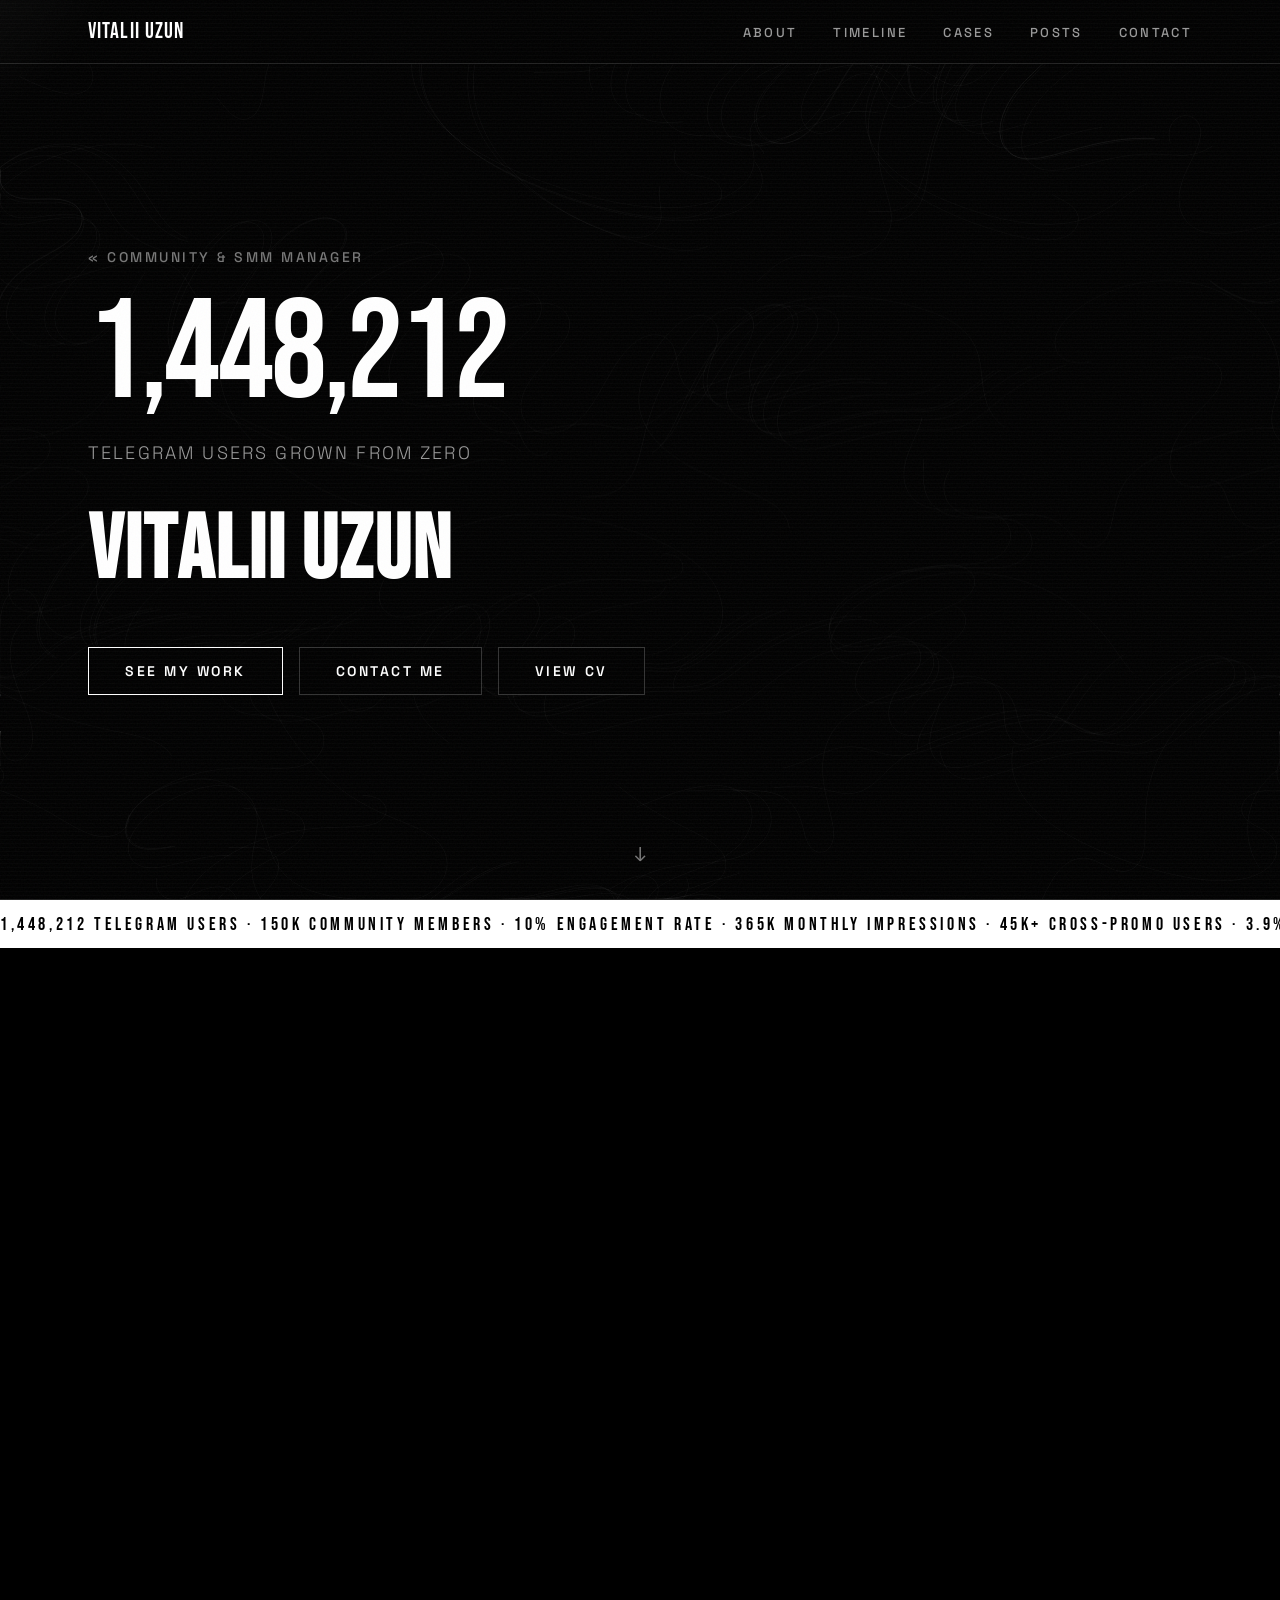
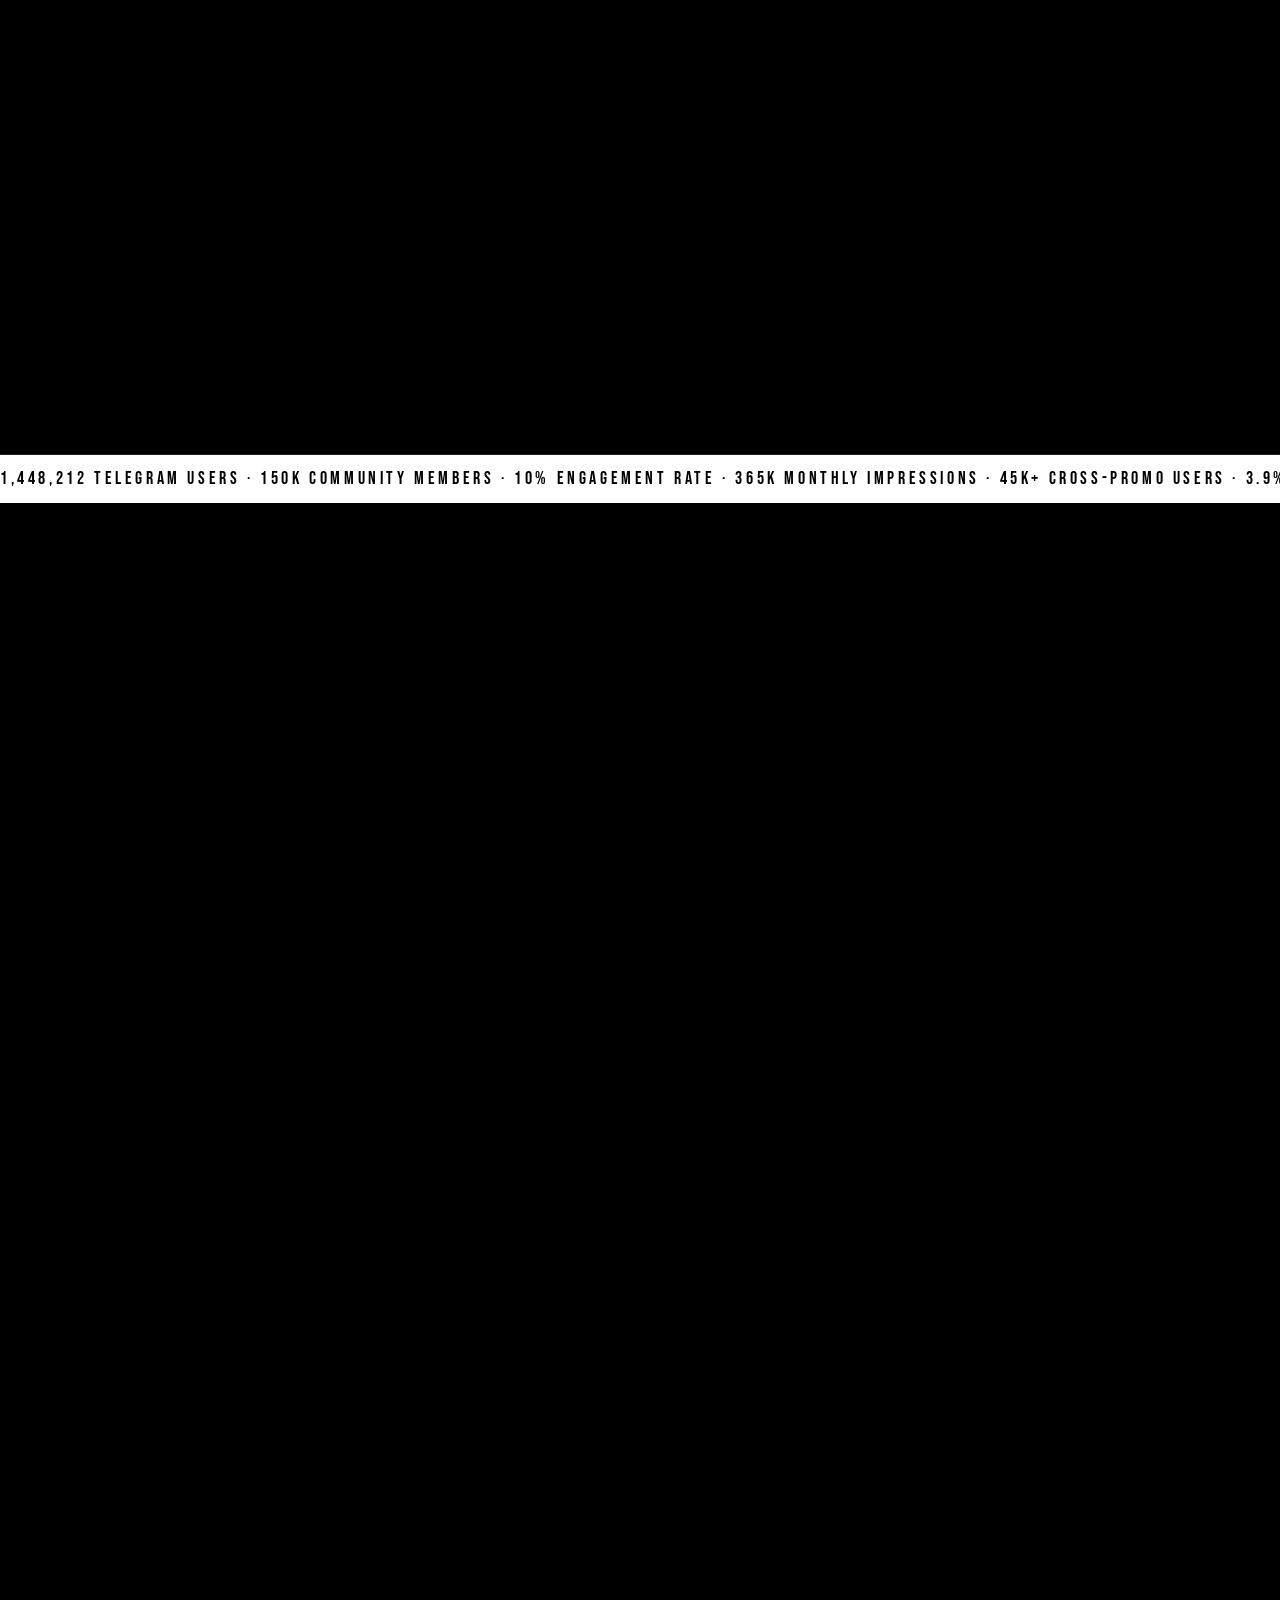
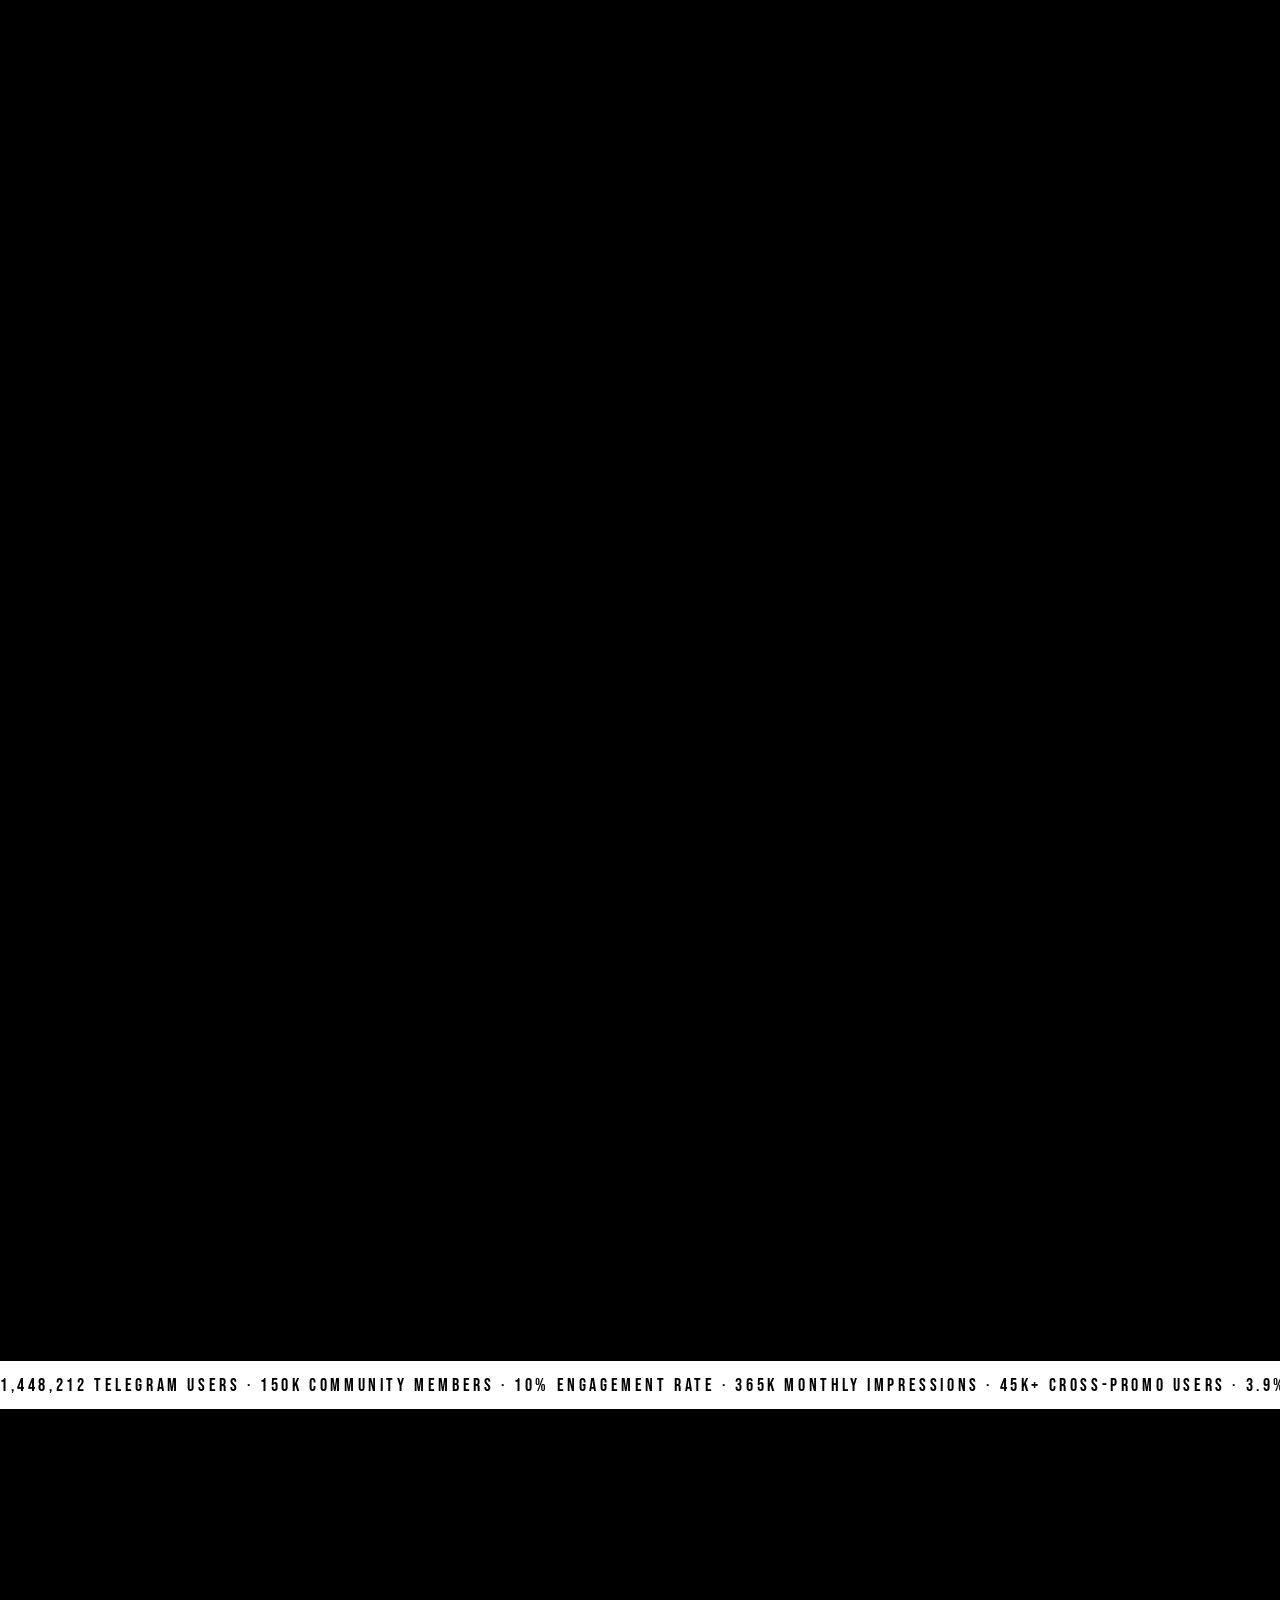
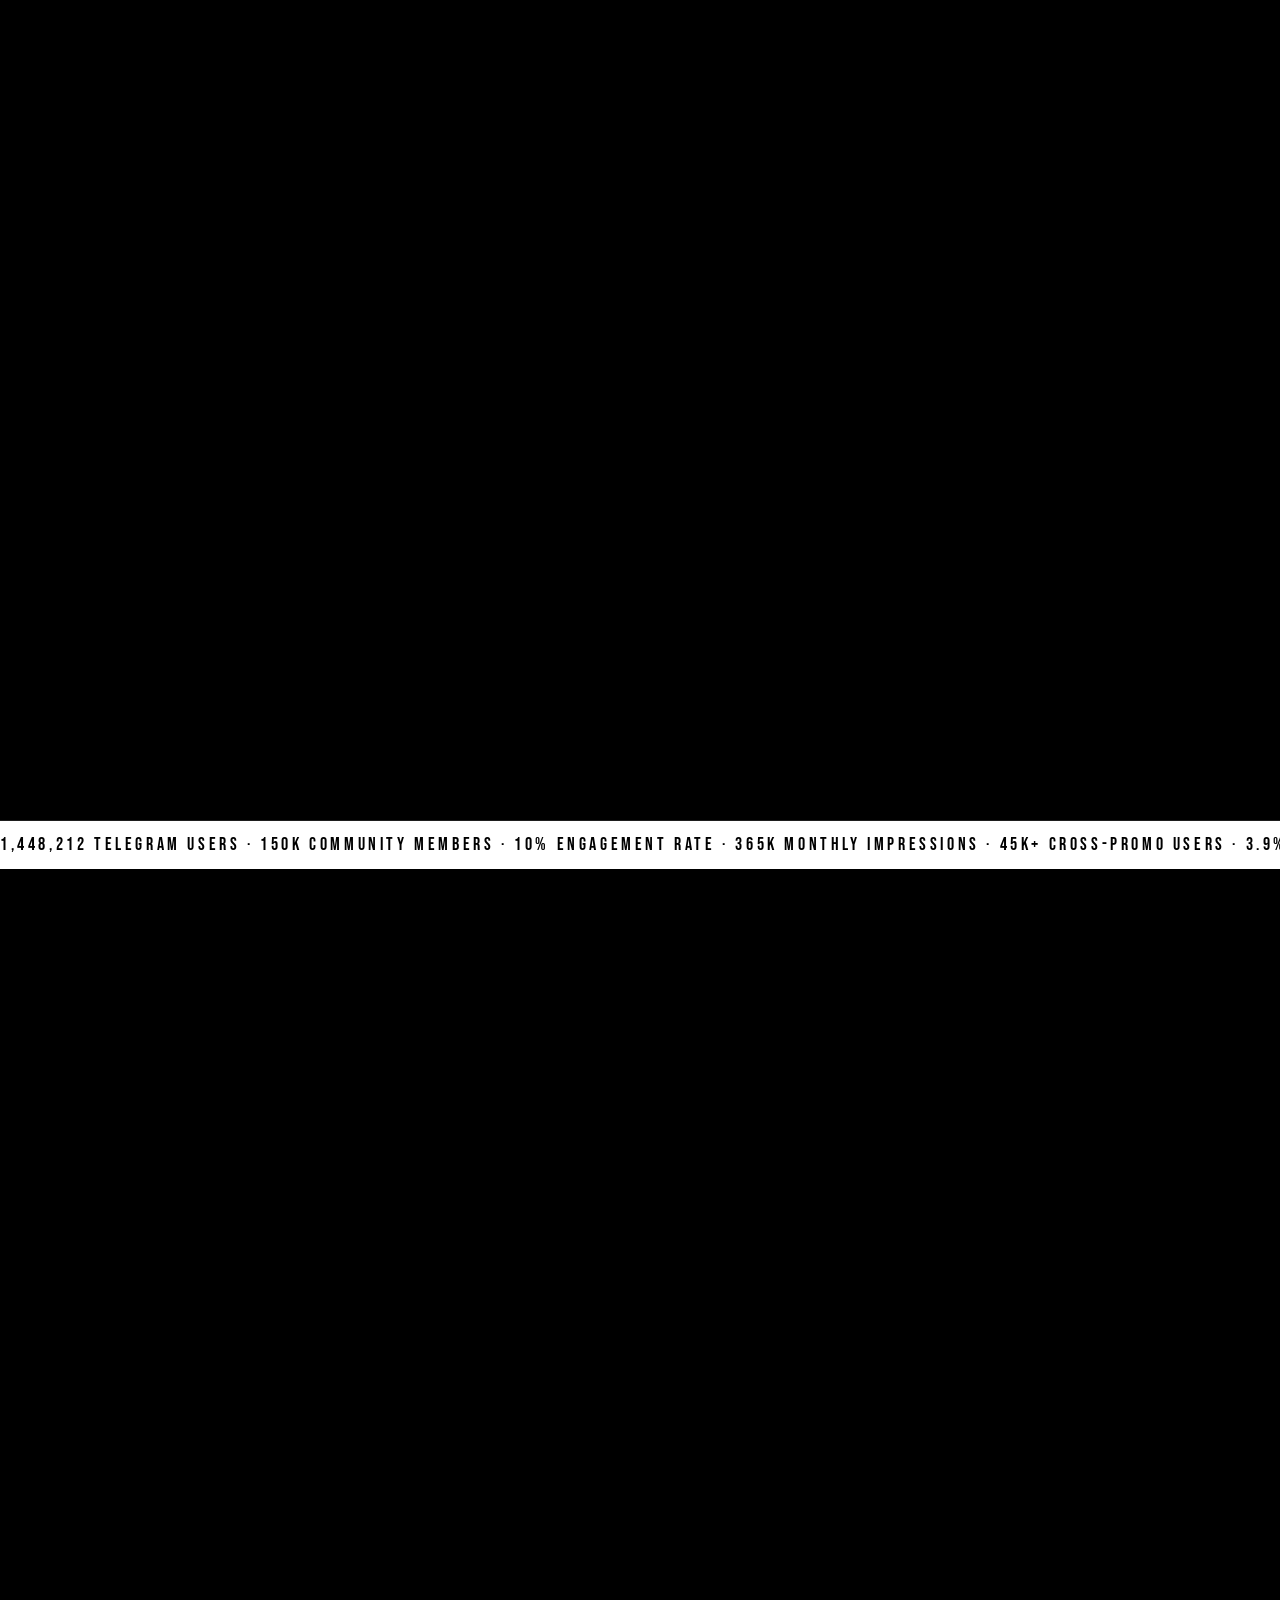
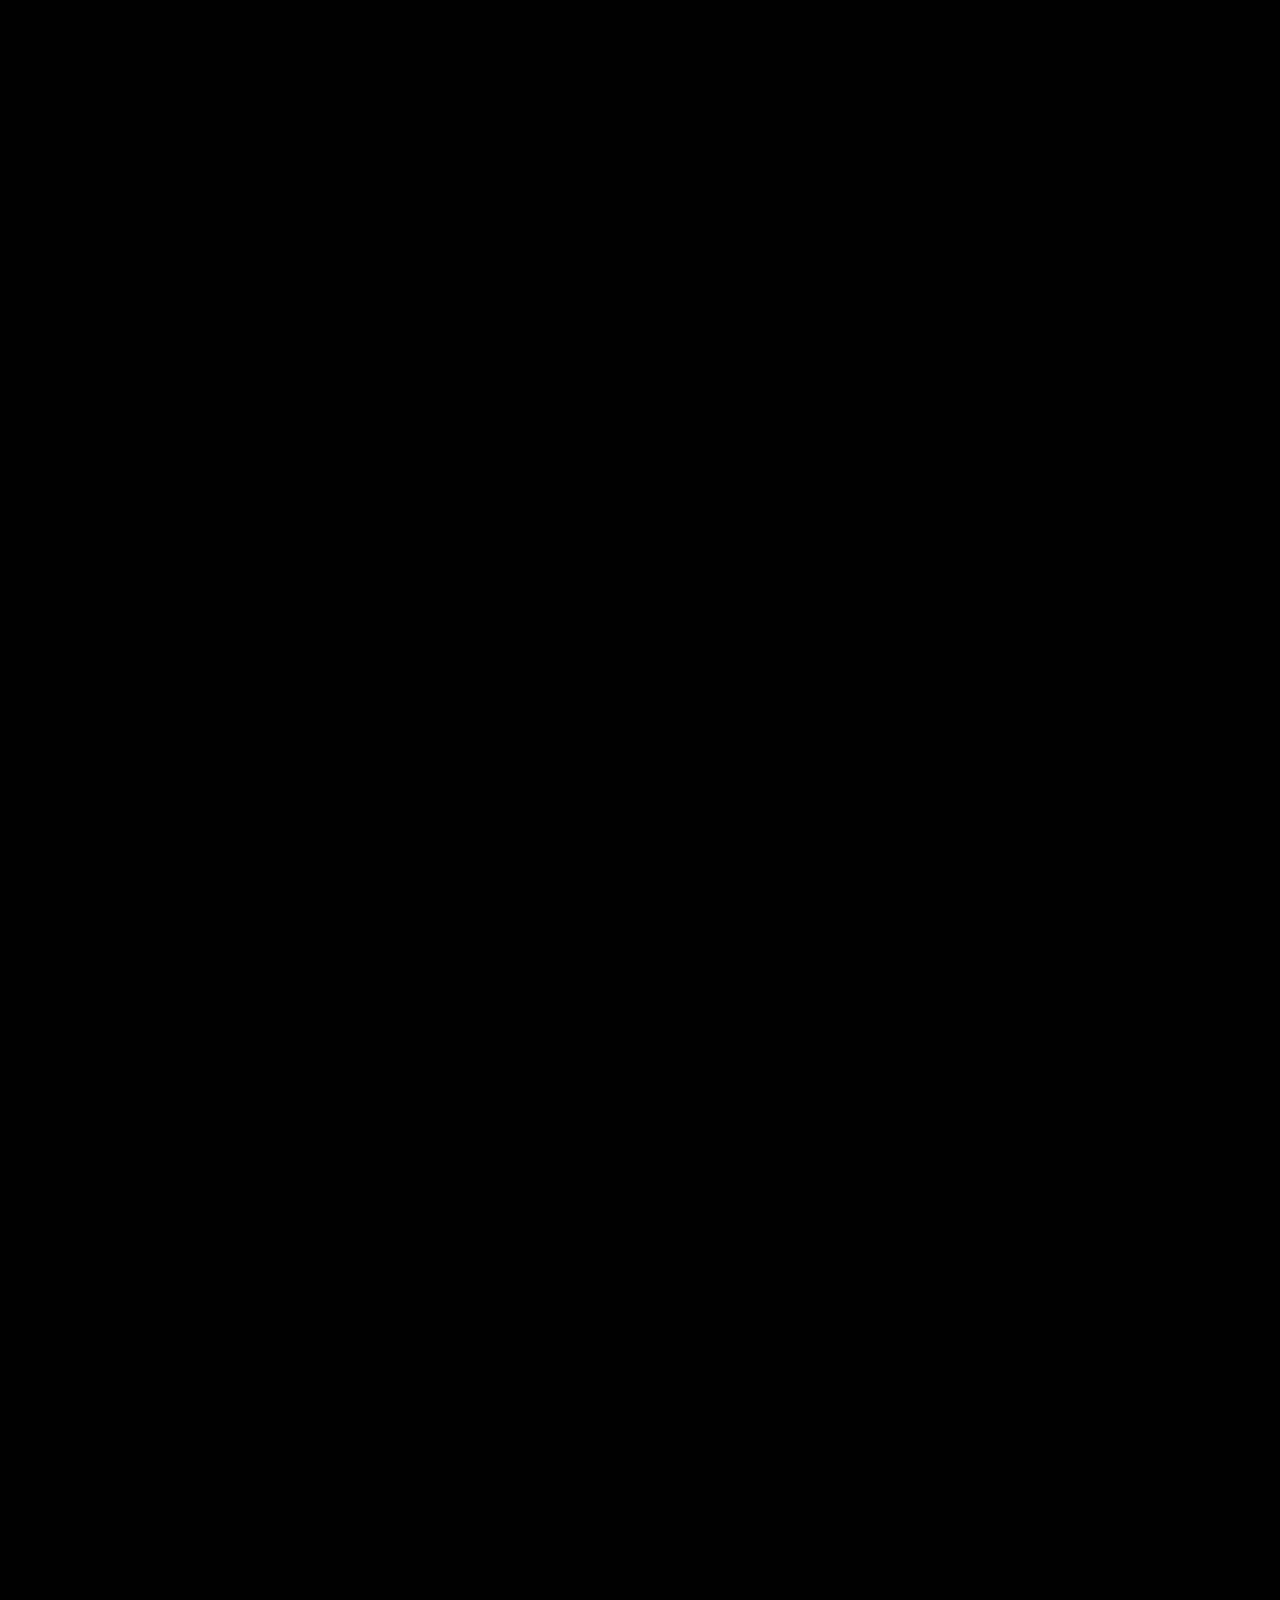
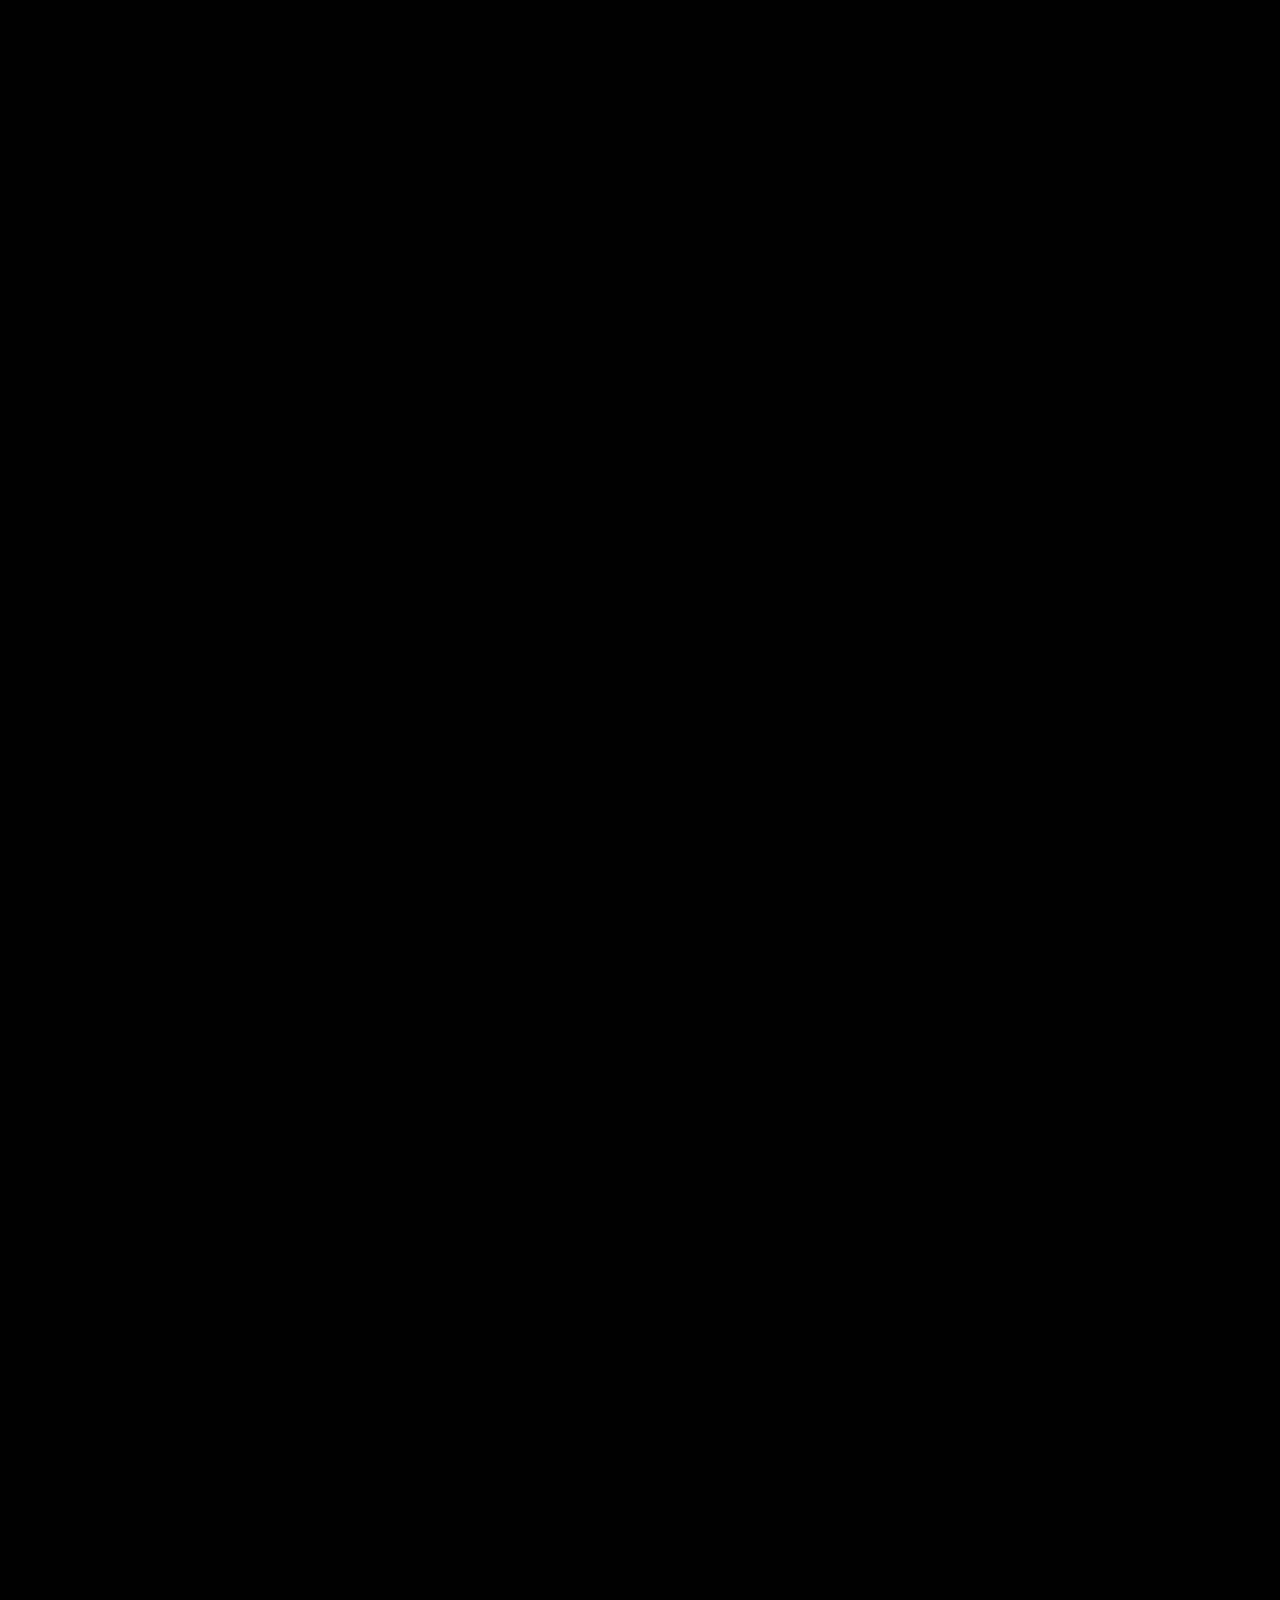
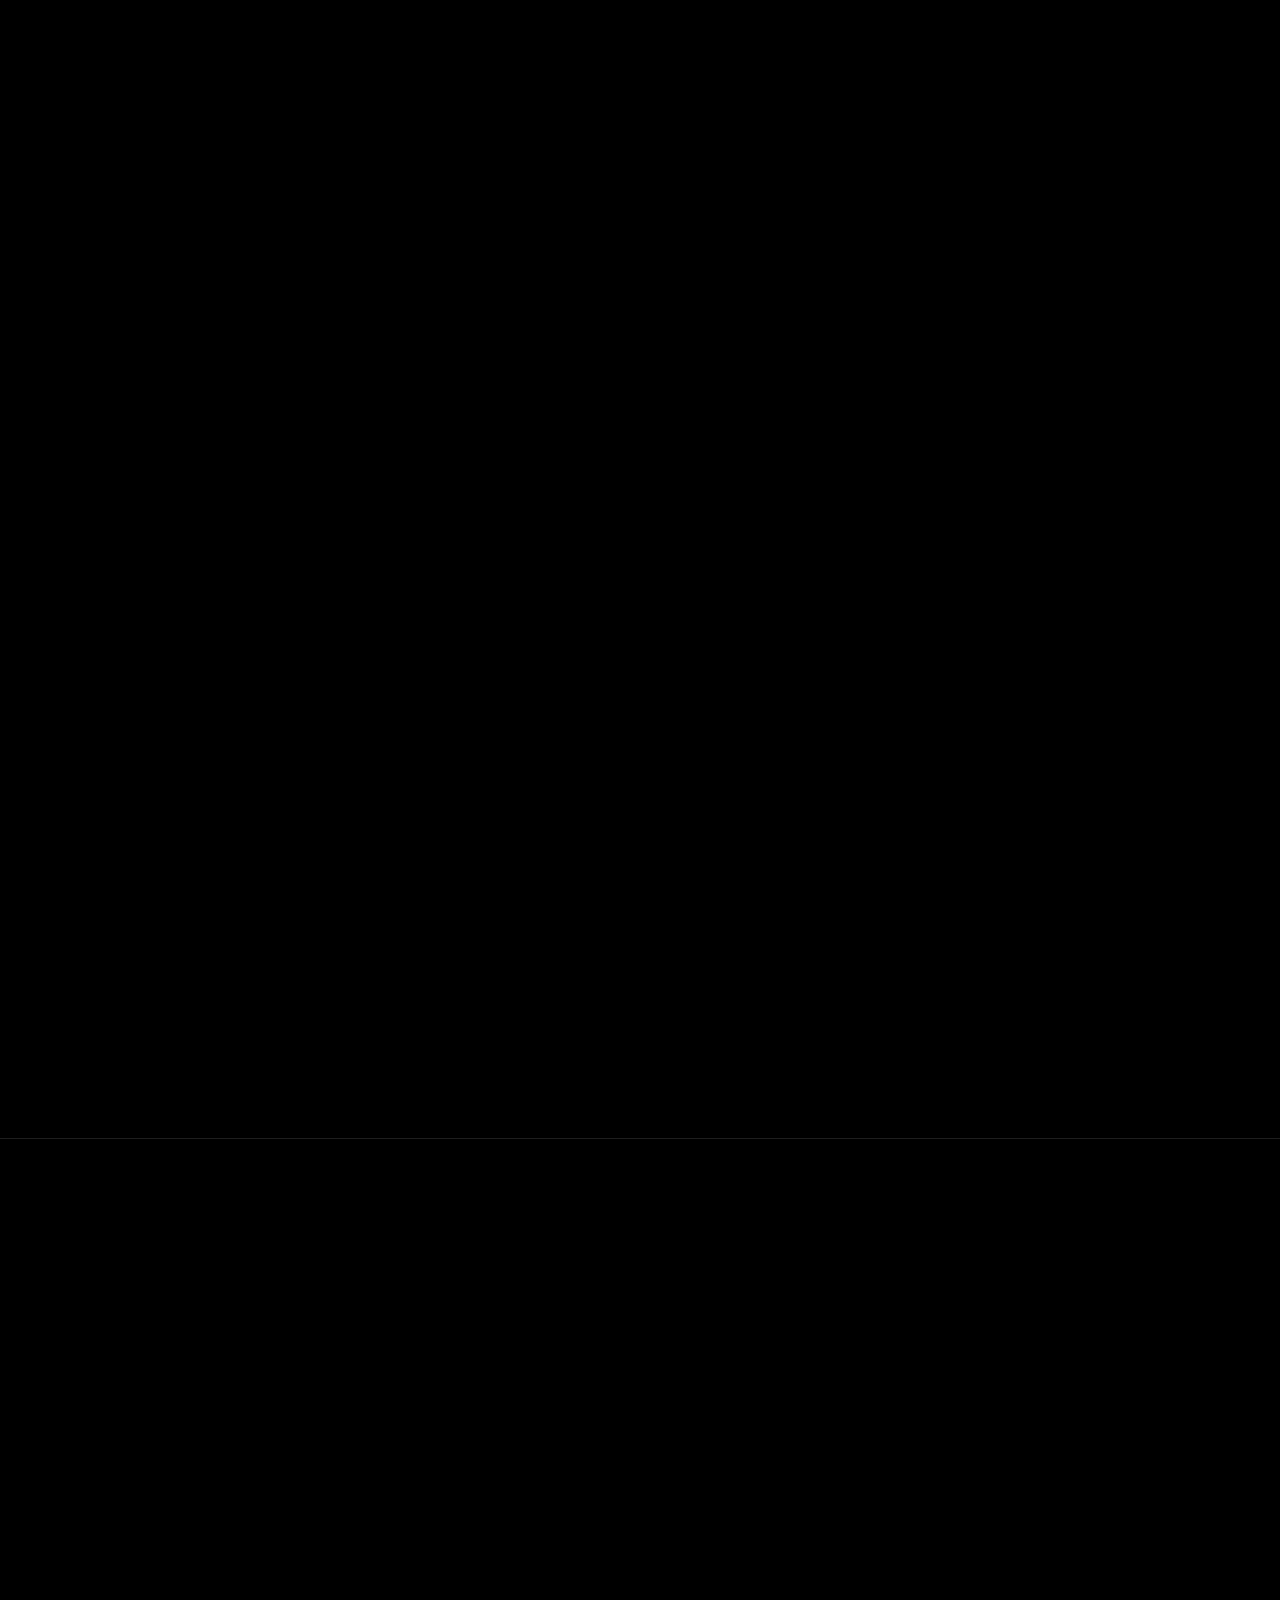
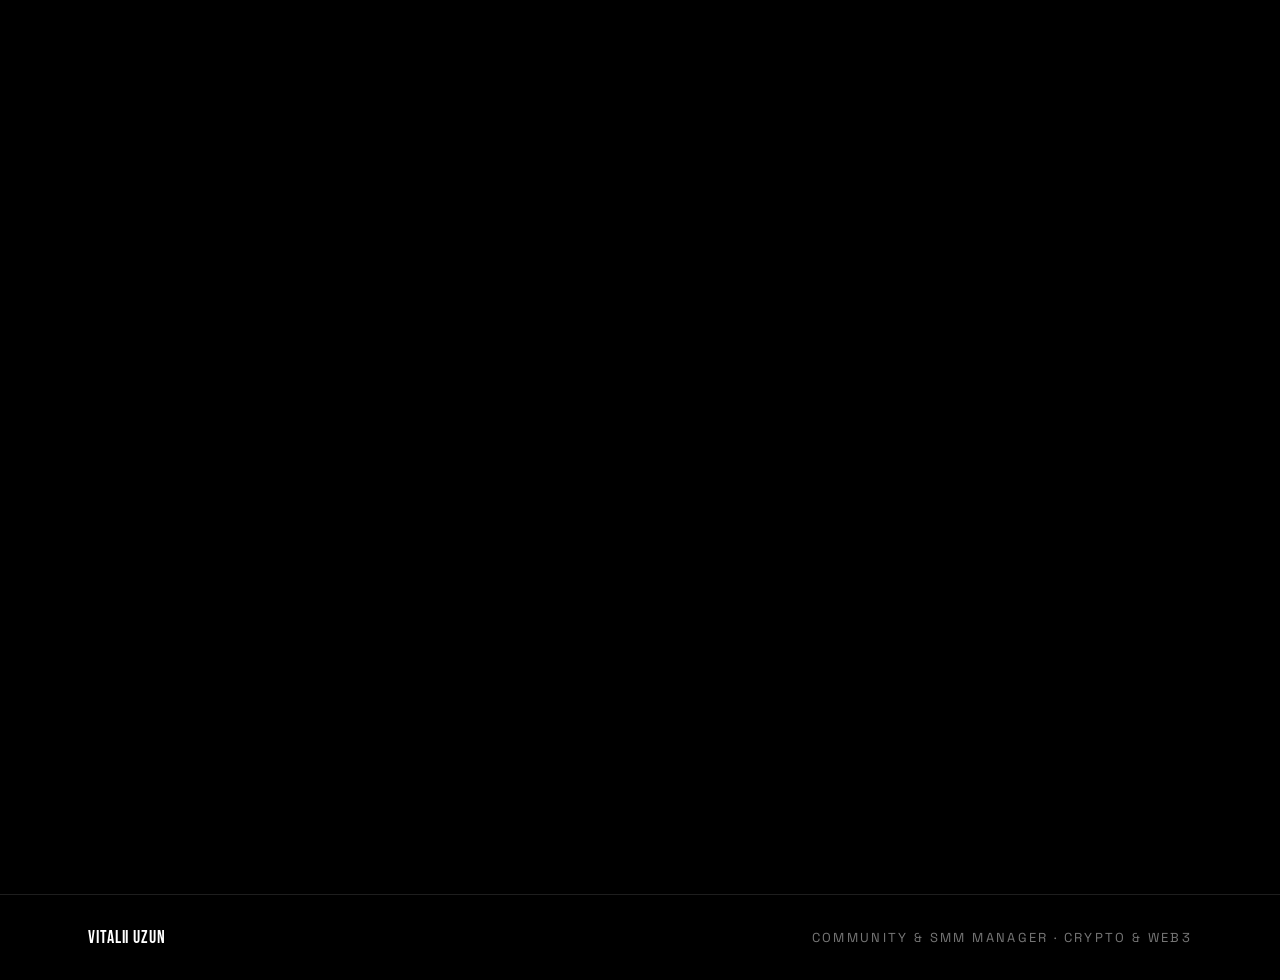
==== index.html @ baa9e5e4 "Add branded single-page CV (HTML + PDF) New cv.html mirrors the site's brutalist system: Bebas Neue " ====
<!DOCTYPE html>
<html lang="en">
<head>
  <meta charset="UTF-8" />
  <meta name="viewport" content="width=device-width, initial-scale=1.0" />
  <title>Vitalii Uzun — Community & SMM Manager</title>
  <meta name="description" content="Community & SMM Manager specializing in crypto, Web3, and iGaming. Built 1,448,212 Telegram users from zero." />
  <!-- Open Graph -->
  <meta property="og:type"        content="website" />
  <meta property="og:url"         content="" />
  <meta property="og:title"       content="Vitalii Uzun — Community &amp; SMM Manager" />
  <meta property="og:description" content="Community &amp; SMM Manager specializing in crypto, Web3, and iGaming. Built 1,448,212 Telegram users from zero." />
  <meta property="og:image"       content="assets/og-image.jpg" />
  <!-- Twitter Card -->
  <meta name="twitter:card"        content="summary_large_image" />
  <meta name="twitter:title"       content="Vitalii Uzun — Community &amp; SMM Manager" />
  <meta name="twitter:description" content="Community &amp; SMM Manager specializing in crypto, Web3, and iGaming. Built 1,448,212 Telegram users from zero." />
  <meta name="twitter:image"       content="assets/og-image.jpg" />
  <link rel="icon" href="data:image/svg+xml,<svg xmlns='http://www.w3.org/2000/svg' viewBox='0 0 32 32'><rect width='32' height='32' fill='%23000'/><text x='50%25' y='50%25' dominant-baseline='central' text-anchor='middle' font-family='serif' font-weight='700' font-size='20' fill='%23fff'>V</text></svg>" />
  <link rel="preconnect" href="https://fonts.googleapis.com" />
  <link rel="preconnect" href="https://fonts.gstatic.com" crossorigin />
  <link href="https://fonts.googleapis.com/css2?family=Bebas+Neue&family=Space+Grotesk:wght@300;400;500;600&display=swap" rel="stylesheet" />
  <link rel="stylesheet" href="css/style.css" />
</head>
<body>
  <div class="scroll-progress" aria-hidden="true"></div>
  <div class="cursor" aria-hidden="true"></div>
  <div class="spotlight" aria-hidden="true"></div>

  <!-- ═══════════════════════════════════════
       NAV
  ═══════════════════════════════════════ -->
  <nav class="nav" id="nav">
    <div class="container nav__inner">
      <a href="#hero" class="nav__logo">Vitalii Uzun</a>
      <ul class="nav__links">
        <li><a href="#about" class="nav__link">About</a></li>
        <li><a href="#timeline" class="nav__link">Timeline</a></li>
        <li><a href="#cases" class="nav__link">Cases</a></li>
        <li><a href="#posts" class="nav__link">Posts</a></li>
        <li><a href="#contact" class="nav__link">Contact</a></li>
      </ul>
      <button class="nav__burger" id="navBurger" aria-label="Toggle menu" aria-expanded="false">
        <span></span><span></span><span></span>
      </button>
    </div>
  </nav>

  <!-- ═══════════════════════════════════════
       HERO
  ═══════════════════════════════════════ -->
  <section class="hero" id="hero">
    <canvas id="flowCanvas" aria-hidden="true"></canvas>
    <div class="container hero__inner">
      <span class="section-label hero__label">Community &amp; SMM Manager</span>
      <div class="hero__stat-wrap">
        <span class="hero__stat" id="heroStat" data-target="1448212">0</span>
      </div>
      <p class="hero__subtitle">Telegram users grown from zero</p>
      <h1 class="hero__name">Vitalii Uzun</h1>
      <div class="hero__buttons">
        <a href="#cases" class="btn">See my work</a>
        <a href="#contact" class="btn btn--ghost">Contact me</a>
        <a href="cv.html" class="btn btn--ghost" target="_blank" rel="noopener">View CV</a>
      </div>
    </div>

    <div class="hero__scroll-hint" aria-hidden="true">
      <span>↓</span>
    </div>
  </section>

  <div class="marquee" aria-hidden="true">
    <div class="marquee__track">
      <span class="marquee__text">1,448,212 TELEGRAM USERS · 150K COMMUNITY MEMBERS · 10% ENGAGEMENT RATE · 365K MONTHLY IMPRESSIONS · 45K+ CROSS-PROMO USERS · 3.9% ENGAGEMENT RATE ·&nbsp;</span>
      <span class="marquee__text">1,448,212 TELEGRAM USERS · 150K COMMUNITY MEMBERS · 10% ENGAGEMENT RATE · 365K MONTHLY IMPRESSIONS · 45K+ CROSS-PROMO USERS · 3.9% ENGAGEMENT RATE ·&nbsp;</span>
    </div>
  </div>

  <!-- ═══════════════════════════════════════
       ABOUT
  ═══════════════════════════════════════ -->
  <section class="about" id="about">
    <div class="geo-particles" aria-hidden="true"></div>

    <div class="container">
      <span class="section-label reveal">About</span>
      <div class="about__grid">
        <div class="about__photo-col reveal">
          <div class="about__photo-wrap">
            <img src="assets/photo.jpg" alt="Vitalii Uzun" class="about__photo" />
            <div class="about__photo-placeholder" aria-hidden="true">
              <span>V</span>
            </div>
          </div>
        </div>
        <div class="about__content-col">
          <h2 class="about__heading reveal scramble-text">I build communities.<br>Numbers prove it.</h2>
          <p class="about__bio reveal">
            I build and grow communities for crypto and Web3 companies.
            My work sits at the intersection of content, communication, and retention.
            I've managed 500K+ users across multiple platforms and turned communities into real product assets.
          </p>
          <div class="about__stats stagger-parent">
            <div class="stat-pill stagger-item">
              <span class="stat-pill__number">500K+</span>
              <span class="stat-pill__label">Community members managed</span>
            </div>
            <div class="stat-pill stagger-item">
              <span class="stat-pill__number">10%</span>
              <span class="stat-pill__label">Average engagement rate</span>
            </div>
            <div class="stat-pill stagger-item">
              <span class="stat-pill__number">1.4M</span>
              <span class="stat-pill__label">Peak Telegram audience</span>
            </div>
          </div>
          <blockquote class="about__quote reveal">
            "I don't just post content. I build systems that keep people coming back."
          </blockquote>

          <div class="about__stack reveal">
            <div class="about__stack-head">
              <span class="about__stack-label">My stack</span>
              <span class="about__stack-hint">Tools I use daily</span>
            </div>
            <div class="about__stack-marquee">
              <ul class="about__stack-track" aria-label="Tools I use">
                <li class="about__stack-icon" data-name="Claude"><img src="https://cdn.simpleicons.org/claude/ffffff" alt="" /></li>
                <li class="about__stack-icon" data-name="Perplexity"><img src="https://cdn.simpleicons.org/perplexity/ffffff" alt="" /></li>
                <li class="about__stack-icon" data-name="Gemini"><img src="https://cdn.simpleicons.org/googlegemini/ffffff" alt="" /></li>
                <li class="about__stack-icon" data-name="Kling"><span class="about__stack-text">K</span></li>
                <li class="about__stack-icon" data-name="Figma"><img src="https://cdn.simpleicons.org/figma/ffffff" alt="" /></li>
                <li class="about__stack-icon" data-name="Canva"><svg viewBox="0 0 24 24" fill="currentColor" aria-hidden="true"><path d="M12 0C5.373 0 0 5.373 0 12s5.373 12 12 12s12-5.373 12-12S18.627 0 12 0M6.962 7.68c.754 0 1.337.549 1.405 1.2c.069.583-.171 1.097-.822 1.406c-.343.171-.48.172-.549.069c-.034-.069 0-.137.069-.206c.617-.514.617-.926.548-1.508c-.034-.378-.308-.618-.583-.618c-1.2 0-2.914 2.674-2.674 4.629c.103.754.549 1.646 1.509 1.646c.308 0 .65-.103.96-.24c.5-.264.799-.47 1.097-.8c-.073-.885.704-2.046 1.851-2.046c.515 0 .926.205.96.583c.068.514-.377.582-.514.582s-.378-.034-.378-.17c-.034-.138.309-.07.275-.378c-.035-.206-.24-.274-.446-.274c-.72 0-1.131.994-1.029 1.611c.035.275.172.549.447.549c.205 0 .514-.31.617-.755c.068-.308.343-.514.583-.514c.102 0 .17.034.205.171v.138c-.034.137-.137.548-.102.651c0 .069.034.171.17.171c.092 0 .436-.18.777-.459c.117-.59.253-1.298.253-1.357c.034-.24.137-.48.617-.48c.103 0 .171.034.205.171v.138l-.136.617c.445-.583 1.097-.994 1.508-.994c.172 0 .309.102.309.274c0 .103 0 .274-.069.446c-.137.377-.309.96-.412 1.474c0 .137.035.274.207.274s.685-.206 1.096-.754l.007-.004c-.002-.068-.007-.134-.007-.202c0-.411.035-.754.104-.994c.068-.274.411-.514.617-.514c.103 0 .205.069.205.171c0 .035 0 .103-.034.137c-.137.446-.24.857-.24 1.269c0 .24.034.582.102.788c0 .034.035.069.07.069c.068 0 .548-.445.89-1.028c-.308-.206-.48-.549-.48-.96c0-.72.446-1.097.858-1.097c.343 0 .617.24.617.72c0 .308-.103.65-.274.96h.102a.77.77 0 0 0 .584-.24a.3.3 0 0 1 .134-.117c.335-.425.83-.74 1.41-.74c.48 0 .924.205.959.582c.068.515-.378.618-.515.618l-.002-.002c-.138 0-.377-.035-.377-.172s.309-.068.274-.376c-.034-.206-.24-.275-.446-.275c-.686 0-1.13.891-1.028 1.611c.034.275.171.583.445.583c.206 0 .515-.308.652-.754c.068-.274.343-.514.583-.514c.103 0 .17.034.205.171c0 .069 0 .206-.137.652c-.17.308-.171.48-.137.617c.034.274.171.48.309.583c.034.034.068.102.068.102c0 .069-.034.138-.137.138c-.034 0-.068 0-.103-.035c-.514-.205-.72-.548-.789-.891c-.205.24-.445.377-.72.377c-.445 0-.89-.411-.96-.926a1.6 1.6 0 0 1 .075-.649c-.203.13-.422.203-.623.203h-.17c-.447.652-.927 1.098-1.27 1.303a.9.9 0 0 1-.377.104c-.068 0-.171-.035-.205-.104c-.095-.152-.156-.392-.193-.667c-.481.527-1.145.805-1.453.805c-.343 0-.548-.206-.582-.55v-.376c.102-.754.377-1.2.377-1.337a.074.074 0 0 0-.069-.07c-.24 0-1.028.824-1.166 1.373l-.103.445c-.068.309-.377.515-.582.515c-.103 0-.172-.035-.206-.172v-.137l.046-.233c-.435.31-.87.508-1.075.508c-.308 0-.48-.172-.514-.412c-.206.274-.445.412-.754.412c-.352 0-.696-.24-.862-.593c-.244.275-.523.553-.852.764c-.48.309-1.028.549-1.68.549c-.582 0-1.097-.309-1.371-.583c-.412-.377-.651-.96-.686-1.509c-.205-1.68.823-3.84 2.4-4.8c.378-.205.755-.343 1.132-.343m9.77 3.291c-.104 0-.172.172-.172.343c0 .274.137.583.309.755a1.7 1.7 0 0 0 .102-.583c0-.343-.137-.515-.24-.515z"/></svg></li>
                <li class="about__stack-icon" data-name="Miro"><img src="https://cdn.simpleicons.org/miro/ffffff" alt="" /></li>
                <li class="about__stack-icon" data-name="Notion"><img src="https://cdn.simpleicons.org/notion/ffffff" alt="" /></li>
                <li class="about__stack-icon" data-name="Google Workspace"><img src="https://cdn.simpleicons.org/google/ffffff" alt="" /></li>
                <li class="about__stack-icon" data-name="Jira"><img src="https://cdn.simpleicons.org/jira/ffffff" alt="" /></li>
                <li class="about__stack-icon" data-name="Slack"><svg viewBox="0 0 24 24" fill="currentColor" aria-hidden="true"><path d="M5.1 15.1a2.3 2.3 0 1 1-2.3-2.3h2.3v2.3zm1.2 0a2.3 2.3 0 1 1 4.6 0v5.8a2.3 2.3 0 1 1-4.6 0v-5.8zM8.8 5.1a2.3 2.3 0 1 1 2.3-2.3v2.3H8.8zm0 1.2a2.3 2.3 0 1 1 0 4.6H3a2.3 2.3 0 1 1 0-4.6h5.8zm10.1 2.3a2.3 2.3 0 1 1 2.3 2.3h-2.3V8.6zm-1.2 0a2.3 2.3 0 1 1-4.6 0V2.8a2.3 2.3 0 1 1 4.6 0v5.8zm-2.3 10.1a2.3 2.3 0 1 1-2.3 2.3v-2.3h2.3zm0-1.2a2.3 2.3 0 1 1 0-4.6h5.8a2.3 2.3 0 1 1 0 4.6h-5.8z"/></svg></li>
                <li class="about__stack-icon" data-name="Telegram"><img src="https://cdn.simpleicons.org/telegram/ffffff" alt="" /></li>
                <li class="about__stack-icon" data-name="Microsoft Teams"><svg viewBox="0 0 24 24" fill="currentColor" aria-hidden="true"><path d="M20.625 8.127q-.55 0-1.025-.205t-.832-.563t-.563-.832T18 5.502q0-.54.205-1.02t.563-.837q.357-.358.832-.563q.474-.205 1.025-.205q.54 0 1.02.205t.837.563q.358.357.563.837t.205 1.02q0 .55-.205 1.025t-.563.832q-.357.358-.837.563t-1.02.205m0-3.75q-.469 0-.797.328t-.328.797t.328.797t.797.328t.797-.328t.328-.797t-.328-.797t-.797-.328M24 10.002v5.578q0 .774-.293 1.46t-.803 1.194q-.51.51-1.195.803q-.686.293-1.459.293q-.445 0-.908-.105q-.463-.106-.85-.329q-.293.95-.855 1.729t-1.319 1.336t-1.67.861t-1.898.305q-1.148 0-2.162-.398q-1.014-.399-1.805-1.102t-1.312-1.664t-.674-2.086h-5.8q-.411 0-.704-.293T0 16.881V6.873q0-.41.293-.703t.703-.293h8.59q-.34-.715-.34-1.5q0-.727.275-1.365q.276-.639.75-1.114q.475-.474 1.114-.75q.638-.275 1.365-.275t1.365.275t1.114.75q.474.475.75 1.114q.275.638.275 1.365t-.275 1.365q-.276.639-.75 1.113q-.475.475-1.114.75q-.638.276-1.365.276q-.188 0-.375-.024q-.188-.023-.375-.058v1.078h10.875q.469 0 .797.328t.328.797M12.75 2.373q-.41 0-.78.158q-.368.158-.638.434q-.27.275-.428.639q-.158.363-.158.773t.158.78q.159.368.428.638q.27.27.639.428t.779.158t.773-.158q.364-.159.64-.428q.274-.27.433-.639t.158-.779t-.158-.773q-.159-.364-.434-.64q-.275-.275-.639-.433q-.363-.158-.773-.158M6.937 9.814h2.25V7.94H2.814v1.875h2.25v6h1.875zm10.313 7.313v-6.75H12v6.504q0 .41-.293.703t-.703.293H8.309q.152.809.556 1.5q.405.691.985 1.19q.58.497 1.318.779q.738.281 1.582.281q.926 0 1.746-.352q.82-.351 1.436-.966q.615-.616.966-1.43q.352-.815.352-1.752m5.25-1.547v-5.203h-3.75v6.855q.305.305.691.452q.387.146.809.146q.469 0 .879-.176q.41-.175.715-.48q.304-.305.48-.715t.176-.879"/></svg></li>
                <li class="about__stack-icon" data-name="Buffer"><img src="https://cdn.simpleicons.org/buffer/ffffff" alt="" /></li>
                <li class="about__stack-icon" data-name="Google Analytics"><img src="https://cdn.simpleicons.org/googleanalytics/ffffff" alt="" /></li>

                <!-- Duplicated set for seamless loop (aria-hidden) -->
                <li class="about__stack-icon" aria-hidden="true"><img src="https://cdn.simpleicons.org/claude/ffffff" alt="" /></li>
                <li class="about__stack-icon" aria-hidden="true"><img src="https://cdn.simpleicons.org/perplexity/ffffff" alt="" /></li>
                <li class="about__stack-icon" aria-hidden="true"><img src="https://cdn.simpleicons.org/googlegemini/ffffff" alt="" /></li>
                <li class="about__stack-icon" aria-hidden="true"><span class="about__stack-text">K</span></li>
                <li class="about__stack-icon" aria-hidden="true"><img src="https://cdn.simpleicons.org/figma/ffffff" alt="" /></li>
                <li class="about__stack-icon" aria-hidden="true"><svg viewBox="0 0 24 24" fill="currentColor"><path d="M12 0C5.373 0 0 5.373 0 12s5.373 12 12 12s12-5.373 12-12S18.627 0 12 0M6.962 7.68c.754 0 1.337.549 1.405 1.2c.069.583-.171 1.097-.822 1.406c-.343.171-.48.172-.549.069c-.034-.069 0-.137.069-.206c.617-.514.617-.926.548-1.508c-.034-.378-.308-.618-.583-.618c-1.2 0-2.914 2.674-2.674 4.629c.103.754.549 1.646 1.509 1.646c.308 0 .65-.103.96-.24c.5-.264.799-.47 1.097-.8c-.073-.885.704-2.046 1.851-2.046c.515 0 .926.205.96.583c.068.514-.377.582-.514.582s-.378-.034-.378-.17c-.034-.138.309-.07.275-.378c-.035-.206-.24-.274-.446-.274c-.72 0-1.131.994-1.029 1.611c.035.275.172.549.447.549c.205 0 .514-.31.617-.755c.068-.308.343-.514.583-.514c.102 0 .17.034.205.171v.138c-.034.137-.137.548-.102.651c0 .069.034.171.17.171c.092 0 .436-.18.777-.459c.117-.59.253-1.298.253-1.357c.034-.24.137-.48.617-.48c.103 0 .171.034.205.171v.138l-.136.617c.445-.583 1.097-.994 1.508-.994c.172 0 .309.102.309.274c0 .103 0 .274-.069.446c-.137.377-.309.96-.412 1.474c0 .137.035.274.207.274s.685-.206 1.096-.754l.007-.004c-.002-.068-.007-.134-.007-.202c0-.411.035-.754.104-.994c.068-.274.411-.514.617-.514c.103 0 .205.069.205.171c0 .035 0 .103-.034.137c-.137.446-.24.857-.24 1.269c0 .24.034.582.102.788c0 .034.035.069.07.069c.068 0 .548-.445.89-1.028c-.308-.206-.48-.549-.48-.96c0-.72.446-1.097.858-1.097c.343 0 .617.24.617.72c0 .308-.103.65-.274.96h.102a.77.77 0 0 0 .584-.24a.3.3 0 0 1 .134-.117c.335-.425.83-.74 1.41-.74c.48 0 .924.205.959.582c.068.515-.378.618-.515.618l-.002-.002c-.138 0-.377-.035-.377-.172s.309-.068.274-.376c-.034-.206-.24-.275-.446-.275c-.686 0-1.13.891-1.028 1.611c.034.275.171.583.445.583c.206 0 .515-.308.652-.754c.068-.274.343-.514.583-.514c.103 0 .17.034.205.171c0 .069 0 .206-.137.652c-.17.308-.171.48-.137.617c.034.274.171.48.309.583c.034.034.068.102.068.102c0 .069-.034.138-.137.138c-.034 0-.068 0-.103-.035c-.514-.205-.72-.548-.789-.891c-.205.24-.445.377-.72.377c-.445 0-.89-.411-.96-.926a1.6 1.6 0 0 1 .075-.649c-.203.13-.422.203-.623.203h-.17c-.447.652-.927 1.098-1.27 1.303a.9.9 0 0 1-.377.104c-.068 0-.171-.035-.205-.104c-.095-.152-.156-.392-.193-.667c-.481.527-1.145.805-1.453.805c-.343 0-.548-.206-.582-.55v-.376c.102-.754.377-1.2.377-1.337a.074.074 0 0 0-.069-.07c-.24 0-1.028.824-1.166 1.373l-.103.445c-.068.309-.377.515-.582.515c-.103 0-.172-.035-.206-.172v-.137l.046-.233c-.435.31-.87.508-1.075.508c-.308 0-.48-.172-.514-.412c-.206.274-.445.412-.754.412c-.352 0-.696-.24-.862-.593c-.244.275-.523.553-.852.764c-.48.309-1.028.549-1.68.549c-.582 0-1.097-.309-1.371-.583c-.412-.377-.651-.96-.686-1.509c-.205-1.68.823-3.84 2.4-4.8c.378-.205.755-.343 1.132-.343m9.77 3.291c-.104 0-.172.172-.172.343c0 .274.137.583.309.755a1.7 1.7 0 0 0 .102-.583c0-.343-.137-.515-.24-.515z"/></svg></li>
                <li class="about__stack-icon" aria-hidden="true"><img src="https://cdn.simpleicons.org/miro/ffffff" alt="" /></li>
                <li class="about__stack-icon" aria-hidden="true"><img src="https://cdn.simpleicons.org/notion/ffffff" alt="" /></li>
                <li class="about__stack-icon" aria-hidden="true"><img src="https://cdn.simpleicons.org/google/ffffff" alt="" /></li>
                <li class="about__stack-icon" aria-hidden="true"><img src="https://cdn.simpleicons.org/jira/ffffff" alt="" /></li>
                <li class="about__stack-icon" aria-hidden="true"><svg viewBox="0 0 24 24" fill="currentColor"><path d="M5.1 15.1a2.3 2.3 0 1 1-2.3-2.3h2.3v2.3zm1.2 0a2.3 2.3 0 1 1 4.6 0v5.8a2.3 2.3 0 1 1-4.6 0v-5.8zM8.8 5.1a2.3 2.3 0 1 1 2.3-2.3v2.3H8.8zm0 1.2a2.3 2.3 0 1 1 0 4.6H3a2.3 2.3 0 1 1 0-4.6h5.8zm10.1 2.3a2.3 2.3 0 1 1 2.3 2.3h-2.3V8.6zm-1.2 0a2.3 2.3 0 1 1-4.6 0V2.8a2.3 2.3 0 1 1 4.6 0v5.8zm-2.3 10.1a2.3 2.3 0 1 1-2.3 2.3v-2.3h2.3zm0-1.2a2.3 2.3 0 1 1 0-4.6h5.8a2.3 2.3 0 1 1 0 4.6h-5.8z"/></svg></li>
                <li class="about__stack-icon" aria-hidden="true"><img src="https://cdn.simpleicons.org/telegram/ffffff" alt="" /></li>
                <li class="about__stack-icon" aria-hidden="true"><svg viewBox="0 0 24 24" fill="currentColor"><path d="M20.625 8.127q-.55 0-1.025-.205t-.832-.563t-.563-.832T18 5.502q0-.54.205-1.02t.563-.837q.357-.358.832-.563q.474-.205 1.025-.205q.54 0 1.02.205t.837.563q.358.357.563.837t.205 1.02q0 .55-.205 1.025t-.563.832q-.357.358-.837.563t-1.02.205m0-3.75q-.469 0-.797.328t-.328.797t.328.797t.797.328t.797-.328t.328-.797t-.328-.797t-.797-.328M24 10.002v5.578q0 .774-.293 1.46t-.803 1.194q-.51.51-1.195.803q-.686.293-1.459.293q-.445 0-.908-.105q-.463-.106-.85-.329q-.293.95-.855 1.729t-1.319 1.336t-1.67.861t-1.898.305q-1.148 0-2.162-.398q-1.014-.399-1.805-1.102t-1.312-1.664t-.674-2.086h-5.8q-.411 0-.704-.293T0 16.881V6.873q0-.41.293-.703t.703-.293h8.59q-.34-.715-.34-1.5q0-.727.275-1.365q.276-.639.75-1.114q.475-.474 1.114-.75q.638-.275 1.365-.275t1.365.275t1.114.75q.474.475.75 1.114q.275.638.275 1.365t-.275 1.365q-.276.639-.75 1.113q-.475.475-1.114.75q-.638.276-1.365.276q-.188 0-.375-.024q-.188-.023-.375-.058v1.078h10.875q.469 0 .797.328t.328.797M12.75 2.373q-.41 0-.78.158q-.368.158-.638.434q-.27.275-.428.639q-.158.363-.158.773t.158.78q.159.368.428.638q.27.27.639.428t.779.158t.773-.158q.364-.159.64-.428q.274-.27.433-.639t.158-.779t-.158-.773q-.159-.364-.434-.64q-.275-.275-.639-.433q-.363-.158-.773-.158M6.937 9.814h2.25V7.94H2.814v1.875h2.25v6h1.875zm10.313 7.313v-6.75H12v6.504q0 .41-.293.703t-.703.293H8.309q.152.809.556 1.5q.405.691.985 1.19q.58.497 1.318.779q.738.281 1.582.281q.926 0 1.746-.352q.82-.351 1.436-.966q.615-.616.966-1.43q.352-.815.352-1.752m5.25-1.547v-5.203h-3.75v6.855q.305.305.691.452q.387.146.809.146q.469 0 .879-.176q.41-.175.715-.48q.304-.305.48-.715t.176-.879"/></svg></li>
                <li class="about__stack-icon" aria-hidden="true"><img src="https://cdn.simpleicons.org/buffer/ffffff" alt="" /></li>
                <li class="about__stack-icon" aria-hidden="true"><img src="https://cdn.simpleicons.org/googleanalytics/ffffff" alt="" /></li>
              </ul>
            </div>
          </div>
        </div>
      </div>
    </div>
  </section>

  <div class="marquee" aria-hidden="true">
    <div class="marquee__track">
      <span class="marquee__text">1,448,212 TELEGRAM USERS · 150K COMMUNITY MEMBERS · 10% ENGAGEMENT RATE · 365K MONTHLY IMPRESSIONS · 45K+ CROSS-PROMO USERS · 3.9% ENGAGEMENT RATE ·&nbsp;</span>
      <span class="marquee__text">1,448,212 TELEGRAM USERS · 150K COMMUNITY MEMBERS · 10% ENGAGEMENT RATE · 365K MONTHLY IMPRESSIONS · 45K+ CROSS-PROMO USERS · 3.9% ENGAGEMENT RATE ·&nbsp;</span>
    </div>
  </div>

  <!-- ═══════════════════════════════════════
       TIMELINE
  ═══════════════════════════════════════ -->
  <section class="timeline" id="timeline">
    <div class="geo-particles" aria-hidden="true"></div>

    <div class="container">
      <span class="section-label reveal">Experience</span>
      <h2 class="timeline__heading reveal scramble-text">Where I've been</h2>

      <div class="timeline__track">

        <div class="timeline__year reveal">2023</div>
        <div class="timeline__grid">
          <div class="timeline__entry reveal">
            <div class="timeline__card">
              <div class="timeline__date">Sep 2023 – Nov 2024</div>
              <h3 class="timeline__role">SMM Manager</h3>
              <p class="timeline__company"><span class="timeline__logo timeline__logo--nda">?</span>Crypto Project (NDA)</p>
              <span class="timeline__type">Full-time · Remote</span>
              <p class="timeline__note">Details covered by NDA</p>
            </div>
          </div>
        </div>

        <div class="timeline__year reveal">2024</div>
        <div class="timeline__grid">
          <div class="timeline__entry reveal">
            <div class="timeline__card">
              <div class="timeline__date">Feb 2024 – Nov 2024</div>
              <h3 class="timeline__role">Community Manager</h3>
              <p class="timeline__company"><img class="timeline__logo" src="https://pbs.twimg.com/profile_images/1749804216519135233/vVOM34lS_x96.jpg" alt="CoinAvatar" />CoinAvatar</p>
              <span class="timeline__type">Part-time · Remote</span>
              <p class="timeline__note">Early-stage Web3 project — built community infrastructure from scratch</p>
            </div>
          </div>

          <div class="timeline__entry reveal">
            <div class="timeline__card">
              <div class="timeline__date">Jul 2024 – May 2025</div>
              <h3 class="timeline__role">Community Manager</h3>
              <p class="timeline__company"><img class="timeline__logo" src="https://pbs.twimg.com/profile_images/2008183734453903360/SYlB27Vy_x96.png" alt="3Commas" />3Commas.io</p>
              <span class="timeline__type">Full-time · Remote</span>
              <p class="timeline__note">Community building and marketing foundations</p>
            </div>
          </div>

          <div class="timeline__entry reveal">
            <div class="timeline__card">
              <div class="timeline__date">Sep 2024 – May 2025</div>
              <h3 class="timeline__role">SMM Manager</h3>
              <p class="timeline__company"><img class="timeline__logo" src="https://pbs.twimg.com/profile_images/2024075402705063936/2-c8-z3b_x96.jpg" alt="AddUp" />AddUp</p>
              <span class="timeline__type">Full-time · Remote</span>
              <ul class="timeline__results">
                <li>Grew Telegram bot from 0 to 1,448,212 users</li>
                <li>300K+ community</li>
                <li>45K users via cross-promos</li>
                <li>10% engagement rate</li>
              </ul>
            </div>
          </div>
        </div>

        <div class="timeline__year reveal">2025</div>
        <div class="timeline__grid">
          <div class="timeline__entry reveal">
            <div class="timeline__card">
              <div class="timeline__date">May 2025 – Oct 2025</div>
              <h3 class="timeline__role">SMM Manager</h3>
              <p class="timeline__company"><img class="timeline__logo" src="https://pbs.twimg.com/profile_images/1883851414591479808/QsF_Jz_i_x96.jpg" alt="Supertrade" />SUPERTRADE</p>
              <span class="timeline__type">Full-time · Remote</span>
              <ul class="timeline__results">
                <li>0 → 150K members</li>
                <li>10+ webinars with 150–200 participants each</li>
                <li>365K+ monthly impressions</li>
              </ul>
            </div>
          </div>

          <div class="timeline__entry reveal">
            <div class="timeline__card">
              <div class="timeline__date">May 2025 – Apr 2026</div>
              <h3 class="timeline__role">Head of Community</h3>
              <p class="timeline__company"><img class="timeline__logo" src="https://pbs.twimg.com/profile_images/2008183734453903360/SYlB27Vy_x96.png" alt="3Commas" />3Commas.io</p>
              <span class="timeline__type">Full-time · Estonia</span>
              <ul class="timeline__results">
                <li>109K → 135K community</li>
                <li>2% → 3.9% engagement</li>
                <li>Team of 4 moderators</li>
                <li>170+ verified reviews on G2, Trustpilot, Capterra</li>
              </ul>
            </div>
          </div>
        </div>

        <div class="timeline__year timeline__year--now reveal">2026</div>
        <div class="timeline__grid">
          <div class="timeline__entry timeline__entry--current reveal">
            <div class="timeline__card">
              <div class="timeline__date">Apr 2026 – Present</div>
              <h3 class="timeline__role">SMM Manager</h3>
              <p class="timeline__company"><img class="timeline__logo" src="https://pbs.twimg.com/profile_images/2008183734453903360/SYlB27Vy_x96.png" alt="3Commas" />3Commas.io</p>
              <span class="timeline__type">Full-time · Remote</span>
              <p class="timeline__note">Current role</p>
            </div>
          </div>
        </div>

      </div>
    </div>
  </section>

  <div class="marquee" aria-hidden="true">
    <div class="marquee__track">
      <span class="marquee__text">1,448,212 TELEGRAM USERS · 150K COMMUNITY MEMBERS · 10% ENGAGEMENT RATE · 365K MONTHLY IMPRESSIONS · 45K+ CROSS-PROMO USERS · 3.9% ENGAGEMENT RATE ·&nbsp;</span>
      <span class="marquee__text">1,448,212 TELEGRAM USERS · 150K COMMUNITY MEMBERS · 10% ENGAGEMENT RATE · 365K MONTHLY IMPRESSIONS · 45K+ CROSS-PROMO USERS · 3.9% ENGAGEMENT RATE ·&nbsp;</span>
    </div>
  </div>

  <!-- ═══════════════════════════════════════
       CASES
  ═══════════════════════════════════════ -->
  <section class="cases" id="cases">
    <div class="geo-particles" aria-hidden="true"></div>

    <div class="container">
      <span class="section-label reveal">Cases</span>
      <h2 class="cases__heading reveal scramble-text">What I've built</h2>

      <div class="cases__grid">

        <!-- CARD: AddUp -->
        <div class="card reveal" data-card>
          <div class="card__head">
            <div class="card__meta">
              <span class="card__client">AddUp</span>
              <span class="card__period">Sep 2024 – May 2025</span>
            </div>
            <h3 class="card__teaser">0 → 1,448,212<br>Telegram users</h3>
            <div class="card__foot">
              <div class="card__tags">
                <span class="card__tag">Telegram</span>
                <span class="card__tag">Cross-promo</span>
                <span class="card__tag">Retention</span>
              </div>
              <button class="card__toggle" aria-expanded="false" aria-label="Expand AddUp case">
                <svg viewBox="0 0 24 24" fill="none" stroke="currentColor" stroke-width="1.5" aria-hidden="true"><polyline points="6 9 12 15 18 9"/></svg>
              </button>
            </div>
          </div>
          <div class="card-body">
            <div class="card__section">
              <h4 class="card__section-title">Situation</h4>
              <p>AddUp launched a new trading bot and had zero community presence. They needed users fast, with real retention — not just inflated numbers.</p>
            </div>
            <div class="card__section">
              <h4 class="card__section-title">What I did</h4>
              <ul class="card__list">
                <li>Built the Telegram community from scratch</li>
                <li>Created a content system: announcements, educational posts, engagement loops</li>
                <li>Partnered with 30+ Web3 projects for cross-promotions with minimal budget</li>
              </ul>
            </div>
            <div class="card__section">
              <h4 class="card__section-title">Results</h4>
              <ul class="card__results">
                <li><span class="card__result-num">1,448,212</span> Telegram bot users</li>
                <li><span class="card__result-num">~20%</span> retention rate</li>
                <li><span class="card__result-num">300K</span> community members</li>
                <li><span class="card__result-num">10%</span> engagement rate</li>
                <li><span class="card__result-num">500K</span> monthly reach</li>
                <li><span class="card__result-num">45K+</span> new users via cross-promos</li>
              </ul>
            </div>
          </div>
        </div>

        <!-- CARD: Supertrade -->
        <div class="card reveal" data-card>
          <div class="card__head">
            <div class="card__meta">
              <span class="card__client">Supertrade</span>
              <span class="card__period">May 2025 – Oct 2025</span>
            </div>
            <h3 class="card__teaser">0 → 150K<br>community members</h3>
            <div class="card__foot">
              <div class="card__tags">
                <span class="card__tag">Telegram</span>
                <span class="card__tag">X / Twitter</span>
                <span class="card__tag">Webinars</span>
              </div>
              <button class="card__toggle" aria-expanded="false" aria-label="Expand Supertrade case">
                <svg viewBox="0 0 24 24" fill="none" stroke="currentColor" stroke-width="1.5" aria-hidden="true"><polyline points="6 9 12 15 18 9"/></svg>
              </button>
            </div>
          </div>
          <div class="card-body">
            <div class="card__section">
              <h4 class="card__section-title">Situation</h4>
              <p>Supertrade was a new prop trading firm entering a crowded market. No community. No social proof. No audience.</p>
            </div>
            <div class="card__section">
              <h4 class="card__section-title">What I did</h4>
              <ul class="card__list">
                <li>Built the community from zero across Telegram and X</li>
                <li>Created content strategy around trader education and results</li>
                <li>Launched and moderated 10+ webinars and panel discussions</li>
              </ul>
            </div>
            <div class="card__section">
              <h4 class="card__section-title">Results</h4>
              <ul class="card__results">
                <li><span class="card__result-num">150K</span> community members built from zero</li>
                <li><span class="card__result-num">7%</span> engagement rate</li>
                <li><span class="card__result-num">10+</span> webinars launched and moderated</li>
              </ul>
            </div>
          </div>
        </div>

        <!-- CARD: 3Commas -->
        <div class="card reveal" data-card>
          <div class="card__head">
            <div class="card__meta">
              <span class="card__client">3Commas</span>
              <span class="card__period">Jul 2024 – Present</span>
            </div>
            <h3 class="card__teaser">Engagement doubled:<br>2% → 3.9%</h3>
            <div class="card__foot">
              <div class="card__tags">
                <span class="card__tag">Community</span>
                <span class="card__tag">Moderation</span>
                <span class="card__tag">Notion</span>
              </div>
              <button class="card__toggle" aria-expanded="false" aria-label="Expand 3Commas case">
                <svg viewBox="0 0 24 24" fill="none" stroke="currentColor" stroke-width="1.5" aria-hidden="true"><polyline points="6 9 12 15 18 9"/></svg>
              </button>
            </div>
          </div>
          <div class="card-body">
            <div class="card__section">
              <h4 class="card__section-title">Situation</h4>
              <p>3Commas had an existing community but engagement was low and moderation was inconsistent. The team needed structure, better communication, and a clear tone of voice.</p>
            </div>
            <div class="card__section">
              <h4 class="card__section-title">What I did</h4>
              <ul class="card__list">
                <li>Built the Community Space in Notion — moderation docs, tone of voice guidelines, team workflows</li>
                <li>Managed a team of 4 moderators with weekly syncs</li>
                <li>Coordinated communication strategies across channels</li>
              </ul>
            </div>
            <div class="card__section">
              <h4 class="card__section-title">Results</h4>
              <ul class="card__results">
                <li><span class="card__result-num">109K → 135K</span> community members</li>
                <li><span class="card__result-num">2% → 3.9%</span> engagement rate improvement</li>
                <li><span class="card__result-num">4</span> moderators managed and aligned</li>
              </ul>
            </div>
          </div>
        </div>

        <!-- CARD: CoinAvatar -->
        <div class="card reveal" data-card>
          <div class="card__head">
            <div class="card__meta">
              <span class="card__client">CoinAvatar</span>
              <span class="card__period">Web3 / Early Stage</span>
            </div>
            <h3 class="card__teaser">Community &amp; content<br>strategy from scratch</h3>
            <div class="card__foot">
              <div class="card__tags">
                <span class="card__tag">Web3</span>
                <span class="card__tag">Community Setup</span>
                <span class="card__tag">Content</span>
              </div>
              <button class="card__toggle" aria-expanded="false" aria-label="Expand CoinAvatar case">
                <svg viewBox="0 0 24 24" fill="none" stroke="currentColor" stroke-width="1.5" aria-hidden="true"><polyline points="6 9 12 15 18 9"/></svg>
              </button>
            </div>
          </div>
          <div class="card-body">
            <div class="card__section">
              <h4 class="card__section-title">Situation</h4>
              <p>Early-stage Web3 project. Needed community presence and content to attract early adopters.</p>
            </div>
            <div class="card__section">
              <h4 class="card__section-title">What I did</h4>
              <ul class="card__list">
                <li>Set up community channels and moderation across Telegram, X, and Discord</li>
                <li>Created content strategy and posting cadence</li>
              </ul>
            </div>
            <div class="card__section">
              <h4 class="card__section-title">Results</h4>
              <ul class="card__results">
                <li><span class="card__result-num">✓</span> Community infrastructure built from zero</li>
                <li><span class="card__result-num">✓</span> Content strategy and posting system established</li>
              </ul>
            </div>
          </div>
        </div>

      </div><!-- /cases__grid -->
    </div>
  </section>

  <div class="marquee" aria-hidden="true">
    <div class="marquee__track">
      <span class="marquee__text">1,448,212 TELEGRAM USERS · 150K COMMUNITY MEMBERS · 10% ENGAGEMENT RATE · 365K MONTHLY IMPRESSIONS · 45K+ CROSS-PROMO USERS · 3.9% ENGAGEMENT RATE ·&nbsp;</span>
      <span class="marquee__text">1,448,212 TELEGRAM USERS · 150K COMMUNITY MEMBERS · 10% ENGAGEMENT RATE · 365K MONTHLY IMPRESSIONS · 45K+ CROSS-PROMO USERS · 3.9% ENGAGEMENT RATE ·&nbsp;</span>
    </div>
  </div>

  <!-- ═══════════════════════════════════════
       POSTS
  ═══════════════════════════════════════ -->
  <section class="posts" id="posts">
    <div class="geo-particles" aria-hidden="true"></div>

    <div class="container">
      <span class="section-label reveal">Posts</span>
      <h2 class="posts__heading reveal scramble-text">Work samples</h2>

      <div class="posts__filters reveal" role="group" aria-label="Filter posts">
        <button class="filter-btn is-active" data-filter="all">All</button>
        <button class="filter-btn" data-filter="addup">AddUp</button>
        <button class="filter-btn" data-filter="supertrade">Supertrade</button>
        <button class="filter-btn" data-filter="3commas">3Commas</button>
        <button class="filter-btn" data-filter="coinavatar">CoinAvatar</button>
      </div>

      <div class="posts__grid" id="postsGrid">
<div class="post-item" data-client="supertrade">
  <article class="tweet-card">
    <div class="tweet-card__header">
      <img class="tweet-card__avatar" src="https://pbs.twimg.com/profile_images/1883851414591479808/QsF_Jz_i_x96.jpg" alt="" loading="lazy" />
      <div class="tweet-card__author">
        <span class="tweet-card__name">Supertrade <svg class="tweet-card__verified" viewBox="0 0 22 22" width="16" height="16"><path fill="#1d9bf0" d="M20.396 11c-.018-.646-.215-1.275-.57-1.816-.354-.54-.852-.972-1.438-1.246.223-.607.27-1.264.14-1.897-.131-.634-.437-1.218-.882-1.687-.47-.445-1.053-.75-1.687-.882-.633-.13-1.29-.083-1.897.14-.273-.587-.704-1.086-1.245-1.44S11.647 1.62 11 1.604c-.646.017-1.273.213-1.813.568s-.969.855-1.24 1.44c-.608-.223-1.267-.272-1.902-.14-.635.13-1.22.436-1.69.882-.445.47-.749 1.055-.878 1.69-.13.633-.08 1.29.144 1.896-.587.274-1.087.705-1.443 1.245-.356.54-.555 1.17-.574 1.817.02.647.218 1.276.574 1.817.356.54.856.972 1.443 1.245-.224.606-.274 1.263-.144 1.896.13.636.433 1.221.878 1.69.47.446 1.055.752 1.69.883.635.13 1.294.083 1.902-.143.271.586.702 1.084 1.24 1.438.54.354 1.167.551 1.813.568.647-.016 1.276-.213 1.817-.567s.972-.854 1.245-1.44c.604.225 1.26.276 1.897.143.634-.131 1.218-.437 1.687-.883.445-.47.751-1.054.882-1.69.132-.633.083-1.29-.14-1.896.587-.274 1.084-.705 1.438-1.245.354-.54.552-1.171.57-1.817z"/><path fill="#fff" d="M9.585 14.929l-3.585-3.585 1.414-1.414 2.171 2.171 4.586-4.586 1.414 1.414z"/></svg></span>
        <span class="tweet-card__handle">@Supertrade_com</span>
      </div>
      <a class="tweet-card__x-link" href="https://x.com/Supertrade_com/status/1954126680727126154" target="_blank" rel="noopener" aria-label="View on X">
        <svg viewBox="0 0 24 24" width="20" height="20"><path fill="currentColor" d="M18.244 2.25h3.308l-7.227 8.26 8.502 11.24H16.17l-5.214-6.817L4.99 21.75H1.68l7.73-8.835L1.254 2.25H8.08l4.713 6.231zm-1.161 17.52h1.833L7.084 4.126H5.117z"/></svg>
      </a>
    </div>
    <p class="tweet-card__text">One of our students bought every <span class="tweet-card__cashtag">$BTC</span> breakout in 2022.<br><br>Blew 2 accounts.<br><br>Then they committed to learning the Fibonacci system and ATR-based exits we teach at Supertrade.<br><br>3 months later: consistent profits. Not overnight wins, but controlled growth.<br><br>That's the game we play.</p>
    <div class="tweet-card__media"><img src="https://pbs.twimg.com/media/Gx5z3CWa8AA9ijk.jpg" alt="" loading="lazy" /></div>
    <div class="tweet-card__footer">
      <time class="tweet-card__date">10:24 AM · Aug 9, 2025</time>
      <div class="tweet-card__metrics">
        <span class="tweet-card__metric"><svg viewBox="0 0 24 24" width="16" height="16"><path fill="currentColor" d="M1.751 10c0-4.42 3.584-8 8.005-8h4.366c4.49 0 8.129 3.64 8.129 8.13 0 2.25-.893 4.306-2.394 5.862l-6.675 7.69c-.616.71-1.712.71-2.328 0l-6.709-7.735C2.617 14.22 1.751 12.2 1.751 10z"/></svg> 15</span>
        <span class="tweet-card__metric"><svg viewBox="0 0 24 24" width="16" height="16"><path fill="currentColor" d="M1.751 10c0-4.42 3.584-8 8.005-8h4.366c4.49 0 8.129 3.64 8.129 8.13 0 2.25-.893 4.306-2.394 5.862l-6.675 7.69c-.616.71-1.712.71-2.328 0l-6.709-7.735C2.617 14.22 1.751 12.2 1.751 10z"/></svg> 13</span>
      </div>
    </div>
  </article>
</div>

<div class="post-item" data-client="supertrade">
  <article class="tweet-card">
    <div class="tweet-card__header">
      <img class="tweet-card__avatar" src="https://pbs.twimg.com/profile_images/1883851414591479808/QsF_Jz_i_x96.jpg" alt="" loading="lazy" />
      <div class="tweet-card__author">
        <span class="tweet-card__name">Supertrade <svg class="tweet-card__verified" viewBox="0 0 22 22" width="16" height="16"><path fill="#1d9bf0" d="M20.396 11c-.018-.646-.215-1.275-.57-1.816-.354-.54-.852-.972-1.438-1.246.223-.607.27-1.264.14-1.897-.131-.634-.437-1.218-.882-1.687-.47-.445-1.053-.75-1.687-.882-.633-.13-1.29-.083-1.897.14-.273-.587-.704-1.086-1.245-1.44S11.647 1.62 11 1.604c-.646.017-1.273.213-1.813.568s-.969.855-1.24 1.44c-.608-.223-1.267-.272-1.902-.14-.635.13-1.22.436-1.69.882-.445.47-.749 1.055-.878 1.69-.13.633-.08 1.29.144 1.896-.587.274-1.087.705-1.443 1.245-.356.54-.555 1.17-.574 1.817.02.647.218 1.276.574 1.817.356.54.856.972 1.443 1.245-.224.606-.274 1.263-.144 1.896.13.636.433 1.221.878 1.69.47.446 1.055.752 1.69.883.635.13 1.294.083 1.902-.143.271.586.702 1.084 1.24 1.438.54.354 1.167.551 1.813.568.647-.016 1.276-.213 1.817-.567s.972-.854 1.245-1.44c.604.225 1.26.276 1.897.143.634-.131 1.218-.437 1.687-.883.445-.47.751-1.054.882-1.69.132-.633.083-1.29-.14-1.896.587-.274 1.084-.705 1.438-1.245.354-.54.552-1.171.57-1.817z"/><path fill="#fff" d="M9.585 14.929l-3.585-3.585 1.414-1.414 2.171 2.171 4.586-4.586 1.414 1.414z"/></svg></span>
        <span class="tweet-card__handle">@Supertrade_com</span>
      </div>
      <a class="tweet-card__x-link" href="https://x.com/Supertrade_com/status/1954920791008821693" target="_blank" rel="noopener" aria-label="View on X">
        <svg viewBox="0 0 24 24" width="20" height="20"><path fill="currentColor" d="M18.244 2.25h3.308l-7.227 8.26 8.502 11.24H16.17l-5.214-6.817L4.99 21.75H1.68l7.73-8.835L1.254 2.25H8.08l4.713 6.231zm-1.161 17.52h1.833L7.084 4.126H5.117z"/></svg>
      </a>
    </div>
    <p class="tweet-card__text">The market won't wait. Why should you?<br><br>With Instant Funding, you get your account immediately and can start trading from $49.<br><br>- Profit split 50%<br>- Get up to 100k balance<br>- A-book execution<br><br>Start trading immediately after signup<br><br>Learn more:<br><a class="tweet-card__link" href="https://supertradeapp.com/3J831O5" target="_blank" rel="noopener">supertradeapp.com/3J831O5</a></p>
    <div class="tweet-card__media"><img src="https://pbs.twimg.com/media/GyFGGWCbAAAtE42.jpg" alt="" loading="lazy" /></div>
    <div class="tweet-card__footer">
      <time class="tweet-card__date">3:00 PM · Aug 11, 2025</time>
      <div class="tweet-card__metrics">
        <span class="tweet-card__metric"><svg viewBox="0 0 24 24" width="16" height="16"><path fill="currentColor" d="M1.751 10c0-4.42 3.584-8 8.005-8h4.366c4.49 0 8.129 3.64 8.129 8.13 0 2.25-.893 4.306-2.394 5.862l-6.675 7.69c-.616.71-1.712.71-2.328 0l-6.709-7.735C2.617 14.22 1.751 12.2 1.751 10z"/></svg> 15</span>
        <span class="tweet-card__metric"><svg viewBox="0 0 24 24" width="16" height="16"><path fill="currentColor" d="M1.751 10c0-4.42 3.584-8 8.005-8h4.366c4.49 0 8.129 3.64 8.129 8.13 0 2.25-.893 4.306-2.394 5.862l-6.675 7.69c-.616.71-1.712.71-2.328 0l-6.709-7.735C2.617 14.22 1.751 12.2 1.751 10z"/></svg> 7</span>
      </div>
    </div>
  </article>
</div>

<div class="post-item" data-client="supertrade">
  <article class="tweet-card">
    <div class="tweet-card__header">
      <img class="tweet-card__avatar" src="https://pbs.twimg.com/profile_images/1883851414591479808/QsF_Jz_i_x96.jpg" alt="" loading="lazy" />
      <div class="tweet-card__author">
        <span class="tweet-card__name">Supertrade <svg class="tweet-card__verified" viewBox="0 0 22 22" width="16" height="16"><path fill="#1d9bf0" d="M20.396 11c-.018-.646-.215-1.275-.57-1.816-.354-.54-.852-.972-1.438-1.246.223-.607.27-1.264.14-1.897-.131-.634-.437-1.218-.882-1.687-.47-.445-1.053-.75-1.687-.882-.633-.13-1.29-.083-1.897.14-.273-.587-.704-1.086-1.245-1.44S11.647 1.62 11 1.604c-.646.017-1.273.213-1.813.568s-.969.855-1.24 1.44c-.608-.223-1.267-.272-1.902-.14-.635.13-1.22.436-1.69.882-.445.47-.749 1.055-.878 1.69-.13.633-.08 1.29.144 1.896-.587.274-1.087.705-1.443 1.245-.356.54-.555 1.17-.574 1.817.02.647.218 1.276.574 1.817.356.54.856.972 1.443 1.245-.224.606-.274 1.263-.144 1.896.13.636.433 1.221.878 1.69.47.446 1.055.752 1.69.883.635.13 1.294.083 1.902-.143.271.586.702 1.084 1.24 1.438.54.354 1.167.551 1.813.568.647-.016 1.276-.213 1.817-.567s.972-.854 1.245-1.44c.604.225 1.26.276 1.897.143.634-.131 1.218-.437 1.687-.883.445-.47.751-1.054.882-1.69.132-.633.083-1.29-.14-1.896.587-.274 1.084-.705 1.438-1.245.354-.54.552-1.171.57-1.817z"/><path fill="#fff" d="M9.585 14.929l-3.585-3.585 1.414-1.414 2.171 2.171 4.586-4.586 1.414 1.414z"/></svg></span>
        <span class="tweet-card__handle">@Supertrade_com</span>
      </div>
      <a class="tweet-card__x-link" href="https://x.com/Supertrade_com/status/1959589734013145184" target="_blank" rel="noopener" aria-label="View on X">
        <svg viewBox="0 0 24 24" width="20" height="20"><path fill="currentColor" d="M18.244 2.25h3.308l-7.227 8.26 8.502 11.24H16.17l-5.214-6.817L4.99 21.75H1.68l7.73-8.835L1.254 2.25H8.08l4.713 6.231zm-1.161 17.52h1.833L7.084 4.126H5.117z"/></svg>
      </a>
    </div>
    <p class="tweet-card__text">One of our traders passed their $60K challenge with 1.5% drawdown... in under 14 days.<br><br>How? They waited.<br>Literally sat on their hands for 4 days until the perfect setup hit.<br><br>No overtrading. No revenge trades. Just execution.<br><br>That's the mindset we teach at Supertrade.</p>
    <div class="tweet-card__media"><img src="https://pbs.twimg.com/media/GzHcelOaAAE1SF1.jpg" alt="" loading="lazy" /></div>
    <div class="tweet-card__footer">
      <time class="tweet-card__date">12:12 PM · Aug 24, 2025</time>
      <div class="tweet-card__metrics">
        <span class="tweet-card__metric"><svg viewBox="0 0 24 24" width="16" height="16"><path fill="currentColor" d="M1.751 10c0-4.42 3.584-8 8.005-8h4.366c4.49 0 8.129 3.64 8.129 8.13 0 2.25-.893 4.306-2.394 5.862l-6.675 7.69c-.616.71-1.712.71-2.328 0l-6.709-7.735C2.617 14.22 1.751 12.2 1.751 10z"/></svg> 18</span>
        <span class="tweet-card__metric"><svg viewBox="0 0 24 24" width="16" height="16"><path fill="currentColor" d="M1.751 10c0-4.42 3.584-8 8.005-8h4.366c4.49 0 8.129 3.64 8.129 8.13 0 2.25-.893 4.306-2.394 5.862l-6.675 7.69c-.616.71-1.712.71-2.328 0l-6.709-7.735C2.617 14.22 1.751 12.2 1.751 10z"/></svg> 14</span>
      </div>
    </div>
  </article>
</div>

<div class="post-item" data-client="addup">
  <article class="tweet-card">
    <div class="tweet-card__header">
      <img class="tweet-card__avatar" src="https://pbs.twimg.com/profile_images/2024075402705063936/2-c8-z3b_x96.jpg" alt="" loading="lazy" />
      <div class="tweet-card__author">
        <span class="tweet-card__name">AddUp <svg class="tweet-card__verified" viewBox="0 0 22 22" width="16" height="16"><path fill="#1d9bf0" d="M20.396 11c-.018-.646-.215-1.275-.57-1.816-.354-.54-.852-.972-1.438-1.246.223-.607.27-1.264.14-1.897-.131-.634-.437-1.218-.882-1.687-.47-.445-1.053-.75-1.687-.882-.633-.13-1.29-.083-1.897.14-.273-.587-.704-1.086-1.245-1.44S11.647 1.62 11 1.604c-.646.017-1.273.213-1.813.568s-.969.855-1.24 1.44c-.608-.223-1.267-.272-1.902-.14-.635.13-1.22.436-1.69.882-.445.47-.749 1.055-.878 1.69-.13.633-.08 1.29.144 1.896-.587.274-1.087.705-1.443 1.245-.356.54-.555 1.17-.574 1.817.02.647.218 1.276.574 1.817.356.54.856.972 1.443 1.245-.224.606-.274 1.263-.144 1.896.13.636.433 1.221.878 1.69.47.446 1.055.752 1.69.883.635.13 1.294.083 1.902-.143.271.586.702 1.084 1.24 1.438.54.354 1.167.551 1.813.568.647-.016 1.276-.213 1.817-.567s.972-.854 1.245-1.44c.604.225 1.26.276 1.897.143.634-.131 1.218-.437 1.687-.883.445-.47.751-1.054.882-1.69.132-.633.083-1.29-.14-1.896.587-.274 1.084-.705 1.438-1.245.354-.54.552-1.171.57-1.817z"/><path fill="#fff" d="M9.585 14.929l-3.585-3.585 1.414-1.414 2.171 2.171 4.586-4.586 1.414 1.414z"/></svg></span>
        <span class="tweet-card__handle">@AddUp_CFD</span>
      </div>
      <a class="tweet-card__x-link" href="https://x.com/AddUp_CFD/status/1872266733702033620" target="_blank" rel="noopener" aria-label="View on X">
        <svg viewBox="0 0 24 24" width="20" height="20"><path fill="currentColor" d="M18.244 2.25h3.308l-7.227 8.26 8.502 11.24H16.17l-5.214-6.817L4.99 21.75H1.68l7.73-8.835L1.254 2.25H8.08l4.713 6.231zm-1.161 17.52h1.833L7.084 4.126H5.117z"/></svg>
      </a>
    </div>
    <p class="tweet-card__text">Win up to 2500 USDT for your trading start capital!<br><br>Join the AddUp Giveaway -- celebrate the launch of our trading app with an exciting chance to win your start capital for real trading!<br><br>How to Participate?<br><br>1. Follow the link: <a class="tweet-card__link" href="https://bit.ly/AddUp2500USDT" target="_blank" rel="noopener">bit.ly/AddUp2500USDT</a><br>2. Complete</p>
    <div class="tweet-card__media"><img src="https://pbs.twimg.com/media/GfugqeqWUAIP1m_.jpg" alt="" loading="lazy" /></div>
    <div class="tweet-card__footer">
      <time class="tweet-card__date">1:02 PM · Dec 26, 2024</time>
      <div class="tweet-card__metrics">
        <span class="tweet-card__metric"><svg viewBox="0 0 24 24" width="16" height="16"><path fill="currentColor" d="M1.751 10c0-4.42 3.584-8 8.005-8h4.366c4.49 0 8.129 3.64 8.129 8.13 0 2.25-.893 4.306-2.394 5.862l-6.675 7.69c-.616.71-1.712.71-2.328 0l-6.709-7.735C2.617 14.22 1.751 12.2 1.751 10z"/></svg> 128</span>
        <span class="tweet-card__metric"><svg viewBox="0 0 24 24" width="16" height="16"><path fill="currentColor" d="M1.751 10c0-4.42 3.584-8 8.005-8h4.366c4.49 0 8.129 3.64 8.129 8.13 0 2.25-.893 4.306-2.394 5.862l-6.675 7.69c-.616.71-1.712.71-2.328 0l-6.709-7.735C2.617 14.22 1.751 12.2 1.751 10z"/></svg> 38</span>
      </div>
    </div>
  </article>
</div>

<div class="post-item" data-client="supertrade">
  <article class="tweet-card">
    <div class="tweet-card__header">
      <img class="tweet-card__avatar" src="https://pbs.twimg.com/profile_images/1883851414591479808/QsF_Jz_i_x96.jpg" alt="" loading="lazy" />
      <div class="tweet-card__author">
        <span class="tweet-card__name">Supertrade <svg class="tweet-card__verified" viewBox="0 0 22 22" width="16" height="16"><path fill="#1d9bf0" d="M20.396 11c-.018-.646-.215-1.275-.57-1.816-.354-.54-.852-.972-1.438-1.246.223-.607.27-1.264.14-1.897-.131-.634-.437-1.218-.882-1.687-.47-.445-1.053-.75-1.687-.882-.633-.13-1.29-.083-1.897.14-.273-.587-.704-1.086-1.245-1.44S11.647 1.62 11 1.604c-.646.017-1.273.213-1.813.568s-.969.855-1.24 1.44c-.608-.223-1.267-.272-1.902-.14-.635.13-1.22.436-1.69.882-.445.47-.749 1.055-.878 1.69-.13.633-.08 1.29.144 1.896-.587.274-1.087.705-1.443 1.245-.356.54-.555 1.17-.574 1.817.02.647.218 1.276.574 1.817.356.54.856.972 1.443 1.245-.224.606-.274 1.263-.144 1.896.13.636.433 1.221.878 1.69.47.446 1.055.752 1.69.883.635.13 1.294.083 1.902-.143.271.586.702 1.084 1.24 1.438.54.354 1.167.551 1.813.568.647-.016 1.276-.213 1.817-.567s.972-.854 1.245-1.44c.604.225 1.26.276 1.897.143.634-.131 1.218-.437 1.687-.883.445-.47.751-1.054.882-1.69.132-.633.083-1.29-.14-1.896.587-.274 1.084-.705 1.438-1.245.354-.54.552-1.171.57-1.817z"/><path fill="#fff" d="M9.585 14.929l-3.585-3.585 1.414-1.414 2.171 2.171 4.586-4.586 1.414 1.414z"/></svg></span>
        <span class="tweet-card__handle">@Supertrade_com</span>
      </div>
      <a class="tweet-card__x-link" href="https://x.com/Supertrade_com/status/1955162352103637428" target="_blank" rel="noopener" aria-label="View on X">
        <svg viewBox="0 0 24 24" width="20" height="20"><path fill="currentColor" d="M18.244 2.25h3.308l-7.227 8.26 8.502 11.24H16.17l-5.214-6.817L4.99 21.75H1.68l7.73-8.835L1.254 2.25H8.08l4.713 6.231zm-1.161 17.52h1.833L7.084 4.126H5.117z"/></svg>
      </a>
    </div>
    <p class="tweet-card__text">Two funding paths. One goal: grow your capital fast.<br><br>- Instant Funding -- no tests, no delays. 50% split.<br>- 2-Phase Challenge -- from $24, hit 6% + 8%, get up to $200K.<br><br>Choose speed or structure.<br><br>Trade your way: <a class="tweet-card__link" href="https://supertradeapp.com/3JmxiZo" target="_blank" rel="noopener">supertradeapp.com/3JmxiZo</a></p>
    <div class="tweet-card__media"><img src="https://pbs.twimg.com/media/GyIhzAZaEAMhNyA.jpg" alt="" loading="lazy" /></div>
    <div class="tweet-card__footer">
      <time class="tweet-card__date">7:00 AM · Aug 12, 2025</time>
      <div class="tweet-card__metrics">
        <span class="tweet-card__metric"><svg viewBox="0 0 24 24" width="16" height="16"><path fill="currentColor" d="M1.751 10c0-4.42 3.584-8 8.005-8h4.366c4.49 0 8.129 3.64 8.129 8.13 0 2.25-.893 4.306-2.394 5.862l-6.675 7.69c-.616.71-1.712.71-2.328 0l-6.709-7.735C2.617 14.22 1.751 12.2 1.751 10z"/></svg> 10</span>
        <span class="tweet-card__metric"><svg viewBox="0 0 24 24" width="16" height="16"><path fill="currentColor" d="M1.751 10c0-4.42 3.584-8 8.005-8h4.366c4.49 0 8.129 3.64 8.129 8.13 0 2.25-.893 4.306-2.394 5.862l-6.675 7.69c-.616.71-1.712.71-2.328 0l-6.709-7.735C2.617 14.22 1.751 12.2 1.751 10z"/></svg> 5</span>
      </div>
    </div>
  </article>
</div>

<div class="post-item" data-client="addup">
  <article class="tweet-card">
    <div class="tweet-card__header">
      <img class="tweet-card__avatar" src="https://pbs.twimg.com/profile_images/2024075402705063936/2-c8-z3b_x96.jpg" alt="" loading="lazy" />
      <div class="tweet-card__author">
        <span class="tweet-card__name">AddUp <svg class="tweet-card__verified" viewBox="0 0 22 22" width="16" height="16"><path fill="#1d9bf0" d="M20.396 11c-.018-.646-.215-1.275-.57-1.816-.354-.54-.852-.972-1.438-1.246.223-.607.27-1.264.14-1.897-.131-.634-.437-1.218-.882-1.687-.47-.445-1.053-.75-1.687-.882-.633-.13-1.29-.083-1.897.14-.273-.587-.704-1.086-1.245-1.44S11.647 1.62 11 1.604c-.646.017-1.273.213-1.813.568s-.969.855-1.24 1.44c-.608-.223-1.267-.272-1.902-.14-.635.13-1.22.436-1.69.882-.445.47-.749 1.055-.878 1.69-.13.633-.08 1.29.144 1.896-.587.274-1.087.705-1.443 1.245-.356.54-.555 1.17-.574 1.817.02.647.218 1.276.574 1.817.356.54.856.972 1.443 1.245-.224.606-.274 1.263-.144 1.896.13.636.433 1.221.878 1.69.47.446 1.055.752 1.69.883.635.13 1.294.083 1.902-.143.271.586.702 1.084 1.24 1.438.54.354 1.167.551 1.813.568.647-.016 1.276-.213 1.817-.567s.972-.854 1.245-1.44c.604.225 1.26.276 1.897.143.634-.131 1.218-.437 1.687-.883.445-.47.751-1.054.882-1.69.132-.633.083-1.29-.14-1.896.587-.274 1.084-.705 1.438-1.245.354-.54.552-1.171.57-1.817z"/><path fill="#fff" d="M9.585 14.929l-3.585-3.585 1.414-1.414 2.171 2.171 4.586-4.586 1.414 1.414z"/></svg></span>
        <span class="tweet-card__handle">@AddUp_CFD</span>
      </div>
      <a class="tweet-card__x-link" href="https://x.com/AddUp_CFD/status/1872226559668400322" target="_blank" rel="noopener" aria-label="View on X">
        <svg viewBox="0 0 24 24" width="20" height="20"><path fill="currentColor" d="M18.244 2.25h3.308l-7.227 8.26 8.502 11.24H16.17l-5.214-6.817L4.99 21.75H1.68l7.73-8.835L1.254 2.25H8.08l4.713 6.231zm-1.161 17.52h1.833L7.084 4.126H5.117z"/></svg>
      </a>
    </div>
    <p class="tweet-card__text">AddUp Trading Bot is Live!<br><br>So, what use you can make of our Bot?<br><br>1. Master your crypto trading skills<br>2. Predict Bitcoin price movements<br>3. Collect points for accurate predictions<br>4. Compete on the leaderboard<br><br>AddUp is your gateway to an all-in-one crypto ecosystem:</p>
    <div class="tweet-card__media"><img src="https://pbs.twimg.com/media/Gft8ISZWUAAn7Ms.jpg" alt="" loading="lazy" /></div>
    <div class="tweet-card__footer">
      <time class="tweet-card__date">10:22 AM · Dec 26, 2024</time>
      <div class="tweet-card__metrics">
        <span class="tweet-card__metric"><svg viewBox="0 0 24 24" width="16" height="16"><path fill="currentColor" d="M1.751 10c0-4.42 3.584-8 8.005-8h4.366c4.49 0 8.129 3.64 8.129 8.13 0 2.25-.893 4.306-2.394 5.862l-6.675 7.69c-.616.71-1.712.71-2.328 0l-6.709-7.735C2.617 14.22 1.751 12.2 1.751 10z"/></svg> 290</span>
        <span class="tweet-card__metric"><svg viewBox="0 0 24 24" width="16" height="16"><path fill="currentColor" d="M1.751 10c0-4.42 3.584-8 8.005-8h4.366c4.49 0 8.129 3.64 8.129 8.13 0 2.25-.893 4.306-2.394 5.862l-6.675 7.69c-.616.71-1.712.71-2.328 0l-6.709-7.735C2.617 14.22 1.751 12.2 1.751 10z"/></svg> 43</span>
      </div>
    </div>
  </article>
</div>

<div class="post-item" data-client="addup">
  <article class="tweet-card">
    <div class="tweet-card__header">
      <img class="tweet-card__avatar" src="https://pbs.twimg.com/profile_images/2024075402705063936/2-c8-z3b_x96.jpg" alt="" loading="lazy" />
      <div class="tweet-card__author">
        <span class="tweet-card__name">AddUp <svg class="tweet-card__verified" viewBox="0 0 22 22" width="16" height="16"><path fill="#1d9bf0" d="M20.396 11c-.018-.646-.215-1.275-.57-1.816-.354-.54-.852-.972-1.438-1.246.223-.607.27-1.264.14-1.897-.131-.634-.437-1.218-.882-1.687-.47-.445-1.053-.75-1.687-.882-.633-.13-1.29-.083-1.897.14-.273-.587-.704-1.086-1.245-1.44S11.647 1.62 11 1.604c-.646.017-1.273.213-1.813.568s-.969.855-1.24 1.44c-.608-.223-1.267-.272-1.902-.14-.635.13-1.22.436-1.69.882-.445.47-.749 1.055-.878 1.69-.13.633-.08 1.29.144 1.896-.587.274-1.087.705-1.443 1.245-.356.54-.555 1.17-.574 1.817.02.647.218 1.276.574 1.817.356.54.856.972 1.443 1.245-.224.606-.274 1.263-.144 1.896.13.636.433 1.221.878 1.69.47.446 1.055.752 1.69.883.635.13 1.294.083 1.902-.143.271.586.702 1.084 1.24 1.438.54.354 1.167.551 1.813.568.647-.016 1.276-.213 1.817-.567s.972-.854 1.245-1.44c.604.225 1.26.276 1.897.143.634-.131 1.218-.437 1.687-.883.445-.47.751-1.054.882-1.69.132-.633.083-1.29-.14-1.896.587-.274 1.084-.705 1.438-1.245.354-.54.552-1.171.57-1.817z"/><path fill="#fff" d="M9.585 14.929l-3.585-3.585 1.414-1.414 2.171 2.171 4.586-4.586 1.414 1.414z"/></svg></span>
        <span class="tweet-card__handle">@AddUp_CFD</span>
      </div>
      <a class="tweet-card__x-link" href="https://x.com/AddUp_CFD/status/1885314404897390921" target="_blank" rel="noopener" aria-label="View on X">
        <svg viewBox="0 0 24 24" width="20" height="20"><path fill="currentColor" d="M18.244 2.25h3.308l-7.227 8.26 8.502 11.24H16.17l-5.214-6.817L4.99 21.75H1.68l7.73-8.835L1.254 2.25H8.08l4.713 6.231zm-1.161 17.52h1.833L7.084 4.126H5.117z"/></svg>
      </a>
    </div>
    <p class="tweet-card__text">Over 1,500,000 monthly users are already testing their trading skills risk-free with AddUp. No deposits, just pure strategy<br><br>Don't miss out--read the article now on <a class="tweet-card__mention" href="https://x.com/Cointelegraph">@Cointelegraph</a>!<br><br><a class="tweet-card__link" href="https://cointelegraph.com/press-releases/addup-simplifies-crypto-trading-with-innovative-telegram-trading-bot" target="_blank" rel="noopener">cointelegraph.com/press-releases...</a><br><br>#Cointelegraph #Addup #Article #Crypto #Trading</p>
    <div class="tweet-card__media"><img src="https://pbs.twimg.com/media/Gin7XlmWYAAvhau.jpg" alt="" loading="lazy" /></div>
    <div class="tweet-card__footer">
      <time class="tweet-card__date">1:09 PM · Jan 31, 2025</time>
      <div class="tweet-card__metrics">
        <span class="tweet-card__metric"><svg viewBox="0 0 24 24" width="16" height="16"><path fill="currentColor" d="M1.751 10c0-4.42 3.584-8 8.005-8h4.366c4.49 0 8.129 3.64 8.129 8.13 0 2.25-.893 4.306-2.394 5.862l-6.675 7.69c-.616.71-1.712.71-2.328 0l-6.709-7.735C2.617 14.22 1.751 12.2 1.751 10z"/></svg> 11</span>
        <span class="tweet-card__metric"><svg viewBox="0 0 24 24" width="16" height="16"><path fill="currentColor" d="M1.751 10c0-4.42 3.584-8 8.005-8h4.366c4.49 0 8.129 3.64 8.129 8.13 0 2.25-.893 4.306-2.394 5.862l-6.675 7.69c-.616.71-1.712.71-2.328 0l-6.709-7.735C2.617 14.22 1.751 12.2 1.751 10z"/></svg> 0</span>
      </div>
    </div>
  </article>
</div>

<div class="post-item" data-client="3commas">
  <article class="tweet-card">
    <div class="tweet-card__header">
      <img class="tweet-card__avatar" src="https://pbs.twimg.com/profile_images/2008183734453903360/SYlB27Vy_x96.png" alt="" loading="lazy" />
      <div class="tweet-card__author">
        <span class="tweet-card__name">3Commas <svg class="tweet-card__verified" viewBox="0 0 22 22" width="16" height="16"><path fill="#1d9bf0" d="M20.396 11c-.018-.646-.215-1.275-.57-1.816-.354-.54-.852-.972-1.438-1.246.223-.607.27-1.264.14-1.897-.131-.634-.437-1.218-.882-1.687-.47-.445-1.053-.75-1.687-.882-.633-.13-1.29-.083-1.897.14-.273-.587-.704-1.086-1.245-1.44S11.647 1.62 11 1.604c-.646.017-1.273.213-1.813.568s-.969.855-1.24 1.44c-.608-.223-1.267-.272-1.902-.14-.635.13-1.22.436-1.69.882-.445.47-.749 1.055-.878 1.69-.13.633-.08 1.29.144 1.896-.587.274-1.087.705-1.443 1.245-.356.54-.555 1.17-.574 1.817.02.647.218 1.276.574 1.817.356.54.856.972 1.443 1.245-.224.606-.274 1.263-.144 1.896.13.636.433 1.221.878 1.69.47.446 1.055.752 1.69.883.635.13 1.294.083 1.902-.143.271.586.702 1.084 1.24 1.438.54.354 1.167.551 1.813.568.647-.016 1.276-.213 1.817-.567s.972-.854 1.245-1.44c.604.225 1.26.276 1.897.143.634-.131 1.218-.437 1.687-.883.445-.47.751-1.054.882-1.69.132-.633.083-1.29-.14-1.896.587-.274 1.084-.705 1.438-1.245.354-.54.552-1.171.57-1.817z"/><path fill="#fff" d="M9.585 14.929l-3.585-3.585 1.414-1.414 2.171 2.171 4.586-4.586 1.414 1.414z"/></svg></span>
        <span class="tweet-card__handle">@3commas_io</span>
      </div>
      <a class="tweet-card__x-link" href="https://x.com/3commas_io/status/1850945630891622721" target="_blank" rel="noopener" aria-label="View on X">
        <svg viewBox="0 0 24 24" width="20" height="20"><path fill="currentColor" d="M18.244 2.25h3.308l-7.227 8.26 8.502 11.24H16.17l-5.214-6.817L4.99 21.75H1.68l7.73-8.835L1.254 2.25H8.08l4.713 6.231zm-1.161 17.52h1.833L7.084 4.126H5.117z"/></svg>
      </a>
    </div>
    <p class="tweet-card__text">Halloween Riddle Competition starts NOW<br><br>Ready to test your trading smarts? Solve 6 riddles in 6 days. The first letter of each answer forms a 30% off promo code (for the first 20 new users)<br><br>Today's riddle is just the beginning--find it on Telegram:</p>
    <div class="tweet-card__media"><img src="https://pbs.twimg.com/media/Ga_bAmCbgAAA26q.jpg" alt="" loading="lazy" /></div>
    <div class="tweet-card__footer">
      <time class="tweet-card__date">5:00 PM · Oct 28, 2024</time>
      <div class="tweet-card__metrics">
        <span class="tweet-card__metric"><svg viewBox="0 0 24 24" width="16" height="16"><path fill="currentColor" d="M1.751 10c0-4.42 3.584-8 8.005-8h4.366c4.49 0 8.129 3.64 8.129 8.13 0 2.25-.893 4.306-2.394 5.862l-6.675 7.69c-.616.71-1.712.71-2.328 0l-6.709-7.735C2.617 14.22 1.751 12.2 1.751 10z"/></svg> 2</span>
        <span class="tweet-card__metric"><svg viewBox="0 0 24 24" width="16" height="16"><path fill="currentColor" d="M1.751 10c0-4.42 3.584-8 8.005-8h4.366c4.49 0 8.129 3.64 8.129 8.13 0 2.25-.893 4.306-2.394 5.862l-6.675 7.69c-.616.71-1.712.71-2.328 0l-6.709-7.735C2.617 14.22 1.751 12.2 1.751 10z"/></svg> 0</span>
      </div>
    </div>
  </article>
</div>

<div class="post-item" data-client="3commas">
  <article class="tweet-card">
    <div class="tweet-card__header">
      <img class="tweet-card__avatar" src="https://pbs.twimg.com/profile_images/2008183734453903360/SYlB27Vy_x96.png" alt="" loading="lazy" />
      <div class="tweet-card__author">
        <span class="tweet-card__name">3Commas <svg class="tweet-card__verified" viewBox="0 0 22 22" width="16" height="16"><path fill="#1d9bf0" d="M20.396 11c-.018-.646-.215-1.275-.57-1.816-.354-.54-.852-.972-1.438-1.246.223-.607.27-1.264.14-1.897-.131-.634-.437-1.218-.882-1.687-.47-.445-1.053-.75-1.687-.882-.633-.13-1.29-.083-1.897.14-.273-.587-.704-1.086-1.245-1.44S11.647 1.62 11 1.604c-.646.017-1.273.213-1.813.568s-.969.855-1.24 1.44c-.608-.223-1.267-.272-1.902-.14-.635.13-1.22.436-1.69.882-.445.47-.749 1.055-.878 1.69-.13.633-.08 1.29.144 1.896-.587.274-1.087.705-1.443 1.245-.356.54-.555 1.17-.574 1.817.02.647.218 1.276.574 1.817.356.54.856.972 1.443 1.245-.224.606-.274 1.263-.144 1.896.13.636.433 1.221.878 1.69.47.446 1.055.752 1.69.883.635.13 1.294.083 1.902-.143.271.586.702 1.084 1.24 1.438.54.354 1.167.551 1.813.568.647-.016 1.276-.213 1.817-.567s.972-.854 1.245-1.44c.604.225 1.26.276 1.897.143.634-.131 1.218-.437 1.687-.883.445-.47.751-1.054.882-1.69.132-.633.083-1.29-.14-1.896.587-.274 1.084-.705 1.438-1.245.354-.54.552-1.171.57-1.817z"/><path fill="#fff" d="M9.585 14.929l-3.585-3.585 1.414-1.414 2.171 2.171 4.586-4.586 1.414 1.414z"/></svg></span>
        <span class="tweet-card__handle">@3commas_io</span>
      </div>
      <a class="tweet-card__x-link" href="https://x.com/3commas_io/status/1817940187604717972" target="_blank" rel="noopener" aria-label="View on X">
        <svg viewBox="0 0 24 24" width="20" height="20"><path fill="currentColor" d="M18.244 2.25h3.308l-7.227 8.26 8.502 11.24H16.17l-5.214-6.817L4.99 21.75H1.68l7.73-8.835L1.254 2.25H8.08l4.713 6.231zm-1.161 17.52h1.833L7.084 4.126H5.117z"/></svg>
      </a>
    </div>
    <p class="tweet-card__text">3Commas Users!<br><br>Trade $100+ via <a class="tweet-card__mention" href="https://x.com/coinbase">@coinbase</a> Advanced API from July 15 to Aug 31, 2024, and earn $20 in USDC. $20,000 prize pool! Eligibility: existing/first-time API traders on Coinbase Advanced, never used a non-default portfolio. Limited rewards. Terms apply.<br><br>Sign up</p>
    <div class="tweet-card__media"><img src="https://pbs.twimg.com/media/GTqe5dqXgAERyey.jpg" alt="" loading="lazy" /></div>
    <div class="tweet-card__footer">
      <time class="tweet-card__date">3:08 PM · Jul 29, 2024</time>
      <div class="tweet-card__metrics">
        <span class="tweet-card__metric"><svg viewBox="0 0 24 24" width="16" height="16"><path fill="currentColor" d="M1.751 10c0-4.42 3.584-8 8.005-8h4.366c4.49 0 8.129 3.64 8.129 8.13 0 2.25-.893 4.306-2.394 5.862l-6.675 7.69c-.616.71-1.712.71-2.328 0l-6.709-7.735C2.617 14.22 1.751 12.2 1.751 10z"/></svg> 6</span>
        <span class="tweet-card__metric"><svg viewBox="0 0 24 24" width="16" height="16"><path fill="currentColor" d="M1.751 10c0-4.42 3.584-8 8.005-8h4.366c4.49 0 8.129 3.64 8.129 8.13 0 2.25-.893 4.306-2.394 5.862l-6.675 7.69c-.616.71-1.712.71-2.328 0l-6.709-7.735C2.617 14.22 1.751 12.2 1.751 10z"/></svg> 1</span>
      </div>
    </div>
  </article>
</div>

<div class="post-item" data-client="supertrade">
  <article class="tweet-card">
    <div class="tweet-card__header">
      <img class="tweet-card__avatar" src="https://pbs.twimg.com/profile_images/1883851414591479808/QsF_Jz_i_x96.jpg" alt="" loading="lazy" />
      <div class="tweet-card__author">
        <span class="tweet-card__name">Supertrade <svg class="tweet-card__verified" viewBox="0 0 22 22" width="16" height="16"><path fill="#1d9bf0" d="M20.396 11c-.018-.646-.215-1.275-.57-1.816-.354-.54-.852-.972-1.438-1.246.223-.607.27-1.264.14-1.897-.131-.634-.437-1.218-.882-1.687-.47-.445-1.053-.75-1.687-.882-.633-.13-1.29-.083-1.897.14-.273-.587-.704-1.086-1.245-1.44S11.647 1.62 11 1.604c-.646.017-1.273.213-1.813.568s-.969.855-1.24 1.44c-.608-.223-1.267-.272-1.902-.14-.635.13-1.22.436-1.69.882-.445.47-.749 1.055-.878 1.69-.13.633-.08 1.29.144 1.896-.587.274-1.087.705-1.443 1.245-.356.54-.555 1.17-.574 1.817.02.647.218 1.276.574 1.817.356.54.856.972 1.443 1.245-.224.606-.274 1.263-.144 1.896.13.636.433 1.221.878 1.69.47.446 1.055.752 1.69.883.635.13 1.294.083 1.902-.143.271.586.702 1.084 1.24 1.438.54.354 1.167.551 1.813.568.647-.016 1.276-.213 1.817-.567s.972-.854 1.245-1.44c.604.225 1.26.276 1.897.143.634-.131 1.218-.437 1.687-.883.445-.47.751-1.054.882-1.69.132-.633.083-1.29-.14-1.896.587-.274 1.084-.705 1.438-1.245.354-.54.552-1.171.57-1.817z"/><path fill="#fff" d="M9.585 14.929l-3.585-3.585 1.414-1.414 2.171 2.171 4.586-4.586 1.414 1.414z"/></svg></span>
        <span class="tweet-card__handle">@Supertrade_com</span>
      </div>
      <a class="tweet-card__x-link" href="https://x.com/Supertrade_com/status/1957120165466050679" target="_blank" rel="noopener" aria-label="View on X">
        <svg viewBox="0 0 24 24" width="20" height="20"><path fill="currentColor" d="M18.244 2.25h3.308l-7.227 8.26 8.502 11.24H16.17l-5.214-6.817L4.99 21.75H1.68l7.73-8.835L1.254 2.25H8.08l4.713 6.231zm-1.161 17.52h1.833L7.084 4.126H5.117z"/></svg>
      </a>
    </div>
    <p class="tweet-card__text">One Supertrade trader watched <span class="tweet-card__cashtag">$ETH</span> break $4600 last week... but didn't panic-buy.<br><br>Why? Because their rules said 'wait for the weekly close above $4650.'<br><br>They waited. Got in on the confirmed breakout. Still riding the wave.<br><br>A reminder: discipline gets paid.</p>
    <div class="tweet-card__media"><img src="https://pbs.twimg.com/media/GykWayJbYAAYh4a.jpg" alt="" loading="lazy" /></div>
    <div class="tweet-card__footer">
      <time class="tweet-card__date">4:39 PM · Aug 17, 2025</time>
      <div class="tweet-card__metrics">
        <span class="tweet-card__metric"><svg viewBox="0 0 24 24" width="16" height="16"><path fill="currentColor" d="M1.751 10c0-4.42 3.584-8 8.005-8h4.366c4.49 0 8.129 3.64 8.129 8.13 0 2.25-.893 4.306-2.394 5.862l-6.675 7.69c-.616.71-1.712.71-2.328 0l-6.709-7.735C2.617 14.22 1.751 12.2 1.751 10z"/></svg> 31</span>
        <span class="tweet-card__metric"><svg viewBox="0 0 24 24" width="16" height="16"><path fill="currentColor" d="M1.751 10c0-4.42 3.584-8 8.005-8h4.366c4.49 0 8.129 3.64 8.129 8.13 0 2.25-.893 4.306-2.394 5.862l-6.675 7.69c-.616.71-1.712.71-2.328 0l-6.709-7.735C2.617 14.22 1.751 12.2 1.751 10z"/></svg> 11</span>
      </div>
    </div>
  </article>
</div>

<div class="post-item" data-client="supertrade">
  <article class="tweet-card">
    <div class="tweet-card__header">
      <img class="tweet-card__avatar" src="https://pbs.twimg.com/profile_images/1883851414591479808/QsF_Jz_i_x96.jpg" alt="" loading="lazy" />
      <div class="tweet-card__author">
        <span class="tweet-card__name">Supertrade <svg class="tweet-card__verified" viewBox="0 0 22 22" width="16" height="16"><path fill="#1d9bf0" d="M20.396 11c-.018-.646-.215-1.275-.57-1.816-.354-.54-.852-.972-1.438-1.246.223-.607.27-1.264.14-1.897-.131-.634-.437-1.218-.882-1.687-.47-.445-1.053-.75-1.687-.882-.633-.13-1.29-.083-1.897.14-.273-.587-.704-1.086-1.245-1.44S11.647 1.62 11 1.604c-.646.017-1.273.213-1.813.568s-.969.855-1.24 1.44c-.608-.223-1.267-.272-1.902-.14-.635.13-1.22.436-1.69.882-.445.47-.749 1.055-.878 1.69-.13.633-.08 1.29.144 1.896-.587.274-1.087.705-1.443 1.245-.356.54-.555 1.17-.574 1.817.02.647.218 1.276.574 1.817.356.54.856.972 1.443 1.245-.224.606-.274 1.263-.144 1.896.13.636.433 1.221.878 1.69.47.446 1.055.752 1.69.883.635.13 1.294.083 1.902-.143.271.586.702 1.084 1.24 1.438.54.354 1.167.551 1.813.568.647-.016 1.276-.213 1.817-.567s.972-.854 1.245-1.44c.604.225 1.26.276 1.897.143.634-.131 1.218-.437 1.687-.883.445-.47.751-1.054.882-1.69.132-.633.083-1.29-.14-1.896.587-.274 1.084-.705 1.438-1.245.354-.54.552-1.171.57-1.817z"/><path fill="#fff" d="M9.585 14.929l-3.585-3.585 1.414-1.414 2.171 2.171 4.586-4.586 1.414 1.414z"/></svg></span>
        <span class="tweet-card__handle">@Supertrade_com</span>
      </div>
      <a class="tweet-card__x-link" href="https://x.com/Supertrade_com/status/1953388810064236570" target="_blank" rel="noopener" aria-label="View on X">
        <svg viewBox="0 0 24 24" width="20" height="20"><path fill="currentColor" d="M18.244 2.25h3.308l-7.227 8.26 8.502 11.24H16.17l-5.214-6.817L4.99 21.75H1.68l7.73-8.835L1.254 2.25H8.08l4.713 6.231zm-1.161 17.52h1.833L7.084 4.126H5.117z"/></svg>
      </a>
    </div>
    <p class="tweet-card__text">You don't need to pass your challenge on day one.<br><br>You just need to show up, follow your rules, and stick to the plan.<br><br>That's how funded traders are made on Supertrade.<br><br>Start your challenge: <a class="tweet-card__link" href="https://supertradeapp.com/45qN4Lr" target="_blank" rel="noopener">supertradeapp.com/45qN4Lr</a></p>
    <div class="tweet-card__media"><img src="https://pbs.twimg.com/media/GxvUxVubYAAVRat.jpg" alt="" loading="lazy" /></div>
    <div class="tweet-card__footer">
      <time class="tweet-card__date">9:32 AM · Aug 7, 2025</time>
      <div class="tweet-card__metrics">
        <span class="tweet-card__metric"><svg viewBox="0 0 24 24" width="16" height="16"><path fill="currentColor" d="M1.751 10c0-4.42 3.584-8 8.005-8h4.366c4.49 0 8.129 3.64 8.129 8.13 0 2.25-.893 4.306-2.394 5.862l-6.675 7.69c-.616.71-1.712.71-2.328 0l-6.709-7.735C2.617 14.22 1.751 12.2 1.751 10z"/></svg> 21</span>
        <span class="tweet-card__metric"><svg viewBox="0 0 24 24" width="16" height="16"><path fill="currentColor" d="M1.751 10c0-4.42 3.584-8 8.005-8h4.366c4.49 0 8.129 3.64 8.129 8.13 0 2.25-.893 4.306-2.394 5.862l-6.675 7.69c-.616.71-1.712.71-2.328 0l-6.709-7.735C2.617 14.22 1.751 12.2 1.751 10z"/></svg> 14</span>
      </div>
    </div>
  </article>
</div>

<div class="post-item" data-client="supertrade">
  <article class="tweet-card">
    <div class="tweet-card__header">
      <img class="tweet-card__avatar" src="https://pbs.twimg.com/profile_images/1883851414591479808/QsF_Jz_i_x96.jpg" alt="" loading="lazy" />
      <div class="tweet-card__author">
        <span class="tweet-card__name">Supertrade <svg class="tweet-card__verified" viewBox="0 0 22 22" width="16" height="16"><path fill="#1d9bf0" d="M20.396 11c-.018-.646-.215-1.275-.57-1.816-.354-.54-.852-.972-1.438-1.246.223-.607.27-1.264.14-1.897-.131-.634-.437-1.218-.882-1.687-.47-.445-1.053-.75-1.687-.882-.633-.13-1.29-.083-1.897.14-.273-.587-.704-1.086-1.245-1.44S11.647 1.62 11 1.604c-.646.017-1.273.213-1.813.568s-.969.855-1.24 1.44c-.608-.223-1.267-.272-1.902-.14-.635.13-1.22.436-1.69.882-.445.47-.749 1.055-.878 1.69-.13.633-.08 1.29.144 1.896-.587.274-1.087.705-1.443 1.245-.356.54-.555 1.17-.574 1.817.02.647.218 1.276.574 1.817.356.54.856.972 1.443 1.245-.224.606-.274 1.263-.144 1.896.13.636.433 1.221.878 1.69.47.446 1.055.752 1.69.883.635.13 1.294.083 1.902-.143.271.586.702 1.084 1.24 1.438.54.354 1.167.551 1.813.568.647-.016 1.276-.213 1.817-.567s.972-.854 1.245-1.44c.604.225 1.26.276 1.897.143.634-.131 1.218-.437 1.687-.883.445-.47.751-1.054.882-1.69.132-.633.083-1.29-.14-1.896.587-.274 1.084-.705 1.438-1.245.354-.54.552-1.171.57-1.817z"/><path fill="#fff" d="M9.585 14.929l-3.585-3.585 1.414-1.414 2.171 2.171 4.586-4.586 1.414 1.414z"/></svg></span>
        <span class="tweet-card__handle">@Supertrade_com</span>
      </div>
      <a class="tweet-card__x-link" href="https://x.com/Supertrade_com/status/1952646535885320402" target="_blank" rel="noopener" aria-label="View on X">
        <svg viewBox="0 0 24 24" width="20" height="20"><path fill="currentColor" d="M18.244 2.25h3.308l-7.227 8.26 8.502 11.24H16.17l-5.214-6.817L4.99 21.75H1.68l7.73-8.835L1.254 2.25H8.08l4.713 6.231zm-1.161 17.52h1.833L7.084 4.126H5.117z"/></svg>
      </a>
    </div>
    <p class="tweet-card__text">Want to learn proptrading and get funded?<br><br>Try the Supertrade Telegram Bot -- your crash course to pro-level skills.<br><br>- 6 fast lessons<br>- Simple quizzes<br>- Unlock up to $200K<br>- 20% OFF promo code<br><br>Start here: <a class="tweet-card__link" href="https://t.me/SUPERTRADE_COM_bot" target="_blank" rel="noopener">t.me/SUPERTRADE_COM_bot</a></p>
    <div class="tweet-card__media"><img src="https://pbs.twimg.com/media/GxkxpR7XkAAo9tM.jpg" alt="" loading="lazy" /></div>
    <div class="tweet-card__footer">
      <time class="tweet-card__date">8:23 AM · Aug 5, 2025</time>
      <div class="tweet-card__metrics">
        <span class="tweet-card__metric"><svg viewBox="0 0 24 24" width="16" height="16"><path fill="currentColor" d="M1.751 10c0-4.42 3.584-8 8.005-8h4.366c4.49 0 8.129 3.64 8.129 8.13 0 2.25-.893 4.306-2.394 5.862l-6.675 7.69c-.616.71-1.712.71-2.328 0l-6.709-7.735C2.617 14.22 1.751 12.2 1.751 10z"/></svg> 15</span>
        <span class="tweet-card__metric"><svg viewBox="0 0 24 24" width="16" height="16"><path fill="currentColor" d="M1.751 10c0-4.42 3.584-8 8.005-8h4.366c4.49 0 8.129 3.64 8.129 8.13 0 2.25-.893 4.306-2.394 5.862l-6.675 7.69c-.616.71-1.712.71-2.328 0l-6.709-7.735C2.617 14.22 1.751 12.2 1.751 10z"/></svg> 6</span>
      </div>
    </div>
  </article>
</div>

<div class="post-item" data-client="coinavatar">
  <article class="tweet-card">
    <div class="tweet-card__header">
      <img class="tweet-card__avatar" src="https://pbs.twimg.com/profile_images/1749804216519135233/vVOM34lS_x96.jpg" alt="" loading="lazy" />
      <div class="tweet-card__author">
        <span class="tweet-card__name">CoinAvatar <svg class="tweet-card__verified" viewBox="0 0 22 22" width="16" height="16"><path fill="#1d9bf0" d="M20.396 11c-.018-.646-.215-1.275-.57-1.816-.354-.54-.852-.972-1.438-1.246.223-.607.27-1.264.14-1.897-.131-.634-.437-1.218-.882-1.687-.47-.445-1.053-.75-1.687-.882-.633-.13-1.29-.083-1.897.14-.273-.587-.704-1.086-1.245-1.44S11.647 1.62 11 1.604c-.646.017-1.273.213-1.813.568s-.969.855-1.24 1.44c-.608-.223-1.267-.272-1.902-.14-.635.13-1.22.436-1.69.882-.445.47-.749 1.055-.878 1.69-.13.633-.08 1.29.144 1.896-.587.274-1.087.705-1.443 1.245-.356.54-.555 1.17-.574 1.817.02.647.218 1.276.574 1.817.356.54.856.972 1.443 1.245-.224.606-.274 1.263-.144 1.896.13.636.433 1.221.878 1.69.47.446 1.055.752 1.69.883.635.13 1.294.083 1.902-.143.271.586.702 1.084 1.24 1.438.54.354 1.167.551 1.813.568.647-.016 1.276-.213 1.817-.567s.972-.854 1.245-1.44c.604.225 1.26.276 1.897.143.634-.131 1.218-.437 1.687-.883.445-.47.751-1.054.882-1.69.132-.633.083-1.29-.14-1.896.587-.274 1.084-.705 1.438-1.245.354-.54.552-1.171.57-1.817z"/><path fill="#fff" d="M9.585 14.929l-3.585-3.585 1.414-1.414 2.171 2.171 4.586-4.586 1.414 1.414z"/></svg></span>
        <span class="tweet-card__handle">@CoinAvatar_</span>
      </div>
      <a class="tweet-card__x-link" href="https://x.com/CoinAvatar_/status/1840712035035713816" target="_blank" rel="noopener" aria-label="View on X">
        <svg viewBox="0 0 24 24" width="20" height="20"><path fill="currentColor" d="M18.244 2.25h3.308l-7.227 8.26 8.502 11.24H16.17l-5.214-6.817L4.99 21.75H1.68l7.73-8.835L1.254 2.25H8.08l4.713 6.231zm-1.161 17.52h1.833L7.084 4.126H5.117z"/></svg>
      </a>
    </div>
    <p class="tweet-card__text">CoinAvatar Mainnet is LIVE on Ethereum &amp; Polygon<br><br>It's time, frens. CoinAvatar has officially deployed on <a class="tweet-card__mention" href="https://x.com/ethereum">@ethereum</a> and <a class="tweet-card__mention" href="https://x.com/0xPolygonEco">@0xPolygonEco</a>, and now you can start minting Molds and Coins right on the main networks.<br><br>Whether you're a degen or just diving into DeFi, this is your</p>
    <div class="tweet-card__media"><img src="https://pbs.twimg.com/media/GYuFasnXIAAwfWQ.jpg" alt="" loading="lazy" /></div>
    <div class="tweet-card__footer">
      <time class="tweet-card__date">11:15 AM · Sep 30, 2024</time>
      <div class="tweet-card__metrics">
        <span class="tweet-card__metric"><svg viewBox="0 0 24 24" width="16" height="16"><path fill="currentColor" d="M1.751 10c0-4.42 3.584-8 8.005-8h4.366c4.49 0 8.129 3.64 8.129 8.13 0 2.25-.893 4.306-2.394 5.862l-6.675 7.69c-.616.71-1.712.71-2.328 0l-6.709-7.735C2.617 14.22 1.751 12.2 1.751 10z"/></svg> 103</span>
        <span class="tweet-card__metric"><svg viewBox="0 0 24 24" width="16" height="16"><path fill="currentColor" d="M1.751 10c0-4.42 3.584-8 8.005-8h4.366c4.49 0 8.129 3.64 8.129 8.13 0 2.25-.893 4.306-2.394 5.862l-6.675 7.69c-.616.71-1.712.71-2.328 0l-6.709-7.735C2.617 14.22 1.751 12.2 1.751 10z"/></svg> 47</span>
      </div>
    </div>
  </article>
</div>

<div class="post-item" data-client="coinavatar">
  <article class="tweet-card">
    <div class="tweet-card__header">
      <img class="tweet-card__avatar" src="https://pbs.twimg.com/profile_images/1749804216519135233/vVOM34lS_x96.jpg" alt="" loading="lazy" />
      <div class="tweet-card__author">
        <span class="tweet-card__name">CoinAvatar <svg class="tweet-card__verified" viewBox="0 0 22 22" width="16" height="16"><path fill="#1d9bf0" d="M20.396 11c-.018-.646-.215-1.275-.57-1.816-.354-.54-.852-.972-1.438-1.246.223-.607.27-1.264.14-1.897-.131-.634-.437-1.218-.882-1.687-.47-.445-1.053-.75-1.687-.882-.633-.13-1.29-.083-1.897.14-.273-.587-.704-1.086-1.245-1.44S11.647 1.62 11 1.604c-.646.017-1.273.213-1.813.568s-.969.855-1.24 1.44c-.608-.223-1.267-.272-1.902-.14-.635.13-1.22.436-1.69.882-.445.47-.749 1.055-.878 1.69-.13.633-.08 1.29.144 1.896-.587.274-1.087.705-1.443 1.245-.356.54-.555 1.17-.574 1.817.02.647.218 1.276.574 1.817.356.54.856.972 1.443 1.245-.224.606-.274 1.263-.144 1.896.13.636.433 1.221.878 1.69.47.446 1.055.752 1.69.883.635.13 1.294.083 1.902-.143.271.586.702 1.084 1.24 1.438.54.354 1.167.551 1.813.568.647-.016 1.276-.213 1.817-.567s.972-.854 1.245-1.44c.604.225 1.26.276 1.897.143.634-.131 1.218-.437 1.687-.883.445-.47.751-1.054.882-1.69.132-.633.083-1.29-.14-1.896.587-.274 1.084-.705 1.438-1.245.354-.54.552-1.171.57-1.817z"/><path fill="#fff" d="M9.585 14.929l-3.585-3.585 1.414-1.414 2.171 2.171 4.586-4.586 1.414 1.414z"/></svg></span>
        <span class="tweet-card__handle">@CoinAvatar_</span>
      </div>
      <a class="tweet-card__x-link" href="https://x.com/CoinAvatar_/status/1838299355075481962" target="_blank" rel="noopener" aria-label="View on X">
        <svg viewBox="0 0 24 24" width="20" height="20"><path fill="currentColor" d="M18.244 2.25h3.308l-7.227 8.26 8.502 11.24H16.17l-5.214-6.817L4.99 21.75H1.68l7.73-8.835L1.254 2.25H8.08l4.713 6.231zm-1.161 17.52h1.833L7.084 4.126H5.117z"/></svg>
      </a>
    </div>
    <p class="tweet-card__text">We're partnering with <a class="tweet-card__mention" href="https://x.com/masterpopgame">@masterpopgame</a><br><br>MasterPop is a Match 3 game promises endless fun and excitement for players. MasterPop's mission is to redefine gaming by enabling players to earn through play.<br><br>Keep an eye on our social channels so you don't miss any exciting updates</p>
    <div class="tweet-card__media"><img src="https://pbs.twimg.com/media/GYLzhQeWAAAxpt6.jpg" alt="" loading="lazy" /></div>
    <div class="tweet-card__footer">
      <time class="tweet-card__date">7:28 PM · Sep 23, 2024</time>
      <div class="tweet-card__metrics">
        <span class="tweet-card__metric"><svg viewBox="0 0 24 24" width="16" height="16"><path fill="currentColor" d="M1.751 10c0-4.42 3.584-8 8.005-8h4.366c4.49 0 8.129 3.64 8.129 8.13 0 2.25-.893 4.306-2.394 5.862l-6.675 7.69c-.616.71-1.712.71-2.328 0l-6.709-7.735C2.617 14.22 1.751 12.2 1.751 10z"/></svg> 14</span>
        <span class="tweet-card__metric"><svg viewBox="0 0 24 24" width="16" height="16"><path fill="currentColor" d="M1.751 10c0-4.42 3.584-8 8.005-8h4.366c4.49 0 8.129 3.64 8.129 8.13 0 2.25-.893 4.306-2.394 5.862l-6.675 7.69c-.616.71-1.712.71-2.328 0l-6.709-7.735C2.617 14.22 1.751 12.2 1.751 10z"/></svg> 2</span>
      </div>
    </div>
  </article>
</div>

<div class="post-item" data-client="3commas">
  <article class="tweet-card">
    <div class="tweet-card__header">
      <img class="tweet-card__avatar" src="https://pbs.twimg.com/profile_images/2008183734453903360/SYlB27Vy_x96.png" alt="" loading="lazy" />
      <div class="tweet-card__author">
        <span class="tweet-card__name">3Commas <svg class="tweet-card__verified" viewBox="0 0 22 22" width="16" height="16"><path fill="#1d9bf0" d="M20.396 11c-.018-.646-.215-1.275-.57-1.816-.354-.54-.852-.972-1.438-1.246.223-.607.27-1.264.14-1.897-.131-.634-.437-1.218-.882-1.687-.47-.445-1.053-.75-1.687-.882-.633-.13-1.29-.083-1.897.14-.273-.587-.704-1.086-1.245-1.44S11.647 1.62 11 1.604c-.646.017-1.273.213-1.813.568s-.969.855-1.24 1.44c-.608-.223-1.267-.272-1.902-.14-.635.13-1.22.436-1.69.882-.445.47-.749 1.055-.878 1.69-.13.633-.08 1.29.144 1.896-.587.274-1.087.705-1.443 1.245-.356.54-.555 1.17-.574 1.817.02.647.218 1.276.574 1.817.356.54.856.972 1.443 1.245-.224.606-.274 1.263-.144 1.896.13.636.433 1.221.878 1.69.47.446 1.055.752 1.69.883.635.13 1.294.083 1.902-.143.271.586.702 1.084 1.24 1.438.54.354 1.167.551 1.813.568.647-.016 1.276-.213 1.817-.567s.972-.854 1.245-1.44c.604.225 1.26.276 1.897.143.634-.131 1.218-.437 1.687-.883.445-.47.751-1.054.882-1.69.132-.633.083-1.29-.14-1.896.587-.274 1.084-.705 1.438-1.245.354-.54.552-1.171.57-1.817z"/><path fill="#fff" d="M9.585 14.929l-3.585-3.585 1.414-1.414 2.171 2.171 4.586-4.586 1.414 1.414z"/></svg></span>
        <span class="tweet-card__handle">@3commas_io</span>
      </div>
      <a class="tweet-card__x-link" href="https://x.com/3commas_io/status/1858872864717656421" target="_blank" rel="noopener" aria-label="View on X">
        <svg viewBox="0 0 24 24" width="20" height="20"><path fill="currentColor" d="M18.244 2.25h3.308l-7.227 8.26 8.502 11.24H16.17l-5.214-6.817L4.99 21.75H1.68l7.73-8.835L1.254 2.25H8.08l4.713 6.231zm-1.161 17.52h1.833L7.084 4.126H5.117z"/></svg>
      </a>
    </div>
    <p class="tweet-card__text">Leaderboard Update! The race for USDT prizes is heating up in the #3Commas Zealy Challenge<br><br>Where do you rank? Complete quests, explore tools, and boost your score to climb the leaderboard! There's still time to catch up and secure your spot in the top prizes</p>
    <div class="tweet-card__media"><img src="https://pbs.twimg.com/media/GcwJGwpWgAA0HSy.jpg" alt="" loading="lazy" /></div>
    <div class="tweet-card__footer">
      <time class="tweet-card__date">2:00 PM · Nov 19, 2024</time>
      <div class="tweet-card__metrics">
        <span class="tweet-card__metric"><svg viewBox="0 0 24 24" width="16" height="16"><path fill="currentColor" d="M1.751 10c0-4.42 3.584-8 8.005-8h4.366c4.49 0 8.129 3.64 8.129 8.13 0 2.25-.893 4.306-2.394 5.862l-6.675 7.69c-.616.71-1.712.71-2.328 0l-6.709-7.735C2.617 14.22 1.751 12.2 1.751 10z"/></svg> 63</span>
        <span class="tweet-card__metric"><svg viewBox="0 0 24 24" width="16" height="16"><path fill="currentColor" d="M1.751 10c0-4.42 3.584-8 8.005-8h4.366c4.49 0 8.129 3.64 8.129 8.13 0 2.25-.893 4.306-2.394 5.862l-6.675 7.69c-.616.71-1.712.71-2.328 0l-6.709-7.735C2.617 14.22 1.751 12.2 1.751 10z"/></svg> 125</span>
      </div>
    </div>
  </article>
</div>

<div class="post-item" data-client="supertrade">
  <article class="tweet-card">
    <div class="tweet-card__header">
      <img class="tweet-card__avatar" src="https://pbs.twimg.com/profile_images/1883851414591479808/QsF_Jz_i_x96.jpg" alt="" loading="lazy" />
      <div class="tweet-card__author">
        <span class="tweet-card__name">Supertrade <svg class="tweet-card__verified" viewBox="0 0 22 22" width="16" height="16"><path fill="#1d9bf0" d="M20.396 11c-.018-.646-.215-1.275-.57-1.816-.354-.54-.852-.972-1.438-1.246.223-.607.27-1.264.14-1.897-.131-.634-.437-1.218-.882-1.687-.47-.445-1.053-.75-1.687-.882-.633-.13-1.29-.083-1.897.14-.273-.587-.704-1.086-1.245-1.44S11.647 1.62 11 1.604c-.646.017-1.273.213-1.813.568s-.969.855-1.24 1.44c-.608-.223-1.267-.272-1.902-.14-.635.13-1.22.436-1.69.882-.445.47-.749 1.055-.878 1.69-.13.633-.08 1.29.144 1.896-.587.274-1.087.705-1.443 1.245-.356.54-.555 1.17-.574 1.817.02.647.218 1.276.574 1.817.356.54.856.972 1.443 1.245-.224.606-.274 1.263-.144 1.896.13.636.433 1.221.878 1.69.47.446 1.055.752 1.69.883.635.13 1.294.083 1.902-.143.271.586.702 1.084 1.24 1.438.54.354 1.167.551 1.813.568.647-.016 1.276-.213 1.817-.567s.972-.854 1.245-1.44c.604.225 1.26.276 1.897.143.634-.131 1.218-.437 1.687-.883.445-.47.751-1.054.882-1.69.132-.633.083-1.29-.14-1.896.587-.274 1.084-.705 1.438-1.245.354-.54.552-1.171.57-1.817z"/><path fill="#fff" d="M9.585 14.929l-3.585-3.585 1.414-1.414 2.171 2.171 4.586-4.586 1.414 1.414z"/></svg></span>
        <span class="tweet-card__handle">@Supertrade_com</span>
      </div>
      <a class="tweet-card__x-link" href="https://x.com/Supertrade_com/status/1950587228926914968" target="_blank" rel="noopener" aria-label="View on X">
        <svg viewBox="0 0 24 24" width="20" height="20"><path fill="currentColor" d="M18.244 2.25h3.308l-7.227 8.26 8.502 11.24H16.17l-5.214-6.817L4.99 21.75H1.68l7.73-8.835L1.254 2.25H8.08l4.713 6.231zm-1.161 17.52h1.833L7.084 4.126H5.117z"/></svg>
      </a>
    </div>
    <p class="tweet-card__text">Real traders. Real wins.<br><br>Supertrade users are cashing out, getting funded, and leveling up fast:<br><br>- $999 payout in 2 days<br>- Passed $25K on 3rd try<br>- 3.2% gain, same-day withdrawal<br><br>Trusted by traders worldwide. Check the reviews</p>
    <div class="tweet-card__media"><img src="https://pbs.twimg.com/media/GxHgv2Qb0AA3kyW.jpg" alt="" loading="lazy" /></div>
    <div class="tweet-card__footer">
      <time class="tweet-card__date">4:00 PM · Jul 30, 2025</time>
      <div class="tweet-card__metrics">
        <span class="tweet-card__metric"><svg viewBox="0 0 24 24" width="16" height="16"><path fill="currentColor" d="M1.751 10c0-4.42 3.584-8 8.005-8h4.366c4.49 0 8.129 3.64 8.129 8.13 0 2.25-.893 4.306-2.394 5.862l-6.675 7.69c-.616.71-1.712.71-2.328 0l-6.709-7.735C2.617 14.22 1.751 12.2 1.751 10z"/></svg> 15</span>
        <span class="tweet-card__metric"><svg viewBox="0 0 24 24" width="16" height="16"><path fill="currentColor" d="M1.751 10c0-4.42 3.584-8 8.005-8h4.366c4.49 0 8.129 3.64 8.129 8.13 0 2.25-.893 4.306-2.394 5.862l-6.675 7.69c-.616.71-1.712.71-2.328 0l-6.709-7.735C2.617 14.22 1.751 12.2 1.751 10z"/></svg> 13</span>
      </div>
    </div>
  </article>
</div>

<div class="post-item" data-client="coinavatar">
  <article class="tweet-card">
    <div class="tweet-card__header">
      <img class="tweet-card__avatar" src="https://pbs.twimg.com/profile_images/1749804216519135233/vVOM34lS_x96.jpg" alt="" loading="lazy" />
      <div class="tweet-card__author">
        <span class="tweet-card__name">CoinAvatar <svg class="tweet-card__verified" viewBox="0 0 22 22" width="16" height="16"><path fill="#1d9bf0" d="M20.396 11c-.018-.646-.215-1.275-.57-1.816-.354-.54-.852-.972-1.438-1.246.223-.607.27-1.264.14-1.897-.131-.634-.437-1.218-.882-1.687-.47-.445-1.053-.75-1.687-.882-.633-.13-1.29-.083-1.897.14-.273-.587-.704-1.086-1.245-1.44S11.647 1.62 11 1.604c-.646.017-1.273.213-1.813.568s-.969.855-1.24 1.44c-.608-.223-1.267-.272-1.902-.14-.635.13-1.22.436-1.69.882-.445.47-.749 1.055-.878 1.69-.13.633-.08 1.29.144 1.896-.587.274-1.087.705-1.443 1.245-.356.54-.555 1.17-.574 1.817.02.647.218 1.276.574 1.817.356.54.856.972 1.443 1.245-.224.606-.274 1.263-.144 1.896.13.636.433 1.221.878 1.69.47.446 1.055.752 1.69.883.635.13 1.294.083 1.902-.143.271.586.702 1.084 1.24 1.438.54.354 1.167.551 1.813.568.647-.016 1.276-.213 1.817-.567s.972-.854 1.245-1.44c.604.225 1.26.276 1.897.143.634-.131 1.218-.437 1.687-.883.445-.47.751-1.054.882-1.69.132-.633.083-1.29-.14-1.896.587-.274 1.084-.705 1.438-1.245.354-.54.552-1.171.57-1.817z"/><path fill="#fff" d="M9.585 14.929l-3.585-3.585 1.414-1.414 2.171 2.171 4.586-4.586 1.414 1.414z"/></svg></span>
        <span class="tweet-card__handle">@CoinAvatar_</span>
      </div>
      <a class="tweet-card__x-link" href="https://x.com/CoinAvatar_/status/1818635222537453643" target="_blank" rel="noopener" aria-label="View on X">
        <svg viewBox="0 0 24 24" width="20" height="20"><path fill="currentColor" d="M18.244 2.25h3.308l-7.227 8.26 8.502 11.24H16.17l-5.214-6.817L4.99 21.75H1.68l7.73-8.835L1.254 2.25H8.08l4.713 6.231zm-1.161 17.52h1.833L7.084 4.126H5.117z"/></svg>
      </a>
    </div>
    <p class="tweet-card__text">When it comes to your crypto investments, will you choose the blue pill and continue with complex #DeFi, or the red pill and unlock the full potential with CoinAvatar? The choice is yours.<br><br>#Crypto #CoinAvatar #Staking #LTV</p>
    <div class="tweet-card__media"><img src="https://pbs.twimg.com/media/GT0D-9NXIAEpgXv.jpg" alt="" loading="lazy" /></div>
    <div class="tweet-card__footer">
      <time class="tweet-card__date">1:10 PM · Jul 31, 2024</time>
      <div class="tweet-card__metrics">
        <span class="tweet-card__metric"><svg viewBox="0 0 24 24" width="16" height="16"><path fill="currentColor" d="M1.751 10c0-4.42 3.584-8 8.005-8h4.366c4.49 0 8.129 3.64 8.129 8.13 0 2.25-.893 4.306-2.394 5.862l-6.675 7.69c-.616.71-1.712.71-2.328 0l-6.709-7.735C2.617 14.22 1.751 12.2 1.751 10z"/></svg> 3</span>
        <span class="tweet-card__metric"><svg viewBox="0 0 24 24" width="16" height="16"><path fill="currentColor" d="M1.751 10c0-4.42 3.584-8 8.005-8h4.366c4.49 0 8.129 3.64 8.129 8.13 0 2.25-.893 4.306-2.394 5.862l-6.675 7.69c-.616.71-1.712.71-2.328 0l-6.709-7.735C2.617 14.22 1.751 12.2 1.751 10z"/></svg> 1</span>
      </div>
    </div>
  </article>
</div>

<div class="post-item" data-client="supertrade">
  <article class="tweet-card">
    <div class="tweet-card__header">
      <img class="tweet-card__avatar" src="https://pbs.twimg.com/profile_images/1883851414591479808/QsF_Jz_i_x96.jpg" alt="" loading="lazy" />
      <div class="tweet-card__author">
        <span class="tweet-card__name">Supertrade <svg class="tweet-card__verified" viewBox="0 0 22 22" width="16" height="16"><path fill="#1d9bf0" d="M20.396 11c-.018-.646-.215-1.275-.57-1.816-.354-.54-.852-.972-1.438-1.246.223-.607.27-1.264.14-1.897-.131-.634-.437-1.218-.882-1.687-.47-.445-1.053-.75-1.687-.882-.633-.13-1.29-.083-1.897.14-.273-.587-.704-1.086-1.245-1.44S11.647 1.62 11 1.604c-.646.017-1.273.213-1.813.568s-.969.855-1.24 1.44c-.608-.223-1.267-.272-1.902-.14-.635.13-1.22.436-1.69.882-.445.47-.749 1.055-.878 1.69-.13.633-.08 1.29.144 1.896-.587.274-1.087.705-1.443 1.245-.356.54-.555 1.17-.574 1.817.02.647.218 1.276.574 1.817.356.54.856.972 1.443 1.245-.224.606-.274 1.263-.144 1.896.13.636.433 1.221.878 1.69.47.446 1.055.752 1.69.883.635.13 1.294.083 1.902-.143.271.586.702 1.084 1.24 1.438.54.354 1.167.551 1.813.568.647-.016 1.276-.213 1.817-.567s.972-.854 1.245-1.44c.604.225 1.26.276 1.897.143.634-.131 1.218-.437 1.687-.883.445-.47.751-1.054.882-1.69.132-.633.083-1.29-.14-1.896.587-.274 1.084-.705 1.438-1.245.354-.54.552-1.171.57-1.817z"/><path fill="#fff" d="M9.585 14.929l-3.585-3.585 1.414-1.414 2.171 2.171 4.586-4.586 1.414 1.414z"/></svg></span>
        <span class="tweet-card__handle">@Supertrade_com</span>
      </div>
      <a class="tweet-card__x-link" href="https://x.com/Supertrade_com/status/1958847979869380906" target="_blank" rel="noopener" aria-label="View on X">
        <svg viewBox="0 0 24 24" width="20" height="20"><path fill="currentColor" d="M18.244 2.25h3.308l-7.227 8.26 8.502 11.24H16.17l-5.214-6.817L4.99 21.75H1.68l7.73-8.835L1.254 2.25H8.08l4.713 6.231zm-1.161 17.52h1.833L7.084 4.126H5.117z"/></svg>
      </a>
    </div>
    <p class="tweet-card__text">Supertrade is growing fast<br><br>- X -- 52K<br>- Telegram -- 43K<br>- Discord -- 19K<br><br>Join the community that trades with confidence.<br><br>Use code SAVE25 to get 25% OFF all challenges except the $24 one<br><br>Start today: <a class="tweet-card__link" href="https://supertradeapp.com/4l0I98N" target="_blank" rel="noopener">supertradeapp.com/4l0I98N</a></p>
    <div class="tweet-card__media"><img src="https://pbs.twimg.com/media/Gy852y6boAE72H1.jpg" alt="" loading="lazy" /></div>
    <div class="tweet-card__footer">
      <time class="tweet-card__date">11:05 AM · Aug 22, 2025</time>
      <div class="tweet-card__metrics">
        <span class="tweet-card__metric"><svg viewBox="0 0 24 24" width="16" height="16"><path fill="currentColor" d="M1.751 10c0-4.42 3.584-8 8.005-8h4.366c4.49 0 8.129 3.64 8.129 8.13 0 2.25-.893 4.306-2.394 5.862l-6.675 7.69c-.616.71-1.712.71-2.328 0l-6.709-7.735C2.617 14.22 1.751 12.2 1.751 10z"/></svg> 26</span>
        <span class="tweet-card__metric"><svg viewBox="0 0 24 24" width="16" height="16"><path fill="currentColor" d="M1.751 10c0-4.42 3.584-8 8.005-8h4.366c4.49 0 8.129 3.64 8.129 8.13 0 2.25-.893 4.306-2.394 5.862l-6.675 7.69c-.616.71-1.712.71-2.328 0l-6.709-7.735C2.617 14.22 1.751 12.2 1.751 10z"/></svg> 25</span>
      </div>
    </div>
  </article>
</div>

<div class="post-item" data-client="supertrade">
  <article class="tweet-card">
    <div class="tweet-card__header">
      <img class="tweet-card__avatar" src="https://pbs.twimg.com/profile_images/1883851414591479808/QsF_Jz_i_x96.jpg" alt="" loading="lazy" />
      <div class="tweet-card__author">
        <span class="tweet-card__name">Supertrade <svg class="tweet-card__verified" viewBox="0 0 22 22" width="16" height="16"><path fill="#1d9bf0" d="M20.396 11c-.018-.646-.215-1.275-.57-1.816-.354-.54-.852-.972-1.438-1.246.223-.607.27-1.264.14-1.897-.131-.634-.437-1.218-.882-1.687-.47-.445-1.053-.75-1.687-.882-.633-.13-1.29-.083-1.897.14-.273-.587-.704-1.086-1.245-1.44S11.647 1.62 11 1.604c-.646.017-1.273.213-1.813.568s-.969.855-1.24 1.44c-.608-.223-1.267-.272-1.902-.14-.635.13-1.22.436-1.69.882-.445.47-.749 1.055-.878 1.69-.13.633-.08 1.29.144 1.896-.587.274-1.087.705-1.443 1.245-.356.54-.555 1.17-.574 1.817.02.647.218 1.276.574 1.817.356.54.856.972 1.443 1.245-.224.606-.274 1.263-.144 1.896.13.636.433 1.221.878 1.69.47.446 1.055.752 1.69.883.635.13 1.294.083 1.902-.143.271.586.702 1.084 1.24 1.438.54.354 1.167.551 1.813.568.647-.016 1.276-.213 1.817-.567s.972-.854 1.245-1.44c.604.225 1.26.276 1.897.143.634-.131 1.218-.437 1.687-.883.445-.47.751-1.054.882-1.69.132-.633.083-1.29-.14-1.896.587-.274 1.084-.705 1.438-1.245.354-.54.552-1.171.57-1.817z"/><path fill="#fff" d="M9.585 14.929l-3.585-3.585 1.414-1.414 2.171 2.171 4.586-4.586 1.414 1.414z"/></svg></span>
        <span class="tweet-card__handle">@Supertrade_com</span>
      </div>
      <a class="tweet-card__x-link" href="https://x.com/Supertrade_com/status/1957727858001846753" target="_blank" rel="noopener" aria-label="View on X">
        <svg viewBox="0 0 24 24" width="20" height="20"><path fill="currentColor" d="M18.244 2.25h3.308l-7.227 8.26 8.502 11.24H16.17l-5.214-6.817L4.99 21.75H1.68l7.73-8.835L1.254 2.25H8.08l4.713 6.231zm-1.161 17.52h1.833L7.084 4.126H5.117z"/></svg>
      </a>
    </div>
    <p class="tweet-card__text">This isn't just a screenshot.<br><br>It's proof of persistence, discipline, and putting in the trading work.<br><br>Big props to <a class="tweet-card__mention" href="https://x.com/CableAnalyst">@CableAnalyst</a> for cashing out another payout<br><br>Who's lining up for the next one?</p>
    <div class="tweet-card__footer">
      <time class="tweet-card__date">8:54 AM · Aug 19, 2025</time>
      <div class="tweet-card__metrics">
        <span class="tweet-card__metric"><svg viewBox="0 0 24 24" width="16" height="16"><path fill="currentColor" d="M1.751 10c0-4.42 3.584-8 8.005-8h4.366c4.49 0 8.129 3.64 8.129 8.13 0 2.25-.893 4.306-2.394 5.862l-6.675 7.69c-.616.71-1.712.71-2.328 0l-6.709-7.735C2.617 14.22 1.751 12.2 1.751 10z"/></svg> 33</span>
        <span class="tweet-card__metric"><svg viewBox="0 0 24 24" width="16" height="16"><path fill="currentColor" d="M1.751 10c0-4.42 3.584-8 8.005-8h4.366c4.49 0 8.129 3.64 8.129 8.13 0 2.25-.893 4.306-2.394 5.862l-6.675 7.69c-.616.71-1.712.71-2.328 0l-6.709-7.735C2.617 14.22 1.751 12.2 1.751 10z"/></svg> 12</span>
      </div>
    </div>
  </article>
</div>

<div class="post-item" data-client="addup">
  <article class="tweet-card">
    <div class="tweet-card__header">
      <img class="tweet-card__avatar" src="https://pbs.twimg.com/profile_images/2024075402705063936/2-c8-z3b_x96.jpg" alt="" loading="lazy" />
      <div class="tweet-card__author">
        <span class="tweet-card__name">AddUp <svg class="tweet-card__verified" viewBox="0 0 22 22" width="16" height="16"><path fill="#1d9bf0" d="M20.396 11c-.018-.646-.215-1.275-.57-1.816-.354-.54-.852-.972-1.438-1.246.223-.607.27-1.264.14-1.897-.131-.634-.437-1.218-.882-1.687-.47-.445-1.053-.75-1.687-.882-.633-.13-1.29-.083-1.897.14-.273-.587-.704-1.086-1.245-1.44S11.647 1.62 11 1.604c-.646.017-1.273.213-1.813.568s-.969.855-1.24 1.44c-.608-.223-1.267-.272-1.902-.14-.635.13-1.22.436-1.69.882-.445.47-.749 1.055-.878 1.69-.13.633-.08 1.29.144 1.896-.587.274-1.087.705-1.443 1.245-.356.54-.555 1.17-.574 1.817.02.647.218 1.276.574 1.817.356.54.856.972 1.443 1.245-.224.606-.274 1.263-.144 1.896.13.636.433 1.221.878 1.69.47.446 1.055.752 1.69.883.635.13 1.294.083 1.902-.143.271.586.702 1.084 1.24 1.438.54.354 1.167.551 1.813.568.647-.016 1.276-.213 1.817-.567s.972-.854 1.245-1.44c.604.225 1.26.276 1.897.143.634-.131 1.218-.437 1.687-.883.445-.47.751-1.054.882-1.69.132-.633.083-1.29-.14-1.896.587-.274 1.084-.705 1.438-1.245.354-.54.552-1.171.57-1.817z"/><path fill="#fff" d="M9.585 14.929l-3.585-3.585 1.414-1.414 2.171 2.171 4.586-4.586 1.414 1.414z"/></svg></span>
        <span class="tweet-card__handle">@AddUp_CFD</span>
      </div>
      <a class="tweet-card__x-link" href="https://x.com/AddUp_CFD/status/1876591293012304065" target="_blank" rel="noopener" aria-label="View on X">
        <svg viewBox="0 0 24 24" width="20" height="20"><path fill="currentColor" d="M18.244 2.25h3.308l-7.227 8.26 8.502 11.24H16.17l-5.214-6.817L4.99 21.75H1.68l7.73-8.835L1.254 2.25H8.08l4.713 6.231zm-1.161 17.52h1.833L7.084 4.126H5.117z"/></svg>
      </a>
    </div>
    <p class="tweet-card__text">AddUp Trading Bot reached more than 100.000 users just in ONE WEEK after application launch!<br><br>Great to have you with us! You're awesome!<br><br>If anyone hasn't tried our app yet, don't hesitate to do so: <a class="tweet-card__link" href="https://t.me/AddUp_crypto_bot" target="_blank" rel="noopener">t.me/AddUp_crypto_bot</a><br><br>#AddUp #CryptoTrading #Crypto</p>
    <div class="tweet-card__media"><img src="https://pbs.twimg.com/media/Ggr9xP6W0AAqsEb.jpg" alt="" loading="lazy" /></div>
    <div class="tweet-card__footer">
      <time class="tweet-card__date">11:26 AM · Jan 7, 2025</time>
      <div class="tweet-card__metrics">
        <span class="tweet-card__metric"><svg viewBox="0 0 24 24" width="16" height="16"><path fill="currentColor" d="M1.751 10c0-4.42 3.584-8 8.005-8h4.366c4.49 0 8.129 3.64 8.129 8.13 0 2.25-.893 4.306-2.394 5.862l-6.675 7.69c-.616.71-1.712.71-2.328 0l-6.709-7.735C2.617 14.22 1.751 12.2 1.751 10z"/></svg> 17</span>
        <span class="tweet-card__metric"><svg viewBox="0 0 24 24" width="16" height="16"><path fill="currentColor" d="M1.751 10c0-4.42 3.584-8 8.005-8h4.366c4.49 0 8.129 3.64 8.129 8.13 0 2.25-.893 4.306-2.394 5.862l-6.675 7.69c-.616.71-1.712.71-2.328 0l-6.709-7.735C2.617 14.22 1.751 12.2 1.751 10z"/></svg> 2</span>
      </div>
    </div>
  </article>
</div>

<div class="post-item" data-client="3commas">
  <article class="tweet-card">
    <div class="tweet-card__header">
      <img class="tweet-card__avatar" src="https://pbs.twimg.com/profile_images/2008183734453903360/SYlB27Vy_x96.png" alt="" loading="lazy" />
      <div class="tweet-card__author">
        <span class="tweet-card__name">3Commas <svg class="tweet-card__verified" viewBox="0 0 22 22" width="16" height="16"><path fill="#1d9bf0" d="M20.396 11c-.018-.646-.215-1.275-.57-1.816-.354-.54-.852-.972-1.438-1.246.223-.607.27-1.264.14-1.897-.131-.634-.437-1.218-.882-1.687-.47-.445-1.053-.75-1.687-.882-.633-.13-1.29-.083-1.897.14-.273-.587-.704-1.086-1.245-1.44S11.647 1.62 11 1.604c-.646.017-1.273.213-1.813.568s-.969.855-1.24 1.44c-.608-.223-1.267-.272-1.902-.14-.635.13-1.22.436-1.69.882-.445.47-.749 1.055-.878 1.69-.13.633-.08 1.29.144 1.896-.587.274-1.087.705-1.443 1.245-.356.54-.555 1.17-.574 1.817.02.647.218 1.276.574 1.817.356.54.856.972 1.443 1.245-.224.606-.274 1.263-.144 1.896.13.636.433 1.221.878 1.69.47.446 1.055.752 1.69.883.635.13 1.294.083 1.902-.143.271.586.702 1.084 1.24 1.438.54.354 1.167.551 1.813.568.647-.016 1.276-.213 1.817-.567s.972-.854 1.245-1.44c.604.225 1.26.276 1.897.143.634-.131 1.218-.437 1.687-.883.445-.47.751-1.054.882-1.69.132-.633.083-1.29-.14-1.896.587-.274 1.084-.705 1.438-1.245.354-.54.552-1.171.57-1.817z"/><path fill="#fff" d="M9.585 14.929l-3.585-3.585 1.414-1.414 2.171 2.171 4.586-4.586 1.414 1.414z"/></svg></span>
        <span class="tweet-card__handle">@3commas_io</span>
      </div>
      <a class="tweet-card__x-link" href="https://x.com/3commas_io/status/1816581061171683563" target="_blank" rel="noopener" aria-label="View on X">
        <svg viewBox="0 0 24 24" width="20" height="20"><path fill="currentColor" d="M18.244 2.25h3.308l-7.227 8.26 8.502 11.24H16.17l-5.214-6.817L4.99 21.75H1.68l7.73-8.835L1.254 2.25H8.08l4.713 6.231zm-1.161 17.52h1.833L7.084 4.126H5.117z"/></svg>
      </a>
    </div>
    <p class="tweet-card__text">Exciting news!<br><br>3Commas merch is on its way!<br><br>We're restocking our merch swag, and we want to know what items you'd love to get your hands on. Let us know, and we'll prioritize the most popular items first!<br><br>1/2</p>
    <div class="tweet-card__footer">
      <time class="tweet-card__date">9:07 PM · Jul 25, 2024</time>
      <div class="tweet-card__metrics">
        <span class="tweet-card__metric"><svg viewBox="0 0 24 24" width="16" height="16"><path fill="currentColor" d="M1.751 10c0-4.42 3.584-8 8.005-8h4.366c4.49 0 8.129 3.64 8.129 8.13 0 2.25-.893 4.306-2.394 5.862l-6.675 7.69c-.616.71-1.712.71-2.328 0l-6.709-7.735C2.617 14.22 1.751 12.2 1.751 10z"/></svg> 6</span>
        <span class="tweet-card__metric"><svg viewBox="0 0 24 24" width="16" height="16"><path fill="currentColor" d="M1.751 10c0-4.42 3.584-8 8.005-8h4.366c4.49 0 8.129 3.64 8.129 8.13 0 2.25-.893 4.306-2.394 5.862l-6.675 7.69c-.616.71-1.712.71-2.328 0l-6.709-7.735C2.617 14.22 1.751 12.2 1.751 10z"/></svg> 1</span>
      </div>
    </div>
  </article>
</div>

<div class="post-item" data-client="supertrade">
  <article class="tweet-card">
    <div class="tweet-card__header">
      <img class="tweet-card__avatar" src="https://pbs.twimg.com/profile_images/1883851414591479808/QsF_Jz_i_x96.jpg" alt="" loading="lazy" />
      <div class="tweet-card__author">
        <span class="tweet-card__name">Supertrade <svg class="tweet-card__verified" viewBox="0 0 22 22" width="16" height="16"><path fill="#1d9bf0" d="M20.396 11c-.018-.646-.215-1.275-.57-1.816-.354-.54-.852-.972-1.438-1.246.223-.607.27-1.264.14-1.897-.131-.634-.437-1.218-.882-1.687-.47-.445-1.053-.75-1.687-.882-.633-.13-1.29-.083-1.897.14-.273-.587-.704-1.086-1.245-1.44S11.647 1.62 11 1.604c-.646.017-1.273.213-1.813.568s-.969.855-1.24 1.44c-.608-.223-1.267-.272-1.902-.14-.635.13-1.22.436-1.69.882-.445.47-.749 1.055-.878 1.69-.13.633-.08 1.29.144 1.896-.587.274-1.087.705-1.443 1.245-.356.54-.555 1.17-.574 1.817.02.647.218 1.276.574 1.817.356.54.856.972 1.443 1.245-.224.606-.274 1.263-.144 1.896.13.636.433 1.221.878 1.69.47.446 1.055.752 1.69.883.635.13 1.294.083 1.902-.143.271.586.702 1.084 1.24 1.438.54.354 1.167.551 1.813.568.647-.016 1.276-.213 1.817-.567s.972-.854 1.245-1.44c.604.225 1.26.276 1.897.143.634-.131 1.218-.437 1.687-.883.445-.47.751-1.054.882-1.69.132-.633.083-1.29-.14-1.896.587-.274 1.084-.705 1.438-1.245.354-.54.552-1.171.57-1.817z"/><path fill="#fff" d="M9.585 14.929l-3.585-3.585 1.414-1.414 2.171 2.171 4.586-4.586 1.414 1.414z"/></svg></span>
        <span class="tweet-card__handle">@Supertrade_com</span>
      </div>
      <a class="tweet-card__x-link" href="https://x.com/Supertrade_com/status/1955207744316903740" target="_blank" rel="noopener" aria-label="View on X">
        <svg viewBox="0 0 24 24" width="20" height="20"><path fill="currentColor" d="M18.244 2.25h3.308l-7.227 8.26 8.502 11.24H16.17l-5.214-6.817L4.99 21.75H1.68l7.73-8.835L1.254 2.25H8.08l4.713 6.231zm-1.161 17.52h1.833L7.084 4.126H5.117z"/></svg>
      </a>
    </div>
    <p class="tweet-card__text">Got funded, now it's game on!<br><br>"I honestly didn't think I'd pass the challenge, but here I am, funded and trading live. Crypto deposits were super quick, and I love that they added card withdrawals. Made my first payout last week, and everything was smooth. Plus, their community</p>
    <div class="tweet-card__footer">
      <time class="tweet-card__date">10:00 AM · Aug 12, 2025</time>
      <div class="tweet-card__metrics">
        <span class="tweet-card__metric"><svg viewBox="0 0 24 24" width="16" height="16"><path fill="currentColor" d="M1.751 10c0-4.42 3.584-8 8.005-8h4.366c4.49 0 8.129 3.64 8.129 8.13 0 2.25-.893 4.306-2.394 5.862l-6.675 7.69c-.616.71-1.712.71-2.328 0l-6.709-7.735C2.617 14.22 1.751 12.2 1.751 10z"/></svg> 21</span>
        <span class="tweet-card__metric"><svg viewBox="0 0 24 24" width="16" height="16"><path fill="currentColor" d="M1.751 10c0-4.42 3.584-8 8.005-8h4.366c4.49 0 8.129 3.64 8.129 8.13 0 2.25-.893 4.306-2.394 5.862l-6.675 7.69c-.616.71-1.712.71-2.328 0l-6.709-7.735C2.617 14.22 1.751 12.2 1.751 10z"/></svg> 7</span>
      </div>
    </div>
  </article>
</div>

<div class="post-item" data-client="coinavatar">
  <article class="tweet-card">
    <div class="tweet-card__header">
      <img class="tweet-card__avatar" src="https://pbs.twimg.com/profile_images/1749804216519135233/vVOM34lS_x96.jpg" alt="" loading="lazy" />
      <div class="tweet-card__author">
        <span class="tweet-card__name">CoinAvatar <svg class="tweet-card__verified" viewBox="0 0 22 22" width="16" height="16"><path fill="#1d9bf0" d="M20.396 11c-.018-.646-.215-1.275-.57-1.816-.354-.54-.852-.972-1.438-1.246.223-.607.27-1.264.14-1.897-.131-.634-.437-1.218-.882-1.687-.47-.445-1.053-.75-1.687-.882-.633-.13-1.29-.083-1.897.14-.273-.587-.704-1.086-1.245-1.44S11.647 1.62 11 1.604c-.646.017-1.273.213-1.813.568s-.969.855-1.24 1.44c-.608-.223-1.267-.272-1.902-.14-.635.13-1.22.436-1.69.882-.445.47-.749 1.055-.878 1.69-.13.633-.08 1.29.144 1.896-.587.274-1.087.705-1.443 1.245-.356.54-.555 1.17-.574 1.817.02.647.218 1.276.574 1.817.356.54.856.972 1.443 1.245-.224.606-.274 1.263-.144 1.896.13.636.433 1.221.878 1.69.47.446 1.055.752 1.69.883.635.13 1.294.083 1.902-.143.271.586.702 1.084 1.24 1.438.54.354 1.167.551 1.813.568.647-.016 1.276-.213 1.817-.567s.972-.854 1.245-1.44c.604.225 1.26.276 1.897.143.634-.131 1.218-.437 1.687-.883.445-.47.751-1.054.882-1.69.132-.633.083-1.29-.14-1.896.587-.274 1.084-.705 1.438-1.245.354-.54.552-1.171.57-1.817z"/><path fill="#fff" d="M9.585 14.929l-3.585-3.585 1.414-1.414 2.171 2.171 4.586-4.586 1.414 1.414z"/></svg></span>
        <span class="tweet-card__handle">@CoinAvatar_</span>
      </div>
      <a class="tweet-card__x-link" href="https://x.com/CoinAvatar_/status/1824434756479582632" target="_blank" rel="noopener" aria-label="View on X">
        <svg viewBox="0 0 24 24" width="20" height="20"><path fill="currentColor" d="M18.244 2.25h3.308l-7.227 8.26 8.502 11.24H16.17l-5.214-6.817L4.99 21.75H1.68l7.73-8.835L1.254 2.25H8.08l4.713 6.231zm-1.161 17.52h1.833L7.084 4.126H5.117z"/></svg>
      </a>
    </div>
    <p class="tweet-card__text">"Can I borrow $1,000,000 for a second?"<br><br>It might sound wild, but in the world of #DeFi and thanks to #blockchain technology, it's actually possible.<br><br>With CoinAvatar, you can leverage smart contracts and decentralized protocols to access substantial liquidity and execute</p>
    <div class="tweet-card__media"><img src="https://pbs.twimg.com/media/GVGxOmmWQAA__Va.jpg" alt="" loading="lazy" /></div>
    <div class="tweet-card__footer">
      <time class="tweet-card__date">1:15 PM · Aug 16, 2024</time>
      <div class="tweet-card__metrics">
        <span class="tweet-card__metric"><svg viewBox="0 0 24 24" width="16" height="16"><path fill="currentColor" d="M1.751 10c0-4.42 3.584-8 8.005-8h4.366c4.49 0 8.129 3.64 8.129 8.13 0 2.25-.893 4.306-2.394 5.862l-6.675 7.69c-.616.71-1.712.71-2.328 0l-6.709-7.735C2.617 14.22 1.751 12.2 1.751 10z"/></svg> 6</span>
        <span class="tweet-card__metric"><svg viewBox="0 0 24 24" width="16" height="16"><path fill="currentColor" d="M1.751 10c0-4.42 3.584-8 8.005-8h4.366c4.49 0 8.129 3.64 8.129 8.13 0 2.25-.893 4.306-2.394 5.862l-6.675 7.69c-.616.71-1.712.71-2.328 0l-6.709-7.735C2.617 14.22 1.751 12.2 1.751 10z"/></svg> 2</span>
      </div>
    </div>
  </article>
</div>

<div class="post-item" data-client="coinavatar">
  <article class="tweet-card">
    <div class="tweet-card__header">
      <img class="tweet-card__avatar" src="https://pbs.twimg.com/profile_images/1749804216519135233/vVOM34lS_x96.jpg" alt="" loading="lazy" />
      <div class="tweet-card__author">
        <span class="tweet-card__name">CoinAvatar <svg class="tweet-card__verified" viewBox="0 0 22 22" width="16" height="16"><path fill="#1d9bf0" d="M20.396 11c-.018-.646-.215-1.275-.57-1.816-.354-.54-.852-.972-1.438-1.246.223-.607.27-1.264.14-1.897-.131-.634-.437-1.218-.882-1.687-.47-.445-1.053-.75-1.687-.882-.633-.13-1.29-.083-1.897.14-.273-.587-.704-1.086-1.245-1.44S11.647 1.62 11 1.604c-.646.017-1.273.213-1.813.568s-.969.855-1.24 1.44c-.608-.223-1.267-.272-1.902-.14-.635.13-1.22.436-1.69.882-.445.47-.749 1.055-.878 1.69-.13.633-.08 1.29.144 1.896-.587.274-1.087.705-1.443 1.245-.356.54-.555 1.17-.574 1.817.02.647.218 1.276.574 1.817.356.54.856.972 1.443 1.245-.224.606-.274 1.263-.144 1.896.13.636.433 1.221.878 1.69.47.446 1.055.752 1.69.883.635.13 1.294.083 1.902-.143.271.586.702 1.084 1.24 1.438.54.354 1.167.551 1.813.568.647-.016 1.276-.213 1.817-.567s.972-.854 1.245-1.44c.604.225 1.26.276 1.897.143.634-.131 1.218-.437 1.687-.883.445-.47.751-1.054.882-1.69.132-.633.083-1.29-.14-1.896.587-.274 1.084-.705 1.438-1.245.354-.54.552-1.171.57-1.817z"/><path fill="#fff" d="M9.585 14.929l-3.585-3.585 1.414-1.414 2.171 2.171 4.586-4.586 1.414 1.414z"/></svg></span>
        <span class="tweet-card__handle">@CoinAvatar_</span>
      </div>
      <a class="tweet-card__x-link" href="https://x.com/CoinAvatar_/status/1836343094423199908" target="_blank" rel="noopener" aria-label="View on X">
        <svg viewBox="0 0 24 24" width="20" height="20"><path fill="currentColor" d="M18.244 2.25h3.308l-7.227 8.26 8.502 11.24H16.17l-5.214-6.817L4.99 21.75H1.68l7.73-8.835L1.254 2.25H8.08l4.713 6.231zm-1.161 17.52h1.833L7.084 4.126H5.117z"/></svg>
      </a>
    </div>
    <p class="tweet-card__text">A significant 33% of the CAV token supply is dedicated to Airdrops &amp; Rewards<br><br>Remember, our community is at the heart of CoinAvatar's success. If you haven't joined the testnet yet, this is your chance to get involved.<br><br>With the mainnet launch approaching fast, there's no</p>
    <div class="tweet-card__media"><img src="https://pbs.twimg.com/media/GXwAM8gW8AAUwh7.jpg" alt="" loading="lazy" /></div>
    <div class="tweet-card__footer">
      <time class="tweet-card__date">9:54 AM · Sep 18, 2024</time>
      <div class="tweet-card__metrics">
        <span class="tweet-card__metric"><svg viewBox="0 0 24 24" width="16" height="16"><path fill="currentColor" d="M1.751 10c0-4.42 3.584-8 8.005-8h4.366c4.49 0 8.129 3.64 8.129 8.13 0 2.25-.893 4.306-2.394 5.862l-6.675 7.69c-.616.71-1.712.71-2.328 0l-6.709-7.735C2.617 14.22 1.751 12.2 1.751 10z"/></svg> 13</span>
        <span class="tweet-card__metric"><svg viewBox="0 0 24 24" width="16" height="16"><path fill="currentColor" d="M1.751 10c0-4.42 3.584-8 8.005-8h4.366c4.49 0 8.129 3.64 8.129 8.13 0 2.25-.893 4.306-2.394 5.862l-6.675 7.69c-.616.71-1.712.71-2.328 0l-6.709-7.735C2.617 14.22 1.751 12.2 1.751 10z"/></svg> 1</span>
      </div>
    </div>
  </article>
</div>

<div class="post-item" data-client="3commas">
  <article class="tweet-card">
    <div class="tweet-card__header">
      <img class="tweet-card__avatar" src="https://pbs.twimg.com/profile_images/2008183734453903360/SYlB27Vy_x96.png" alt="" loading="lazy" />
      <div class="tweet-card__author">
        <span class="tweet-card__name">3Commas <svg class="tweet-card__verified" viewBox="0 0 22 22" width="16" height="16"><path fill="#1d9bf0" d="M20.396 11c-.018-.646-.215-1.275-.57-1.816-.354-.54-.852-.972-1.438-1.246.223-.607.27-1.264.14-1.897-.131-.634-.437-1.218-.882-1.687-.47-.445-1.053-.75-1.687-.882-.633-.13-1.29-.083-1.897.14-.273-.587-.704-1.086-1.245-1.44S11.647 1.62 11 1.604c-.646.017-1.273.213-1.813.568s-.969.855-1.24 1.44c-.608-.223-1.267-.272-1.902-.14-.635.13-1.22.436-1.69.882-.445.47-.749 1.055-.878 1.69-.13.633-.08 1.29.144 1.896-.587.274-1.087.705-1.443 1.245-.356.54-.555 1.17-.574 1.817.02.647.218 1.276.574 1.817.356.54.856.972 1.443 1.245-.224.606-.274 1.263-.144 1.896.13.636.433 1.221.878 1.69.47.446 1.055.752 1.69.883.635.13 1.294.083 1.902-.143.271.586.702 1.084 1.24 1.438.54.354 1.167.551 1.813.568.647-.016 1.276-.213 1.817-.567s.972-.854 1.245-1.44c.604.225 1.26.276 1.897.143.634-.131 1.218-.437 1.687-.883.445-.47.751-1.054.882-1.69.132-.633.083-1.29-.14-1.896.587-.274 1.084-.705 1.438-1.245.354-.54.552-1.171.57-1.817z"/><path fill="#fff" d="M9.585 14.929l-3.585-3.585 1.414-1.414 2.171 2.171 4.586-4.586 1.414 1.414z"/></svg></span>
        <span class="tweet-card__handle">@3commas_io</span>
      </div>
      <a class="tweet-card__x-link" href="https://x.com/3commas_io/status/1934986812633550895" target="_blank" rel="noopener" aria-label="View on X">
        <svg viewBox="0 0 24 24" width="20" height="20"><path fill="currentColor" d="M18.244 2.25h3.308l-7.227 8.26 8.502 11.24H16.17l-5.214-6.817L4.99 21.75H1.68l7.73-8.835L1.254 2.25H8.08l4.713 6.231zm-1.161 17.52h1.833L7.084 4.126H5.117z"/></svg>
      </a>
    </div>
    <p class="tweet-card__text">Test our new login and win up to 12 months of free 3Commas plans<br><br>Top 10 feedback wins Pro, or Expert plans.<br><br>- Try the prototype: <a class="tweet-card__link" href="https://t.maze.co/400754479" target="_blank" rel="noopener">t.maze.co/400754479</a><br><br>FAQ: <a class="tweet-card__link" href="https://3c.wiki/FAQ" target="_blank" rel="noopener">3c.wiki/FAQ</a><br>T&amp;C: <a class="tweet-card__link" href="https://3c.wiki/TnC" target="_blank" rel="noopener">3c.wiki/TnC</a><br><br>#3Commas #Contest #Binance #OKX #Coinbase</p>
    <div class="tweet-card__media"><img src="https://pbs.twimg.com/media/Gtp0MJ1bQAA--T-.jpg" alt="" loading="lazy" /></div>
    <div class="tweet-card__footer">
      <time class="tweet-card__date">2:49 PM · Jun 17, 2025</time>
      <div class="tweet-card__metrics">
        <span class="tweet-card__metric"><svg viewBox="0 0 24 24" width="16" height="16"><path fill="currentColor" d="M1.751 10c0-4.42 3.584-8 8.005-8h4.366c4.49 0 8.129 3.64 8.129 8.13 0 2.25-.893 4.306-2.394 5.862l-6.675 7.69c-.616.71-1.712.71-2.328 0l-6.709-7.735C2.617 14.22 1.751 12.2 1.751 10z"/></svg> 5</span>
        <span class="tweet-card__metric"><svg viewBox="0 0 24 24" width="16" height="16"><path fill="currentColor" d="M1.751 10c0-4.42 3.584-8 8.005-8h4.366c4.49 0 8.129 3.64 8.129 8.13 0 2.25-.893 4.306-2.394 5.862l-6.675 7.69c-.616.71-1.712.71-2.328 0l-6.709-7.735C2.617 14.22 1.751 12.2 1.751 10z"/></svg> 2</span>
      </div>
    </div>
  </article>
</div>

<div class="post-item" data-client="coinavatar">
  <article class="tweet-card">
    <div class="tweet-card__header">
      <img class="tweet-card__avatar" src="https://pbs.twimg.com/profile_images/1749804216519135233/vVOM34lS_x96.jpg" alt="" loading="lazy" />
      <div class="tweet-card__author">
        <span class="tweet-card__name">CoinAvatar <svg class="tweet-card__verified" viewBox="0 0 22 22" width="16" height="16"><path fill="#1d9bf0" d="M20.396 11c-.018-.646-.215-1.275-.57-1.816-.354-.54-.852-.972-1.438-1.246.223-.607.27-1.264.14-1.897-.131-.634-.437-1.218-.882-1.687-.47-.445-1.053-.75-1.687-.882-.633-.13-1.29-.083-1.897.14-.273-.587-.704-1.086-1.245-1.44S11.647 1.62 11 1.604c-.646.017-1.273.213-1.813.568s-.969.855-1.24 1.44c-.608-.223-1.267-.272-1.902-.14-.635.13-1.22.436-1.69.882-.445.47-.749 1.055-.878 1.69-.13.633-.08 1.29.144 1.896-.587.274-1.087.705-1.443 1.245-.356.54-.555 1.17-.574 1.817.02.647.218 1.276.574 1.817.356.54.856.972 1.443 1.245-.224.606-.274 1.263-.144 1.896.13.636.433 1.221.878 1.69.47.446 1.055.752 1.69.883.635.13 1.294.083 1.902-.143.271.586.702 1.084 1.24 1.438.54.354 1.167.551 1.813.568.647-.016 1.276-.213 1.817-.567s.972-.854 1.245-1.44c.604.225 1.26.276 1.897.143.634-.131 1.218-.437 1.687-.883.445-.47.751-1.054.882-1.69.132-.633.083-1.29-.14-1.896.587-.274 1.084-.705 1.438-1.245.354-.54.552-1.171.57-1.817z"/><path fill="#fff" d="M9.585 14.929l-3.585-3.585 1.414-1.414 2.171 2.171 4.586-4.586 1.414 1.414z"/></svg></span>
        <span class="tweet-card__handle">@CoinAvatar_</span>
      </div>
      <a class="tweet-card__x-link" href="https://x.com/CoinAvatar_/status/1835684319664238627" target="_blank" rel="noopener" aria-label="View on X">
        <svg viewBox="0 0 24 24" width="20" height="20"><path fill="currentColor" d="M18.244 2.25h3.308l-7.227 8.26 8.502 11.24H16.17l-5.214-6.817L4.99 21.75H1.68l7.73-8.835L1.254 2.25H8.08l4.713 6.231zm-1.161 17.52h1.833L7.084 4.126H5.117z"/></svg>
      </a>
    </div>
    <p class="tweet-card__text">Let's see your #Web3 selves<br><br>#Crypto #Airdrop #Staking #Lending</p>
    <div class="tweet-card__media"><img src="https://pbs.twimg.com/media/GXmpGUWX0AEWwdY.png" alt="" loading="lazy" /></div>
    <div class="tweet-card__footer">
      <time class="tweet-card__date">2:17 PM · Sep 16, 2024</time>
      <div class="tweet-card__metrics">
        <span class="tweet-card__metric"><svg viewBox="0 0 24 24" width="16" height="16"><path fill="currentColor" d="M1.751 10c0-4.42 3.584-8 8.005-8h4.366c4.49 0 8.129 3.64 8.129 8.13 0 2.25-.893 4.306-2.394 5.862l-6.675 7.69c-.616.71-1.712.71-2.328 0l-6.709-7.735C2.617 14.22 1.751 12.2 1.751 10z"/></svg> 18</span>
        <span class="tweet-card__metric"><svg viewBox="0 0 24 24" width="16" height="16"><path fill="currentColor" d="M1.751 10c0-4.42 3.584-8 8.005-8h4.366c4.49 0 8.129 3.64 8.129 8.13 0 2.25-.893 4.306-2.394 5.862l-6.675 7.69c-.616.71-1.712.71-2.328 0l-6.709-7.735C2.617 14.22 1.751 12.2 1.751 10z"/></svg> 1</span>
      </div>
    </div>
  </article>
</div>

<div class="post-item" data-client="coinavatar">
  <article class="tweet-card">
    <div class="tweet-card__header">
      <img class="tweet-card__avatar" src="https://pbs.twimg.com/profile_images/1749804216519135233/vVOM34lS_x96.jpg" alt="" loading="lazy" />
      <div class="tweet-card__author">
        <span class="tweet-card__name">CoinAvatar <svg class="tweet-card__verified" viewBox="0 0 22 22" width="16" height="16"><path fill="#1d9bf0" d="M20.396 11c-.018-.646-.215-1.275-.57-1.816-.354-.54-.852-.972-1.438-1.246.223-.607.27-1.264.14-1.897-.131-.634-.437-1.218-.882-1.687-.47-.445-1.053-.75-1.687-.882-.633-.13-1.29-.083-1.897.14-.273-.587-.704-1.086-1.245-1.44S11.647 1.62 11 1.604c-.646.017-1.273.213-1.813.568s-.969.855-1.24 1.44c-.608-.223-1.267-.272-1.902-.14-.635.13-1.22.436-1.69.882-.445.47-.749 1.055-.878 1.69-.13.633-.08 1.29.144 1.896-.587.274-1.087.705-1.443 1.245-.356.54-.555 1.17-.574 1.817.02.647.218 1.276.574 1.817.356.54.856.972 1.443 1.245-.224.606-.274 1.263-.144 1.896.13.636.433 1.221.878 1.69.47.446 1.055.752 1.69.883.635.13 1.294.083 1.902-.143.271.586.702 1.084 1.24 1.438.54.354 1.167.551 1.813.568.647-.016 1.276-.213 1.817-.567s.972-.854 1.245-1.44c.604.225 1.26.276 1.897.143.634-.131 1.218-.437 1.687-.883.445-.47.751-1.054.882-1.69.132-.633.083-1.29-.14-1.896.587-.274 1.084-.705 1.438-1.245.354-.54.552-1.171.57-1.817z"/><path fill="#fff" d="M9.585 14.929l-3.585-3.585 1.414-1.414 2.171 2.171 4.586-4.586 1.414 1.414z"/></svg></span>
        <span class="tweet-card__handle">@CoinAvatar_</span>
      </div>
      <a class="tweet-card__x-link" href="https://x.com/CoinAvatar_/status/1838498330529116514" target="_blank" rel="noopener" aria-label="View on X">
        <svg viewBox="0 0 24 24" width="20" height="20"><path fill="currentColor" d="M18.244 2.25h3.308l-7.227 8.26 8.502 11.24H16.17l-5.214-6.817L4.99 21.75H1.68l7.73-8.835L1.254 2.25H8.08l4.713 6.231zm-1.161 17.52h1.833L7.084 4.126H5.117z"/></svg>
      </a>
    </div>
    <p class="tweet-card__text">When speed matters, #CoinAvatar delivers! Earn yields faster than ever before with seamless staking and secure transactions.<br><br>#Staking #Defi #BTC #Crypto</p>
    <div class="tweet-card__media"><img src="https://pbs.twimg.com/media/GYOoVt8XkAAC0b1.jpg" alt="" loading="lazy" /></div>
    <div class="tweet-card__footer">
      <time class="tweet-card__date">8:38 AM · Sep 24, 2024</time>
      <div class="tweet-card__metrics">
        <span class="tweet-card__metric"><svg viewBox="0 0 24 24" width="16" height="16"><path fill="currentColor" d="M1.751 10c0-4.42 3.584-8 8.005-8h4.366c4.49 0 8.129 3.64 8.129 8.13 0 2.25-.893 4.306-2.394 5.862l-6.675 7.69c-.616.71-1.712.71-2.328 0l-6.709-7.735C2.617 14.22 1.751 12.2 1.751 10z"/></svg> 3</span>
        <span class="tweet-card__metric"><svg viewBox="0 0 24 24" width="16" height="16"><path fill="currentColor" d="M1.751 10c0-4.42 3.584-8 8.005-8h4.366c4.49 0 8.129 3.64 8.129 8.13 0 2.25-.893 4.306-2.394 5.862l-6.675 7.69c-.616.71-1.712.71-2.328 0l-6.709-7.735C2.617 14.22 1.751 12.2 1.751 10z"/></svg> 1</span>
      </div>
    </div>
  </article>
</div>

<div class="post-item" data-client="coinavatar">
  <article class="tweet-card">
    <div class="tweet-card__header">
      <img class="tweet-card__avatar" src="https://pbs.twimg.com/profile_images/1749804216519135233/vVOM34lS_x96.jpg" alt="" loading="lazy" />
      <div class="tweet-card__author">
        <span class="tweet-card__name">CoinAvatar <svg class="tweet-card__verified" viewBox="0 0 22 22" width="16" height="16"><path fill="#1d9bf0" d="M20.396 11c-.018-.646-.215-1.275-.57-1.816-.354-.54-.852-.972-1.438-1.246.223-.607.27-1.264.14-1.897-.131-.634-.437-1.218-.882-1.687-.47-.445-1.053-.75-1.687-.882-.633-.13-1.29-.083-1.897.14-.273-.587-.704-1.086-1.245-1.44S11.647 1.62 11 1.604c-.646.017-1.273.213-1.813.568s-.969.855-1.24 1.44c-.608-.223-1.267-.272-1.902-.14-.635.13-1.22.436-1.69.882-.445.47-.749 1.055-.878 1.69-.13.633-.08 1.29.144 1.896-.587.274-1.087.705-1.443 1.245-.356.54-.555 1.17-.574 1.817.02.647.218 1.276.574 1.817.356.54.856.972 1.443 1.245-.224.606-.274 1.263-.144 1.896.13.636.433 1.221.878 1.69.47.446 1.055.752 1.69.883.635.13 1.294.083 1.902-.143.271.586.702 1.084 1.24 1.438.54.354 1.167.551 1.813.568.647-.016 1.276-.213 1.817-.567s.972-.854 1.245-1.44c.604.225 1.26.276 1.897.143.634-.131 1.218-.437 1.687-.883.445-.47.751-1.054.882-1.69.132-.633.083-1.29-.14-1.896.587-.274 1.084-.705 1.438-1.245.354-.54.552-1.171.57-1.817z"/><path fill="#fff" d="M9.585 14.929l-3.585-3.585 1.414-1.414 2.171 2.171 4.586-4.586 1.414 1.414z"/></svg></span>
        <span class="tweet-card__handle">@CoinAvatar_</span>
      </div>
      <a class="tweet-card__x-link" href="https://x.com/CoinAvatar_/status/1823278120977231909" target="_blank" rel="noopener" aria-label="View on X">
        <svg viewBox="0 0 24 24" width="20" height="20"><path fill="currentColor" d="M18.244 2.25h3.308l-7.227 8.26 8.502 11.24H16.17l-5.214-6.817L4.99 21.75H1.68l7.73-8.835L1.254 2.25H8.08l4.713 6.231zm-1.161 17.52h1.833L7.084 4.126H5.117z"/></svg>
      </a>
    </div>
    <p class="tweet-card__text">Just a little heads-up: the <span class="tweet-card__cashtag">$CAV</span> token will be deployed on Ethereum<br><br>#Buterin #Crypto #ETH #CAV #Layer2</p>
    <div class="tweet-card__media"><img src="https://pbs.twimg.com/media/GU2VMwiWcAAeBQ6.png" alt="" loading="lazy" /></div>
    <div class="tweet-card__footer">
      <time class="tweet-card__date">8:39 AM · Aug 13, 2024</time>
      <div class="tweet-card__metrics">
        <span class="tweet-card__metric"><svg viewBox="0 0 24 24" width="16" height="16"><path fill="currentColor" d="M1.751 10c0-4.42 3.584-8 8.005-8h4.366c4.49 0 8.129 3.64 8.129 8.13 0 2.25-.893 4.306-2.394 5.862l-6.675 7.69c-.616.71-1.712.71-2.328 0l-6.709-7.735C2.617 14.22 1.751 12.2 1.751 10z"/></svg> 3</span>
        <span class="tweet-card__metric"><svg viewBox="0 0 24 24" width="16" height="16"><path fill="currentColor" d="M1.751 10c0-4.42 3.584-8 8.005-8h4.366c4.49 0 8.129 3.64 8.129 8.13 0 2.25-.893 4.306-2.394 5.862l-6.675 7.69c-.616.71-1.712.71-2.328 0l-6.709-7.735C2.617 14.22 1.751 12.2 1.751 10z"/></svg> 0</span>
      </div>
    </div>
  </article>
</div>
      </div><!-- /posts__grid -->

    </div>
  </section>

  <!-- ═══════════════════════════════════════
       CONTACT
  ═══════════════════════════════════════ -->
  <section class="contact" id="contact">
    <div class="geo-particles" aria-hidden="true"></div>

    <div class="container">
      <span class="section-label reveal">Contact</span>
      <h2 class="contact__heading reveal scramble-text">Let's work together</h2>

      <div class="contact__grid">

        <!-- Links -->
        <div class="contact__links reveal">
          <span class="contact__badge" aria-label="Available for work">
            <span class="contact__badge-dot" aria-hidden="true"></span>
            Available for work
          </span>
          <h3 class="contact__col-title">Get in touch</h3>
          <ul class="contact__list">
            <li class="contact__email-item">
              <button class="contact__email-toggle" id="emailToggle" aria-expanded="true" aria-controls="contactFormDrawer">
                <span class="contact__copy-icon"><svg viewBox="0 0 24 24" width="18" height="18" fill="currentColor"><path d="M20 4H4c-1.1 0-2 .9-2 2v12c0 1.1.9 2 2 2h16c1.1 0 2-.9 2-2V6c0-1.1-.9-2-2-2zm0 4l-8 5-8-5V6l8 5 8-5v2z"/></svg></span>
                <span>Email me</span>
                <span class="contact__toggle-badge" id="emailToggleBadge">Close</span>
              </button>
              <div class="contact__form-drawer is-open" id="contactFormDrawer">
                <form
                  class="contact__form"
                  id="contactForm"
                  action="https://formspree.io/f/xeeprnwl"
                  method="POST"
                >
                  <div class="contact__form-row">
                    <label class="contact__form-label" for="contactName">Name</label>
                    <input class="contact__form-input" type="text" id="contactName" name="name" required placeholder="Your name" autocomplete="name" />
                  </div>
                  <div class="contact__form-row">
                    <label class="contact__form-label" for="contactEmail">Email</label>
                    <input class="contact__form-input" type="email" id="contactEmail" name="email" required placeholder="your@email.com" autocomplete="email" />
                  </div>
                  <div class="contact__form-row">
                    <label class="contact__form-label" for="contactMessage">Message</label>
                    <textarea class="contact__form-input contact__form-textarea" id="contactMessage" name="message" required placeholder="What are you working on?"></textarea>
                  </div>
                  <button type="submit" class="btn contact__form-submit">Send Message</button>
                </form>
                <p class="contact__form-success" id="contactSuccess" aria-live="polite">Message sent.</p>
              </div>
            </li>
            <li>
              <a href="https://t.me/itispat?text=Hey%20Vitalii!%20Checked%20out%20your%20portfolio,%20impressive%20work.%20Would%20love%20to%20connect!" class="contact__link" target="_blank" rel="noopener">
                <span class="contact__copy-icon"><svg viewBox="0 0 24 24" width="18" height="18" fill="currentColor"><path d="M11.944 0A12 12 0 0 0 0 12a12 12 0 0 0 12 12 12 12 0 0 0 12-12A12 12 0 0 0 12 0a12 12 0 0 0-.056 0zm4.962 7.224c.1-.002.321.023.465.14a.506.506 0 0 1 .171.325c.016.093.036.306.02.472-.18 1.898-.962 6.502-1.36 8.627-.168.9-.499 1.201-.82 1.23-.696.065-1.225-.46-1.9-.902-1.056-.693-1.653-1.124-2.678-1.8-1.185-.78-.417-1.21.258-1.91.177-.184 3.247-2.977 3.307-3.23.007-.032.014-.15-.056-.212s-.174-.041-.249-.024c-.106.024-1.793 1.14-5.061 3.345-.48.33-.913.49-1.302.48-.428-.008-1.252-.241-1.865-.44-.752-.245-1.349-.374-1.297-.789.027-.216.325-.437.893-.663 3.498-1.524 5.83-2.529 6.998-3.014 3.332-1.386 4.025-1.627 4.476-1.635z"/></svg></span>
                <span>Message on Telegram</span>
              </a>
            </li>
            <li>
              <a href="https://linkedin.com/in/vitaliyuzun/" class="contact__link" target="_blank" rel="noopener">
                <span class="contact__copy-icon"><svg viewBox="0 0 24 24" width="18" height="18" fill="currentColor"><path d="M20.447 20.452h-3.554v-5.569c0-1.328-.027-3.037-1.852-3.037-1.853 0-2.136 1.445-2.136 2.939v5.667H9.351V9h3.414v1.561h.046c.477-.9 1.637-1.85 3.37-1.85 3.601 0 4.267 2.37 4.267 5.455v6.286zM5.337 7.433c-1.144 0-2.063-.926-2.063-2.065 0-1.138.92-2.063 2.063-2.063 1.14 0 2.064.925 2.064 2.063 0 1.139-.925 2.065-2.064 2.065zm1.782 13.019H3.555V9h3.564v11.452zM22.225 0H1.771C.792 0 0 .774 0 1.729v20.542C0 23.227.792 24 1.771 24h20.451C23.2 24 24 23.227 24 22.271V1.729C24 .774 23.2 0 22.222 0h.003z"/></svg></span>
                <span>Connect on LinkedIn</span>
              </a>
            </li>
            <li>
              <a href="https://x.com/intent/follow?screen_name=Vitaliyeyes" class="contact__link" target="_blank" rel="noopener">
                <span class="contact__copy-icon"><svg viewBox="0 0 24 24" width="18" height="18" fill="currentColor"><path d="M18.244 2.25h3.308l-7.227 8.26 8.502 11.24H16.17l-5.214-6.817L4.99 21.75H1.68l7.73-8.835L1.254 2.25H8.08l4.713 6.231zm-1.161 17.52h1.833L7.084 4.126H5.117z"/></svg></span>
                <span>Follow on X</span>
              </a>
            </li>
          </ul>
        </div>
      </div>
    </div>
  </section>

  <!-- ═══════════════════════════════════════
       FOOTER
  ═══════════════════════════════════════ -->
  <footer class="footer">
    <div class="container footer__inner">
      <span class="footer__name">Vitalii Uzun</span>
      <span class="footer__copy">Community &amp; SMM Manager · Crypto &amp; Web3</span>
    </div>
  </footer>

  <div class="grain-overlay" aria-hidden="true"></div>
  <div class="scanline-overlay" aria-hidden="true"></div>

  <!-- Scripts -->
  <script src="https://cdnjs.cloudflare.com/ajax/libs/gsap/3.12.5/gsap.min.js"></script>
  <script src="https://cdnjs.cloudflare.com/ajax/libs/gsap/3.12.5/ScrollTrigger.min.js"></script>
  <script src="js/main.js"></script>
</body>
</html>
---- css/style.css ----
/* ═══════════════════════════════════════
   VARIABLES
═══════════════════════════════════════ */
:root {
  --color-bg:          #000000;
  --color-surface:     #0a0a0a;
  --color-surface-2:   #111111;
  --color-border:      #1e1e1e;
  --color-border-mid:  #333333;
  --color-text:        #ffffff;
  --color-text-sub:    #999999;
  --color-text-muted:  #777777;

  --font-display: 'Bebas Neue', sans-serif;
  --font-body:    'Space Grotesk', sans-serif;

  --text-hero-stat:    clamp(72px, 12vw, 140px);
  --text-hero-name:    clamp(48px, 7vw, 96px);
  --text-section-h:    clamp(32px, 4.5vw, 60px);
  --text-subheader:    22px;
  --text-body:         17px;
  --text-label:        14px;
  --text-caption:      13px;

  --leading-tight:     1.05;
  --leading-body:      1.65;
  --tracking-wide:     0.12em;
  --tracking-label:    0.18em;

  --max-width:         1200px;
  --gutter:            clamp(20px, 4vw, 48px);
  --section-gap:       clamp(100px, 14vw, 180px);
  --component-gap:     40px;

  --nav-h:             64px;
}

/* ═══════════════════════════════════════
   RESET
═══════════════════════════════════════ */
*, *::before, *::after {
  box-sizing: border-box;
  margin: 0;
  padding: 0;
}

html {
  scroll-behavior: smooth;
  background: var(--color-bg);
  color: var(--color-text);
  font-family: var(--font-body);
  font-size: 16px;
  -webkit-font-smoothing: antialiased;
}

body {
  background: var(--color-bg);
  overflow-x: hidden;
}

img {
  display: block;
  max-width: 100%;
}

a {
  color: inherit;
  text-decoration: none;
}

button {
  background: none;
  border: none;
  font: inherit;
  cursor: pointer;
  color: inherit;
}

ul {
  list-style: none;
}

/* Reduced motion */
@media (prefers-reduced-motion: reduce) {
  *, *::before, *::after {
    animation-duration: 0.01ms !important;
    transition-duration: 0.01ms !important;
  }
}

/* ═══════════════════════════════════════
   LAYOUT
═══════════════════════════════════════ */
.container {
  position: relative;
  z-index: 1;
  width: 100%;
  max-width: var(--max-width);
  margin: 0 auto;
  padding: 0 var(--gutter);
}

/* ═══════════════════════════════════════
   TYPOGRAPHY UTILITIES
═══════════════════════════════════════ */
.section-label {
  display: block;
  font-family: var(--font-body);
  font-size: var(--text-caption);
  font-weight: 500;
  letter-spacing: var(--tracking-label);
  text-transform: uppercase;
  color: var(--color-text-muted);
  margin-bottom: 24px;
}

.section-label::before {
  content: '« ';
  color: var(--color-text-muted);
}

/* ═══════════════════════════════════════
   GEOMETRIC PARTICLES
═══════════════════════════════════════ */
.geo-particles {
  position: absolute;
  inset: 0;
  overflow: hidden;
  pointer-events: none;
  z-index: 0;
}

.geo-particle {
  position: absolute;
  border: 1px solid rgba(255, 255, 255, 0.06);
  animation: geo-drift linear infinite;
}

.geo-particle--square {
  width: 12px;
  height: 12px;
}

.geo-particle--cross {
  width: 16px;
  height: 16px;
  border: none;
  background:
    linear-gradient(rgba(255,255,255,0.06), rgba(255,255,255,0.06)) center/1px 100% no-repeat,
    linear-gradient(rgba(255,255,255,0.06), rgba(255,255,255,0.06)) center/100% 1px no-repeat;
}

.geo-particle--dot {
  width: 3px;
  height: 3px;
  border: none;
  border-radius: 50%;
  background: rgba(255, 255, 255, 0.08);
}

.geo-particle--line {
  width: 24px;
  height: 0;
  border-top: 1px solid rgba(255, 255, 255, 0.05);
  border-left: none;
  border-right: none;
  border-bottom: none;
}

@keyframes geo-drift {
  0% {
    transform: translateY(0) rotate(0deg);
    opacity: 0;
  }
  10% {
    opacity: 1;
  }
  90% {
    opacity: 1;
  }
  100% {
    transform: translateY(-100vh) rotate(180deg);
    opacity: 0;
  }
}

/* ═══════════════════════════════════════
   BUTTONS
═══════════════════════════════════════ */
.btn {
  position: relative;
  z-index: 2;
  display: inline-block;
  font-family: var(--font-body);
  font-size: var(--text-label);
  font-weight: 600;
  letter-spacing: var(--tracking-label);
  text-transform: uppercase;
  padding: 14px 36px;
  border: 1px solid var(--color-text);
  background: var(--color-bg);
  color: var(--color-text);
  cursor: pointer;
  transition: background 360ms cubic-bezier(0.22, 1, 0.36, 1),
              color 360ms cubic-bezier(0.22, 1, 0.36, 1),
              border-color 360ms cubic-bezier(0.22, 1, 0.36, 1);
  text-decoration: none;
}

.btn:hover {
  background: var(--color-text);
  color: var(--color-bg);
}

.btn--ghost {
  border-color: var(--color-border-mid);
  color: var(--color-text);
}

.btn.btn--ghost:hover {
  border-color: var(--color-text);
  color: var(--color-bg);
  background: var(--color-text);
}

/* ═══════════════════════════════════════
   NAV
═══════════════════════════════════════ */
.nav {
  position: fixed;
  top: 0;
  left: 0;
  right: 0;
  height: var(--nav-h);
  background: rgba(0,0,0,0.92);
  backdrop-filter: blur(8px);
  border-bottom: 1px solid var(--color-border);
  z-index: 100;
  transition: border-color 300ms ease;
}

.nav.is-scrolled {
  border-bottom-color: var(--color-border-mid);
}

.nav__inner {
  height: 100%;
  display: flex;
  align-items: center;
  justify-content: space-between;
}

.nav__logo {
  font-family: var(--font-display);
  font-size: 22px;
  letter-spacing: 0.05em;
  color: var(--color-text);
  text-decoration: none;
  transition: opacity 200ms ease;
}

.nav__logo:hover {
  opacity: 0.7;
}

.nav__links {
  display: flex;
  align-items: center;
  gap: 36px;
}

.nav__link {
  font-family: var(--font-body);
  font-size: var(--text-caption);
  font-weight: 500;
  letter-spacing: var(--tracking-label);
  text-transform: uppercase;
  color: var(--color-text-sub);
  transition: color 180ms ease;
  position: relative;
}

.nav__link::after {
  content: '';
  position: absolute;
  bottom: -4px;
  left: 0;
  width: 0;
  height: 1px;
  background: var(--color-text);
  transition: width 200ms ease;
}

.nav__link:hover,
.nav__link.is-active {
  color: var(--color-text);
}

.nav__link.is-active::after,
.nav__link:hover::after {
  width: 100%;
}

.nav__burger {
  display: none;
  flex-direction: column;
  gap: 5px;
  width: 24px;
  padding: 2px 0;
}

.nav__burger span {
  display: block;
  width: 100%;
  height: 1px;
  background: var(--color-text);
  transition: transform 200ms ease, opacity 200ms ease;
}

.nav__burger.is-open span:nth-child(1) { transform: translateY(6px) rotate(45deg); }
.nav__burger.is-open span:nth-child(2) { opacity: 0; }
.nav__burger.is-open span:nth-child(3) { transform: translateY(-6px) rotate(-45deg); }

@media (max-width: 768px) {
  .nav__links {
    display: none;
    position: fixed;
    top: var(--nav-h);
    left: 0;
    right: 0;
    background: var(--color-bg);
    border-bottom: 1px solid var(--color-border);
    flex-direction: column;
    align-items: flex-start;
    padding: 24px var(--gutter);
    gap: 20px;
  }

  .nav__links.is-open {
    display: flex;
  }

  .nav__burger {
    display: flex;
  }
}

/* ═══════════════════════════════════════
   HERO
═══════════════════════════════════════ */
.hero {
  position: relative;
  min-height: 100vh;
  display: flex;
  align-items: center;
  padding-top: var(--nav-h);
  overflow: hidden;
  border-bottom: 1px solid var(--color-border);
}

.hero__inner {
  position: relative;
  z-index: 1;
  padding-top: clamp(60px, 8vw, 100px);
  padding-bottom: clamp(80px, 10vw, 120px);
}

.hero__label {
  margin-bottom: 16px;
  font-size: var(--text-label);
}

.hero__stat-wrap {
  line-height: var(--leading-tight);
  margin-bottom: 12px;
}

.hero__stat {
  font-family: var(--font-display);
  font-size: var(--text-hero-stat);
  line-height: var(--leading-tight);
  color: var(--color-text);
  display: block;
  letter-spacing: -0.02em;
}

.hero__subtitle {
  font-family: var(--font-body);
  font-size: clamp(14px, 1.8vw, 18px);
  font-weight: 300;
  color: var(--color-text-sub);
  letter-spacing: var(--tracking-wide);
  text-transform: uppercase;
  margin-bottom: 40px;
}

.hero__name {
  font-family: var(--font-display);
  font-size: var(--text-hero-name);
  line-height: var(--leading-tight);
  letter-spacing: 0.02em;
  margin-bottom: 48px;
}

.hero__buttons {
  display: flex;
  gap: 16px;
  flex-wrap: wrap;
}

.hero__scroll-hint {
  position: absolute;
  bottom: 32px;
  left: 50%;
  transform: translateX(-50%);
  font-size: 20px;
  color: var(--color-text-muted);
  animation: bounce 2s ease-in-out infinite;
}

@keyframes bounce {
  0%, 100% { transform: translateX(-50%) translateY(0); }
  50%       { transform: translateX(-50%) translateY(8px); }
}

/* ═══════════════════════════════════════
   ABOUT
═══════════════════════════════════════ */
.about {
  position: relative;
  padding: var(--section-gap) 0;
  border-bottom: 1px solid var(--color-border);
  overflow: hidden;
}

.about__grid {
  display: grid;
  grid-template-columns: 1fr 1fr;
  gap: clamp(40px, 6vw, 80px);
  align-items: start;
}

.about__photo-wrap {
  position: relative;
  aspect-ratio: 3 / 4;
  border: 1px solid var(--color-border);
  overflow: hidden;
}

.about__photo {
  width: 100%;
  height: 100%;
  object-fit: cover;
  filter: grayscale(100%);
  display: block;
}

/* Placeholder shown when photo.jpg doesn't exist yet */
.about__photo-placeholder {
  display: none;
  position: absolute;
  inset: 0;
  background: var(--color-surface-2);
  align-items: center;
  justify-content: center;
}

.about__photo:not([src]),
.about__photo[src=""],
.about__photo[src="assets/photo.jpg"]:not(.loaded) {
  /* handled via JS onerror */
}

.about__photo-placeholder span {
  font-family: var(--font-display);
  font-size: 120px;
  color: var(--color-text-muted);
  line-height: 1;
}

.about__photo-placeholder.is-visible {
  display: flex;
}

.about__content-col {
  display: flex;
  flex-direction: column;
  gap: 32px;
  min-width: 0;
}

.about__heading {
  font-family: var(--font-display);
  font-size: var(--text-section-h);
  line-height: var(--leading-tight);
}

.about__bio {
  font-size: var(--text-body);
  line-height: var(--leading-body);
  color: var(--color-text-sub);
  max-width: 480px;
}

.about__stats {
  display: flex;
  flex-wrap: wrap;
  gap: 12px;
}

.stat-pill {
  display: inline-flex;
  flex-direction: column;
  gap: 6px;
  border: 1px solid var(--color-border);
  padding: 20px 28px;
  transition: border-color 200ms ease;
  flex: 1 1 calc(33% - 12px);
  min-width: 140px;
}

.stat-pill:hover {
  border-color: var(--color-border-mid);
}

.stat-pill__number {
  font-family: var(--font-display);
  font-size: 36px;
  line-height: 1;
  color: var(--color-text);
}

.stat-pill__label {
  font-family: var(--font-body);
  font-size: var(--text-caption);
  font-weight: 500;
  letter-spacing: var(--tracking-label);
  text-transform: uppercase;
  color: var(--color-text-muted);
}

.about__quote {
  font-style: italic;
  font-size: 15px;
  line-height: 1.7;
  color: var(--color-text-sub);
  border-left: 2px solid var(--color-border-mid);
  padding-left: 20px;
  max-width: 440px;
}

@media (max-width: 900px) {
  .about__grid {
    grid-template-columns: 1fr;
  }

  .about__photo-wrap {
    max-width: 320px;
    aspect-ratio: 1 / 1;
  }
}

/* ═══════════════════════════════════════
   CASES
═══════════════════════════════════════ */
.cases {
  position: relative;
  padding: var(--section-gap) 0;
  border-bottom: 1px solid var(--color-border);
  overflow: hidden;
}

.cases__heading {
  font-family: var(--font-display);
  font-size: var(--text-section-h);
  line-height: var(--leading-tight);
  margin-bottom: clamp(40px, 6vw, 64px);
}

.cases__grid {
  display: grid;
  grid-template-columns: 1fr 1fr;
  gap: 0;
  align-items: start;
}

.card {
  background: var(--color-bg);
  border: 1px solid var(--color-border);
  cursor: pointer;
  transition: background 200ms ease;
  position: relative;
  overflow: hidden;
}

.card:hover {
  background: var(--color-surface);
}

.card__head {
  padding: 32px;
}

.card__meta {
  display: flex;
  align-items: center;
  justify-content: space-between;
  margin-bottom: 16px;
}

.card__client {
  font-family: var(--font-body);
  font-size: var(--text-caption);
  font-weight: 600;
  letter-spacing: var(--tracking-label);
  text-transform: uppercase;
  color: var(--color-text-sub);
}

.card__period {
  font-size: var(--text-caption);
  color: var(--color-text-muted);
}

.card__teaser {
  font-family: var(--font-display);
  font-size: clamp(28px, 3.5vw, 44px);
  line-height: var(--leading-tight);
  color: var(--color-text);
  margin-bottom: 20px;
}

.card__foot {
  display: flex;
  align-items: center;
  justify-content: space-between;
  gap: 12px;
}

.card__tags {
  display: flex;
  flex-wrap: wrap;
  gap: 8px;
}

.card__tag {
  font-size: var(--text-caption);
  font-weight: 500;
  letter-spacing: var(--tracking-label);
  text-transform: uppercase;
  color: var(--color-text-muted);
  border: 1px solid var(--color-border);
  padding: 4px 10px;
}

.card__toggle {
  flex-shrink: 0;
  width: 32px;
  height: 32px;
  display: flex;
  align-items: center;
  justify-content: center;
  border: 1px solid var(--color-border);
  transition: border-color 200ms ease, transform 300ms ease;
}

.card__toggle svg {
  width: 16px;
  height: 16px;
  transition: transform 300ms ease;
}

.card.is-open .card__toggle svg {
  transform: rotate(180deg);
}

.card.is-open .card__toggle {
  border-color: var(--color-text);
}

/* Card body (expandable) — height animated by GSAP */
.card-body {
  height: 0;
  overflow: hidden;
  opacity: 0;
}

.card__section {
  padding: 0 32px 28px;
  border-top: 1px solid var(--color-border);
  padding-top: 24px;
}

.card__section:first-child {
  border-top: 1px solid var(--color-border);
}

.card__section-title {
  font-family: var(--font-body);
  font-size: var(--text-caption);
  font-weight: 600;
  letter-spacing: var(--tracking-label);
  text-transform: uppercase;
  color: var(--color-text-muted);
  margin-bottom: 12px;
}

.card__section p {
  font-size: 15px;
  line-height: var(--leading-body);
  color: var(--color-text-sub);
}

.card__list {
  display: flex;
  flex-direction: column;
  gap: 8px;
}

.card__list li {
  font-size: 15px;
  line-height: var(--leading-body);
  color: var(--color-text-sub);
  padding-left: 16px;
  position: relative;
}

.card__list li::before {
  content: '›';
  position: absolute;
  left: 0;
  color: var(--color-text-muted);
}

.card__results {
  display: flex;
  flex-direction: column;
  gap: 10px;
}

.card__results li {
  display: flex;
  align-items: baseline;
  gap: 12px;
  font-size: 15px;
  color: var(--color-text-sub);
  line-height: 1.4;
}

.card__result-num {
  font-family: var(--font-display);
  font-size: 22px;
  color: var(--color-text);
  flex-shrink: 0;
  line-height: 1;
}

@media (max-width: 768px) {
  .cases__grid {
    grid-template-columns: 1fr;
  }

  .card__teaser {
    font-size: clamp(26px, 7vw, 36px);
  }
}

/* ═══════════════════════════════════════
   POSTS
═══════════════════════════════════════ */
.posts {
  position: relative;
  padding: var(--section-gap) 0;
  border-bottom: 1px solid var(--color-border);
  overflow: hidden;
}

.posts__heading {
  font-family: var(--font-display);
  font-size: var(--text-section-h);
  line-height: var(--leading-tight);
  margin-bottom: 32px;
}

.posts__filters {
  display: flex;
  flex-wrap: wrap;
  gap: 8px;
  margin-bottom: clamp(32px, 5vw, 56px);
}

.filter-btn {
  font-family: var(--font-body);
  font-size: var(--text-caption);
  font-weight: 600;
  letter-spacing: var(--tracking-label);
  text-transform: uppercase;
  padding: 10px 20px;
  border: 1px solid var(--color-border-mid);
  color: var(--color-text-sub);
  background: transparent;
  transition: border-color 180ms ease, color 180ms ease, background 180ms ease;
}

.filter-btn:hover {
  border-color: var(--color-text);
  color: var(--color-text);
}

.filter-btn.is-active {
  background: var(--color-text);
  color: var(--color-bg);
  border-color: var(--color-text);
}

/* Tweet card theme variables */
.tweet-card {
  --tweet-bg-color: #18181b;
  --tweet-bg-color-hover: #27272a;
  --tweet-border: 1px solid #27272a;
  --tweet-font-color: #fafafa;
  --tweet-font-color-secondary: #a1a1aa;
}

.posts__grid {
  columns: 3;
  column-gap: 24px;
}

.post-item {
  break-inside: avoid;
  margin-bottom: 24px;
}

.post-item.is-hidden {
  display: none;
}

/* Tweet card layout */
.tweet-card {
  background: var(--tweet-bg-color);
  border: var(--tweet-border);
  border-radius: 12px;
  padding: 16px;
  color: var(--tweet-font-color);
  font-family: var(--font-body);
  transition: background 200ms ease;
}

.tweet-card:hover {
  background: var(--tweet-bg-color-hover);
}

.tweet-card__header {
  display: flex;
  align-items: center;
  gap: 10px;
  margin-bottom: 12px;
}

.tweet-card__avatar {
  width: 40px;
  height: 40px;
  border-radius: 50%;
  flex-shrink: 0;
}

.tweet-card__author {
  flex: 1;
  min-width: 0;
}

.tweet-card__name {
  display: flex;
  align-items: center;
  gap: 4px;
  font-weight: 700;
  font-size: 15px;
  line-height: 20px;
  color: var(--tweet-font-color);
}

.tweet-card__verified {
  flex-shrink: 0;
}

.tweet-card__handle {
  display: block;
  font-size: 14px;
  color: var(--tweet-font-color-secondary);
  line-height: 18px;
}

.tweet-card__x-link {
  flex-shrink: 0;
  color: var(--tweet-font-color-secondary);
  transition: color 200ms ease;
}

.tweet-card__x-link:hover {
  color: var(--tweet-font-color);
}

.tweet-card__text {
  font-size: 15px;
  line-height: 22px;
  color: var(--tweet-font-color);
  margin-bottom: 12px;
  word-wrap: break-word;
  overflow-wrap: break-word;
}

.tweet-card__cashtag {
  color: #1d9bf0;
}

.tweet-card__mention {
  color: #1d9bf0;
  text-decoration: none;
}

.tweet-card__mention:hover {
  text-decoration: underline;
}

.tweet-card__link {
  color: #1d9bf0;
  text-decoration: none;
}

.tweet-card__link:hover {
  text-decoration: underline;
}

.tweet-card__media {
  border-radius: 12px;
  overflow: hidden;
  margin-bottom: 12px;
  border: 1px solid #27272a;
}

.tweet-card__media img {
  width: 100%;
  display: block;
}

.tweet-card__footer {
  padding-top: 12px;
  border-top: 1px solid #27272a;
}

.tweet-card__date {
  display: flex;
  align-items: center;
  font-size: 14px;
  color: var(--tweet-font-color-secondary);
  margin-bottom: 12px;
}

.tweet-card__metrics {
  display: flex;
  gap: 16px;
}

.tweet-card__metric {
  display: flex;
  align-items: center;
  gap: 4px;
  font-size: 14px;
  color: var(--tweet-font-color-secondary);
}

.tweet-card__metric svg {
  opacity: 0.6;
}

.tweet-card__follow {
  color: #1d9bf0;
  font-weight: 700;
  font-size: 14px;
  text-decoration: none;
}

.tweet-card__follow:hover {
  text-decoration: underline;
}

.tweet-card__info {
  margin-left: 4px;
  opacity: 0.5;
  vertical-align: middle;
}

.tweet-card__actions {
  display: flex;
  align-items: center;
  justify-content: space-between;
  padding-bottom: 4px;
}

.tweet-card__action {
  display: flex;
  align-items: center;
  gap: 4px;
  font-size: 14px;
  color: var(--tweet-font-color-secondary);
  text-decoration: none;
  transition: color 200ms ease;
}

.tweet-card__action:hover {
  color: #1d9bf0;
}

.tweet-card__action--like svg {
  color: #f91880;
}

.tweet-card__action--like {
  color: #f91880;
}

.tweet-card__read-more {
  display: block;
  text-align: center;
  padding: 12px 0;
  margin-top: 0;
  border-top: 1px solid #27272a;
  font-size: 14px;
  font-weight: 700;
  color: #1d9bf0;
  text-decoration: none;
  transition: background 200ms ease;
}

.tweet-card__read-more:hover {
  background: rgba(29, 155, 240, 0.08);
}

@media (max-width: 900px) {
  .posts__grid {
    columns: 2;
  }
}

@media (max-width: 480px) {
  .posts__grid {
    columns: 1;
  }
}

/* ═══════════════════════════════════════
   CONTACT
═══════════════════════════════════════ */
.contact {
  position: relative;
  padding: var(--section-gap) 0;
  overflow: hidden;
}

.contact__heading {
  font-family: var(--font-display);
  font-size: var(--text-section-h);
  line-height: var(--leading-tight);
  margin-bottom: clamp(48px, 7vw, 80px);
}

.contact__grid {
  display: grid;
  grid-template-columns: 1fr 1fr;
  gap: clamp(40px, 6vw, 80px);
  border-top: 1px solid var(--color-border);
  padding-top: clamp(40px, 5vw, 56px);
}

.contact__col-title {
  font-family: var(--font-body);
  font-size: var(--text-caption);
  font-weight: 600;
  letter-spacing: var(--tracking-label);
  text-transform: uppercase;
  color: var(--color-text-muted);
  margin-bottom: 28px;
}

/* ── Highlighted contact card ──────────── */
@property --glow-angle {
  syntax: '<angle>';
  initial-value: 0deg;
  inherits: false;
}

.contact__links {
  position: relative;
  padding: clamp(28px, 4vw, 44px);
  border-radius: 14px;
  background: #0a0a0a;
  border: 1px solid rgba(255, 255, 255, 0.06);
  box-shadow: 0 20px 60px -20px rgba(255, 255, 255, 0.08);
  animation: contact-card-pulse 4s ease-in-out infinite;
}

/* Rotating conic-gradient border via mask trick (no overflow: hidden needed) */
.contact__links::before {
  content: '';
  position: absolute;
  inset: -1px;
  border-radius: inherit;
  padding: 1px;
  background: conic-gradient(
    from var(--glow-angle),
    transparent 0deg,
    rgba(255, 255, 255, 0.6) 50deg,
    transparent 110deg,
    transparent 360deg
  );
  -webkit-mask: linear-gradient(#000 0 0) content-box, linear-gradient(#000 0 0);
  -webkit-mask-composite: xor;
          mask-composite: exclude;
  animation: contact-glow-spin 6s linear infinite;
  pointer-events: none;
}

@keyframes contact-glow-spin {
  to { --glow-angle: 360deg; }
}

@keyframes contact-card-pulse {
  0%, 100% { box-shadow: 0 20px 60px -20px rgba(255, 255, 255, 0.06); }
  50%      { box-shadow: 0 20px 80px -10px rgba(255, 255, 255, 0.14); }
}

/* "Available for work" pill — sits on top border */
.contact__badge {
  position: absolute;
  top: -13px;
  left: 24px;
  display: inline-flex;
  align-items: center;
  gap: 8px;
  padding: 6px 14px;
  background: var(--color-bg);
  border: 1px solid var(--color-border-mid);
  border-radius: 999px;
  font-family: var(--font-body);
  font-size: 11px;
  font-weight: 600;
  letter-spacing: var(--tracking-label);
  text-transform: uppercase;
  color: var(--color-text-sub);
  z-index: 2;
}

.contact__badge-dot {
  width: 7px;
  height: 7px;
  border-radius: 50%;
  background: #22c55e;
  box-shadow: 0 0 10px rgba(34, 197, 94, 0.9);
  animation: contact-badge-pulse 1.8s ease-in-out infinite;
  flex-shrink: 0;
}

@keyframes contact-badge-pulse {
  0%, 100% { opacity: 1;  transform: scale(1); }
  50%      { opacity: 0.55; transform: scale(1.3); }
}

@media (prefers-reduced-motion: reduce) {
  .contact__links::before,
  .contact__links,
  .contact__badge-dot {
    animation: none;
  }
}

.contact__cv-btn {
  margin-bottom: 12px;
  display: inline-block;
}

.contact__cv-note {
  font-size: var(--text-caption);
  color: var(--color-text-muted);
}

.contact__list {
  display: flex;
  flex-direction: column;
  gap: 4px;
}

.contact__copy,
.contact__link {
  display: flex;
  align-items: center;
  gap: 10px;
  font-size: 15px;
  color: var(--color-text-sub);
  padding: 12px 0;
  border-bottom: 1px solid var(--color-border);
  width: 100%;
  text-align: left;
  cursor: pointer;
  transition: color 180ms ease;
  background: transparent;
}

.contact__copy:hover,
.contact__link:hover {
  color: var(--color-text);
}

.contact__copy-icon {
  color: var(--color-text-muted);
  font-size: 18px;
  line-height: 1;
  transition: transform 180ms ease;
  display: flex;
  align-items: center;
  flex-shrink: 0;
}

.contact__copy-icon svg {
  width: 18px;
  height: 18px;
}

.contact__copy:hover .contact__copy-icon,
.contact__link:hover .contact__copy-icon {
  transform: translateX(4px);
}

.contact__copy-badge {
  margin-left: auto;
  font-size: var(--text-caption);
  font-weight: 600;
  letter-spacing: var(--tracking-label);
  text-transform: uppercase;
  color: var(--color-text-muted);
  border: 1px solid var(--color-border);
  padding: 3px 8px;
  transition: border-color 180ms ease, color 180ms ease;
}

.contact__copy:hover .contact__copy-badge {
  border-color: var(--color-border-mid);
  color: var(--color-text-sub);
}

.contact__copy.is-copied .contact__copy-badge {
  color: var(--color-text);
  border-color: var(--color-text);
}

@media (max-width: 768px) {
  .contact__grid {
    grid-template-columns: 1fr;
    gap: 48px;
  }
}

/* ═══════════════════════════════════════
   CONTACT FORM
═══════════════════════════════════════ */

/* Email row toggle */
.contact__email-toggle {
  display: flex;
  align-items: center;
  gap: 10px;
  font-size: 15px;
  color: var(--color-text-sub);
  padding: 12px 0;
  border-bottom: 1px solid var(--color-border);
  width: 100%;
  text-align: left;
  cursor: pointer;
  transition: color 180ms ease;
  background: transparent;
}

.contact__email-toggle:hover {
  color: var(--color-text);
}

.contact__email-toggle:hover .contact__copy-icon {
  transform: translateX(4px);
}

.contact__toggle-badge {
  margin-left: auto;
  font-size: var(--text-caption);
  font-weight: 600;
  letter-spacing: var(--tracking-label);
  text-transform: uppercase;
  color: var(--color-text-muted);
  border: 1px solid var(--color-border);
  padding: 3px 8px;
  transition: border-color 180ms ease, color 180ms ease;
}

.contact__email-toggle:hover .contact__toggle-badge {
  border-color: var(--color-border-mid);
  color: var(--color-text-sub);
}

.contact__email-toggle[aria-expanded="true"] .contact__toggle-badge {
  color: var(--color-text);
  border-color: var(--color-text);
}

/* Inline form drawer */
.contact__form-drawer {
  height: 0;
  overflow: hidden;
  opacity: 0;
}

.contact__form-drawer.is-open {
  height: auto;
  opacity: 1;
}

.contact__form {
  padding-top: 24px;
  padding-bottom: 8px;
  display: flex;
  flex-direction: column;
}

.contact__form-row {
  display: flex;
  flex-direction: column;
  gap: 8px;
  margin-bottom: 20px;
}

.contact__form-label {
  font-family: var(--font-body);
  font-size: var(--text-caption);
  font-weight: 600;
  letter-spacing: var(--tracking-label);
  text-transform: uppercase;
  color: var(--color-text-muted);
}

.contact__form-input {
  font-family: var(--font-body);
  font-size: 15px;
  color: var(--color-text);
  background: var(--color-bg);
  border: 1px solid var(--color-border-mid);
  padding: 12px 14px;
  width: 100%;
  outline: none;
  border-radius: 0;
  -webkit-appearance: none;
  appearance: none;
  transition: border-color 180ms ease;
}

.contact__form-input:focus {
  border-color: var(--color-text);
}

.contact__form-input::placeholder {
  color: var(--color-text-muted);
  font-family: var(--font-body);
}

.contact__form-textarea {
  resize: vertical;
  min-height: 120px;
}

.contact__form-submit {
  align-self: flex-start;
  margin-top: 4px;
}

.contact__form-success {
  display: none;
  font-family: var(--font-display);
  font-size: 28px;
  letter-spacing: 0.05em;
  color: var(--color-text);
  padding: 32px 0 8px;
}

.contact__form-success.is-visible {
  display: block;
}

/* ═══════════════════════════════════════
   FOOTER
═══════════════════════════════════════ */
.footer {
  border-top: 1px solid var(--color-border);
  padding: 32px 0;
}

.footer__inner {
  display: flex;
  align-items: center;
  justify-content: space-between;
  flex-wrap: wrap;
  gap: 12px;
}

.footer__name {
  font-family: var(--font-display);
  font-size: 18px;
  letter-spacing: 0.05em;
  color: var(--color-text);
}

.footer__copy {
  font-size: var(--text-caption);
  color: var(--color-text-muted);
  letter-spacing: var(--tracking-label);
  text-transform: uppercase;
}

/* ═══════════════════════════════════════
   SCROLL REVEAL (initial state)
═══════════════════════════════════════ */
.reveal {
  opacity: 0;
  transform: translateY(40px);
}

/* GSAP removes this after animation */

/* Hero entrance — hidden until GSAP animates in */
.hero__label,
.hero__stat-wrap,
.hero__subtitle,
.hero__name,
.hero__buttons {
  opacity: 0;
}

/* ═══════════════════════════════════════
   ABOUT — STACK MARQUEE
═══════════════════════════════════════ */
.about__stack {
  margin-top: clamp(28px, 3.5vw, 44px);
}

.about__stack-head {
  display: flex;
  align-items: baseline;
  gap: 14px;
  margin-bottom: 14px;
}

.about__stack-label {
  font-family: var(--font-body);
  font-size: var(--text-caption);
  font-weight: 600;
  letter-spacing: var(--tracking-label);
  text-transform: uppercase;
  color: var(--color-text);
}

.about__stack-hint {
  font-family: var(--font-body);
  font-size: 11px;
  letter-spacing: var(--tracking-label);
  text-transform: uppercase;
  color: var(--color-text-muted);
  position: relative;
  padding-left: 14px;
}

.about__stack-hint::before {
  content: '';
  position: absolute;
  left: 0;
  top: 50%;
  width: 6px;
  height: 1px;
  background: var(--color-border-mid);
  transform: translateY(-50%);
}

.about__stack-marquee {
  position: relative;
  overflow-x: clip;
  overflow-y: visible;
  padding-top: 36px;
  margin-top: -36px;
  -webkit-mask-image: linear-gradient(to right, transparent, #000 6%, #000 94%, transparent);
          mask-image: linear-gradient(to right, transparent, #000 6%, #000 94%, transparent);
}

.about__stack-track {
  display: flex;
  gap: 14px;
  width: max-content;
  animation: stack-scroll 40s linear infinite;
  padding: 6px 0;
  list-style: none;
  margin: 0;
}

.about__stack-marquee:hover .about__stack-track {
  animation-play-state: paused;
}

.about__stack-icon {
  position: relative;
  flex-shrink: 0;
  width: 44px;
  height: 44px;
  display: flex;
  align-items: center;
  justify-content: center;
  background: var(--color-bg);
  border: 1px solid var(--color-border-mid);
  border-radius: 50%;
  cursor: default;
  transition: background 300ms ease, border-color 300ms ease;
}

.about__stack-icon img,
.about__stack-icon svg,
.about__stack-text {
  width: 55%;
  height: 55%;
  object-fit: contain;
  opacity: 0.75;
  color: var(--color-text);
  transition: opacity 300ms ease, color 300ms ease, filter 300ms ease;
}

.about__stack-icon img { filter: grayscale(1); }

.about__stack-text {
  display: flex;
  align-items: center;
  justify-content: center;
  font-family: var(--font-display);
  font-size: 14px;
}

.about__stack-icon:hover {
  background: var(--color-text);
  border-color: var(--color-text);
}

.about__stack-icon:hover img { opacity: 1; filter: grayscale(0) invert(1); }
.about__stack-icon:hover svg,
.about__stack-icon:hover .about__stack-text { opacity: 1; color: var(--color-bg); }

.about__stack-icon[data-name]::after {
  content: attr(data-name);
  position: absolute;
  bottom: calc(100% + 8px);
  left: 50%;
  transform: translateX(-50%);
  background: var(--color-bg);
  color: var(--color-text);
  border: 1px solid var(--color-border-mid);
  padding: 4px 10px;
  font-family: var(--font-body);
  font-size: 11px;
  font-weight: 600;
  letter-spacing: var(--tracking-label);
  text-transform: uppercase;
  white-space: nowrap;
  opacity: 0;
  pointer-events: none;
  transition: opacity 200ms ease;
  border-radius: 2px;
  z-index: 5;
}

.about__stack-icon[data-name]:hover::after { opacity: 1; }

@keyframes stack-scroll {
  from { transform: translateX(0); }
  to   { transform: translateX(-50%); }
}

@media (prefers-reduced-motion: reduce) {
  .about__stack-track { animation: none; }
}

/* ═══════════════════════════════════════
   CUSTOM CURSOR
═══════════════════════════════════════ */
@media (pointer: fine) {
  *, *::before, *::after {
    cursor: none !important;
  }
}

.cursor {
  display: none;
  position: fixed;
  top: 0;
  left: 0;
  width: 20px;
  height: 20px;
  z-index: 10001;
  pointer-events: none;
}

.cursor::before,
.cursor::after {
  content: '';
  position: absolute;
  background: #fff;
}

.cursor::before {
  width: 1px;
  height: 20px;
  left: 50%;
  top: 0;
  transform: translateX(-50%);
}

.cursor::after {
  width: 20px;
  height: 1px;
  top: 50%;
  left: 0;
  transform: translateY(-50%);
}

.cursor--hover {
  width: 40px;
  height: 40px;
}

.cursor--hover::before {
  height: 40px;
}

.cursor--hover::after {
  width: 40px;
}

@media (pointer: fine) {
  .cursor {
    display: block;
  }
}

/* ═══════════════════════════════════════
   CURSOR SPOTLIGHT
═══════════════════════════════════════ */
.spotlight {
  display: none;
  position: fixed;
  inset: 0;
  z-index: 9990;
  pointer-events: none;
  background: radial-gradient(circle 250px at var(--mx, -100px) var(--my, -100px), rgba(255,255,255,0.07), transparent);
  transition: background 0.15s ease;
}

@media (pointer: fine) {
  .spotlight {
    display: block;
  }
}

/* ═══════════════════════════════════════
   HERO FLOW FIELD CANVAS
═══════════════════════════════════════ */
#flowCanvas {
  position: absolute;
  inset: 0;
  width: 100%;
  height: 100%;
  z-index: 0;
  pointer-events: none;
}

/* ═══════════════════════════════════════
   MARQUEE STRIPS
═══════════════════════════════════════ */
.marquee {
  width: 100%;
  height: 48px;
  background: #fff;
  overflow: hidden;
  display: flex;
  align-items: center;
}

.marquee__track {
  display: flex;
  white-space: nowrap;
  animation: marquee-scroll 40s linear infinite;
}

.marquee__text {
  font-family: var(--font-display);
  font-size: 18px;
  letter-spacing: 0.2em;
  color: #000;
  text-transform: uppercase;
  flex-shrink: 0;
}

@keyframes marquee-scroll {
  0%   { transform: translateX(0); }
  100% { transform: translateX(-50%); }
}

/* ═══════════════════════════════════════
   GRAIN + SCANLINES
═══════════════════════════════════════ */
.grain-overlay {
  position: fixed;
  inset: 0;
  z-index: 9998;
  pointer-events: none;
  opacity: 0.04;
  background-image: url("data:image/svg+xml,%3Csvg xmlns='http://www.w3.org/2000/svg' width='300' height='300'%3E%3Cfilter id='g'%3E%3CfeTurbulence type='fractalNoise' baseFrequency='0.65' numOctaves='3' stitchTiles='stitch'/%3E%3C/filter%3E%3Crect width='100%25' height='100%25' filter='url(%23g)'/%3E%3C/svg%3E");
}

.scanline-overlay {
  position: fixed;
  inset: 0;
  z-index: 9999;
  pointer-events: none;
  background: repeating-linear-gradient(
    to bottom,
    transparent,
    transparent 3px,
    rgba(255, 255, 255, 0.02) 3px,
    rgba(255, 255, 255, 0.02) 4px
  );
}

/* ═══════════════════════════════════════
   EFFECT 1: MAGNETIC BUTTONS
═══════════════════════════════════════ */
.magnetic {
  transition: transform 0.4s cubic-bezier(0.25, 0.46, 0.45, 0.94),
              background 360ms cubic-bezier(0.22, 1, 0.36, 1),
              color 360ms cubic-bezier(0.22, 1, 0.36, 1),
              border-color 360ms cubic-bezier(0.22, 1, 0.36, 1);
}

/* ═══════════════════════════════════════
   EFFECT 4: SCROLL PROGRESS BAR
═══════════════════════════════════════ */
.scroll-progress {
  position: fixed;
  top: 0;
  left: 0;
  height: 2px;
  width: 0%;
  background: #fff;
  z-index: 10000;
  transition: none;
}

/* ═══════════════════════════════════════
   EFFECT 5: IMAGE TILT ON HOVER
═══════════════════════════════════════ */
.about__photo {
  transition: transform 0.6s ease;
  will-change: transform;
}

/* ═══════════════════════════════════════
   EFFECT 6: GLITCH FLICKER ON HERO NAME
═══════════════════════════════════════ */
.hero__name {
  position: relative;
}

.hero__name.glitch-active {
  animation: glitch-flicker 0.15s steps(2) forwards;
}

@keyframes glitch-flicker {
  0%   { clip-path: inset(20% 0 40% 0); transform: translateX(-3px); }
  25%  { clip-path: inset(60% 0 10% 0); transform: translateX(3px); }
  50%  { clip-path: inset(10% 0 70% 0); transform: translateX(-2px); }
  75%  { clip-path: inset(50% 0 20% 0); transform: translateX(2px); }
  100% { clip-path: inset(0); transform: translateX(0); }
}

/* ═══════════════════════════════════════
   EFFECT 7: STAGGERED CHAR REVEAL
═══════════════════════════════════════ */
.hero__name .char-span {
  display: inline-block;
}

/* ═══════════════════════════════════════
   EFFECT 9: CURSOR TRAIL
═══════════════════════════════════════ */
.cursor-trail {
  position: fixed;
  width: 4px;
  height: 4px;
  border-radius: 50%;
  background: #fff;
  pointer-events: none;
  z-index: 9995;
  transition: transform 0.15s ease;
}

/* ═══════════════════════════════════════
   EFFECT 10: SECTION WIPE TRANSITIONS
═══════════════════════════════════════ */
.section-wipe {
  position: relative;
  overflow: hidden;
}

.section-wipe::after {
  content: '';
  position: absolute;
  inset: 0;
  background: #000;
  transform-origin: right;
  transform: scaleX(var(--wipe-progress, 1));
  z-index: 5;
  pointer-events: none;
}

/* ═══════════════════════════════════════
   TIMELINE
═══════════════════════════════════════ */
.timeline {
  position: relative;
  padding: var(--section-gap) 0;
  overflow: hidden;
}

.timeline__heading {
  font-family: var(--font-display);
  font-size: clamp(40px, 8vw, 80px);
  line-height: 0.95;
  margin-bottom: 64px;
}

.timeline__track {
  position: relative;
}

.timeline__year {
  font-family: var(--font-display);
  font-size: clamp(60px, 10vw, 120px);
  line-height: 1;
  color: var(--color-border);
  letter-spacing: 0.05em;
  margin-bottom: 24px;
  margin-top: 64px;
}

.timeline__year:first-child {
  margin-top: 0;
}

.timeline__year--now {
  color: var(--color-text);
}

.timeline__grid {
  display: grid;
  grid-template-columns: repeat(auto-fill, minmax(300px, 1fr));
  gap: 24px;
  margin-bottom: 16px;
}

.timeline__entry {
  position: relative;
}

.timeline__card {
  border: 1px solid var(--color-border);
  padding: 24px;
  height: 100%;
  box-sizing: border-box;
  display: flex;
  flex-direction: column;
  transition: border-color 200ms ease;
}

.timeline__card .timeline__role {
  min-height: 2.2em;
}

.timeline__card .timeline__note,
.timeline__card .timeline__results li,
.timeline__card .timeline__company {
  color: #999 !important;
}

.timeline__card:hover {
  border-color: var(--color-text-muted);
}

.timeline__date {
  font-family: var(--font-display);
  font-size: 14px;
  letter-spacing: 0.15em;
  color: var(--color-text-muted);
  text-transform: uppercase;
  margin-bottom: 12px;
}

.timeline__role {
  font-family: var(--font-display);
  font-size: clamp(20px, 3vw, 28px);
  line-height: 1.1;
  margin-bottom: 4px;
}

.timeline__company {
  display: flex;
  align-items: center;
  gap: 8px;
  font-size: 16px;
  color: var(--color-text-sub);
  margin-bottom: 8px;
}

.timeline__logo {
  width: 18px;
  height: 18px;
  border-radius: 4px;
  flex-shrink: 0;
  object-fit: contain;
  background: transparent;
}

.timeline__logo--nda {
  display: inline-flex;
  align-items: center;
  justify-content: center;
  width: 18px;
  height: 18px;
  border-radius: 4px;
  border: 1px solid var(--color-border);
  font-size: 11px;
  color: var(--color-text-muted);
  background: transparent;
}

.timeline__type {
  display: inline-block;
  font-size: 13px;
  letter-spacing: 0.1em;
  text-transform: uppercase;
  color: var(--color-text-muted);
  border: 1px solid var(--color-border);
  padding: 4px 10px;
  margin-bottom: 12px;
}

.timeline__note {
  font-size: 15px;
  color: var(--color-text-sub);
  line-height: 1.5;
}

.timeline__results {
  list-style: none;
  padding: 0;
}

.timeline__results li {
  font-size: 15px;
  color: var(--color-text-sub);
  line-height: 1.6;
  padding-left: 16px;
  position: relative;
}

.timeline__results li::before {
  content: '>';
  position: absolute;
  left: 0;
  color: var(--color-text-muted);
}

/* Current entry highlight */
.timeline__entry--current .timeline__card {
  border-color: var(--color-text);
}

@media (max-width: 480px) {
  .timeline__grid {
    grid-template-columns: 1fr;
  }
}
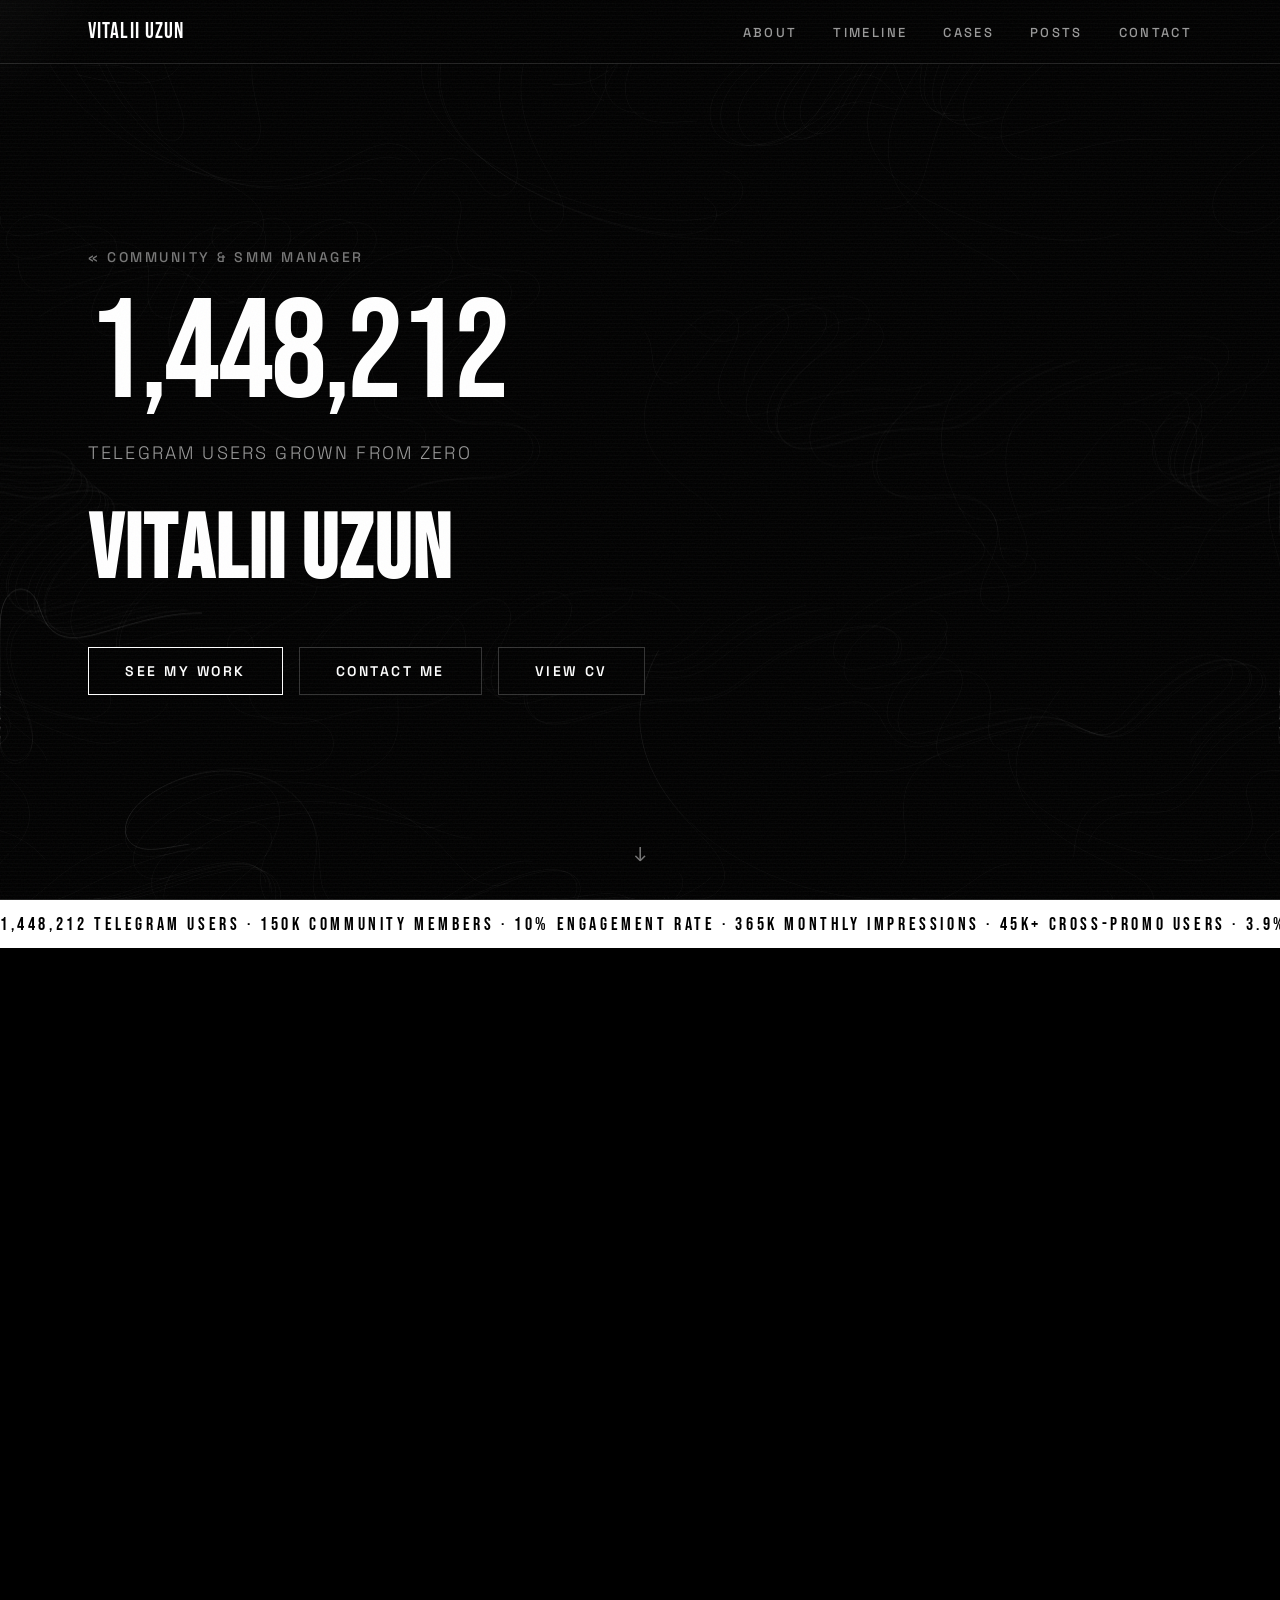
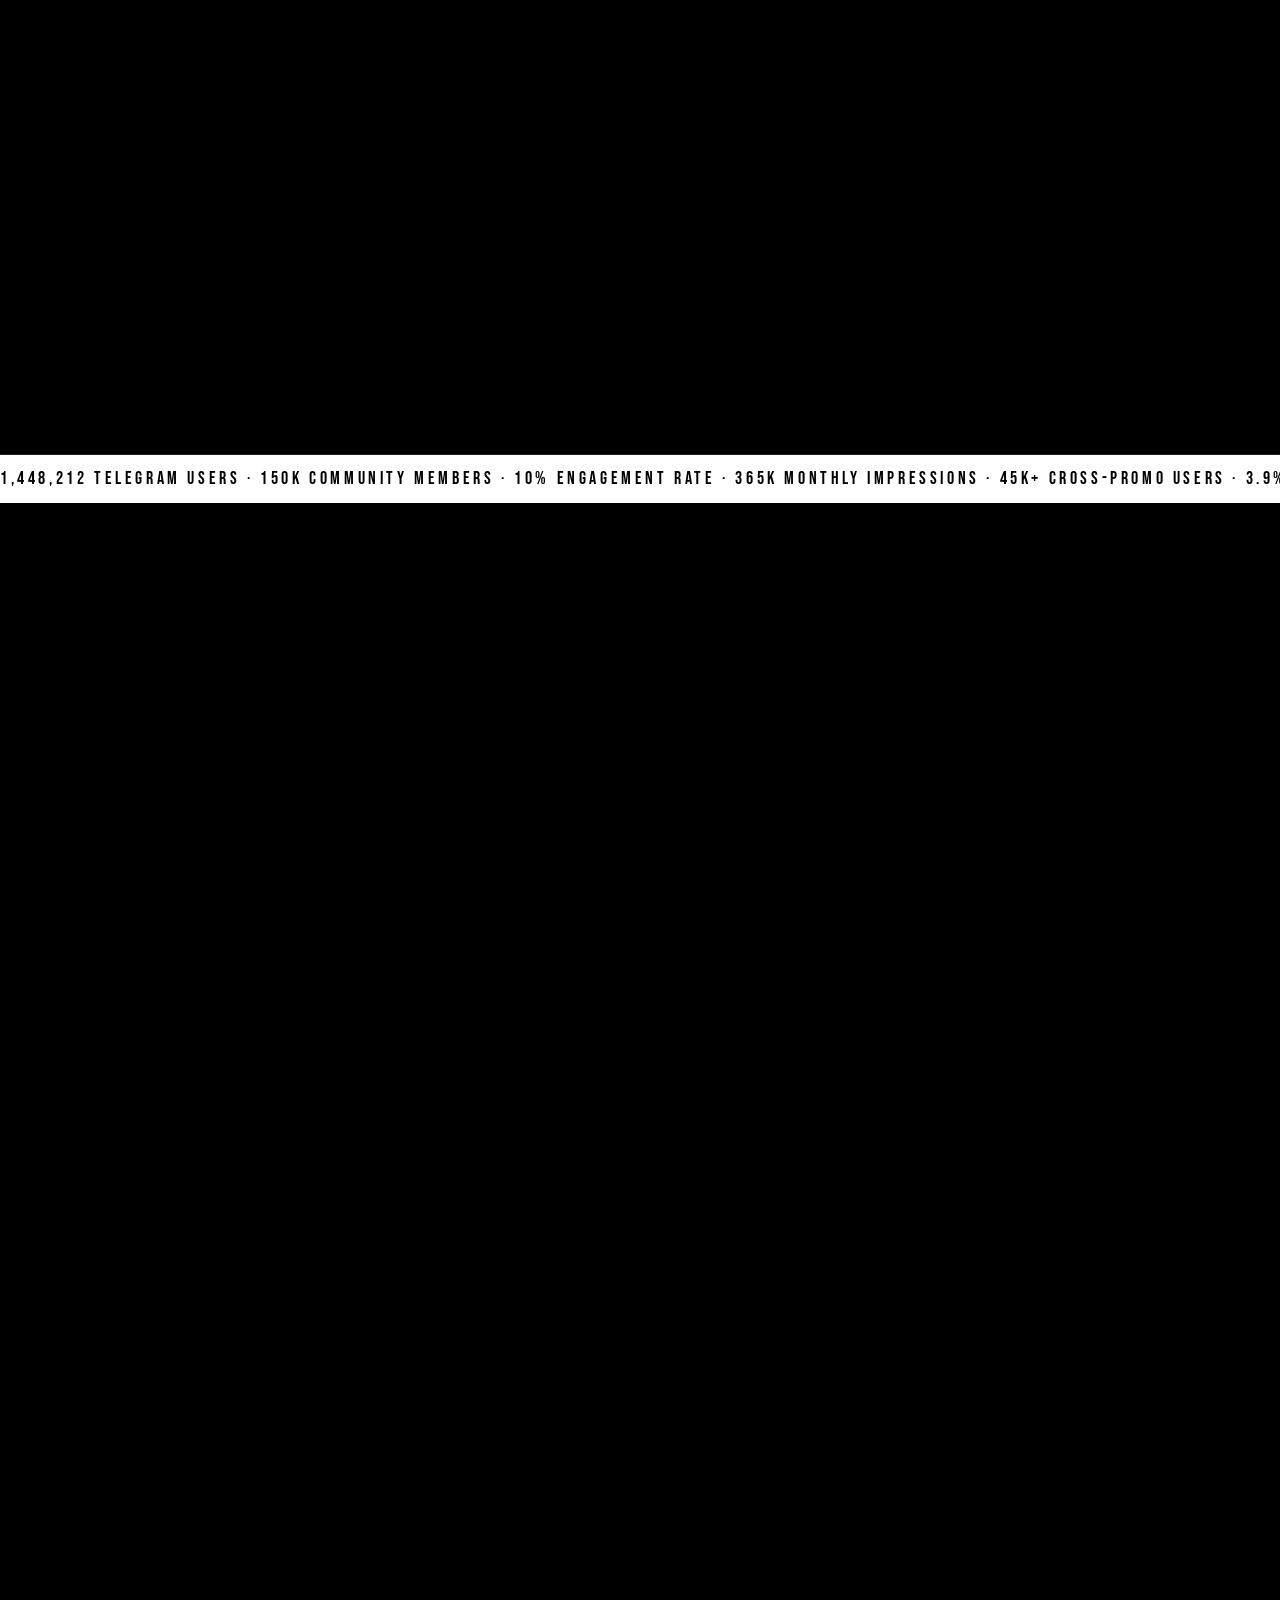
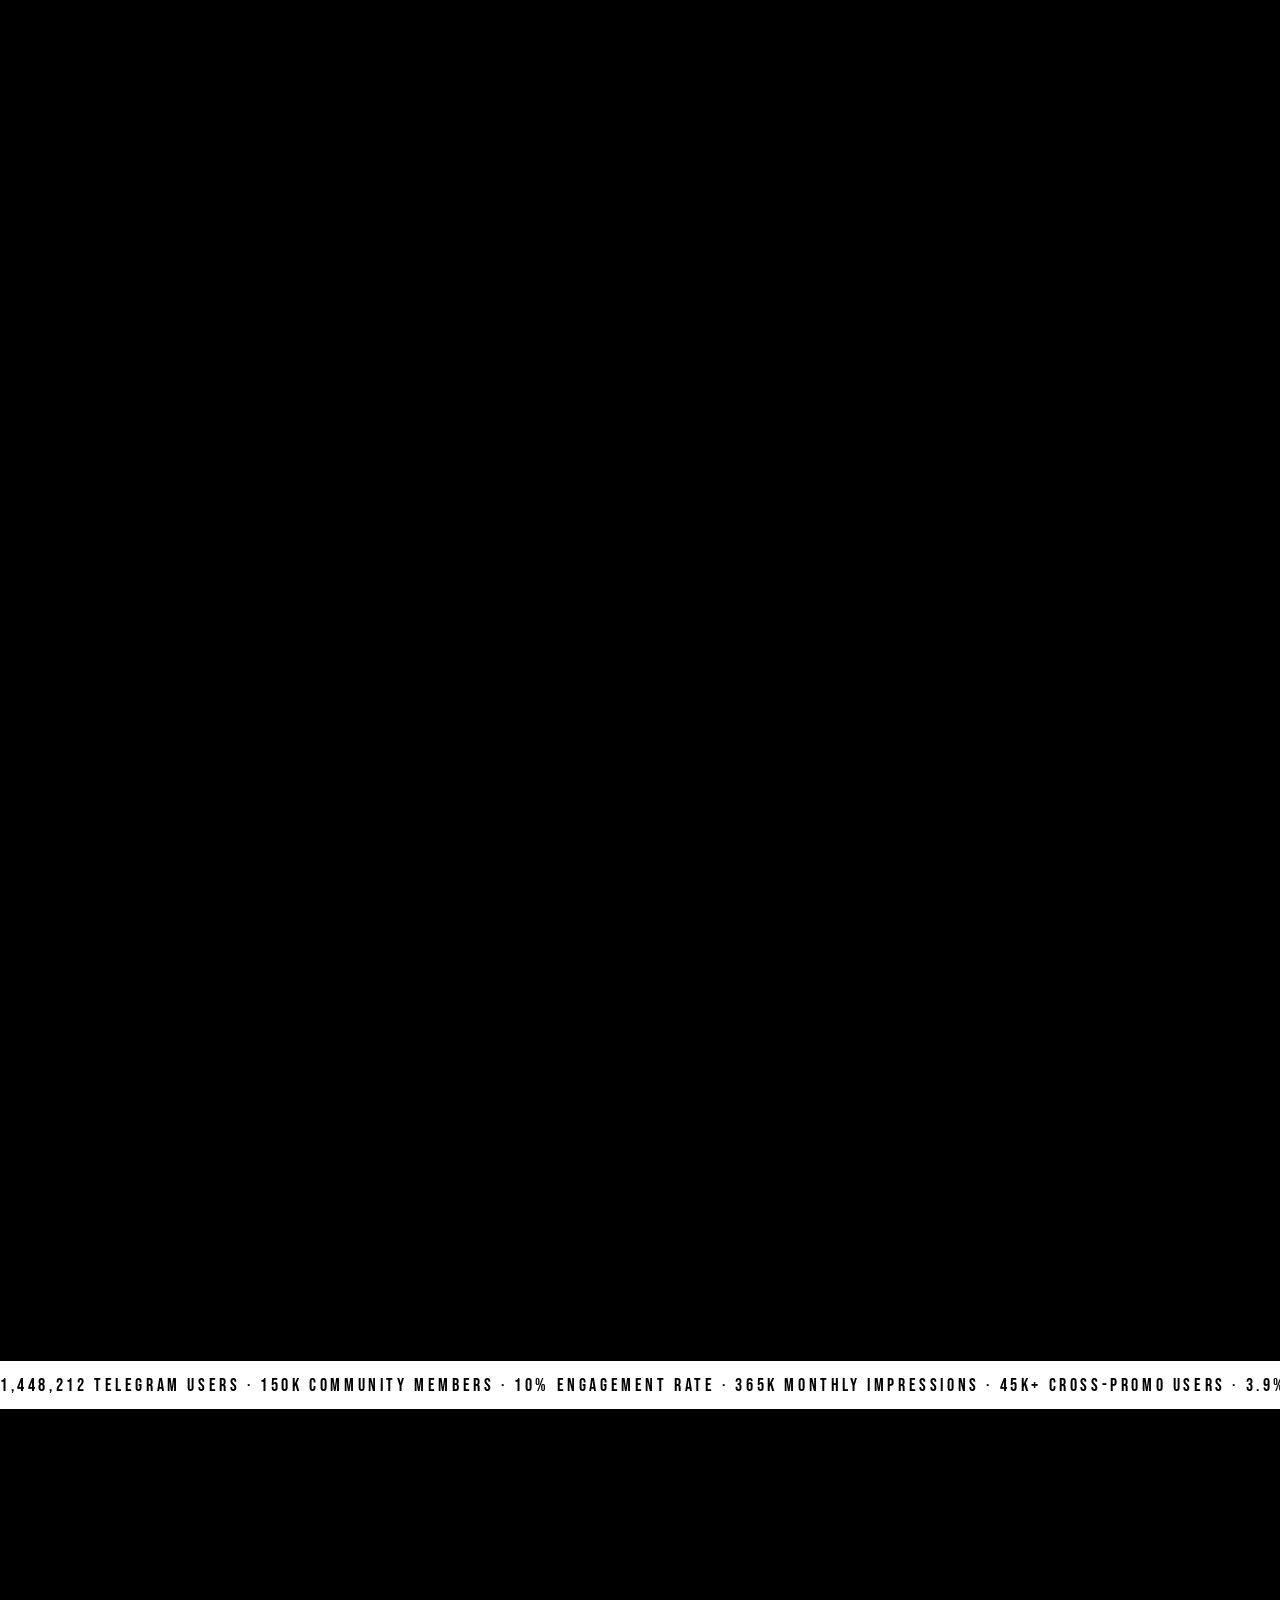
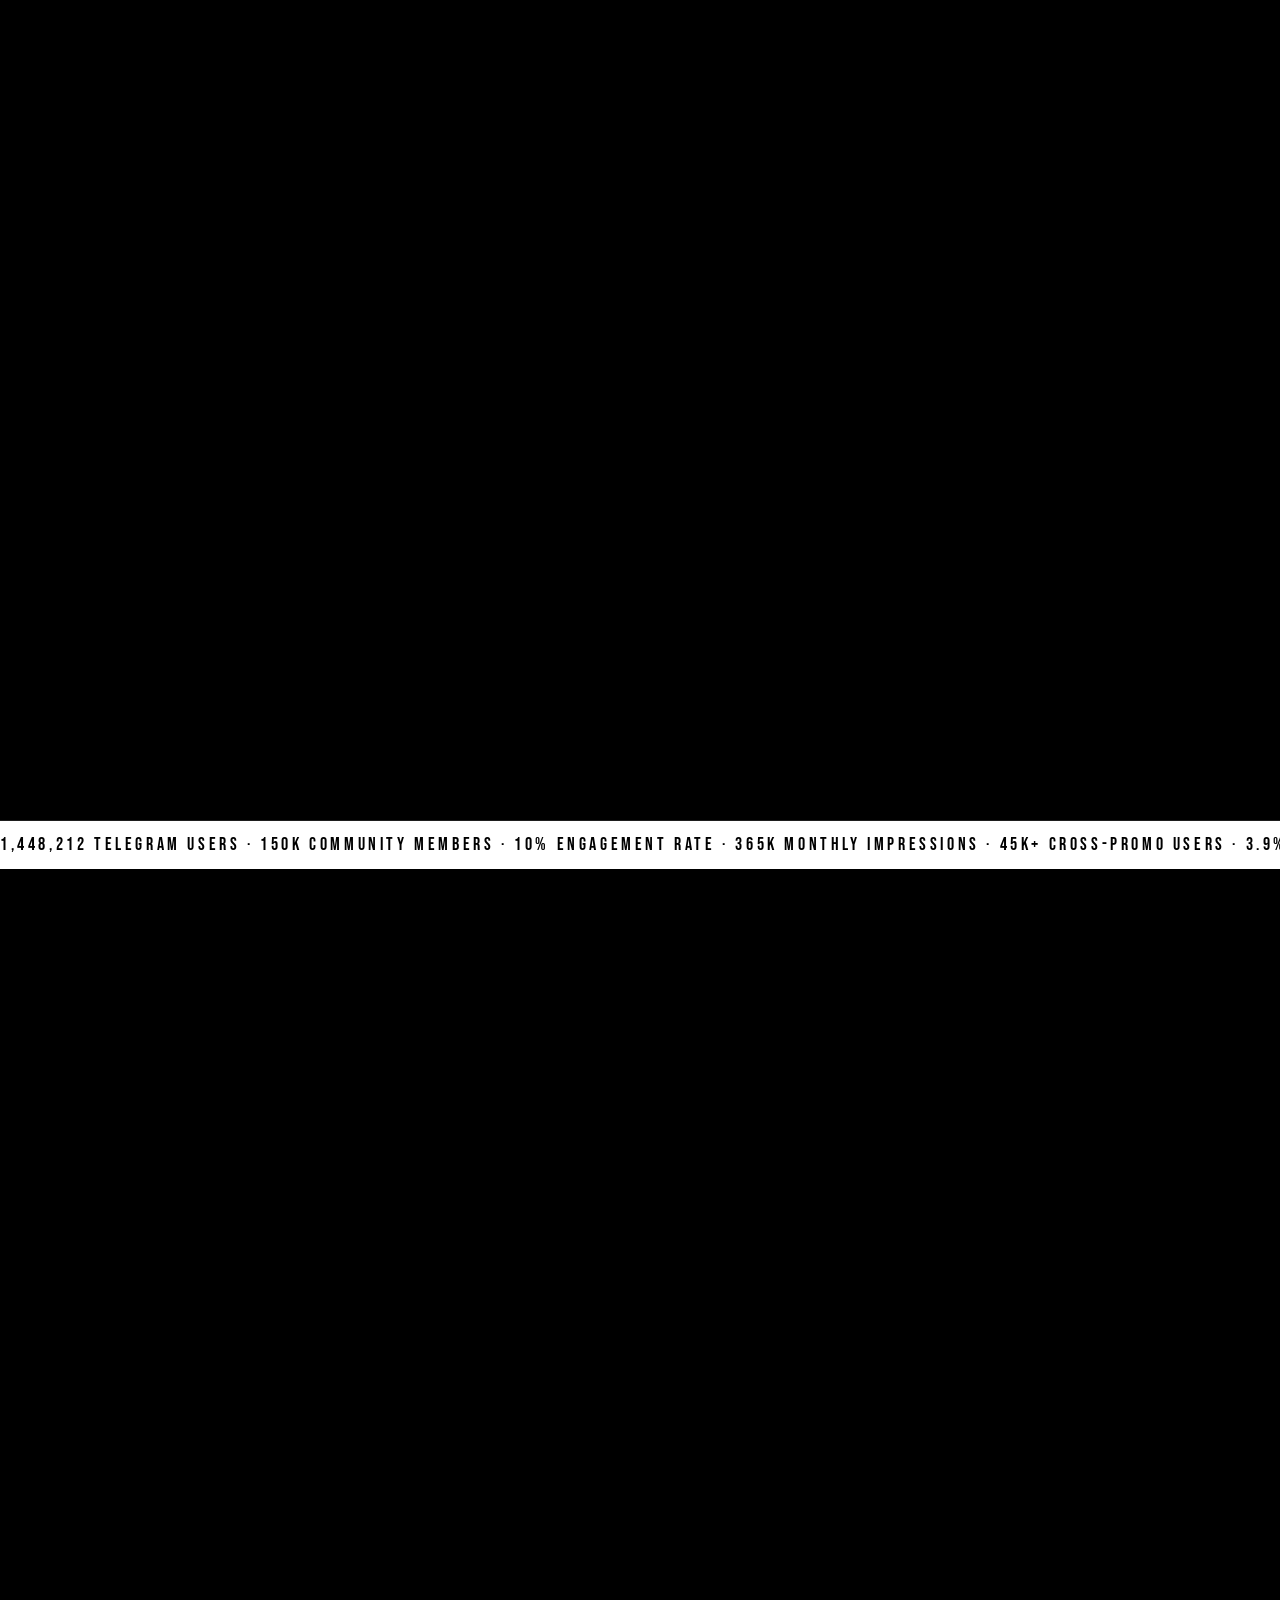
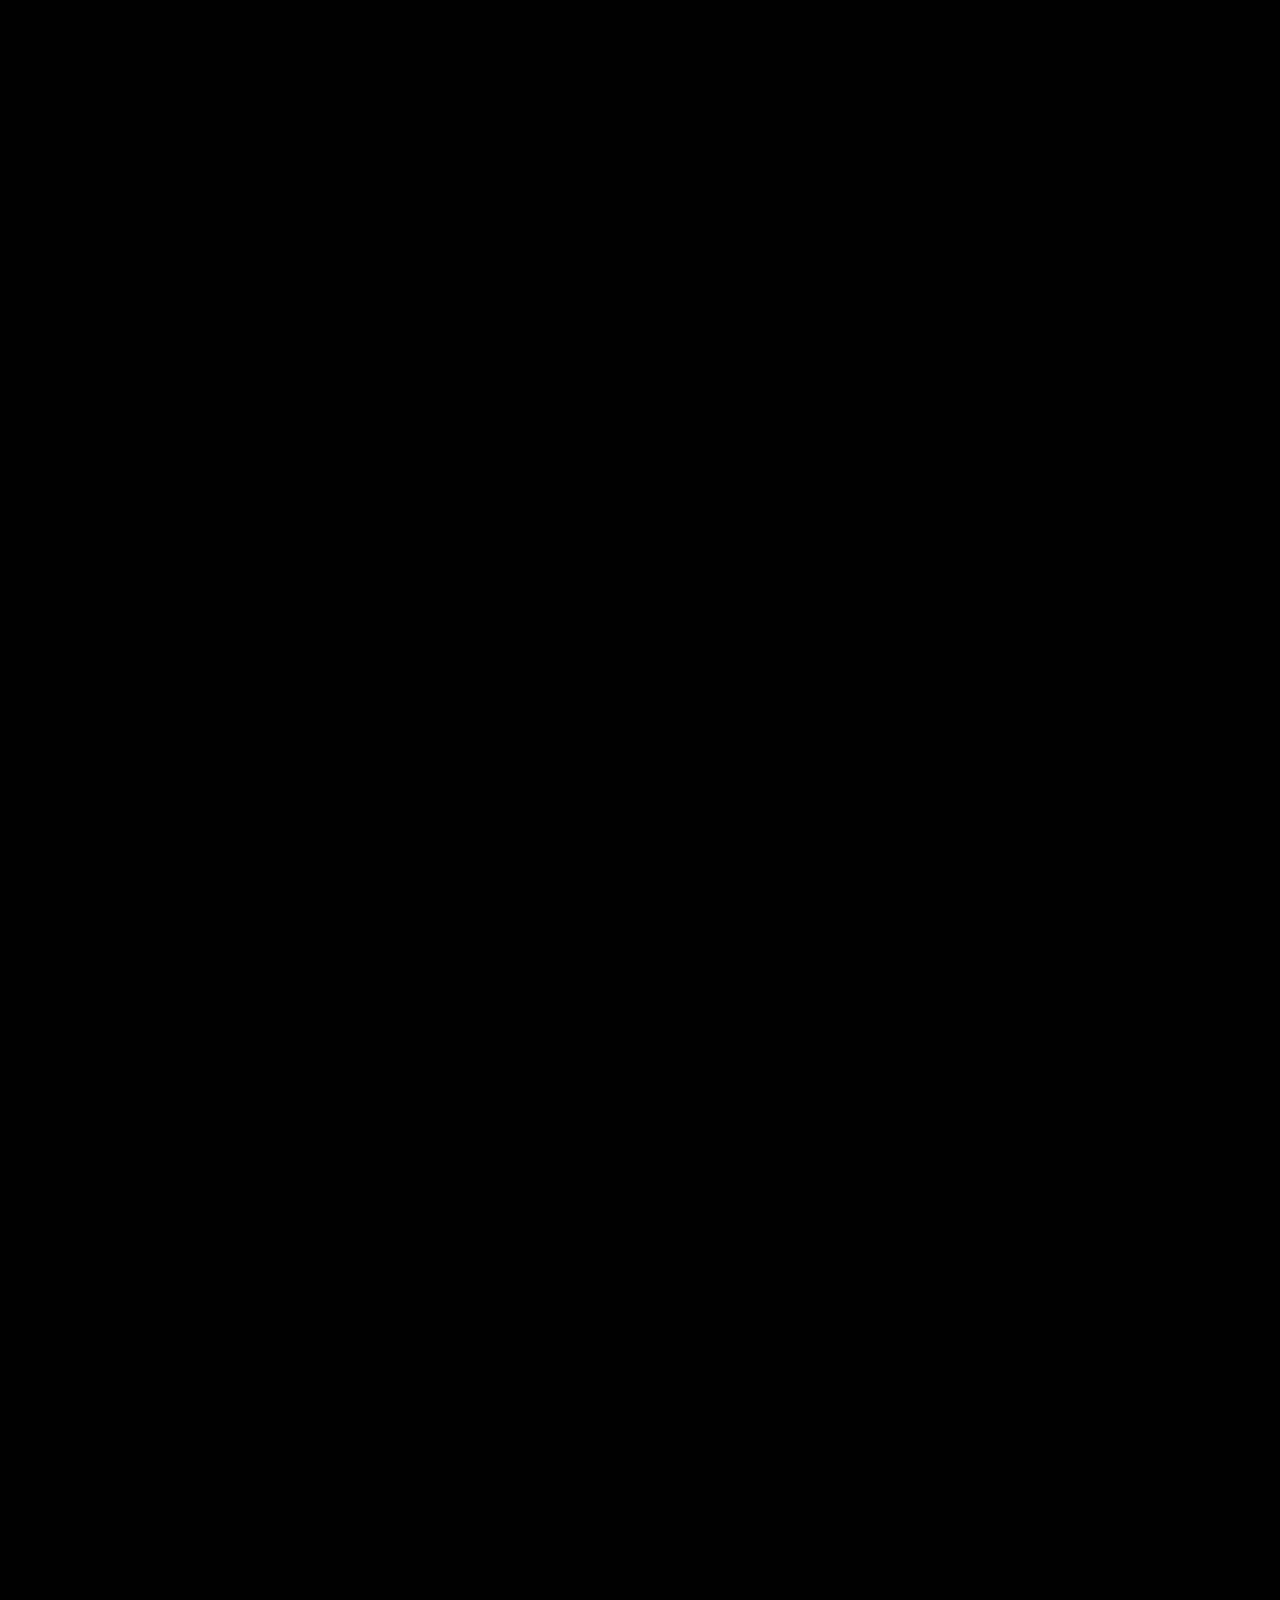
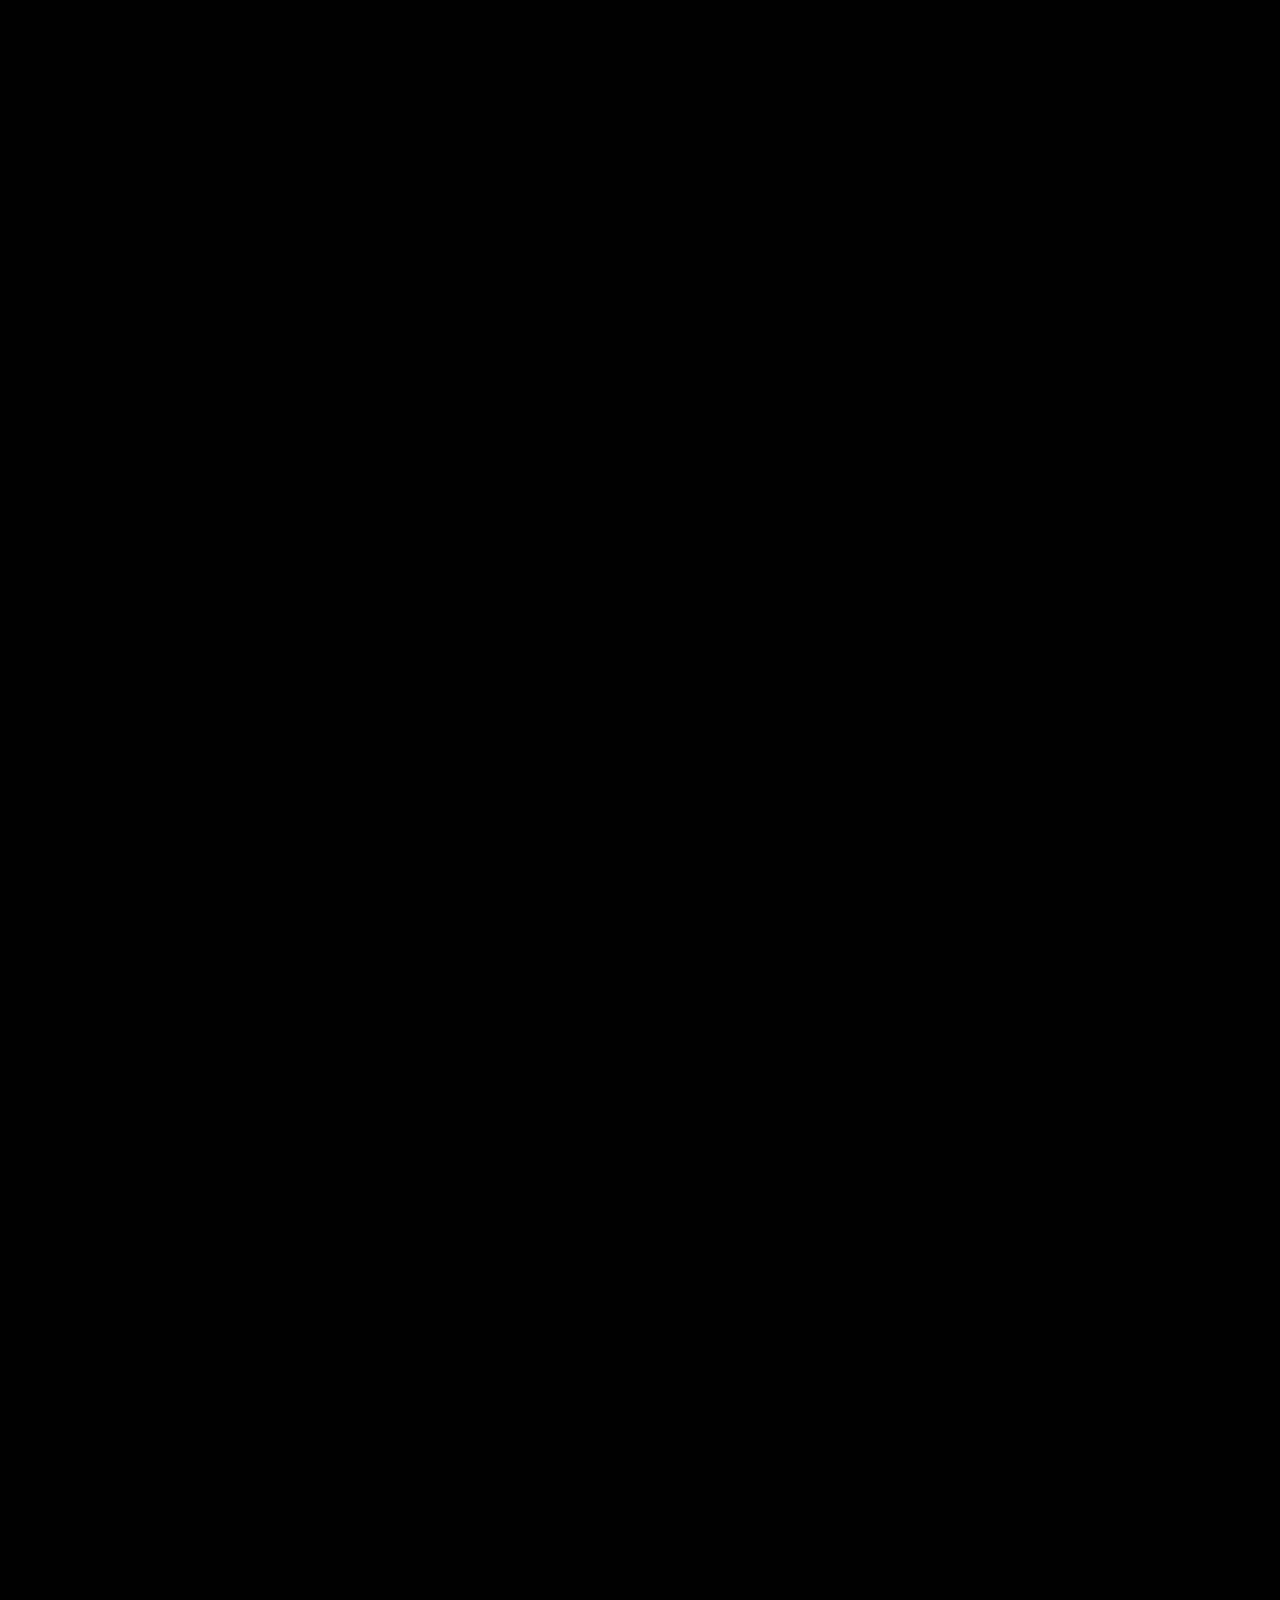
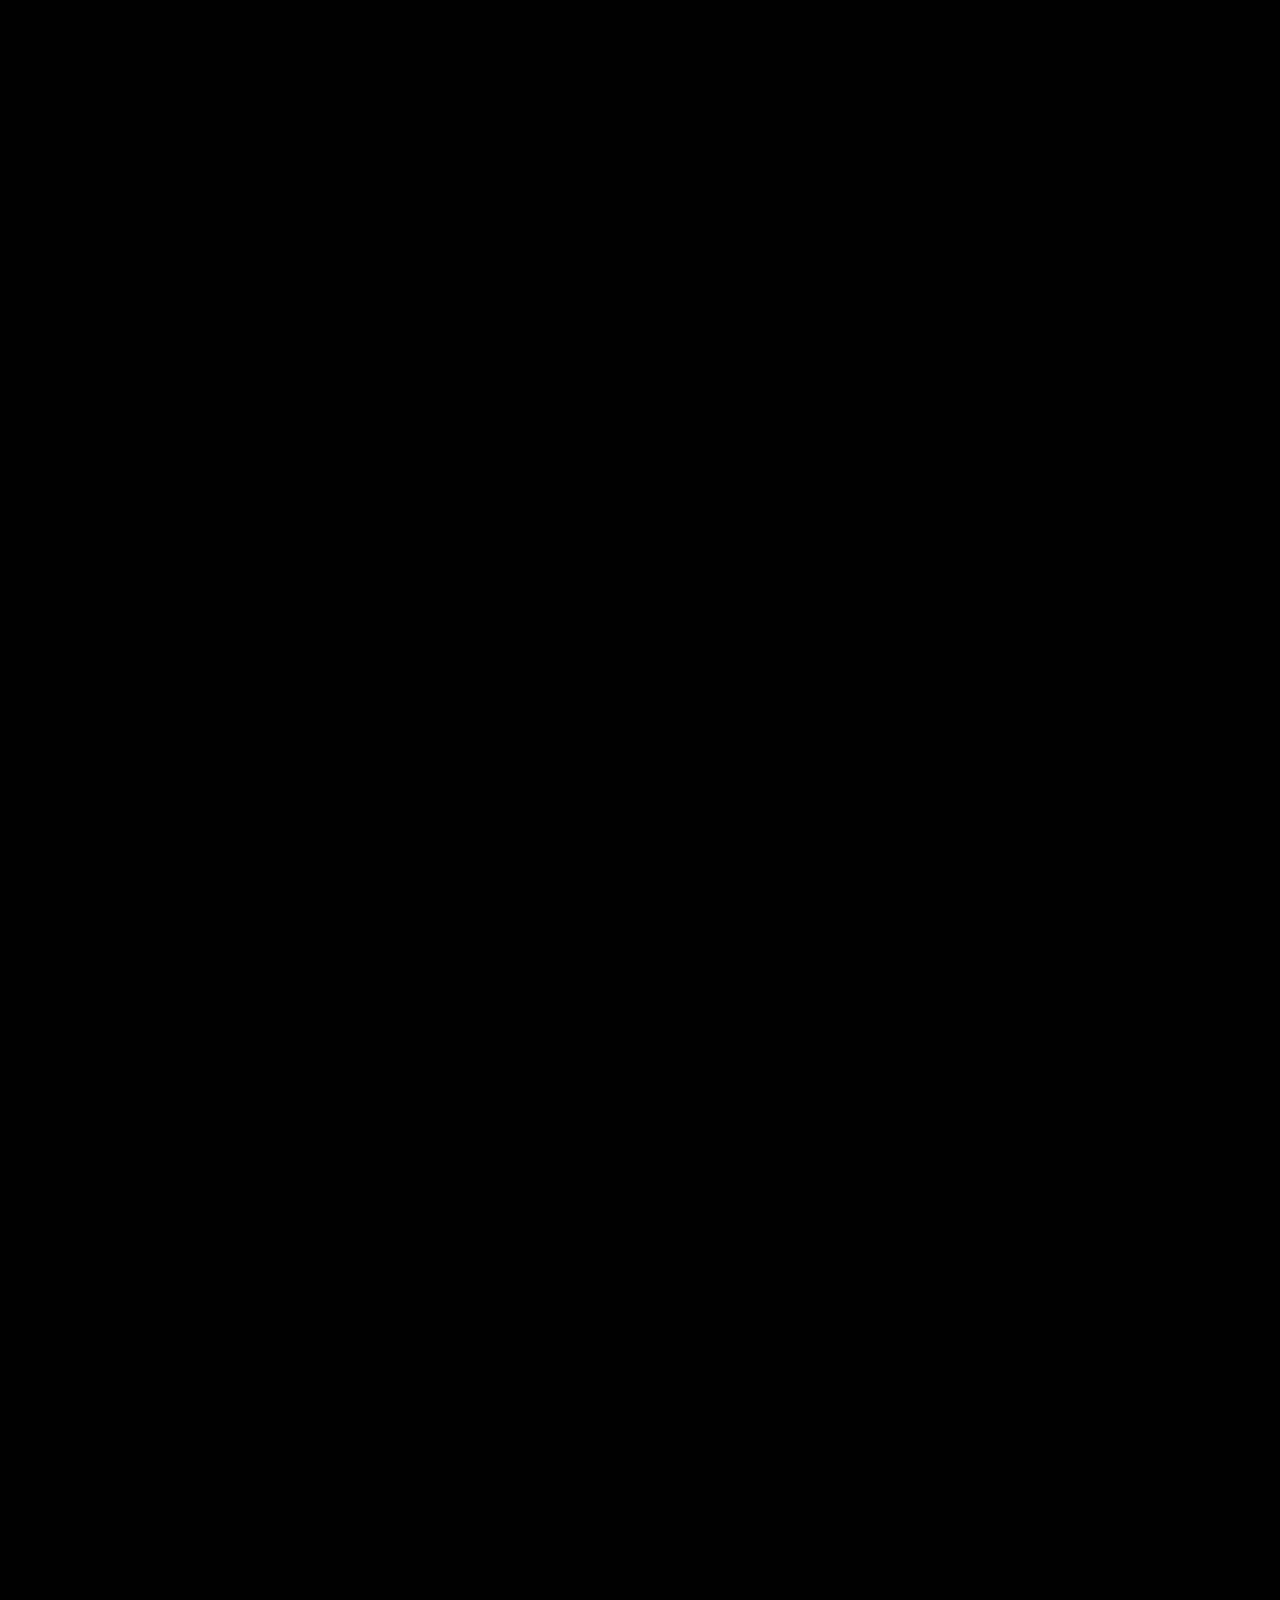
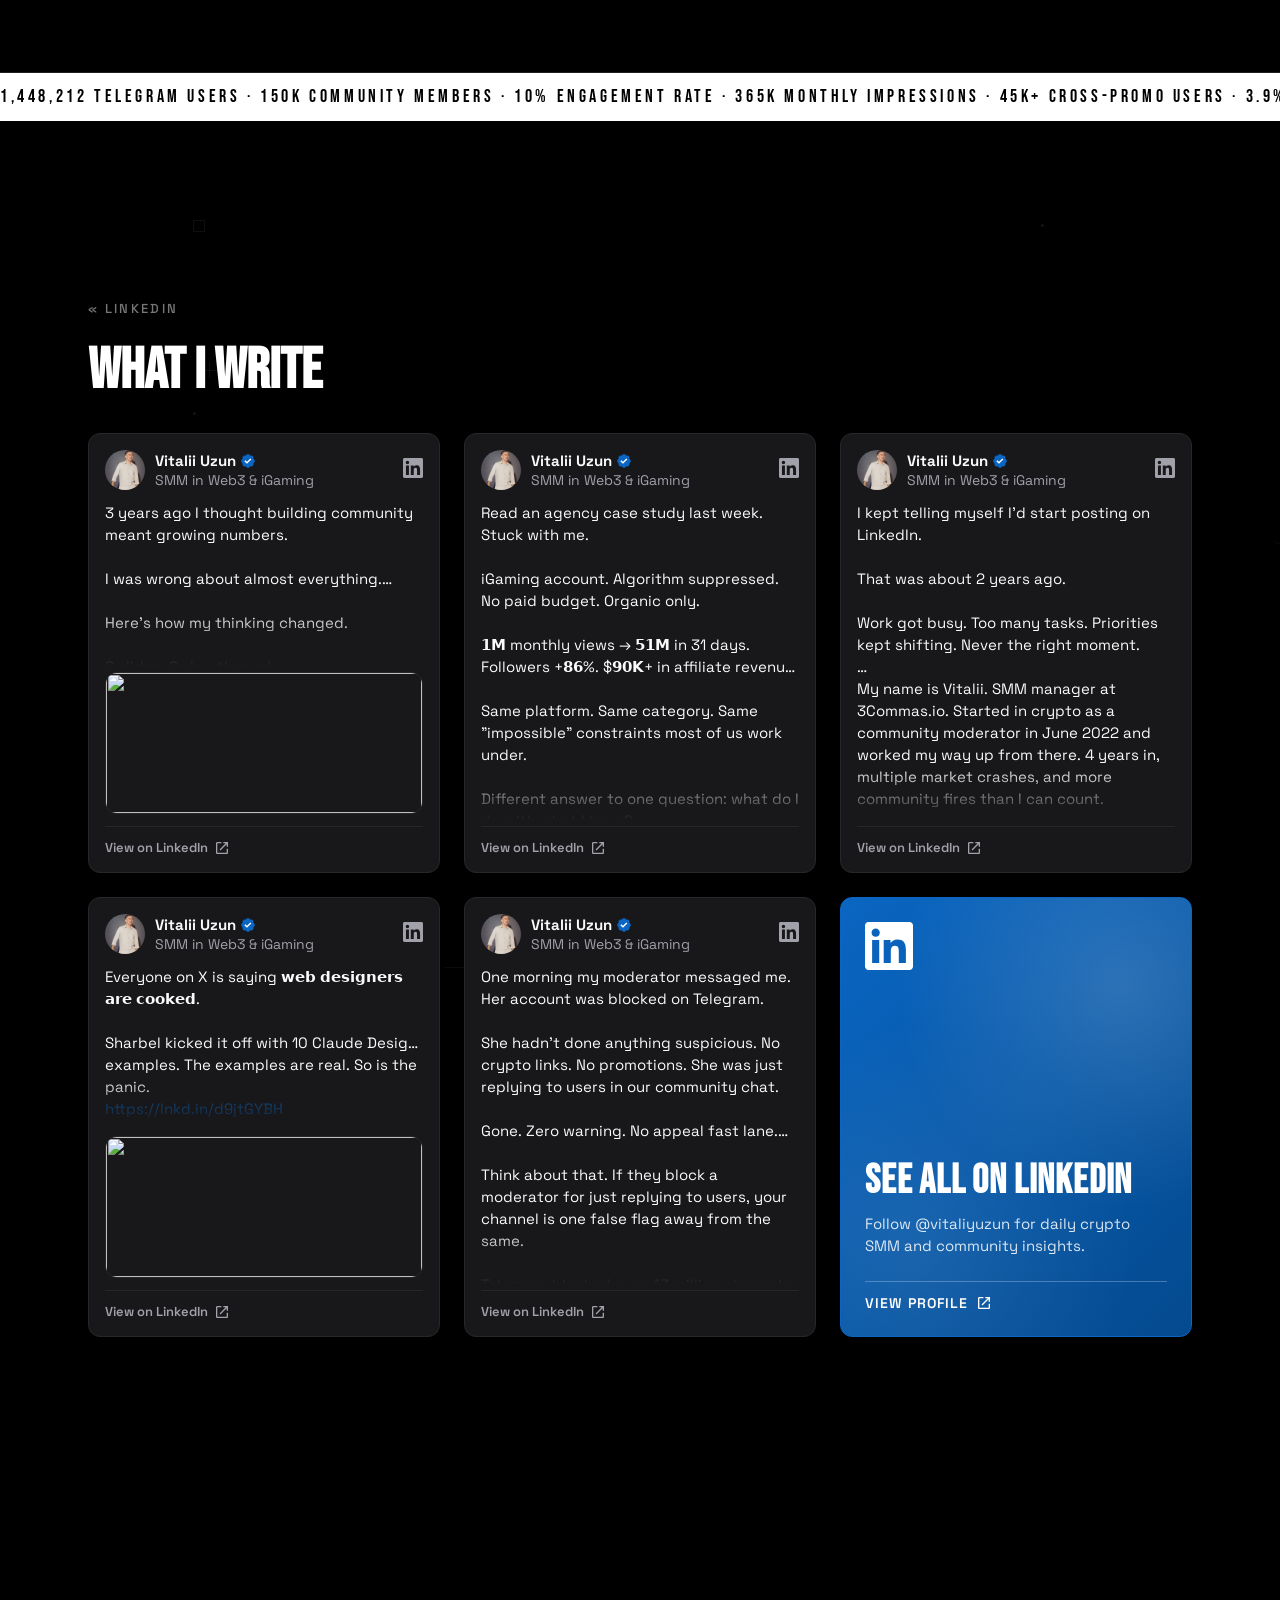
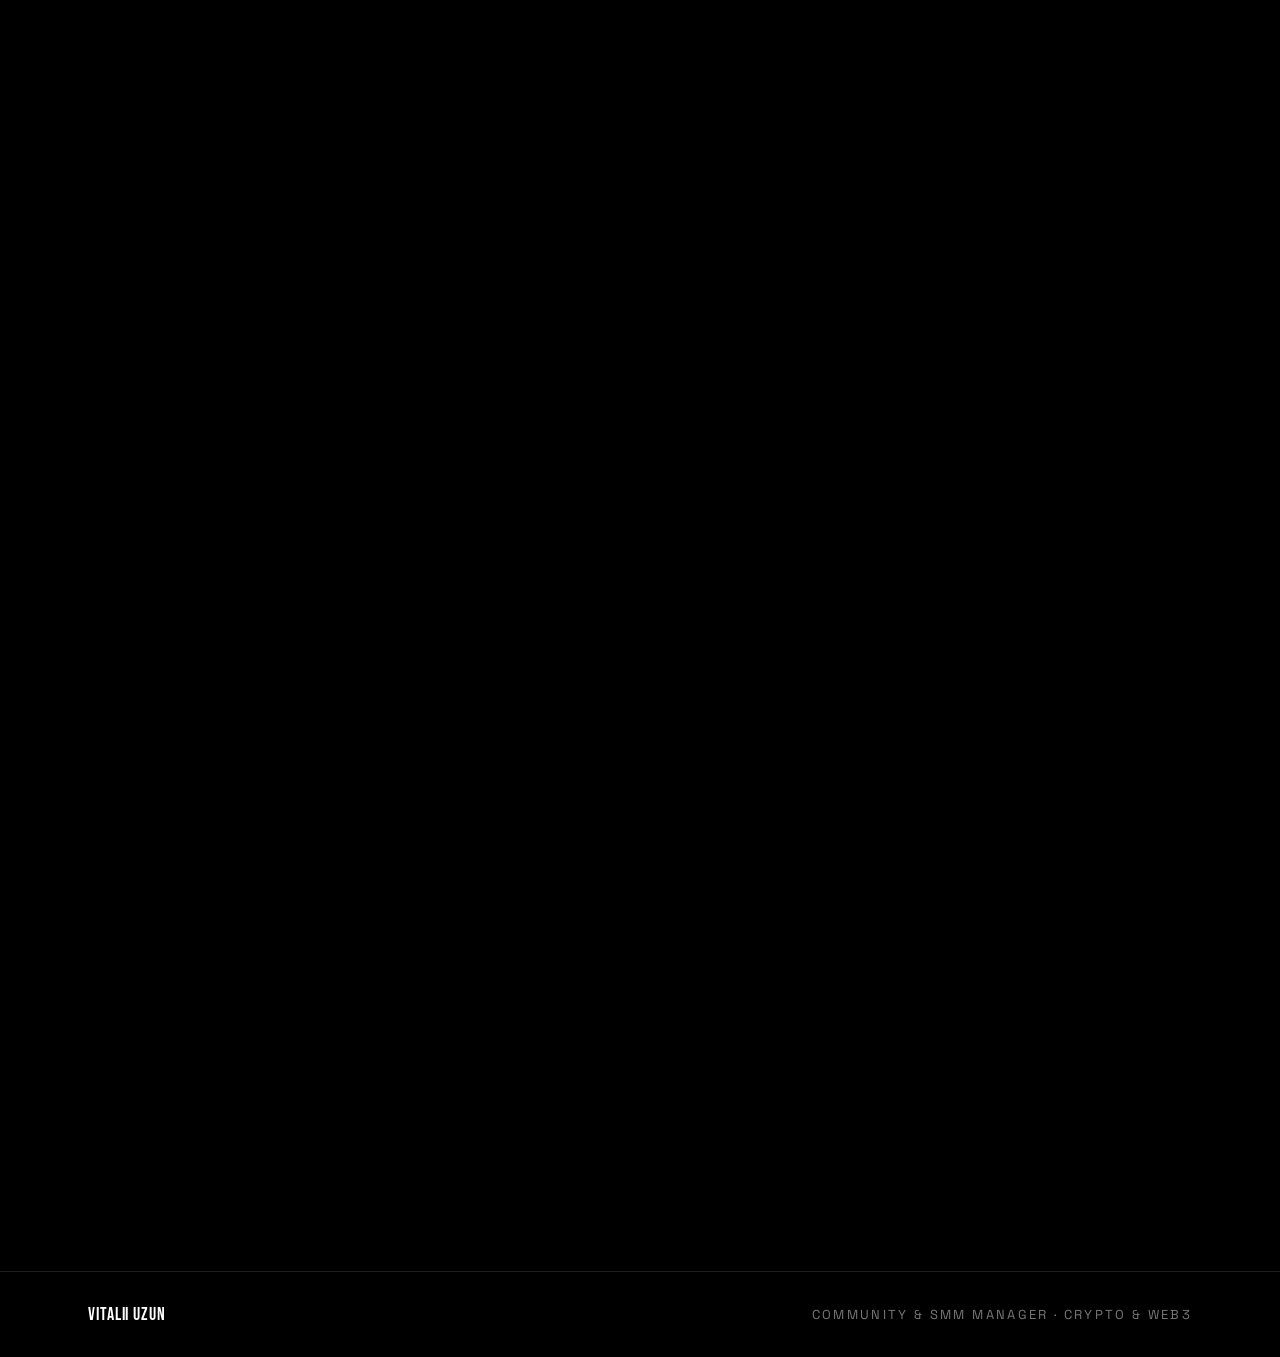
==== commit 870106ec: "Add LinkedIn section with modal, fix grids and 3Commas branding - Add LinkedIn posts section with 5 " ====
--- a/index.html
+++ b/index.html
@@ -214,7 +214,7 @@
             <div class="timeline__card">
               <div class="timeline__date">Jul 2024 – May 2025</div>
               <h3 class="timeline__role">Community Manager</h3>
-              <p class="timeline__company"><img class="timeline__logo" src="https://pbs.twimg.com/profile_images/2008183734453903360/SYlB27Vy_x96.png" alt="3Commas" />3Commas.io</p>
+              <p class="timeline__company"><img class="timeline__logo" src="https://pbs.twimg.com/profile_images/2046927653181980674/E9lqetQW_x96.jpg" alt="3Commas" />3Commas.io</p>
               <span class="timeline__type">Full-time · Remote</span>
               <p class="timeline__note">Community building and marketing foundations</p>
             </div>
@@ -256,7 +256,7 @@
             <div class="timeline__card">
               <div class="timeline__date">May 2025 – Apr 2026</div>
               <h3 class="timeline__role">Head of Community</h3>
-              <p class="timeline__company"><img class="timeline__logo" src="https://pbs.twimg.com/profile_images/2008183734453903360/SYlB27Vy_x96.png" alt="3Commas" />3Commas.io</p>
+              <p class="timeline__company"><img class="timeline__logo" src="https://pbs.twimg.com/profile_images/2046927653181980674/E9lqetQW_x96.jpg" alt="3Commas" />3Commas.io</p>
               <span class="timeline__type">Full-time · Estonia</span>
               <ul class="timeline__results">
                 <li>109K → 135K community</li>
@@ -274,7 +274,7 @@
             <div class="timeline__card">
               <div class="timeline__date">Apr 2026 – Present</div>
               <h3 class="timeline__role">SMM Manager</h3>
-              <p class="timeline__company"><img class="timeline__logo" src="https://pbs.twimg.com/profile_images/2008183734453903360/SYlB27Vy_x96.png" alt="3Commas" />3Commas.io</p>
+              <p class="timeline__company"><img class="timeline__logo" src="https://pbs.twimg.com/profile_images/2046927653181980674/E9lqetQW_x96.jpg" alt="3Commas" />3Commas.io</p>
               <span class="timeline__type">Full-time · Remote</span>
               <p class="timeline__note">Current role</p>
             </div>
@@ -678,10 +678,10 @@
 <div class="post-item" data-client="3commas">
   <article class="tweet-card">
     <div class="tweet-card__header">
-      <img class="tweet-card__avatar" src="https://pbs.twimg.com/profile_images/2008183734453903360/SYlB27Vy_x96.png" alt="" loading="lazy" />
+      <img class="tweet-card__avatar" src="https://pbs.twimg.com/profile_images/2046927653181980674/E9lqetQW_x96.jpg" alt="" loading="lazy" />
       <div class="tweet-card__author">
         <span class="tweet-card__name">3Commas <svg class="tweet-card__verified" viewBox="0 0 22 22" width="16" height="16"><path fill="#1d9bf0" d="M20.396 11c-.018-.646-.215-1.275-.57-1.816-.354-.54-.852-.972-1.438-1.246.223-.607.27-1.264.14-1.897-.131-.634-.437-1.218-.882-1.687-.47-.445-1.053-.75-1.687-.882-.633-.13-1.29-.083-1.897.14-.273-.587-.704-1.086-1.245-1.44S11.647 1.62 11 1.604c-.646.017-1.273.213-1.813.568s-.969.855-1.24 1.44c-.608-.223-1.267-.272-1.902-.14-.635.13-1.22.436-1.69.882-.445.47-.749 1.055-.878 1.69-.13.633-.08 1.29.144 1.896-.587.274-1.087.705-1.443 1.245-.356.54-.555 1.17-.574 1.817.02.647.218 1.276.574 1.817.356.54.856.972 1.443 1.245-.224.606-.274 1.263-.144 1.896.13.636.433 1.221.878 1.69.47.446 1.055.752 1.69.883.635.13 1.294.083 1.902-.143.271.586.702 1.084 1.24 1.438.54.354 1.167.551 1.813.568.647-.016 1.276-.213 1.817-.567s.972-.854 1.245-1.44c.604.225 1.26.276 1.897.143.634-.131 1.218-.437 1.687-.883.445-.47.751-1.054.882-1.69.132-.633.083-1.29-.14-1.896.587-.274 1.084-.705 1.438-1.245.354-.54.552-1.171.57-1.817z"/><path fill="#fff" d="M9.585 14.929l-3.585-3.585 1.414-1.414 2.171 2.171 4.586-4.586 1.414 1.414z"/></svg></span>
-        <span class="tweet-card__handle">@3commas_io</span>
+        <span class="tweet-card__handle">@3Commas</span>
       </div>
       <a class="tweet-card__x-link" href="https://x.com/3commas_io/status/1850945630891622721" target="_blank" rel="noopener" aria-label="View on X">
         <svg viewBox="0 0 24 24" width="20" height="20"><path fill="currentColor" d="M18.244 2.25h3.308l-7.227 8.26 8.502 11.24H16.17l-5.214-6.817L4.99 21.75H1.68l7.73-8.835L1.254 2.25H8.08l4.713 6.231zm-1.161 17.52h1.833L7.084 4.126H5.117z"/></svg>
@@ -702,10 +702,10 @@
 <div class="post-item" data-client="3commas">
   <article class="tweet-card">
     <div class="tweet-card__header">
-      <img class="tweet-card__avatar" src="https://pbs.twimg.com/profile_images/2008183734453903360/SYlB27Vy_x96.png" alt="" loading="lazy" />
+      <img class="tweet-card__avatar" src="https://pbs.twimg.com/profile_images/2046927653181980674/E9lqetQW_x96.jpg" alt="" loading="lazy" />
       <div class="tweet-card__author">
         <span class="tweet-card__name">3Commas <svg class="tweet-card__verified" viewBox="0 0 22 22" width="16" height="16"><path fill="#1d9bf0" d="M20.396 11c-.018-.646-.215-1.275-.57-1.816-.354-.54-.852-.972-1.438-1.246.223-.607.27-1.264.14-1.897-.131-.634-.437-1.218-.882-1.687-.47-.445-1.053-.75-1.687-.882-.633-.13-1.29-.083-1.897.14-.273-.587-.704-1.086-1.245-1.44S11.647 1.62 11 1.604c-.646.017-1.273.213-1.813.568s-.969.855-1.24 1.44c-.608-.223-1.267-.272-1.902-.14-.635.13-1.22.436-1.69.882-.445.47-.749 1.055-.878 1.69-.13.633-.08 1.29.144 1.896-.587.274-1.087.705-1.443 1.245-.356.54-.555 1.17-.574 1.817.02.647.218 1.276.574 1.817.356.54.856.972 1.443 1.245-.224.606-.274 1.263-.144 1.896.13.636.433 1.221.878 1.69.47.446 1.055.752 1.69.883.635.13 1.294.083 1.902-.143.271.586.702 1.084 1.24 1.438.54.354 1.167.551 1.813.568.647-.016 1.276-.213 1.817-.567s.972-.854 1.245-1.44c.604.225 1.26.276 1.897.143.634-.131 1.218-.437 1.687-.883.445-.47.751-1.054.882-1.69.132-.633.083-1.29-.14-1.896.587-.274 1.084-.705 1.438-1.245.354-.54.552-1.171.57-1.817z"/><path fill="#fff" d="M9.585 14.929l-3.585-3.585 1.414-1.414 2.171 2.171 4.586-4.586 1.414 1.414z"/></svg></span>
-        <span class="tweet-card__handle">@3commas_io</span>
+        <span class="tweet-card__handle">@3Commas</span>
       </div>
       <a class="tweet-card__x-link" href="https://x.com/3commas_io/status/1817940187604717972" target="_blank" rel="noopener" aria-label="View on X">
         <svg viewBox="0 0 24 24" width="20" height="20"><path fill="currentColor" d="M18.244 2.25h3.308l-7.227 8.26 8.502 11.24H16.17l-5.214-6.817L4.99 21.75H1.68l7.73-8.835L1.254 2.25H8.08l4.713 6.231zm-1.161 17.52h1.833L7.084 4.126H5.117z"/></svg>
@@ -846,10 +846,10 @@
 <div class="post-item" data-client="3commas">
   <article class="tweet-card">
     <div class="tweet-card__header">
-      <img class="tweet-card__avatar" src="https://pbs.twimg.com/profile_images/2008183734453903360/SYlB27Vy_x96.png" alt="" loading="lazy" />
+      <img class="tweet-card__avatar" src="https://pbs.twimg.com/profile_images/2046927653181980674/E9lqetQW_x96.jpg" alt="" loading="lazy" />
       <div class="tweet-card__author">
         <span class="tweet-card__name">3Commas <svg class="tweet-card__verified" viewBox="0 0 22 22" width="16" height="16"><path fill="#1d9bf0" d="M20.396 11c-.018-.646-.215-1.275-.57-1.816-.354-.54-.852-.972-1.438-1.246.223-.607.27-1.264.14-1.897-.131-.634-.437-1.218-.882-1.687-.47-.445-1.053-.75-1.687-.882-.633-.13-1.29-.083-1.897.14-.273-.587-.704-1.086-1.245-1.44S11.647 1.62 11 1.604c-.646.017-1.273.213-1.813.568s-.969.855-1.24 1.44c-.608-.223-1.267-.272-1.902-.14-.635.13-1.22.436-1.69.882-.445.47-.749 1.055-.878 1.69-.13.633-.08 1.29.144 1.896-.587.274-1.087.705-1.443 1.245-.356.54-.555 1.17-.574 1.817.02.647.218 1.276.574 1.817.356.54.856.972 1.443 1.245-.224.606-.274 1.263-.144 1.896.13.636.433 1.221.878 1.69.47.446 1.055.752 1.69.883.635.13 1.294.083 1.902-.143.271.586.702 1.084 1.24 1.438.54.354 1.167.551 1.813.568.647-.016 1.276-.213 1.817-.567s.972-.854 1.245-1.44c.604.225 1.26.276 1.897.143.634-.131 1.218-.437 1.687-.883.445-.47.751-1.054.882-1.69.132-.633.083-1.29-.14-1.896.587-.274 1.084-.705 1.438-1.245.354-.54.552-1.171.57-1.817z"/><path fill="#fff" d="M9.585 14.929l-3.585-3.585 1.414-1.414 2.171 2.171 4.586-4.586 1.414 1.414z"/></svg></span>
-        <span class="tweet-card__handle">@3commas_io</span>
+        <span class="tweet-card__handle">@3Commas</span>
       </div>
       <a class="tweet-card__x-link" href="https://x.com/3commas_io/status/1858872864717656421" target="_blank" rel="noopener" aria-label="View on X">
         <svg viewBox="0 0 24 24" width="20" height="20"><path fill="currentColor" d="M18.244 2.25h3.308l-7.227 8.26 8.502 11.24H16.17l-5.214-6.817L4.99 21.75H1.68l7.73-8.835L1.254 2.25H8.08l4.713 6.231zm-1.161 17.52h1.833L7.084 4.126H5.117z"/></svg>
@@ -989,10 +989,10 @@
 <div class="post-item" data-client="3commas">
   <article class="tweet-card">
     <div class="tweet-card__header">
-      <img class="tweet-card__avatar" src="https://pbs.twimg.com/profile_images/2008183734453903360/SYlB27Vy_x96.png" alt="" loading="lazy" />
+      <img class="tweet-card__avatar" src="https://pbs.twimg.com/profile_images/2046927653181980674/E9lqetQW_x96.jpg" alt="" loading="lazy" />
       <div class="tweet-card__author">
         <span class="tweet-card__name">3Commas <svg class="tweet-card__verified" viewBox="0 0 22 22" width="16" height="16"><path fill="#1d9bf0" d="M20.396 11c-.018-.646-.215-1.275-.57-1.816-.354-.54-.852-.972-1.438-1.246.223-.607.27-1.264.14-1.897-.131-.634-.437-1.218-.882-1.687-.47-.445-1.053-.75-1.687-.882-.633-.13-1.29-.083-1.897.14-.273-.587-.704-1.086-1.245-1.44S11.647 1.62 11 1.604c-.646.017-1.273.213-1.813.568s-.969.855-1.24 1.44c-.608-.223-1.267-.272-1.902-.14-.635.13-1.22.436-1.69.882-.445.47-.749 1.055-.878 1.69-.13.633-.08 1.29.144 1.896-.587.274-1.087.705-1.443 1.245-.356.54-.555 1.17-.574 1.817.02.647.218 1.276.574 1.817.356.54.856.972 1.443 1.245-.224.606-.274 1.263-.144 1.896.13.636.433 1.221.878 1.69.47.446 1.055.752 1.69.883.635.13 1.294.083 1.902-.143.271.586.702 1.084 1.24 1.438.54.354 1.167.551 1.813.568.647-.016 1.276-.213 1.817-.567s.972-.854 1.245-1.44c.604.225 1.26.276 1.897.143.634-.131 1.218-.437 1.687-.883.445-.47.751-1.054.882-1.69.132-.633.083-1.29-.14-1.896.587-.274 1.084-.705 1.438-1.245.354-.54.552-1.171.57-1.817z"/><path fill="#fff" d="M9.585 14.929l-3.585-3.585 1.414-1.414 2.171 2.171 4.586-4.586 1.414 1.414z"/></svg></span>
-        <span class="tweet-card__handle">@3commas_io</span>
+        <span class="tweet-card__handle">@3Commas</span>
       </div>
       <a class="tweet-card__x-link" href="https://x.com/3commas_io/status/1816581061171683563" target="_blank" rel="noopener" aria-label="View on X">
         <svg viewBox="0 0 24 24" width="20" height="20"><path fill="currentColor" d="M18.244 2.25h3.308l-7.227 8.26 8.502 11.24H16.17l-5.214-6.817L4.99 21.75H1.68l7.73-8.835L1.254 2.25H8.08l4.713 6.231zm-1.161 17.52h1.833L7.084 4.126H5.117z"/></svg>
@@ -1083,10 +1083,10 @@
 <div class="post-item" data-client="3commas">
   <article class="tweet-card">
     <div class="tweet-card__header">
-      <img class="tweet-card__avatar" src="https://pbs.twimg.com/profile_images/2008183734453903360/SYlB27Vy_x96.png" alt="" loading="lazy" />
+      <img class="tweet-card__avatar" src="https://pbs.twimg.com/profile_images/2046927653181980674/E9lqetQW_x96.jpg" alt="" loading="lazy" />
       <div class="tweet-card__author">
         <span class="tweet-card__name">3Commas <svg class="tweet-card__verified" viewBox="0 0 22 22" width="16" height="16"><path fill="#1d9bf0" d="M20.396 11c-.018-.646-.215-1.275-.57-1.816-.354-.54-.852-.972-1.438-1.246.223-.607.27-1.264.14-1.897-.131-.634-.437-1.218-.882-1.687-.47-.445-1.053-.75-1.687-.882-.633-.13-1.29-.083-1.897.14-.273-.587-.704-1.086-1.245-1.44S11.647 1.62 11 1.604c-.646.017-1.273.213-1.813.568s-.969.855-1.24 1.44c-.608-.223-1.267-.272-1.902-.14-.635.13-1.22.436-1.69.882-.445.47-.749 1.055-.878 1.69-.13.633-.08 1.29.144 1.896-.587.274-1.087.705-1.443 1.245-.356.54-.555 1.17-.574 1.817.02.647.218 1.276.574 1.817.356.54.856.972 1.443 1.245-.224.606-.274 1.263-.144 1.896.13.636.433 1.221.878 1.69.47.446 1.055.752 1.69.883.635.13 1.294.083 1.902-.143.271.586.702 1.084 1.24 1.438.54.354 1.167.551 1.813.568.647-.016 1.276-.213 1.817-.567s.972-.854 1.245-1.44c.604.225 1.26.276 1.897.143.634-.131 1.218-.437 1.687-.883.445-.47.751-1.054.882-1.69.132-.633.083-1.29-.14-1.896.587-.274 1.084-.705 1.438-1.245.354-.54.552-1.171.57-1.817z"/><path fill="#fff" d="M9.585 14.929l-3.585-3.585 1.414-1.414 2.171 2.171 4.586-4.586 1.414 1.414z"/></svg></span>
-        <span class="tweet-card__handle">@3commas_io</span>
+        <span class="tweet-card__handle">@3Commas</span>
       </div>
       <a class="tweet-card__x-link" href="https://x.com/3commas_io/status/1934986812633550895" target="_blank" rel="noopener" aria-label="View on X">
         <svg viewBox="0 0 24 24" width="20" height="20"><path fill="currentColor" d="M18.244 2.25h3.308l-7.227 8.26 8.502 11.24H16.17l-5.214-6.817L4.99 21.75H1.68l7.73-8.835L1.254 2.25H8.08l4.713 6.231zm-1.161 17.52h1.833L7.084 4.126H5.117z"/></svg>
@@ -1177,6 +1177,129 @@
 </div>
       </div><!-- /posts__grid -->
 
+    </div>
+  </section>
+
+  <div class="marquee" aria-hidden="true">
+    <div class="marquee__track">
+      <span class="marquee__text">1,448,212 TELEGRAM USERS · 150K COMMUNITY MEMBERS · 10% ENGAGEMENT RATE · 365K MONTHLY IMPRESSIONS · 45K+ CROSS-PROMO USERS · 3.9% ENGAGEMENT RATE ·&nbsp;</span>
+      <span class="marquee__text">1,448,212 TELEGRAM USERS · 150K COMMUNITY MEMBERS · 10% ENGAGEMENT RATE · 365K MONTHLY IMPRESSIONS · 45K+ CROSS-PROMO USERS · 3.9% ENGAGEMENT RATE ·&nbsp;</span>
+    </div>
+  </div>
+
+  <!-- ═══════════════════════════════════════
+       LINKEDIN
+  ═══════════════════════════════════════ -->
+  <section class="linkedin" id="linkedin">
+    <div class="geo-particles" aria-hidden="true"></div>
+
+    <div class="container">
+      <span class="section-label reveal">LinkedIn</span>
+      <h2 class="posts__heading reveal scramble-text">What I write</h2>
+
+      <div class="linkedin__grid" id="linkedinGrid">
+<div class="post-item reveal">
+  <article class="li-card">
+    <div class="li-card__header">
+      <img class="li-card__avatar" src="assets/photo.jpg" alt="" loading="lazy" />
+      <div class="li-card__author">
+        <span class="li-card__name">Vitalii Uzun <svg class="li-card__verified" viewBox="0 0 22 22" width="16" height="16"><path fill="#0a66c2" d="M20.396 11c-.018-.646-.215-1.275-.57-1.816-.354-.54-.852-.972-1.438-1.246.223-.607.27-1.264.14-1.897-.131-.634-.437-1.218-.882-1.687-.47-.445-1.053-.75-1.687-.882-.633-.13-1.29-.083-1.897.14-.273-.587-.704-1.086-1.245-1.44S11.647 1.62 11 1.604c-.646.017-1.273.213-1.813.568s-.969.855-1.24 1.44c-.608-.223-1.267-.272-1.902-.14-.635.13-1.22.436-1.69.882-.445.47-.749 1.055-.878 1.69-.13.633-.08 1.29.144 1.896-.587.274-1.087.705-1.443 1.245-.356.54-.555 1.17-.574 1.817.02.647.218 1.276.574 1.817.356.54.856.972 1.443 1.245-.224.606-.274 1.263-.144 1.896.13.636.433 1.221.878 1.69.47.446 1.055.752 1.69.883.635.13 1.294.083 1.902-.143.271.586.702 1.084 1.24 1.438.54.354 1.167.551 1.813.568.647-.016 1.276-.213 1.817-.567s.972-.854 1.245-1.44c.604.225 1.26.276 1.897.143.634-.131 1.218-.437 1.687-.883.445-.47.751-1.054.882-1.69.132-.633.083-1.29-.14-1.896.587-.274 1.084-.705 1.438-1.245.354-.54.552-1.171.57-1.817z"/><path fill="#fff" d="M9.585 14.929l-3.585-3.585 1.414-1.414 2.171 2.171 4.586-4.586 1.414 1.414z"/></svg></span>
+        <span class="li-card__handle">SMM in Web3 & iGaming</span>
+      </div>
+      <a class="li-card__source" href="https://www.linkedin.com/feed/update/urn:li:activity:7449577746411737088" target="_blank" rel="noopener" aria-label="View on LinkedIn">
+        <svg viewBox="0 0 24 24" width="20" height="20" fill="currentColor" aria-hidden="true"><path d="M20.447 20.452h-3.554v-5.569c0-1.328-.027-3.037-1.852-3.037-1.853 0-2.136 1.445-2.136 2.939v5.667H9.351V9h3.414v1.561h.046c.477-.9 1.637-1.85 3.37-1.85 3.601 0 4.267 2.37 4.267 5.455v6.286zM5.337 7.433c-1.144 0-2.063-.926-2.063-2.065 0-1.138.92-2.063 2.063-2.063 1.14 0 2.064.925 2.064 2.063 0 1.139-.925 2.065-2.064 2.065zm1.782 13.019H3.555V9h3.564v11.452zM22.225 0H1.771C.792 0 0 .774 0 1.729v20.542C0 23.227.792 24 1.771 24h20.451C23.2 24 24 23.227 24 22.271V1.729C24 .774 23.2 0 22.222 0h.003z"/></svg>
+      </a>
+    </div>
+    <p class="li-card__text">3 years ago I thought building community meant growing numbers.<br><br>I was wrong about almost everything.<br><br>Here&#x27;s how my thinking changed.<br><br>8 slides. Swipe through.</p>
+    <div class="li-card__media"><img src="https://media.licdn.com/dms/image/v2/D4D22AQHF06tjNx4HCg/feedshare-shrink_800/B4DZ2I3e18H8Ac-/0/1776117739206?e=2147483647&amp;v=beta&amp;t=4Kvz7O6rVUCQQe0sA308T7zKmcoKTqyK-r-rALCMuo8" alt="" loading="lazy" /></div>
+    <a class="li-card__view" href="https://www.linkedin.com/feed/update/urn:li:activity:7449577746411737088" target="_blank" rel="noopener">View on LinkedIn <svg viewBox="0 0 24 24" width="16" height="16" fill="currentColor" aria-hidden="true"><path d="M14 3h7v7h-2V6.41l-9.29 9.3-1.42-1.42 9.3-9.29H14V3zM5 5h6V3H5c-1.1 0-2 .9-2 2v14c0 1.1.9 2 2 2h14c1.1 0 2-.9 2-2v-6h-2v6H5V5z"/></svg></a>
+  </article>
+</div>
+
+<div class="post-item reveal">
+  <article class="li-card">
+    <div class="li-card__header">
+      <img class="li-card__avatar" src="assets/photo.jpg" alt="" loading="lazy" />
+      <div class="li-card__author">
+        <span class="li-card__name">Vitalii Uzun <svg class="li-card__verified" viewBox="0 0 22 22" width="16" height="16"><path fill="#0a66c2" d="M20.396 11c-.018-.646-.215-1.275-.57-1.816-.354-.54-.852-.972-1.438-1.246.223-.607.27-1.264.14-1.897-.131-.634-.437-1.218-.882-1.687-.47-.445-1.053-.75-1.687-.882-.633-.13-1.29-.083-1.897.14-.273-.587-.704-1.086-1.245-1.44S11.647 1.62 11 1.604c-.646.017-1.273.213-1.813.568s-.969.855-1.24 1.44c-.608-.223-1.267-.272-1.902-.14-.635.13-1.22.436-1.69.882-.445.47-.749 1.055-.878 1.69-.13.633-.08 1.29.144 1.896-.587.274-1.087.705-1.443 1.245-.356.54-.555 1.17-.574 1.817.02.647.218 1.276.574 1.817.356.54.856.972 1.443 1.245-.224.606-.274 1.263-.144 1.896.13.636.433 1.221.878 1.69.47.446 1.055.752 1.69.883.635.13 1.294.083 1.902-.143.271.586.702 1.084 1.24 1.438.54.354 1.167.551 1.813.568.647-.016 1.276-.213 1.817-.567s.972-.854 1.245-1.44c.604.225 1.26.276 1.897.143.634-.131 1.218-.437 1.687-.883.445-.47.751-1.054.882-1.69.132-.633.083-1.29-.14-1.896.587-.274 1.084-.705 1.438-1.245.354-.54.552-1.171.57-1.817z"/><path fill="#fff" d="M9.585 14.929l-3.585-3.585 1.414-1.414 2.171 2.171 4.586-4.586 1.414 1.414z"/></svg></span>
+        <span class="li-card__handle">SMM in Web3 & iGaming</span>
+      </div>
+      <a class="li-card__source" href="https://www.linkedin.com/feed/update/urn:li:activity:7451010972191801344" target="_blank" rel="noopener" aria-label="View on LinkedIn">
+        <svg viewBox="0 0 24 24" width="20" height="20" fill="currentColor" aria-hidden="true"><path d="M20.447 20.452h-3.554v-5.569c0-1.328-.027-3.037-1.852-3.037-1.853 0-2.136 1.445-2.136 2.939v5.667H9.351V9h3.414v1.561h.046c.477-.9 1.637-1.85 3.37-1.85 3.601 0 4.267 2.37 4.267 5.455v6.286zM5.337 7.433c-1.144 0-2.063-.926-2.063-2.065 0-1.138.92-2.063 2.063-2.063 1.14 0 2.064.925 2.064 2.063 0 1.139-.925 2.065-2.064 2.065zm1.782 13.019H3.555V9h3.564v11.452zM22.225 0H1.771C.792 0 0 .774 0 1.729v20.542C0 23.227.792 24 1.771 24h20.451C23.2 24 24 23.227 24 22.271V1.729C24 .774 23.2 0 22.222 0h.003z"/></svg>
+      </a>
+    </div>
+    <p class="li-card__text">Read an agency case study last week. Stuck with me.<br><br>iGaming account. Algorithm suppressed. No paid budget. Organic only.<br><br>𝟭𝗠 monthly views → 𝟱𝟭𝗠 in 31 days. Followers +𝟴𝟲%. $𝟵𝟬𝗞+ in affiliate revenue.<br><br>Same platform. Same category. Same &quot;impossible&quot; constraints most of us work under.<br><br>Different answer to one question: what do I do with what I have?<br><br>In crypto SMM the constraints change flavor, not shape.<br><br>↳ Founder too busy shipping the next feature to approve the brief.<br>↳ Compliance flags your copy an hour before launch.<br>↳ Community wants a giveaway, legal says no, product wants metrics, growth wants a different KPI.<br>↳ You&#x27;re on Telegram at 2am because a whale is panicking about price action.<br><br>𝗧𝗵𝗲 𝗿𝗼𝗹𝗲 𝗶𝘀 𝗼𝘄𝗻𝗶𝗻𝗴 𝗮 𝗻𝘂𝗺𝗯𝗲𝗿. Not the calendar. Not the chat. The number.<br><br>𝗡𝗼 𝗯𝘂𝗱𝗴𝗲𝘁? Find the free distribution.<br>𝗡𝗼 𝗳𝗼𝘂𝗻𝗱𝗲𝗿 𝗯𝗿𝗶𝗲𝗳? Write one. Ship the smallest test. Bring the data back.<br>𝗡𝗼 𝘁𝗲𝗮𝗺? You&#x27;re the team.<br><br>𝗡𝗼𝗻𝗲 𝗼𝗳 𝗶𝘁 𝗶𝘀 𝗳𝗮𝗶𝗿. 𝗔𝗹𝗹 𝗼𝗳 𝗶𝘁 𝗶𝘀 𝘁𝗵𝗲 𝗷𝗼𝗯.<br><br>A 51x in 31 days with no budget teaches the market something.<br>Every &quot;we didn&#x27;t get enough support&quot; post teaches the opposite.<br><br>Which one are we teaching?</p>
+    
+    <a class="li-card__view" href="https://www.linkedin.com/feed/update/urn:li:activity:7451010972191801344" target="_blank" rel="noopener">View on LinkedIn <svg viewBox="0 0 24 24" width="16" height="16" fill="currentColor" aria-hidden="true"><path d="M14 3h7v7h-2V6.41l-9.29 9.3-1.42-1.42 9.3-9.29H14V3zM5 5h6V3H5c-1.1 0-2 .9-2 2v14c0 1.1.9 2 2 2h14c1.1 0 2-.9 2-2v-6h-2v6H5V5z"/></svg></a>
+  </article>
+</div>
+
+<div class="post-item reveal">
+  <article class="li-card">
+    <div class="li-card__header">
+      <img class="li-card__avatar" src="assets/photo.jpg" alt="" loading="lazy" />
+      <div class="li-card__author">
+        <span class="li-card__name">Vitalii Uzun <svg class="li-card__verified" viewBox="0 0 22 22" width="16" height="16"><path fill="#0a66c2" d="M20.396 11c-.018-.646-.215-1.275-.57-1.816-.354-.54-.852-.972-1.438-1.246.223-.607.27-1.264.14-1.897-.131-.634-.437-1.218-.882-1.687-.47-.445-1.053-.75-1.687-.882-.633-.13-1.29-.083-1.897.14-.273-.587-.704-1.086-1.245-1.44S11.647 1.62 11 1.604c-.646.017-1.273.213-1.813.568s-.969.855-1.24 1.44c-.608-.223-1.267-.272-1.902-.14-.635.13-1.22.436-1.69.882-.445.47-.749 1.055-.878 1.69-.13.633-.08 1.29.144 1.896-.587.274-1.087.705-1.443 1.245-.356.54-.555 1.17-.574 1.817.02.647.218 1.276.574 1.817.356.54.856.972 1.443 1.245-.224.606-.274 1.263-.144 1.896.13.636.433 1.221.878 1.69.47.446 1.055.752 1.69.883.635.13 1.294.083 1.902-.143.271.586.702 1.084 1.24 1.438.54.354 1.167.551 1.813.568.647-.016 1.276-.213 1.817-.567s.972-.854 1.245-1.44c.604.225 1.26.276 1.897.143.634-.131 1.218-.437 1.687-.883.445-.47.751-1.054.882-1.69.132-.633.083-1.29-.14-1.896.587-.274 1.084-.705 1.438-1.245.354-.54.552-1.171.57-1.817z"/><path fill="#fff" d="M9.585 14.929l-3.585-3.585 1.414-1.414 2.171 2.171 4.586-4.586 1.414 1.414z"/></svg></span>
+        <span class="li-card__handle">SMM in Web3 & iGaming</span>
+      </div>
+      <a class="li-card__source" href="https://www.linkedin.com/feed/update/urn:li:activity:7446867130601353216" target="_blank" rel="noopener" aria-label="View on LinkedIn">
+        <svg viewBox="0 0 24 24" width="20" height="20" fill="currentColor" aria-hidden="true"><path d="M20.447 20.452h-3.554v-5.569c0-1.328-.027-3.037-1.852-3.037-1.853 0-2.136 1.445-2.136 2.939v5.667H9.351V9h3.414v1.561h.046c.477-.9 1.637-1.85 3.37-1.85 3.601 0 4.267 2.37 4.267 5.455v6.286zM5.337 7.433c-1.144 0-2.063-.926-2.063-2.065 0-1.138.92-2.063 2.063-2.063 1.14 0 2.064.925 2.064 2.063 0 1.139-.925 2.065-2.064 2.065zm1.782 13.019H3.555V9h3.564v11.452zM22.225 0H1.771C.792 0 0 .774 0 1.729v20.542C0 23.227.792 24 1.771 24h20.451C23.2 24 24 23.227 24 22.271V1.729C24 .774 23.2 0 22.222 0h.003z"/></svg>
+      </a>
+    </div>
+    <p class="li-card__text">I kept telling myself I&#x27;d start posting on LinkedIn.<br><br>That was about 2 years ago.<br><br>Work got busy. Too many tasks. Priorities kept shifting. Never the right moment.<br><br>My name is Vitalii. SMM manager at 3Commas.io. Started in crypto as a community moderator in June 2022 and worked my way up from there. 4 years in, multiple market crashes, and more community fires than I can count.<br><br>Starting today, I&#x27;m posting every workday. Crypto marketing news, community insights, tools I actually use, and real observations from being inside this industry.<br><br>No price calls. No token hype. Just things I actually notice and find worth sharing.<br><br>Mostly for marketers and community managers. But a lot of it applies to anyone working in a fast-moving niche.<br><br>How many of you kept wanting to start posting here but always found a reason to put it off?</p>
+    
+    <a class="li-card__view" href="https://www.linkedin.com/feed/update/urn:li:activity:7446867130601353216" target="_blank" rel="noopener">View on LinkedIn <svg viewBox="0 0 24 24" width="16" height="16" fill="currentColor" aria-hidden="true"><path d="M14 3h7v7h-2V6.41l-9.29 9.3-1.42-1.42 9.3-9.29H14V3zM5 5h6V3H5c-1.1 0-2 .9-2 2v14c0 1.1.9 2 2 2h14c1.1 0 2-.9 2-2v-6h-2v6H5V5z"/></svg></a>
+  </article>
+</div>
+
+<div class="post-item reveal">
+  <article class="li-card">
+    <div class="li-card__header">
+      <img class="li-card__avatar" src="assets/photo.jpg" alt="" loading="lazy" />
+      <div class="li-card__author">
+        <span class="li-card__name">Vitalii Uzun <svg class="li-card__verified" viewBox="0 0 22 22" width="16" height="16"><path fill="#0a66c2" d="M20.396 11c-.018-.646-.215-1.275-.57-1.816-.354-.54-.852-.972-1.438-1.246.223-.607.27-1.264.14-1.897-.131-.634-.437-1.218-.882-1.687-.47-.445-1.053-.75-1.687-.882-.633-.13-1.29-.083-1.897.14-.273-.587-.704-1.086-1.245-1.44S11.647 1.62 11 1.604c-.646.017-1.273.213-1.813.568s-.969.855-1.24 1.44c-.608-.223-1.267-.272-1.902-.14-.635.13-1.22.436-1.69.882-.445.47-.749 1.055-.878 1.69-.13.633-.08 1.29.144 1.896-.587.274-1.087.705-1.443 1.245-.356.54-.555 1.17-.574 1.817.02.647.218 1.276.574 1.817.356.54.856.972 1.443 1.245-.224.606-.274 1.263-.144 1.896.13.636.433 1.221.878 1.69.47.446 1.055.752 1.69.883.635.13 1.294.083 1.902-.143.271.586.702 1.084 1.24 1.438.54.354 1.167.551 1.813.568.647-.016 1.276-.213 1.817-.567s.972-.854 1.245-1.44c.604.225 1.26.276 1.897.143.634-.131 1.218-.437 1.687-.883.445-.47.751-1.054.882-1.69.132-.633.083-1.29-.14-1.896.587-.274 1.084-.705 1.438-1.245.354-.54.552-1.171.57-1.817z"/><path fill="#fff" d="M9.585 14.929l-3.585-3.585 1.414-1.414 2.171 2.171 4.586-4.586 1.414 1.414z"/></svg></span>
+        <span class="li-card__handle">SMM in Web3 & iGaming</span>
+      </div>
+      <a class="li-card__source" href="https://www.linkedin.com/feed/update/urn:li:activity:7452129685809016832" target="_blank" rel="noopener" aria-label="View on LinkedIn">
+        <svg viewBox="0 0 24 24" width="20" height="20" fill="currentColor" aria-hidden="true"><path d="M20.447 20.452h-3.554v-5.569c0-1.328-.027-3.037-1.852-3.037-1.853 0-2.136 1.445-2.136 2.939v5.667H9.351V9h3.414v1.561h.046c.477-.9 1.637-1.85 3.37-1.85 3.601 0 4.267 2.37 4.267 5.455v6.286zM5.337 7.433c-1.144 0-2.063-.926-2.063-2.065 0-1.138.92-2.063 2.063-2.063 1.14 0 2.064.925 2.064 2.063 0 1.139-.925 2.065-2.064 2.065zm1.782 13.019H3.555V9h3.564v11.452zM22.225 0H1.771C.792 0 0 .774 0 1.729v20.542C0 23.227.792 24 1.771 24h20.451C23.2 24 24 23.227 24 22.271V1.729C24 .774 23.2 0 22.222 0h.003z"/></svg>
+      </a>
+    </div>
+    <p class="li-card__text">Everyone on X is saying 𝘄𝗲𝗯 𝗱𝗲𝘀𝗶𝗴𝗻𝗲𝗿𝘀 𝗮𝗿𝗲 𝗰𝗼𝗼𝗸𝗲𝗱.<br><br>Sharbel kicked it off with 10 Claude Design examples. The examples are real. So is the panic.<br><a class="li-card__link" href="https://lnkd.in/d9jtGYBH" target="_blank" rel="noopener">https://lnkd.in/d9jtGYBH</a><br><br>But from the marketer side, nobody&#x27;s saying the interesting part.<br><br>For 3 years I&#x27;ve been waiting on designers for the same boring stuff.<br>↳ Social banners<br>↳ Carousel slides<br>↳ Launch page mocks<br>↳ Hype graphics for token drops<br><br>That part of the job is different now. Not because the tool is magic. Because 𝘁𝗵𝗲 𝗯𝗼𝘁𝘁𝗹𝗲𝗻𝗲𝗰𝗸 𝗺𝗼𝘃𝗲𝗱.<br><br>Before: brief a designer, wait 2 days, revise, ship.<br>Now: prompt Claude Design, iterate in 20 minutes, ship.<br><br>For a crypto SMM team, that&#x27;s 𝟴𝟬% 𝗼𝗳 𝘁𝗵𝗲 𝘄𝗲𝗲𝗸𝗹𝘆 𝗱𝗲𝘀𝗶𝗴𝗻 𝗮𝘀𝗸𝘀, 𝗴𝗼𝗻𝗲.<br><br>But the cost is already biting.<br><br>David Lindahl tried to set up a brand system and build one carousel. His take: &quot;Claude Design is definitely crazy crazy expensive.&quot;<br><a class="li-card__link" href="https://lnkd.in/dTaDgfQc" target="_blank" rel="noopener">https://lnkd.in/dTaDgfQc</a><br><br>One carousel. Not 50. Run that at daily drop volume and the token bill stacks fast.<br><br>Then there&#x27;s taste.<br><br>Namya, a designer who&#x27;s shipped 200+ sites, pointed out the gap most people miss: marketing page and product UI are not the same thing. Claude Design doesn&#x27;t know the difference. You do.<br><a class="li-card__link" href="https://lnkd.in/dWVi2Xdf" target="_blank" rel="noopener">https://lnkd.in/dWVi2Xdf</a><br><br>The actual take for marketers.<br><br>𝗧𝗵𝗲 𝗴𝗿𝘂𝗻𝘁 𝘄𝗼𝗿𝗸 𝗶𝘀 𝗴𝗼𝗻𝗲. 𝗧𝗵𝗲 𝗷𝘂𝗱𝗴𝗺𝗲𝗻𝘁 𝗶𝘀𝗻&#x27;𝘁.<br><br>If your job was shipping 5 banners a day, this is coming for it.<br>If your job was deciding what to ship and why, you just got an intern.<br><br>𝗪𝗵𝗶𝗰𝗵 𝗼𝗻𝗲 𝗮𝗿𝗲 𝘆𝗼𝘂?<br><br>BTW: Been testing Claude Design on real crypto assets all week. Some prompts work, most don&#x27;t. Comment &#x27;PROMPTS&#x27; and I&#x27;ll DM the 5 that actually produced shippable output.</p>
+    <div class="li-card__media"><img src="https://dms.licdn.com/playlist/vid/v2/D4D05AQFwNSdbjZ-fMw/thumbnail-with-play-button-overlay-high/B4DZ2tIalPJYDU-/0/1776726164217?e=2147483647&amp;v=beta&amp;t=vvoAwNdCrIwLNfowhQcPhR6qr6P2ZNWJE1RTmqoqL28" alt="" loading="lazy" /></div>
+    <a class="li-card__view" href="https://www.linkedin.com/feed/update/urn:li:activity:7452129685809016832" target="_blank" rel="noopener">View on LinkedIn <svg viewBox="0 0 24 24" width="16" height="16" fill="currentColor" aria-hidden="true"><path d="M14 3h7v7h-2V6.41l-9.29 9.3-1.42-1.42 9.3-9.29H14V3zM5 5h6V3H5c-1.1 0-2 .9-2 2v14c0 1.1.9 2 2 2h14c1.1 0 2-.9 2-2v-6h-2v6H5V5z"/></svg></a>
+  </article>
+</div>
+
+<div class="post-item reveal">
+  <article class="li-card">
+    <div class="li-card__header">
+      <img class="li-card__avatar" src="assets/photo.jpg" alt="" loading="lazy" />
+      <div class="li-card__author">
+        <span class="li-card__name">Vitalii Uzun <svg class="li-card__verified" viewBox="0 0 22 22" width="16" height="16"><path fill="#0a66c2" d="M20.396 11c-.018-.646-.215-1.275-.57-1.816-.354-.54-.852-.972-1.438-1.246.223-.607.27-1.264.14-1.897-.131-.634-.437-1.218-.882-1.687-.47-.445-1.053-.75-1.687-.882-.633-.13-1.29-.083-1.897.14-.273-.587-.704-1.086-1.245-1.44S11.647 1.62 11 1.604c-.646.017-1.273.213-1.813.568s-.969.855-1.24 1.44c-.608-.223-1.267-.272-1.902-.14-.635.13-1.22.436-1.69.882-.445.47-.749 1.055-.878 1.69-.13.633-.08 1.29.144 1.896-.587.274-1.087.705-1.443 1.245-.356.54-.555 1.17-.574 1.817.02.647.218 1.276.574 1.817.356.54.856.972 1.443 1.245-.224.606-.274 1.263-.144 1.896.13.636.433 1.221.878 1.69.47.446 1.055.752 1.69.883.635.13 1.294.083 1.902-.143.271.586.702 1.084 1.24 1.438.54.354 1.167.551 1.813.568.647-.016 1.276-.213 1.817-.567s.972-.854 1.245-1.44c.604.225 1.26.276 1.897.143.634-.131 1.218-.437 1.687-.883.445-.47.751-1.054.882-1.69.132-.633.083-1.29-.14-1.896.587-.274 1.084-.705 1.438-1.245.354-.54.552-1.171.57-1.817z"/><path fill="#fff" d="M9.585 14.929l-3.585-3.585 1.414-1.414 2.171 2.171 4.586-4.586 1.414 1.414z"/></svg></span>
+        <span class="li-card__handle">SMM in Web3 & iGaming</span>
+      </div>
+      <a class="li-card__source" href="https://www.linkedin.com/feed/update/urn:li:activity:7447221631011340288" target="_blank" rel="noopener" aria-label="View on LinkedIn">
+        <svg viewBox="0 0 24 24" width="20" height="20" fill="currentColor" aria-hidden="true"><path d="M20.447 20.452h-3.554v-5.569c0-1.328-.027-3.037-1.852-3.037-1.853 0-2.136 1.445-2.136 2.939v5.667H9.351V9h3.414v1.561h.046c.477-.9 1.637-1.85 3.37-1.85 3.601 0 4.267 2.37 4.267 5.455v6.286zM5.337 7.433c-1.144 0-2.063-.926-2.063-2.065 0-1.138.92-2.063 2.063-2.063 1.14 0 2.064.925 2.064 2.063 0 1.139-.925 2.065-2.064 2.065zm1.782 13.019H3.555V9h3.564v11.452zM22.225 0H1.771C.792 0 0 .774 0 1.729v20.542C0 23.227.792 24 1.771 24h20.451C23.2 24 24 23.227 24 22.271V1.729C24 .774 23.2 0 22.222 0h.003z"/></svg>
+      </a>
+    </div>
+    <p class="li-card__text">One morning my moderator messaged me. Her account was blocked on Telegram.<br><br>She hadn&#x27;t done anything suspicious. No crypto links. No promotions. She was just replying to users in our community chat.<br><br>Gone. Zero warning. No appeal fast lane.<br><br>Think about that. If they block a moderator for just replying to users, your channel is one false flag away from the same.<br><br>Telegram blocked over 43 million channels in 2025. Daily takedowns went from 10,000 to over 80,000. The system is automated. It doesn&#x27;t ask questions.<br><br>Channel disappears. Users flood every other platform you have. &quot;Are we rugged?&quot; Forty-eight hours of damage control on something that took months to build.<br><br>Most projects run on a single Telegram channel. One moderation team. No fallback.<br><br>That&#x27;s not a strategy. That&#x27;s a single point of failure.<br><br>We run multiple accounts and channels. That&#x27;s the only reason it didn&#x27;t spiral. One goes dark, the others keep going.<br><br>If you don&#x27;t have that yet, set it up before you need it.<br>Has this happened to anyone on your team?</p>
+    
+    <a class="li-card__view" href="https://www.linkedin.com/feed/update/urn:li:activity:7447221631011340288" target="_blank" rel="noopener">View on LinkedIn <svg viewBox="0 0 24 24" width="16" height="16" fill="currentColor" aria-hidden="true"><path d="M14 3h7v7h-2V6.41l-9.29 9.3-1.42-1.42 9.3-9.29H14V3zM5 5h6V3H5c-1.1 0-2 .9-2 2v14c0 1.1.9 2 2 2h14c1.1 0 2-.9 2-2v-6h-2v6H5V5z"/></svg></a>
+  </article>
+</div>
+
+<a class="post-item li-card-cta reveal" href="https://www.linkedin.com/in/vitaliyuzun/" target="_blank" rel="noopener" aria-label="See all posts on LinkedIn">
+  <div class="li-card-cta__inner">
+    <svg class="li-card-cta__icon" viewBox="0 0 24 24" width="48" height="48" fill="currentColor" aria-hidden="true"><path d="M20.447 20.452h-3.554v-5.569c0-1.328-.027-3.037-1.852-3.037-1.853 0-2.136 1.445-2.136 2.939v5.667H9.351V9h3.414v1.561h.046c.477-.9 1.637-1.85 3.37-1.85 3.601 0 4.267 2.37 4.267 5.455v6.286zM5.337 7.433c-1.144 0-2.063-.926-2.063-2.065 0-1.138.92-2.063 2.063-2.063 1.14 0 2.064.925 2.064 2.063 0 1.139-.925 2.065-2.064 2.065zm1.782 13.019H3.555V9h3.564v11.452zM22.225 0H1.771C.792 0 0 .774 0 1.729v20.542C0 23.227.792 24 1.771 24h20.451C23.2 24 24 23.227 24 22.271V1.729C24 .774 23.2 0 22.222 0h.003z"/></svg>
+    <h3 class="li-card-cta__title">See all on LinkedIn</h3>
+    <p class="li-card-cta__sub">Follow @vitaliyuzun for daily crypto SMM and community insights.</p>
+    <span class="li-card-cta__arrow">
+      View profile
+      <svg viewBox="0 0 24 24" width="16" height="16" fill="currentColor" aria-hidden="true"><path d="M14 3h7v7h-2V6.41l-9.29 9.3-1.42-1.42 9.3-9.29H14V3zM5 5h6V3H5c-1.1 0-2 .9-2 2v14c0 1.1.9 2 2 2h14c1.1 0 2-.9 2-2v-6h-2v6H5V5z"/></svg>
+    </span>
+  </div>
+</a>
+      </div>
     </div>
   </section>
 
@@ -1267,6 +1390,31 @@
   <div class="grain-overlay" aria-hidden="true"></div>
   <div class="scanline-overlay" aria-hidden="true"></div>
 
+  <!-- LinkedIn post modal -->
+  <div class="li-modal" id="liModal" role="dialog" aria-modal="true" aria-labelledby="liModalAuthor" hidden>
+    <div class="li-modal__backdrop" data-close></div>
+    <article class="li-modal__card">
+      <button class="li-modal__close" type="button" aria-label="Close" data-close>
+        <svg viewBox="0 0 24 24" width="20" height="20" fill="currentColor" aria-hidden="true"><path d="M19 6.41 17.59 5 12 10.59 6.41 5 5 6.41 10.59 12 5 17.59 6.41 19 12 13.41 17.59 19 19 17.59 13.41 12z"/></svg>
+      </button>
+      <div class="li-modal__header">
+        <img class="li-modal__avatar" id="liModalAvatar" src="" alt="" />
+        <div class="li-modal__author-wrap">
+          <span class="li-modal__author" id="liModalAuthor"></span>
+          <span class="li-modal__handle" id="liModalHandle"></span>
+        </div>
+      </div>
+      <div class="li-modal__text" id="liModalText"></div>
+      <div class="li-modal__media" id="liModalMedia" hidden>
+        <img id="liModalImage" src="" alt="" />
+      </div>
+      <a class="li-modal__view" id="liModalLink" href="#" target="_blank" rel="noopener">
+        View on LinkedIn
+        <svg viewBox="0 0 24 24" width="16" height="16" fill="currentColor" aria-hidden="true"><path d="M14 3h7v7h-2V6.41l-9.29 9.3-1.42-1.42 9.3-9.29H14V3zM5 5h6V3H5c-1.1 0-2 .9-2 2v14c0 1.1.9 2 2 2h14c1.1 0 2-.9 2-2v-6h-2v6H5V5z"/></svg>
+      </a>
+    </article>
+  </div>
+
   <!-- Scripts -->
   <script src="https://cdnjs.cloudflare.com/ajax/libs/gsap/3.12.5/gsap.min.js"></script>
   <script src="https://cdnjs.cloudflare.com/ajax/libs/gsap/3.12.5/ScrollTrigger.min.js"></script>
--- a/css/style.css
+++ b/css/style.css
@@ -823,13 +823,13 @@
 }
 
 .posts__grid {
-  columns: 3;
-  column-gap: 24px;
-}
-
-.post-item {
-  break-inside: avoid;
-  margin-bottom: 24px;
+  display: grid;
+  grid-template-columns: repeat(3, 1fr);
+  gap: 24px;
+}
+
+.posts__grid .post-item {
+  display: flex;
 }
 
 .post-item.is-hidden {
@@ -838,12 +838,18 @@
 
 /* Tweet card layout */
 .tweet-card {
+  display: flex;
+  flex-direction: column;
+  width: 100%;
+  height: 480px;
   background: var(--tweet-bg-color);
   border: var(--tweet-border);
   border-radius: 12px;
   padding: 16px;
   color: var(--tweet-font-color);
   font-family: var(--font-body);
+  cursor: pointer;
+  overflow: hidden;
   transition: background 200ms ease;
 }
 
@@ -908,6 +914,20 @@
   margin-bottom: 12px;
   word-wrap: break-word;
   overflow-wrap: break-word;
+  overflow: hidden;
+  display: -webkit-box;
+  -webkit-line-clamp: 7;
+  -webkit-box-orient: vertical;
+  position: relative;
+  flex-shrink: 0;
+}
+
+.tweet-card:has(.tweet-card__media) .tweet-card__text {
+  -webkit-line-clamp: 2;
+}
+
+.tweet-card__footer {
+  margin-top: auto;
 }
 
 .tweet-card__cashtag {
@@ -937,10 +957,13 @@
   overflow: hidden;
   margin-bottom: 12px;
   border: 1px solid #27272a;
+  flex-shrink: 0;
 }
 
 .tweet-card__media img {
   width: 100%;
+  height: 160px;
+  object-fit: cover;
   display: block;
 }
 
@@ -1997,3 +2020,471 @@
     grid-template-columns: 1fr;
   }
 }
+
+/* ═══════════════════════════════════════
+   LINKEDIN
+═══════════════════════════════════════ */
+.linkedin {
+  position: relative;
+  padding: var(--section-gap) 0;
+  overflow: hidden;
+}
+
+.linkedin__grid {
+  display: grid;
+  grid-template-columns: repeat(3, 1fr);
+  gap: 24px;
+  margin-top: 32px;
+}
+
+.linkedin__grid .post-item {
+  display: flex;
+}
+
+/* LinkedIn card — matches .tweet-card aesthetic */
+.li-card {
+  --tweet-bg-color: #18181b;
+  --tweet-bg-color-hover: #27272a;
+  --tweet-border: 1px solid #27272a;
+  --tweet-font-color: #fafafa;
+  --tweet-font-color-secondary: #a1a1aa;
+  display: flex;
+  flex-direction: column;
+  width: 100%;
+  height: 440px;
+  background: var(--tweet-bg-color);
+  border: var(--tweet-border);
+  border-radius: 12px;
+  padding: 16px;
+  color: var(--tweet-font-color);
+  font-family: var(--font-body);
+  transition: background 200ms ease;
+}
+
+.li-card:hover {
+  background: var(--tweet-bg-color-hover);
+}
+
+.li-card__header {
+  display: flex;
+  align-items: center;
+  gap: 10px;
+  margin-bottom: 12px;
+}
+
+.li-card__avatar {
+  width: 40px;
+  height: 40px;
+  border-radius: 50%;
+  flex-shrink: 0;
+  object-fit: cover;
+}
+
+.li-card__author {
+  flex: 1;
+  min-width: 0;
+}
+
+.li-card__name {
+  display: flex;
+  align-items: center;
+  gap: 4px;
+  font-weight: 700;
+  font-size: 15px;
+  line-height: 20px;
+  color: var(--tweet-font-color);
+}
+
+.li-card__verified {
+  flex-shrink: 0;
+}
+
+.li-card__handle {
+  display: block;
+  font-size: 14px;
+  color: var(--tweet-font-color-secondary);
+  line-height: 18px;
+}
+
+.li-card__source {
+  flex-shrink: 0;
+  color: var(--tweet-font-color-secondary);
+  transition: color 200ms ease;
+}
+
+.li-card__source:hover {
+  color: #0a66c2;
+}
+
+.li-card__text {
+  font-size: 15px;
+  line-height: 22px;
+  color: var(--tweet-font-color);
+  margin-bottom: 0;
+  word-wrap: break-word;
+  overflow-wrap: break-word;
+  position: relative;
+  flex: 1;
+  overflow: hidden;
+  display: -webkit-box;
+  -webkit-line-clamp: 8;
+  -webkit-box-orient: vertical;
+}
+
+.li-card.is-clamped .li-card__text::after {
+  content: '';
+  position: absolute;
+  left: 0;
+  right: 0;
+  bottom: 0;
+  height: 60px;
+  background: linear-gradient(to bottom, rgba(24,24,27,0), var(--tweet-bg-color) 90%);
+  pointer-events: none;
+}
+
+.li-card.is-clamped:hover .li-card__text::after {
+  background: linear-gradient(to bottom, rgba(39,39,42,0), var(--tweet-bg-color-hover) 90%);
+}
+
+.li-card__expand {
+  display: none;
+  background: none;
+  border: none;
+  padding: 8px 0 0 0;
+  font: inherit;
+  font-size: 13px;
+  font-weight: 600;
+  color: var(--tweet-font-color-secondary);
+  cursor: pointer;
+  margin-bottom: 12px;
+  transition: color 200ms ease;
+}
+
+.li-card__expand:hover {
+  color: #0a66c2;
+}
+
+.li-card.is-clamped .li-card__expand {
+  display: block;
+}
+
+.li-card__link,
+.li-card__mention {
+  color: #0a66c2;
+  text-decoration: none;
+}
+
+.li-card__link:hover,
+.li-card__mention:hover {
+  text-decoration: underline;
+}
+
+.li-card__media {
+  border-radius: 12px;
+  overflow: hidden;
+  margin-bottom: 12px;
+  border: 1px solid #27272a;
+  flex-shrink: 0;
+}
+
+.li-card__media img {
+  width: 100%;
+  height: 140px;
+  object-fit: cover;
+  display: block;
+}
+
+/* When card has media, clamp text to fewer lines so total height fits */
+.li-card:has(.li-card__media) .li-card__text {
+  -webkit-line-clamp: 4;
+}
+
+.li-card__view {
+  display: inline-flex;
+  align-items: center;
+  gap: 6px;
+  font-size: 13px;
+  font-weight: 600;
+  color: var(--tweet-font-color-secondary);
+  text-decoration: none;
+  padding-top: 12px;
+  border-top: 1px solid #27272a;
+  width: 100%;
+  transition: color 200ms ease;
+}
+
+.li-card__view:hover {
+  color: #0a66c2;
+}
+
+/* CTA card (6th cell) */
+.li-card-cta {
+  display: flex;
+  width: 100%;
+  height: 440px;
+  background: linear-gradient(135deg, #0a66c2 0%, #044a8f 100%);
+  border: 1px solid #0a66c2;
+  border-radius: 12px;
+  padding: 24px;
+  color: #fff;
+  text-decoration: none;
+  transition: transform 200ms ease, box-shadow 200ms ease;
+  position: relative;
+  overflow: hidden;
+}
+
+.li-card-cta::before {
+  content: '';
+  position: absolute;
+  inset: 0;
+  background:
+    radial-gradient(circle at 80% 20%, rgba(255,255,255,0.15), transparent 50%),
+    radial-gradient(circle at 20% 80%, rgba(255,255,255,0.08), transparent 50%);
+  pointer-events: none;
+}
+
+.li-card-cta:hover {
+  transform: translateY(-2px);
+  box-shadow: 0 20px 40px -10px rgba(10, 102, 194, 0.4);
+}
+
+.li-card-cta__inner {
+  position: relative;
+  display: flex;
+  flex-direction: column;
+  justify-content: space-between;
+  width: 100%;
+  height: 100%;
+}
+
+.li-card-cta__icon {
+  color: #fff;
+  margin-bottom: auto;
+}
+
+.li-card-cta__title {
+  font-family: var(--font-display);
+  font-size: clamp(28px, 3.5vw, 40px);
+  line-height: 1;
+  letter-spacing: 0.02em;
+  margin-bottom: 12px;
+  color: #fff;
+}
+
+.li-card-cta__sub {
+  font-size: 15px;
+  line-height: 22px;
+  color: rgba(255,255,255,0.85);
+  margin-bottom: 24px;
+}
+
+.li-card-cta__arrow {
+  display: inline-flex;
+  align-items: center;
+  gap: 8px;
+  font-size: 14px;
+  font-weight: 600;
+  padding-top: 12px;
+  border-top: 1px solid rgba(255,255,255,0.25);
+  text-transform: uppercase;
+  letter-spacing: 0.08em;
+}
+
+.li-card-cta:hover .li-card-cta__arrow svg {
+  transform: translate(2px, -2px);
+}
+
+.li-card-cta__arrow svg {
+  transition: transform 200ms ease;
+}
+
+@media (max-width: 900px) {
+  .linkedin__grid {
+    grid-template-columns: repeat(2, 1fr);
+  }
+}
+
+@media (max-width: 600px) {
+  .linkedin__grid {
+    grid-template-columns: 1fr;
+  }
+  .li-card,
+  .li-card-cta {
+    height: auto;
+    min-height: 360px;
+  }
+}
+
+/* ═══════════════════════════════════════
+   LINKEDIN MODAL
+═══════════════════════════════════════ */
+.li-modal[hidden] {
+  display: none !important;
+}
+
+.li-modal {
+  position: fixed;
+  inset: 0;
+  z-index: 10000;
+  display: flex;
+  align-items: center;
+  justify-content: center;
+  padding: 24px;
+  animation: liModalFadeIn 200ms ease;
+}
+
+.li-modal__backdrop {
+  position: absolute;
+  inset: 0;
+  background: rgba(0, 0, 0, 0.85);
+  backdrop-filter: blur(8px);
+  cursor: pointer;
+}
+
+.li-modal__card {
+  --tweet-bg-color: #18181b;
+  --tweet-font-color: #fafafa;
+  --tweet-font-color-secondary: #a1a1aa;
+  position: relative;
+  background: var(--tweet-bg-color);
+  border: 1px solid #27272a;
+  border-radius: 16px;
+  padding: 32px;
+  max-width: 600px;
+  width: 100%;
+  max-height: 85vh;
+  overflow-y: auto;
+  color: var(--tweet-font-color);
+  font-family: var(--font-body);
+  animation: liModalScaleIn 240ms cubic-bezier(0.22, 1, 0.36, 1);
+}
+
+.li-modal__close {
+  position: absolute;
+  top: 16px;
+  right: 16px;
+  width: 36px;
+  height: 36px;
+  display: flex;
+  align-items: center;
+  justify-content: center;
+  border: 1px solid #27272a;
+  border-radius: 50%;
+  background: var(--tweet-bg-color);
+  color: var(--tweet-font-color-secondary);
+  cursor: pointer;
+  transition: color 200ms ease, border-color 200ms ease;
+}
+
+.li-modal__close:hover {
+  color: var(--tweet-font-color);
+  border-color: var(--tweet-font-color);
+}
+
+.li-modal__header {
+  display: flex;
+  align-items: center;
+  gap: 12px;
+  margin-bottom: 20px;
+  padding-right: 48px;
+}
+
+.li-modal__avatar {
+  width: 48px;
+  height: 48px;
+  border-radius: 50%;
+  object-fit: cover;
+  flex-shrink: 0;
+}
+
+.li-modal__author-wrap {
+  display: flex;
+  flex-direction: column;
+}
+
+.li-modal__author {
+  font-weight: 700;
+  font-size: 16px;
+  color: var(--tweet-font-color);
+}
+
+.li-modal__handle {
+  font-size: 14px;
+  color: var(--tweet-font-color-secondary);
+}
+
+.li-modal__text {
+  font-size: 16px;
+  line-height: 24px;
+  color: var(--tweet-font-color);
+  white-space: pre-wrap;
+  word-wrap: break-word;
+  overflow-wrap: break-word;
+  margin-bottom: 20px;
+}
+
+.li-modal__text a {
+  color: #0a66c2;
+  text-decoration: none;
+}
+
+.li-modal__text a:hover {
+  text-decoration: underline;
+}
+
+.li-modal__media {
+  border-radius: 12px;
+  overflow: hidden;
+  margin-bottom: 20px;
+  border: 1px solid #27272a;
+}
+
+.li-modal__media img {
+  width: 100%;
+  display: block;
+}
+
+.li-modal__view {
+  display: inline-flex;
+  align-items: center;
+  gap: 8px;
+  padding: 12px 20px;
+  border: 1px solid #27272a;
+  border-radius: 8px;
+  font-size: 14px;
+  font-weight: 600;
+  color: var(--tweet-font-color);
+  text-decoration: none;
+  transition: border-color 200ms ease, background 200ms ease;
+}
+
+.li-modal__view:hover {
+  background: #27272a;
+  border-color: #0a66c2;
+  color: #0a66c2;
+}
+
+body.li-modal-open {
+  overflow: hidden;
+}
+
+@keyframes liModalFadeIn {
+  from { opacity: 0; }
+  to { opacity: 1; }
+}
+
+@keyframes liModalScaleIn {
+  from { opacity: 0; transform: scale(0.96) translateY(8px); }
+  to { opacity: 1; transform: scale(1) translateY(0); }
+}
+
+@media (max-width: 600px) {
+  .li-modal { padding: 16px; }
+  .li-modal__card { padding: 24px 20px; max-height: 90vh; }
+  .li-modal__header { padding-right: 40px; }
+}
+
+/* 3Commas Gold (Verified Organization) badge */
+[data-client="3commas"] .tweet-card__verified path[fill="#1d9bf0"] {
+  fill: #fab81b;
+}
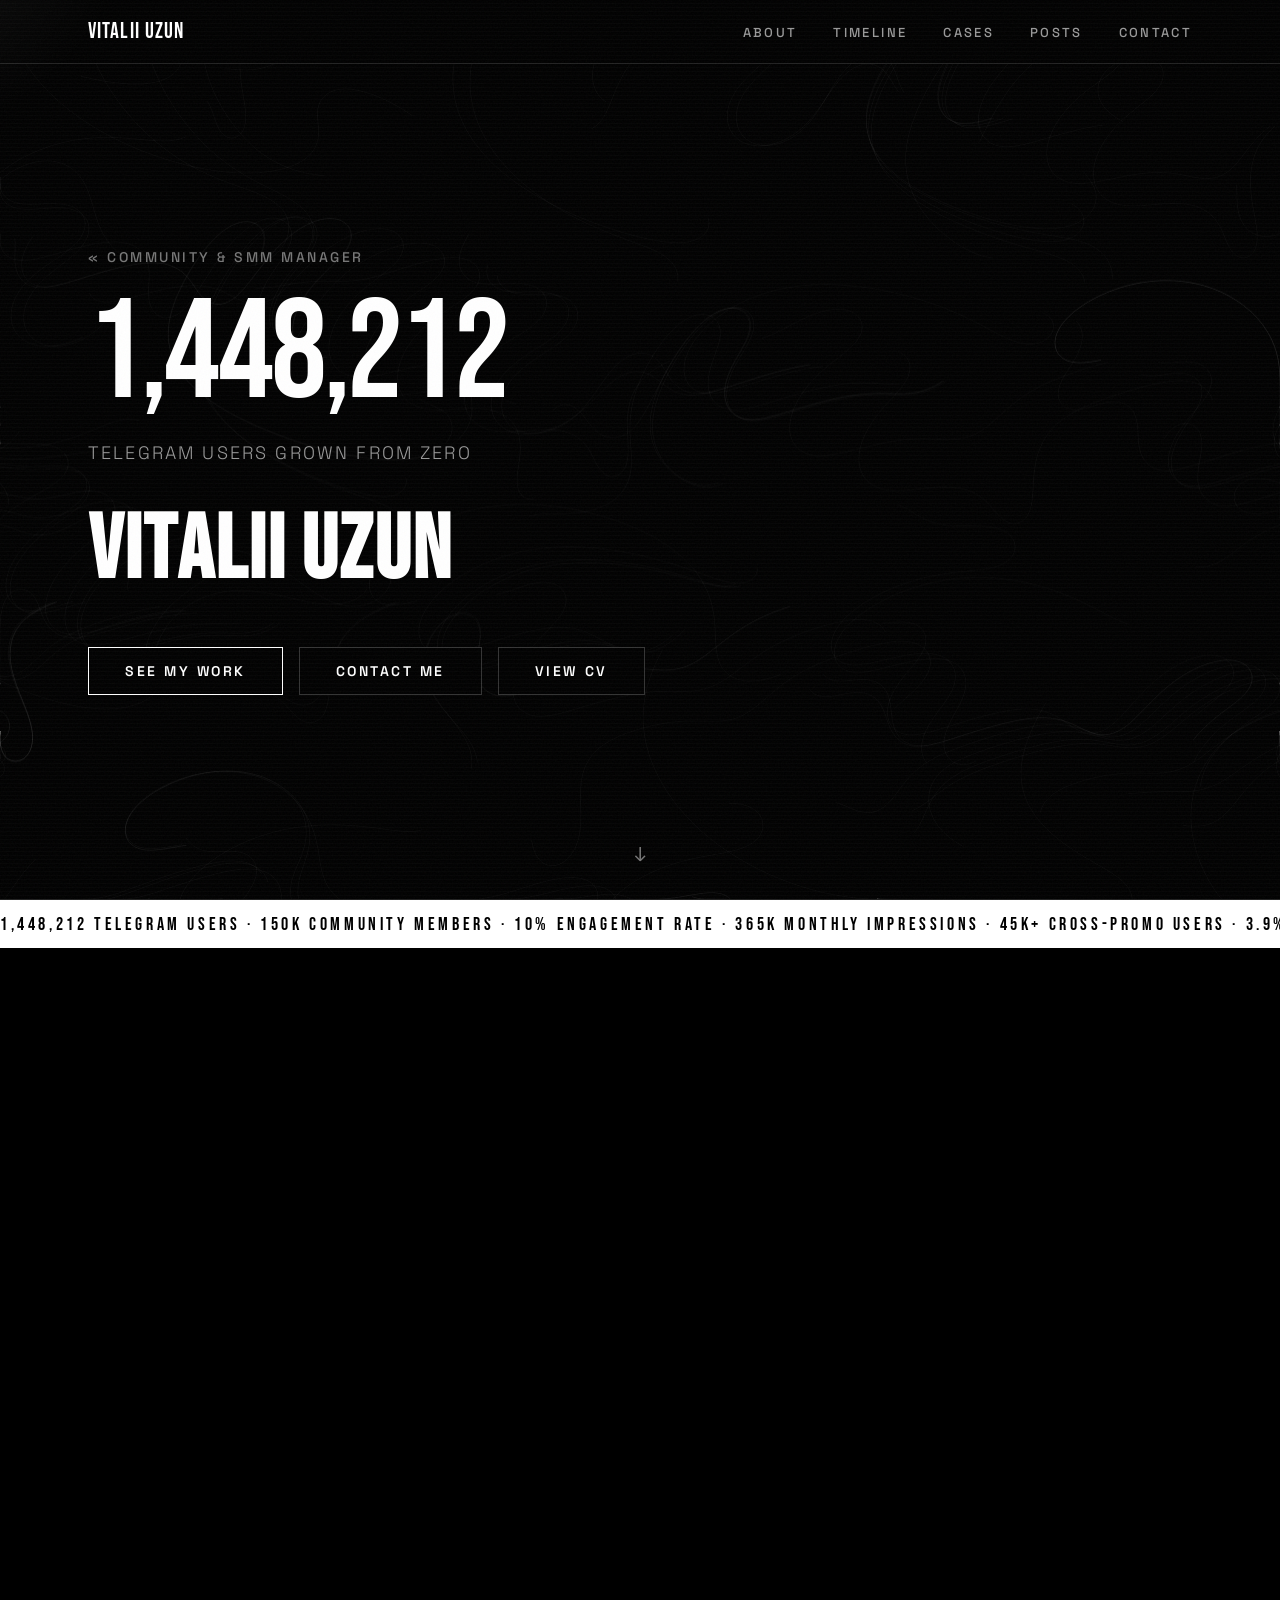
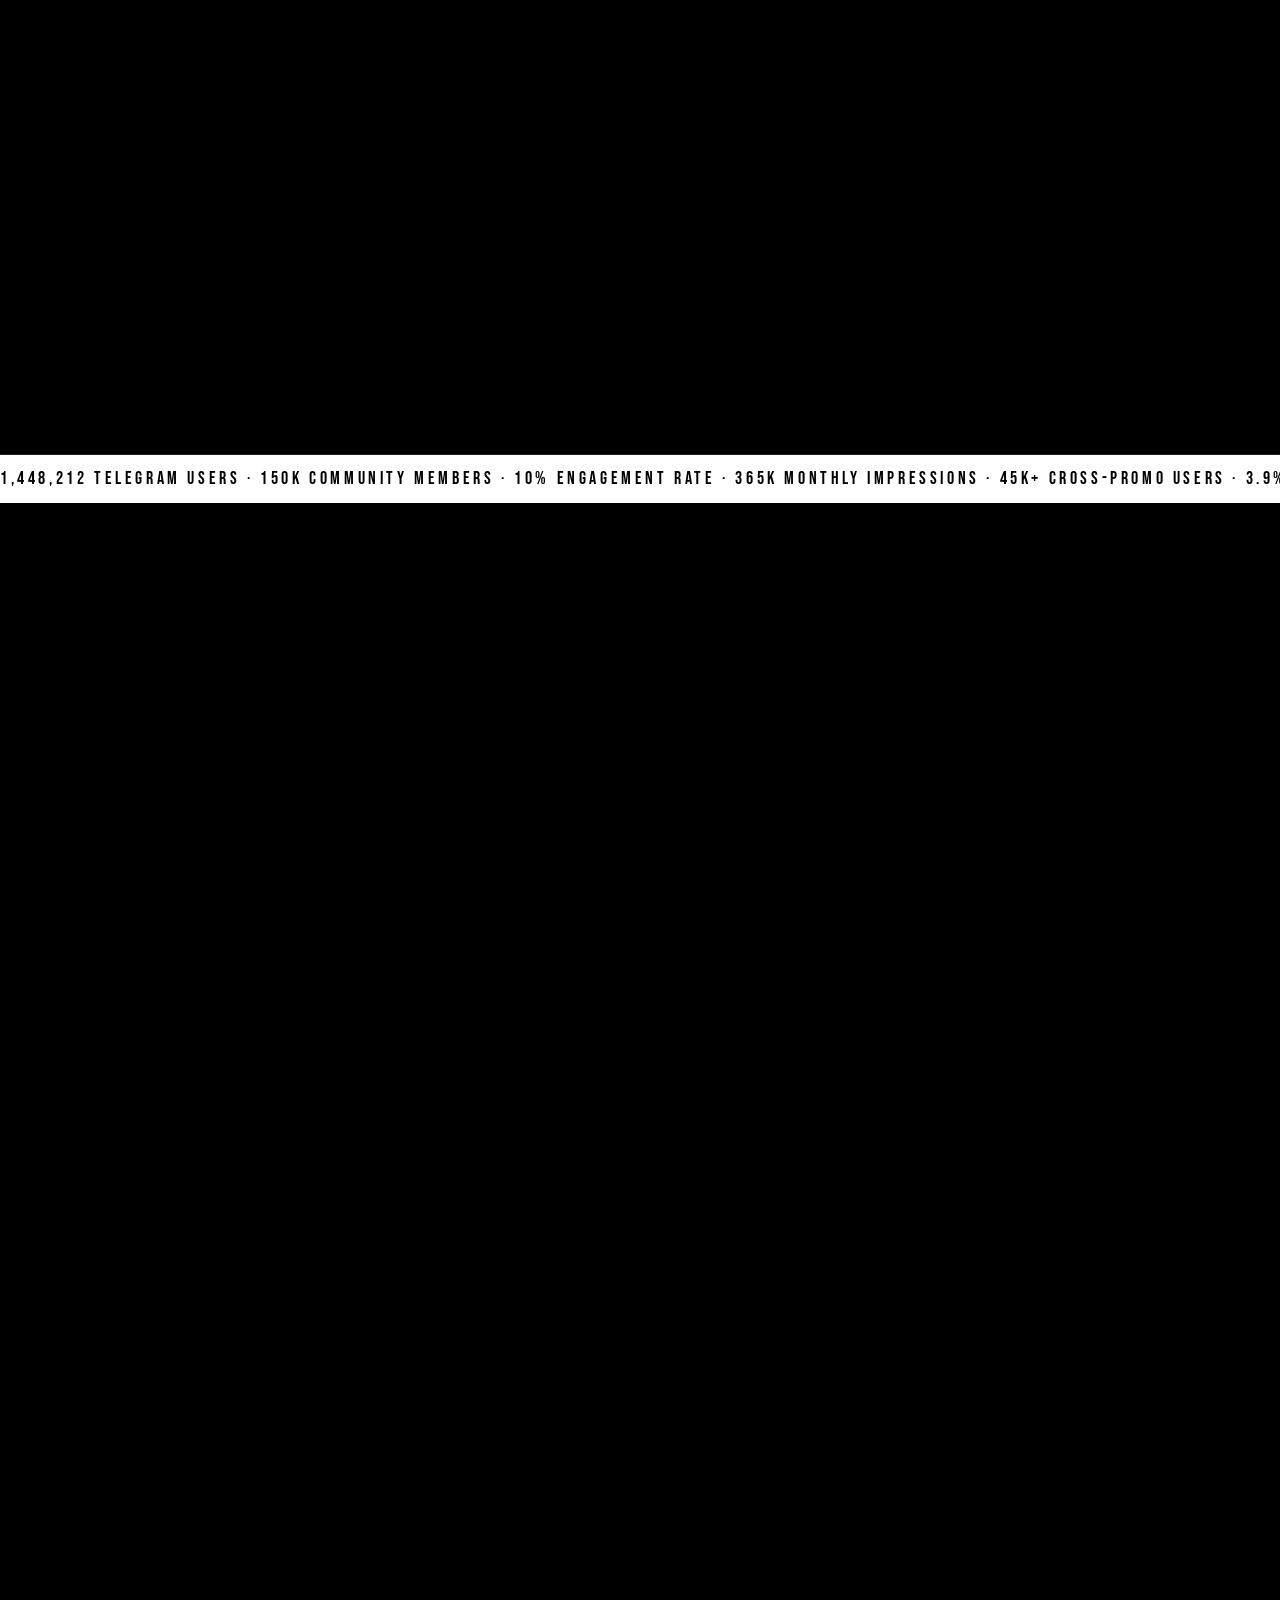
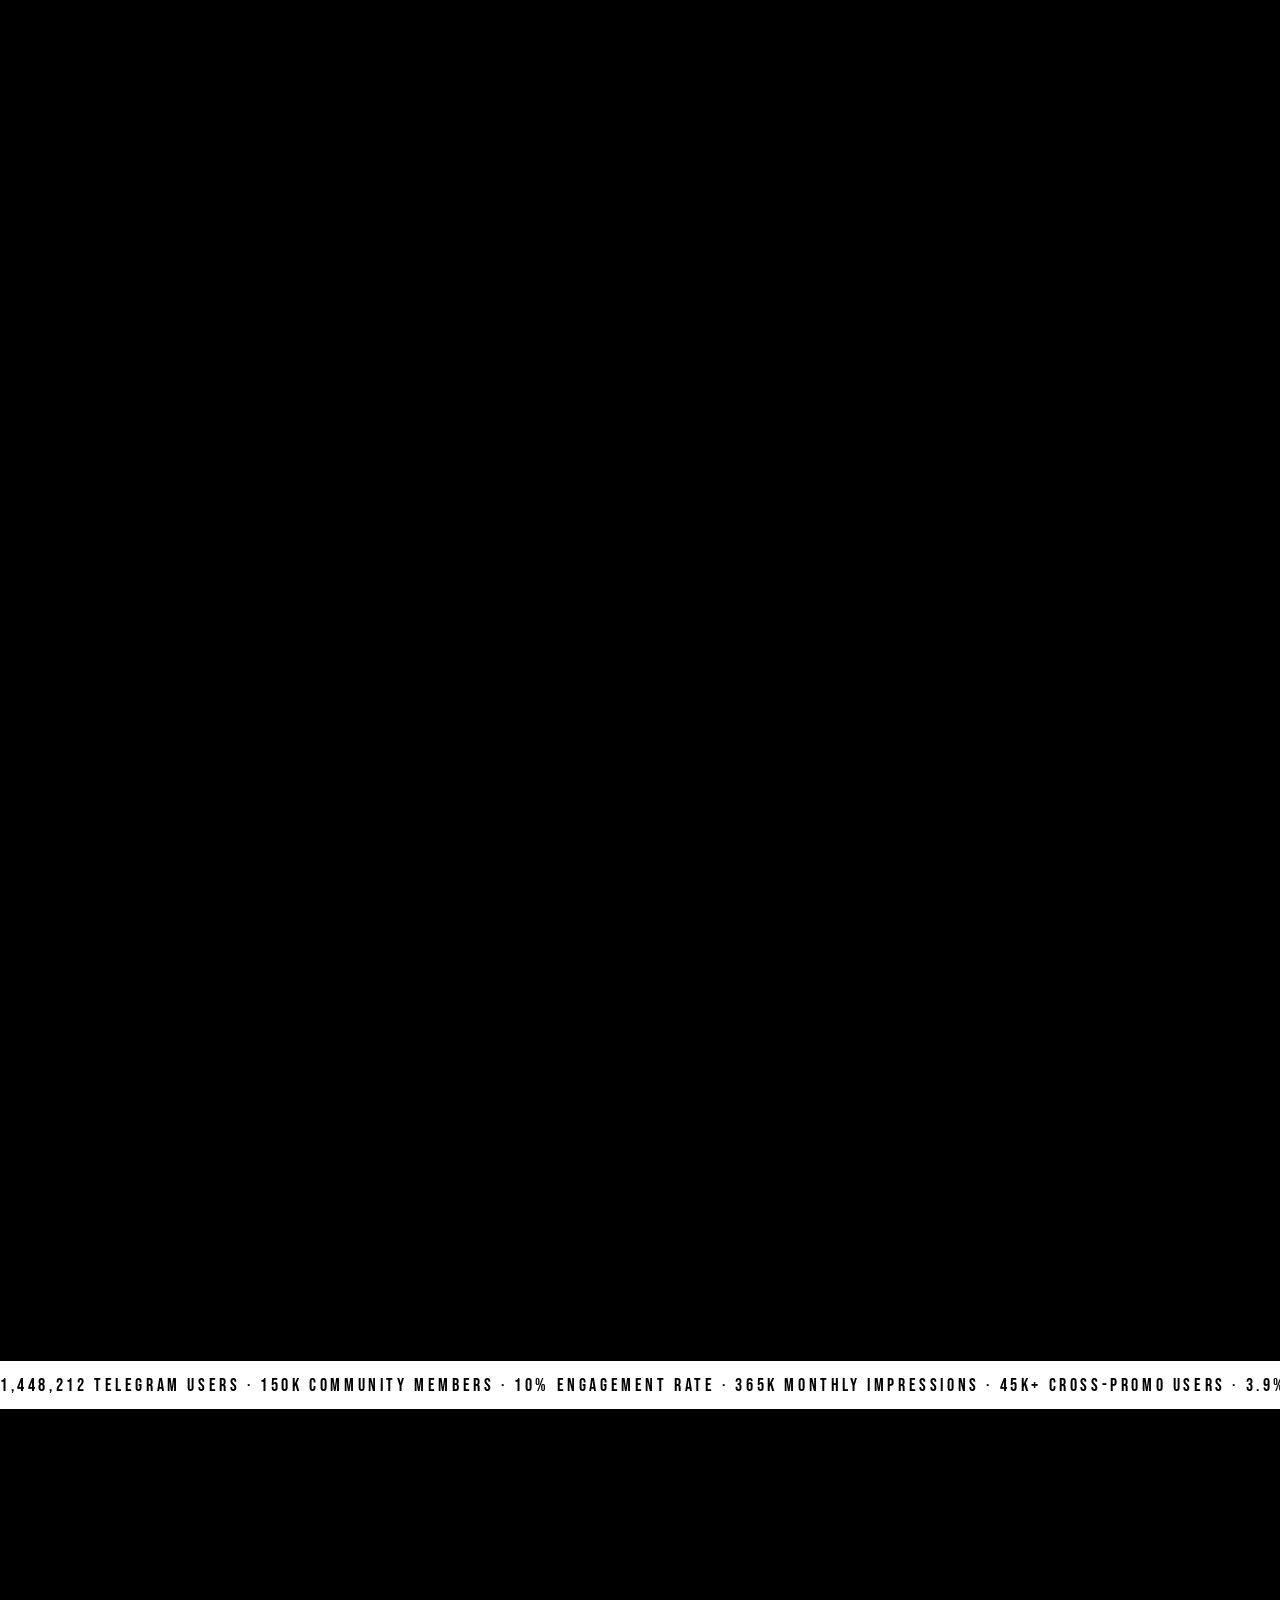
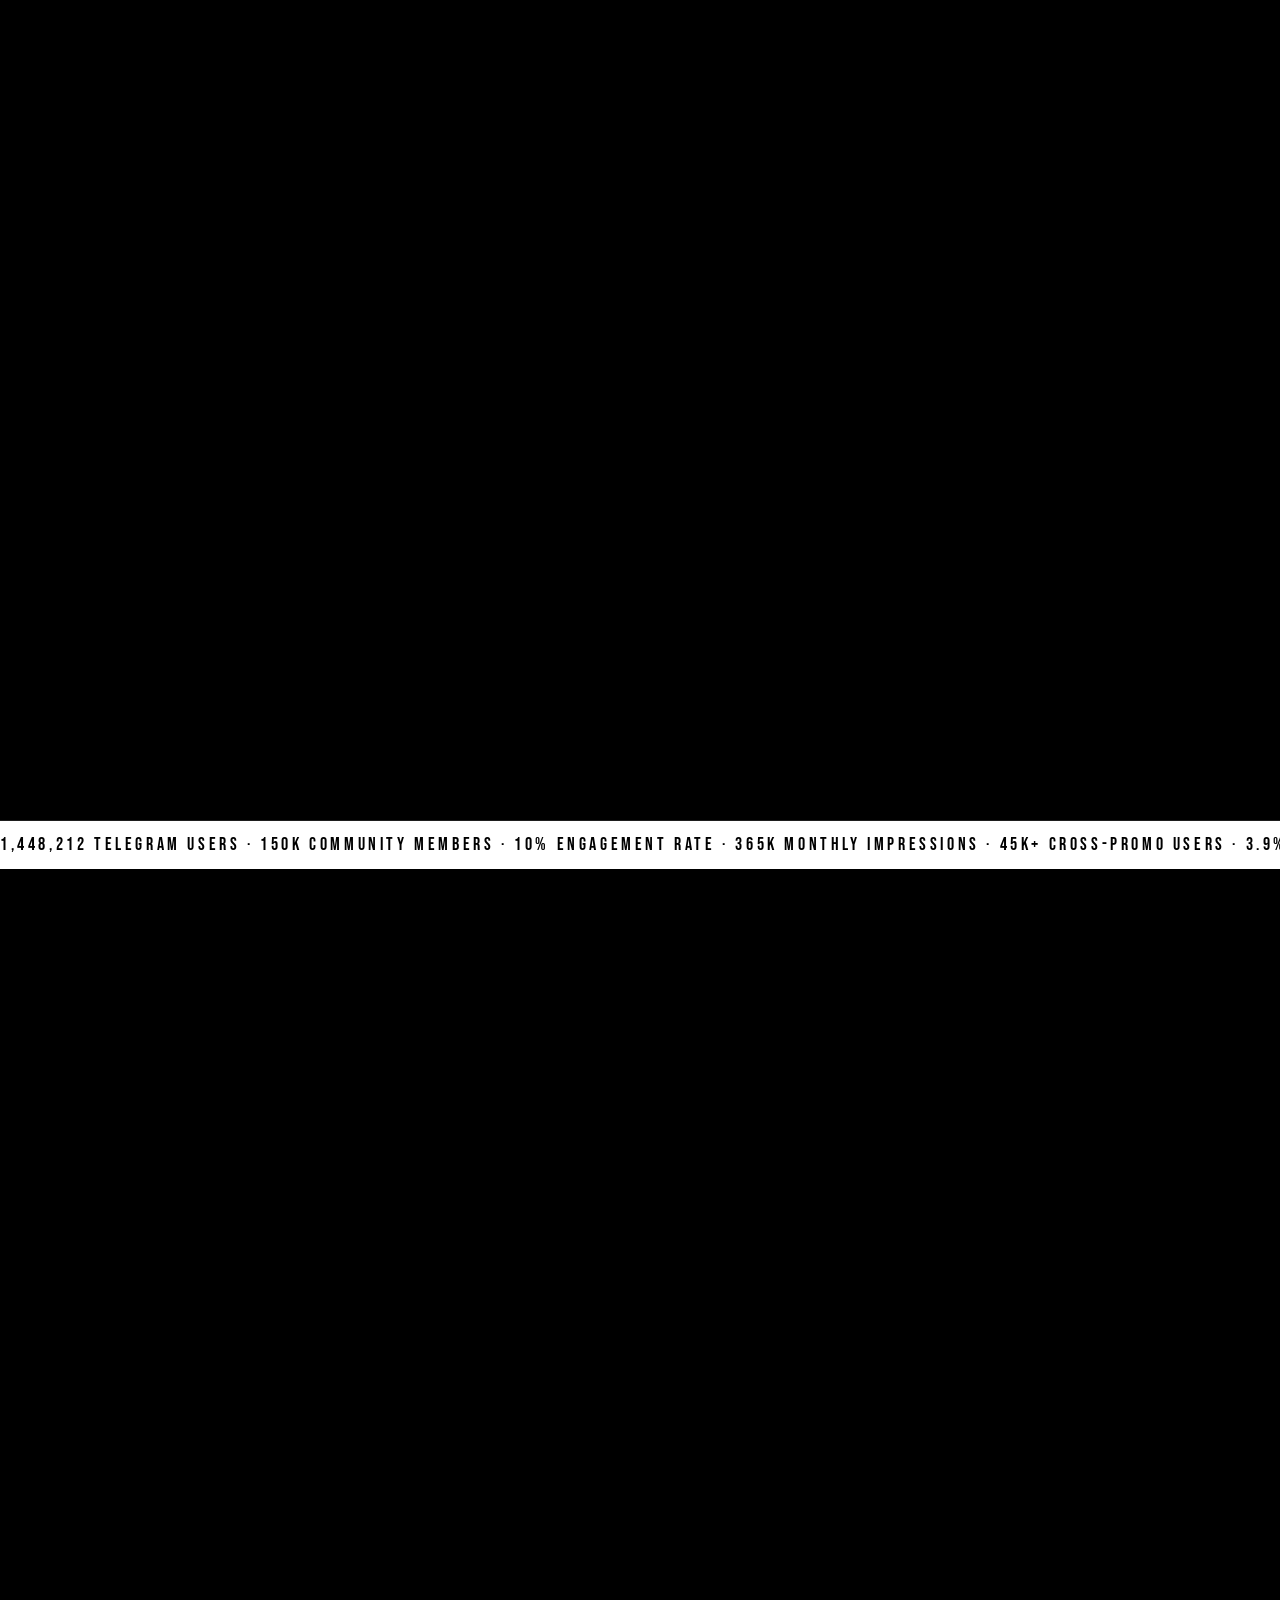
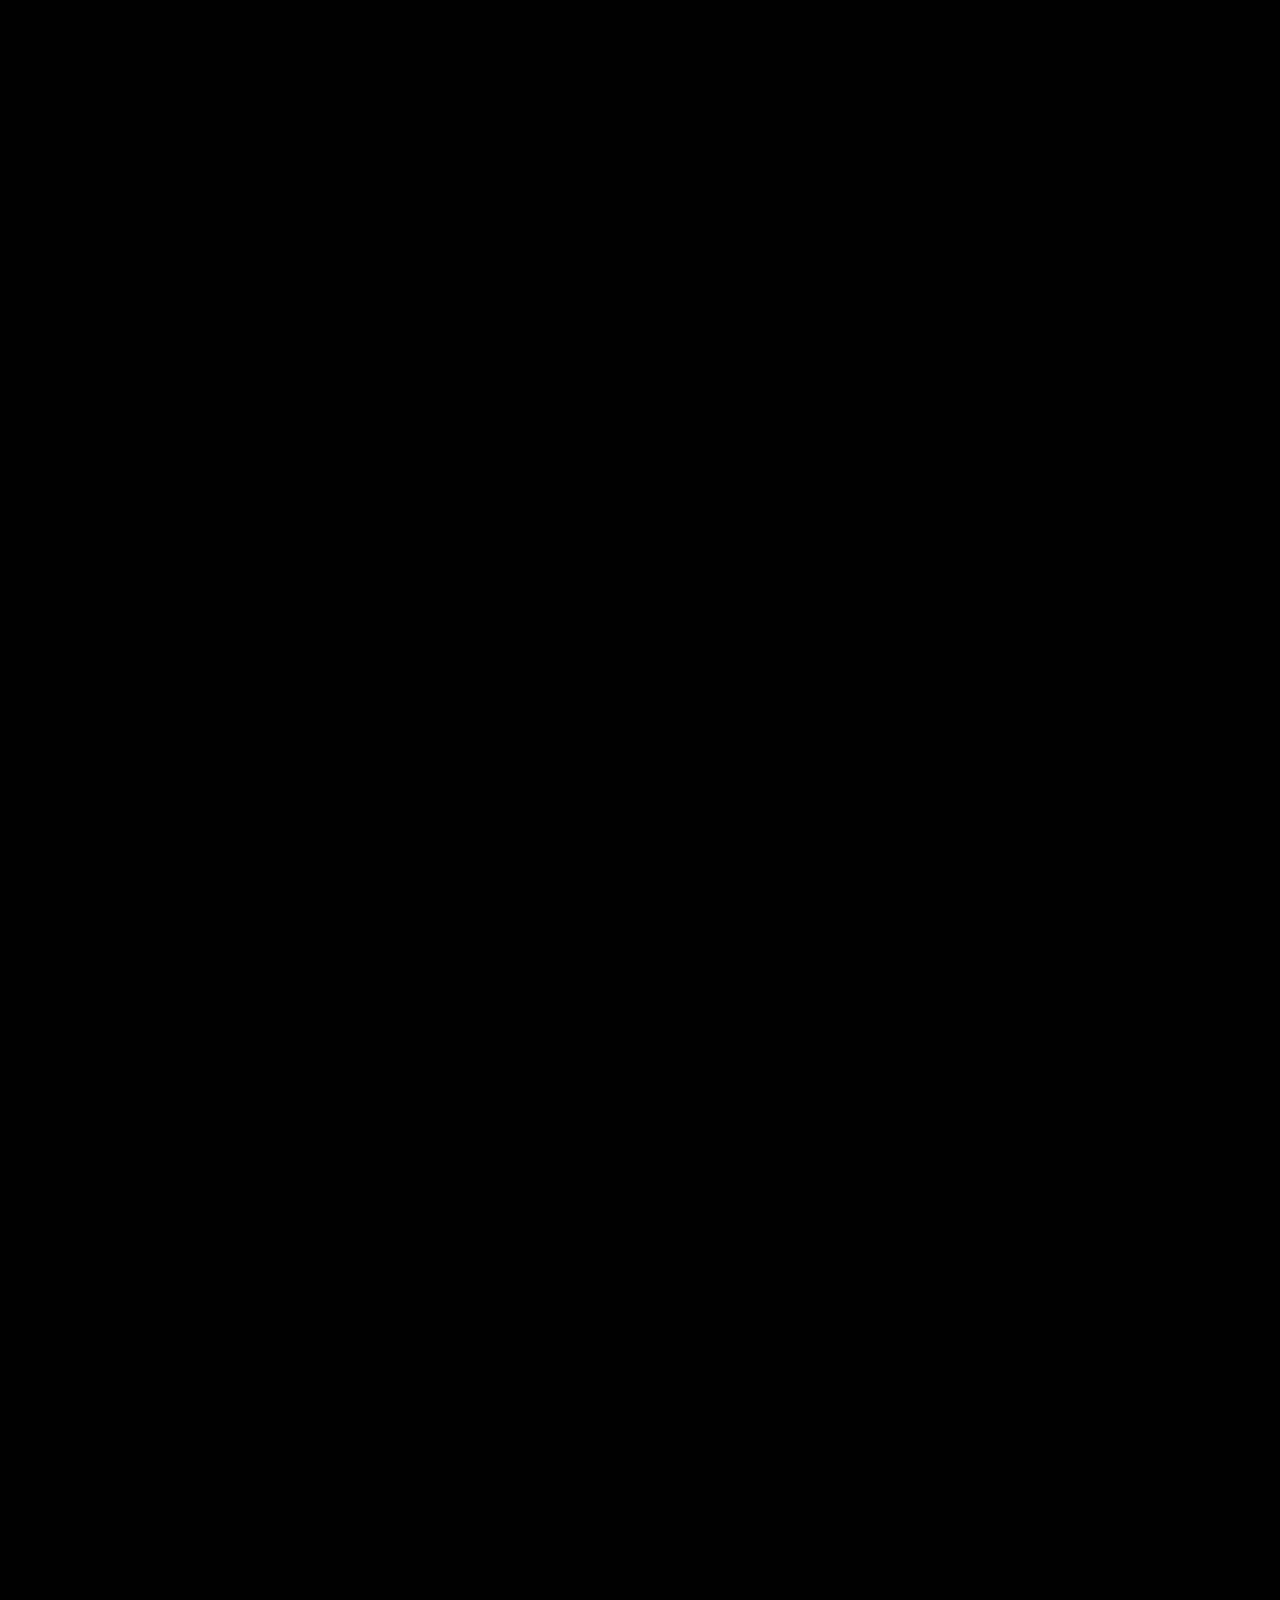
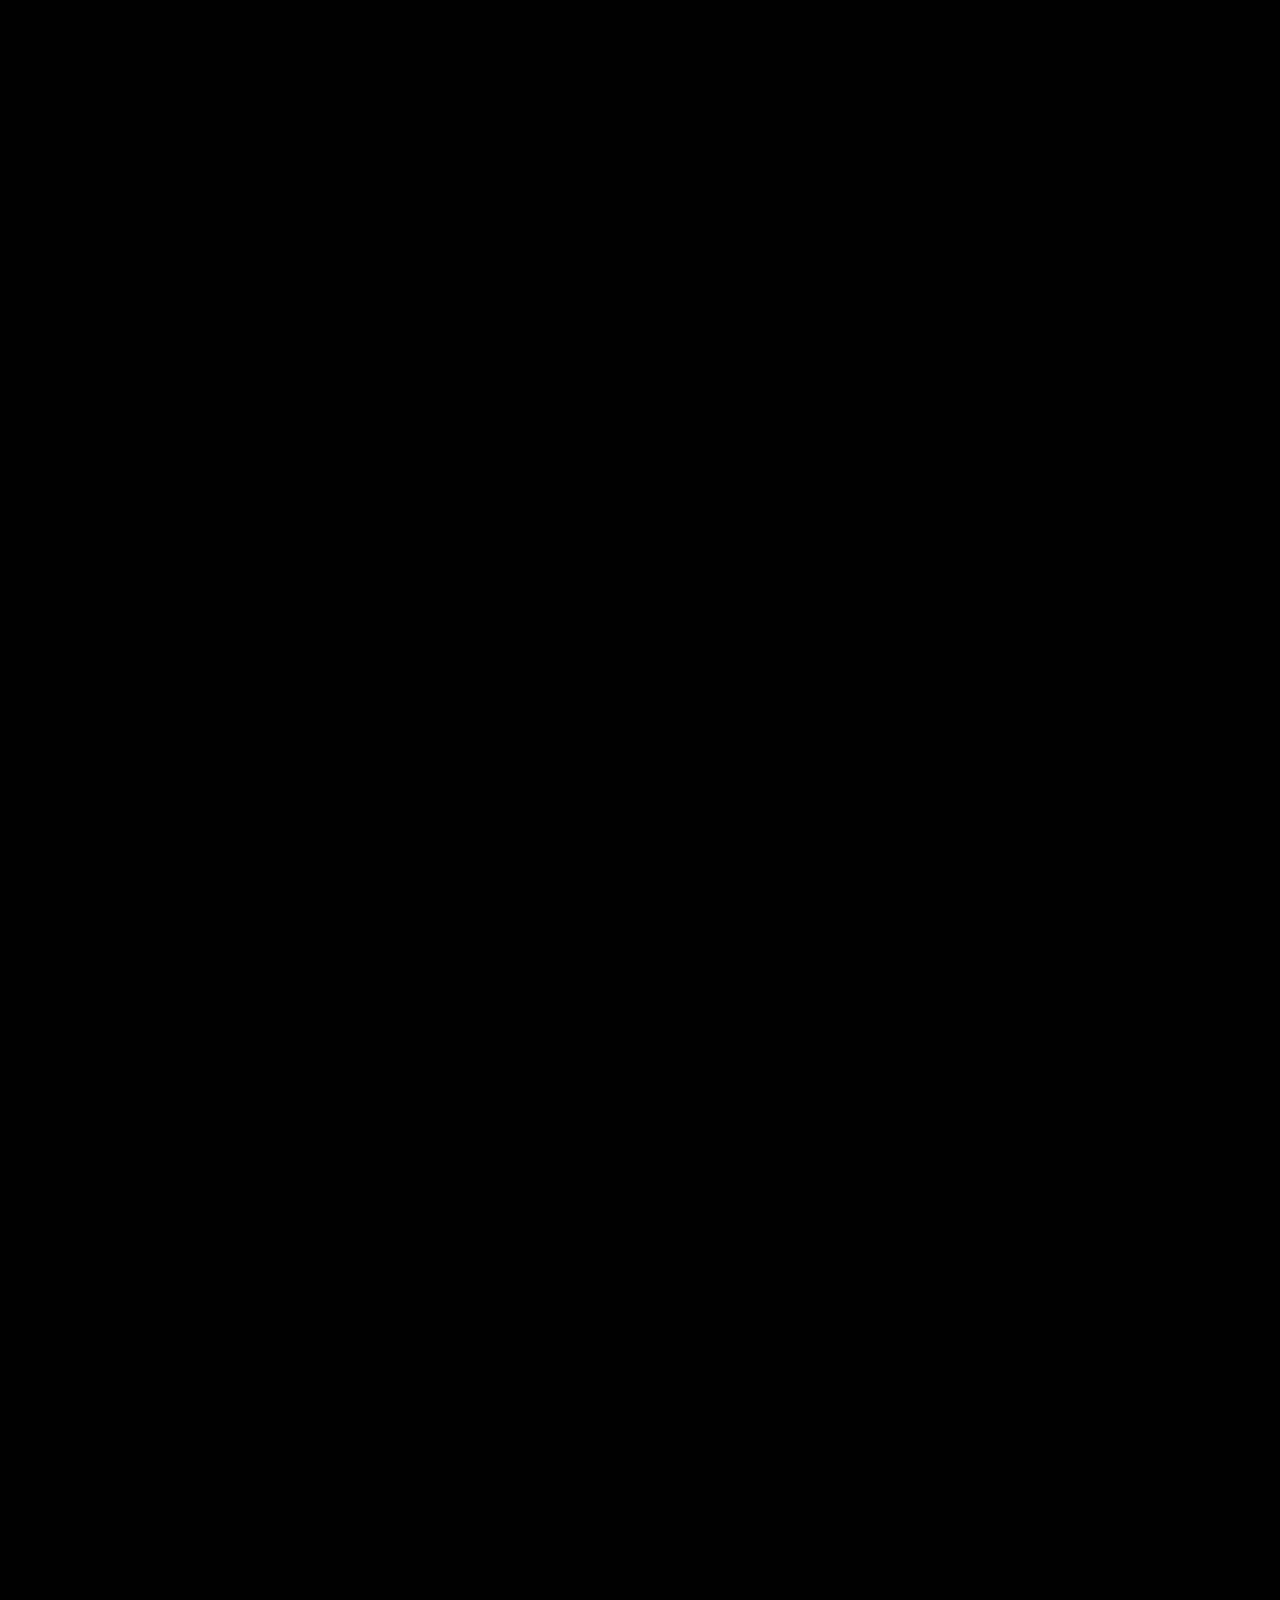
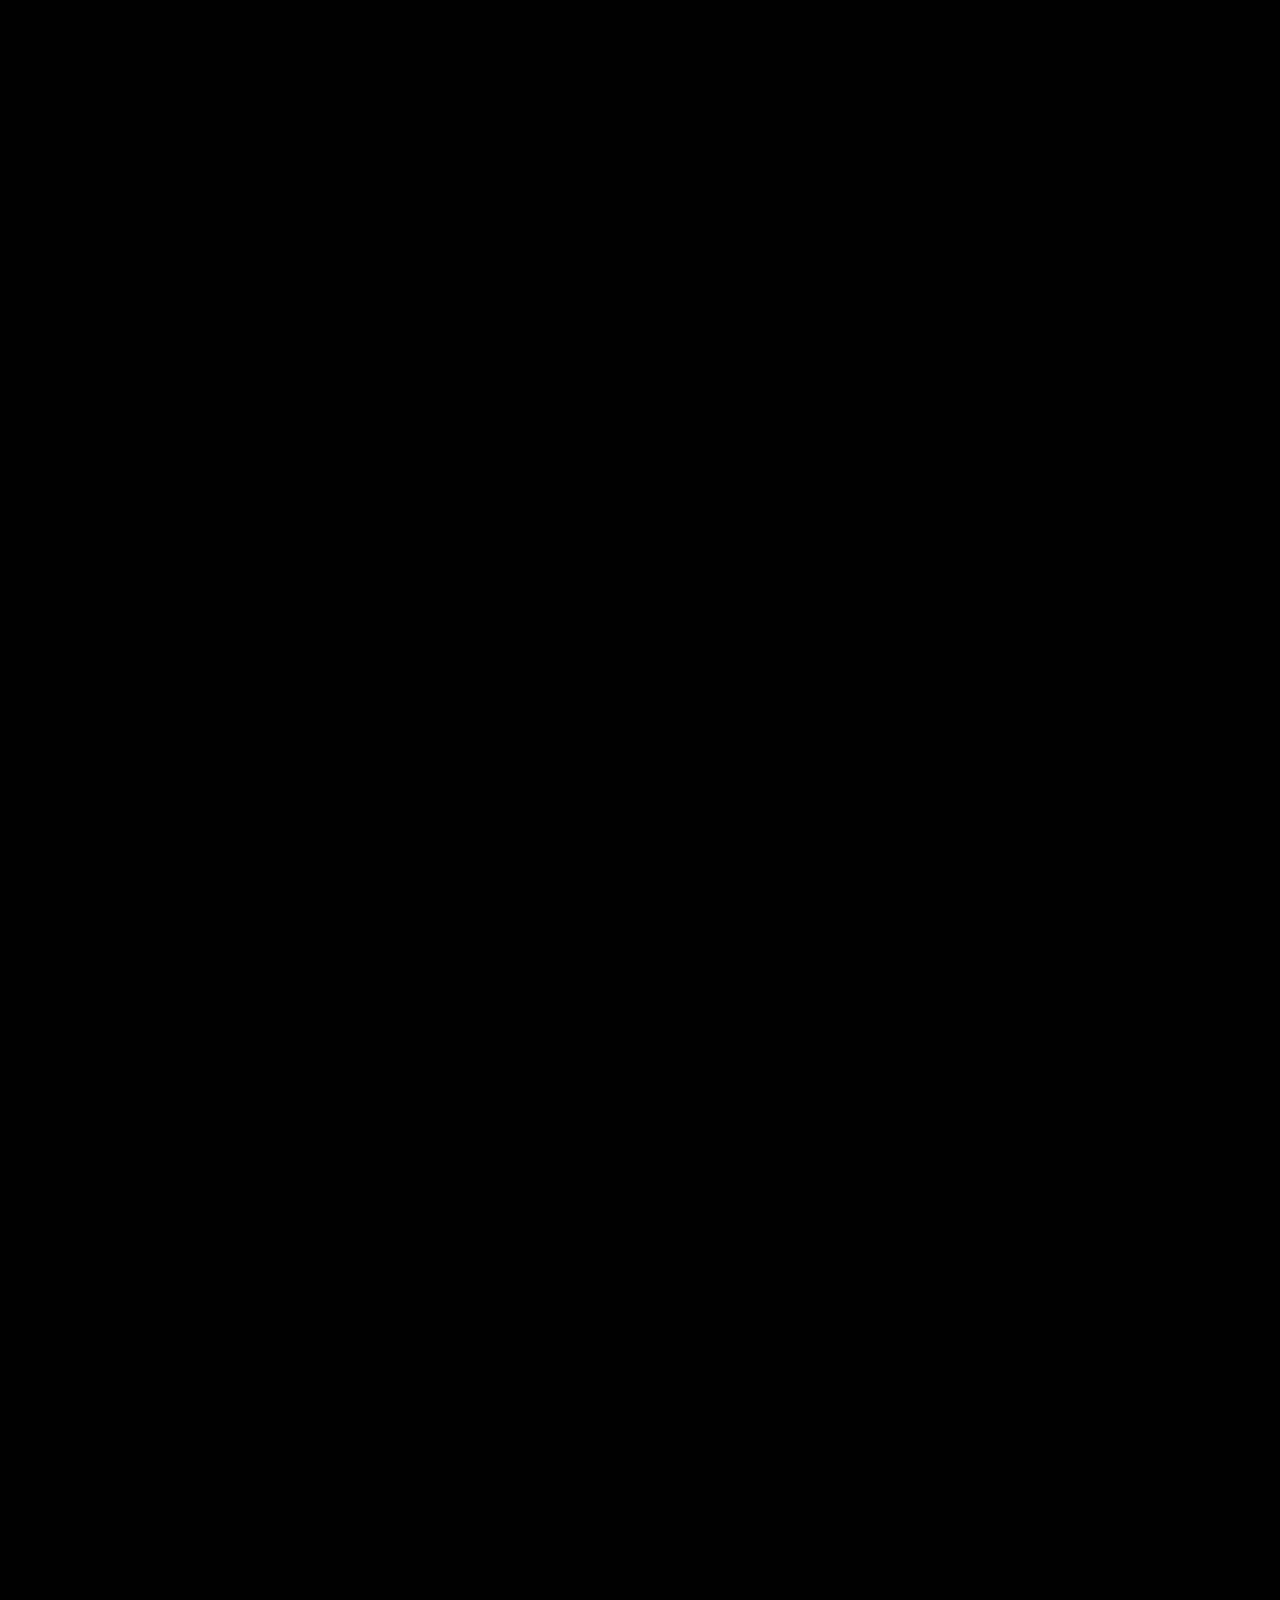
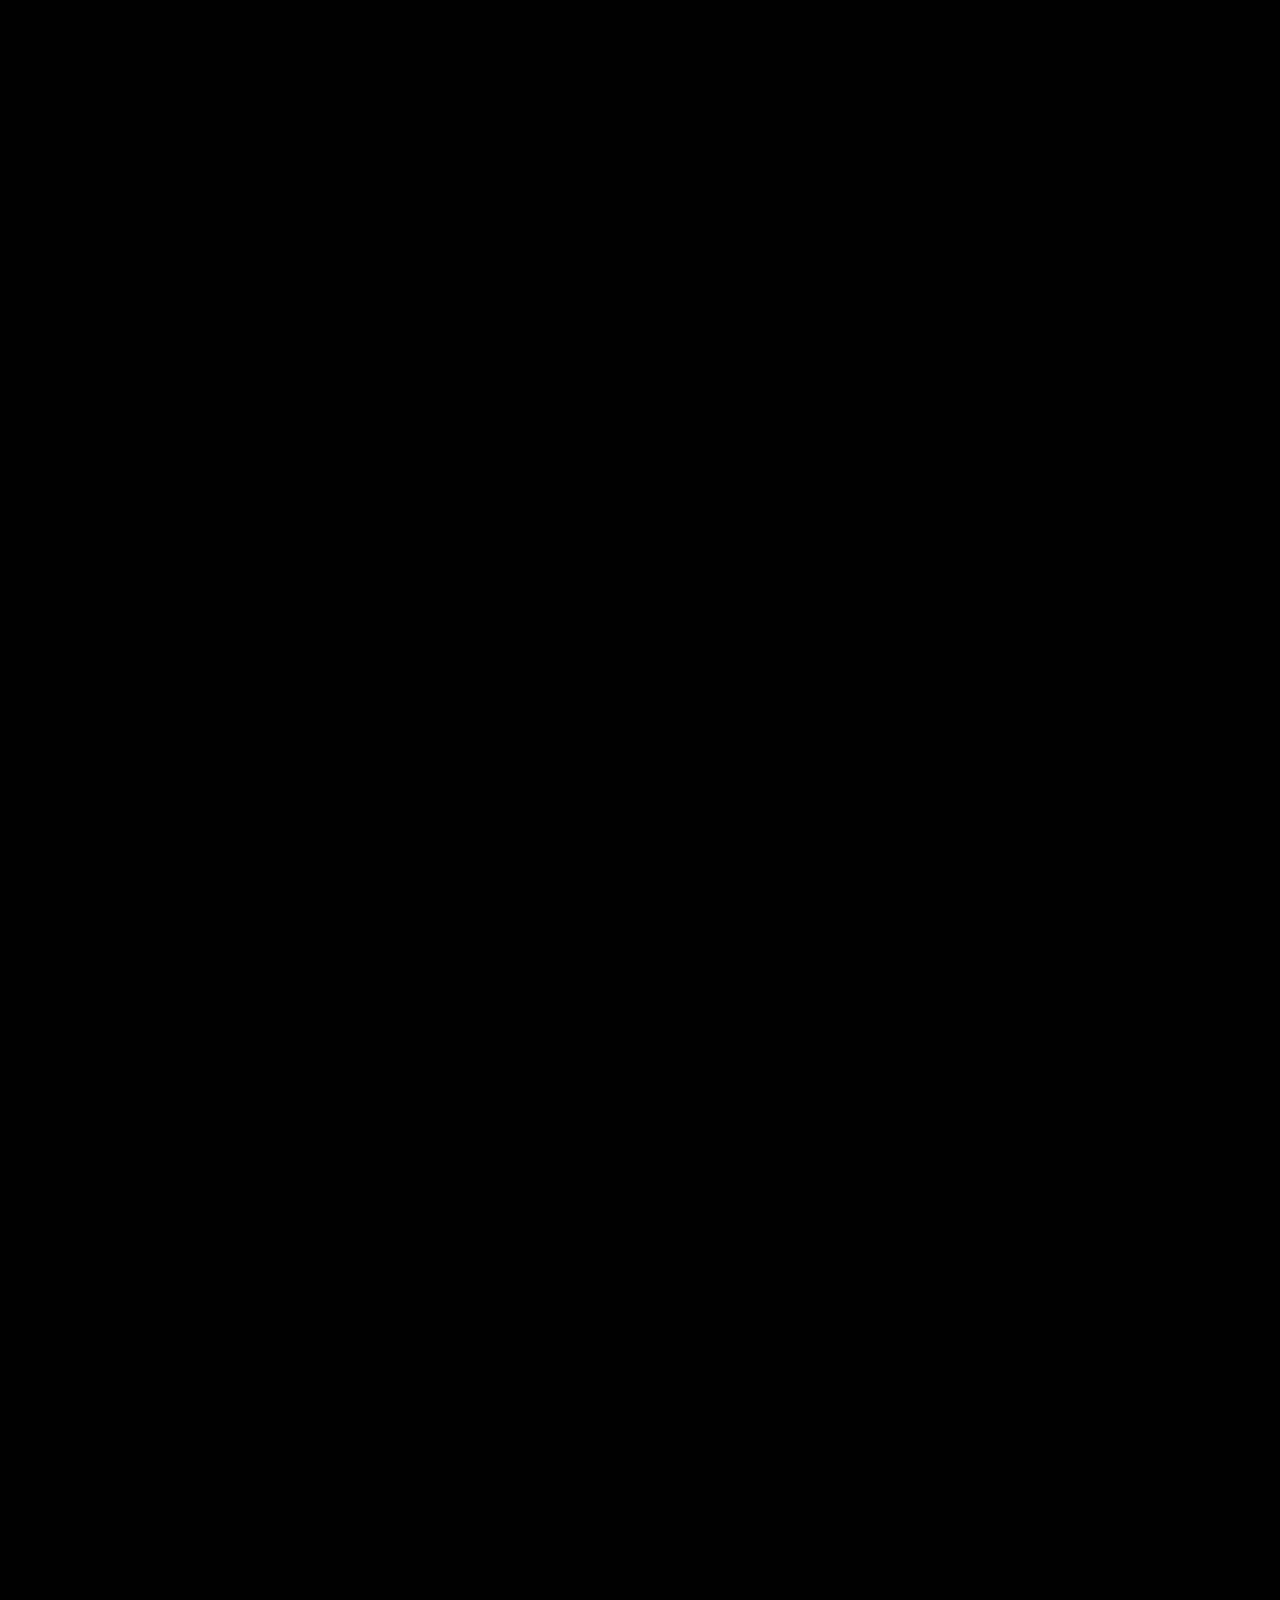
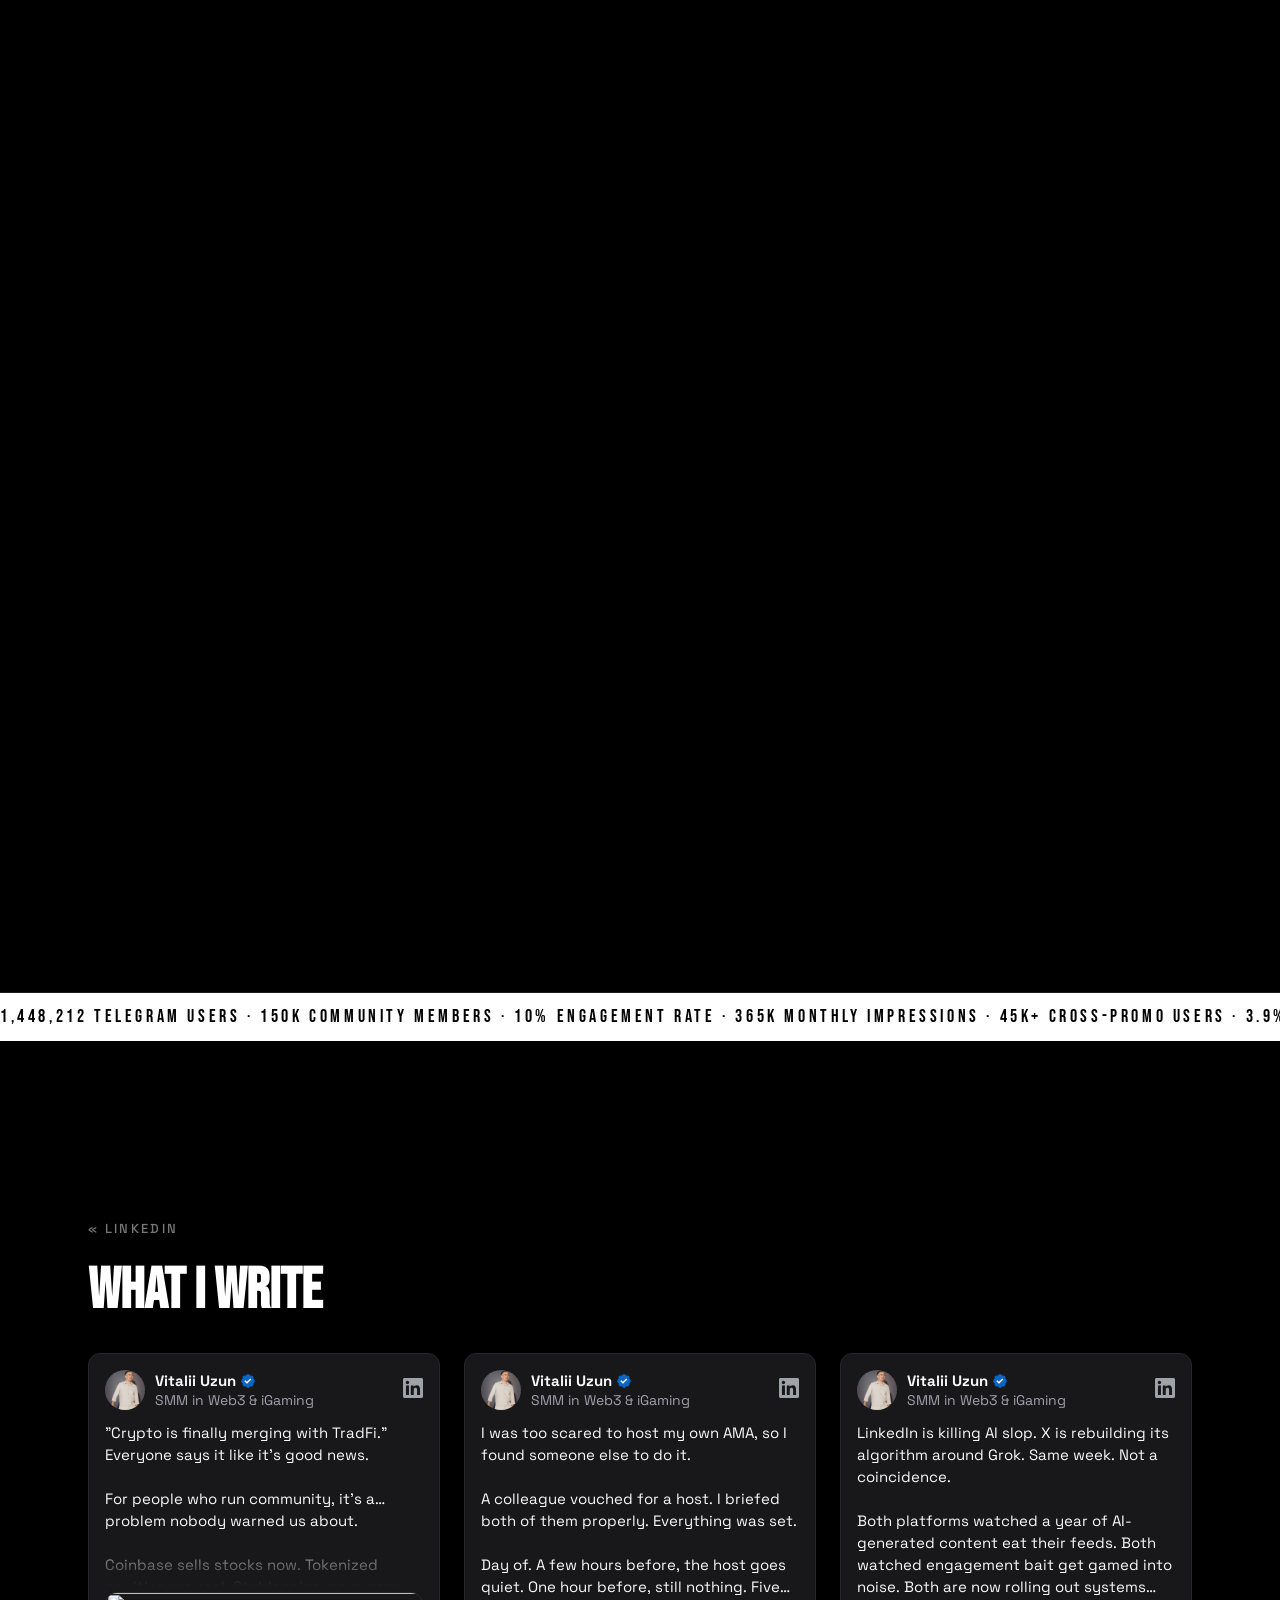
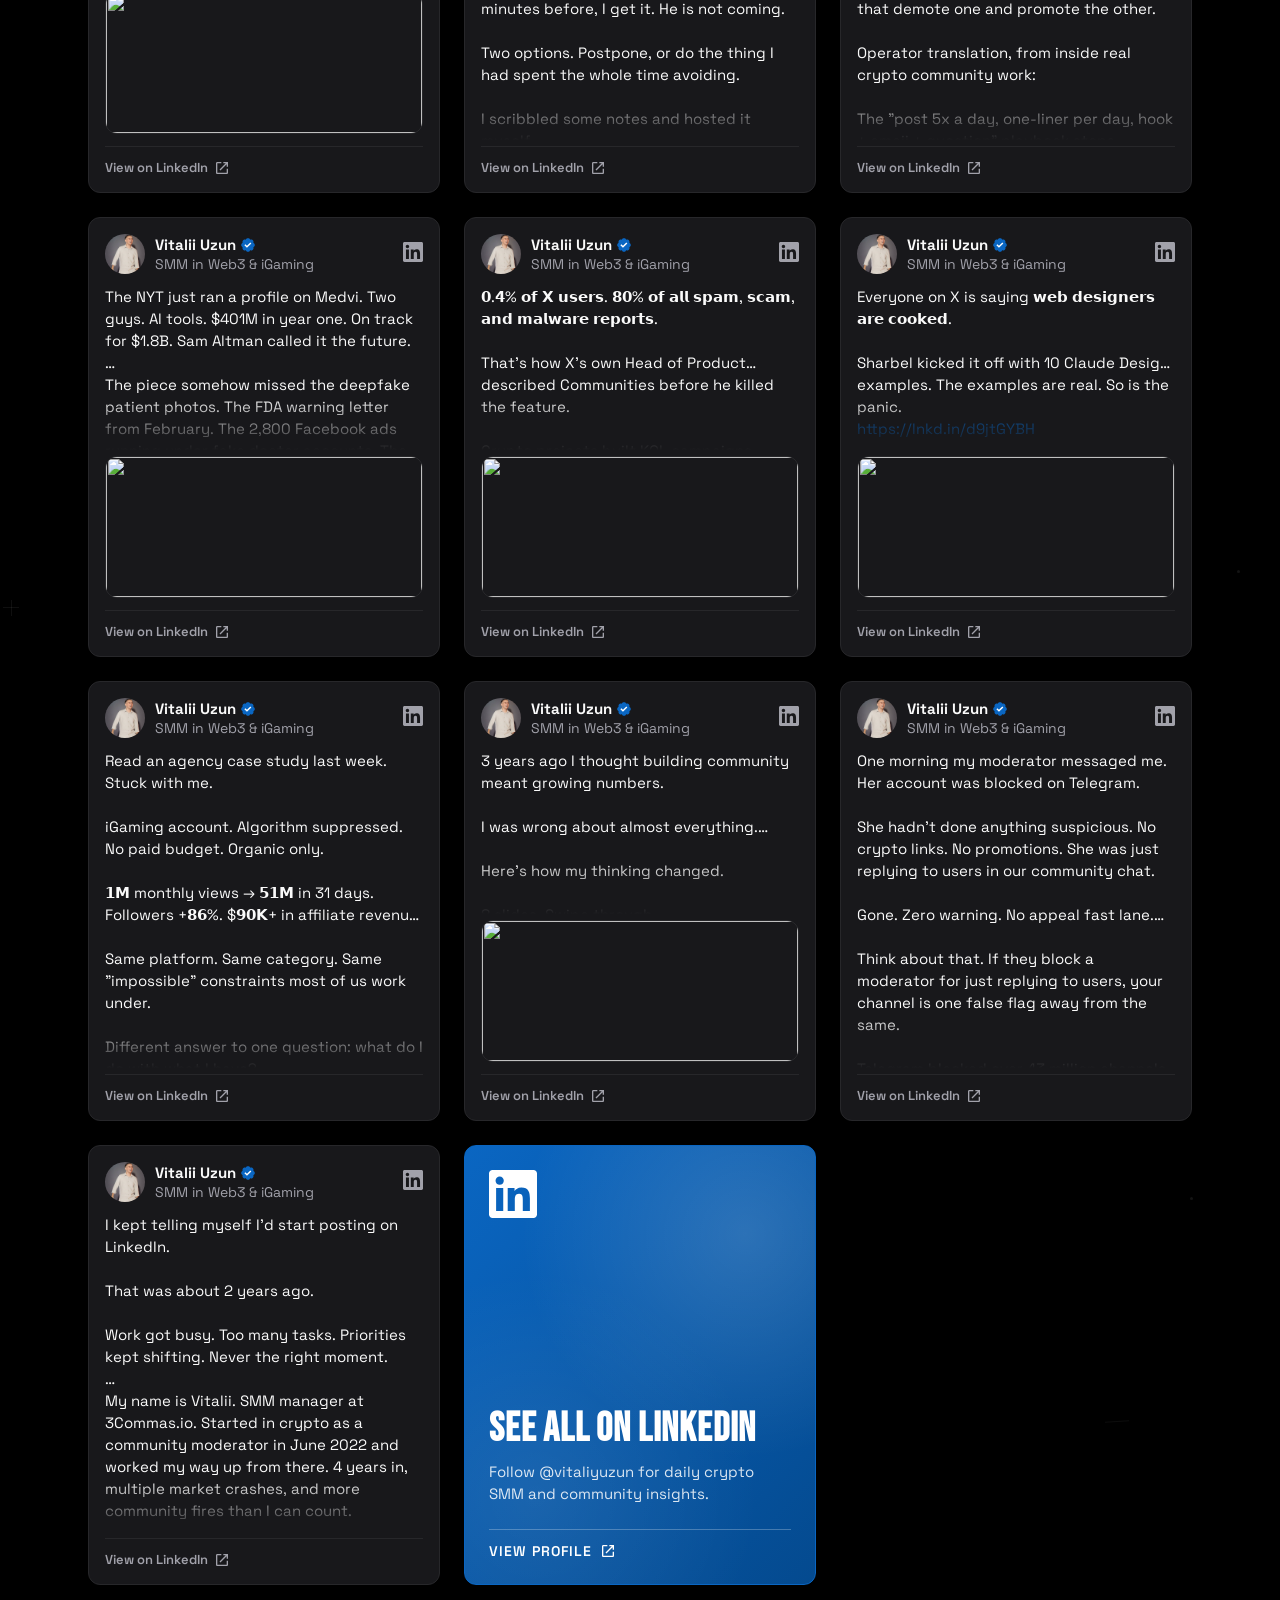
==== commit 3f78b228: "Add new posts: 6 3Commas + 9 QuantPilot tweets, 5 LinkedIn posts - Add QuantPilot client filter - Na" ====
--- a/index.html
+++ b/index.html
@@ -504,9 +504,370 @@
         <button class="filter-btn" data-filter="supertrade">Supertrade</button>
         <button class="filter-btn" data-filter="3commas">3Commas</button>
         <button class="filter-btn" data-filter="coinavatar">CoinAvatar</button>
+        <button class="filter-btn" data-filter="quantpilot">QuantPilot</button>
       </div>
 
       <div class="posts__grid" id="postsGrid">
+<div class="post-item" data-client="quantpilot">
+  <article class="tweet-card">
+    <div class="tweet-card__header">
+      <img class="tweet-card__avatar" src="https://pbs.twimg.com/profile_images/1888991551046512640/phIj4Hio_x96.png" alt="" loading="lazy" />
+      <div class="tweet-card__author">
+        <span class="tweet-card__name">Quant Pilot <svg class="tweet-card__verified" viewBox="0 0 22 22" width="16" height="16"><path fill="#1d9bf0" d="M20.396 11c-.018-.646-.215-1.275-.57-1.816-.354-.54-.852-.972-1.438-1.246.223-.607.27-1.264.14-1.897-.131-.634-.437-1.218-.882-1.687-.47-.445-1.053-.75-1.687-.882-.633-.13-1.29-.083-1.897.14-.273-.587-.704-1.086-1.245-1.44S11.647 1.62 11 1.604c-.646.017-1.273.213-1.813.568s-.969.855-1.24 1.44c-.608-.223-1.267-.272-1.902-.14-.635.13-1.22.436-1.69.882-.445.47-.749 1.055-.878 1.69-.13.633-.08 1.29.144 1.896-.587.274-1.087.705-1.443 1.245-.356.54-.555 1.17-.574 1.817.02.647.218 1.276.574 1.817.356.54.856.972 1.443 1.245-.224.606-.274 1.263-.144 1.896.13.636.433 1.221.878 1.69.47.446 1.055.752 1.69.883.635.13 1.294.083 1.902-.143.271.586.702 1.084 1.24 1.438.54.354 1.167.551 1.813.568.647-.016 1.276-.213 1.817-.567s.972-.854 1.245-1.44c.604.225 1.26.276 1.897.143.634-.131 1.218-.437 1.687-.883.445-.47.751-1.054.882-1.69.132-.633.083-1.29-.14-1.896.587-.274 1.084-.705 1.438-1.245.354-.54.552-1.171.57-1.817z"/><path fill="#fff" d="M9.585 14.929l-3.585-3.585 1.414-1.414 2.171 2.171 4.586-4.586 1.414 1.414z"/></svg></span>
+        <span class="tweet-card__handle">@quantpilotapp</span>
+      </div>
+      <a class="tweet-card__x-link" href="https://x.com/quantpilotapp/status/2060405810338181553" target="_blank" rel="noopener" aria-label="View on X">
+        <svg viewBox="0 0 24 24" width="20" height="20"><path fill="currentColor" d="M18.244 2.25h3.308l-7.227 8.26 8.502 11.24H16.17l-5.214-6.817L4.99 21.75H1.68l7.73-8.835L1.254 2.25H8.08l4.713 6.231zm-1.161 17.52h1.833L7.084 4.126H5.117z"/></svg>
+      </a>
+    </div>
+    <p class="tweet-card__text">Chart, order ticket, positions. One window, wired to Hyperliquid.<br><br>No more jumping between tabs to place a single trade.<br><br>👉 Early access (beta): <a class="tweet-card__link" href="https://quantpilot.link/4cyfZ2x" target="_blank" rel="noopener">quantpilot.link/4cyfZ2x</a></p>
+    <div class="tweet-card__media tweet-card__media--video"><video controls preload="metadata" playsinline poster="https://pbs.twimg.com/amplify_video_thumb/2060338618330189826/img/CyeyDMtXhBwhI0NR.jpg"><source src="https://video.twimg.com/amplify_video/2060338618330189826/vid/avc1/1920x1080/F7M4f3WmS0hrYRup.mp4" type="video/mp4"></video></div>
+    <div class="tweet-card__footer">
+      <time class="tweet-card__date">05:00 PM · May 29, 2026</time>
+      <div class="tweet-card__metrics">
+        <span class="tweet-card__metric"><svg viewBox="0 0 24 24" width="16" height="16"><path fill="currentColor" d="M1.751 10c0-4.42 3.584-8 8.005-8h4.366c4.49 0 8.129 3.64 8.129 8.13 0 2.25-.893 4.306-2.394 5.862l-6.675 7.69c-.616.71-1.712.71-2.328 0l-6.709-7.735C2.617 14.22 1.751 12.2 1.751 10z"/></svg> 0</span>
+        <span class="tweet-card__metric"><svg viewBox="0 0 24 24" width="16" height="16"><path fill="currentColor" d="M1.751 10c0-4.42 3.584-8 8.005-8h4.366c4.49 0 8.129 3.64 8.129 8.13 0 2.25-.893 4.306-2.394 5.862l-6.675 7.69c-.616.71-1.712.71-2.328 0l-6.709-7.735C2.617 14.22 1.751 12.2 1.751 10z"/></svg> 0</span>
+      </div>
+    </div>
+  </article>
+</div>
+
+<div class="post-item" data-client="3commas">
+  <article class="tweet-card">
+    <div class="tweet-card__header">
+      <img class="tweet-card__avatar" src="https://pbs.twimg.com/profile_images/2046927653181980674/E9lqetQW_x96.jpg" alt="" loading="lazy" />
+      <div class="tweet-card__author">
+        <span class="tweet-card__name">3Commas <svg class="tweet-card__verified" viewBox="0 0 22 22" width="16" height="16"><path fill="#fab81b" d="M20.396 11c-.018-.646-.215-1.275-.57-1.816-.354-.54-.852-.972-1.438-1.246.223-.607.27-1.264.14-1.897-.131-.634-.437-1.218-.882-1.687-.47-.445-1.053-.75-1.687-.882-.633-.13-1.29-.083-1.897.14-.273-.587-.704-1.086-1.245-1.44S11.647 1.62 11 1.604c-.646.017-1.273.213-1.813.568s-.969.855-1.24 1.44c-.608-.223-1.267-.272-1.902-.14-.635.13-1.22.436-1.69.882-.445.47-.749 1.055-.878 1.69-.13.633-.08 1.29.144 1.896-.587.274-1.087.705-1.443 1.245-.356.54-.555 1.17-.574 1.817.02.647.218 1.276.574 1.817.356.54.856.972 1.443 1.245-.224.606-.274 1.263-.144 1.896.13.636.433 1.221.878 1.69.47.446 1.055.752 1.69.883.635.13 1.294.083 1.902-.143.271.586.702 1.084 1.24 1.438.54.354 1.167.551 1.813.568.647-.016 1.276-.213 1.817-.567s.972-.854 1.245-1.44c.604.225 1.26.276 1.897.143.634-.131 1.218-.437 1.687-.883.445-.47.751-1.054.882-1.69.132-.633.083-1.29-.14-1.896.587-.274 1.084-.705 1.438-1.245.354-.54.552-1.171.57-1.817z"/><path fill="#fff" d="M9.585 14.929l-3.585-3.585 1.414-1.414 2.171 2.171 4.586-4.586 1.414 1.414z"/></svg></span>
+        <span class="tweet-card__handle">@3Commas</span>
+      </div>
+      <a class="tweet-card__x-link" href="https://x.com/3Commas/status/2060323350241550790" target="_blank" rel="noopener" aria-label="View on X">
+        <svg viewBox="0 0 24 24" width="20" height="20"><path fill="currentColor" d="M18.244 2.25h3.308l-7.227 8.26 8.502 11.24H16.17l-5.214-6.817L4.99 21.75H1.68l7.73-8.835L1.254 2.25H8.08l4.713 6.231zm-1.161 17.52h1.833L7.084 4.126H5.117z"/></svg>
+      </a>
+    </div>
+    <p class="tweet-card__text">DCA in 30 seconds ↓<br><br>Split entries across the dip. Lower your average. Ride out volatility.<br><br>Our DCA Bot does it for you.</p>
+    <div class="tweet-card__media tweet-card__media--video"><video controls preload="metadata" playsinline poster="https://pbs.twimg.com/ext_tw_video_thumb/2060323327718129668/pu/img/DPLAiip9Ny5G5BXV.jpg"><source src="https://video.twimg.com/ext_tw_video/2060323327718129668/pu/vid/avc1/1280x720/CCGhJ9VVwhD5tjuT.mp4?tag=12" type="video/mp4"></video></div>
+    <div class="tweet-card__footer">
+      <time class="tweet-card__date">11:32 AM · May 29, 2026</time>
+      <div class="tweet-card__metrics">
+        <span class="tweet-card__metric"><svg viewBox="0 0 24 24" width="16" height="16"><path fill="currentColor" d="M1.751 10c0-4.42 3.584-8 8.005-8h4.366c4.49 0 8.129 3.64 8.129 8.13 0 2.25-.893 4.306-2.394 5.862l-6.675 7.69c-.616.71-1.712.71-2.328 0l-6.709-7.735C2.617 14.22 1.751 12.2 1.751 10z"/></svg> 5</span>
+        <span class="tweet-card__metric"><svg viewBox="0 0 24 24" width="16" height="16"><path fill="currentColor" d="M1.751 10c0-4.42 3.584-8 8.005-8h4.366c4.49 0 8.129 3.64 8.129 8.13 0 2.25-.893 4.306-2.394 5.862l-6.675 7.69c-.616.71-1.712.71-2.328 0l-6.709-7.735C2.617 14.22 1.751 12.2 1.751 10z"/></svg> 1</span>
+      </div>
+    </div>
+  </article>
+</div>
+
+<div class="post-item" data-client="3commas">
+  <article class="tweet-card">
+    <div class="tweet-card__header">
+      <img class="tweet-card__avatar" src="https://pbs.twimg.com/profile_images/2046927653181980674/E9lqetQW_x96.jpg" alt="" loading="lazy" />
+      <div class="tweet-card__author">
+        <span class="tweet-card__name">3Commas <svg class="tweet-card__verified" viewBox="0 0 22 22" width="16" height="16"><path fill="#fab81b" d="M20.396 11c-.018-.646-.215-1.275-.57-1.816-.354-.54-.852-.972-1.438-1.246.223-.607.27-1.264.14-1.897-.131-.634-.437-1.218-.882-1.687-.47-.445-1.053-.75-1.687-.882-.633-.13-1.29-.083-1.897.14-.273-.587-.704-1.086-1.245-1.44S11.647 1.62 11 1.604c-.646.017-1.273.213-1.813.568s-.969.855-1.24 1.44c-.608-.223-1.267-.272-1.902-.14-.635.13-1.22.436-1.69.882-.445.47-.749 1.055-.878 1.69-.13.633-.08 1.29.144 1.896-.587.274-1.087.705-1.443 1.245-.356.54-.555 1.17-.574 1.817.02.647.218 1.276.574 1.817.356.54.856.972 1.443 1.245-.224.606-.274 1.263-.144 1.896.13.636.433 1.221.878 1.69.47.446 1.055.752 1.69.883.635.13 1.294.083 1.902-.143.271.586.702 1.084 1.24 1.438.54.354 1.167.551 1.813.568.647-.016 1.276-.213 1.817-.567s.972-.854 1.245-1.44c.604.225 1.26.276 1.897.143.634-.131 1.218-.437 1.687-.883.445-.47.751-1.054.882-1.69.132-.633.083-1.29-.14-1.896.587-.274 1.084-.705 1.438-1.245.354-.54.552-1.171.57-1.817z"/><path fill="#fff" d="M9.585 14.929l-3.585-3.585 1.414-1.414 2.171 2.171 4.586-4.586 1.414 1.414z"/></svg></span>
+        <span class="tweet-card__handle">@3Commas</span>
+      </div>
+      <a class="tweet-card__x-link" href="https://x.com/3Commas/status/2060019298035200078" target="_blank" rel="noopener" aria-label="View on X">
+        <svg viewBox="0 0 24 24" width="20" height="20"><path fill="currentColor" d="M18.244 2.25h3.308l-7.227 8.26 8.502 11.24H16.17l-5.214-6.817L4.99 21.75H1.68l7.73-8.835L1.254 2.25H8.08l4.713 6.231zm-1.161 17.52h1.833L7.084 4.126H5.117z"/></svg>
+      </a>
+    </div>
+    <p class="tweet-card__text">1 / We just spent 8 posts comparing 3Commas to the bots inside Binance, Bybit, OKX, Bitget, Kraken and Coinbase.<br><br>Here&#x27;s what 3Commas adds on top.</p>
+    <div class="tweet-card__media tweet-card__media--video"><video controls preload="metadata" playsinline poster="https://pbs.twimg.com/ext_tw_video_thumb/2060019289982115842/pu/img/zDK0j9Iqs6avri50.jpg"><source src="https://video.twimg.com/ext_tw_video/2060019289982115842/pu/vid/avc1/1200x676/qbe7gqtcmo7ZjoCE.mp4?tag=12" type="video/mp4"></video></div>
+    <div class="tweet-card__footer">
+      <time class="tweet-card__date">03:24 PM · May 28, 2026</time>
+      <div class="tweet-card__metrics">
+        <span class="tweet-card__metric"><svg viewBox="0 0 24 24" width="16" height="16"><path fill="currentColor" d="M1.751 10c0-4.42 3.584-8 8.005-8h4.366c4.49 0 8.129 3.64 8.129 8.13 0 2.25-.893 4.306-2.394 5.862l-6.675 7.69c-.616.71-1.712.71-2.328 0l-6.709-7.735C2.617 14.22 1.751 12.2 1.751 10z"/></svg> 6</span>
+        <span class="tweet-card__metric"><svg viewBox="0 0 24 24" width="16" height="16"><path fill="currentColor" d="M1.751 10c0-4.42 3.584-8 8.005-8h4.366c4.49 0 8.129 3.64 8.129 8.13 0 2.25-.893 4.306-2.394 5.862l-6.675 7.69c-.616.71-1.712.71-2.328 0l-6.709-7.735C2.617 14.22 1.751 12.2 1.751 10z"/></svg> 2</span>
+      </div>
+    </div>
+  </article>
+</div>
+
+<div class="post-item" data-client="quantpilot">
+  <article class="tweet-card">
+    <div class="tweet-card__header">
+      <img class="tweet-card__avatar" src="https://pbs.twimg.com/profile_images/1888991551046512640/phIj4Hio_x96.png" alt="" loading="lazy" />
+      <div class="tweet-card__author">
+        <span class="tweet-card__name">Quant Pilot <svg class="tweet-card__verified" viewBox="0 0 22 22" width="16" height="16"><path fill="#1d9bf0" d="M20.396 11c-.018-.646-.215-1.275-.57-1.816-.354-.54-.852-.972-1.438-1.246.223-.607.27-1.264.14-1.897-.131-.634-.437-1.218-.882-1.687-.47-.445-1.053-.75-1.687-.882-.633-.13-1.29-.083-1.897.14-.273-.587-.704-1.086-1.245-1.44S11.647 1.62 11 1.604c-.646.017-1.273.213-1.813.568s-.969.855-1.24 1.44c-.608-.223-1.267-.272-1.902-.14-.635.13-1.22.436-1.69.882-.445.47-.749 1.055-.878 1.69-.13.633-.08 1.29.144 1.896-.587.274-1.087.705-1.443 1.245-.356.54-.555 1.17-.574 1.817.02.647.218 1.276.574 1.817.356.54.856.972 1.443 1.245-.224.606-.274 1.263-.144 1.896.13.636.433 1.221.878 1.69.47.446 1.055.752 1.69.883.635.13 1.294.083 1.902-.143.271.586.702 1.084 1.24 1.438.54.354 1.167.551 1.813.568.647-.016 1.276-.213 1.817-.567s.972-.854 1.245-1.44c.604.225 1.26.276 1.897.143.634-.131 1.218-.437 1.687-.883.445-.47.751-1.054.882-1.69.132-.633.083-1.29-.14-1.896.587-.274 1.084-.705 1.438-1.245.354-.54.552-1.171.57-1.817z"/><path fill="#fff" d="M9.585 14.929l-3.585-3.585 1.414-1.414 2.171 2.171 4.586-4.586 1.414 1.414z"/></svg></span>
+        <span class="tweet-card__handle">@quantpilotapp</span>
+      </div>
+      <a class="tweet-card__x-link" href="https://x.com/quantpilotapp/status/2060013227270980075" target="_blank" rel="noopener" aria-label="View on X">
+        <svg viewBox="0 0 24 24" width="20" height="20"><path fill="currentColor" d="M18.244 2.25h3.308l-7.227 8.26 8.502 11.24H16.17l-5.214-6.817L4.99 21.75H1.68l7.73-8.835L1.254 2.25H8.08l4.713 6.231zm-1.161 17.52h1.833L7.084 4.126H5.117z"/></svg>
+      </a>
+    </div>
+    <p class="tweet-card__text">A strategy that wins in one regime is not a strategy.<br><br>Cloud agents on QuantPilot keep optimizing in the background, test it across market conditions, and push updates to app and Telegram.<br><br>👉 Early access: <a class="tweet-card__link" href="http://quantpilot.link/4cyfZ2x" target="_blank" rel="noopener">quantpilot.link/4cyfZ2x</a></p>
+    <div class="tweet-card__media tweet-card__media--video"><video controls preload="metadata" playsinline poster="https://pbs.twimg.com/amplify_video_thumb/2059987370728984582/img/8onbP76btohf56MT.jpg"><source src="https://video.twimg.com/amplify_video/2059987370728984582/vid/avc1/1200x628/Uo966XNvhnMNyUJW.mp4" type="video/mp4"></video></div>
+    <div class="tweet-card__footer">
+      <time class="tweet-card__date">03:00 PM · May 28, 2026</time>
+      <div class="tweet-card__metrics">
+        <span class="tweet-card__metric"><svg viewBox="0 0 24 24" width="16" height="16"><path fill="currentColor" d="M1.751 10c0-4.42 3.584-8 8.005-8h4.366c4.49 0 8.129 3.64 8.129 8.13 0 2.25-.893 4.306-2.394 5.862l-6.675 7.69c-.616.71-1.712.71-2.328 0l-6.709-7.735C2.617 14.22 1.751 12.2 1.751 10z"/></svg> 2</span>
+        <span class="tweet-card__metric"><svg viewBox="0 0 24 24" width="16" height="16"><path fill="currentColor" d="M1.751 10c0-4.42 3.584-8 8.005-8h4.366c4.49 0 8.129 3.64 8.129 8.13 0 2.25-.893 4.306-2.394 5.862l-6.675 7.69c-.616.71-1.712.71-2.328 0l-6.709-7.735C2.617 14.22 1.751 12.2 1.751 10z"/></svg> 0</span>
+      </div>
+    </div>
+  </article>
+</div>
+
+<div class="post-item" data-client="3commas">
+  <article class="tweet-card">
+    <div class="tweet-card__header">
+      <img class="tweet-card__avatar" src="https://pbs.twimg.com/profile_images/2046927653181980674/E9lqetQW_x96.jpg" alt="" loading="lazy" />
+      <div class="tweet-card__author">
+        <span class="tweet-card__name">3Commas <svg class="tweet-card__verified" viewBox="0 0 22 22" width="16" height="16"><path fill="#fab81b" d="M20.396 11c-.018-.646-.215-1.275-.57-1.816-.354-.54-.852-.972-1.438-1.246.223-.607.27-1.264.14-1.897-.131-.634-.437-1.218-.882-1.687-.47-.445-1.053-.75-1.687-.882-.633-.13-1.29-.083-1.897.14-.273-.587-.704-1.086-1.245-1.44S11.647 1.62 11 1.604c-.646.017-1.273.213-1.813.568s-.969.855-1.24 1.44c-.608-.223-1.267-.272-1.902-.14-.635.13-1.22.436-1.69.882-.445.47-.749 1.055-.878 1.69-.13.633-.08 1.29.144 1.896-.587.274-1.087.705-1.443 1.245-.356.54-.555 1.17-.574 1.817.02.647.218 1.276.574 1.817.356.54.856.972 1.443 1.245-.224.606-.274 1.263-.144 1.896.13.636.433 1.221.878 1.69.47.446 1.055.752 1.69.883.635.13 1.294.083 1.902-.143.271.586.702 1.084 1.24 1.438.54.354 1.167.551 1.813.568.647-.016 1.276-.213 1.817-.567s.972-.854 1.245-1.44c.604.225 1.26.276 1.897.143.634-.131 1.218-.437 1.687-.883.445-.47.751-1.054.882-1.69.132-.633.083-1.29-.14-1.896.587-.274 1.084-.705 1.438-1.245.354-.54.552-1.171.57-1.817z"/><path fill="#fff" d="M9.585 14.929l-3.585-3.585 1.414-1.414 2.171 2.171 4.586-4.586 1.414 1.414z"/></svg></span>
+        <span class="tweet-card__handle">@3Commas</span>
+      </div>
+      <a class="tweet-card__x-link" href="https://x.com/3Commas/status/2059685771682906314" target="_blank" rel="noopener" aria-label="View on X">
+        <svg viewBox="0 0 24 24" width="20" height="20"><path fill="currentColor" d="M18.244 2.25h3.308l-7.227 8.26 8.502 11.24H16.17l-5.214-6.817L4.99 21.75H1.68l7.73-8.835L1.254 2.25H8.08l4.713 6.231zm-1.161 17.52h1.833L7.084 4.126H5.117z"/></svg>
+      </a>
+    </div>
+    <p class="tweet-card__text">1/ Demo mode for bots is rare. Most traders end up testing new configurations with real money.<br><br>3Commas runs demo across every bot type: DCA, Signal, Grid, SmartTrade.</p>
+    <div class="tweet-card__media tweet-card__media--video"><video controls preload="metadata" playsinline poster="https://pbs.twimg.com/ext_tw_video_thumb/2059685762887471107/pu/img/9u-9eD1BE41t7-4M.jpg"><source src="https://video.twimg.com/ext_tw_video/2059685762887471107/pu/vid/avc1/1200x628/gr5eWCG5GQKGg7Fl.mp4?tag=12" type="video/mp4"></video></div>
+    <div class="tweet-card__footer">
+      <time class="tweet-card__date">05:18 PM · May 27, 2026</time>
+      <div class="tweet-card__metrics">
+        <span class="tweet-card__metric"><svg viewBox="0 0 24 24" width="16" height="16"><path fill="currentColor" d="M1.751 10c0-4.42 3.584-8 8.005-8h4.366c4.49 0 8.129 3.64 8.129 8.13 0 2.25-.893 4.306-2.394 5.862l-6.675 7.69c-.616.71-1.712.71-2.328 0l-6.709-7.735C2.617 14.22 1.751 12.2 1.751 10z"/></svg> 3</span>
+        <span class="tweet-card__metric"><svg viewBox="0 0 24 24" width="16" height="16"><path fill="currentColor" d="M1.751 10c0-4.42 3.584-8 8.005-8h4.366c4.49 0 8.129 3.64 8.129 8.13 0 2.25-.893 4.306-2.394 5.862l-6.675 7.69c-.616.71-1.712.71-2.328 0l-6.709-7.735C2.617 14.22 1.751 12.2 1.751 10z"/></svg> 2</span>
+      </div>
+    </div>
+  </article>
+</div>
+
+<div class="post-item" data-client="quantpilot">
+  <article class="tweet-card">
+    <div class="tweet-card__header">
+      <img class="tweet-card__avatar" src="https://pbs.twimg.com/profile_images/1888991551046512640/phIj4Hio_x96.png" alt="" loading="lazy" />
+      <div class="tweet-card__author">
+        <span class="tweet-card__name">Quant Pilot <svg class="tweet-card__verified" viewBox="0 0 22 22" width="16" height="16"><path fill="#1d9bf0" d="M20.396 11c-.018-.646-.215-1.275-.57-1.816-.354-.54-.852-.972-1.438-1.246.223-.607.27-1.264.14-1.897-.131-.634-.437-1.218-.882-1.687-.47-.445-1.053-.75-1.687-.882-.633-.13-1.29-.083-1.897.14-.273-.587-.704-1.086-1.245-1.44S11.647 1.62 11 1.604c-.646.017-1.273.213-1.813.568s-.969.855-1.24 1.44c-.608-.223-1.267-.272-1.902-.14-.635.13-1.22.436-1.69.882-.445.47-.749 1.055-.878 1.69-.13.633-.08 1.29.144 1.896-.587.274-1.087.705-1.443 1.245-.356.54-.555 1.17-.574 1.817.02.647.218 1.276.574 1.817.356.54.856.972 1.443 1.245-.224.606-.274 1.263-.144 1.896.13.636.433 1.221.878 1.69.47.446 1.055.752 1.69.883.635.13 1.294.083 1.902-.143.271.586.702 1.084 1.24 1.438.54.354 1.167.551 1.813.568.647-.016 1.276-.213 1.817-.567s.972-.854 1.245-1.44c.604.225 1.26.276 1.897.143.634-.131 1.218-.437 1.687-.883.445-.47.751-1.054.882-1.69.132-.633.083-1.29-.14-1.896.587-.274 1.084-.705 1.438-1.245.354-.54.552-1.171.57-1.817z"/><path fill="#fff" d="M9.585 14.929l-3.585-3.585 1.414-1.414 2.171 2.171 4.586-4.586 1.414 1.414z"/></svg></span>
+        <span class="tweet-card__handle">@quantpilotapp</span>
+      </div>
+      <a class="tweet-card__x-link" href="https://x.com/quantpilotapp/status/2059681798934708388" target="_blank" rel="noopener" aria-label="View on X">
+        <svg viewBox="0 0 24 24" width="20" height="20"><path fill="currentColor" d="M18.244 2.25h3.308l-7.227 8.26 8.502 11.24H16.17l-5.214-6.817L4.99 21.75H1.68l7.73-8.835L1.254 2.25H8.08l4.713 6.231zm-1.161 17.52h1.833L7.084 4.126H5.117z"/></svg>
+      </a>
+    </div>
+    <p class="tweet-card__text">Hyperliquid (<a class="tweet-card__mention" href="https://x.com/HyperliquidX" target="_blank" rel="noopener">@HyperliquidX</a>) just launched canonical prediction markets based on offchain events.<br><br>QuantPilot Predict is coming. Agentic prediction markets, fully on Hyperliquid.<br><br>Early access soon. Waitlist below.<br><br>→ <a class="tweet-card__link" href="http://quantpilot.link/4cyfZ2x" target="_blank" rel="noopener">quantpilot.link/4cyfZ2x</a></p>
+    <div class="tweet-card__media tweet-card__media--video"><video controls preload="metadata" playsinline poster="https://pbs.twimg.com/amplify_video_thumb/2059681738914246660/img/ajrtFxHMGOmq0mCB.jpg"><source src="https://video.twimg.com/amplify_video/2059681738914246660/vid/avc1/1920x1080/U_EXRwsA5cPXzcas.mp4" type="video/mp4"></video></div>
+    <div class="tweet-card__footer">
+      <time class="tweet-card__date">05:03 PM · May 27, 2026</time>
+      <div class="tweet-card__metrics">
+        <span class="tweet-card__metric"><svg viewBox="0 0 24 24" width="16" height="16"><path fill="currentColor" d="M1.751 10c0-4.42 3.584-8 8.005-8h4.366c4.49 0 8.129 3.64 8.129 8.13 0 2.25-.893 4.306-2.394 5.862l-6.675 7.69c-.616.71-1.712.71-2.328 0l-6.709-7.735C2.617 14.22 1.751 12.2 1.751 10z"/></svg> 0</span>
+        <span class="tweet-card__metric"><svg viewBox="0 0 24 24" width="16" height="16"><path fill="currentColor" d="M1.751 10c0-4.42 3.584-8 8.005-8h4.366c4.49 0 8.129 3.64 8.129 8.13 0 2.25-.893 4.306-2.394 5.862l-6.675 7.69c-.616.71-1.712.71-2.328 0l-6.709-7.735C2.617 14.22 1.751 12.2 1.751 10z"/></svg> 0</span>
+      </div>
+    </div>
+  </article>
+</div>
+
+<div class="post-item" data-client="quantpilot">
+  <article class="tweet-card">
+    <div class="tweet-card__header">
+      <img class="tweet-card__avatar" src="https://pbs.twimg.com/profile_images/1888991551046512640/phIj4Hio_x96.png" alt="" loading="lazy" />
+      <div class="tweet-card__author">
+        <span class="tweet-card__name">Quant Pilot <svg class="tweet-card__verified" viewBox="0 0 22 22" width="16" height="16"><path fill="#1d9bf0" d="M20.396 11c-.018-.646-.215-1.275-.57-1.816-.354-.54-.852-.972-1.438-1.246.223-.607.27-1.264.14-1.897-.131-.634-.437-1.218-.882-1.687-.47-.445-1.053-.75-1.687-.882-.633-.13-1.29-.083-1.897.14-.273-.587-.704-1.086-1.245-1.44S11.647 1.62 11 1.604c-.646.017-1.273.213-1.813.568s-.969.855-1.24 1.44c-.608-.223-1.267-.272-1.902-.14-.635.13-1.22.436-1.69.882-.445.47-.749 1.055-.878 1.69-.13.633-.08 1.29.144 1.896-.587.274-1.087.705-1.443 1.245-.356.54-.555 1.17-.574 1.817.02.647.218 1.276.574 1.817.356.54.856.972 1.443 1.245-.224.606-.274 1.263-.144 1.896.13.636.433 1.221.878 1.69.47.446 1.055.752 1.69.883.635.13 1.294.083 1.902-.143.271.586.702 1.084 1.24 1.438.54.354 1.167.551 1.813.568.647-.016 1.276-.213 1.817-.567s.972-.854 1.245-1.44c.604.225 1.26.276 1.897.143.634-.131 1.218-.437 1.687-.883.445-.47.751-1.054.882-1.69.132-.633.083-1.29-.14-1.896.587-.274 1.084-.705 1.438-1.245.354-.54.552-1.171.57-1.817z"/><path fill="#fff" d="M9.585 14.929l-3.585-3.585 1.414-1.414 2.171 2.171 4.586-4.586 1.414 1.414z"/></svg></span>
+        <span class="tweet-card__handle">@quantpilotapp</span>
+      </div>
+      <a class="tweet-card__x-link" href="https://x.com/quantpilotapp/status/2059375790869860742" target="_blank" rel="noopener" aria-label="View on X">
+        <svg viewBox="0 0 24 24" width="20" height="20"><path fill="currentColor" d="M18.244 2.25h3.308l-7.227 8.26 8.502 11.24H16.17l-5.214-6.817L4.99 21.75H1.68l7.73-8.835L1.254 2.25H8.08l4.713 6.231zm-1.161 17.52h1.833L7.084 4.126H5.117z"/></svg>
+      </a>
+    </div>
+    <p class="tweet-card__text">+99% in 30 days.<br><br>X had <span class="tweet-card__cashtag">$H</span> in B tier. QP Research put it in T1.<br><br>Strongest momentum-to-liquidity combo in the privacy basket.<br><br>Vibes are loud. Data is louder.<br><br>Beta: <a class="tweet-card__link" href="http://quantpilot.link/4cyfZ2x" target="_blank" rel="noopener">quantpilot.link/4cyfZ2x</a></p>
+    <div class="tweet-card__media"><img src="https://pbs.twimg.com/media/HJRfJCZXoAAGkfW.jpg" alt="" loading="lazy" /></div>
+    <div class="tweet-card__footer">
+      <time class="tweet-card__date">08:47 PM · May 26, 2026</time>
+      <div class="tweet-card__metrics">
+        <span class="tweet-card__metric"><svg viewBox="0 0 24 24" width="16" height="16"><path fill="currentColor" d="M1.751 10c0-4.42 3.584-8 8.005-8h4.366c4.49 0 8.129 3.64 8.129 8.13 0 2.25-.893 4.306-2.394 5.862l-6.675 7.69c-.616.71-1.712.71-2.328 0l-6.709-7.735C2.617 14.22 1.751 12.2 1.751 10z"/></svg> 3</span>
+        <span class="tweet-card__metric"><svg viewBox="0 0 24 24" width="16" height="16"><path fill="currentColor" d="M1.751 10c0-4.42 3.584-8 8.005-8h4.366c4.49 0 8.129 3.64 8.129 8.13 0 2.25-.893 4.306-2.394 5.862l-6.675 7.69c-.616.71-1.712.71-2.328 0l-6.709-7.735C2.617 14.22 1.751 12.2 1.751 10z"/></svg> 0</span>
+      </div>
+    </div>
+  </article>
+</div>
+
+<div class="post-item" data-client="3commas">
+  <article class="tweet-card">
+    <div class="tweet-card__header">
+      <img class="tweet-card__avatar" src="https://pbs.twimg.com/profile_images/2046927653181980674/E9lqetQW_x96.jpg" alt="" loading="lazy" />
+      <div class="tweet-card__author">
+        <span class="tweet-card__name">3Commas <svg class="tweet-card__verified" viewBox="0 0 22 22" width="16" height="16"><path fill="#fab81b" d="M20.396 11c-.018-.646-.215-1.275-.57-1.816-.354-.54-.852-.972-1.438-1.246.223-.607.27-1.264.14-1.897-.131-.634-.437-1.218-.882-1.687-.47-.445-1.053-.75-1.687-.882-.633-.13-1.29-.083-1.897.14-.273-.587-.704-1.086-1.245-1.44S11.647 1.62 11 1.604c-.646.017-1.273.213-1.813.568s-.969.855-1.24 1.44c-.608-.223-1.267-.272-1.902-.14-.635.13-1.22.436-1.69.882-.445.47-.749 1.055-.878 1.69-.13.633-.08 1.29.144 1.896-.587.274-1.087.705-1.443 1.245-.356.54-.555 1.17-.574 1.817.02.647.218 1.276.574 1.817.356.54.856.972 1.443 1.245-.224.606-.274 1.263-.144 1.896.13.636.433 1.221.878 1.69.47.446 1.055.752 1.69.883.635.13 1.294.083 1.902-.143.271.586.702 1.084 1.24 1.438.54.354 1.167.551 1.813.568.647-.016 1.276-.213 1.817-.567s.972-.854 1.245-1.44c.604.225 1.26.276 1.897.143.634-.131 1.218-.437 1.687-.883.445-.47.751-1.054.882-1.69.132-.633.083-1.29-.14-1.896.587-.274 1.084-.705 1.438-1.245.354-.54.552-1.171.57-1.817z"/><path fill="#fff" d="M9.585 14.929l-3.585-3.585 1.414-1.414 2.171 2.171 4.586-4.586 1.414 1.414z"/></svg></span>
+        <span class="tweet-card__handle">@3Commas</span>
+      </div>
+      <a class="tweet-card__x-link" href="https://x.com/3Commas/status/2059318692920369259" target="_blank" rel="noopener" aria-label="View on X">
+        <svg viewBox="0 0 24 24" width="20" height="20"><path fill="currentColor" d="M18.244 2.25h3.308l-7.227 8.26 8.502 11.24H16.17l-5.214-6.817L4.99 21.75H1.68l7.73-8.835L1.254 2.25H8.08l4.713 6.231zm-1.161 17.52h1.833L7.084 4.126H5.117z"/></svg>
+      </a>
+    </div>
+    <p class="tweet-card__text">1 / Most people read a backtest by looking at profit. That&#x27;s the number that lies most often.<br><br>Pros read three things off a strategy card before launching.</p>
+    <div class="tweet-card__media"><img src="https://pbs.twimg.com/media/HJQrbqXWkAA5rW5.jpg" alt="" loading="lazy" /></div>
+    <div class="tweet-card__footer">
+      <time class="tweet-card__date">05:00 PM · May 26, 2026</time>
+      <div class="tweet-card__metrics">
+        <span class="tweet-card__metric"><svg viewBox="0 0 24 24" width="16" height="16"><path fill="currentColor" d="M1.751 10c0-4.42 3.584-8 8.005-8h4.366c4.49 0 8.129 3.64 8.129 8.13 0 2.25-.893 4.306-2.394 5.862l-6.675 7.69c-.616.71-1.712.71-2.328 0l-6.709-7.735C2.617 14.22 1.751 12.2 1.751 10z"/></svg> 4</span>
+        <span class="tweet-card__metric"><svg viewBox="0 0 24 24" width="16" height="16"><path fill="currentColor" d="M1.751 10c0-4.42 3.584-8 8.005-8h4.366c4.49 0 8.129 3.64 8.129 8.13 0 2.25-.893 4.306-2.394 5.862l-6.675 7.69c-.616.71-1.712.71-2.328 0l-6.709-7.735C2.617 14.22 1.751 12.2 1.751 10z"/></svg> 1</span>
+      </div>
+    </div>
+  </article>
+</div>
+
+<div class="post-item" data-client="quantpilot">
+  <article class="tweet-card">
+    <div class="tweet-card__header">
+      <img class="tweet-card__avatar" src="https://pbs.twimg.com/profile_images/1888991551046512640/phIj4Hio_x96.png" alt="" loading="lazy" />
+      <div class="tweet-card__author">
+        <span class="tweet-card__name">Quant Pilot <svg class="tweet-card__verified" viewBox="0 0 22 22" width="16" height="16"><path fill="#1d9bf0" d="M20.396 11c-.018-.646-.215-1.275-.57-1.816-.354-.54-.852-.972-1.438-1.246.223-.607.27-1.264.14-1.897-.131-.634-.437-1.218-.882-1.687-.47-.445-1.053-.75-1.687-.882-.633-.13-1.29-.083-1.897.14-.273-.587-.704-1.086-1.245-1.44S11.647 1.62 11 1.604c-.646.017-1.273.213-1.813.568s-.969.855-1.24 1.44c-.608-.223-1.267-.272-1.902-.14-.635.13-1.22.436-1.69.882-.445.47-.749 1.055-.878 1.69-.13.633-.08 1.29.144 1.896-.587.274-1.087.705-1.443 1.245-.356.54-.555 1.17-.574 1.817.02.647.218 1.276.574 1.817.356.54.856.972 1.443 1.245-.224.606-.274 1.263-.144 1.896.13.636.433 1.221.878 1.69.47.446 1.055.752 1.69.883.635.13 1.294.083 1.902-.143.271.586.702 1.084 1.24 1.438.54.354 1.167.551 1.813.568.647-.016 1.276-.213 1.817-.567s.972-.854 1.245-1.44c.604.225 1.26.276 1.897.143.634-.131 1.218-.437 1.687-.883.445-.47.751-1.054.882-1.69.132-.633.083-1.29-.14-1.896.587-.274 1.084-.705 1.438-1.245.354-.54.552-1.171.57-1.817z"/><path fill="#fff" d="M9.585 14.929l-3.585-3.585 1.414-1.414 2.171 2.171 4.586-4.586 1.414 1.414z"/></svg></span>
+        <span class="tweet-card__handle">@quantpilotapp</span>
+      </div>
+      <a class="tweet-card__x-link" href="https://x.com/quantpilotapp/status/2059236896467771568" target="_blank" rel="noopener" aria-label="View on X">
+        <svg viewBox="0 0 24 24" width="20" height="20"><path fill="currentColor" d="M18.244 2.25h3.308l-7.227 8.26 8.502 11.24H16.17l-5.214-6.817L4.99 21.75H1.68l7.73-8.835L1.254 2.25H8.08l4.713 6.231zm-1.161 17.52h1.833L7.084 4.126H5.117z"/></svg>
+      </a>
+    </div>
+    <p class="tweet-card__text">ethereum:0x163f8c2467924be0ae7b5347228cabf260318753 is +21.9% today.<br><br>We asked QuantPilot what was behind the move:<br><br>• No Worldcoin product, partnership, or token unlock in this window<br>• Only 34.1% of max supply is circulating<br>• The World Foundation sold $65M of WLD in March</p>
+    <div class="tweet-card__media tweet-card__media--video"><video controls preload="metadata" playsinline poster="https://pbs.twimg.com/amplify_video_thumb/2059236770948993024/img/y_Bq8F2f4qqWzPDO.jpg"><source src="https://video.twimg.com/amplify_video/2059236770948993024/vid/avc1/1920x1080/B9wz6BI8LctX-zio.mp4" type="video/mp4"></video></div>
+    <div class="tweet-card__footer">
+      <time class="tweet-card__date">11:35 AM · May 26, 2026</time>
+      <div class="tweet-card__metrics">
+        <span class="tweet-card__metric"><svg viewBox="0 0 24 24" width="16" height="16"><path fill="currentColor" d="M1.751 10c0-4.42 3.584-8 8.005-8h4.366c4.49 0 8.129 3.64 8.129 8.13 0 2.25-.893 4.306-2.394 5.862l-6.675 7.69c-.616.71-1.712.71-2.328 0l-6.709-7.735C2.617 14.22 1.751 12.2 1.751 10z"/></svg> 2</span>
+        <span class="tweet-card__metric"><svg viewBox="0 0 24 24" width="16" height="16"><path fill="currentColor" d="M1.751 10c0-4.42 3.584-8 8.005-8h4.366c4.49 0 8.129 3.64 8.129 8.13 0 2.25-.893 4.306-2.394 5.862l-6.675 7.69c-.616.71-1.712.71-2.328 0l-6.709-7.735C2.617 14.22 1.751 12.2 1.751 10z"/></svg> 0</span>
+      </div>
+    </div>
+  </article>
+</div>
+
+<div class="post-item" data-client="quantpilot">
+  <article class="tweet-card">
+    <div class="tweet-card__header">
+      <img class="tweet-card__avatar" src="https://pbs.twimg.com/profile_images/1888991551046512640/phIj4Hio_x96.png" alt="" loading="lazy" />
+      <div class="tweet-card__author">
+        <span class="tweet-card__name">Quant Pilot <svg class="tweet-card__verified" viewBox="0 0 22 22" width="16" height="16"><path fill="#1d9bf0" d="M20.396 11c-.018-.646-.215-1.275-.57-1.816-.354-.54-.852-.972-1.438-1.246.223-.607.27-1.264.14-1.897-.131-.634-.437-1.218-.882-1.687-.47-.445-1.053-.75-1.687-.882-.633-.13-1.29-.083-1.897.14-.273-.587-.704-1.086-1.245-1.44S11.647 1.62 11 1.604c-.646.017-1.273.213-1.813.568s-.969.855-1.24 1.44c-.608-.223-1.267-.272-1.902-.14-.635.13-1.22.436-1.69.882-.445.47-.749 1.055-.878 1.69-.13.633-.08 1.29.144 1.896-.587.274-1.087.705-1.443 1.245-.356.54-.555 1.17-.574 1.817.02.647.218 1.276.574 1.817.356.54.856.972 1.443 1.245-.224.606-.274 1.263-.144 1.896.13.636.433 1.221.878 1.69.47.446 1.055.752 1.69.883.635.13 1.294.083 1.902-.143.271.586.702 1.084 1.24 1.438.54.354 1.167.551 1.813.568.647-.016 1.276-.213 1.817-.567s.972-.854 1.245-1.44c.604.225 1.26.276 1.897.143.634-.131 1.218-.437 1.687-.883.445-.47.751-1.054.882-1.69.132-.633.083-1.29-.14-1.896.587-.274 1.084-.705 1.438-1.245.354-.54.552-1.171.57-1.817z"/><path fill="#fff" d="M9.585 14.929l-3.585-3.585 1.414-1.414 2.171 2.171 4.586-4.586 1.414 1.414z"/></svg></span>
+        <span class="tweet-card__handle">@quantpilotapp</span>
+      </div>
+      <a class="tweet-card__x-link" href="https://x.com/quantpilotapp/status/2058973094413279473" target="_blank" rel="noopener" aria-label="View on X">
+        <svg viewBox="0 0 24 24" width="20" height="20"><path fill="currentColor" d="M18.244 2.25h3.308l-7.227 8.26 8.502 11.24H16.17l-5.214-6.817L4.99 21.75H1.68l7.73-8.835L1.254 2.25H8.08l4.713 6.231zm-1.161 17.52h1.833L7.084 4.126H5.117z"/></svg>
+      </a>
+    </div>
+    <p class="tweet-card__text">Hit Auto. Touch grass. Come back to a backtested strategy.<br><br>QuantPilot&#x27;s Autonomous Mode runs the full research → backtest → optimize loop on its own. Two sliders, one button, ~15–36 min of work happening without you.<br><br>Early access (beta): <a class="tweet-card__link" href="https://quantpilot.link/4cyfZ2x" target="_blank" rel="noopener">quantpilot.link/4cyfZ2x</a></p>
+    <div class="tweet-card__media tweet-card__media--video"><video controls preload="metadata" playsinline poster="https://pbs.twimg.com/amplify_video_thumb/2058973032786395136/img/aJnL9q0tkVi7zFbM.jpg"><source src="https://video.twimg.com/amplify_video/2058973032786395136/vid/avc1/1920x1080/Nqjow8nRu0iZh49A.mp4" type="video/mp4"></video></div>
+    <div class="tweet-card__footer">
+      <time class="tweet-card__date">06:06 PM · May 25, 2026</time>
+      <div class="tweet-card__metrics">
+        <span class="tweet-card__metric"><svg viewBox="0 0 24 24" width="16" height="16"><path fill="currentColor" d="M1.751 10c0-4.42 3.584-8 8.005-8h4.366c4.49 0 8.129 3.64 8.129 8.13 0 2.25-.893 4.306-2.394 5.862l-6.675 7.69c-.616.71-1.712.71-2.328 0l-6.709-7.735C2.617 14.22 1.751 12.2 1.751 10z"/></svg> 213</span>
+        <span class="tweet-card__metric"><svg viewBox="0 0 24 24" width="16" height="16"><path fill="currentColor" d="M1.751 10c0-4.42 3.584-8 8.005-8h4.366c4.49 0 8.129 3.64 8.129 8.13 0 2.25-.893 4.306-2.394 5.862l-6.675 7.69c-.616.71-1.712.71-2.328 0l-6.709-7.735C2.617 14.22 1.751 12.2 1.751 10z"/></svg> 2</span>
+      </div>
+    </div>
+  </article>
+</div>
+
+<div class="post-item" data-client="3commas">
+  <article class="tweet-card">
+    <div class="tweet-card__header">
+      <img class="tweet-card__avatar" src="https://pbs.twimg.com/profile_images/2046927653181980674/E9lqetQW_x96.jpg" alt="" loading="lazy" />
+      <div class="tweet-card__author">
+        <span class="tweet-card__name">3Commas <svg class="tweet-card__verified" viewBox="0 0 22 22" width="16" height="16"><path fill="#fab81b" d="M20.396 11c-.018-.646-.215-1.275-.57-1.816-.354-.54-.852-.972-1.438-1.246.223-.607.27-1.264.14-1.897-.131-.634-.437-1.218-.882-1.687-.47-.445-1.053-.75-1.687-.882-.633-.13-1.29-.083-1.897.14-.273-.587-.704-1.086-1.245-1.44S11.647 1.62 11 1.604c-.646.017-1.273.213-1.813.568s-.969.855-1.24 1.44c-.608-.223-1.267-.272-1.902-.14-.635.13-1.22.436-1.69.882-.445.47-.749 1.055-.878 1.69-.13.633-.08 1.29.144 1.896-.587.274-1.087.705-1.443 1.245-.356.54-.555 1.17-.574 1.817.02.647.218 1.276.574 1.817.356.54.856.972 1.443 1.245-.224.606-.274 1.263-.144 1.896.13.636.433 1.221.878 1.69.47.446 1.055.752 1.69.883.635.13 1.294.083 1.902-.143.271.586.702 1.084 1.24 1.438.54.354 1.167.551 1.813.568.647-.016 1.276-.213 1.817-.567s.972-.854 1.245-1.44c.604.225 1.26.276 1.897.143.634-.131 1.218-.437 1.687-.883.445-.47.751-1.054.882-1.69.132-.633.083-1.29-.14-1.896.587-.274 1.084-.705 1.438-1.245.354-.54.552-1.171.57-1.817z"/><path fill="#fff" d="M9.585 14.929l-3.585-3.585 1.414-1.414 2.171 2.171 4.586-4.586 1.414 1.414z"/></svg></span>
+        <span class="tweet-card__handle">@3Commas</span>
+      </div>
+      <a class="tweet-card__x-link" href="https://x.com/3Commas/status/2058899740750713189" target="_blank" rel="noopener" aria-label="View on X">
+        <svg viewBox="0 0 24 24" width="20" height="20"><path fill="currentColor" d="M18.244 2.25h3.308l-7.227 8.26 8.502 11.24H16.17l-5.214-6.817L4.99 21.75H1.68l7.73-8.835L1.254 2.25H8.08l4.713 6.231zm-1.161 17.52h1.833L7.084 4.126H5.117z"/></svg>
+      </a>
+    </div>
+    <p class="tweet-card__text">1/ Trade on <a class="tweet-card__mention" href="https://x.com/krakenfx" target="_blank" rel="noopener">@krakenfx</a> or <a class="tweet-card__mention" href="https://x.com/coinbase" target="_blank" rel="noopener">@coinbase</a>?<br><br>You already know what running a strategy manually feels like.<br><br>The 3Commas Strategy Gallery is the automation layer for those accounts. Backtested presets, one-click launch, risk controls built in.<br><br>👇 <br><a class="tweet-card__link" href="https://bit.ly/4x3DNF8" target="_blank" rel="noopener">bit.ly/4x3DNF8</a></p>
+    <div class="tweet-card__media tweet-card__media--video"><video controls preload="metadata" playsinline poster="https://pbs.twimg.com/ext_tw_video_thumb/2058899673386029056/pu/img/pM-QB-XsVQ_2C8GN.jpg"><source src="https://video.twimg.com/ext_tw_video/2058899673386029056/pu/vid/avc1/1280x720/lt5ALpano_Oxyg5M.mp4?tag=12" type="video/mp4"></video></div>
+    <div class="tweet-card__footer">
+      <time class="tweet-card__date">01:15 PM · May 25, 2026</time>
+      <div class="tweet-card__metrics">
+        <span class="tweet-card__metric"><svg viewBox="0 0 24 24" width="16" height="16"><path fill="currentColor" d="M1.751 10c0-4.42 3.584-8 8.005-8h4.366c4.49 0 8.129 3.64 8.129 8.13 0 2.25-.893 4.306-2.394 5.862l-6.675 7.69c-.616.71-1.712.71-2.328 0l-6.709-7.735C2.617 14.22 1.751 12.2 1.751 10z"/></svg> 15</span>
+        <span class="tweet-card__metric"><svg viewBox="0 0 24 24" width="16" height="16"><path fill="currentColor" d="M1.751 10c0-4.42 3.584-8 8.005-8h4.366c4.49 0 8.129 3.64 8.129 8.13 0 2.25-.893 4.306-2.394 5.862l-6.675 7.69c-.616.71-1.712.71-2.328 0l-6.709-7.735C2.617 14.22 1.751 12.2 1.751 10z"/></svg> 1</span>
+      </div>
+    </div>
+  </article>
+</div>
+
+<div class="post-item" data-client="quantpilot">
+  <article class="tweet-card">
+    <div class="tweet-card__header">
+      <img class="tweet-card__avatar" src="https://pbs.twimg.com/profile_images/1888991551046512640/phIj4Hio_x96.png" alt="" loading="lazy" />
+      <div class="tweet-card__author">
+        <span class="tweet-card__name">Quant Pilot <svg class="tweet-card__verified" viewBox="0 0 22 22" width="16" height="16"><path fill="#1d9bf0" d="M20.396 11c-.018-.646-.215-1.275-.57-1.816-.354-.54-.852-.972-1.438-1.246.223-.607.27-1.264.14-1.897-.131-.634-.437-1.218-.882-1.687-.47-.445-1.053-.75-1.687-.882-.633-.13-1.29-.083-1.897.14-.273-.587-.704-1.086-1.245-1.44S11.647 1.62 11 1.604c-.646.017-1.273.213-1.813.568s-.969.855-1.24 1.44c-.608-.223-1.267-.272-1.902-.14-.635.13-1.22.436-1.69.882-.445.47-.749 1.055-.878 1.69-.13.633-.08 1.29.144 1.896-.587.274-1.087.705-1.443 1.245-.356.54-.555 1.17-.574 1.817.02.647.218 1.276.574 1.817.356.54.856.972 1.443 1.245-.224.606-.274 1.263-.144 1.896.13.636.433 1.221.878 1.69.47.446 1.055.752 1.69.883.635.13 1.294.083 1.902-.143.271.586.702 1.084 1.24 1.438.54.354 1.167.551 1.813.568.647-.016 1.276-.213 1.817-.567s.972-.854 1.245-1.44c.604.225 1.26.276 1.897.143.634-.131 1.218-.437 1.687-.883.445-.47.751-1.054.882-1.69.132-.633.083-1.29-.14-1.896.587-.274 1.084-.705 1.438-1.245.354-.54.552-1.171.57-1.817z"/><path fill="#fff" d="M9.585 14.929l-3.585-3.585 1.414-1.414 2.171 2.171 4.586-4.586 1.414 1.414z"/></svg></span>
+        <span class="tweet-card__handle">@quantpilotapp</span>
+      </div>
+      <a class="tweet-card__x-link" href="https://x.com/quantpilotapp/status/2057812750634524704" target="_blank" rel="noopener" aria-label="View on X">
+        <svg viewBox="0 0 24 24" width="20" height="20"><path fill="currentColor" d="M18.244 2.25h3.308l-7.227 8.26 8.502 11.24H16.17l-5.214-6.817L4.99 21.75H1.68l7.73-8.835L1.254 2.25H8.08l4.713 6.231zm-1.161 17.52h1.833L7.084 4.126H5.117z"/></svg>
+      </a>
+    </div>
+    <p class="tweet-card__text">QuantPilot won&#x27;t show you a green PnL.<br><br>It shows you the equity curve, the trade log, the drawdown.<br><br>Because that&#x27;s what tells you if a strategy actually works.<br><br>🔗 <a class="tweet-card__link" href="http://quantpilot.link/4cyfZ2x" target="_blank" rel="noopener">quantpilot.link/4cyfZ2x</a></p>
+    <div class="tweet-card__media tweet-card__media--video"><video controls preload="metadata" playsinline poster="https://pbs.twimg.com/amplify_video_thumb/2057812674361110529/img/yvpMCoLSP7PToaLE.jpg"><source src="https://video.twimg.com/amplify_video/2057812674361110529/vid/avc1/1920x1004/yO3XRrfXsLg5cqep.mp4" type="video/mp4"></video></div>
+    <div class="tweet-card__footer">
+      <time class="tweet-card__date">01:16 PM · May 22, 2026</time>
+      <div class="tweet-card__metrics">
+        <span class="tweet-card__metric"><svg viewBox="0 0 24 24" width="16" height="16"><path fill="currentColor" d="M1.751 10c0-4.42 3.584-8 8.005-8h4.366c4.49 0 8.129 3.64 8.129 8.13 0 2.25-.893 4.306-2.394 5.862l-6.675 7.69c-.616.71-1.712.71-2.328 0l-6.709-7.735C2.617 14.22 1.751 12.2 1.751 10z"/></svg> 21</span>
+        <span class="tweet-card__metric"><svg viewBox="0 0 24 24" width="16" height="16"><path fill="currentColor" d="M1.751 10c0-4.42 3.584-8 8.005-8h4.366c4.49 0 8.129 3.64 8.129 8.13 0 2.25-.893 4.306-2.394 5.862l-6.675 7.69c-.616.71-1.712.71-2.328 0l-6.709-7.735C2.617 14.22 1.751 12.2 1.751 10z"/></svg> 14</span>
+      </div>
+    </div>
+  </article>
+</div>
+
+<div class="post-item" data-client="quantpilot">
+  <article class="tweet-card">
+    <div class="tweet-card__header">
+      <img class="tweet-card__avatar" src="https://pbs.twimg.com/profile_images/1888991551046512640/phIj4Hio_x96.png" alt="" loading="lazy" />
+      <div class="tweet-card__author">
+        <span class="tweet-card__name">Quant Pilot <svg class="tweet-card__verified" viewBox="0 0 22 22" width="16" height="16"><path fill="#1d9bf0" d="M20.396 11c-.018-.646-.215-1.275-.57-1.816-.354-.54-.852-.972-1.438-1.246.223-.607.27-1.264.14-1.897-.131-.634-.437-1.218-.882-1.687-.47-.445-1.053-.75-1.687-.882-.633-.13-1.29-.083-1.897.14-.273-.587-.704-1.086-1.245-1.44S11.647 1.62 11 1.604c-.646.017-1.273.213-1.813.568s-.969.855-1.24 1.44c-.608-.223-1.267-.272-1.902-.14-.635.13-1.22.436-1.69.882-.445.47-.749 1.055-.878 1.69-.13.633-.08 1.29.144 1.896-.587.274-1.087.705-1.443 1.245-.356.54-.555 1.17-.574 1.817.02.647.218 1.276.574 1.817.356.54.856.972 1.443 1.245-.224.606-.274 1.263-.144 1.896.13.636.433 1.221.878 1.69.47.446 1.055.752 1.69.883.635.13 1.294.083 1.902-.143.271.586.702 1.084 1.24 1.438.54.354 1.167.551 1.813.568.647-.016 1.276-.213 1.817-.567s.972-.854 1.245-1.44c.604.225 1.26.276 1.897.143.634-.131 1.218-.437 1.687-.883.445-.47.751-1.054.882-1.69.132-.633.083-1.29-.14-1.896.587-.274 1.084-.705 1.438-1.245.354-.54.552-1.171.57-1.817z"/><path fill="#fff" d="M9.585 14.929l-3.585-3.585 1.414-1.414 2.171 2.171 4.586-4.586 1.414 1.414z"/></svg></span>
+        <span class="tweet-card__handle">@quantpilotapp</span>
+      </div>
+      <a class="tweet-card__x-link" href="https://x.com/quantpilotapp/status/2056837618717892628" target="_blank" rel="noopener" aria-label="View on X">
+        <svg viewBox="0 0 24 24" width="20" height="20"><path fill="currentColor" d="M18.244 2.25h3.308l-7.227 8.26 8.502 11.24H16.17l-5.214-6.817L4.99 21.75H1.68l7.73-8.835L1.254 2.25H8.08l4.713 6.231zm-1.161 17.52h1.833L7.084 4.126H5.117z"/></svg>
+      </a>
+    </div>
+    <p class="tweet-card__text">near:native is +6.68% today.<br><br>We asked QuantPilot what changed on-chain:<br><br>• TVL $128.8M, -12.6% from the May 9 peak<br>• Stablecoin supply flat at $120M for 90 days<br>• Weekly DEX volume at a 6-week low (-46.9%)<br>• Fees down 23.5% WoW<br>• 70% of DEX volume routes through one</p>
+    <div class="tweet-card__media tweet-card__media--video"><video controls preload="metadata" playsinline poster="https://pbs.twimg.com/amplify_video_thumb/2056837556562464768/img/QjKAYevbRhLOxOAL.jpg"><source src="https://video.twimg.com/amplify_video/2056837556562464768/vid/avc1/1920x1080/7_JFiQyRLfKoyFj4.mp4" type="video/mp4"></video></div>
+    <div class="tweet-card__footer">
+      <time class="tweet-card__date">08:41 PM · May 19, 2026</time>
+      <div class="tweet-card__metrics">
+        <span class="tweet-card__metric"><svg viewBox="0 0 24 24" width="16" height="16"><path fill="currentColor" d="M1.751 10c0-4.42 3.584-8 8.005-8h4.366c4.49 0 8.129 3.64 8.129 8.13 0 2.25-.893 4.306-2.394 5.862l-6.675 7.69c-.616.71-1.712.71-2.328 0l-6.709-7.735C2.617 14.22 1.751 12.2 1.751 10z"/></svg> 4</span>
+        <span class="tweet-card__metric"><svg viewBox="0 0 24 24" width="16" height="16"><path fill="currentColor" d="M1.751 10c0-4.42 3.584-8 8.005-8h4.366c4.49 0 8.129 3.64 8.129 8.13 0 2.25-.893 4.306-2.394 5.862l-6.675 7.69c-.616.71-1.712.71-2.328 0l-6.709-7.735C2.617 14.22 1.751 12.2 1.751 10z"/></svg> 0</span>
+      </div>
+    </div>
+  </article>
+</div>
+
+<div class="post-item" data-client="3commas">
+  <article class="tweet-card">
+    <div class="tweet-card__header">
+      <img class="tweet-card__avatar" src="https://pbs.twimg.com/profile_images/2046927653181980674/E9lqetQW_x96.jpg" alt="" loading="lazy" />
+      <div class="tweet-card__author">
+        <span class="tweet-card__name">3Commas <svg class="tweet-card__verified" viewBox="0 0 22 22" width="16" height="16"><path fill="#fab81b" d="M20.396 11c-.018-.646-.215-1.275-.57-1.816-.354-.54-.852-.972-1.438-1.246.223-.607.27-1.264.14-1.897-.131-.634-.437-1.218-.882-1.687-.47-.445-1.053-.75-1.687-.882-.633-.13-1.29-.083-1.897.14-.273-.587-.704-1.086-1.245-1.44S11.647 1.62 11 1.604c-.646.017-1.273.213-1.813.568s-.969.855-1.24 1.44c-.608-.223-1.267-.272-1.902-.14-.635.13-1.22.436-1.69.882-.445.47-.749 1.055-.878 1.69-.13.633-.08 1.29.144 1.896-.587.274-1.087.705-1.443 1.245-.356.54-.555 1.17-.574 1.817.02.647.218 1.276.574 1.817.356.54.856.972 1.443 1.245-.224.606-.274 1.263-.144 1.896.13.636.433 1.221.878 1.69.47.446 1.055.752 1.69.883.635.13 1.294.083 1.902-.143.271.586.702 1.084 1.24 1.438.54.354 1.167.551 1.813.568.647-.016 1.276-.213 1.817-.567s.972-.854 1.245-1.44c.604.225 1.26.276 1.897.143.634-.131 1.218-.437 1.687-.883.445-.47.751-1.054.882-1.69.132-.633.083-1.29-.14-1.896.587-.274 1.084-.705 1.438-1.245.354-.54.552-1.171.57-1.817z"/><path fill="#fff" d="M9.585 14.929l-3.585-3.585 1.414-1.414 2.171 2.171 4.586-4.586 1.414 1.414z"/></svg></span>
+        <span class="tweet-card__handle">@3Commas</span>
+      </div>
+      <a class="tweet-card__x-link" href="https://x.com/3Commas/status/2055362687178031204" target="_blank" rel="noopener" aria-label="View on X">
+        <svg viewBox="0 0 24 24" width="20" height="20"><path fill="currentColor" d="M18.244 2.25h3.308l-7.227 8.26 8.502 11.24H16.17l-5.214-6.817L4.99 21.75H1.68l7.73-8.835L1.254 2.25H8.08l4.713 6.231zm-1.161 17.52h1.833L7.084 4.126H5.117z"/></svg>
+      </a>
+    </div>
+    <p class="tweet-card__text">🔴 Recap <a class="tweet-card__mention" href="https://x.com/quantpilotapp" target="_blank" rel="noopener">@quantpilotapp</a> AMA<br><br>Research, backtest, optimize, publish. Arena went live. $3,000 USDC competition is open.<br><br>What&#x27;s new:<br>  • Arena season extended to around June 20<br>  • Binance and Bybit coming end of June or July<br>  • Backtests run on 1-minute candles for realistic</p>
+    <div class="tweet-card__media"><img src="https://pbs.twimg.com/media/HIYdeIzWQAAg8Fe.jpg" alt="" loading="lazy" /></div>
+    <div class="tweet-card__footer">
+      <time class="tweet-card__date">07:00 PM · May 15, 2026</time>
+      <div class="tweet-card__metrics">
+        <span class="tweet-card__metric"><svg viewBox="0 0 24 24" width="16" height="16"><path fill="currentColor" d="M1.751 10c0-4.42 3.584-8 8.005-8h4.366c4.49 0 8.129 3.64 8.129 8.13 0 2.25-.893 4.306-2.394 5.862l-6.675 7.69c-.616.71-1.712.71-2.328 0l-6.709-7.735C2.617 14.22 1.751 12.2 1.751 10z"/></svg> 2</span>
+        <span class="tweet-card__metric"><svg viewBox="0 0 24 24" width="16" height="16"><path fill="currentColor" d="M1.751 10c0-4.42 3.584-8 8.005-8h4.366c4.49 0 8.129 3.64 8.129 8.13 0 2.25-.893 4.306-2.394 5.862l-6.675 7.69c-.616.71-1.712.71-2.328 0l-6.709-7.735C2.617 14.22 1.751 12.2 1.751 10z"/></svg> 0</span>
+      </div>
+    </div>
+  </article>
+</div>
+
+<div class="post-item" data-client="quantpilot">
+  <article class="tweet-card">
+    <div class="tweet-card__header">
+      <img class="tweet-card__avatar" src="https://pbs.twimg.com/profile_images/1888991551046512640/phIj4Hio_x96.png" alt="" loading="lazy" />
+      <div class="tweet-card__author">
+        <span class="tweet-card__name">Quant Pilot <svg class="tweet-card__verified" viewBox="0 0 22 22" width="16" height="16"><path fill="#1d9bf0" d="M20.396 11c-.018-.646-.215-1.275-.57-1.816-.354-.54-.852-.972-1.438-1.246.223-.607.27-1.264.14-1.897-.131-.634-.437-1.218-.882-1.687-.47-.445-1.053-.75-1.687-.882-.633-.13-1.29-.083-1.897.14-.273-.587-.704-1.086-1.245-1.44S11.647 1.62 11 1.604c-.646.017-1.273.213-1.813.568s-.969.855-1.24 1.44c-.608-.223-1.267-.272-1.902-.14-.635.13-1.22.436-1.69.882-.445.47-.749 1.055-.878 1.69-.13.633-.08 1.29.144 1.896-.587.274-1.087.705-1.443 1.245-.356.54-.555 1.17-.574 1.817.02.647.218 1.276.574 1.817.356.54.856.972 1.443 1.245-.224.606-.274 1.263-.144 1.896.13.636.433 1.221.878 1.69.47.446 1.055.752 1.69.883.635.13 1.294.083 1.902-.143.271.586.702 1.084 1.24 1.438.54.354 1.167.551 1.813.568.647-.016 1.276-.213 1.817-.567s.972-.854 1.245-1.44c.604.225 1.26.276 1.897.143.634-.131 1.218-.437 1.687-.883.445-.47.751-1.054.882-1.69.132-.633.083-1.29-.14-1.896.587-.274 1.084-.705 1.438-1.245.354-.54.552-1.171.57-1.817z"/><path fill="#fff" d="M9.585 14.929l-3.585-3.585 1.414-1.414 2.171 2.171 4.586-4.586 1.414 1.414z"/></svg></span>
+        <span class="tweet-card__handle">@quantpilotapp</span>
+      </div>
+      <a class="tweet-card__x-link" href="https://x.com/quantpilotapp/status/2049961498181595569" target="_blank" rel="noopener" aria-label="View on X">
+        <svg viewBox="0 0 24 24" width="20" height="20"><path fill="currentColor" d="M18.244 2.25h3.308l-7.227 8.26 8.502 11.24H16.17l-5.214-6.817L4.99 21.75H1.68l7.73-8.835L1.254 2.25H8.08l4.713 6.231zm-1.161 17.52h1.833L7.084 4.126H5.117z"/></svg>
+      </a>
+    </div>
+    <p class="tweet-card__text">👑 QuantPilot VIP package.<br><br>One-time. Permanent profile badge. Immediate app access during the beta.<br><br>Not a subscription. If it&#x27;s for you, you already know.<br><br>Beta acess: <a class="tweet-card__link" href="http://quantpilot.link/4cyfZ2x" target="_blank" rel="noopener">quantpilot.link/4cyfZ2x</a></p>
+    <div class="tweet-card__media tweet-card__media--video"><video controls preload="metadata" playsinline poster="https://pbs.twimg.com/amplify_video_thumb/2049961410944184320/img/JzDt_wHvbumilpkj.jpg"><source src="https://video.twimg.com/amplify_video/2049961410944184320/vid/avc1/1920x1080/AHjXeKxX-KwEU191.mp4" type="video/mp4"></video></div>
+    <div class="tweet-card__footer">
+      <time class="tweet-card__date">09:18 PM · Apr 30, 2026</time>
+      <div class="tweet-card__metrics">
+        <span class="tweet-card__metric"><svg viewBox="0 0 24 24" width="16" height="16"><path fill="currentColor" d="M1.751 10c0-4.42 3.584-8 8.005-8h4.366c4.49 0 8.129 3.64 8.129 8.13 0 2.25-.893 4.306-2.394 5.862l-6.675 7.69c-.616.71-1.712.71-2.328 0l-6.709-7.735C2.617 14.22 1.751 12.2 1.751 10z"/></svg> 4</span>
+        <span class="tweet-card__metric"><svg viewBox="0 0 24 24" width="16" height="16"><path fill="currentColor" d="M1.751 10c0-4.42 3.584-8 8.005-8h4.366c4.49 0 8.129 3.64 8.129 8.13 0 2.25-.893 4.306-2.394 5.862l-6.675 7.69c-.616.71-1.712.71-2.328 0l-6.709-7.735C2.617 14.22 1.751 12.2 1.751 10z"/></svg> 2</span>
+      </div>
+    </div>
+  </article>
+</div>
+
 <div class="post-item" data-client="supertrade">
   <article class="tweet-card">
     <div class="tweet-card__header">
@@ -515,6 +876,172 @@
         <span class="tweet-card__name">Supertrade <svg class="tweet-card__verified" viewBox="0 0 22 22" width="16" height="16"><path fill="#1d9bf0" d="M20.396 11c-.018-.646-.215-1.275-.57-1.816-.354-.54-.852-.972-1.438-1.246.223-.607.27-1.264.14-1.897-.131-.634-.437-1.218-.882-1.687-.47-.445-1.053-.75-1.687-.882-.633-.13-1.29-.083-1.897.14-.273-.587-.704-1.086-1.245-1.44S11.647 1.62 11 1.604c-.646.017-1.273.213-1.813.568s-.969.855-1.24 1.44c-.608-.223-1.267-.272-1.902-.14-.635.13-1.22.436-1.69.882-.445.47-.749 1.055-.878 1.69-.13.633-.08 1.29.144 1.896-.587.274-1.087.705-1.443 1.245-.356.54-.555 1.17-.574 1.817.02.647.218 1.276.574 1.817.356.54.856.972 1.443 1.245-.224.606-.274 1.263-.144 1.896.13.636.433 1.221.878 1.69.47.446 1.055.752 1.69.883.635.13 1.294.083 1.902-.143.271.586.702 1.084 1.24 1.438.54.354 1.167.551 1.813.568.647-.016 1.276-.213 1.817-.567s.972-.854 1.245-1.44c.604.225 1.26.276 1.897.143.634-.131 1.218-.437 1.687-.883.445-.47.751-1.054.882-1.69.132-.633.083-1.29-.14-1.896.587-.274 1.084-.705 1.438-1.245.354-.54.552-1.171.57-1.817z"/><path fill="#fff" d="M9.585 14.929l-3.585-3.585 1.414-1.414 2.171 2.171 4.586-4.586 1.414 1.414z"/></svg></span>
         <span class="tweet-card__handle">@Supertrade_com</span>
       </div>
+      <a class="tweet-card__x-link" href="https://x.com/Supertrade_com/status/1959589734013145184" target="_blank" rel="noopener" aria-label="View on X">
+        <svg viewBox="0 0 24 24" width="20" height="20"><path fill="currentColor" d="M18.244 2.25h3.308l-7.227 8.26 8.502 11.24H16.17l-5.214-6.817L4.99 21.75H1.68l7.73-8.835L1.254 2.25H8.08l4.713 6.231zm-1.161 17.52h1.833L7.084 4.126H5.117z"/></svg>
+      </a>
+    </div>
+    <p class="tweet-card__text">One of our traders passed their $60K challenge with 1.5% drawdown... in under 14 days.<br><br>How? They waited.<br>Literally sat on their hands for 4 days until the perfect setup hit.<br><br>No overtrading. No revenge trades. Just execution.<br><br>That's the mindset we teach at Supertrade.</p>
+    <div class="tweet-card__media"><img src="https://pbs.twimg.com/media/GzHcelOaAAE1SF1.jpg" alt="" loading="lazy" /></div>
+    <div class="tweet-card__footer">
+      <time class="tweet-card__date">12:12 PM · Aug 24, 2025</time>
+      <div class="tweet-card__metrics">
+        <span class="tweet-card__metric"><svg viewBox="0 0 24 24" width="16" height="16"><path fill="currentColor" d="M1.751 10c0-4.42 3.584-8 8.005-8h4.366c4.49 0 8.129 3.64 8.129 8.13 0 2.25-.893 4.306-2.394 5.862l-6.675 7.69c-.616.71-1.712.71-2.328 0l-6.709-7.735C2.617 14.22 1.751 12.2 1.751 10z"/></svg> 18</span>
+        <span class="tweet-card__metric"><svg viewBox="0 0 24 24" width="16" height="16"><path fill="currentColor" d="M1.751 10c0-4.42 3.584-8 8.005-8h4.366c4.49 0 8.129 3.64 8.129 8.13 0 2.25-.893 4.306-2.394 5.862l-6.675 7.69c-.616.71-1.712.71-2.328 0l-6.709-7.735C2.617 14.22 1.751 12.2 1.751 10z"/></svg> 14</span>
+      </div>
+    </div>
+  </article>
+</div>
+
+<div class="post-item" data-client="supertrade">
+  <article class="tweet-card">
+    <div class="tweet-card__header">
+      <img class="tweet-card__avatar" src="https://pbs.twimg.com/profile_images/1883851414591479808/QsF_Jz_i_x96.jpg" alt="" loading="lazy" />
+      <div class="tweet-card__author">
+        <span class="tweet-card__name">Supertrade <svg class="tweet-card__verified" viewBox="0 0 22 22" width="16" height="16"><path fill="#1d9bf0" d="M20.396 11c-.018-.646-.215-1.275-.57-1.816-.354-.54-.852-.972-1.438-1.246.223-.607.27-1.264.14-1.897-.131-.634-.437-1.218-.882-1.687-.47-.445-1.053-.75-1.687-.882-.633-.13-1.29-.083-1.897.14-.273-.587-.704-1.086-1.245-1.44S11.647 1.62 11 1.604c-.646.017-1.273.213-1.813.568s-.969.855-1.24 1.44c-.608-.223-1.267-.272-1.902-.14-.635.13-1.22.436-1.69.882-.445.47-.749 1.055-.878 1.69-.13.633-.08 1.29.144 1.896-.587.274-1.087.705-1.443 1.245-.356.54-.555 1.17-.574 1.817.02.647.218 1.276.574 1.817.356.54.856.972 1.443 1.245-.224.606-.274 1.263-.144 1.896.13.636.433 1.221.878 1.69.47.446 1.055.752 1.69.883.635.13 1.294.083 1.902-.143.271.586.702 1.084 1.24 1.438.54.354 1.167.551 1.813.568.647-.016 1.276-.213 1.817-.567s.972-.854 1.245-1.44c.604.225 1.26.276 1.897.143.634-.131 1.218-.437 1.687-.883.445-.47.751-1.054.882-1.69.132-.633.083-1.29-.14-1.896.587-.274 1.084-.705 1.438-1.245.354-.54.552-1.171.57-1.817z"/><path fill="#fff" d="M9.585 14.929l-3.585-3.585 1.414-1.414 2.171 2.171 4.586-4.586 1.414 1.414z"/></svg></span>
+        <span class="tweet-card__handle">@Supertrade_com</span>
+      </div>
+      <a class="tweet-card__x-link" href="https://x.com/Supertrade_com/status/1958847979869380906" target="_blank" rel="noopener" aria-label="View on X">
+        <svg viewBox="0 0 24 24" width="20" height="20"><path fill="currentColor" d="M18.244 2.25h3.308l-7.227 8.26 8.502 11.24H16.17l-5.214-6.817L4.99 21.75H1.68l7.73-8.835L1.254 2.25H8.08l4.713 6.231zm-1.161 17.52h1.833L7.084 4.126H5.117z"/></svg>
+      </a>
+    </div>
+    <p class="tweet-card__text">Supertrade is growing fast<br><br>- X -- 52K<br>- Telegram -- 43K<br>- Discord -- 19K<br><br>Join the community that trades with confidence.<br><br>Use code SAVE25 to get 25% OFF all challenges except the $24 one<br><br>Start today: <a class="tweet-card__link" href="https://supertradeapp.com/4l0I98N" target="_blank" rel="noopener">supertradeapp.com/4l0I98N</a></p>
+    <div class="tweet-card__media"><img src="https://pbs.twimg.com/media/Gy852y6boAE72H1.jpg" alt="" loading="lazy" /></div>
+    <div class="tweet-card__footer">
+      <time class="tweet-card__date">11:05 AM · Aug 22, 2025</time>
+      <div class="tweet-card__metrics">
+        <span class="tweet-card__metric"><svg viewBox="0 0 24 24" width="16" height="16"><path fill="currentColor" d="M1.751 10c0-4.42 3.584-8 8.005-8h4.366c4.49 0 8.129 3.64 8.129 8.13 0 2.25-.893 4.306-2.394 5.862l-6.675 7.69c-.616.71-1.712.71-2.328 0l-6.709-7.735C2.617 14.22 1.751 12.2 1.751 10z"/></svg> 26</span>
+        <span class="tweet-card__metric"><svg viewBox="0 0 24 24" width="16" height="16"><path fill="currentColor" d="M1.751 10c0-4.42 3.584-8 8.005-8h4.366c4.49 0 8.129 3.64 8.129 8.13 0 2.25-.893 4.306-2.394 5.862l-6.675 7.69c-.616.71-1.712.71-2.328 0l-6.709-7.735C2.617 14.22 1.751 12.2 1.751 10z"/></svg> 25</span>
+      </div>
+    </div>
+  </article>
+</div>
+
+<div class="post-item" data-client="supertrade">
+  <article class="tweet-card">
+    <div class="tweet-card__header">
+      <img class="tweet-card__avatar" src="https://pbs.twimg.com/profile_images/1883851414591479808/QsF_Jz_i_x96.jpg" alt="" loading="lazy" />
+      <div class="tweet-card__author">
+        <span class="tweet-card__name">Supertrade <svg class="tweet-card__verified" viewBox="0 0 22 22" width="16" height="16"><path fill="#1d9bf0" d="M20.396 11c-.018-.646-.215-1.275-.57-1.816-.354-.54-.852-.972-1.438-1.246.223-.607.27-1.264.14-1.897-.131-.634-.437-1.218-.882-1.687-.47-.445-1.053-.75-1.687-.882-.633-.13-1.29-.083-1.897.14-.273-.587-.704-1.086-1.245-1.44S11.647 1.62 11 1.604c-.646.017-1.273.213-1.813.568s-.969.855-1.24 1.44c-.608-.223-1.267-.272-1.902-.14-.635.13-1.22.436-1.69.882-.445.47-.749 1.055-.878 1.69-.13.633-.08 1.29.144 1.896-.587.274-1.087.705-1.443 1.245-.356.54-.555 1.17-.574 1.817.02.647.218 1.276.574 1.817.356.54.856.972 1.443 1.245-.224.606-.274 1.263-.144 1.896.13.636.433 1.221.878 1.69.47.446 1.055.752 1.69.883.635.13 1.294.083 1.902-.143.271.586.702 1.084 1.24 1.438.54.354 1.167.551 1.813.568.647-.016 1.276-.213 1.817-.567s.972-.854 1.245-1.44c.604.225 1.26.276 1.897.143.634-.131 1.218-.437 1.687-.883.445-.47.751-1.054.882-1.69.132-.633.083-1.29-.14-1.896.587-.274 1.084-.705 1.438-1.245.354-.54.552-1.171.57-1.817z"/><path fill="#fff" d="M9.585 14.929l-3.585-3.585 1.414-1.414 2.171 2.171 4.586-4.586 1.414 1.414z"/></svg></span>
+        <span class="tweet-card__handle">@Supertrade_com</span>
+      </div>
+      <a class="tweet-card__x-link" href="https://x.com/Supertrade_com/status/1957727858001846753" target="_blank" rel="noopener" aria-label="View on X">
+        <svg viewBox="0 0 24 24" width="20" height="20"><path fill="currentColor" d="M18.244 2.25h3.308l-7.227 8.26 8.502 11.24H16.17l-5.214-6.817L4.99 21.75H1.68l7.73-8.835L1.254 2.25H8.08l4.713 6.231zm-1.161 17.52h1.833L7.084 4.126H5.117z"/></svg>
+      </a>
+    </div>
+    <p class="tweet-card__text">This isn't just a screenshot.<br><br>It's proof of persistence, discipline, and putting in the trading work.<br><br>Big props to <a class="tweet-card__mention" href="https://x.com/CableAnalyst">@CableAnalyst</a> for cashing out another payout<br><br>Who's lining up for the next one?</p>
+    <div class="tweet-card__footer">
+      <time class="tweet-card__date">8:54 AM · Aug 19, 2025</time>
+      <div class="tweet-card__metrics">
+        <span class="tweet-card__metric"><svg viewBox="0 0 24 24" width="16" height="16"><path fill="currentColor" d="M1.751 10c0-4.42 3.584-8 8.005-8h4.366c4.49 0 8.129 3.64 8.129 8.13 0 2.25-.893 4.306-2.394 5.862l-6.675 7.69c-.616.71-1.712.71-2.328 0l-6.709-7.735C2.617 14.22 1.751 12.2 1.751 10z"/></svg> 33</span>
+        <span class="tweet-card__metric"><svg viewBox="0 0 24 24" width="16" height="16"><path fill="currentColor" d="M1.751 10c0-4.42 3.584-8 8.005-8h4.366c4.49 0 8.129 3.64 8.129 8.13 0 2.25-.893 4.306-2.394 5.862l-6.675 7.69c-.616.71-1.712.71-2.328 0l-6.709-7.735C2.617 14.22 1.751 12.2 1.751 10z"/></svg> 12</span>
+      </div>
+    </div>
+  </article>
+</div>
+
+<div class="post-item" data-client="supertrade">
+  <article class="tweet-card">
+    <div class="tweet-card__header">
+      <img class="tweet-card__avatar" src="https://pbs.twimg.com/profile_images/1883851414591479808/QsF_Jz_i_x96.jpg" alt="" loading="lazy" />
+      <div class="tweet-card__author">
+        <span class="tweet-card__name">Supertrade <svg class="tweet-card__verified" viewBox="0 0 22 22" width="16" height="16"><path fill="#1d9bf0" d="M20.396 11c-.018-.646-.215-1.275-.57-1.816-.354-.54-.852-.972-1.438-1.246.223-.607.27-1.264.14-1.897-.131-.634-.437-1.218-.882-1.687-.47-.445-1.053-.75-1.687-.882-.633-.13-1.29-.083-1.897.14-.273-.587-.704-1.086-1.245-1.44S11.647 1.62 11 1.604c-.646.017-1.273.213-1.813.568s-.969.855-1.24 1.44c-.608-.223-1.267-.272-1.902-.14-.635.13-1.22.436-1.69.882-.445.47-.749 1.055-.878 1.69-.13.633-.08 1.29.144 1.896-.587.274-1.087.705-1.443 1.245-.356.54-.555 1.17-.574 1.817.02.647.218 1.276.574 1.817.356.54.856.972 1.443 1.245-.224.606-.274 1.263-.144 1.896.13.636.433 1.221.878 1.69.47.446 1.055.752 1.69.883.635.13 1.294.083 1.902-.143.271.586.702 1.084 1.24 1.438.54.354 1.167.551 1.813.568.647-.016 1.276-.213 1.817-.567s.972-.854 1.245-1.44c.604.225 1.26.276 1.897.143.634-.131 1.218-.437 1.687-.883.445-.47.751-1.054.882-1.69.132-.633.083-1.29-.14-1.896.587-.274 1.084-.705 1.438-1.245.354-.54.552-1.171.57-1.817z"/><path fill="#fff" d="M9.585 14.929l-3.585-3.585 1.414-1.414 2.171 2.171 4.586-4.586 1.414 1.414z"/></svg></span>
+        <span class="tweet-card__handle">@Supertrade_com</span>
+      </div>
+      <a class="tweet-card__x-link" href="https://x.com/Supertrade_com/status/1957120165466050679" target="_blank" rel="noopener" aria-label="View on X">
+        <svg viewBox="0 0 24 24" width="20" height="20"><path fill="currentColor" d="M18.244 2.25h3.308l-7.227 8.26 8.502 11.24H16.17l-5.214-6.817L4.99 21.75H1.68l7.73-8.835L1.254 2.25H8.08l4.713 6.231zm-1.161 17.52h1.833L7.084 4.126H5.117z"/></svg>
+      </a>
+    </div>
+    <p class="tweet-card__text">One Supertrade trader watched <span class="tweet-card__cashtag">$ETH</span> break $4600 last week... but didn't panic-buy.<br><br>Why? Because their rules said 'wait for the weekly close above $4650.'<br><br>They waited. Got in on the confirmed breakout. Still riding the wave.<br><br>A reminder: discipline gets paid.</p>
+    <div class="tweet-card__media"><img src="https://pbs.twimg.com/media/GykWayJbYAAYh4a.jpg" alt="" loading="lazy" /></div>
+    <div class="tweet-card__footer">
+      <time class="tweet-card__date">4:39 PM · Aug 17, 2025</time>
+      <div class="tweet-card__metrics">
+        <span class="tweet-card__metric"><svg viewBox="0 0 24 24" width="16" height="16"><path fill="currentColor" d="M1.751 10c0-4.42 3.584-8 8.005-8h4.366c4.49 0 8.129 3.64 8.129 8.13 0 2.25-.893 4.306-2.394 5.862l-6.675 7.69c-.616.71-1.712.71-2.328 0l-6.709-7.735C2.617 14.22 1.751 12.2 1.751 10z"/></svg> 31</span>
+        <span class="tweet-card__metric"><svg viewBox="0 0 24 24" width="16" height="16"><path fill="currentColor" d="M1.751 10c0-4.42 3.584-8 8.005-8h4.366c4.49 0 8.129 3.64 8.129 8.13 0 2.25-.893 4.306-2.394 5.862l-6.675 7.69c-.616.71-1.712.71-2.328 0l-6.709-7.735C2.617 14.22 1.751 12.2 1.751 10z"/></svg> 11</span>
+      </div>
+    </div>
+  </article>
+</div>
+
+<div class="post-item" data-client="supertrade">
+  <article class="tweet-card">
+    <div class="tweet-card__header">
+      <img class="tweet-card__avatar" src="https://pbs.twimg.com/profile_images/1883851414591479808/QsF_Jz_i_x96.jpg" alt="" loading="lazy" />
+      <div class="tweet-card__author">
+        <span class="tweet-card__name">Supertrade <svg class="tweet-card__verified" viewBox="0 0 22 22" width="16" height="16"><path fill="#1d9bf0" d="M20.396 11c-.018-.646-.215-1.275-.57-1.816-.354-.54-.852-.972-1.438-1.246.223-.607.27-1.264.14-1.897-.131-.634-.437-1.218-.882-1.687-.47-.445-1.053-.75-1.687-.882-.633-.13-1.29-.083-1.897.14-.273-.587-.704-1.086-1.245-1.44S11.647 1.62 11 1.604c-.646.017-1.273.213-1.813.568s-.969.855-1.24 1.44c-.608-.223-1.267-.272-1.902-.14-.635.13-1.22.436-1.69.882-.445.47-.749 1.055-.878 1.69-.13.633-.08 1.29.144 1.896-.587.274-1.087.705-1.443 1.245-.356.54-.555 1.17-.574 1.817.02.647.218 1.276.574 1.817.356.54.856.972 1.443 1.245-.224.606-.274 1.263-.144 1.896.13.636.433 1.221.878 1.69.47.446 1.055.752 1.69.883.635.13 1.294.083 1.902-.143.271.586.702 1.084 1.24 1.438.54.354 1.167.551 1.813.568.647-.016 1.276-.213 1.817-.567s.972-.854 1.245-1.44c.604.225 1.26.276 1.897.143.634-.131 1.218-.437 1.687-.883.445-.47.751-1.054.882-1.69.132-.633.083-1.29-.14-1.896.587-.274 1.084-.705 1.438-1.245.354-.54.552-1.171.57-1.817z"/><path fill="#fff" d="M9.585 14.929l-3.585-3.585 1.414-1.414 2.171 2.171 4.586-4.586 1.414 1.414z"/></svg></span>
+        <span class="tweet-card__handle">@Supertrade_com</span>
+      </div>
+      <a class="tweet-card__x-link" href="https://x.com/Supertrade_com/status/1955207744316903740" target="_blank" rel="noopener" aria-label="View on X">
+        <svg viewBox="0 0 24 24" width="20" height="20"><path fill="currentColor" d="M18.244 2.25h3.308l-7.227 8.26 8.502 11.24H16.17l-5.214-6.817L4.99 21.75H1.68l7.73-8.835L1.254 2.25H8.08l4.713 6.231zm-1.161 17.52h1.833L7.084 4.126H5.117z"/></svg>
+      </a>
+    </div>
+    <p class="tweet-card__text">Got funded, now it's game on!<br><br>"I honestly didn't think I'd pass the challenge, but here I am, funded and trading live. Crypto deposits were super quick, and I love that they added card withdrawals. Made my first payout last week, and everything was smooth. Plus, their community</p>
+    <div class="tweet-card__footer">
+      <time class="tweet-card__date">10:00 AM · Aug 12, 2025</time>
+      <div class="tweet-card__metrics">
+        <span class="tweet-card__metric"><svg viewBox="0 0 24 24" width="16" height="16"><path fill="currentColor" d="M1.751 10c0-4.42 3.584-8 8.005-8h4.366c4.49 0 8.129 3.64 8.129 8.13 0 2.25-.893 4.306-2.394 5.862l-6.675 7.69c-.616.71-1.712.71-2.328 0l-6.709-7.735C2.617 14.22 1.751 12.2 1.751 10z"/></svg> 21</span>
+        <span class="tweet-card__metric"><svg viewBox="0 0 24 24" width="16" height="16"><path fill="currentColor" d="M1.751 10c0-4.42 3.584-8 8.005-8h4.366c4.49 0 8.129 3.64 8.129 8.13 0 2.25-.893 4.306-2.394 5.862l-6.675 7.69c-.616.71-1.712.71-2.328 0l-6.709-7.735C2.617 14.22 1.751 12.2 1.751 10z"/></svg> 7</span>
+      </div>
+    </div>
+  </article>
+</div>
+
+<div class="post-item" data-client="supertrade">
+  <article class="tweet-card">
+    <div class="tweet-card__header">
+      <img class="tweet-card__avatar" src="https://pbs.twimg.com/profile_images/1883851414591479808/QsF_Jz_i_x96.jpg" alt="" loading="lazy" />
+      <div class="tweet-card__author">
+        <span class="tweet-card__name">Supertrade <svg class="tweet-card__verified" viewBox="0 0 22 22" width="16" height="16"><path fill="#1d9bf0" d="M20.396 11c-.018-.646-.215-1.275-.57-1.816-.354-.54-.852-.972-1.438-1.246.223-.607.27-1.264.14-1.897-.131-.634-.437-1.218-.882-1.687-.47-.445-1.053-.75-1.687-.882-.633-.13-1.29-.083-1.897.14-.273-.587-.704-1.086-1.245-1.44S11.647 1.62 11 1.604c-.646.017-1.273.213-1.813.568s-.969.855-1.24 1.44c-.608-.223-1.267-.272-1.902-.14-.635.13-1.22.436-1.69.882-.445.47-.749 1.055-.878 1.69-.13.633-.08 1.29.144 1.896-.587.274-1.087.705-1.443 1.245-.356.54-.555 1.17-.574 1.817.02.647.218 1.276.574 1.817.356.54.856.972 1.443 1.245-.224.606-.274 1.263-.144 1.896.13.636.433 1.221.878 1.69.47.446 1.055.752 1.69.883.635.13 1.294.083 1.902-.143.271.586.702 1.084 1.24 1.438.54.354 1.167.551 1.813.568.647-.016 1.276-.213 1.817-.567s.972-.854 1.245-1.44c.604.225 1.26.276 1.897.143.634-.131 1.218-.437 1.687-.883.445-.47.751-1.054.882-1.69.132-.633.083-1.29-.14-1.896.587-.274 1.084-.705 1.438-1.245.354-.54.552-1.171.57-1.817z"/><path fill="#fff" d="M9.585 14.929l-3.585-3.585 1.414-1.414 2.171 2.171 4.586-4.586 1.414 1.414z"/></svg></span>
+        <span class="tweet-card__handle">@Supertrade_com</span>
+      </div>
+      <a class="tweet-card__x-link" href="https://x.com/Supertrade_com/status/1955162352103637428" target="_blank" rel="noopener" aria-label="View on X">
+        <svg viewBox="0 0 24 24" width="20" height="20"><path fill="currentColor" d="M18.244 2.25h3.308l-7.227 8.26 8.502 11.24H16.17l-5.214-6.817L4.99 21.75H1.68l7.73-8.835L1.254 2.25H8.08l4.713 6.231zm-1.161 17.52h1.833L7.084 4.126H5.117z"/></svg>
+      </a>
+    </div>
+    <p class="tweet-card__text">Two funding paths. One goal: grow your capital fast.<br><br>- Instant Funding -- no tests, no delays. 50% split.<br>- 2-Phase Challenge -- from $24, hit 6% + 8%, get up to $200K.<br><br>Choose speed or structure.<br><br>Trade your way: <a class="tweet-card__link" href="https://supertradeapp.com/3JmxiZo" target="_blank" rel="noopener">supertradeapp.com/3JmxiZo</a></p>
+    <div class="tweet-card__media"><img src="https://pbs.twimg.com/media/GyIhzAZaEAMhNyA.jpg" alt="" loading="lazy" /></div>
+    <div class="tweet-card__footer">
+      <time class="tweet-card__date">7:00 AM · Aug 12, 2025</time>
+      <div class="tweet-card__metrics">
+        <span class="tweet-card__metric"><svg viewBox="0 0 24 24" width="16" height="16"><path fill="currentColor" d="M1.751 10c0-4.42 3.584-8 8.005-8h4.366c4.49 0 8.129 3.64 8.129 8.13 0 2.25-.893 4.306-2.394 5.862l-6.675 7.69c-.616.71-1.712.71-2.328 0l-6.709-7.735C2.617 14.22 1.751 12.2 1.751 10z"/></svg> 10</span>
+        <span class="tweet-card__metric"><svg viewBox="0 0 24 24" width="16" height="16"><path fill="currentColor" d="M1.751 10c0-4.42 3.584-8 8.005-8h4.366c4.49 0 8.129 3.64 8.129 8.13 0 2.25-.893 4.306-2.394 5.862l-6.675 7.69c-.616.71-1.712.71-2.328 0l-6.709-7.735C2.617 14.22 1.751 12.2 1.751 10z"/></svg> 5</span>
+      </div>
+    </div>
+  </article>
+</div>
+
+<div class="post-item" data-client="supertrade">
+  <article class="tweet-card">
+    <div class="tweet-card__header">
+      <img class="tweet-card__avatar" src="https://pbs.twimg.com/profile_images/1883851414591479808/QsF_Jz_i_x96.jpg" alt="" loading="lazy" />
+      <div class="tweet-card__author">
+        <span class="tweet-card__name">Supertrade <svg class="tweet-card__verified" viewBox="0 0 22 22" width="16" height="16"><path fill="#1d9bf0" d="M20.396 11c-.018-.646-.215-1.275-.57-1.816-.354-.54-.852-.972-1.438-1.246.223-.607.27-1.264.14-1.897-.131-.634-.437-1.218-.882-1.687-.47-.445-1.053-.75-1.687-.882-.633-.13-1.29-.083-1.897.14-.273-.587-.704-1.086-1.245-1.44S11.647 1.62 11 1.604c-.646.017-1.273.213-1.813.568s-.969.855-1.24 1.44c-.608-.223-1.267-.272-1.902-.14-.635.13-1.22.436-1.69.882-.445.47-.749 1.055-.878 1.69-.13.633-.08 1.29.144 1.896-.587.274-1.087.705-1.443 1.245-.356.54-.555 1.17-.574 1.817.02.647.218 1.276.574 1.817.356.54.856.972 1.443 1.245-.224.606-.274 1.263-.144 1.896.13.636.433 1.221.878 1.69.47.446 1.055.752 1.69.883.635.13 1.294.083 1.902-.143.271.586.702 1.084 1.24 1.438.54.354 1.167.551 1.813.568.647-.016 1.276-.213 1.817-.567s.972-.854 1.245-1.44c.604.225 1.26.276 1.897.143.634-.131 1.218-.437 1.687-.883.445-.47.751-1.054.882-1.69.132-.633.083-1.29-.14-1.896.587-.274 1.084-.705 1.438-1.245.354-.54.552-1.171.57-1.817z"/><path fill="#fff" d="M9.585 14.929l-3.585-3.585 1.414-1.414 2.171 2.171 4.586-4.586 1.414 1.414z"/></svg></span>
+        <span class="tweet-card__handle">@Supertrade_com</span>
+      </div>
+      <a class="tweet-card__x-link" href="https://x.com/Supertrade_com/status/1954920791008821693" target="_blank" rel="noopener" aria-label="View on X">
+        <svg viewBox="0 0 24 24" width="20" height="20"><path fill="currentColor" d="M18.244 2.25h3.308l-7.227 8.26 8.502 11.24H16.17l-5.214-6.817L4.99 21.75H1.68l7.73-8.835L1.254 2.25H8.08l4.713 6.231zm-1.161 17.52h1.833L7.084 4.126H5.117z"/></svg>
+      </a>
+    </div>
+    <p class="tweet-card__text">The market won't wait. Why should you?<br><br>With Instant Funding, you get your account immediately and can start trading from $49.<br><br>- Profit split 50%<br>- Get up to 100k balance<br>- A-book execution<br><br>Start trading immediately after signup<br><br>Learn more:<br><a class="tweet-card__link" href="https://supertradeapp.com/3J831O5" target="_blank" rel="noopener">supertradeapp.com/3J831O5</a></p>
+    <div class="tweet-card__media"><img src="https://pbs.twimg.com/media/GyFGGWCbAAAtE42.jpg" alt="" loading="lazy" /></div>
+    <div class="tweet-card__footer">
+      <time class="tweet-card__date">3:00 PM · Aug 11, 2025</time>
+      <div class="tweet-card__metrics">
+        <span class="tweet-card__metric"><svg viewBox="0 0 24 24" width="16" height="16"><path fill="currentColor" d="M1.751 10c0-4.42 3.584-8 8.005-8h4.366c4.49 0 8.129 3.64 8.129 8.13 0 2.25-.893 4.306-2.394 5.862l-6.675 7.69c-.616.71-1.712.71-2.328 0l-6.709-7.735C2.617 14.22 1.751 12.2 1.751 10z"/></svg> 15</span>
+        <span class="tweet-card__metric"><svg viewBox="0 0 24 24" width="16" height="16"><path fill="currentColor" d="M1.751 10c0-4.42 3.584-8 8.005-8h4.366c4.49 0 8.129 3.64 8.129 8.13 0 2.25-.893 4.306-2.394 5.862l-6.675 7.69c-.616.71-1.712.71-2.328 0l-6.709-7.735C2.617 14.22 1.751 12.2 1.751 10z"/></svg> 7</span>
+      </div>
+    </div>
+  </article>
+</div>
+
+<div class="post-item" data-client="supertrade">
+  <article class="tweet-card">
+    <div class="tweet-card__header">
+      <img class="tweet-card__avatar" src="https://pbs.twimg.com/profile_images/1883851414591479808/QsF_Jz_i_x96.jpg" alt="" loading="lazy" />
+      <div class="tweet-card__author">
+        <span class="tweet-card__name">Supertrade <svg class="tweet-card__verified" viewBox="0 0 22 22" width="16" height="16"><path fill="#1d9bf0" d="M20.396 11c-.018-.646-.215-1.275-.57-1.816-.354-.54-.852-.972-1.438-1.246.223-.607.27-1.264.14-1.897-.131-.634-.437-1.218-.882-1.687-.47-.445-1.053-.75-1.687-.882-.633-.13-1.29-.083-1.897.14-.273-.587-.704-1.086-1.245-1.44S11.647 1.62 11 1.604c-.646.017-1.273.213-1.813.568s-.969.855-1.24 1.44c-.608-.223-1.267-.272-1.902-.14-.635.13-1.22.436-1.69.882-.445.47-.749 1.055-.878 1.69-.13.633-.08 1.29.144 1.896-.587.274-1.087.705-1.443 1.245-.356.54-.555 1.17-.574 1.817.02.647.218 1.276.574 1.817.356.54.856.972 1.443 1.245-.224.606-.274 1.263-.144 1.896.13.636.433 1.221.878 1.69.47.446 1.055.752 1.69.883.635.13 1.294.083 1.902-.143.271.586.702 1.084 1.24 1.438.54.354 1.167.551 1.813.568.647-.016 1.276-.213 1.817-.567s.972-.854 1.245-1.44c.604.225 1.26.276 1.897.143.634-.131 1.218-.437 1.687-.883.445-.47.751-1.054.882-1.69.132-.633.083-1.29-.14-1.896.587-.274 1.084-.705 1.438-1.245.354-.54.552-1.171.57-1.817z"/><path fill="#fff" d="M9.585 14.929l-3.585-3.585 1.414-1.414 2.171 2.171 4.586-4.586 1.414 1.414z"/></svg></span>
+        <span class="tweet-card__handle">@Supertrade_com</span>
+      </div>
       <a class="tweet-card__x-link" href="https://x.com/Supertrade_com/status/1954126680727126154" target="_blank" rel="noopener" aria-label="View on X">
         <svg viewBox="0 0 24 24" width="20" height="20"><path fill="currentColor" d="M18.244 2.25h3.308l-7.227 8.26 8.502 11.24H16.17l-5.214-6.817L4.99 21.75H1.68l7.73-8.835L1.254 2.25H8.08l4.713 6.231zm-1.161 17.52h1.833L7.084 4.126H5.117z"/></svg>
       </a>
@@ -539,17 +1066,17 @@
         <span class="tweet-card__name">Supertrade <svg class="tweet-card__verified" viewBox="0 0 22 22" width="16" height="16"><path fill="#1d9bf0" d="M20.396 11c-.018-.646-.215-1.275-.57-1.816-.354-.54-.852-.972-1.438-1.246.223-.607.27-1.264.14-1.897-.131-.634-.437-1.218-.882-1.687-.47-.445-1.053-.75-1.687-.882-.633-.13-1.29-.083-1.897.14-.273-.587-.704-1.086-1.245-1.44S11.647 1.62 11 1.604c-.646.017-1.273.213-1.813.568s-.969.855-1.24 1.44c-.608-.223-1.267-.272-1.902-.14-.635.13-1.22.436-1.69.882-.445.47-.749 1.055-.878 1.69-.13.633-.08 1.29.144 1.896-.587.274-1.087.705-1.443 1.245-.356.54-.555 1.17-.574 1.817.02.647.218 1.276.574 1.817.356.54.856.972 1.443 1.245-.224.606-.274 1.263-.144 1.896.13.636.433 1.221.878 1.69.47.446 1.055.752 1.69.883.635.13 1.294.083 1.902-.143.271.586.702 1.084 1.24 1.438.54.354 1.167.551 1.813.568.647-.016 1.276-.213 1.817-.567s.972-.854 1.245-1.44c.604.225 1.26.276 1.897.143.634-.131 1.218-.437 1.687-.883.445-.47.751-1.054.882-1.69.132-.633.083-1.29-.14-1.896.587-.274 1.084-.705 1.438-1.245.354-.54.552-1.171.57-1.817z"/><path fill="#fff" d="M9.585 14.929l-3.585-3.585 1.414-1.414 2.171 2.171 4.586-4.586 1.414 1.414z"/></svg></span>
         <span class="tweet-card__handle">@Supertrade_com</span>
       </div>
-      <a class="tweet-card__x-link" href="https://x.com/Supertrade_com/status/1954920791008821693" target="_blank" rel="noopener" aria-label="View on X">
-        <svg viewBox="0 0 24 24" width="20" height="20"><path fill="currentColor" d="M18.244 2.25h3.308l-7.227 8.26 8.502 11.24H16.17l-5.214-6.817L4.99 21.75H1.68l7.73-8.835L1.254 2.25H8.08l4.713 6.231zm-1.161 17.52h1.833L7.084 4.126H5.117z"/></svg>
-      </a>
-    </div>
-    <p class="tweet-card__text">The market won't wait. Why should you?<br><br>With Instant Funding, you get your account immediately and can start trading from $49.<br><br>- Profit split 50%<br>- Get up to 100k balance<br>- A-book execution<br><br>Start trading immediately after signup<br><br>Learn more:<br><a class="tweet-card__link" href="https://supertradeapp.com/3J831O5" target="_blank" rel="noopener">supertradeapp.com/3J831O5</a></p>
-    <div class="tweet-card__media"><img src="https://pbs.twimg.com/media/GyFGGWCbAAAtE42.jpg" alt="" loading="lazy" /></div>
-    <div class="tweet-card__footer">
-      <time class="tweet-card__date">3:00 PM · Aug 11, 2025</time>
-      <div class="tweet-card__metrics">
-        <span class="tweet-card__metric"><svg viewBox="0 0 24 24" width="16" height="16"><path fill="currentColor" d="M1.751 10c0-4.42 3.584-8 8.005-8h4.366c4.49 0 8.129 3.64 8.129 8.13 0 2.25-.893 4.306-2.394 5.862l-6.675 7.69c-.616.71-1.712.71-2.328 0l-6.709-7.735C2.617 14.22 1.751 12.2 1.751 10z"/></svg> 15</span>
-        <span class="tweet-card__metric"><svg viewBox="0 0 24 24" width="16" height="16"><path fill="currentColor" d="M1.751 10c0-4.42 3.584-8 8.005-8h4.366c4.49 0 8.129 3.64 8.129 8.13 0 2.25-.893 4.306-2.394 5.862l-6.675 7.69c-.616.71-1.712.71-2.328 0l-6.709-7.735C2.617 14.22 1.751 12.2 1.751 10z"/></svg> 7</span>
+      <a class="tweet-card__x-link" href="https://x.com/Supertrade_com/status/1953388810064236570" target="_blank" rel="noopener" aria-label="View on X">
+        <svg viewBox="0 0 24 24" width="20" height="20"><path fill="currentColor" d="M18.244 2.25h3.308l-7.227 8.26 8.502 11.24H16.17l-5.214-6.817L4.99 21.75H1.68l7.73-8.835L1.254 2.25H8.08l4.713 6.231zm-1.161 17.52h1.833L7.084 4.126H5.117z"/></svg>
+      </a>
+    </div>
+    <p class="tweet-card__text">You don't need to pass your challenge on day one.<br><br>You just need to show up, follow your rules, and stick to the plan.<br><br>That's how funded traders are made on Supertrade.<br><br>Start your challenge: <a class="tweet-card__link" href="https://supertradeapp.com/45qN4Lr" target="_blank" rel="noopener">supertradeapp.com/45qN4Lr</a></p>
+    <div class="tweet-card__media"><img src="https://pbs.twimg.com/media/GxvUxVubYAAVRat.jpg" alt="" loading="lazy" /></div>
+    <div class="tweet-card__footer">
+      <time class="tweet-card__date">9:32 AM · Aug 7, 2025</time>
+      <div class="tweet-card__metrics">
+        <span class="tweet-card__metric"><svg viewBox="0 0 24 24" width="16" height="16"><path fill="currentColor" d="M1.751 10c0-4.42 3.584-8 8.005-8h4.366c4.49 0 8.129 3.64 8.129 8.13 0 2.25-.893 4.306-2.394 5.862l-6.675 7.69c-.616.71-1.712.71-2.328 0l-6.709-7.735C2.617 14.22 1.751 12.2 1.751 10z"/></svg> 21</span>
+        <span class="tweet-card__metric"><svg viewBox="0 0 24 24" width="16" height="16"><path fill="currentColor" d="M1.751 10c0-4.42 3.584-8 8.005-8h4.366c4.49 0 8.129 3.64 8.129 8.13 0 2.25-.893 4.306-2.394 5.862l-6.675 7.69c-.616.71-1.712.71-2.328 0l-6.709-7.735C2.617 14.22 1.751 12.2 1.751 10z"/></svg> 14</span>
       </div>
     </div>
   </article>
@@ -563,17 +1090,65 @@
         <span class="tweet-card__name">Supertrade <svg class="tweet-card__verified" viewBox="0 0 22 22" width="16" height="16"><path fill="#1d9bf0" d="M20.396 11c-.018-.646-.215-1.275-.57-1.816-.354-.54-.852-.972-1.438-1.246.223-.607.27-1.264.14-1.897-.131-.634-.437-1.218-.882-1.687-.47-.445-1.053-.75-1.687-.882-.633-.13-1.29-.083-1.897.14-.273-.587-.704-1.086-1.245-1.44S11.647 1.62 11 1.604c-.646.017-1.273.213-1.813.568s-.969.855-1.24 1.44c-.608-.223-1.267-.272-1.902-.14-.635.13-1.22.436-1.69.882-.445.47-.749 1.055-.878 1.69-.13.633-.08 1.29.144 1.896-.587.274-1.087.705-1.443 1.245-.356.54-.555 1.17-.574 1.817.02.647.218 1.276.574 1.817.356.54.856.972 1.443 1.245-.224.606-.274 1.263-.144 1.896.13.636.433 1.221.878 1.69.47.446 1.055.752 1.69.883.635.13 1.294.083 1.902-.143.271.586.702 1.084 1.24 1.438.54.354 1.167.551 1.813.568.647-.016 1.276-.213 1.817-.567s.972-.854 1.245-1.44c.604.225 1.26.276 1.897.143.634-.131 1.218-.437 1.687-.883.445-.47.751-1.054.882-1.69.132-.633.083-1.29-.14-1.896.587-.274 1.084-.705 1.438-1.245.354-.54.552-1.171.57-1.817z"/><path fill="#fff" d="M9.585 14.929l-3.585-3.585 1.414-1.414 2.171 2.171 4.586-4.586 1.414 1.414z"/></svg></span>
         <span class="tweet-card__handle">@Supertrade_com</span>
       </div>
-      <a class="tweet-card__x-link" href="https://x.com/Supertrade_com/status/1959589734013145184" target="_blank" rel="noopener" aria-label="View on X">
-        <svg viewBox="0 0 24 24" width="20" height="20"><path fill="currentColor" d="M18.244 2.25h3.308l-7.227 8.26 8.502 11.24H16.17l-5.214-6.817L4.99 21.75H1.68l7.73-8.835L1.254 2.25H8.08l4.713 6.231zm-1.161 17.52h1.833L7.084 4.126H5.117z"/></svg>
-      </a>
-    </div>
-    <p class="tweet-card__text">One of our traders passed their $60K challenge with 1.5% drawdown... in under 14 days.<br><br>How? They waited.<br>Literally sat on their hands for 4 days until the perfect setup hit.<br><br>No overtrading. No revenge trades. Just execution.<br><br>That's the mindset we teach at Supertrade.</p>
-    <div class="tweet-card__media"><img src="https://pbs.twimg.com/media/GzHcelOaAAE1SF1.jpg" alt="" loading="lazy" /></div>
-    <div class="tweet-card__footer">
-      <time class="tweet-card__date">12:12 PM · Aug 24, 2025</time>
-      <div class="tweet-card__metrics">
-        <span class="tweet-card__metric"><svg viewBox="0 0 24 24" width="16" height="16"><path fill="currentColor" d="M1.751 10c0-4.42 3.584-8 8.005-8h4.366c4.49 0 8.129 3.64 8.129 8.13 0 2.25-.893 4.306-2.394 5.862l-6.675 7.69c-.616.71-1.712.71-2.328 0l-6.709-7.735C2.617 14.22 1.751 12.2 1.751 10z"/></svg> 18</span>
-        <span class="tweet-card__metric"><svg viewBox="0 0 24 24" width="16" height="16"><path fill="currentColor" d="M1.751 10c0-4.42 3.584-8 8.005-8h4.366c4.49 0 8.129 3.64 8.129 8.13 0 2.25-.893 4.306-2.394 5.862l-6.675 7.69c-.616.71-1.712.71-2.328 0l-6.709-7.735C2.617 14.22 1.751 12.2 1.751 10z"/></svg> 14</span>
+      <a class="tweet-card__x-link" href="https://x.com/Supertrade_com/status/1952646535885320402" target="_blank" rel="noopener" aria-label="View on X">
+        <svg viewBox="0 0 24 24" width="20" height="20"><path fill="currentColor" d="M18.244 2.25h3.308l-7.227 8.26 8.502 11.24H16.17l-5.214-6.817L4.99 21.75H1.68l7.73-8.835L1.254 2.25H8.08l4.713 6.231zm-1.161 17.52h1.833L7.084 4.126H5.117z"/></svg>
+      </a>
+    </div>
+    <p class="tweet-card__text">Want to learn proptrading and get funded?<br><br>Try the Supertrade Telegram Bot -- your crash course to pro-level skills.<br><br>- 6 fast lessons<br>- Simple quizzes<br>- Unlock up to $200K<br>- 20% OFF promo code<br><br>Start here: <a class="tweet-card__link" href="https://t.me/SUPERTRADE_COM_bot" target="_blank" rel="noopener">t.me/SUPERTRADE_COM_bot</a></p>
+    <div class="tweet-card__media"><img src="https://pbs.twimg.com/media/GxkxpR7XkAAo9tM.jpg" alt="" loading="lazy" /></div>
+    <div class="tweet-card__footer">
+      <time class="tweet-card__date">8:23 AM · Aug 5, 2025</time>
+      <div class="tweet-card__metrics">
+        <span class="tweet-card__metric"><svg viewBox="0 0 24 24" width="16" height="16"><path fill="currentColor" d="M1.751 10c0-4.42 3.584-8 8.005-8h4.366c4.49 0 8.129 3.64 8.129 8.13 0 2.25-.893 4.306-2.394 5.862l-6.675 7.69c-.616.71-1.712.71-2.328 0l-6.709-7.735C2.617 14.22 1.751 12.2 1.751 10z"/></svg> 15</span>
+        <span class="tweet-card__metric"><svg viewBox="0 0 24 24" width="16" height="16"><path fill="currentColor" d="M1.751 10c0-4.42 3.584-8 8.005-8h4.366c4.49 0 8.129 3.64 8.129 8.13 0 2.25-.893 4.306-2.394 5.862l-6.675 7.69c-.616.71-1.712.71-2.328 0l-6.709-7.735C2.617 14.22 1.751 12.2 1.751 10z"/></svg> 6</span>
+      </div>
+    </div>
+  </article>
+</div>
+
+<div class="post-item" data-client="supertrade">
+  <article class="tweet-card">
+    <div class="tweet-card__header">
+      <img class="tweet-card__avatar" src="https://pbs.twimg.com/profile_images/1883851414591479808/QsF_Jz_i_x96.jpg" alt="" loading="lazy" />
+      <div class="tweet-card__author">
+        <span class="tweet-card__name">Supertrade <svg class="tweet-card__verified" viewBox="0 0 22 22" width="16" height="16"><path fill="#1d9bf0" d="M20.396 11c-.018-.646-.215-1.275-.57-1.816-.354-.54-.852-.972-1.438-1.246.223-.607.27-1.264.14-1.897-.131-.634-.437-1.218-.882-1.687-.47-.445-1.053-.75-1.687-.882-.633-.13-1.29-.083-1.897.14-.273-.587-.704-1.086-1.245-1.44S11.647 1.62 11 1.604c-.646.017-1.273.213-1.813.568s-.969.855-1.24 1.44c-.608-.223-1.267-.272-1.902-.14-.635.13-1.22.436-1.69.882-.445.47-.749 1.055-.878 1.69-.13.633-.08 1.29.144 1.896-.587.274-1.087.705-1.443 1.245-.356.54-.555 1.17-.574 1.817.02.647.218 1.276.574 1.817.356.54.856.972 1.443 1.245-.224.606-.274 1.263-.144 1.896.13.636.433 1.221.878 1.69.47.446 1.055.752 1.69.883.635.13 1.294.083 1.902-.143.271.586.702 1.084 1.24 1.438.54.354 1.167.551 1.813.568.647-.016 1.276-.213 1.817-.567s.972-.854 1.245-1.44c.604.225 1.26.276 1.897.143.634-.131 1.218-.437 1.687-.883.445-.47.751-1.054.882-1.69.132-.633.083-1.29-.14-1.896.587-.274 1.084-.705 1.438-1.245.354-.54.552-1.171.57-1.817z"/><path fill="#fff" d="M9.585 14.929l-3.585-3.585 1.414-1.414 2.171 2.171 4.586-4.586 1.414 1.414z"/></svg></span>
+        <span class="tweet-card__handle">@Supertrade_com</span>
+      </div>
+      <a class="tweet-card__x-link" href="https://x.com/Supertrade_com/status/1950587228926914968" target="_blank" rel="noopener" aria-label="View on X">
+        <svg viewBox="0 0 24 24" width="20" height="20"><path fill="currentColor" d="M18.244 2.25h3.308l-7.227 8.26 8.502 11.24H16.17l-5.214-6.817L4.99 21.75H1.68l7.73-8.835L1.254 2.25H8.08l4.713 6.231zm-1.161 17.52h1.833L7.084 4.126H5.117z"/></svg>
+      </a>
+    </div>
+    <p class="tweet-card__text">Real traders. Real wins.<br><br>Supertrade users are cashing out, getting funded, and leveling up fast:<br><br>- $999 payout in 2 days<br>- Passed $25K on 3rd try<br>- 3.2% gain, same-day withdrawal<br><br>Trusted by traders worldwide. Check the reviews</p>
+    <div class="tweet-card__media"><img src="https://pbs.twimg.com/media/GxHgv2Qb0AA3kyW.jpg" alt="" loading="lazy" /></div>
+    <div class="tweet-card__footer">
+      <time class="tweet-card__date">4:00 PM · Jul 30, 2025</time>
+      <div class="tweet-card__metrics">
+        <span class="tweet-card__metric"><svg viewBox="0 0 24 24" width="16" height="16"><path fill="currentColor" d="M1.751 10c0-4.42 3.584-8 8.005-8h4.366c4.49 0 8.129 3.64 8.129 8.13 0 2.25-.893 4.306-2.394 5.862l-6.675 7.69c-.616.71-1.712.71-2.328 0l-6.709-7.735C2.617 14.22 1.751 12.2 1.751 10z"/></svg> 15</span>
+        <span class="tweet-card__metric"><svg viewBox="0 0 24 24" width="16" height="16"><path fill="currentColor" d="M1.751 10c0-4.42 3.584-8 8.005-8h4.366c4.49 0 8.129 3.64 8.129 8.13 0 2.25-.893 4.306-2.394 5.862l-6.675 7.69c-.616.71-1.712.71-2.328 0l-6.709-7.735C2.617 14.22 1.751 12.2 1.751 10z"/></svg> 13</span>
+      </div>
+    </div>
+  </article>
+</div>
+
+<div class="post-item" data-client="3commas">
+  <article class="tweet-card">
+    <div class="tweet-card__header">
+      <img class="tweet-card__avatar" src="https://pbs.twimg.com/profile_images/2046927653181980674/E9lqetQW_x96.jpg" alt="" loading="lazy" />
+      <div class="tweet-card__author">
+        <span class="tweet-card__name">3Commas <svg class="tweet-card__verified" viewBox="0 0 22 22" width="16" height="16"><path fill="#1d9bf0" d="M20.396 11c-.018-.646-.215-1.275-.57-1.816-.354-.54-.852-.972-1.438-1.246.223-.607.27-1.264.14-1.897-.131-.634-.437-1.218-.882-1.687-.47-.445-1.053-.75-1.687-.882-.633-.13-1.29-.083-1.897.14-.273-.587-.704-1.086-1.245-1.44S11.647 1.62 11 1.604c-.646.017-1.273.213-1.813.568s-.969.855-1.24 1.44c-.608-.223-1.267-.272-1.902-.14-.635.13-1.22.436-1.69.882-.445.47-.749 1.055-.878 1.69-.13.633-.08 1.29.144 1.896-.587.274-1.087.705-1.443 1.245-.356.54-.555 1.17-.574 1.817.02.647.218 1.276.574 1.817.356.54.856.972 1.443 1.245-.224.606-.274 1.263-.144 1.896.13.636.433 1.221.878 1.69.47.446 1.055.752 1.69.883.635.13 1.294.083 1.902-.143.271.586.702 1.084 1.24 1.438.54.354 1.167.551 1.813.568.647-.016 1.276-.213 1.817-.567s.972-.854 1.245-1.44c.604.225 1.26.276 1.897.143.634-.131 1.218-.437 1.687-.883.445-.47.751-1.054.882-1.69.132-.633.083-1.29-.14-1.896.587-.274 1.084-.705 1.438-1.245.354-.54.552-1.171.57-1.817z"/><path fill="#fff" d="M9.585 14.929l-3.585-3.585 1.414-1.414 2.171 2.171 4.586-4.586 1.414 1.414z"/></svg></span>
+        <span class="tweet-card__handle">@3Commas</span>
+      </div>
+      <a class="tweet-card__x-link" href="https://x.com/3commas_io/status/1934986812633550895" target="_blank" rel="noopener" aria-label="View on X">
+        <svg viewBox="0 0 24 24" width="20" height="20"><path fill="currentColor" d="M18.244 2.25h3.308l-7.227 8.26 8.502 11.24H16.17l-5.214-6.817L4.99 21.75H1.68l7.73-8.835L1.254 2.25H8.08l4.713 6.231zm-1.161 17.52h1.833L7.084 4.126H5.117z"/></svg>
+      </a>
+    </div>
+    <p class="tweet-card__text">Test our new login and win up to 12 months of free 3Commas plans<br><br>Top 10 feedback wins Pro, or Expert plans.<br><br>- Try the prototype: <a class="tweet-card__link" href="https://t.maze.co/400754479" target="_blank" rel="noopener">t.maze.co/400754479</a><br><br>FAQ: <a class="tweet-card__link" href="https://3c.wiki/FAQ" target="_blank" rel="noopener">3c.wiki/FAQ</a><br>T&amp;C: <a class="tweet-card__link" href="https://3c.wiki/TnC" target="_blank" rel="noopener">3c.wiki/TnC</a><br><br>#3Commas #Contest #Binance #OKX #Coinbase</p>
+    <div class="tweet-card__media"><img src="https://pbs.twimg.com/media/Gtp0MJ1bQAA--T-.jpg" alt="" loading="lazy" /></div>
+    <div class="tweet-card__footer">
+      <time class="tweet-card__date">2:49 PM · Jun 17, 2025</time>
+      <div class="tweet-card__metrics">
+        <span class="tweet-card__metric"><svg viewBox="0 0 24 24" width="16" height="16"><path fill="currentColor" d="M1.751 10c0-4.42 3.584-8 8.005-8h4.366c4.49 0 8.129 3.64 8.129 8.13 0 2.25-.893 4.306-2.394 5.862l-6.675 7.69c-.616.71-1.712.71-2.328 0l-6.709-7.735C2.617 14.22 1.751 12.2 1.751 10z"/></svg> 5</span>
+        <span class="tweet-card__metric"><svg viewBox="0 0 24 24" width="16" height="16"><path fill="currentColor" d="M1.751 10c0-4.42 3.584-8 8.005-8h4.366c4.49 0 8.129 3.64 8.129 8.13 0 2.25-.893 4.306-2.394 5.862l-6.675 7.69c-.616.71-1.712.71-2.328 0l-6.709-7.735C2.617 14.22 1.751 12.2 1.751 10z"/></svg> 2</span>
       </div>
     </div>
   </article>
@@ -587,6 +1162,54 @@
         <span class="tweet-card__name">AddUp <svg class="tweet-card__verified" viewBox="0 0 22 22" width="16" height="16"><path fill="#1d9bf0" d="M20.396 11c-.018-.646-.215-1.275-.57-1.816-.354-.54-.852-.972-1.438-1.246.223-.607.27-1.264.14-1.897-.131-.634-.437-1.218-.882-1.687-.47-.445-1.053-.75-1.687-.882-.633-.13-1.29-.083-1.897.14-.273-.587-.704-1.086-1.245-1.44S11.647 1.62 11 1.604c-.646.017-1.273.213-1.813.568s-.969.855-1.24 1.44c-.608-.223-1.267-.272-1.902-.14-.635.13-1.22.436-1.69.882-.445.47-.749 1.055-.878 1.69-.13.633-.08 1.29.144 1.896-.587.274-1.087.705-1.443 1.245-.356.54-.555 1.17-.574 1.817.02.647.218 1.276.574 1.817.356.54.856.972 1.443 1.245-.224.606-.274 1.263-.144 1.896.13.636.433 1.221.878 1.69.47.446 1.055.752 1.69.883.635.13 1.294.083 1.902-.143.271.586.702 1.084 1.24 1.438.54.354 1.167.551 1.813.568.647-.016 1.276-.213 1.817-.567s.972-.854 1.245-1.44c.604.225 1.26.276 1.897.143.634-.131 1.218-.437 1.687-.883.445-.47.751-1.054.882-1.69.132-.633.083-1.29-.14-1.896.587-.274 1.084-.705 1.438-1.245.354-.54.552-1.171.57-1.817z"/><path fill="#fff" d="M9.585 14.929l-3.585-3.585 1.414-1.414 2.171 2.171 4.586-4.586 1.414 1.414z"/></svg></span>
         <span class="tweet-card__handle">@AddUp_CFD</span>
       </div>
+      <a class="tweet-card__x-link" href="https://x.com/AddUp_CFD/status/1885314404897390921" target="_blank" rel="noopener" aria-label="View on X">
+        <svg viewBox="0 0 24 24" width="20" height="20"><path fill="currentColor" d="M18.244 2.25h3.308l-7.227 8.26 8.502 11.24H16.17l-5.214-6.817L4.99 21.75H1.68l7.73-8.835L1.254 2.25H8.08l4.713 6.231zm-1.161 17.52h1.833L7.084 4.126H5.117z"/></svg>
+      </a>
+    </div>
+    <p class="tweet-card__text">Over 1,500,000 monthly users are already testing their trading skills risk-free with AddUp. No deposits, just pure strategy<br><br>Don't miss out--read the article now on <a class="tweet-card__mention" href="https://x.com/Cointelegraph">@Cointelegraph</a>!<br><br><a class="tweet-card__link" href="https://cointelegraph.com/press-releases/addup-simplifies-crypto-trading-with-innovative-telegram-trading-bot" target="_blank" rel="noopener">cointelegraph.com/press-releases...</a><br><br>#Cointelegraph #Addup #Article #Crypto #Trading</p>
+    <div class="tweet-card__media"><img src="https://pbs.twimg.com/media/Gin7XlmWYAAvhau.jpg" alt="" loading="lazy" /></div>
+    <div class="tweet-card__footer">
+      <time class="tweet-card__date">1:09 PM · Jan 31, 2025</time>
+      <div class="tweet-card__metrics">
+        <span class="tweet-card__metric"><svg viewBox="0 0 24 24" width="16" height="16"><path fill="currentColor" d="M1.751 10c0-4.42 3.584-8 8.005-8h4.366c4.49 0 8.129 3.64 8.129 8.13 0 2.25-.893 4.306-2.394 5.862l-6.675 7.69c-.616.71-1.712.71-2.328 0l-6.709-7.735C2.617 14.22 1.751 12.2 1.751 10z"/></svg> 11</span>
+        <span class="tweet-card__metric"><svg viewBox="0 0 24 24" width="16" height="16"><path fill="currentColor" d="M1.751 10c0-4.42 3.584-8 8.005-8h4.366c4.49 0 8.129 3.64 8.129 8.13 0 2.25-.893 4.306-2.394 5.862l-6.675 7.69c-.616.71-1.712.71-2.328 0l-6.709-7.735C2.617 14.22 1.751 12.2 1.751 10z"/></svg> 0</span>
+      </div>
+    </div>
+  </article>
+</div>
+
+<div class="post-item" data-client="addup">
+  <article class="tweet-card">
+    <div class="tweet-card__header">
+      <img class="tweet-card__avatar" src="https://pbs.twimg.com/profile_images/2024075402705063936/2-c8-z3b_x96.jpg" alt="" loading="lazy" />
+      <div class="tweet-card__author">
+        <span class="tweet-card__name">AddUp <svg class="tweet-card__verified" viewBox="0 0 22 22" width="16" height="16"><path fill="#1d9bf0" d="M20.396 11c-.018-.646-.215-1.275-.57-1.816-.354-.54-.852-.972-1.438-1.246.223-.607.27-1.264.14-1.897-.131-.634-.437-1.218-.882-1.687-.47-.445-1.053-.75-1.687-.882-.633-.13-1.29-.083-1.897.14-.273-.587-.704-1.086-1.245-1.44S11.647 1.62 11 1.604c-.646.017-1.273.213-1.813.568s-.969.855-1.24 1.44c-.608-.223-1.267-.272-1.902-.14-.635.13-1.22.436-1.69.882-.445.47-.749 1.055-.878 1.69-.13.633-.08 1.29.144 1.896-.587.274-1.087.705-1.443 1.245-.356.54-.555 1.17-.574 1.817.02.647.218 1.276.574 1.817.356.54.856.972 1.443 1.245-.224.606-.274 1.263-.144 1.896.13.636.433 1.221.878 1.69.47.446 1.055.752 1.69.883.635.13 1.294.083 1.902-.143.271.586.702 1.084 1.24 1.438.54.354 1.167.551 1.813.568.647-.016 1.276-.213 1.817-.567s.972-.854 1.245-1.44c.604.225 1.26.276 1.897.143.634-.131 1.218-.437 1.687-.883.445-.47.751-1.054.882-1.69.132-.633.083-1.29-.14-1.896.587-.274 1.084-.705 1.438-1.245.354-.54.552-1.171.57-1.817z"/><path fill="#fff" d="M9.585 14.929l-3.585-3.585 1.414-1.414 2.171 2.171 4.586-4.586 1.414 1.414z"/></svg></span>
+        <span class="tweet-card__handle">@AddUp_CFD</span>
+      </div>
+      <a class="tweet-card__x-link" href="https://x.com/AddUp_CFD/status/1876591293012304065" target="_blank" rel="noopener" aria-label="View on X">
+        <svg viewBox="0 0 24 24" width="20" height="20"><path fill="currentColor" d="M18.244 2.25h3.308l-7.227 8.26 8.502 11.24H16.17l-5.214-6.817L4.99 21.75H1.68l7.73-8.835L1.254 2.25H8.08l4.713 6.231zm-1.161 17.52h1.833L7.084 4.126H5.117z"/></svg>
+      </a>
+    </div>
+    <p class="tweet-card__text">AddUp Trading Bot reached more than 100.000 users just in ONE WEEK after application launch!<br><br>Great to have you with us! You're awesome!<br><br>If anyone hasn't tried our app yet, don't hesitate to do so: <a class="tweet-card__link" href="https://t.me/AddUp_crypto_bot" target="_blank" rel="noopener">t.me/AddUp_crypto_bot</a><br><br>#AddUp #CryptoTrading #Crypto</p>
+    <div class="tweet-card__media"><img src="https://pbs.twimg.com/media/Ggr9xP6W0AAqsEb.jpg" alt="" loading="lazy" /></div>
+    <div class="tweet-card__footer">
+      <time class="tweet-card__date">11:26 AM · Jan 7, 2025</time>
+      <div class="tweet-card__metrics">
+        <span class="tweet-card__metric"><svg viewBox="0 0 24 24" width="16" height="16"><path fill="currentColor" d="M1.751 10c0-4.42 3.584-8 8.005-8h4.366c4.49 0 8.129 3.64 8.129 8.13 0 2.25-.893 4.306-2.394 5.862l-6.675 7.69c-.616.71-1.712.71-2.328 0l-6.709-7.735C2.617 14.22 1.751 12.2 1.751 10z"/></svg> 17</span>
+        <span class="tweet-card__metric"><svg viewBox="0 0 24 24" width="16" height="16"><path fill="currentColor" d="M1.751 10c0-4.42 3.584-8 8.005-8h4.366c4.49 0 8.129 3.64 8.129 8.13 0 2.25-.893 4.306-2.394 5.862l-6.675 7.69c-.616.71-1.712.71-2.328 0l-6.709-7.735C2.617 14.22 1.751 12.2 1.751 10z"/></svg> 2</span>
+      </div>
+    </div>
+  </article>
+</div>
+
+<div class="post-item" data-client="addup">
+  <article class="tweet-card">
+    <div class="tweet-card__header">
+      <img class="tweet-card__avatar" src="https://pbs.twimg.com/profile_images/2024075402705063936/2-c8-z3b_x96.jpg" alt="" loading="lazy" />
+      <div class="tweet-card__author">
+        <span class="tweet-card__name">AddUp <svg class="tweet-card__verified" viewBox="0 0 22 22" width="16" height="16"><path fill="#1d9bf0" d="M20.396 11c-.018-.646-.215-1.275-.57-1.816-.354-.54-.852-.972-1.438-1.246.223-.607.27-1.264.14-1.897-.131-.634-.437-1.218-.882-1.687-.47-.445-1.053-.75-1.687-.882-.633-.13-1.29-.083-1.897.14-.273-.587-.704-1.086-1.245-1.44S11.647 1.62 11 1.604c-.646.017-1.273.213-1.813.568s-.969.855-1.24 1.44c-.608-.223-1.267-.272-1.902-.14-.635.13-1.22.436-1.69.882-.445.47-.749 1.055-.878 1.69-.13.633-.08 1.29.144 1.896-.587.274-1.087.705-1.443 1.245-.356.54-.555 1.17-.574 1.817.02.647.218 1.276.574 1.817.356.54.856.972 1.443 1.245-.224.606-.274 1.263-.144 1.896.13.636.433 1.221.878 1.69.47.446 1.055.752 1.69.883.635.13 1.294.083 1.902-.143.271.586.702 1.084 1.24 1.438.54.354 1.167.551 1.813.568.647-.016 1.276-.213 1.817-.567s.972-.854 1.245-1.44c.604.225 1.26.276 1.897.143.634-.131 1.218-.437 1.687-.883.445-.47.751-1.054.882-1.69.132-.633.083-1.29-.14-1.896.587-.274 1.084-.705 1.438-1.245.354-.54.552-1.171.57-1.817z"/><path fill="#fff" d="M9.585 14.929l-3.585-3.585 1.414-1.414 2.171 2.171 4.586-4.586 1.414 1.414z"/></svg></span>
+        <span class="tweet-card__handle">@AddUp_CFD</span>
+      </div>
       <a class="tweet-card__x-link" href="https://x.com/AddUp_CFD/status/1872266733702033620" target="_blank" rel="noopener" aria-label="View on X">
         <svg viewBox="0 0 24 24" width="20" height="20"><path fill="currentColor" d="M18.244 2.25h3.308l-7.227 8.26 8.502 11.24H16.17l-5.214-6.817L4.99 21.75H1.68l7.73-8.835L1.254 2.25H8.08l4.713 6.231zm-1.161 17.52h1.833L7.084 4.126H5.117z"/></svg>
       </a>
@@ -603,30 +1226,6 @@
   </article>
 </div>
 
-<div class="post-item" data-client="supertrade">
-  <article class="tweet-card">
-    <div class="tweet-card__header">
-      <img class="tweet-card__avatar" src="https://pbs.twimg.com/profile_images/1883851414591479808/QsF_Jz_i_x96.jpg" alt="" loading="lazy" />
-      <div class="tweet-card__author">
-        <span class="tweet-card__name">Supertrade <svg class="tweet-card__verified" viewBox="0 0 22 22" width="16" height="16"><path fill="#1d9bf0" d="M20.396 11c-.018-.646-.215-1.275-.57-1.816-.354-.54-.852-.972-1.438-1.246.223-.607.27-1.264.14-1.897-.131-.634-.437-1.218-.882-1.687-.47-.445-1.053-.75-1.687-.882-.633-.13-1.29-.083-1.897.14-.273-.587-.704-1.086-1.245-1.44S11.647 1.62 11 1.604c-.646.017-1.273.213-1.813.568s-.969.855-1.24 1.44c-.608-.223-1.267-.272-1.902-.14-.635.13-1.22.436-1.69.882-.445.47-.749 1.055-.878 1.69-.13.633-.08 1.29.144 1.896-.587.274-1.087.705-1.443 1.245-.356.54-.555 1.17-.574 1.817.02.647.218 1.276.574 1.817.356.54.856.972 1.443 1.245-.224.606-.274 1.263-.144 1.896.13.636.433 1.221.878 1.69.47.446 1.055.752 1.69.883.635.13 1.294.083 1.902-.143.271.586.702 1.084 1.24 1.438.54.354 1.167.551 1.813.568.647-.016 1.276-.213 1.817-.567s.972-.854 1.245-1.44c.604.225 1.26.276 1.897.143.634-.131 1.218-.437 1.687-.883.445-.47.751-1.054.882-1.69.132-.633.083-1.29-.14-1.896.587-.274 1.084-.705 1.438-1.245.354-.54.552-1.171.57-1.817z"/><path fill="#fff" d="M9.585 14.929l-3.585-3.585 1.414-1.414 2.171 2.171 4.586-4.586 1.414 1.414z"/></svg></span>
-        <span class="tweet-card__handle">@Supertrade_com</span>
-      </div>
-      <a class="tweet-card__x-link" href="https://x.com/Supertrade_com/status/1955162352103637428" target="_blank" rel="noopener" aria-label="View on X">
-        <svg viewBox="0 0 24 24" width="20" height="20"><path fill="currentColor" d="M18.244 2.25h3.308l-7.227 8.26 8.502 11.24H16.17l-5.214-6.817L4.99 21.75H1.68l7.73-8.835L1.254 2.25H8.08l4.713 6.231zm-1.161 17.52h1.833L7.084 4.126H5.117z"/></svg>
-      </a>
-    </div>
-    <p class="tweet-card__text">Two funding paths. One goal: grow your capital fast.<br><br>- Instant Funding -- no tests, no delays. 50% split.<br>- 2-Phase Challenge -- from $24, hit 6% + 8%, get up to $200K.<br><br>Choose speed or structure.<br><br>Trade your way: <a class="tweet-card__link" href="https://supertradeapp.com/3JmxiZo" target="_blank" rel="noopener">supertradeapp.com/3JmxiZo</a></p>
-    <div class="tweet-card__media"><img src="https://pbs.twimg.com/media/GyIhzAZaEAMhNyA.jpg" alt="" loading="lazy" /></div>
-    <div class="tweet-card__footer">
-      <time class="tweet-card__date">7:00 AM · Aug 12, 2025</time>
-      <div class="tweet-card__metrics">
-        <span class="tweet-card__metric"><svg viewBox="0 0 24 24" width="16" height="16"><path fill="currentColor" d="M1.751 10c0-4.42 3.584-8 8.005-8h4.366c4.49 0 8.129 3.64 8.129 8.13 0 2.25-.893 4.306-2.394 5.862l-6.675 7.69c-.616.71-1.712.71-2.328 0l-6.709-7.735C2.617 14.22 1.751 12.2 1.751 10z"/></svg> 10</span>
-        <span class="tweet-card__metric"><svg viewBox="0 0 24 24" width="16" height="16"><path fill="currentColor" d="M1.751 10c0-4.42 3.584-8 8.005-8h4.366c4.49 0 8.129 3.64 8.129 8.13 0 2.25-.893 4.306-2.394 5.862l-6.675 7.69c-.616.71-1.712.71-2.328 0l-6.709-7.735C2.617 14.22 1.751 12.2 1.751 10z"/></svg> 5</span>
-      </div>
-    </div>
-  </article>
-</div>
-
 <div class="post-item" data-client="addup">
   <article class="tweet-card">
     <div class="tweet-card__header">
@@ -651,30 +1250,6 @@
   </article>
 </div>
 
-<div class="post-item" data-client="addup">
-  <article class="tweet-card">
-    <div class="tweet-card__header">
-      <img class="tweet-card__avatar" src="https://pbs.twimg.com/profile_images/2024075402705063936/2-c8-z3b_x96.jpg" alt="" loading="lazy" />
-      <div class="tweet-card__author">
-        <span class="tweet-card__name">AddUp <svg class="tweet-card__verified" viewBox="0 0 22 22" width="16" height="16"><path fill="#1d9bf0" d="M20.396 11c-.018-.646-.215-1.275-.57-1.816-.354-.54-.852-.972-1.438-1.246.223-.607.27-1.264.14-1.897-.131-.634-.437-1.218-.882-1.687-.47-.445-1.053-.75-1.687-.882-.633-.13-1.29-.083-1.897.14-.273-.587-.704-1.086-1.245-1.44S11.647 1.62 11 1.604c-.646.017-1.273.213-1.813.568s-.969.855-1.24 1.44c-.608-.223-1.267-.272-1.902-.14-.635.13-1.22.436-1.69.882-.445.47-.749 1.055-.878 1.69-.13.633-.08 1.29.144 1.896-.587.274-1.087.705-1.443 1.245-.356.54-.555 1.17-.574 1.817.02.647.218 1.276.574 1.817.356.54.856.972 1.443 1.245-.224.606-.274 1.263-.144 1.896.13.636.433 1.221.878 1.69.47.446 1.055.752 1.69.883.635.13 1.294.083 1.902-.143.271.586.702 1.084 1.24 1.438.54.354 1.167.551 1.813.568.647-.016 1.276-.213 1.817-.567s.972-.854 1.245-1.44c.604.225 1.26.276 1.897.143.634-.131 1.218-.437 1.687-.883.445-.47.751-1.054.882-1.69.132-.633.083-1.29-.14-1.896.587-.274 1.084-.705 1.438-1.245.354-.54.552-1.171.57-1.817z"/><path fill="#fff" d="M9.585 14.929l-3.585-3.585 1.414-1.414 2.171 2.171 4.586-4.586 1.414 1.414z"/></svg></span>
-        <span class="tweet-card__handle">@AddUp_CFD</span>
-      </div>
-      <a class="tweet-card__x-link" href="https://x.com/AddUp_CFD/status/1885314404897390921" target="_blank" rel="noopener" aria-label="View on X">
-        <svg viewBox="0 0 24 24" width="20" height="20"><path fill="currentColor" d="M18.244 2.25h3.308l-7.227 8.26 8.502 11.24H16.17l-5.214-6.817L4.99 21.75H1.68l7.73-8.835L1.254 2.25H8.08l4.713 6.231zm-1.161 17.52h1.833L7.084 4.126H5.117z"/></svg>
-      </a>
-    </div>
-    <p class="tweet-card__text">Over 1,500,000 monthly users are already testing their trading skills risk-free with AddUp. No deposits, just pure strategy<br><br>Don't miss out--read the article now on <a class="tweet-card__mention" href="https://x.com/Cointelegraph">@Cointelegraph</a>!<br><br><a class="tweet-card__link" href="https://cointelegraph.com/press-releases/addup-simplifies-crypto-trading-with-innovative-telegram-trading-bot" target="_blank" rel="noopener">cointelegraph.com/press-releases...</a><br><br>#Cointelegraph #Addup #Article #Crypto #Trading</p>
-    <div class="tweet-card__media"><img src="https://pbs.twimg.com/media/Gin7XlmWYAAvhau.jpg" alt="" loading="lazy" /></div>
-    <div class="tweet-card__footer">
-      <time class="tweet-card__date">1:09 PM · Jan 31, 2025</time>
-      <div class="tweet-card__metrics">
-        <span class="tweet-card__metric"><svg viewBox="0 0 24 24" width="16" height="16"><path fill="currentColor" d="M1.751 10c0-4.42 3.584-8 8.005-8h4.366c4.49 0 8.129 3.64 8.129 8.13 0 2.25-.893 4.306-2.394 5.862l-6.675 7.69c-.616.71-1.712.71-2.328 0l-6.709-7.735C2.617 14.22 1.751 12.2 1.751 10z"/></svg> 11</span>
-        <span class="tweet-card__metric"><svg viewBox="0 0 24 24" width="16" height="16"><path fill="currentColor" d="M1.751 10c0-4.42 3.584-8 8.005-8h4.366c4.49 0 8.129 3.64 8.129 8.13 0 2.25-.893 4.306-2.394 5.862l-6.675 7.69c-.616.71-1.712.71-2.328 0l-6.709-7.735C2.617 14.22 1.751 12.2 1.751 10z"/></svg> 0</span>
-      </div>
-    </div>
-  </article>
-</div>
-
 <div class="post-item" data-client="3commas">
   <article class="tweet-card">
     <div class="tweet-card__header">
@@ -683,6 +1258,30 @@
         <span class="tweet-card__name">3Commas <svg class="tweet-card__verified" viewBox="0 0 22 22" width="16" height="16"><path fill="#1d9bf0" d="M20.396 11c-.018-.646-.215-1.275-.57-1.816-.354-.54-.852-.972-1.438-1.246.223-.607.27-1.264.14-1.897-.131-.634-.437-1.218-.882-1.687-.47-.445-1.053-.75-1.687-.882-.633-.13-1.29-.083-1.897.14-.273-.587-.704-1.086-1.245-1.44S11.647 1.62 11 1.604c-.646.017-1.273.213-1.813.568s-.969.855-1.24 1.44c-.608-.223-1.267-.272-1.902-.14-.635.13-1.22.436-1.69.882-.445.47-.749 1.055-.878 1.69-.13.633-.08 1.29.144 1.896-.587.274-1.087.705-1.443 1.245-.356.54-.555 1.17-.574 1.817.02.647.218 1.276.574 1.817.356.54.856.972 1.443 1.245-.224.606-.274 1.263-.144 1.896.13.636.433 1.221.878 1.69.47.446 1.055.752 1.69.883.635.13 1.294.083 1.902-.143.271.586.702 1.084 1.24 1.438.54.354 1.167.551 1.813.568.647-.016 1.276-.213 1.817-.567s.972-.854 1.245-1.44c.604.225 1.26.276 1.897.143.634-.131 1.218-.437 1.687-.883.445-.47.751-1.054.882-1.69.132-.633.083-1.29-.14-1.896.587-.274 1.084-.705 1.438-1.245.354-.54.552-1.171.57-1.817z"/><path fill="#fff" d="M9.585 14.929l-3.585-3.585 1.414-1.414 2.171 2.171 4.586-4.586 1.414 1.414z"/></svg></span>
         <span class="tweet-card__handle">@3Commas</span>
       </div>
+      <a class="tweet-card__x-link" href="https://x.com/3commas_io/status/1858872864717656421" target="_blank" rel="noopener" aria-label="View on X">
+        <svg viewBox="0 0 24 24" width="20" height="20"><path fill="currentColor" d="M18.244 2.25h3.308l-7.227 8.26 8.502 11.24H16.17l-5.214-6.817L4.99 21.75H1.68l7.73-8.835L1.254 2.25H8.08l4.713 6.231zm-1.161 17.52h1.833L7.084 4.126H5.117z"/></svg>
+      </a>
+    </div>
+    <p class="tweet-card__text">Leaderboard Update! The race for USDT prizes is heating up in the #3Commas Zealy Challenge<br><br>Where do you rank? Complete quests, explore tools, and boost your score to climb the leaderboard! There's still time to catch up and secure your spot in the top prizes</p>
+    <div class="tweet-card__media"><img src="https://pbs.twimg.com/media/GcwJGwpWgAA0HSy.jpg" alt="" loading="lazy" /></div>
+    <div class="tweet-card__footer">
+      <time class="tweet-card__date">2:00 PM · Nov 19, 2024</time>
+      <div class="tweet-card__metrics">
+        <span class="tweet-card__metric"><svg viewBox="0 0 24 24" width="16" height="16"><path fill="currentColor" d="M1.751 10c0-4.42 3.584-8 8.005-8h4.366c4.49 0 8.129 3.64 8.129 8.13 0 2.25-.893 4.306-2.394 5.862l-6.675 7.69c-.616.71-1.712.71-2.328 0l-6.709-7.735C2.617 14.22 1.751 12.2 1.751 10z"/></svg> 63</span>
+        <span class="tweet-card__metric"><svg viewBox="0 0 24 24" width="16" height="16"><path fill="currentColor" d="M1.751 10c0-4.42 3.584-8 8.005-8h4.366c4.49 0 8.129 3.64 8.129 8.13 0 2.25-.893 4.306-2.394 5.862l-6.675 7.69c-.616.71-1.712.71-2.328 0l-6.709-7.735C2.617 14.22 1.751 12.2 1.751 10z"/></svg> 125</span>
+      </div>
+    </div>
+  </article>
+</div>
+
+<div class="post-item" data-client="3commas">
+  <article class="tweet-card">
+    <div class="tweet-card__header">
+      <img class="tweet-card__avatar" src="https://pbs.twimg.com/profile_images/2046927653181980674/E9lqetQW_x96.jpg" alt="" loading="lazy" />
+      <div class="tweet-card__author">
+        <span class="tweet-card__name">3Commas <svg class="tweet-card__verified" viewBox="0 0 22 22" width="16" height="16"><path fill="#1d9bf0" d="M20.396 11c-.018-.646-.215-1.275-.57-1.816-.354-.54-.852-.972-1.438-1.246.223-.607.27-1.264.14-1.897-.131-.634-.437-1.218-.882-1.687-.47-.445-1.053-.75-1.687-.882-.633-.13-1.29-.083-1.897.14-.273-.587-.704-1.086-1.245-1.44S11.647 1.62 11 1.604c-.646.017-1.273.213-1.813.568s-.969.855-1.24 1.44c-.608-.223-1.267-.272-1.902-.14-.635.13-1.22.436-1.69.882-.445.47-.749 1.055-.878 1.69-.13.633-.08 1.29.144 1.896-.587.274-1.087.705-1.443 1.245-.356.54-.555 1.17-.574 1.817.02.647.218 1.276.574 1.817.356.54.856.972 1.443 1.245-.224.606-.274 1.263-.144 1.896.13.636.433 1.221.878 1.69.47.446 1.055.752 1.69.883.635.13 1.294.083 1.902-.143.271.586.702 1.084 1.24 1.438.54.354 1.167.551 1.813.568.647-.016 1.276-.213 1.817-.567s.972-.854 1.245-1.44c.604.225 1.26.276 1.897.143.634-.131 1.218-.437 1.687-.883.445-.47.751-1.054.882-1.69.132-.633.083-1.29-.14-1.896.587-.274 1.084-.705 1.438-1.245.354-.54.552-1.171.57-1.817z"/><path fill="#fff" d="M9.585 14.929l-3.585-3.585 1.414-1.414 2.171 2.171 4.586-4.586 1.414 1.414z"/></svg></span>
+        <span class="tweet-card__handle">@3Commas</span>
+      </div>
       <a class="tweet-card__x-link" href="https://x.com/3commas_io/status/1850945630891622721" target="_blank" rel="noopener" aria-label="View on X">
         <svg viewBox="0 0 24 24" width="20" height="20"><path fill="currentColor" d="M18.244 2.25h3.308l-7.227 8.26 8.502 11.24H16.17l-5.214-6.817L4.99 21.75H1.68l7.73-8.835L1.254 2.25H8.08l4.713 6.231zm-1.161 17.52h1.833L7.084 4.126H5.117z"/></svg>
       </a>
@@ -699,6 +1298,198 @@
   </article>
 </div>
 
+<div class="post-item" data-client="coinavatar">
+  <article class="tweet-card">
+    <div class="tweet-card__header">
+      <img class="tweet-card__avatar" src="https://pbs.twimg.com/profile_images/1749804216519135233/vVOM34lS_x96.jpg" alt="" loading="lazy" />
+      <div class="tweet-card__author">
+        <span class="tweet-card__name">CoinAvatar <svg class="tweet-card__verified" viewBox="0 0 22 22" width="16" height="16"><path fill="#1d9bf0" d="M20.396 11c-.018-.646-.215-1.275-.57-1.816-.354-.54-.852-.972-1.438-1.246.223-.607.27-1.264.14-1.897-.131-.634-.437-1.218-.882-1.687-.47-.445-1.053-.75-1.687-.882-.633-.13-1.29-.083-1.897.14-.273-.587-.704-1.086-1.245-1.44S11.647 1.62 11 1.604c-.646.017-1.273.213-1.813.568s-.969.855-1.24 1.44c-.608-.223-1.267-.272-1.902-.14-.635.13-1.22.436-1.69.882-.445.47-.749 1.055-.878 1.69-.13.633-.08 1.29.144 1.896-.587.274-1.087.705-1.443 1.245-.356.54-.555 1.17-.574 1.817.02.647.218 1.276.574 1.817.356.54.856.972 1.443 1.245-.224.606-.274 1.263-.144 1.896.13.636.433 1.221.878 1.69.47.446 1.055.752 1.69.883.635.13 1.294.083 1.902-.143.271.586.702 1.084 1.24 1.438.54.354 1.167.551 1.813.568.647-.016 1.276-.213 1.817-.567s.972-.854 1.245-1.44c.604.225 1.26.276 1.897.143.634-.131 1.218-.437 1.687-.883.445-.47.751-1.054.882-1.69.132-.633.083-1.29-.14-1.896.587-.274 1.084-.705 1.438-1.245.354-.54.552-1.171.57-1.817z"/><path fill="#fff" d="M9.585 14.929l-3.585-3.585 1.414-1.414 2.171 2.171 4.586-4.586 1.414 1.414z"/></svg></span>
+        <span class="tweet-card__handle">@CoinAvatar_</span>
+      </div>
+      <a class="tweet-card__x-link" href="https://x.com/CoinAvatar_/status/1840712035035713816" target="_blank" rel="noopener" aria-label="View on X">
+        <svg viewBox="0 0 24 24" width="20" height="20"><path fill="currentColor" d="M18.244 2.25h3.308l-7.227 8.26 8.502 11.24H16.17l-5.214-6.817L4.99 21.75H1.68l7.73-8.835L1.254 2.25H8.08l4.713 6.231zm-1.161 17.52h1.833L7.084 4.126H5.117z"/></svg>
+      </a>
+    </div>
+    <p class="tweet-card__text">CoinAvatar Mainnet is LIVE on Ethereum &amp; Polygon<br><br>It's time, frens. CoinAvatar has officially deployed on <a class="tweet-card__mention" href="https://x.com/ethereum">@ethereum</a> and <a class="tweet-card__mention" href="https://x.com/0xPolygonEco">@0xPolygonEco</a>, and now you can start minting Molds and Coins right on the main networks.<br><br>Whether you're a degen or just diving into DeFi, this is your</p>
+    <div class="tweet-card__media"><img src="https://pbs.twimg.com/media/GYuFasnXIAAwfWQ.jpg" alt="" loading="lazy" /></div>
+    <div class="tweet-card__footer">
+      <time class="tweet-card__date">11:15 AM · Sep 30, 2024</time>
+      <div class="tweet-card__metrics">
+        <span class="tweet-card__metric"><svg viewBox="0 0 24 24" width="16" height="16"><path fill="currentColor" d="M1.751 10c0-4.42 3.584-8 8.005-8h4.366c4.49 0 8.129 3.64 8.129 8.13 0 2.25-.893 4.306-2.394 5.862l-6.675 7.69c-.616.71-1.712.71-2.328 0l-6.709-7.735C2.617 14.22 1.751 12.2 1.751 10z"/></svg> 103</span>
+        <span class="tweet-card__metric"><svg viewBox="0 0 24 24" width="16" height="16"><path fill="currentColor" d="M1.751 10c0-4.42 3.584-8 8.005-8h4.366c4.49 0 8.129 3.64 8.129 8.13 0 2.25-.893 4.306-2.394 5.862l-6.675 7.69c-.616.71-1.712.71-2.328 0l-6.709-7.735C2.617 14.22 1.751 12.2 1.751 10z"/></svg> 47</span>
+      </div>
+    </div>
+  </article>
+</div>
+
+<div class="post-item" data-client="coinavatar">
+  <article class="tweet-card">
+    <div class="tweet-card__header">
+      <img class="tweet-card__avatar" src="https://pbs.twimg.com/profile_images/1749804216519135233/vVOM34lS_x96.jpg" alt="" loading="lazy" />
+      <div class="tweet-card__author">
+        <span class="tweet-card__name">CoinAvatar <svg class="tweet-card__verified" viewBox="0 0 22 22" width="16" height="16"><path fill="#1d9bf0" d="M20.396 11c-.018-.646-.215-1.275-.57-1.816-.354-.54-.852-.972-1.438-1.246.223-.607.27-1.264.14-1.897-.131-.634-.437-1.218-.882-1.687-.47-.445-1.053-.75-1.687-.882-.633-.13-1.29-.083-1.897.14-.273-.587-.704-1.086-1.245-1.44S11.647 1.62 11 1.604c-.646.017-1.273.213-1.813.568s-.969.855-1.24 1.44c-.608-.223-1.267-.272-1.902-.14-.635.13-1.22.436-1.69.882-.445.47-.749 1.055-.878 1.69-.13.633-.08 1.29.144 1.896-.587.274-1.087.705-1.443 1.245-.356.54-.555 1.17-.574 1.817.02.647.218 1.276.574 1.817.356.54.856.972 1.443 1.245-.224.606-.274 1.263-.144 1.896.13.636.433 1.221.878 1.69.47.446 1.055.752 1.69.883.635.13 1.294.083 1.902-.143.271.586.702 1.084 1.24 1.438.54.354 1.167.551 1.813.568.647-.016 1.276-.213 1.817-.567s.972-.854 1.245-1.44c.604.225 1.26.276 1.897.143.634-.131 1.218-.437 1.687-.883.445-.47.751-1.054.882-1.69.132-.633.083-1.29-.14-1.896.587-.274 1.084-.705 1.438-1.245.354-.54.552-1.171.57-1.817z"/><path fill="#fff" d="M9.585 14.929l-3.585-3.585 1.414-1.414 2.171 2.171 4.586-4.586 1.414 1.414z"/></svg></span>
+        <span class="tweet-card__handle">@CoinAvatar_</span>
+      </div>
+      <a class="tweet-card__x-link" href="https://x.com/CoinAvatar_/status/1838498330529116514" target="_blank" rel="noopener" aria-label="View on X">
+        <svg viewBox="0 0 24 24" width="20" height="20"><path fill="currentColor" d="M18.244 2.25h3.308l-7.227 8.26 8.502 11.24H16.17l-5.214-6.817L4.99 21.75H1.68l7.73-8.835L1.254 2.25H8.08l4.713 6.231zm-1.161 17.52h1.833L7.084 4.126H5.117z"/></svg>
+      </a>
+    </div>
+    <p class="tweet-card__text">When speed matters, #CoinAvatar delivers! Earn yields faster than ever before with seamless staking and secure transactions.<br><br>#Staking #Defi #BTC #Crypto</p>
+    <div class="tweet-card__media"><img src="https://pbs.twimg.com/media/GYOoVt8XkAAC0b1.jpg" alt="" loading="lazy" /></div>
+    <div class="tweet-card__footer">
+      <time class="tweet-card__date">8:38 AM · Sep 24, 2024</time>
+      <div class="tweet-card__metrics">
+        <span class="tweet-card__metric"><svg viewBox="0 0 24 24" width="16" height="16"><path fill="currentColor" d="M1.751 10c0-4.42 3.584-8 8.005-8h4.366c4.49 0 8.129 3.64 8.129 8.13 0 2.25-.893 4.306-2.394 5.862l-6.675 7.69c-.616.71-1.712.71-2.328 0l-6.709-7.735C2.617 14.22 1.751 12.2 1.751 10z"/></svg> 3</span>
+        <span class="tweet-card__metric"><svg viewBox="0 0 24 24" width="16" height="16"><path fill="currentColor" d="M1.751 10c0-4.42 3.584-8 8.005-8h4.366c4.49 0 8.129 3.64 8.129 8.13 0 2.25-.893 4.306-2.394 5.862l-6.675 7.69c-.616.71-1.712.71-2.328 0l-6.709-7.735C2.617 14.22 1.751 12.2 1.751 10z"/></svg> 1</span>
+      </div>
+    </div>
+  </article>
+</div>
+
+<div class="post-item" data-client="coinavatar">
+  <article class="tweet-card">
+    <div class="tweet-card__header">
+      <img class="tweet-card__avatar" src="https://pbs.twimg.com/profile_images/1749804216519135233/vVOM34lS_x96.jpg" alt="" loading="lazy" />
+      <div class="tweet-card__author">
+        <span class="tweet-card__name">CoinAvatar <svg class="tweet-card__verified" viewBox="0 0 22 22" width="16" height="16"><path fill="#1d9bf0" d="M20.396 11c-.018-.646-.215-1.275-.57-1.816-.354-.54-.852-.972-1.438-1.246.223-.607.27-1.264.14-1.897-.131-.634-.437-1.218-.882-1.687-.47-.445-1.053-.75-1.687-.882-.633-.13-1.29-.083-1.897.14-.273-.587-.704-1.086-1.245-1.44S11.647 1.62 11 1.604c-.646.017-1.273.213-1.813.568s-.969.855-1.24 1.44c-.608-.223-1.267-.272-1.902-.14-.635.13-1.22.436-1.69.882-.445.47-.749 1.055-.878 1.69-.13.633-.08 1.29.144 1.896-.587.274-1.087.705-1.443 1.245-.356.54-.555 1.17-.574 1.817.02.647.218 1.276.574 1.817.356.54.856.972 1.443 1.245-.224.606-.274 1.263-.144 1.896.13.636.433 1.221.878 1.69.47.446 1.055.752 1.69.883.635.13 1.294.083 1.902-.143.271.586.702 1.084 1.24 1.438.54.354 1.167.551 1.813.568.647-.016 1.276-.213 1.817-.567s.972-.854 1.245-1.44c.604.225 1.26.276 1.897.143.634-.131 1.218-.437 1.687-.883.445-.47.751-1.054.882-1.69.132-.633.083-1.29-.14-1.896.587-.274 1.084-.705 1.438-1.245.354-.54.552-1.171.57-1.817z"/><path fill="#fff" d="M9.585 14.929l-3.585-3.585 1.414-1.414 2.171 2.171 4.586-4.586 1.414 1.414z"/></svg></span>
+        <span class="tweet-card__handle">@CoinAvatar_</span>
+      </div>
+      <a class="tweet-card__x-link" href="https://x.com/CoinAvatar_/status/1838299355075481962" target="_blank" rel="noopener" aria-label="View on X">
+        <svg viewBox="0 0 24 24" width="20" height="20"><path fill="currentColor" d="M18.244 2.25h3.308l-7.227 8.26 8.502 11.24H16.17l-5.214-6.817L4.99 21.75H1.68l7.73-8.835L1.254 2.25H8.08l4.713 6.231zm-1.161 17.52h1.833L7.084 4.126H5.117z"/></svg>
+      </a>
+    </div>
+    <p class="tweet-card__text">We're partnering with <a class="tweet-card__mention" href="https://x.com/masterpopgame">@masterpopgame</a><br><br>MasterPop is a Match 3 game promises endless fun and excitement for players. MasterPop's mission is to redefine gaming by enabling players to earn through play.<br><br>Keep an eye on our social channels so you don't miss any exciting updates</p>
+    <div class="tweet-card__media"><img src="https://pbs.twimg.com/media/GYLzhQeWAAAxpt6.jpg" alt="" loading="lazy" /></div>
+    <div class="tweet-card__footer">
+      <time class="tweet-card__date">7:28 PM · Sep 23, 2024</time>
+      <div class="tweet-card__metrics">
+        <span class="tweet-card__metric"><svg viewBox="0 0 24 24" width="16" height="16"><path fill="currentColor" d="M1.751 10c0-4.42 3.584-8 8.005-8h4.366c4.49 0 8.129 3.64 8.129 8.13 0 2.25-.893 4.306-2.394 5.862l-6.675 7.69c-.616.71-1.712.71-2.328 0l-6.709-7.735C2.617 14.22 1.751 12.2 1.751 10z"/></svg> 14</span>
+        <span class="tweet-card__metric"><svg viewBox="0 0 24 24" width="16" height="16"><path fill="currentColor" d="M1.751 10c0-4.42 3.584-8 8.005-8h4.366c4.49 0 8.129 3.64 8.129 8.13 0 2.25-.893 4.306-2.394 5.862l-6.675 7.69c-.616.71-1.712.71-2.328 0l-6.709-7.735C2.617 14.22 1.751 12.2 1.751 10z"/></svg> 2</span>
+      </div>
+    </div>
+  </article>
+</div>
+
+<div class="post-item" data-client="coinavatar">
+  <article class="tweet-card">
+    <div class="tweet-card__header">
+      <img class="tweet-card__avatar" src="https://pbs.twimg.com/profile_images/1749804216519135233/vVOM34lS_x96.jpg" alt="" loading="lazy" />
+      <div class="tweet-card__author">
+        <span class="tweet-card__name">CoinAvatar <svg class="tweet-card__verified" viewBox="0 0 22 22" width="16" height="16"><path fill="#1d9bf0" d="M20.396 11c-.018-.646-.215-1.275-.57-1.816-.354-.54-.852-.972-1.438-1.246.223-.607.27-1.264.14-1.897-.131-.634-.437-1.218-.882-1.687-.47-.445-1.053-.75-1.687-.882-.633-.13-1.29-.083-1.897.14-.273-.587-.704-1.086-1.245-1.44S11.647 1.62 11 1.604c-.646.017-1.273.213-1.813.568s-.969.855-1.24 1.44c-.608-.223-1.267-.272-1.902-.14-.635.13-1.22.436-1.69.882-.445.47-.749 1.055-.878 1.69-.13.633-.08 1.29.144 1.896-.587.274-1.087.705-1.443 1.245-.356.54-.555 1.17-.574 1.817.02.647.218 1.276.574 1.817.356.54.856.972 1.443 1.245-.224.606-.274 1.263-.144 1.896.13.636.433 1.221.878 1.69.47.446 1.055.752 1.69.883.635.13 1.294.083 1.902-.143.271.586.702 1.084 1.24 1.438.54.354 1.167.551 1.813.568.647-.016 1.276-.213 1.817-.567s.972-.854 1.245-1.44c.604.225 1.26.276 1.897.143.634-.131 1.218-.437 1.687-.883.445-.47.751-1.054.882-1.69.132-.633.083-1.29-.14-1.896.587-.274 1.084-.705 1.438-1.245.354-.54.552-1.171.57-1.817z"/><path fill="#fff" d="M9.585 14.929l-3.585-3.585 1.414-1.414 2.171 2.171 4.586-4.586 1.414 1.414z"/></svg></span>
+        <span class="tweet-card__handle">@CoinAvatar_</span>
+      </div>
+      <a class="tweet-card__x-link" href="https://x.com/CoinAvatar_/status/1836343094423199908" target="_blank" rel="noopener" aria-label="View on X">
+        <svg viewBox="0 0 24 24" width="20" height="20"><path fill="currentColor" d="M18.244 2.25h3.308l-7.227 8.26 8.502 11.24H16.17l-5.214-6.817L4.99 21.75H1.68l7.73-8.835L1.254 2.25H8.08l4.713 6.231zm-1.161 17.52h1.833L7.084 4.126H5.117z"/></svg>
+      </a>
+    </div>
+    <p class="tweet-card__text">A significant 33% of the CAV token supply is dedicated to Airdrops &amp; Rewards<br><br>Remember, our community is at the heart of CoinAvatar's success. If you haven't joined the testnet yet, this is your chance to get involved.<br><br>With the mainnet launch approaching fast, there's no</p>
+    <div class="tweet-card__media"><img src="https://pbs.twimg.com/media/GXwAM8gW8AAUwh7.jpg" alt="" loading="lazy" /></div>
+    <div class="tweet-card__footer">
+      <time class="tweet-card__date">9:54 AM · Sep 18, 2024</time>
+      <div class="tweet-card__metrics">
+        <span class="tweet-card__metric"><svg viewBox="0 0 24 24" width="16" height="16"><path fill="currentColor" d="M1.751 10c0-4.42 3.584-8 8.005-8h4.366c4.49 0 8.129 3.64 8.129 8.13 0 2.25-.893 4.306-2.394 5.862l-6.675 7.69c-.616.71-1.712.71-2.328 0l-6.709-7.735C2.617 14.22 1.751 12.2 1.751 10z"/></svg> 13</span>
+        <span class="tweet-card__metric"><svg viewBox="0 0 24 24" width="16" height="16"><path fill="currentColor" d="M1.751 10c0-4.42 3.584-8 8.005-8h4.366c4.49 0 8.129 3.64 8.129 8.13 0 2.25-.893 4.306-2.394 5.862l-6.675 7.69c-.616.71-1.712.71-2.328 0l-6.709-7.735C2.617 14.22 1.751 12.2 1.751 10z"/></svg> 1</span>
+      </div>
+    </div>
+  </article>
+</div>
+
+<div class="post-item" data-client="coinavatar">
+  <article class="tweet-card">
+    <div class="tweet-card__header">
+      <img class="tweet-card__avatar" src="https://pbs.twimg.com/profile_images/1749804216519135233/vVOM34lS_x96.jpg" alt="" loading="lazy" />
+      <div class="tweet-card__author">
+        <span class="tweet-card__name">CoinAvatar <svg class="tweet-card__verified" viewBox="0 0 22 22" width="16" height="16"><path fill="#1d9bf0" d="M20.396 11c-.018-.646-.215-1.275-.57-1.816-.354-.54-.852-.972-1.438-1.246.223-.607.27-1.264.14-1.897-.131-.634-.437-1.218-.882-1.687-.47-.445-1.053-.75-1.687-.882-.633-.13-1.29-.083-1.897.14-.273-.587-.704-1.086-1.245-1.44S11.647 1.62 11 1.604c-.646.017-1.273.213-1.813.568s-.969.855-1.24 1.44c-.608-.223-1.267-.272-1.902-.14-.635.13-1.22.436-1.69.882-.445.47-.749 1.055-.878 1.69-.13.633-.08 1.29.144 1.896-.587.274-1.087.705-1.443 1.245-.356.54-.555 1.17-.574 1.817.02.647.218 1.276.574 1.817.356.54.856.972 1.443 1.245-.224.606-.274 1.263-.144 1.896.13.636.433 1.221.878 1.69.47.446 1.055.752 1.69.883.635.13 1.294.083 1.902-.143.271.586.702 1.084 1.24 1.438.54.354 1.167.551 1.813.568.647-.016 1.276-.213 1.817-.567s.972-.854 1.245-1.44c.604.225 1.26.276 1.897.143.634-.131 1.218-.437 1.687-.883.445-.47.751-1.054.882-1.69.132-.633.083-1.29-.14-1.896.587-.274 1.084-.705 1.438-1.245.354-.54.552-1.171.57-1.817z"/><path fill="#fff" d="M9.585 14.929l-3.585-3.585 1.414-1.414 2.171 2.171 4.586-4.586 1.414 1.414z"/></svg></span>
+        <span class="tweet-card__handle">@CoinAvatar_</span>
+      </div>
+      <a class="tweet-card__x-link" href="https://x.com/CoinAvatar_/status/1835684319664238627" target="_blank" rel="noopener" aria-label="View on X">
+        <svg viewBox="0 0 24 24" width="20" height="20"><path fill="currentColor" d="M18.244 2.25h3.308l-7.227 8.26 8.502 11.24H16.17l-5.214-6.817L4.99 21.75H1.68l7.73-8.835L1.254 2.25H8.08l4.713 6.231zm-1.161 17.52h1.833L7.084 4.126H5.117z"/></svg>
+      </a>
+    </div>
+    <p class="tweet-card__text">Let's see your #Web3 selves<br><br>#Crypto #Airdrop #Staking #Lending</p>
+    <div class="tweet-card__media"><img src="https://pbs.twimg.com/media/GXmpGUWX0AEWwdY.png" alt="" loading="lazy" /></div>
+    <div class="tweet-card__footer">
+      <time class="tweet-card__date">2:17 PM · Sep 16, 2024</time>
+      <div class="tweet-card__metrics">
+        <span class="tweet-card__metric"><svg viewBox="0 0 24 24" width="16" height="16"><path fill="currentColor" d="M1.751 10c0-4.42 3.584-8 8.005-8h4.366c4.49 0 8.129 3.64 8.129 8.13 0 2.25-.893 4.306-2.394 5.862l-6.675 7.69c-.616.71-1.712.71-2.328 0l-6.709-7.735C2.617 14.22 1.751 12.2 1.751 10z"/></svg> 18</span>
+        <span class="tweet-card__metric"><svg viewBox="0 0 24 24" width="16" height="16"><path fill="currentColor" d="M1.751 10c0-4.42 3.584-8 8.005-8h4.366c4.49 0 8.129 3.64 8.129 8.13 0 2.25-.893 4.306-2.394 5.862l-6.675 7.69c-.616.71-1.712.71-2.328 0l-6.709-7.735C2.617 14.22 1.751 12.2 1.751 10z"/></svg> 1</span>
+      </div>
+    </div>
+  </article>
+</div>
+
+<div class="post-item" data-client="coinavatar">
+  <article class="tweet-card">
+    <div class="tweet-card__header">
+      <img class="tweet-card__avatar" src="https://pbs.twimg.com/profile_images/1749804216519135233/vVOM34lS_x96.jpg" alt="" loading="lazy" />
+      <div class="tweet-card__author">
+        <span class="tweet-card__name">CoinAvatar <svg class="tweet-card__verified" viewBox="0 0 22 22" width="16" height="16"><path fill="#1d9bf0" d="M20.396 11c-.018-.646-.215-1.275-.57-1.816-.354-.54-.852-.972-1.438-1.246.223-.607.27-1.264.14-1.897-.131-.634-.437-1.218-.882-1.687-.47-.445-1.053-.75-1.687-.882-.633-.13-1.29-.083-1.897.14-.273-.587-.704-1.086-1.245-1.44S11.647 1.62 11 1.604c-.646.017-1.273.213-1.813.568s-.969.855-1.24 1.44c-.608-.223-1.267-.272-1.902-.14-.635.13-1.22.436-1.69.882-.445.47-.749 1.055-.878 1.69-.13.633-.08 1.29.144 1.896-.587.274-1.087.705-1.443 1.245-.356.54-.555 1.17-.574 1.817.02.647.218 1.276.574 1.817.356.54.856.972 1.443 1.245-.224.606-.274 1.263-.144 1.896.13.636.433 1.221.878 1.69.47.446 1.055.752 1.69.883.635.13 1.294.083 1.902-.143.271.586.702 1.084 1.24 1.438.54.354 1.167.551 1.813.568.647-.016 1.276-.213 1.817-.567s.972-.854 1.245-1.44c.604.225 1.26.276 1.897.143.634-.131 1.218-.437 1.687-.883.445-.47.751-1.054.882-1.69.132-.633.083-1.29-.14-1.896.587-.274 1.084-.705 1.438-1.245.354-.54.552-1.171.57-1.817z"/><path fill="#fff" d="M9.585 14.929l-3.585-3.585 1.414-1.414 2.171 2.171 4.586-4.586 1.414 1.414z"/></svg></span>
+        <span class="tweet-card__handle">@CoinAvatar_</span>
+      </div>
+      <a class="tweet-card__x-link" href="https://x.com/CoinAvatar_/status/1824434756479582632" target="_blank" rel="noopener" aria-label="View on X">
+        <svg viewBox="0 0 24 24" width="20" height="20"><path fill="currentColor" d="M18.244 2.25h3.308l-7.227 8.26 8.502 11.24H16.17l-5.214-6.817L4.99 21.75H1.68l7.73-8.835L1.254 2.25H8.08l4.713 6.231zm-1.161 17.52h1.833L7.084 4.126H5.117z"/></svg>
+      </a>
+    </div>
+    <p class="tweet-card__text">"Can I borrow $1,000,000 for a second?"<br><br>It might sound wild, but in the world of #DeFi and thanks to #blockchain technology, it's actually possible.<br><br>With CoinAvatar, you can leverage smart contracts and decentralized protocols to access substantial liquidity and execute</p>
+    <div class="tweet-card__media"><img src="https://pbs.twimg.com/media/GVGxOmmWQAA__Va.jpg" alt="" loading="lazy" /></div>
+    <div class="tweet-card__footer">
+      <time class="tweet-card__date">1:15 PM · Aug 16, 2024</time>
+      <div class="tweet-card__metrics">
+        <span class="tweet-card__metric"><svg viewBox="0 0 24 24" width="16" height="16"><path fill="currentColor" d="M1.751 10c0-4.42 3.584-8 8.005-8h4.366c4.49 0 8.129 3.64 8.129 8.13 0 2.25-.893 4.306-2.394 5.862l-6.675 7.69c-.616.71-1.712.71-2.328 0l-6.709-7.735C2.617 14.22 1.751 12.2 1.751 10z"/></svg> 6</span>
+        <span class="tweet-card__metric"><svg viewBox="0 0 24 24" width="16" height="16"><path fill="currentColor" d="M1.751 10c0-4.42 3.584-8 8.005-8h4.366c4.49 0 8.129 3.64 8.129 8.13 0 2.25-.893 4.306-2.394 5.862l-6.675 7.69c-.616.71-1.712.71-2.328 0l-6.709-7.735C2.617 14.22 1.751 12.2 1.751 10z"/></svg> 2</span>
+      </div>
+    </div>
+  </article>
+</div>
+
+<div class="post-item" data-client="coinavatar">
+  <article class="tweet-card">
+    <div class="tweet-card__header">
+      <img class="tweet-card__avatar" src="https://pbs.twimg.com/profile_images/1749804216519135233/vVOM34lS_x96.jpg" alt="" loading="lazy" />
+      <div class="tweet-card__author">
+        <span class="tweet-card__name">CoinAvatar <svg class="tweet-card__verified" viewBox="0 0 22 22" width="16" height="16"><path fill="#1d9bf0" d="M20.396 11c-.018-.646-.215-1.275-.57-1.816-.354-.54-.852-.972-1.438-1.246.223-.607.27-1.264.14-1.897-.131-.634-.437-1.218-.882-1.687-.47-.445-1.053-.75-1.687-.882-.633-.13-1.29-.083-1.897.14-.273-.587-.704-1.086-1.245-1.44S11.647 1.62 11 1.604c-.646.017-1.273.213-1.813.568s-.969.855-1.24 1.44c-.608-.223-1.267-.272-1.902-.14-.635.13-1.22.436-1.69.882-.445.47-.749 1.055-.878 1.69-.13.633-.08 1.29.144 1.896-.587.274-1.087.705-1.443 1.245-.356.54-.555 1.17-.574 1.817.02.647.218 1.276.574 1.817.356.54.856.972 1.443 1.245-.224.606-.274 1.263-.144 1.896.13.636.433 1.221.878 1.69.47.446 1.055.752 1.69.883.635.13 1.294.083 1.902-.143.271.586.702 1.084 1.24 1.438.54.354 1.167.551 1.813.568.647-.016 1.276-.213 1.817-.567s.972-.854 1.245-1.44c.604.225 1.26.276 1.897.143.634-.131 1.218-.437 1.687-.883.445-.47.751-1.054.882-1.69.132-.633.083-1.29-.14-1.896.587-.274 1.084-.705 1.438-1.245.354-.54.552-1.171.57-1.817z"/><path fill="#fff" d="M9.585 14.929l-3.585-3.585 1.414-1.414 2.171 2.171 4.586-4.586 1.414 1.414z"/></svg></span>
+        <span class="tweet-card__handle">@CoinAvatar_</span>
+      </div>
+      <a class="tweet-card__x-link" href="https://x.com/CoinAvatar_/status/1823278120977231909" target="_blank" rel="noopener" aria-label="View on X">
+        <svg viewBox="0 0 24 24" width="20" height="20"><path fill="currentColor" d="M18.244 2.25h3.308l-7.227 8.26 8.502 11.24H16.17l-5.214-6.817L4.99 21.75H1.68l7.73-8.835L1.254 2.25H8.08l4.713 6.231zm-1.161 17.52h1.833L7.084 4.126H5.117z"/></svg>
+      </a>
+    </div>
+    <p class="tweet-card__text">Just a little heads-up: the <span class="tweet-card__cashtag">$CAV</span> token will be deployed on Ethereum<br><br>#Buterin #Crypto #ETH #CAV #Layer2</p>
+    <div class="tweet-card__media"><img src="https://pbs.twimg.com/media/GU2VMwiWcAAeBQ6.png" alt="" loading="lazy" /></div>
+    <div class="tweet-card__footer">
+      <time class="tweet-card__date">8:39 AM · Aug 13, 2024</time>
+      <div class="tweet-card__metrics">
+        <span class="tweet-card__metric"><svg viewBox="0 0 24 24" width="16" height="16"><path fill="currentColor" d="M1.751 10c0-4.42 3.584-8 8.005-8h4.366c4.49 0 8.129 3.64 8.129 8.13 0 2.25-.893 4.306-2.394 5.862l-6.675 7.69c-.616.71-1.712.71-2.328 0l-6.709-7.735C2.617 14.22 1.751 12.2 1.751 10z"/></svg> 3</span>
+        <span class="tweet-card__metric"><svg viewBox="0 0 24 24" width="16" height="16"><path fill="currentColor" d="M1.751 10c0-4.42 3.584-8 8.005-8h4.366c4.49 0 8.129 3.64 8.129 8.13 0 2.25-.893 4.306-2.394 5.862l-6.675 7.69c-.616.71-1.712.71-2.328 0l-6.709-7.735C2.617 14.22 1.751 12.2 1.751 10z"/></svg> 0</span>
+      </div>
+    </div>
+  </article>
+</div>
+
+<div class="post-item" data-client="coinavatar">
+  <article class="tweet-card">
+    <div class="tweet-card__header">
+      <img class="tweet-card__avatar" src="https://pbs.twimg.com/profile_images/1749804216519135233/vVOM34lS_x96.jpg" alt="" loading="lazy" />
+      <div class="tweet-card__author">
+        <span class="tweet-card__name">CoinAvatar <svg class="tweet-card__verified" viewBox="0 0 22 22" width="16" height="16"><path fill="#1d9bf0" d="M20.396 11c-.018-.646-.215-1.275-.57-1.816-.354-.54-.852-.972-1.438-1.246.223-.607.27-1.264.14-1.897-.131-.634-.437-1.218-.882-1.687-.47-.445-1.053-.75-1.687-.882-.633-.13-1.29-.083-1.897.14-.273-.587-.704-1.086-1.245-1.44S11.647 1.62 11 1.604c-.646.017-1.273.213-1.813.568s-.969.855-1.24 1.44c-.608-.223-1.267-.272-1.902-.14-.635.13-1.22.436-1.69.882-.445.47-.749 1.055-.878 1.69-.13.633-.08 1.29.144 1.896-.587.274-1.087.705-1.443 1.245-.356.54-.555 1.17-.574 1.817.02.647.218 1.276.574 1.817.356.54.856.972 1.443 1.245-.224.606-.274 1.263-.144 1.896.13.636.433 1.221.878 1.69.47.446 1.055.752 1.69.883.635.13 1.294.083 1.902-.143.271.586.702 1.084 1.24 1.438.54.354 1.167.551 1.813.568.647-.016 1.276-.213 1.817-.567s.972-.854 1.245-1.44c.604.225 1.26.276 1.897.143.634-.131 1.218-.437 1.687-.883.445-.47.751-1.054.882-1.69.132-.633.083-1.29-.14-1.896.587-.274 1.084-.705 1.438-1.245.354-.54.552-1.171.57-1.817z"/><path fill="#fff" d="M9.585 14.929l-3.585-3.585 1.414-1.414 2.171 2.171 4.586-4.586 1.414 1.414z"/></svg></span>
+        <span class="tweet-card__handle">@CoinAvatar_</span>
+      </div>
+      <a class="tweet-card__x-link" href="https://x.com/CoinAvatar_/status/1818635222537453643" target="_blank" rel="noopener" aria-label="View on X">
+        <svg viewBox="0 0 24 24" width="20" height="20"><path fill="currentColor" d="M18.244 2.25h3.308l-7.227 8.26 8.502 11.24H16.17l-5.214-6.817L4.99 21.75H1.68l7.73-8.835L1.254 2.25H8.08l4.713 6.231zm-1.161 17.52h1.833L7.084 4.126H5.117z"/></svg>
+      </a>
+    </div>
+    <p class="tweet-card__text">When it comes to your crypto investments, will you choose the blue pill and continue with complex #DeFi, or the red pill and unlock the full potential with CoinAvatar? The choice is yours.<br><br>#Crypto #CoinAvatar #Staking #LTV</p>
+    <div class="tweet-card__media"><img src="https://pbs.twimg.com/media/GT0D-9NXIAEpgXv.jpg" alt="" loading="lazy" /></div>
+    <div class="tweet-card__footer">
+      <time class="tweet-card__date">1:10 PM · Jul 31, 2024</time>
+      <div class="tweet-card__metrics">
+        <span class="tweet-card__metric"><svg viewBox="0 0 24 24" width="16" height="16"><path fill="currentColor" d="M1.751 10c0-4.42 3.584-8 8.005-8h4.366c4.49 0 8.129 3.64 8.129 8.13 0 2.25-.893 4.306-2.394 5.862l-6.675 7.69c-.616.71-1.712.71-2.328 0l-6.709-7.735C2.617 14.22 1.751 12.2 1.751 10z"/></svg> 3</span>
+        <span class="tweet-card__metric"><svg viewBox="0 0 24 24" width="16" height="16"><path fill="currentColor" d="M1.751 10c0-4.42 3.584-8 8.005-8h4.366c4.49 0 8.129 3.64 8.129 8.13 0 2.25-.893 4.306-2.394 5.862l-6.675 7.69c-.616.71-1.712.71-2.328 0l-6.709-7.735C2.617 14.22 1.751 12.2 1.751 10z"/></svg> 1</span>
+      </div>
+    </div>
+  </article>
+</div>
+
 <div class="post-item" data-client="3commas">
   <article class="tweet-card">
     <div class="tweet-card__header">
@@ -723,126 +1514,6 @@
   </article>
 </div>
 
-<div class="post-item" data-client="supertrade">
-  <article class="tweet-card">
-    <div class="tweet-card__header">
-      <img class="tweet-card__avatar" src="https://pbs.twimg.com/profile_images/1883851414591479808/QsF_Jz_i_x96.jpg" alt="" loading="lazy" />
-      <div class="tweet-card__author">
-        <span class="tweet-card__name">Supertrade <svg class="tweet-card__verified" viewBox="0 0 22 22" width="16" height="16"><path fill="#1d9bf0" d="M20.396 11c-.018-.646-.215-1.275-.57-1.816-.354-.54-.852-.972-1.438-1.246.223-.607.27-1.264.14-1.897-.131-.634-.437-1.218-.882-1.687-.47-.445-1.053-.75-1.687-.882-.633-.13-1.29-.083-1.897.14-.273-.587-.704-1.086-1.245-1.44S11.647 1.62 11 1.604c-.646.017-1.273.213-1.813.568s-.969.855-1.24 1.44c-.608-.223-1.267-.272-1.902-.14-.635.13-1.22.436-1.69.882-.445.47-.749 1.055-.878 1.69-.13.633-.08 1.29.144 1.896-.587.274-1.087.705-1.443 1.245-.356.54-.555 1.17-.574 1.817.02.647.218 1.276.574 1.817.356.54.856.972 1.443 1.245-.224.606-.274 1.263-.144 1.896.13.636.433 1.221.878 1.69.47.446 1.055.752 1.69.883.635.13 1.294.083 1.902-.143.271.586.702 1.084 1.24 1.438.54.354 1.167.551 1.813.568.647-.016 1.276-.213 1.817-.567s.972-.854 1.245-1.44c.604.225 1.26.276 1.897.143.634-.131 1.218-.437 1.687-.883.445-.47.751-1.054.882-1.69.132-.633.083-1.29-.14-1.896.587-.274 1.084-.705 1.438-1.245.354-.54.552-1.171.57-1.817z"/><path fill="#fff" d="M9.585 14.929l-3.585-3.585 1.414-1.414 2.171 2.171 4.586-4.586 1.414 1.414z"/></svg></span>
-        <span class="tweet-card__handle">@Supertrade_com</span>
-      </div>
-      <a class="tweet-card__x-link" href="https://x.com/Supertrade_com/status/1957120165466050679" target="_blank" rel="noopener" aria-label="View on X">
-        <svg viewBox="0 0 24 24" width="20" height="20"><path fill="currentColor" d="M18.244 2.25h3.308l-7.227 8.26 8.502 11.24H16.17l-5.214-6.817L4.99 21.75H1.68l7.73-8.835L1.254 2.25H8.08l4.713 6.231zm-1.161 17.52h1.833L7.084 4.126H5.117z"/></svg>
-      </a>
-    </div>
-    <p class="tweet-card__text">One Supertrade trader watched <span class="tweet-card__cashtag">$ETH</span> break $4600 last week... but didn't panic-buy.<br><br>Why? Because their rules said 'wait for the weekly close above $4650.'<br><br>They waited. Got in on the confirmed breakout. Still riding the wave.<br><br>A reminder: discipline gets paid.</p>
-    <div class="tweet-card__media"><img src="https://pbs.twimg.com/media/GykWayJbYAAYh4a.jpg" alt="" loading="lazy" /></div>
-    <div class="tweet-card__footer">
-      <time class="tweet-card__date">4:39 PM · Aug 17, 2025</time>
-      <div class="tweet-card__metrics">
-        <span class="tweet-card__metric"><svg viewBox="0 0 24 24" width="16" height="16"><path fill="currentColor" d="M1.751 10c0-4.42 3.584-8 8.005-8h4.366c4.49 0 8.129 3.64 8.129 8.13 0 2.25-.893 4.306-2.394 5.862l-6.675 7.69c-.616.71-1.712.71-2.328 0l-6.709-7.735C2.617 14.22 1.751 12.2 1.751 10z"/></svg> 31</span>
-        <span class="tweet-card__metric"><svg viewBox="0 0 24 24" width="16" height="16"><path fill="currentColor" d="M1.751 10c0-4.42 3.584-8 8.005-8h4.366c4.49 0 8.129 3.64 8.129 8.13 0 2.25-.893 4.306-2.394 5.862l-6.675 7.69c-.616.71-1.712.71-2.328 0l-6.709-7.735C2.617 14.22 1.751 12.2 1.751 10z"/></svg> 11</span>
-      </div>
-    </div>
-  </article>
-</div>
-
-<div class="post-item" data-client="supertrade">
-  <article class="tweet-card">
-    <div class="tweet-card__header">
-      <img class="tweet-card__avatar" src="https://pbs.twimg.com/profile_images/1883851414591479808/QsF_Jz_i_x96.jpg" alt="" loading="lazy" />
-      <div class="tweet-card__author">
-        <span class="tweet-card__name">Supertrade <svg class="tweet-card__verified" viewBox="0 0 22 22" width="16" height="16"><path fill="#1d9bf0" d="M20.396 11c-.018-.646-.215-1.275-.57-1.816-.354-.54-.852-.972-1.438-1.246.223-.607.27-1.264.14-1.897-.131-.634-.437-1.218-.882-1.687-.47-.445-1.053-.75-1.687-.882-.633-.13-1.29-.083-1.897.14-.273-.587-.704-1.086-1.245-1.44S11.647 1.62 11 1.604c-.646.017-1.273.213-1.813.568s-.969.855-1.24 1.44c-.608-.223-1.267-.272-1.902-.14-.635.13-1.22.436-1.69.882-.445.47-.749 1.055-.878 1.69-.13.633-.08 1.29.144 1.896-.587.274-1.087.705-1.443 1.245-.356.54-.555 1.17-.574 1.817.02.647.218 1.276.574 1.817.356.54.856.972 1.443 1.245-.224.606-.274 1.263-.144 1.896.13.636.433 1.221.878 1.69.47.446 1.055.752 1.69.883.635.13 1.294.083 1.902-.143.271.586.702 1.084 1.24 1.438.54.354 1.167.551 1.813.568.647-.016 1.276-.213 1.817-.567s.972-.854 1.245-1.44c.604.225 1.26.276 1.897.143.634-.131 1.218-.437 1.687-.883.445-.47.751-1.054.882-1.69.132-.633.083-1.29-.14-1.896.587-.274 1.084-.705 1.438-1.245.354-.54.552-1.171.57-1.817z"/><path fill="#fff" d="M9.585 14.929l-3.585-3.585 1.414-1.414 2.171 2.171 4.586-4.586 1.414 1.414z"/></svg></span>
-        <span class="tweet-card__handle">@Supertrade_com</span>
-      </div>
-      <a class="tweet-card__x-link" href="https://x.com/Supertrade_com/status/1953388810064236570" target="_blank" rel="noopener" aria-label="View on X">
-        <svg viewBox="0 0 24 24" width="20" height="20"><path fill="currentColor" d="M18.244 2.25h3.308l-7.227 8.26 8.502 11.24H16.17l-5.214-6.817L4.99 21.75H1.68l7.73-8.835L1.254 2.25H8.08l4.713 6.231zm-1.161 17.52h1.833L7.084 4.126H5.117z"/></svg>
-      </a>
-    </div>
-    <p class="tweet-card__text">You don't need to pass your challenge on day one.<br><br>You just need to show up, follow your rules, and stick to the plan.<br><br>That's how funded traders are made on Supertrade.<br><br>Start your challenge: <a class="tweet-card__link" href="https://supertradeapp.com/45qN4Lr" target="_blank" rel="noopener">supertradeapp.com/45qN4Lr</a></p>
-    <div class="tweet-card__media"><img src="https://pbs.twimg.com/media/GxvUxVubYAAVRat.jpg" alt="" loading="lazy" /></div>
-    <div class="tweet-card__footer">
-      <time class="tweet-card__date">9:32 AM · Aug 7, 2025</time>
-      <div class="tweet-card__metrics">
-        <span class="tweet-card__metric"><svg viewBox="0 0 24 24" width="16" height="16"><path fill="currentColor" d="M1.751 10c0-4.42 3.584-8 8.005-8h4.366c4.49 0 8.129 3.64 8.129 8.13 0 2.25-.893 4.306-2.394 5.862l-6.675 7.69c-.616.71-1.712.71-2.328 0l-6.709-7.735C2.617 14.22 1.751 12.2 1.751 10z"/></svg> 21</span>
-        <span class="tweet-card__metric"><svg viewBox="0 0 24 24" width="16" height="16"><path fill="currentColor" d="M1.751 10c0-4.42 3.584-8 8.005-8h4.366c4.49 0 8.129 3.64 8.129 8.13 0 2.25-.893 4.306-2.394 5.862l-6.675 7.69c-.616.71-1.712.71-2.328 0l-6.709-7.735C2.617 14.22 1.751 12.2 1.751 10z"/></svg> 14</span>
-      </div>
-    </div>
-  </article>
-</div>
-
-<div class="post-item" data-client="supertrade">
-  <article class="tweet-card">
-    <div class="tweet-card__header">
-      <img class="tweet-card__avatar" src="https://pbs.twimg.com/profile_images/1883851414591479808/QsF_Jz_i_x96.jpg" alt="" loading="lazy" />
-      <div class="tweet-card__author">
-        <span class="tweet-card__name">Supertrade <svg class="tweet-card__verified" viewBox="0 0 22 22" width="16" height="16"><path fill="#1d9bf0" d="M20.396 11c-.018-.646-.215-1.275-.57-1.816-.354-.54-.852-.972-1.438-1.246.223-.607.27-1.264.14-1.897-.131-.634-.437-1.218-.882-1.687-.47-.445-1.053-.75-1.687-.882-.633-.13-1.29-.083-1.897.14-.273-.587-.704-1.086-1.245-1.44S11.647 1.62 11 1.604c-.646.017-1.273.213-1.813.568s-.969.855-1.24 1.44c-.608-.223-1.267-.272-1.902-.14-.635.13-1.22.436-1.69.882-.445.47-.749 1.055-.878 1.69-.13.633-.08 1.29.144 1.896-.587.274-1.087.705-1.443 1.245-.356.54-.555 1.17-.574 1.817.02.647.218 1.276.574 1.817.356.54.856.972 1.443 1.245-.224.606-.274 1.263-.144 1.896.13.636.433 1.221.878 1.69.47.446 1.055.752 1.69.883.635.13 1.294.083 1.902-.143.271.586.702 1.084 1.24 1.438.54.354 1.167.551 1.813.568.647-.016 1.276-.213 1.817-.567s.972-.854 1.245-1.44c.604.225 1.26.276 1.897.143.634-.131 1.218-.437 1.687-.883.445-.47.751-1.054.882-1.69.132-.633.083-1.29-.14-1.896.587-.274 1.084-.705 1.438-1.245.354-.54.552-1.171.57-1.817z"/><path fill="#fff" d="M9.585 14.929l-3.585-3.585 1.414-1.414 2.171 2.171 4.586-4.586 1.414 1.414z"/></svg></span>
-        <span class="tweet-card__handle">@Supertrade_com</span>
-      </div>
-      <a class="tweet-card__x-link" href="https://x.com/Supertrade_com/status/1952646535885320402" target="_blank" rel="noopener" aria-label="View on X">
-        <svg viewBox="0 0 24 24" width="20" height="20"><path fill="currentColor" d="M18.244 2.25h3.308l-7.227 8.26 8.502 11.24H16.17l-5.214-6.817L4.99 21.75H1.68l7.73-8.835L1.254 2.25H8.08l4.713 6.231zm-1.161 17.52h1.833L7.084 4.126H5.117z"/></svg>
-      </a>
-    </div>
-    <p class="tweet-card__text">Want to learn proptrading and get funded?<br><br>Try the Supertrade Telegram Bot -- your crash course to pro-level skills.<br><br>- 6 fast lessons<br>- Simple quizzes<br>- Unlock up to $200K<br>- 20% OFF promo code<br><br>Start here: <a class="tweet-card__link" href="https://t.me/SUPERTRADE_COM_bot" target="_blank" rel="noopener">t.me/SUPERTRADE_COM_bot</a></p>
-    <div class="tweet-card__media"><img src="https://pbs.twimg.com/media/GxkxpR7XkAAo9tM.jpg" alt="" loading="lazy" /></div>
-    <div class="tweet-card__footer">
-      <time class="tweet-card__date">8:23 AM · Aug 5, 2025</time>
-      <div class="tweet-card__metrics">
-        <span class="tweet-card__metric"><svg viewBox="0 0 24 24" width="16" height="16"><path fill="currentColor" d="M1.751 10c0-4.42 3.584-8 8.005-8h4.366c4.49 0 8.129 3.64 8.129 8.13 0 2.25-.893 4.306-2.394 5.862l-6.675 7.69c-.616.71-1.712.71-2.328 0l-6.709-7.735C2.617 14.22 1.751 12.2 1.751 10z"/></svg> 15</span>
-        <span class="tweet-card__metric"><svg viewBox="0 0 24 24" width="16" height="16"><path fill="currentColor" d="M1.751 10c0-4.42 3.584-8 8.005-8h4.366c4.49 0 8.129 3.64 8.129 8.13 0 2.25-.893 4.306-2.394 5.862l-6.675 7.69c-.616.71-1.712.71-2.328 0l-6.709-7.735C2.617 14.22 1.751 12.2 1.751 10z"/></svg> 6</span>
-      </div>
-    </div>
-  </article>
-</div>
-
-<div class="post-item" data-client="coinavatar">
-  <article class="tweet-card">
-    <div class="tweet-card__header">
-      <img class="tweet-card__avatar" src="https://pbs.twimg.com/profile_images/1749804216519135233/vVOM34lS_x96.jpg" alt="" loading="lazy" />
-      <div class="tweet-card__author">
-        <span class="tweet-card__name">CoinAvatar <svg class="tweet-card__verified" viewBox="0 0 22 22" width="16" height="16"><path fill="#1d9bf0" d="M20.396 11c-.018-.646-.215-1.275-.57-1.816-.354-.54-.852-.972-1.438-1.246.223-.607.27-1.264.14-1.897-.131-.634-.437-1.218-.882-1.687-.47-.445-1.053-.75-1.687-.882-.633-.13-1.29-.083-1.897.14-.273-.587-.704-1.086-1.245-1.44S11.647 1.62 11 1.604c-.646.017-1.273.213-1.813.568s-.969.855-1.24 1.44c-.608-.223-1.267-.272-1.902-.14-.635.13-1.22.436-1.69.882-.445.47-.749 1.055-.878 1.69-.13.633-.08 1.29.144 1.896-.587.274-1.087.705-1.443 1.245-.356.54-.555 1.17-.574 1.817.02.647.218 1.276.574 1.817.356.54.856.972 1.443 1.245-.224.606-.274 1.263-.144 1.896.13.636.433 1.221.878 1.69.47.446 1.055.752 1.69.883.635.13 1.294.083 1.902-.143.271.586.702 1.084 1.24 1.438.54.354 1.167.551 1.813.568.647-.016 1.276-.213 1.817-.567s.972-.854 1.245-1.44c.604.225 1.26.276 1.897.143.634-.131 1.218-.437 1.687-.883.445-.47.751-1.054.882-1.69.132-.633.083-1.29-.14-1.896.587-.274 1.084-.705 1.438-1.245.354-.54.552-1.171.57-1.817z"/><path fill="#fff" d="M9.585 14.929l-3.585-3.585 1.414-1.414 2.171 2.171 4.586-4.586 1.414 1.414z"/></svg></span>
-        <span class="tweet-card__handle">@CoinAvatar_</span>
-      </div>
-      <a class="tweet-card__x-link" href="https://x.com/CoinAvatar_/status/1840712035035713816" target="_blank" rel="noopener" aria-label="View on X">
-        <svg viewBox="0 0 24 24" width="20" height="20"><path fill="currentColor" d="M18.244 2.25h3.308l-7.227 8.26 8.502 11.24H16.17l-5.214-6.817L4.99 21.75H1.68l7.73-8.835L1.254 2.25H8.08l4.713 6.231zm-1.161 17.52h1.833L7.084 4.126H5.117z"/></svg>
-      </a>
-    </div>
-    <p class="tweet-card__text">CoinAvatar Mainnet is LIVE on Ethereum &amp; Polygon<br><br>It's time, frens. CoinAvatar has officially deployed on <a class="tweet-card__mention" href="https://x.com/ethereum">@ethereum</a> and <a class="tweet-card__mention" href="https://x.com/0xPolygonEco">@0xPolygonEco</a>, and now you can start minting Molds and Coins right on the main networks.<br><br>Whether you're a degen or just diving into DeFi, this is your</p>
-    <div class="tweet-card__media"><img src="https://pbs.twimg.com/media/GYuFasnXIAAwfWQ.jpg" alt="" loading="lazy" /></div>
-    <div class="tweet-card__footer">
-      <time class="tweet-card__date">11:15 AM · Sep 30, 2024</time>
-      <div class="tweet-card__metrics">
-        <span class="tweet-card__metric"><svg viewBox="0 0 24 24" width="16" height="16"><path fill="currentColor" d="M1.751 10c0-4.42 3.584-8 8.005-8h4.366c4.49 0 8.129 3.64 8.129 8.13 0 2.25-.893 4.306-2.394 5.862l-6.675 7.69c-.616.71-1.712.71-2.328 0l-6.709-7.735C2.617 14.22 1.751 12.2 1.751 10z"/></svg> 103</span>
-        <span class="tweet-card__metric"><svg viewBox="0 0 24 24" width="16" height="16"><path fill="currentColor" d="M1.751 10c0-4.42 3.584-8 8.005-8h4.366c4.49 0 8.129 3.64 8.129 8.13 0 2.25-.893 4.306-2.394 5.862l-6.675 7.69c-.616.71-1.712.71-2.328 0l-6.709-7.735C2.617 14.22 1.751 12.2 1.751 10z"/></svg> 47</span>
-      </div>
-    </div>
-  </article>
-</div>
-
-<div class="post-item" data-client="coinavatar">
-  <article class="tweet-card">
-    <div class="tweet-card__header">
-      <img class="tweet-card__avatar" src="https://pbs.twimg.com/profile_images/1749804216519135233/vVOM34lS_x96.jpg" alt="" loading="lazy" />
-      <div class="tweet-card__author">
-        <span class="tweet-card__name">CoinAvatar <svg class="tweet-card__verified" viewBox="0 0 22 22" width="16" height="16"><path fill="#1d9bf0" d="M20.396 11c-.018-.646-.215-1.275-.57-1.816-.354-.54-.852-.972-1.438-1.246.223-.607.27-1.264.14-1.897-.131-.634-.437-1.218-.882-1.687-.47-.445-1.053-.75-1.687-.882-.633-.13-1.29-.083-1.897.14-.273-.587-.704-1.086-1.245-1.44S11.647 1.62 11 1.604c-.646.017-1.273.213-1.813.568s-.969.855-1.24 1.44c-.608-.223-1.267-.272-1.902-.14-.635.13-1.22.436-1.69.882-.445.47-.749 1.055-.878 1.69-.13.633-.08 1.29.144 1.896-.587.274-1.087.705-1.443 1.245-.356.54-.555 1.17-.574 1.817.02.647.218 1.276.574 1.817.356.54.856.972 1.443 1.245-.224.606-.274 1.263-.144 1.896.13.636.433 1.221.878 1.69.47.446 1.055.752 1.69.883.635.13 1.294.083 1.902-.143.271.586.702 1.084 1.24 1.438.54.354 1.167.551 1.813.568.647-.016 1.276-.213 1.817-.567s.972-.854 1.245-1.44c.604.225 1.26.276 1.897.143.634-.131 1.218-.437 1.687-.883.445-.47.751-1.054.882-1.69.132-.633.083-1.29-.14-1.896.587-.274 1.084-.705 1.438-1.245.354-.54.552-1.171.57-1.817z"/><path fill="#fff" d="M9.585 14.929l-3.585-3.585 1.414-1.414 2.171 2.171 4.586-4.586 1.414 1.414z"/></svg></span>
-        <span class="tweet-card__handle">@CoinAvatar_</span>
-      </div>
-      <a class="tweet-card__x-link" href="https://x.com/CoinAvatar_/status/1838299355075481962" target="_blank" rel="noopener" aria-label="View on X">
-        <svg viewBox="0 0 24 24" width="20" height="20"><path fill="currentColor" d="M18.244 2.25h3.308l-7.227 8.26 8.502 11.24H16.17l-5.214-6.817L4.99 21.75H1.68l7.73-8.835L1.254 2.25H8.08l4.713 6.231zm-1.161 17.52h1.833L7.084 4.126H5.117z"/></svg>
-      </a>
-    </div>
-    <p class="tweet-card__text">We're partnering with <a class="tweet-card__mention" href="https://x.com/masterpopgame">@masterpopgame</a><br><br>MasterPop is a Match 3 game promises endless fun and excitement for players. MasterPop's mission is to redefine gaming by enabling players to earn through play.<br><br>Keep an eye on our social channels so you don't miss any exciting updates</p>
-    <div class="tweet-card__media"><img src="https://pbs.twimg.com/media/GYLzhQeWAAAxpt6.jpg" alt="" loading="lazy" /></div>
-    <div class="tweet-card__footer">
-      <time class="tweet-card__date">7:28 PM · Sep 23, 2024</time>
-      <div class="tweet-card__metrics">
-        <span class="tweet-card__metric"><svg viewBox="0 0 24 24" width="16" height="16"><path fill="currentColor" d="M1.751 10c0-4.42 3.584-8 8.005-8h4.366c4.49 0 8.129 3.64 8.129 8.13 0 2.25-.893 4.306-2.394 5.862l-6.675 7.69c-.616.71-1.712.71-2.328 0l-6.709-7.735C2.617 14.22 1.751 12.2 1.751 10z"/></svg> 14</span>
-        <span class="tweet-card__metric"><svg viewBox="0 0 24 24" width="16" height="16"><path fill="currentColor" d="M1.751 10c0-4.42 3.584-8 8.005-8h4.366c4.49 0 8.129 3.64 8.129 8.13 0 2.25-.893 4.306-2.394 5.862l-6.675 7.69c-.616.71-1.712.71-2.328 0l-6.709-7.735C2.617 14.22 1.751 12.2 1.751 10z"/></svg> 2</span>
-      </div>
-    </div>
-  </article>
-</div>
-
 <div class="post-item" data-client="3commas">
   <article class="tweet-card">
     <div class="tweet-card__header">
@@ -851,149 +1522,6 @@
         <span class="tweet-card__name">3Commas <svg class="tweet-card__verified" viewBox="0 0 22 22" width="16" height="16"><path fill="#1d9bf0" d="M20.396 11c-.018-.646-.215-1.275-.57-1.816-.354-.54-.852-.972-1.438-1.246.223-.607.27-1.264.14-1.897-.131-.634-.437-1.218-.882-1.687-.47-.445-1.053-.75-1.687-.882-.633-.13-1.29-.083-1.897.14-.273-.587-.704-1.086-1.245-1.44S11.647 1.62 11 1.604c-.646.017-1.273.213-1.813.568s-.969.855-1.24 1.44c-.608-.223-1.267-.272-1.902-.14-.635.13-1.22.436-1.69.882-.445.47-.749 1.055-.878 1.69-.13.633-.08 1.29.144 1.896-.587.274-1.087.705-1.443 1.245-.356.54-.555 1.17-.574 1.817.02.647.218 1.276.574 1.817.356.54.856.972 1.443 1.245-.224.606-.274 1.263-.144 1.896.13.636.433 1.221.878 1.69.47.446 1.055.752 1.69.883.635.13 1.294.083 1.902-.143.271.586.702 1.084 1.24 1.438.54.354 1.167.551 1.813.568.647-.016 1.276-.213 1.817-.567s.972-.854 1.245-1.44c.604.225 1.26.276 1.897.143.634-.131 1.218-.437 1.687-.883.445-.47.751-1.054.882-1.69.132-.633.083-1.29-.14-1.896.587-.274 1.084-.705 1.438-1.245.354-.54.552-1.171.57-1.817z"/><path fill="#fff" d="M9.585 14.929l-3.585-3.585 1.414-1.414 2.171 2.171 4.586-4.586 1.414 1.414z"/></svg></span>
         <span class="tweet-card__handle">@3Commas</span>
       </div>
-      <a class="tweet-card__x-link" href="https://x.com/3commas_io/status/1858872864717656421" target="_blank" rel="noopener" aria-label="View on X">
-        <svg viewBox="0 0 24 24" width="20" height="20"><path fill="currentColor" d="M18.244 2.25h3.308l-7.227 8.26 8.502 11.24H16.17l-5.214-6.817L4.99 21.75H1.68l7.73-8.835L1.254 2.25H8.08l4.713 6.231zm-1.161 17.52h1.833L7.084 4.126H5.117z"/></svg>
-      </a>
-    </div>
-    <p class="tweet-card__text">Leaderboard Update! The race for USDT prizes is heating up in the #3Commas Zealy Challenge<br><br>Where do you rank? Complete quests, explore tools, and boost your score to climb the leaderboard! There's still time to catch up and secure your spot in the top prizes</p>
-    <div class="tweet-card__media"><img src="https://pbs.twimg.com/media/GcwJGwpWgAA0HSy.jpg" alt="" loading="lazy" /></div>
-    <div class="tweet-card__footer">
-      <time class="tweet-card__date">2:00 PM · Nov 19, 2024</time>
-      <div class="tweet-card__metrics">
-        <span class="tweet-card__metric"><svg viewBox="0 0 24 24" width="16" height="16"><path fill="currentColor" d="M1.751 10c0-4.42 3.584-8 8.005-8h4.366c4.49 0 8.129 3.64 8.129 8.13 0 2.25-.893 4.306-2.394 5.862l-6.675 7.69c-.616.71-1.712.71-2.328 0l-6.709-7.735C2.617 14.22 1.751 12.2 1.751 10z"/></svg> 63</span>
-        <span class="tweet-card__metric"><svg viewBox="0 0 24 24" width="16" height="16"><path fill="currentColor" d="M1.751 10c0-4.42 3.584-8 8.005-8h4.366c4.49 0 8.129 3.64 8.129 8.13 0 2.25-.893 4.306-2.394 5.862l-6.675 7.69c-.616.71-1.712.71-2.328 0l-6.709-7.735C2.617 14.22 1.751 12.2 1.751 10z"/></svg> 125</span>
-      </div>
-    </div>
-  </article>
-</div>
-
-<div class="post-item" data-client="supertrade">
-  <article class="tweet-card">
-    <div class="tweet-card__header">
-      <img class="tweet-card__avatar" src="https://pbs.twimg.com/profile_images/1883851414591479808/QsF_Jz_i_x96.jpg" alt="" loading="lazy" />
-      <div class="tweet-card__author">
-        <span class="tweet-card__name">Supertrade <svg class="tweet-card__verified" viewBox="0 0 22 22" width="16" height="16"><path fill="#1d9bf0" d="M20.396 11c-.018-.646-.215-1.275-.57-1.816-.354-.54-.852-.972-1.438-1.246.223-.607.27-1.264.14-1.897-.131-.634-.437-1.218-.882-1.687-.47-.445-1.053-.75-1.687-.882-.633-.13-1.29-.083-1.897.14-.273-.587-.704-1.086-1.245-1.44S11.647 1.62 11 1.604c-.646.017-1.273.213-1.813.568s-.969.855-1.24 1.44c-.608-.223-1.267-.272-1.902-.14-.635.13-1.22.436-1.69.882-.445.47-.749 1.055-.878 1.69-.13.633-.08 1.29.144 1.896-.587.274-1.087.705-1.443 1.245-.356.54-.555 1.17-.574 1.817.02.647.218 1.276.574 1.817.356.54.856.972 1.443 1.245-.224.606-.274 1.263-.144 1.896.13.636.433 1.221.878 1.69.47.446 1.055.752 1.69.883.635.13 1.294.083 1.902-.143.271.586.702 1.084 1.24 1.438.54.354 1.167.551 1.813.568.647-.016 1.276-.213 1.817-.567s.972-.854 1.245-1.44c.604.225 1.26.276 1.897.143.634-.131 1.218-.437 1.687-.883.445-.47.751-1.054.882-1.69.132-.633.083-1.29-.14-1.896.587-.274 1.084-.705 1.438-1.245.354-.54.552-1.171.57-1.817z"/><path fill="#fff" d="M9.585 14.929l-3.585-3.585 1.414-1.414 2.171 2.171 4.586-4.586 1.414 1.414z"/></svg></span>
-        <span class="tweet-card__handle">@Supertrade_com</span>
-      </div>
-      <a class="tweet-card__x-link" href="https://x.com/Supertrade_com/status/1950587228926914968" target="_blank" rel="noopener" aria-label="View on X">
-        <svg viewBox="0 0 24 24" width="20" height="20"><path fill="currentColor" d="M18.244 2.25h3.308l-7.227 8.26 8.502 11.24H16.17l-5.214-6.817L4.99 21.75H1.68l7.73-8.835L1.254 2.25H8.08l4.713 6.231zm-1.161 17.52h1.833L7.084 4.126H5.117z"/></svg>
-      </a>
-    </div>
-    <p class="tweet-card__text">Real traders. Real wins.<br><br>Supertrade users are cashing out, getting funded, and leveling up fast:<br><br>- $999 payout in 2 days<br>- Passed $25K on 3rd try<br>- 3.2% gain, same-day withdrawal<br><br>Trusted by traders worldwide. Check the reviews</p>
-    <div class="tweet-card__media"><img src="https://pbs.twimg.com/media/GxHgv2Qb0AA3kyW.jpg" alt="" loading="lazy" /></div>
-    <div class="tweet-card__footer">
-      <time class="tweet-card__date">4:00 PM · Jul 30, 2025</time>
-      <div class="tweet-card__metrics">
-        <span class="tweet-card__metric"><svg viewBox="0 0 24 24" width="16" height="16"><path fill="currentColor" d="M1.751 10c0-4.42 3.584-8 8.005-8h4.366c4.49 0 8.129 3.64 8.129 8.13 0 2.25-.893 4.306-2.394 5.862l-6.675 7.69c-.616.71-1.712.71-2.328 0l-6.709-7.735C2.617 14.22 1.751 12.2 1.751 10z"/></svg> 15</span>
-        <span class="tweet-card__metric"><svg viewBox="0 0 24 24" width="16" height="16"><path fill="currentColor" d="M1.751 10c0-4.42 3.584-8 8.005-8h4.366c4.49 0 8.129 3.64 8.129 8.13 0 2.25-.893 4.306-2.394 5.862l-6.675 7.69c-.616.71-1.712.71-2.328 0l-6.709-7.735C2.617 14.22 1.751 12.2 1.751 10z"/></svg> 13</span>
-      </div>
-    </div>
-  </article>
-</div>
-
-<div class="post-item" data-client="coinavatar">
-  <article class="tweet-card">
-    <div class="tweet-card__header">
-      <img class="tweet-card__avatar" src="https://pbs.twimg.com/profile_images/1749804216519135233/vVOM34lS_x96.jpg" alt="" loading="lazy" />
-      <div class="tweet-card__author">
-        <span class="tweet-card__name">CoinAvatar <svg class="tweet-card__verified" viewBox="0 0 22 22" width="16" height="16"><path fill="#1d9bf0" d="M20.396 11c-.018-.646-.215-1.275-.57-1.816-.354-.54-.852-.972-1.438-1.246.223-.607.27-1.264.14-1.897-.131-.634-.437-1.218-.882-1.687-.47-.445-1.053-.75-1.687-.882-.633-.13-1.29-.083-1.897.14-.273-.587-.704-1.086-1.245-1.44S11.647 1.62 11 1.604c-.646.017-1.273.213-1.813.568s-.969.855-1.24 1.44c-.608-.223-1.267-.272-1.902-.14-.635.13-1.22.436-1.69.882-.445.47-.749 1.055-.878 1.69-.13.633-.08 1.29.144 1.896-.587.274-1.087.705-1.443 1.245-.356.54-.555 1.17-.574 1.817.02.647.218 1.276.574 1.817.356.54.856.972 1.443 1.245-.224.606-.274 1.263-.144 1.896.13.636.433 1.221.878 1.69.47.446 1.055.752 1.69.883.635.13 1.294.083 1.902-.143.271.586.702 1.084 1.24 1.438.54.354 1.167.551 1.813.568.647-.016 1.276-.213 1.817-.567s.972-.854 1.245-1.44c.604.225 1.26.276 1.897.143.634-.131 1.218-.437 1.687-.883.445-.47.751-1.054.882-1.69.132-.633.083-1.29-.14-1.896.587-.274 1.084-.705 1.438-1.245.354-.54.552-1.171.57-1.817z"/><path fill="#fff" d="M9.585 14.929l-3.585-3.585 1.414-1.414 2.171 2.171 4.586-4.586 1.414 1.414z"/></svg></span>
-        <span class="tweet-card__handle">@CoinAvatar_</span>
-      </div>
-      <a class="tweet-card__x-link" href="https://x.com/CoinAvatar_/status/1818635222537453643" target="_blank" rel="noopener" aria-label="View on X">
-        <svg viewBox="0 0 24 24" width="20" height="20"><path fill="currentColor" d="M18.244 2.25h3.308l-7.227 8.26 8.502 11.24H16.17l-5.214-6.817L4.99 21.75H1.68l7.73-8.835L1.254 2.25H8.08l4.713 6.231zm-1.161 17.52h1.833L7.084 4.126H5.117z"/></svg>
-      </a>
-    </div>
-    <p class="tweet-card__text">When it comes to your crypto investments, will you choose the blue pill and continue with complex #DeFi, or the red pill and unlock the full potential with CoinAvatar? The choice is yours.<br><br>#Crypto #CoinAvatar #Staking #LTV</p>
-    <div class="tweet-card__media"><img src="https://pbs.twimg.com/media/GT0D-9NXIAEpgXv.jpg" alt="" loading="lazy" /></div>
-    <div class="tweet-card__footer">
-      <time class="tweet-card__date">1:10 PM · Jul 31, 2024</time>
-      <div class="tweet-card__metrics">
-        <span class="tweet-card__metric"><svg viewBox="0 0 24 24" width="16" height="16"><path fill="currentColor" d="M1.751 10c0-4.42 3.584-8 8.005-8h4.366c4.49 0 8.129 3.64 8.129 8.13 0 2.25-.893 4.306-2.394 5.862l-6.675 7.69c-.616.71-1.712.71-2.328 0l-6.709-7.735C2.617 14.22 1.751 12.2 1.751 10z"/></svg> 3</span>
-        <span class="tweet-card__metric"><svg viewBox="0 0 24 24" width="16" height="16"><path fill="currentColor" d="M1.751 10c0-4.42 3.584-8 8.005-8h4.366c4.49 0 8.129 3.64 8.129 8.13 0 2.25-.893 4.306-2.394 5.862l-6.675 7.69c-.616.71-1.712.71-2.328 0l-6.709-7.735C2.617 14.22 1.751 12.2 1.751 10z"/></svg> 1</span>
-      </div>
-    </div>
-  </article>
-</div>
-
-<div class="post-item" data-client="supertrade">
-  <article class="tweet-card">
-    <div class="tweet-card__header">
-      <img class="tweet-card__avatar" src="https://pbs.twimg.com/profile_images/1883851414591479808/QsF_Jz_i_x96.jpg" alt="" loading="lazy" />
-      <div class="tweet-card__author">
-        <span class="tweet-card__name">Supertrade <svg class="tweet-card__verified" viewBox="0 0 22 22" width="16" height="16"><path fill="#1d9bf0" d="M20.396 11c-.018-.646-.215-1.275-.57-1.816-.354-.54-.852-.972-1.438-1.246.223-.607.27-1.264.14-1.897-.131-.634-.437-1.218-.882-1.687-.47-.445-1.053-.75-1.687-.882-.633-.13-1.29-.083-1.897.14-.273-.587-.704-1.086-1.245-1.44S11.647 1.62 11 1.604c-.646.017-1.273.213-1.813.568s-.969.855-1.24 1.44c-.608-.223-1.267-.272-1.902-.14-.635.13-1.22.436-1.69.882-.445.47-.749 1.055-.878 1.69-.13.633-.08 1.29.144 1.896-.587.274-1.087.705-1.443 1.245-.356.54-.555 1.17-.574 1.817.02.647.218 1.276.574 1.817.356.54.856.972 1.443 1.245-.224.606-.274 1.263-.144 1.896.13.636.433 1.221.878 1.69.47.446 1.055.752 1.69.883.635.13 1.294.083 1.902-.143.271.586.702 1.084 1.24 1.438.54.354 1.167.551 1.813.568.647-.016 1.276-.213 1.817-.567s.972-.854 1.245-1.44c.604.225 1.26.276 1.897.143.634-.131 1.218-.437 1.687-.883.445-.47.751-1.054.882-1.69.132-.633.083-1.29-.14-1.896.587-.274 1.084-.705 1.438-1.245.354-.54.552-1.171.57-1.817z"/><path fill="#fff" d="M9.585 14.929l-3.585-3.585 1.414-1.414 2.171 2.171 4.586-4.586 1.414 1.414z"/></svg></span>
-        <span class="tweet-card__handle">@Supertrade_com</span>
-      </div>
-      <a class="tweet-card__x-link" href="https://x.com/Supertrade_com/status/1958847979869380906" target="_blank" rel="noopener" aria-label="View on X">
-        <svg viewBox="0 0 24 24" width="20" height="20"><path fill="currentColor" d="M18.244 2.25h3.308l-7.227 8.26 8.502 11.24H16.17l-5.214-6.817L4.99 21.75H1.68l7.73-8.835L1.254 2.25H8.08l4.713 6.231zm-1.161 17.52h1.833L7.084 4.126H5.117z"/></svg>
-      </a>
-    </div>
-    <p class="tweet-card__text">Supertrade is growing fast<br><br>- X -- 52K<br>- Telegram -- 43K<br>- Discord -- 19K<br><br>Join the community that trades with confidence.<br><br>Use code SAVE25 to get 25% OFF all challenges except the $24 one<br><br>Start today: <a class="tweet-card__link" href="https://supertradeapp.com/4l0I98N" target="_blank" rel="noopener">supertradeapp.com/4l0I98N</a></p>
-    <div class="tweet-card__media"><img src="https://pbs.twimg.com/media/Gy852y6boAE72H1.jpg" alt="" loading="lazy" /></div>
-    <div class="tweet-card__footer">
-      <time class="tweet-card__date">11:05 AM · Aug 22, 2025</time>
-      <div class="tweet-card__metrics">
-        <span class="tweet-card__metric"><svg viewBox="0 0 24 24" width="16" height="16"><path fill="currentColor" d="M1.751 10c0-4.42 3.584-8 8.005-8h4.366c4.49 0 8.129 3.64 8.129 8.13 0 2.25-.893 4.306-2.394 5.862l-6.675 7.69c-.616.71-1.712.71-2.328 0l-6.709-7.735C2.617 14.22 1.751 12.2 1.751 10z"/></svg> 26</span>
-        <span class="tweet-card__metric"><svg viewBox="0 0 24 24" width="16" height="16"><path fill="currentColor" d="M1.751 10c0-4.42 3.584-8 8.005-8h4.366c4.49 0 8.129 3.64 8.129 8.13 0 2.25-.893 4.306-2.394 5.862l-6.675 7.69c-.616.71-1.712.71-2.328 0l-6.709-7.735C2.617 14.22 1.751 12.2 1.751 10z"/></svg> 25</span>
-      </div>
-    </div>
-  </article>
-</div>
-
-<div class="post-item" data-client="supertrade">
-  <article class="tweet-card">
-    <div class="tweet-card__header">
-      <img class="tweet-card__avatar" src="https://pbs.twimg.com/profile_images/1883851414591479808/QsF_Jz_i_x96.jpg" alt="" loading="lazy" />
-      <div class="tweet-card__author">
-        <span class="tweet-card__name">Supertrade <svg class="tweet-card__verified" viewBox="0 0 22 22" width="16" height="16"><path fill="#1d9bf0" d="M20.396 11c-.018-.646-.215-1.275-.57-1.816-.354-.54-.852-.972-1.438-1.246.223-.607.27-1.264.14-1.897-.131-.634-.437-1.218-.882-1.687-.47-.445-1.053-.75-1.687-.882-.633-.13-1.29-.083-1.897.14-.273-.587-.704-1.086-1.245-1.44S11.647 1.62 11 1.604c-.646.017-1.273.213-1.813.568s-.969.855-1.24 1.44c-.608-.223-1.267-.272-1.902-.14-.635.13-1.22.436-1.69.882-.445.47-.749 1.055-.878 1.69-.13.633-.08 1.29.144 1.896-.587.274-1.087.705-1.443 1.245-.356.54-.555 1.17-.574 1.817.02.647.218 1.276.574 1.817.356.54.856.972 1.443 1.245-.224.606-.274 1.263-.144 1.896.13.636.433 1.221.878 1.69.47.446 1.055.752 1.69.883.635.13 1.294.083 1.902-.143.271.586.702 1.084 1.24 1.438.54.354 1.167.551 1.813.568.647-.016 1.276-.213 1.817-.567s.972-.854 1.245-1.44c.604.225 1.26.276 1.897.143.634-.131 1.218-.437 1.687-.883.445-.47.751-1.054.882-1.69.132-.633.083-1.29-.14-1.896.587-.274 1.084-.705 1.438-1.245.354-.54.552-1.171.57-1.817z"/><path fill="#fff" d="M9.585 14.929l-3.585-3.585 1.414-1.414 2.171 2.171 4.586-4.586 1.414 1.414z"/></svg></span>
-        <span class="tweet-card__handle">@Supertrade_com</span>
-      </div>
-      <a class="tweet-card__x-link" href="https://x.com/Supertrade_com/status/1957727858001846753" target="_blank" rel="noopener" aria-label="View on X">
-        <svg viewBox="0 0 24 24" width="20" height="20"><path fill="currentColor" d="M18.244 2.25h3.308l-7.227 8.26 8.502 11.24H16.17l-5.214-6.817L4.99 21.75H1.68l7.73-8.835L1.254 2.25H8.08l4.713 6.231zm-1.161 17.52h1.833L7.084 4.126H5.117z"/></svg>
-      </a>
-    </div>
-    <p class="tweet-card__text">This isn't just a screenshot.<br><br>It's proof of persistence, discipline, and putting in the trading work.<br><br>Big props to <a class="tweet-card__mention" href="https://x.com/CableAnalyst">@CableAnalyst</a> for cashing out another payout<br><br>Who's lining up for the next one?</p>
-    <div class="tweet-card__footer">
-      <time class="tweet-card__date">8:54 AM · Aug 19, 2025</time>
-      <div class="tweet-card__metrics">
-        <span class="tweet-card__metric"><svg viewBox="0 0 24 24" width="16" height="16"><path fill="currentColor" d="M1.751 10c0-4.42 3.584-8 8.005-8h4.366c4.49 0 8.129 3.64 8.129 8.13 0 2.25-.893 4.306-2.394 5.862l-6.675 7.69c-.616.71-1.712.71-2.328 0l-6.709-7.735C2.617 14.22 1.751 12.2 1.751 10z"/></svg> 33</span>
-        <span class="tweet-card__metric"><svg viewBox="0 0 24 24" width="16" height="16"><path fill="currentColor" d="M1.751 10c0-4.42 3.584-8 8.005-8h4.366c4.49 0 8.129 3.64 8.129 8.13 0 2.25-.893 4.306-2.394 5.862l-6.675 7.69c-.616.71-1.712.71-2.328 0l-6.709-7.735C2.617 14.22 1.751 12.2 1.751 10z"/></svg> 12</span>
-      </div>
-    </div>
-  </article>
-</div>
-
-<div class="post-item" data-client="addup">
-  <article class="tweet-card">
-    <div class="tweet-card__header">
-      <img class="tweet-card__avatar" src="https://pbs.twimg.com/profile_images/2024075402705063936/2-c8-z3b_x96.jpg" alt="" loading="lazy" />
-      <div class="tweet-card__author">
-        <span class="tweet-card__name">AddUp <svg class="tweet-card__verified" viewBox="0 0 22 22" width="16" height="16"><path fill="#1d9bf0" d="M20.396 11c-.018-.646-.215-1.275-.57-1.816-.354-.54-.852-.972-1.438-1.246.223-.607.27-1.264.14-1.897-.131-.634-.437-1.218-.882-1.687-.47-.445-1.053-.75-1.687-.882-.633-.13-1.29-.083-1.897.14-.273-.587-.704-1.086-1.245-1.44S11.647 1.62 11 1.604c-.646.017-1.273.213-1.813.568s-.969.855-1.24 1.44c-.608-.223-1.267-.272-1.902-.14-.635.13-1.22.436-1.69.882-.445.47-.749 1.055-.878 1.69-.13.633-.08 1.29.144 1.896-.587.274-1.087.705-1.443 1.245-.356.54-.555 1.17-.574 1.817.02.647.218 1.276.574 1.817.356.54.856.972 1.443 1.245-.224.606-.274 1.263-.144 1.896.13.636.433 1.221.878 1.69.47.446 1.055.752 1.69.883.635.13 1.294.083 1.902-.143.271.586.702 1.084 1.24 1.438.54.354 1.167.551 1.813.568.647-.016 1.276-.213 1.817-.567s.972-.854 1.245-1.44c.604.225 1.26.276 1.897.143.634-.131 1.218-.437 1.687-.883.445-.47.751-1.054.882-1.69.132-.633.083-1.29-.14-1.896.587-.274 1.084-.705 1.438-1.245.354-.54.552-1.171.57-1.817z"/><path fill="#fff" d="M9.585 14.929l-3.585-3.585 1.414-1.414 2.171 2.171 4.586-4.586 1.414 1.414z"/></svg></span>
-        <span class="tweet-card__handle">@AddUp_CFD</span>
-      </div>
-      <a class="tweet-card__x-link" href="https://x.com/AddUp_CFD/status/1876591293012304065" target="_blank" rel="noopener" aria-label="View on X">
-        <svg viewBox="0 0 24 24" width="20" height="20"><path fill="currentColor" d="M18.244 2.25h3.308l-7.227 8.26 8.502 11.24H16.17l-5.214-6.817L4.99 21.75H1.68l7.73-8.835L1.254 2.25H8.08l4.713 6.231zm-1.161 17.52h1.833L7.084 4.126H5.117z"/></svg>
-      </a>
-    </div>
-    <p class="tweet-card__text">AddUp Trading Bot reached more than 100.000 users just in ONE WEEK after application launch!<br><br>Great to have you with us! You're awesome!<br><br>If anyone hasn't tried our app yet, don't hesitate to do so: <a class="tweet-card__link" href="https://t.me/AddUp_crypto_bot" target="_blank" rel="noopener">t.me/AddUp_crypto_bot</a><br><br>#AddUp #CryptoTrading #Crypto</p>
-    <div class="tweet-card__media"><img src="https://pbs.twimg.com/media/Ggr9xP6W0AAqsEb.jpg" alt="" loading="lazy" /></div>
-    <div class="tweet-card__footer">
-      <time class="tweet-card__date">11:26 AM · Jan 7, 2025</time>
-      <div class="tweet-card__metrics">
-        <span class="tweet-card__metric"><svg viewBox="0 0 24 24" width="16" height="16"><path fill="currentColor" d="M1.751 10c0-4.42 3.584-8 8.005-8h4.366c4.49 0 8.129 3.64 8.129 8.13 0 2.25-.893 4.306-2.394 5.862l-6.675 7.69c-.616.71-1.712.71-2.328 0l-6.709-7.735C2.617 14.22 1.751 12.2 1.751 10z"/></svg> 17</span>
-        <span class="tweet-card__metric"><svg viewBox="0 0 24 24" width="16" height="16"><path fill="currentColor" d="M1.751 10c0-4.42 3.584-8 8.005-8h4.366c4.49 0 8.129 3.64 8.129 8.13 0 2.25-.893 4.306-2.394 5.862l-6.675 7.69c-.616.71-1.712.71-2.328 0l-6.709-7.735C2.617 14.22 1.751 12.2 1.751 10z"/></svg> 2</span>
-      </div>
-    </div>
-  </article>
-</div>
-
-<div class="post-item" data-client="3commas">
-  <article class="tweet-card">
-    <div class="tweet-card__header">
-      <img class="tweet-card__avatar" src="https://pbs.twimg.com/profile_images/2046927653181980674/E9lqetQW_x96.jpg" alt="" loading="lazy" />
-      <div class="tweet-card__author">
-        <span class="tweet-card__name">3Commas <svg class="tweet-card__verified" viewBox="0 0 22 22" width="16" height="16"><path fill="#1d9bf0" d="M20.396 11c-.018-.646-.215-1.275-.57-1.816-.354-.54-.852-.972-1.438-1.246.223-.607.27-1.264.14-1.897-.131-.634-.437-1.218-.882-1.687-.47-.445-1.053-.75-1.687-.882-.633-.13-1.29-.083-1.897.14-.273-.587-.704-1.086-1.245-1.44S11.647 1.62 11 1.604c-.646.017-1.273.213-1.813.568s-.969.855-1.24 1.44c-.608-.223-1.267-.272-1.902-.14-.635.13-1.22.436-1.69.882-.445.47-.749 1.055-.878 1.69-.13.633-.08 1.29.144 1.896-.587.274-1.087.705-1.443 1.245-.356.54-.555 1.17-.574 1.817.02.647.218 1.276.574 1.817.356.54.856.972 1.443 1.245-.224.606-.274 1.263-.144 1.896.13.636.433 1.221.878 1.69.47.446 1.055.752 1.69.883.635.13 1.294.083 1.902-.143.271.586.702 1.084 1.24 1.438.54.354 1.167.551 1.813.568.647-.016 1.276-.213 1.817-.567s.972-.854 1.245-1.44c.604.225 1.26.276 1.897.143.634-.131 1.218-.437 1.687-.883.445-.47.751-1.054.882-1.69.132-.633.083-1.29-.14-1.896.587-.274 1.084-.705 1.438-1.245.354-.54.552-1.171.57-1.817z"/><path fill="#fff" d="M9.585 14.929l-3.585-3.585 1.414-1.414 2.171 2.171 4.586-4.586 1.414 1.414z"/></svg></span>
-        <span class="tweet-card__handle">@3Commas</span>
-      </div>
       <a class="tweet-card__x-link" href="https://x.com/3commas_io/status/1816581061171683563" target="_blank" rel="noopener" aria-label="View on X">
         <svg viewBox="0 0 24 24" width="20" height="20"><path fill="currentColor" d="M18.244 2.25h3.308l-7.227 8.26 8.502 11.24H16.17l-5.214-6.817L4.99 21.75H1.68l7.73-8.835L1.254 2.25H8.08l4.713 6.231zm-1.161 17.52h1.833L7.084 4.126H5.117z"/></svg>
       </a>
@@ -1004,173 +1532,6 @@
       <div class="tweet-card__metrics">
         <span class="tweet-card__metric"><svg viewBox="0 0 24 24" width="16" height="16"><path fill="currentColor" d="M1.751 10c0-4.42 3.584-8 8.005-8h4.366c4.49 0 8.129 3.64 8.129 8.13 0 2.25-.893 4.306-2.394 5.862l-6.675 7.69c-.616.71-1.712.71-2.328 0l-6.709-7.735C2.617 14.22 1.751 12.2 1.751 10z"/></svg> 6</span>
         <span class="tweet-card__metric"><svg viewBox="0 0 24 24" width="16" height="16"><path fill="currentColor" d="M1.751 10c0-4.42 3.584-8 8.005-8h4.366c4.49 0 8.129 3.64 8.129 8.13 0 2.25-.893 4.306-2.394 5.862l-6.675 7.69c-.616.71-1.712.71-2.328 0l-6.709-7.735C2.617 14.22 1.751 12.2 1.751 10z"/></svg> 1</span>
-      </div>
-    </div>
-  </article>
-</div>
-
-<div class="post-item" data-client="supertrade">
-  <article class="tweet-card">
-    <div class="tweet-card__header">
-      <img class="tweet-card__avatar" src="https://pbs.twimg.com/profile_images/1883851414591479808/QsF_Jz_i_x96.jpg" alt="" loading="lazy" />
-      <div class="tweet-card__author">
-        <span class="tweet-card__name">Supertrade <svg class="tweet-card__verified" viewBox="0 0 22 22" width="16" height="16"><path fill="#1d9bf0" d="M20.396 11c-.018-.646-.215-1.275-.57-1.816-.354-.54-.852-.972-1.438-1.246.223-.607.27-1.264.14-1.897-.131-.634-.437-1.218-.882-1.687-.47-.445-1.053-.75-1.687-.882-.633-.13-1.29-.083-1.897.14-.273-.587-.704-1.086-1.245-1.44S11.647 1.62 11 1.604c-.646.017-1.273.213-1.813.568s-.969.855-1.24 1.44c-.608-.223-1.267-.272-1.902-.14-.635.13-1.22.436-1.69.882-.445.47-.749 1.055-.878 1.69-.13.633-.08 1.29.144 1.896-.587.274-1.087.705-1.443 1.245-.356.54-.555 1.17-.574 1.817.02.647.218 1.276.574 1.817.356.54.856.972 1.443 1.245-.224.606-.274 1.263-.144 1.896.13.636.433 1.221.878 1.69.47.446 1.055.752 1.69.883.635.13 1.294.083 1.902-.143.271.586.702 1.084 1.24 1.438.54.354 1.167.551 1.813.568.647-.016 1.276-.213 1.817-.567s.972-.854 1.245-1.44c.604.225 1.26.276 1.897.143.634-.131 1.218-.437 1.687-.883.445-.47.751-1.054.882-1.69.132-.633.083-1.29-.14-1.896.587-.274 1.084-.705 1.438-1.245.354-.54.552-1.171.57-1.817z"/><path fill="#fff" d="M9.585 14.929l-3.585-3.585 1.414-1.414 2.171 2.171 4.586-4.586 1.414 1.414z"/></svg></span>
-        <span class="tweet-card__handle">@Supertrade_com</span>
-      </div>
-      <a class="tweet-card__x-link" href="https://x.com/Supertrade_com/status/1955207744316903740" target="_blank" rel="noopener" aria-label="View on X">
-        <svg viewBox="0 0 24 24" width="20" height="20"><path fill="currentColor" d="M18.244 2.25h3.308l-7.227 8.26 8.502 11.24H16.17l-5.214-6.817L4.99 21.75H1.68l7.73-8.835L1.254 2.25H8.08l4.713 6.231zm-1.161 17.52h1.833L7.084 4.126H5.117z"/></svg>
-      </a>
-    </div>
-    <p class="tweet-card__text">Got funded, now it's game on!<br><br>"I honestly didn't think I'd pass the challenge, but here I am, funded and trading live. Crypto deposits were super quick, and I love that they added card withdrawals. Made my first payout last week, and everything was smooth. Plus, their community</p>
-    <div class="tweet-card__footer">
-      <time class="tweet-card__date">10:00 AM · Aug 12, 2025</time>
-      <div class="tweet-card__metrics">
-        <span class="tweet-card__metric"><svg viewBox="0 0 24 24" width="16" height="16"><path fill="currentColor" d="M1.751 10c0-4.42 3.584-8 8.005-8h4.366c4.49 0 8.129 3.64 8.129 8.13 0 2.25-.893 4.306-2.394 5.862l-6.675 7.69c-.616.71-1.712.71-2.328 0l-6.709-7.735C2.617 14.22 1.751 12.2 1.751 10z"/></svg> 21</span>
-        <span class="tweet-card__metric"><svg viewBox="0 0 24 24" width="16" height="16"><path fill="currentColor" d="M1.751 10c0-4.42 3.584-8 8.005-8h4.366c4.49 0 8.129 3.64 8.129 8.13 0 2.25-.893 4.306-2.394 5.862l-6.675 7.69c-.616.71-1.712.71-2.328 0l-6.709-7.735C2.617 14.22 1.751 12.2 1.751 10z"/></svg> 7</span>
-      </div>
-    </div>
-  </article>
-</div>
-
-<div class="post-item" data-client="coinavatar">
-  <article class="tweet-card">
-    <div class="tweet-card__header">
-      <img class="tweet-card__avatar" src="https://pbs.twimg.com/profile_images/1749804216519135233/vVOM34lS_x96.jpg" alt="" loading="lazy" />
-      <div class="tweet-card__author">
-        <span class="tweet-card__name">CoinAvatar <svg class="tweet-card__verified" viewBox="0 0 22 22" width="16" height="16"><path fill="#1d9bf0" d="M20.396 11c-.018-.646-.215-1.275-.57-1.816-.354-.54-.852-.972-1.438-1.246.223-.607.27-1.264.14-1.897-.131-.634-.437-1.218-.882-1.687-.47-.445-1.053-.75-1.687-.882-.633-.13-1.29-.083-1.897.14-.273-.587-.704-1.086-1.245-1.44S11.647 1.62 11 1.604c-.646.017-1.273.213-1.813.568s-.969.855-1.24 1.44c-.608-.223-1.267-.272-1.902-.14-.635.13-1.22.436-1.69.882-.445.47-.749 1.055-.878 1.69-.13.633-.08 1.29.144 1.896-.587.274-1.087.705-1.443 1.245-.356.54-.555 1.17-.574 1.817.02.647.218 1.276.574 1.817.356.54.856.972 1.443 1.245-.224.606-.274 1.263-.144 1.896.13.636.433 1.221.878 1.69.47.446 1.055.752 1.69.883.635.13 1.294.083 1.902-.143.271.586.702 1.084 1.24 1.438.54.354 1.167.551 1.813.568.647-.016 1.276-.213 1.817-.567s.972-.854 1.245-1.44c.604.225 1.26.276 1.897.143.634-.131 1.218-.437 1.687-.883.445-.47.751-1.054.882-1.69.132-.633.083-1.29-.14-1.896.587-.274 1.084-.705 1.438-1.245.354-.54.552-1.171.57-1.817z"/><path fill="#fff" d="M9.585 14.929l-3.585-3.585 1.414-1.414 2.171 2.171 4.586-4.586 1.414 1.414z"/></svg></span>
-        <span class="tweet-card__handle">@CoinAvatar_</span>
-      </div>
-      <a class="tweet-card__x-link" href="https://x.com/CoinAvatar_/status/1824434756479582632" target="_blank" rel="noopener" aria-label="View on X">
-        <svg viewBox="0 0 24 24" width="20" height="20"><path fill="currentColor" d="M18.244 2.25h3.308l-7.227 8.26 8.502 11.24H16.17l-5.214-6.817L4.99 21.75H1.68l7.73-8.835L1.254 2.25H8.08l4.713 6.231zm-1.161 17.52h1.833L7.084 4.126H5.117z"/></svg>
-      </a>
-    </div>
-    <p class="tweet-card__text">"Can I borrow $1,000,000 for a second?"<br><br>It might sound wild, but in the world of #DeFi and thanks to #blockchain technology, it's actually possible.<br><br>With CoinAvatar, you can leverage smart contracts and decentralized protocols to access substantial liquidity and execute</p>
-    <div class="tweet-card__media"><img src="https://pbs.twimg.com/media/GVGxOmmWQAA__Va.jpg" alt="" loading="lazy" /></div>
-    <div class="tweet-card__footer">
-      <time class="tweet-card__date">1:15 PM · Aug 16, 2024</time>
-      <div class="tweet-card__metrics">
-        <span class="tweet-card__metric"><svg viewBox="0 0 24 24" width="16" height="16"><path fill="currentColor" d="M1.751 10c0-4.42 3.584-8 8.005-8h4.366c4.49 0 8.129 3.64 8.129 8.13 0 2.25-.893 4.306-2.394 5.862l-6.675 7.69c-.616.71-1.712.71-2.328 0l-6.709-7.735C2.617 14.22 1.751 12.2 1.751 10z"/></svg> 6</span>
-        <span class="tweet-card__metric"><svg viewBox="0 0 24 24" width="16" height="16"><path fill="currentColor" d="M1.751 10c0-4.42 3.584-8 8.005-8h4.366c4.49 0 8.129 3.64 8.129 8.13 0 2.25-.893 4.306-2.394 5.862l-6.675 7.69c-.616.71-1.712.71-2.328 0l-6.709-7.735C2.617 14.22 1.751 12.2 1.751 10z"/></svg> 2</span>
-      </div>
-    </div>
-  </article>
-</div>
-
-<div class="post-item" data-client="coinavatar">
-  <article class="tweet-card">
-    <div class="tweet-card__header">
-      <img class="tweet-card__avatar" src="https://pbs.twimg.com/profile_images/1749804216519135233/vVOM34lS_x96.jpg" alt="" loading="lazy" />
-      <div class="tweet-card__author">
-        <span class="tweet-card__name">CoinAvatar <svg class="tweet-card__verified" viewBox="0 0 22 22" width="16" height="16"><path fill="#1d9bf0" d="M20.396 11c-.018-.646-.215-1.275-.57-1.816-.354-.54-.852-.972-1.438-1.246.223-.607.27-1.264.14-1.897-.131-.634-.437-1.218-.882-1.687-.47-.445-1.053-.75-1.687-.882-.633-.13-1.29-.083-1.897.14-.273-.587-.704-1.086-1.245-1.44S11.647 1.62 11 1.604c-.646.017-1.273.213-1.813.568s-.969.855-1.24 1.44c-.608-.223-1.267-.272-1.902-.14-.635.13-1.22.436-1.69.882-.445.47-.749 1.055-.878 1.69-.13.633-.08 1.29.144 1.896-.587.274-1.087.705-1.443 1.245-.356.54-.555 1.17-.574 1.817.02.647.218 1.276.574 1.817.356.54.856.972 1.443 1.245-.224.606-.274 1.263-.144 1.896.13.636.433 1.221.878 1.69.47.446 1.055.752 1.69.883.635.13 1.294.083 1.902-.143.271.586.702 1.084 1.24 1.438.54.354 1.167.551 1.813.568.647-.016 1.276-.213 1.817-.567s.972-.854 1.245-1.44c.604.225 1.26.276 1.897.143.634-.131 1.218-.437 1.687-.883.445-.47.751-1.054.882-1.69.132-.633.083-1.29-.14-1.896.587-.274 1.084-.705 1.438-1.245.354-.54.552-1.171.57-1.817z"/><path fill="#fff" d="M9.585 14.929l-3.585-3.585 1.414-1.414 2.171 2.171 4.586-4.586 1.414 1.414z"/></svg></span>
-        <span class="tweet-card__handle">@CoinAvatar_</span>
-      </div>
-      <a class="tweet-card__x-link" href="https://x.com/CoinAvatar_/status/1836343094423199908" target="_blank" rel="noopener" aria-label="View on X">
-        <svg viewBox="0 0 24 24" width="20" height="20"><path fill="currentColor" d="M18.244 2.25h3.308l-7.227 8.26 8.502 11.24H16.17l-5.214-6.817L4.99 21.75H1.68l7.73-8.835L1.254 2.25H8.08l4.713 6.231zm-1.161 17.52h1.833L7.084 4.126H5.117z"/></svg>
-      </a>
-    </div>
-    <p class="tweet-card__text">A significant 33% of the CAV token supply is dedicated to Airdrops &amp; Rewards<br><br>Remember, our community is at the heart of CoinAvatar's success. If you haven't joined the testnet yet, this is your chance to get involved.<br><br>With the mainnet launch approaching fast, there's no</p>
-    <div class="tweet-card__media"><img src="https://pbs.twimg.com/media/GXwAM8gW8AAUwh7.jpg" alt="" loading="lazy" /></div>
-    <div class="tweet-card__footer">
-      <time class="tweet-card__date">9:54 AM · Sep 18, 2024</time>
-      <div class="tweet-card__metrics">
-        <span class="tweet-card__metric"><svg viewBox="0 0 24 24" width="16" height="16"><path fill="currentColor" d="M1.751 10c0-4.42 3.584-8 8.005-8h4.366c4.49 0 8.129 3.64 8.129 8.13 0 2.25-.893 4.306-2.394 5.862l-6.675 7.69c-.616.71-1.712.71-2.328 0l-6.709-7.735C2.617 14.22 1.751 12.2 1.751 10z"/></svg> 13</span>
-        <span class="tweet-card__metric"><svg viewBox="0 0 24 24" width="16" height="16"><path fill="currentColor" d="M1.751 10c0-4.42 3.584-8 8.005-8h4.366c4.49 0 8.129 3.64 8.129 8.13 0 2.25-.893 4.306-2.394 5.862l-6.675 7.69c-.616.71-1.712.71-2.328 0l-6.709-7.735C2.617 14.22 1.751 12.2 1.751 10z"/></svg> 1</span>
-      </div>
-    </div>
-  </article>
-</div>
-
-<div class="post-item" data-client="3commas">
-  <article class="tweet-card">
-    <div class="tweet-card__header">
-      <img class="tweet-card__avatar" src="https://pbs.twimg.com/profile_images/2046927653181980674/E9lqetQW_x96.jpg" alt="" loading="lazy" />
-      <div class="tweet-card__author">
-        <span class="tweet-card__name">3Commas <svg class="tweet-card__verified" viewBox="0 0 22 22" width="16" height="16"><path fill="#1d9bf0" d="M20.396 11c-.018-.646-.215-1.275-.57-1.816-.354-.54-.852-.972-1.438-1.246.223-.607.27-1.264.14-1.897-.131-.634-.437-1.218-.882-1.687-.47-.445-1.053-.75-1.687-.882-.633-.13-1.29-.083-1.897.14-.273-.587-.704-1.086-1.245-1.44S11.647 1.62 11 1.604c-.646.017-1.273.213-1.813.568s-.969.855-1.24 1.44c-.608-.223-1.267-.272-1.902-.14-.635.13-1.22.436-1.69.882-.445.47-.749 1.055-.878 1.69-.13.633-.08 1.29.144 1.896-.587.274-1.087.705-1.443 1.245-.356.54-.555 1.17-.574 1.817.02.647.218 1.276.574 1.817.356.54.856.972 1.443 1.245-.224.606-.274 1.263-.144 1.896.13.636.433 1.221.878 1.69.47.446 1.055.752 1.69.883.635.13 1.294.083 1.902-.143.271.586.702 1.084 1.24 1.438.54.354 1.167.551 1.813.568.647-.016 1.276-.213 1.817-.567s.972-.854 1.245-1.44c.604.225 1.26.276 1.897.143.634-.131 1.218-.437 1.687-.883.445-.47.751-1.054.882-1.69.132-.633.083-1.29-.14-1.896.587-.274 1.084-.705 1.438-1.245.354-.54.552-1.171.57-1.817z"/><path fill="#fff" d="M9.585 14.929l-3.585-3.585 1.414-1.414 2.171 2.171 4.586-4.586 1.414 1.414z"/></svg></span>
-        <span class="tweet-card__handle">@3Commas</span>
-      </div>
-      <a class="tweet-card__x-link" href="https://x.com/3commas_io/status/1934986812633550895" target="_blank" rel="noopener" aria-label="View on X">
-        <svg viewBox="0 0 24 24" width="20" height="20"><path fill="currentColor" d="M18.244 2.25h3.308l-7.227 8.26 8.502 11.24H16.17l-5.214-6.817L4.99 21.75H1.68l7.73-8.835L1.254 2.25H8.08l4.713 6.231zm-1.161 17.52h1.833L7.084 4.126H5.117z"/></svg>
-      </a>
-    </div>
-    <p class="tweet-card__text">Test our new login and win up to 12 months of free 3Commas plans<br><br>Top 10 feedback wins Pro, or Expert plans.<br><br>- Try the prototype: <a class="tweet-card__link" href="https://t.maze.co/400754479" target="_blank" rel="noopener">t.maze.co/400754479</a><br><br>FAQ: <a class="tweet-card__link" href="https://3c.wiki/FAQ" target="_blank" rel="noopener">3c.wiki/FAQ</a><br>T&amp;C: <a class="tweet-card__link" href="https://3c.wiki/TnC" target="_blank" rel="noopener">3c.wiki/TnC</a><br><br>#3Commas #Contest #Binance #OKX #Coinbase</p>
-    <div class="tweet-card__media"><img src="https://pbs.twimg.com/media/Gtp0MJ1bQAA--T-.jpg" alt="" loading="lazy" /></div>
-    <div class="tweet-card__footer">
-      <time class="tweet-card__date">2:49 PM · Jun 17, 2025</time>
-      <div class="tweet-card__metrics">
-        <span class="tweet-card__metric"><svg viewBox="0 0 24 24" width="16" height="16"><path fill="currentColor" d="M1.751 10c0-4.42 3.584-8 8.005-8h4.366c4.49 0 8.129 3.64 8.129 8.13 0 2.25-.893 4.306-2.394 5.862l-6.675 7.69c-.616.71-1.712.71-2.328 0l-6.709-7.735C2.617 14.22 1.751 12.2 1.751 10z"/></svg> 5</span>
-        <span class="tweet-card__metric"><svg viewBox="0 0 24 24" width="16" height="16"><path fill="currentColor" d="M1.751 10c0-4.42 3.584-8 8.005-8h4.366c4.49 0 8.129 3.64 8.129 8.13 0 2.25-.893 4.306-2.394 5.862l-6.675 7.69c-.616.71-1.712.71-2.328 0l-6.709-7.735C2.617 14.22 1.751 12.2 1.751 10z"/></svg> 2</span>
-      </div>
-    </div>
-  </article>
-</div>
-
-<div class="post-item" data-client="coinavatar">
-  <article class="tweet-card">
-    <div class="tweet-card__header">
-      <img class="tweet-card__avatar" src="https://pbs.twimg.com/profile_images/1749804216519135233/vVOM34lS_x96.jpg" alt="" loading="lazy" />
-      <div class="tweet-card__author">
-        <span class="tweet-card__name">CoinAvatar <svg class="tweet-card__verified" viewBox="0 0 22 22" width="16" height="16"><path fill="#1d9bf0" d="M20.396 11c-.018-.646-.215-1.275-.57-1.816-.354-.54-.852-.972-1.438-1.246.223-.607.27-1.264.14-1.897-.131-.634-.437-1.218-.882-1.687-.47-.445-1.053-.75-1.687-.882-.633-.13-1.29-.083-1.897.14-.273-.587-.704-1.086-1.245-1.44S11.647 1.62 11 1.604c-.646.017-1.273.213-1.813.568s-.969.855-1.24 1.44c-.608-.223-1.267-.272-1.902-.14-.635.13-1.22.436-1.69.882-.445.47-.749 1.055-.878 1.69-.13.633-.08 1.29.144 1.896-.587.274-1.087.705-1.443 1.245-.356.54-.555 1.17-.574 1.817.02.647.218 1.276.574 1.817.356.54.856.972 1.443 1.245-.224.606-.274 1.263-.144 1.896.13.636.433 1.221.878 1.69.47.446 1.055.752 1.69.883.635.13 1.294.083 1.902-.143.271.586.702 1.084 1.24 1.438.54.354 1.167.551 1.813.568.647-.016 1.276-.213 1.817-.567s.972-.854 1.245-1.44c.604.225 1.26.276 1.897.143.634-.131 1.218-.437 1.687-.883.445-.47.751-1.054.882-1.69.132-.633.083-1.29-.14-1.896.587-.274 1.084-.705 1.438-1.245.354-.54.552-1.171.57-1.817z"/><path fill="#fff" d="M9.585 14.929l-3.585-3.585 1.414-1.414 2.171 2.171 4.586-4.586 1.414 1.414z"/></svg></span>
-        <span class="tweet-card__handle">@CoinAvatar_</span>
-      </div>
-      <a class="tweet-card__x-link" href="https://x.com/CoinAvatar_/status/1835684319664238627" target="_blank" rel="noopener" aria-label="View on X">
-        <svg viewBox="0 0 24 24" width="20" height="20"><path fill="currentColor" d="M18.244 2.25h3.308l-7.227 8.26 8.502 11.24H16.17l-5.214-6.817L4.99 21.75H1.68l7.73-8.835L1.254 2.25H8.08l4.713 6.231zm-1.161 17.52h1.833L7.084 4.126H5.117z"/></svg>
-      </a>
-    </div>
-    <p class="tweet-card__text">Let's see your #Web3 selves<br><br>#Crypto #Airdrop #Staking #Lending</p>
-    <div class="tweet-card__media"><img src="https://pbs.twimg.com/media/GXmpGUWX0AEWwdY.png" alt="" loading="lazy" /></div>
-    <div class="tweet-card__footer">
-      <time class="tweet-card__date">2:17 PM · Sep 16, 2024</time>
-      <div class="tweet-card__metrics">
-        <span class="tweet-card__metric"><svg viewBox="0 0 24 24" width="16" height="16"><path fill="currentColor" d="M1.751 10c0-4.42 3.584-8 8.005-8h4.366c4.49 0 8.129 3.64 8.129 8.13 0 2.25-.893 4.306-2.394 5.862l-6.675 7.69c-.616.71-1.712.71-2.328 0l-6.709-7.735C2.617 14.22 1.751 12.2 1.751 10z"/></svg> 18</span>
-        <span class="tweet-card__metric"><svg viewBox="0 0 24 24" width="16" height="16"><path fill="currentColor" d="M1.751 10c0-4.42 3.584-8 8.005-8h4.366c4.49 0 8.129 3.64 8.129 8.13 0 2.25-.893 4.306-2.394 5.862l-6.675 7.69c-.616.71-1.712.71-2.328 0l-6.709-7.735C2.617 14.22 1.751 12.2 1.751 10z"/></svg> 1</span>
-      </div>
-    </div>
-  </article>
-</div>
-
-<div class="post-item" data-client="coinavatar">
-  <article class="tweet-card">
-    <div class="tweet-card__header">
-      <img class="tweet-card__avatar" src="https://pbs.twimg.com/profile_images/1749804216519135233/vVOM34lS_x96.jpg" alt="" loading="lazy" />
-      <div class="tweet-card__author">
-        <span class="tweet-card__name">CoinAvatar <svg class="tweet-card__verified" viewBox="0 0 22 22" width="16" height="16"><path fill="#1d9bf0" d="M20.396 11c-.018-.646-.215-1.275-.57-1.816-.354-.54-.852-.972-1.438-1.246.223-.607.27-1.264.14-1.897-.131-.634-.437-1.218-.882-1.687-.47-.445-1.053-.75-1.687-.882-.633-.13-1.29-.083-1.897.14-.273-.587-.704-1.086-1.245-1.44S11.647 1.62 11 1.604c-.646.017-1.273.213-1.813.568s-.969.855-1.24 1.44c-.608-.223-1.267-.272-1.902-.14-.635.13-1.22.436-1.69.882-.445.47-.749 1.055-.878 1.69-.13.633-.08 1.29.144 1.896-.587.274-1.087.705-1.443 1.245-.356.54-.555 1.17-.574 1.817.02.647.218 1.276.574 1.817.356.54.856.972 1.443 1.245-.224.606-.274 1.263-.144 1.896.13.636.433 1.221.878 1.69.47.446 1.055.752 1.69.883.635.13 1.294.083 1.902-.143.271.586.702 1.084 1.24 1.438.54.354 1.167.551 1.813.568.647-.016 1.276-.213 1.817-.567s.972-.854 1.245-1.44c.604.225 1.26.276 1.897.143.634-.131 1.218-.437 1.687-.883.445-.47.751-1.054.882-1.69.132-.633.083-1.29-.14-1.896.587-.274 1.084-.705 1.438-1.245.354-.54.552-1.171.57-1.817z"/><path fill="#fff" d="M9.585 14.929l-3.585-3.585 1.414-1.414 2.171 2.171 4.586-4.586 1.414 1.414z"/></svg></span>
-        <span class="tweet-card__handle">@CoinAvatar_</span>
-      </div>
-      <a class="tweet-card__x-link" href="https://x.com/CoinAvatar_/status/1838498330529116514" target="_blank" rel="noopener" aria-label="View on X">
-        <svg viewBox="0 0 24 24" width="20" height="20"><path fill="currentColor" d="M18.244 2.25h3.308l-7.227 8.26 8.502 11.24H16.17l-5.214-6.817L4.99 21.75H1.68l7.73-8.835L1.254 2.25H8.08l4.713 6.231zm-1.161 17.52h1.833L7.084 4.126H5.117z"/></svg>
-      </a>
-    </div>
-    <p class="tweet-card__text">When speed matters, #CoinAvatar delivers! Earn yields faster than ever before with seamless staking and secure transactions.<br><br>#Staking #Defi #BTC #Crypto</p>
-    <div class="tweet-card__media"><img src="https://pbs.twimg.com/media/GYOoVt8XkAAC0b1.jpg" alt="" loading="lazy" /></div>
-    <div class="tweet-card__footer">
-      <time class="tweet-card__date">8:38 AM · Sep 24, 2024</time>
-      <div class="tweet-card__metrics">
-        <span class="tweet-card__metric"><svg viewBox="0 0 24 24" width="16" height="16"><path fill="currentColor" d="M1.751 10c0-4.42 3.584-8 8.005-8h4.366c4.49 0 8.129 3.64 8.129 8.13 0 2.25-.893 4.306-2.394 5.862l-6.675 7.69c-.616.71-1.712.71-2.328 0l-6.709-7.735C2.617 14.22 1.751 12.2 1.751 10z"/></svg> 3</span>
-        <span class="tweet-card__metric"><svg viewBox="0 0 24 24" width="16" height="16"><path fill="currentColor" d="M1.751 10c0-4.42 3.584-8 8.005-8h4.366c4.49 0 8.129 3.64 8.129 8.13 0 2.25-.893 4.306-2.394 5.862l-6.675 7.69c-.616.71-1.712.71-2.328 0l-6.709-7.735C2.617 14.22 1.751 12.2 1.751 10z"/></svg> 1</span>
-      </div>
-    </div>
-  </article>
-</div>
-
-<div class="post-item" data-client="coinavatar">
-  <article class="tweet-card">
-    <div class="tweet-card__header">
-      <img class="tweet-card__avatar" src="https://pbs.twimg.com/profile_images/1749804216519135233/vVOM34lS_x96.jpg" alt="" loading="lazy" />
-      <div class="tweet-card__author">
-        <span class="tweet-card__name">CoinAvatar <svg class="tweet-card__verified" viewBox="0 0 22 22" width="16" height="16"><path fill="#1d9bf0" d="M20.396 11c-.018-.646-.215-1.275-.57-1.816-.354-.54-.852-.972-1.438-1.246.223-.607.27-1.264.14-1.897-.131-.634-.437-1.218-.882-1.687-.47-.445-1.053-.75-1.687-.882-.633-.13-1.29-.083-1.897.14-.273-.587-.704-1.086-1.245-1.44S11.647 1.62 11 1.604c-.646.017-1.273.213-1.813.568s-.969.855-1.24 1.44c-.608-.223-1.267-.272-1.902-.14-.635.13-1.22.436-1.69.882-.445.47-.749 1.055-.878 1.69-.13.633-.08 1.29.144 1.896-.587.274-1.087.705-1.443 1.245-.356.54-.555 1.17-.574 1.817.02.647.218 1.276.574 1.817.356.54.856.972 1.443 1.245-.224.606-.274 1.263-.144 1.896.13.636.433 1.221.878 1.69.47.446 1.055.752 1.69.883.635.13 1.294.083 1.902-.143.271.586.702 1.084 1.24 1.438.54.354 1.167.551 1.813.568.647-.016 1.276-.213 1.817-.567s.972-.854 1.245-1.44c.604.225 1.26.276 1.897.143.634-.131 1.218-.437 1.687-.883.445-.47.751-1.054.882-1.69.132-.633.083-1.29-.14-1.896.587-.274 1.084-.705 1.438-1.245.354-.54.552-1.171.57-1.817z"/><path fill="#fff" d="M9.585 14.929l-3.585-3.585 1.414-1.414 2.171 2.171 4.586-4.586 1.414 1.414z"/></svg></span>
-        <span class="tweet-card__handle">@CoinAvatar_</span>
-      </div>
-      <a class="tweet-card__x-link" href="https://x.com/CoinAvatar_/status/1823278120977231909" target="_blank" rel="noopener" aria-label="View on X">
-        <svg viewBox="0 0 24 24" width="20" height="20"><path fill="currentColor" d="M18.244 2.25h3.308l-7.227 8.26 8.502 11.24H16.17l-5.214-6.817L4.99 21.75H1.68l7.73-8.835L1.254 2.25H8.08l4.713 6.231zm-1.161 17.52h1.833L7.084 4.126H5.117z"/></svg>
-      </a>
-    </div>
-    <p class="tweet-card__text">Just a little heads-up: the <span class="tweet-card__cashtag">$CAV</span> token will be deployed on Ethereum<br><br>#Buterin #Crypto #ETH #CAV #Layer2</p>
-    <div class="tweet-card__media"><img src="https://pbs.twimg.com/media/GU2VMwiWcAAeBQ6.png" alt="" loading="lazy" /></div>
-    <div class="tweet-card__footer">
-      <time class="tweet-card__date">8:39 AM · Aug 13, 2024</time>
-      <div class="tweet-card__metrics">
-        <span class="tweet-card__metric"><svg viewBox="0 0 24 24" width="16" height="16"><path fill="currentColor" d="M1.751 10c0-4.42 3.584-8 8.005-8h4.366c4.49 0 8.129 3.64 8.129 8.13 0 2.25-.893 4.306-2.394 5.862l-6.675 7.69c-.616.71-1.712.71-2.328 0l-6.709-7.735C2.617 14.22 1.751 12.2 1.751 10z"/></svg> 3</span>
-        <span class="tweet-card__metric"><svg viewBox="0 0 24 24" width="16" height="16"><path fill="currentColor" d="M1.751 10c0-4.42 3.584-8 8.005-8h4.366c4.49 0 8.129 3.64 8.129 8.13 0 2.25-.893 4.306-2.394 5.862l-6.675 7.69c-.616.71-1.712.71-2.328 0l-6.709-7.735C2.617 14.22 1.751 12.2 1.751 10z"/></svg> 0</span>
       </div>
     </div>
   </article>
@@ -1206,13 +1567,13 @@
         <span class="li-card__name">Vitalii Uzun <svg class="li-card__verified" viewBox="0 0 22 22" width="16" height="16"><path fill="#0a66c2" d="M20.396 11c-.018-.646-.215-1.275-.57-1.816-.354-.54-.852-.972-1.438-1.246.223-.607.27-1.264.14-1.897-.131-.634-.437-1.218-.882-1.687-.47-.445-1.053-.75-1.687-.882-.633-.13-1.29-.083-1.897.14-.273-.587-.704-1.086-1.245-1.44S11.647 1.62 11 1.604c-.646.017-1.273.213-1.813.568s-.969.855-1.24 1.44c-.608-.223-1.267-.272-1.902-.14-.635.13-1.22.436-1.69.882-.445.47-.749 1.055-.878 1.69-.13.633-.08 1.29.144 1.896-.587.274-1.087.705-1.443 1.245-.356.54-.555 1.17-.574 1.817.02.647.218 1.276.574 1.817.356.54.856.972 1.443 1.245-.224.606-.274 1.263-.144 1.896.13.636.433 1.221.878 1.69.47.446 1.055.752 1.69.883.635.13 1.294.083 1.902-.143.271.586.702 1.084 1.24 1.438.54.354 1.167.551 1.813.568.647-.016 1.276-.213 1.817-.567s.972-.854 1.245-1.44c.604.225 1.26.276 1.897.143.634-.131 1.218-.437 1.687-.883.445-.47.751-1.054.882-1.69.132-.633.083-1.29-.14-1.896.587-.274 1.084-.705 1.438-1.245.354-.54.552-1.171.57-1.817z"/><path fill="#fff" d="M9.585 14.929l-3.585-3.585 1.414-1.414 2.171 2.171 4.586-4.586 1.414 1.414z"/></svg></span>
         <span class="li-card__handle">SMM in Web3 & iGaming</span>
       </div>
-      <a class="li-card__source" href="https://www.linkedin.com/feed/update/urn:li:activity:7449577746411737088" target="_blank" rel="noopener" aria-label="View on LinkedIn">
+      <a class="li-card__source" href="https://www.linkedin.com/feed/update/urn:li:activity:7466275671644921856" target="_blank" rel="noopener" aria-label="View on LinkedIn">
         <svg viewBox="0 0 24 24" width="20" height="20" fill="currentColor" aria-hidden="true"><path d="M20.447 20.452h-3.554v-5.569c0-1.328-.027-3.037-1.852-3.037-1.853 0-2.136 1.445-2.136 2.939v5.667H9.351V9h3.414v1.561h.046c.477-.9 1.637-1.85 3.37-1.85 3.601 0 4.267 2.37 4.267 5.455v6.286zM5.337 7.433c-1.144 0-2.063-.926-2.063-2.065 0-1.138.92-2.063 2.063-2.063 1.14 0 2.064.925 2.064 2.063 0 1.139-.925 2.065-2.064 2.065zm1.782 13.019H3.555V9h3.564v11.452zM22.225 0H1.771C.792 0 0 .774 0 1.729v20.542C0 23.227.792 24 1.771 24h20.451C23.2 24 24 23.227 24 22.271V1.729C24 .774 23.2 0 22.222 0h.003z"/></svg>
       </a>
     </div>
-    <p class="li-card__text">3 years ago I thought building community meant growing numbers.<br><br>I was wrong about almost everything.<br><br>Here&#x27;s how my thinking changed.<br><br>8 slides. Swipe through.</p>
-    <div class="li-card__media"><img src="https://media.licdn.com/dms/image/v2/D4D22AQHF06tjNx4HCg/feedshare-shrink_800/B4DZ2I3e18H8Ac-/0/1776117739206?e=2147483647&amp;v=beta&amp;t=4Kvz7O6rVUCQQe0sA308T7zKmcoKTqyK-r-rALCMuo8" alt="" loading="lazy" /></div>
-    <a class="li-card__view" href="https://www.linkedin.com/feed/update/urn:li:activity:7449577746411737088" target="_blank" rel="noopener">View on LinkedIn <svg viewBox="0 0 24 24" width="16" height="16" fill="currentColor" aria-hidden="true"><path d="M14 3h7v7h-2V6.41l-9.29 9.3-1.42-1.42 9.3-9.29H14V3zM5 5h6V3H5c-1.1 0-2 .9-2 2v14c0 1.1.9 2 2 2h14c1.1 0 2-.9 2-2v-6h-2v6H5V5z"/></svg></a>
+    <p class="li-card__text">&quot;Crypto is finally merging with TradFi.&quot; Everyone says it like it&#x27;s good news.<br><br>For people who run community, it&#x27;s a problem nobody warned us about.<br><br>Coinbase sells stocks now. Tokenized equities are real. Stablecoins move near Visa-level volume. The money is mixing.<br><br>So is the audience. Your channel used to be one crowd. Now it&#x27;s two. The airdrop farmer and the guy who just moved off his brokerage app. They want different things. They speak different languages.<br><br>One tone used to cover the whole room. It doesn&#x27;t anymore.</p>
+    <div class="li-card__media"><img src="https://dms.licdn.com/playlist/vid/v2/D4D05AQFqOg_8umZVkg/thumbnail-with-play-button-overlay-high/B4DZ52KIzKKIC4-/0/1780098831393?e=2147483647&amp;v=beta&amp;t=ewFCERrZfgIf1GfbwQo2NBED0IgsAg-d6ASa35tvWe0" alt="" loading="lazy" /></div>
+    <a class="li-card__view" href="https://www.linkedin.com/feed/update/urn:li:activity:7466275671644921856" target="_blank" rel="noopener">View on LinkedIn <svg viewBox="0 0 24 24" width="16" height="16" fill="currentColor" aria-hidden="true"><path d="M14 3h7v7h-2V6.41l-9.29 9.3-1.42-1.42 9.3-9.29H14V3zM5 5h6V3H5c-1.1 0-2 .9-2 2v14c0 1.1.9 2 2 2h14c1.1 0 2-.9 2-2v-6h-2v6H5V5z"/></svg></a>
   </article>
 </div>
 
@@ -1224,13 +1585,13 @@
         <span class="li-card__name">Vitalii Uzun <svg class="li-card__verified" viewBox="0 0 22 22" width="16" height="16"><path fill="#0a66c2" d="M20.396 11c-.018-.646-.215-1.275-.57-1.816-.354-.54-.852-.972-1.438-1.246.223-.607.27-1.264.14-1.897-.131-.634-.437-1.218-.882-1.687-.47-.445-1.053-.75-1.687-.882-.633-.13-1.29-.083-1.897.14-.273-.587-.704-1.086-1.245-1.44S11.647 1.62 11 1.604c-.646.017-1.273.213-1.813.568s-.969.855-1.24 1.44c-.608-.223-1.267-.272-1.902-.14-.635.13-1.22.436-1.69.882-.445.47-.749 1.055-.878 1.69-.13.633-.08 1.29.144 1.896-.587.274-1.087.705-1.443 1.245-.356.54-.555 1.17-.574 1.817.02.647.218 1.276.574 1.817.356.54.856.972 1.443 1.245-.224.606-.274 1.263-.144 1.896.13.636.433 1.221.878 1.69.47.446 1.055.752 1.69.883.635.13 1.294.083 1.902-.143.271.586.702 1.084 1.24 1.438.54.354 1.167.551 1.813.568.647-.016 1.276-.213 1.817-.567s.972-.854 1.245-1.44c.604.225 1.26.276 1.897.143.634-.131 1.218-.437 1.687-.883.445-.47.751-1.054.882-1.69.132-.633.083-1.29-.14-1.896.587-.274 1.084-.705 1.438-1.245.354-.54.552-1.171.57-1.817z"/><path fill="#fff" d="M9.585 14.929l-3.585-3.585 1.414-1.414 2.171 2.171 4.586-4.586 1.414 1.414z"/></svg></span>
         <span class="li-card__handle">SMM in Web3 & iGaming</span>
       </div>
-      <a class="li-card__source" href="https://www.linkedin.com/feed/update/urn:li:activity:7451010972191801344" target="_blank" rel="noopener" aria-label="View on LinkedIn">
+      <a class="li-card__source" href="https://www.linkedin.com/feed/update/urn:li:activity:7463717154287140864" target="_blank" rel="noopener" aria-label="View on LinkedIn">
         <svg viewBox="0 0 24 24" width="20" height="20" fill="currentColor" aria-hidden="true"><path d="M20.447 20.452h-3.554v-5.569c0-1.328-.027-3.037-1.852-3.037-1.853 0-2.136 1.445-2.136 2.939v5.667H9.351V9h3.414v1.561h.046c.477-.9 1.637-1.85 3.37-1.85 3.601 0 4.267 2.37 4.267 5.455v6.286zM5.337 7.433c-1.144 0-2.063-.926-2.063-2.065 0-1.138.92-2.063 2.063-2.063 1.14 0 2.064.925 2.064 2.063 0 1.139-.925 2.065-2.064 2.065zm1.782 13.019H3.555V9h3.564v11.452zM22.225 0H1.771C.792 0 0 .774 0 1.729v20.542C0 23.227.792 24 1.771 24h20.451C23.2 24 24 23.227 24 22.271V1.729C24 .774 23.2 0 22.222 0h.003z"/></svg>
       </a>
     </div>
-    <p class="li-card__text">Read an agency case study last week. Stuck with me.<br><br>iGaming account. Algorithm suppressed. No paid budget. Organic only.<br><br>𝟭𝗠 monthly views → 𝟱𝟭𝗠 in 31 days. Followers +𝟴𝟲%. $𝟵𝟬𝗞+ in affiliate revenue.<br><br>Same platform. Same category. Same &quot;impossible&quot; constraints most of us work under.<br><br>Different answer to one question: what do I do with what I have?<br><br>In crypto SMM the constraints change flavor, not shape.<br><br>↳ Founder too busy shipping the next feature to approve the brief.<br>↳ Compliance flags your copy an hour before launch.<br>↳ Community wants a giveaway, legal says no, product wants metrics, growth wants a different KPI.<br>↳ You&#x27;re on Telegram at 2am because a whale is panicking about price action.<br><br>𝗧𝗵𝗲 𝗿𝗼𝗹𝗲 𝗶𝘀 𝗼𝘄𝗻𝗶𝗻𝗴 𝗮 𝗻𝘂𝗺𝗯𝗲𝗿. Not the calendar. Not the chat. The number.<br><br>𝗡𝗼 𝗯𝘂𝗱𝗴𝗲𝘁? Find the free distribution.<br>𝗡𝗼 𝗳𝗼𝘂𝗻𝗱𝗲𝗿 𝗯𝗿𝗶𝗲𝗳? Write one. Ship the smallest test. Bring the data back.<br>𝗡𝗼 𝘁𝗲𝗮𝗺? You&#x27;re the team.<br><br>𝗡𝗼𝗻𝗲 𝗼𝗳 𝗶𝘁 𝗶𝘀 𝗳𝗮𝗶𝗿. 𝗔𝗹𝗹 𝗼𝗳 𝗶𝘁 𝗶𝘀 𝘁𝗵𝗲 𝗷𝗼𝗯.<br><br>A 51x in 31 days with no budget teaches the market something.<br>Every &quot;we didn&#x27;t get enough support&quot; post teaches the opposite.<br><br>Which one are we teaching?</p>
+    <p class="li-card__text">I was too scared to host my own AMA, so I found someone else to do it.<br><br>A colleague vouched for a host. I briefed both of them properly. Everything was set.<br><br>Day of. A few hours before, the host goes quiet. One hour before, still nothing. Five minutes before, I get it. He is not coming.<br><br>Two options. Postpone, or do the thing I had spent the whole time avoiding.<br><br>I scribbled some notes and hosted it myself.<br><br>It went fine. Not perfect. Fine.<br><br>I had spent the whole setup treating hosting as something I could not do. Turns out I could. I just needed the exit to close before I would walk through the front door.<br><br>The thing you outsource because it scares you is usually the thing you should be doing yourself.</p>
     
-    <a class="li-card__view" href="https://www.linkedin.com/feed/update/urn:li:activity:7451010972191801344" target="_blank" rel="noopener">View on LinkedIn <svg viewBox="0 0 24 24" width="16" height="16" fill="currentColor" aria-hidden="true"><path d="M14 3h7v7h-2V6.41l-9.29 9.3-1.42-1.42 9.3-9.29H14V3zM5 5h6V3H5c-1.1 0-2 .9-2 2v14c0 1.1.9 2 2 2h14c1.1 0 2-.9 2-2v-6h-2v6H5V5z"/></svg></a>
+    <a class="li-card__view" href="https://www.linkedin.com/feed/update/urn:li:activity:7463717154287140864" target="_blank" rel="noopener">View on LinkedIn <svg viewBox="0 0 24 24" width="16" height="16" fill="currentColor" aria-hidden="true"><path d="M14 3h7v7h-2V6.41l-9.29 9.3-1.42-1.42 9.3-9.29H14V3zM5 5h6V3H5c-1.1 0-2 .9-2 2v14c0 1.1.9 2 2 2h14c1.1 0 2-.9 2-2v-6h-2v6H5V5z"/></svg></a>
   </article>
 </div>
 
@@ -1242,13 +1603,13 @@
         <span class="li-card__name">Vitalii Uzun <svg class="li-card__verified" viewBox="0 0 22 22" width="16" height="16"><path fill="#0a66c2" d="M20.396 11c-.018-.646-.215-1.275-.57-1.816-.354-.54-.852-.972-1.438-1.246.223-.607.27-1.264.14-1.897-.131-.634-.437-1.218-.882-1.687-.47-.445-1.053-.75-1.687-.882-.633-.13-1.29-.083-1.897.14-.273-.587-.704-1.086-1.245-1.44S11.647 1.62 11 1.604c-.646.017-1.273.213-1.813.568s-.969.855-1.24 1.44c-.608-.223-1.267-.272-1.902-.14-.635.13-1.22.436-1.69.882-.445.47-.749 1.055-.878 1.69-.13.633-.08 1.29.144 1.896-.587.274-1.087.705-1.443 1.245-.356.54-.555 1.17-.574 1.817.02.647.218 1.276.574 1.817.356.54.856.972 1.443 1.245-.224.606-.274 1.263-.144 1.896.13.636.433 1.221.878 1.69.47.446 1.055.752 1.69.883.635.13 1.294.083 1.902-.143.271.586.702 1.084 1.24 1.438.54.354 1.167.551 1.813.568.647-.016 1.276-.213 1.817-.567s.972-.854 1.245-1.44c.604.225 1.26.276 1.897.143.634-.131 1.218-.437 1.687-.883.445-.47.751-1.054.882-1.69.132-.633.083-1.29-.14-1.896.587-.274 1.084-.705 1.438-1.245.354-.54.552-1.171.57-1.817z"/><path fill="#fff" d="M9.585 14.929l-3.585-3.585 1.414-1.414 2.171 2.171 4.586-4.586 1.414 1.414z"/></svg></span>
         <span class="li-card__handle">SMM in Web3 & iGaming</span>
       </div>
-      <a class="li-card__source" href="https://www.linkedin.com/feed/update/urn:li:activity:7446867130601353216" target="_blank" rel="noopener" aria-label="View on LinkedIn">
+      <a class="li-card__source" href="https://www.linkedin.com/feed/update/urn:li:activity:7462630469034176512" target="_blank" rel="noopener" aria-label="View on LinkedIn">
         <svg viewBox="0 0 24 24" width="20" height="20" fill="currentColor" aria-hidden="true"><path d="M20.447 20.452h-3.554v-5.569c0-1.328-.027-3.037-1.852-3.037-1.853 0-2.136 1.445-2.136 2.939v5.667H9.351V9h3.414v1.561h.046c.477-.9 1.637-1.85 3.37-1.85 3.601 0 4.267 2.37 4.267 5.455v6.286zM5.337 7.433c-1.144 0-2.063-.926-2.063-2.065 0-1.138.92-2.063 2.063-2.063 1.14 0 2.064.925 2.064 2.063 0 1.139-.925 2.065-2.064 2.065zm1.782 13.019H3.555V9h3.564v11.452zM22.225 0H1.771C.792 0 0 .774 0 1.729v20.542C0 23.227.792 24 1.771 24h20.451C23.2 24 24 23.227 24 22.271V1.729C24 .774 23.2 0 22.222 0h.003z"/></svg>
       </a>
     </div>
-    <p class="li-card__text">I kept telling myself I&#x27;d start posting on LinkedIn.<br><br>That was about 2 years ago.<br><br>Work got busy. Too many tasks. Priorities kept shifting. Never the right moment.<br><br>My name is Vitalii. SMM manager at 3Commas.io. Started in crypto as a community moderator in June 2022 and worked my way up from there. 4 years in, multiple market crashes, and more community fires than I can count.<br><br>Starting today, I&#x27;m posting every workday. Crypto marketing news, community insights, tools I actually use, and real observations from being inside this industry.<br><br>No price calls. No token hype. Just things I actually notice and find worth sharing.<br><br>Mostly for marketers and community managers. But a lot of it applies to anyone working in a fast-moving niche.<br><br>How many of you kept wanting to start posting here but always found a reason to put it off?</p>
+    <p class="li-card__text">LinkedIn is killing AI slop. X is rebuilding its algorithm around Grok. Same week. Not a coincidence.<br><br>Both platforms watched a year of AI-generated content eat their feeds. Both watched engagement bait get gamed into noise. Both are now rolling out systems that demote one and promote the other.<br><br>Operator translation, from inside real crypto community work:<br><br>The &quot;post 5x a day, one-liner per day, hook + emoji + question&quot; playbook stops working in 90 days. It was already getting flat reach. Now it gets capped at your first-degree connections.<br><br>Posts with a specific scene. A named person. A concrete number. Those start landing again. Not because someone hand-coded a rule. Because Grok and LinkedIn&#x27;s slop detector got better at telling the difference.<br><br>If your strategy was &quot;find the format that hacks the algorithm,&quot; you&#x27;re about to be wrong twice. Once on LinkedIn, once on X.<br><br>If your strategy was &quot;write things actual humans wanted to read,&quot; congratulations. The platforms finally caught up to you.</p>
     
-    <a class="li-card__view" href="https://www.linkedin.com/feed/update/urn:li:activity:7446867130601353216" target="_blank" rel="noopener">View on LinkedIn <svg viewBox="0 0 24 24" width="16" height="16" fill="currentColor" aria-hidden="true"><path d="M14 3h7v7h-2V6.41l-9.29 9.3-1.42-1.42 9.3-9.29H14V3zM5 5h6V3H5c-1.1 0-2 .9-2 2v14c0 1.1.9 2 2 2h14c1.1 0 2-.9 2-2v-6h-2v6H5V5z"/></svg></a>
+    <a class="li-card__view" href="https://www.linkedin.com/feed/update/urn:li:activity:7462630469034176512" target="_blank" rel="noopener">View on LinkedIn <svg viewBox="0 0 24 24" width="16" height="16" fill="currentColor" aria-hidden="true"><path d="M14 3h7v7h-2V6.41l-9.29 9.3-1.42-1.42 9.3-9.29H14V3zM5 5h6V3H5c-1.1 0-2 .9-2 2v14c0 1.1.9 2 2 2h14c1.1 0 2-.9 2-2v-6h-2v6H5V5z"/></svg></a>
   </article>
 </div>
 
@@ -1260,13 +1621,13 @@
         <span class="li-card__name">Vitalii Uzun <svg class="li-card__verified" viewBox="0 0 22 22" width="16" height="16"><path fill="#0a66c2" d="M20.396 11c-.018-.646-.215-1.275-.57-1.816-.354-.54-.852-.972-1.438-1.246.223-.607.27-1.264.14-1.897-.131-.634-.437-1.218-.882-1.687-.47-.445-1.053-.75-1.687-.882-.633-.13-1.29-.083-1.897.14-.273-.587-.704-1.086-1.245-1.44S11.647 1.62 11 1.604c-.646.017-1.273.213-1.813.568s-.969.855-1.24 1.44c-.608-.223-1.267-.272-1.902-.14-.635.13-1.22.436-1.69.882-.445.47-.749 1.055-.878 1.69-.13.633-.08 1.29.144 1.896-.587.274-1.087.705-1.443 1.245-.356.54-.555 1.17-.574 1.817.02.647.218 1.276.574 1.817.356.54.856.972 1.443 1.245-.224.606-.274 1.263-.144 1.896.13.636.433 1.221.878 1.69.47.446 1.055.752 1.69.883.635.13 1.294.083 1.902-.143.271.586.702 1.084 1.24 1.438.54.354 1.167.551 1.813.568.647-.016 1.276-.213 1.817-.567s.972-.854 1.245-1.44c.604.225 1.26.276 1.897.143.634-.131 1.218-.437 1.687-.883.445-.47.751-1.054.882-1.69.132-.633.083-1.29-.14-1.896.587-.274 1.084-.705 1.438-1.245.354-.54.552-1.171.57-1.817z"/><path fill="#fff" d="M9.585 14.929l-3.585-3.585 1.414-1.414 2.171 2.171 4.586-4.586 1.414 1.414z"/></svg></span>
         <span class="li-card__handle">SMM in Web3 & iGaming</span>
       </div>
-      <a class="li-card__source" href="https://www.linkedin.com/feed/update/urn:li:activity:7452129685809016832" target="_blank" rel="noopener" aria-label="View on LinkedIn">
+      <a class="li-card__source" href="https://www.linkedin.com/feed/update/urn:li:activity:7460446947913383936" target="_blank" rel="noopener" aria-label="View on LinkedIn">
         <svg viewBox="0 0 24 24" width="20" height="20" fill="currentColor" aria-hidden="true"><path d="M20.447 20.452h-3.554v-5.569c0-1.328-.027-3.037-1.852-3.037-1.853 0-2.136 1.445-2.136 2.939v5.667H9.351V9h3.414v1.561h.046c.477-.9 1.637-1.85 3.37-1.85 3.601 0 4.267 2.37 4.267 5.455v6.286zM5.337 7.433c-1.144 0-2.063-.926-2.063-2.065 0-1.138.92-2.063 2.063-2.063 1.14 0 2.064.925 2.064 2.063 0 1.139-.925 2.065-2.064 2.065zm1.782 13.019H3.555V9h3.564v11.452zM22.225 0H1.771C.792 0 0 .774 0 1.729v20.542C0 23.227.792 24 1.771 24h20.451C23.2 24 24 23.227 24 22.271V1.729C24 .774 23.2 0 22.222 0h.003z"/></svg>
       </a>
     </div>
-    <p class="li-card__text">Everyone on X is saying 𝘄𝗲𝗯 𝗱𝗲𝘀𝗶𝗴𝗻𝗲𝗿𝘀 𝗮𝗿𝗲 𝗰𝗼𝗼𝗸𝗲𝗱.<br><br>Sharbel kicked it off with 10 Claude Design examples. The examples are real. So is the panic.<br><a class="li-card__link" href="https://lnkd.in/d9jtGYBH" target="_blank" rel="noopener">https://lnkd.in/d9jtGYBH</a><br><br>But from the marketer side, nobody&#x27;s saying the interesting part.<br><br>For 3 years I&#x27;ve been waiting on designers for the same boring stuff.<br>↳ Social banners<br>↳ Carousel slides<br>↳ Launch page mocks<br>↳ Hype graphics for token drops<br><br>That part of the job is different now. Not because the tool is magic. Because 𝘁𝗵𝗲 𝗯𝗼𝘁𝘁𝗹𝗲𝗻𝗲𝗰𝗸 𝗺𝗼𝘃𝗲𝗱.<br><br>Before: brief a designer, wait 2 days, revise, ship.<br>Now: prompt Claude Design, iterate in 20 minutes, ship.<br><br>For a crypto SMM team, that&#x27;s 𝟴𝟬% 𝗼𝗳 𝘁𝗵𝗲 𝘄𝗲𝗲𝗸𝗹𝘆 𝗱𝗲𝘀𝗶𝗴𝗻 𝗮𝘀𝗸𝘀, 𝗴𝗼𝗻𝗲.<br><br>But the cost is already biting.<br><br>David Lindahl tried to set up a brand system and build one carousel. His take: &quot;Claude Design is definitely crazy crazy expensive.&quot;<br><a class="li-card__link" href="https://lnkd.in/dTaDgfQc" target="_blank" rel="noopener">https://lnkd.in/dTaDgfQc</a><br><br>One carousel. Not 50. Run that at daily drop volume and the token bill stacks fast.<br><br>Then there&#x27;s taste.<br><br>Namya, a designer who&#x27;s shipped 200+ sites, pointed out the gap most people miss: marketing page and product UI are not the same thing. Claude Design doesn&#x27;t know the difference. You do.<br><a class="li-card__link" href="https://lnkd.in/dWVi2Xdf" target="_blank" rel="noopener">https://lnkd.in/dWVi2Xdf</a><br><br>The actual take for marketers.<br><br>𝗧𝗵𝗲 𝗴𝗿𝘂𝗻𝘁 𝘄𝗼𝗿𝗸 𝗶𝘀 𝗴𝗼𝗻𝗲. 𝗧𝗵𝗲 𝗷𝘂𝗱𝗴𝗺𝗲𝗻𝘁 𝗶𝘀𝗻&#x27;𝘁.<br><br>If your job was shipping 5 banners a day, this is coming for it.<br>If your job was deciding what to ship and why, you just got an intern.<br><br>𝗪𝗵𝗶𝗰𝗵 𝗼𝗻𝗲 𝗮𝗿𝗲 𝘆𝗼𝘂?<br><br>BTW: Been testing Claude Design on real crypto assets all week. Some prompts work, most don&#x27;t. Comment &#x27;PROMPTS&#x27; and I&#x27;ll DM the 5 that actually produced shippable output.</p>
-    <div class="li-card__media"><img src="https://dms.licdn.com/playlist/vid/v2/D4D05AQFwNSdbjZ-fMw/thumbnail-with-play-button-overlay-high/B4DZ2tIalPJYDU-/0/1776726164217?e=2147483647&amp;v=beta&amp;t=vvoAwNdCrIwLNfowhQcPhR6qr6P2ZNWJE1RTmqoqL28" alt="" loading="lazy" /></div>
-    <a class="li-card__view" href="https://www.linkedin.com/feed/update/urn:li:activity:7452129685809016832" target="_blank" rel="noopener">View on LinkedIn <svg viewBox="0 0 24 24" width="16" height="16" fill="currentColor" aria-hidden="true"><path d="M14 3h7v7h-2V6.41l-9.29 9.3-1.42-1.42 9.3-9.29H14V3zM5 5h6V3H5c-1.1 0-2 .9-2 2v14c0 1.1.9 2 2 2h14c1.1 0 2-.9 2-2v-6h-2v6H5V5z"/></svg></a>
+    <p class="li-card__text">The NYT just ran a profile on Medvi. Two guys. AI tools. $401M in year one. On track for $1.8B. Sam Altman called it the future.<br><br>The piece somehow missed the deepfake patient photos. The FDA warning letter from February. The 2,800 Facebook ads running under fake doctor accounts. The class action lawsuit from 100,000 people in California.<br><br>This is the same play VCs in crypto fall for every cycle.<br><br>Charismatic founder. Big number. AI angle. Story too clean to fact check.<br><br>Anyone who has spent ten minutes in crypto community work knows how to spot it. The &quot;engagement&quot; is bots. The &quot;users&quot; are sock puppets. The &quot;testimonials&quot; are AI faces stitched onto stolen photos.<br><br>The NYT did not get scammed because Medvi was clever. They got scammed because they did not look.<br><br>If you want to spot the next Medvi, do what crypto community managers do every day. Open the Facebook page or X or Discord. Click the avatars. Read the comments. See who is real.<br><br>That&#x27;s the whole job.</p>
+    <div class="li-card__media"><img src="https://media.licdn.com/dms/image/v2/D4D22AQH5LpbohY5omg/feedshare-shrink_800/B4DZ4jU9yUIUAc-/0/1778709159427?e=2147483647&amp;v=beta&amp;t=kdjG_sipQbkLQO1SdpHLEgih0Fwglx0pHs_Bb6uso8g" alt="" loading="lazy" /></div>
+    <a class="li-card__view" href="https://www.linkedin.com/feed/update/urn:li:activity:7460446947913383936" target="_blank" rel="noopener">View on LinkedIn <svg viewBox="0 0 24 24" width="16" height="16" fill="currentColor" aria-hidden="true"><path d="M14 3h7v7h-2V6.41l-9.29 9.3-1.42-1.42 9.3-9.29H14V3zM5 5h6V3H5c-1.1 0-2 .9-2 2v14c0 1.1.9 2 2 2h14c1.1 0 2-.9 2-2v-6h-2v6H5V5z"/></svg></a>
   </article>
 </div>
 
@@ -1278,6 +1639,78 @@
         <span class="li-card__name">Vitalii Uzun <svg class="li-card__verified" viewBox="0 0 22 22" width="16" height="16"><path fill="#0a66c2" d="M20.396 11c-.018-.646-.215-1.275-.57-1.816-.354-.54-.852-.972-1.438-1.246.223-.607.27-1.264.14-1.897-.131-.634-.437-1.218-.882-1.687-.47-.445-1.053-.75-1.687-.882-.633-.13-1.29-.083-1.897.14-.273-.587-.704-1.086-1.245-1.44S11.647 1.62 11 1.604c-.646.017-1.273.213-1.813.568s-.969.855-1.24 1.44c-.608-.223-1.267-.272-1.902-.14-.635.13-1.22.436-1.69.882-.445.47-.749 1.055-.878 1.69-.13.633-.08 1.29.144 1.896-.587.274-1.087.705-1.443 1.245-.356.54-.555 1.17-.574 1.817.02.647.218 1.276.574 1.817.356.54.856.972 1.443 1.245-.224.606-.274 1.263-.144 1.896.13.636.433 1.221.878 1.69.47.446 1.055.752 1.69.883.635.13 1.294.083 1.902-.143.271.586.702 1.084 1.24 1.438.54.354 1.167.551 1.813.568.647-.016 1.276-.213 1.817-.567s.972-.854 1.245-1.44c.604.225 1.26.276 1.897.143.634-.131 1.218-.437 1.687-.883.445-.47.751-1.054.882-1.69.132-.633.083-1.29-.14-1.896.587-.274 1.084-.705 1.438-1.245.354-.54.552-1.171.57-1.817z"/><path fill="#fff" d="M9.585 14.929l-3.585-3.585 1.414-1.414 2.171 2.171 4.586-4.586 1.414 1.414z"/></svg></span>
         <span class="li-card__handle">SMM in Web3 & iGaming</span>
       </div>
+      <a class="li-card__source" href="https://www.linkedin.com/feed/update/urn:li:activity:7459868563353456640" target="_blank" rel="noopener" aria-label="View on LinkedIn">
+        <svg viewBox="0 0 24 24" width="20" height="20" fill="currentColor" aria-hidden="true"><path d="M20.447 20.452h-3.554v-5.569c0-1.328-.027-3.037-1.852-3.037-1.853 0-2.136 1.445-2.136 2.939v5.667H9.351V9h3.414v1.561h.046c.477-.9 1.637-1.85 3.37-1.85 3.601 0 4.267 2.37 4.267 5.455v6.286zM5.337 7.433c-1.144 0-2.063-.926-2.063-2.065 0-1.138.92-2.063 2.063-2.063 1.14 0 2.064.925 2.064 2.063 0 1.139-.925 2.065-2.064 2.065zm1.782 13.019H3.555V9h3.564v11.452zM22.225 0H1.771C.792 0 0 .774 0 1.729v20.542C0 23.227.792 24 1.771 24h20.451C23.2 24 24 23.227 24 22.271V1.729C24 .774 23.2 0 22.222 0h.003z"/></svg>
+      </a>
+    </div>
+    <p class="li-card__text">𝟬.𝟰% 𝗼𝗳 𝗫 𝘂𝘀𝗲𝗿𝘀. 𝟴𝟬% 𝗼𝗳 𝗮𝗹𝗹 𝘀𝗽𝗮𝗺, 𝘀𝗰𝗮𝗺, 𝗮𝗻𝗱 𝗺𝗮𝗹𝘄𝗮𝗿𝗲 𝗿𝗲𝗽𝗼𝗿𝘁𝘀.<br><br>That&#x27;s how X&#x27;s own Head of Product described Communities before he killed the feature.<br><br>Crypto projects built KOL campaigns, AMAs, and full audience funnels inside Communities. Now they have 18 days to move to XChat with a 350-member cap.<br><br>The honest part is what Nikita Bier said quietly under the announcement. Most Communities were &quot;user-acquisition channels for Kick or compensated clipper communities.&quot;<br><br>Translation: X looked at how crypto and creator economies used Communities and decided they were a tax on the platform.<br><br>Three takes:<br>→ Communities was always broken. The data was public. We all knew.<br>→ The 350-member cap is the real signal. X wants chat rooms, not communities.<br>→ Anyone who built their X strategy on Communities was building on rented land. They knew the rent could go up. Now it did.<br><br>If your community lives somewhere you don&#x27;t own, the platform owns when you lose it.</p>
+    <div class="li-card__media"><img src="https://dms.licdn.com/playlist/vid/v2/D4D05AQEoRo4l2lqWoQ/thumbnail-with-play-button-overlay-high/B4DZ4bG6CWJYC8-/0/1778571258106?e=2147483647&amp;v=beta&amp;t=pGy261KGKWw8QLnq5U6XzjZGdVI_84ShDBfA1DBQO6s" alt="" loading="lazy" /></div>
+    <a class="li-card__view" href="https://www.linkedin.com/feed/update/urn:li:activity:7459868563353456640" target="_blank" rel="noopener">View on LinkedIn <svg viewBox="0 0 24 24" width="16" height="16" fill="currentColor" aria-hidden="true"><path d="M14 3h7v7h-2V6.41l-9.29 9.3-1.42-1.42 9.3-9.29H14V3zM5 5h6V3H5c-1.1 0-2 .9-2 2v14c0 1.1.9 2 2 2h14c1.1 0 2-.9 2-2v-6h-2v6H5V5z"/></svg></a>
+  </article>
+</div>
+
+<div class="post-item reveal">
+  <article class="li-card">
+    <div class="li-card__header">
+      <img class="li-card__avatar" src="assets/photo.jpg" alt="" loading="lazy" />
+      <div class="li-card__author">
+        <span class="li-card__name">Vitalii Uzun <svg class="li-card__verified" viewBox="0 0 22 22" width="16" height="16"><path fill="#0a66c2" d="M20.396 11c-.018-.646-.215-1.275-.57-1.816-.354-.54-.852-.972-1.438-1.246.223-.607.27-1.264.14-1.897-.131-.634-.437-1.218-.882-1.687-.47-.445-1.053-.75-1.687-.882-.633-.13-1.29-.083-1.897.14-.273-.587-.704-1.086-1.245-1.44S11.647 1.62 11 1.604c-.646.017-1.273.213-1.813.568s-.969.855-1.24 1.44c-.608-.223-1.267-.272-1.902-.14-.635.13-1.22.436-1.69.882-.445.47-.749 1.055-.878 1.69-.13.633-.08 1.29.144 1.896-.587.274-1.087.705-1.443 1.245-.356.54-.555 1.17-.574 1.817.02.647.218 1.276.574 1.817.356.54.856.972 1.443 1.245-.224.606-.274 1.263-.144 1.896.13.636.433 1.221.878 1.69.47.446 1.055.752 1.69.883.635.13 1.294.083 1.902-.143.271.586.702 1.084 1.24 1.438.54.354 1.167.551 1.813.568.647-.016 1.276-.213 1.817-.567s.972-.854 1.245-1.44c.604.225 1.26.276 1.897.143.634-.131 1.218-.437 1.687-.883.445-.47.751-1.054.882-1.69.132-.633.083-1.29-.14-1.896.587-.274 1.084-.705 1.438-1.245.354-.54.552-1.171.57-1.817z"/><path fill="#fff" d="M9.585 14.929l-3.585-3.585 1.414-1.414 2.171 2.171 4.586-4.586 1.414 1.414z"/></svg></span>
+        <span class="li-card__handle">SMM in Web3 & iGaming</span>
+      </div>
+      <a class="li-card__source" href="https://www.linkedin.com/feed/update/urn:li:activity:7452129685809016832" target="_blank" rel="noopener" aria-label="View on LinkedIn">
+        <svg viewBox="0 0 24 24" width="20" height="20" fill="currentColor" aria-hidden="true"><path d="M20.447 20.452h-3.554v-5.569c0-1.328-.027-3.037-1.852-3.037-1.853 0-2.136 1.445-2.136 2.939v5.667H9.351V9h3.414v1.561h.046c.477-.9 1.637-1.85 3.37-1.85 3.601 0 4.267 2.37 4.267 5.455v6.286zM5.337 7.433c-1.144 0-2.063-.926-2.063-2.065 0-1.138.92-2.063 2.063-2.063 1.14 0 2.064.925 2.064 2.063 0 1.139-.925 2.065-2.064 2.065zm1.782 13.019H3.555V9h3.564v11.452zM22.225 0H1.771C.792 0 0 .774 0 1.729v20.542C0 23.227.792 24 1.771 24h20.451C23.2 24 24 23.227 24 22.271V1.729C24 .774 23.2 0 22.222 0h.003z"/></svg>
+      </a>
+    </div>
+    <p class="li-card__text">Everyone on X is saying 𝘄𝗲𝗯 𝗱𝗲𝘀𝗶𝗴𝗻𝗲𝗿𝘀 𝗮𝗿𝗲 𝗰𝗼𝗼𝗸𝗲𝗱.<br><br>Sharbel kicked it off with 10 Claude Design examples. The examples are real. So is the panic.<br><a class="li-card__link" href="https://lnkd.in/d9jtGYBH" target="_blank" rel="noopener">https://lnkd.in/d9jtGYBH</a><br><br>But from the marketer side, nobody&#x27;s saying the interesting part.<br><br>For 3 years I&#x27;ve been waiting on designers for the same boring stuff.<br>↳ Social banners<br>↳ Carousel slides<br>↳ Launch page mocks<br>↳ Hype graphics for token drops<br><br>That part of the job is different now. Not because the tool is magic. Because 𝘁𝗵𝗲 𝗯𝗼𝘁𝘁𝗹𝗲𝗻𝗲𝗰𝗸 𝗺𝗼𝘃𝗲𝗱.<br><br>Before: brief a designer, wait 2 days, revise, ship.<br>Now: prompt Claude Design, iterate in 20 minutes, ship.<br><br>For a crypto SMM team, that&#x27;s 𝟴𝟬% 𝗼𝗳 𝘁𝗵𝗲 𝘄𝗲𝗲𝗸𝗹𝘆 𝗱𝗲𝘀𝗶𝗴𝗻 𝗮𝘀𝗸𝘀, 𝗴𝗼𝗻𝗲.<br><br>But the cost is already biting.<br><br>David Lindahl tried to set up a brand system and build one carousel. His take: &quot;Claude Design is definitely crazy crazy expensive.&quot;<br><a class="li-card__link" href="https://lnkd.in/dTaDgfQc" target="_blank" rel="noopener">https://lnkd.in/dTaDgfQc</a><br><br>One carousel. Not 50. Run that at daily drop volume and the token bill stacks fast.<br><br>Then there&#x27;s taste.<br><br>Namya, a designer who&#x27;s shipped 200+ sites, pointed out the gap most people miss: marketing page and product UI are not the same thing. Claude Design doesn&#x27;t know the difference. You do.<br><a class="li-card__link" href="https://lnkd.in/dWVi2Xdf" target="_blank" rel="noopener">https://lnkd.in/dWVi2Xdf</a><br><br>The actual take for marketers.<br><br>𝗧𝗵𝗲 𝗴𝗿𝘂𝗻𝘁 𝘄𝗼𝗿𝗸 𝗶𝘀 𝗴𝗼𝗻𝗲. 𝗧𝗵𝗲 𝗷𝘂𝗱𝗴𝗺𝗲𝗻𝘁 𝗶𝘀𝗻&#x27;𝘁.<br><br>If your job was shipping 5 banners a day, this is coming for it.<br>If your job was deciding what to ship and why, you just got an intern.<br><br>𝗪𝗵𝗶𝗰𝗵 𝗼𝗻𝗲 𝗮𝗿𝗲 𝘆𝗼𝘂?<br><br>BTW: Been testing Claude Design on real crypto assets all week. Some prompts work, most don&#x27;t. Comment &#x27;PROMPTS&#x27; and I&#x27;ll DM the 5 that actually produced shippable output.</p>
+    <div class="li-card__media"><img src="https://dms.licdn.com/playlist/vid/v2/D4D05AQFwNSdbjZ-fMw/thumbnail-with-play-button-overlay-high/B4DZ2tIalPJYDU-/0/1776726164217?e=2147483647&amp;v=beta&amp;t=vvoAwNdCrIwLNfowhQcPhR6qr6P2ZNWJE1RTmqoqL28" alt="" loading="lazy" /></div>
+    <a class="li-card__view" href="https://www.linkedin.com/feed/update/urn:li:activity:7452129685809016832" target="_blank" rel="noopener">View on LinkedIn <svg viewBox="0 0 24 24" width="16" height="16" fill="currentColor" aria-hidden="true"><path d="M14 3h7v7h-2V6.41l-9.29 9.3-1.42-1.42 9.3-9.29H14V3zM5 5h6V3H5c-1.1 0-2 .9-2 2v14c0 1.1.9 2 2 2h14c1.1 0 2-.9 2-2v-6h-2v6H5V5z"/></svg></a>
+  </article>
+</div>
+
+<div class="post-item reveal">
+  <article class="li-card">
+    <div class="li-card__header">
+      <img class="li-card__avatar" src="assets/photo.jpg" alt="" loading="lazy" />
+      <div class="li-card__author">
+        <span class="li-card__name">Vitalii Uzun <svg class="li-card__verified" viewBox="0 0 22 22" width="16" height="16"><path fill="#0a66c2" d="M20.396 11c-.018-.646-.215-1.275-.57-1.816-.354-.54-.852-.972-1.438-1.246.223-.607.27-1.264.14-1.897-.131-.634-.437-1.218-.882-1.687-.47-.445-1.053-.75-1.687-.882-.633-.13-1.29-.083-1.897.14-.273-.587-.704-1.086-1.245-1.44S11.647 1.62 11 1.604c-.646.017-1.273.213-1.813.568s-.969.855-1.24 1.44c-.608-.223-1.267-.272-1.902-.14-.635.13-1.22.436-1.69.882-.445.47-.749 1.055-.878 1.69-.13.633-.08 1.29.144 1.896-.587.274-1.087.705-1.443 1.245-.356.54-.555 1.17-.574 1.817.02.647.218 1.276.574 1.817.356.54.856.972 1.443 1.245-.224.606-.274 1.263-.144 1.896.13.636.433 1.221.878 1.69.47.446 1.055.752 1.69.883.635.13 1.294.083 1.902-.143.271.586.702 1.084 1.24 1.438.54.354 1.167.551 1.813.568.647-.016 1.276-.213 1.817-.567s.972-.854 1.245-1.44c.604.225 1.26.276 1.897.143.634-.131 1.218-.437 1.687-.883.445-.47.751-1.054.882-1.69.132-.633.083-1.29-.14-1.896.587-.274 1.084-.705 1.438-1.245.354-.54.552-1.171.57-1.817z"/><path fill="#fff" d="M9.585 14.929l-3.585-3.585 1.414-1.414 2.171 2.171 4.586-4.586 1.414 1.414z"/></svg></span>
+        <span class="li-card__handle">SMM in Web3 & iGaming</span>
+      </div>
+      <a class="li-card__source" href="https://www.linkedin.com/feed/update/urn:li:activity:7451010972191801344" target="_blank" rel="noopener" aria-label="View on LinkedIn">
+        <svg viewBox="0 0 24 24" width="20" height="20" fill="currentColor" aria-hidden="true"><path d="M20.447 20.452h-3.554v-5.569c0-1.328-.027-3.037-1.852-3.037-1.853 0-2.136 1.445-2.136 2.939v5.667H9.351V9h3.414v1.561h.046c.477-.9 1.637-1.85 3.37-1.85 3.601 0 4.267 2.37 4.267 5.455v6.286zM5.337 7.433c-1.144 0-2.063-.926-2.063-2.065 0-1.138.92-2.063 2.063-2.063 1.14 0 2.064.925 2.064 2.063 0 1.139-.925 2.065-2.064 2.065zm1.782 13.019H3.555V9h3.564v11.452zM22.225 0H1.771C.792 0 0 .774 0 1.729v20.542C0 23.227.792 24 1.771 24h20.451C23.2 24 24 23.227 24 22.271V1.729C24 .774 23.2 0 22.222 0h.003z"/></svg>
+      </a>
+    </div>
+    <p class="li-card__text">Read an agency case study last week. Stuck with me.<br><br>iGaming account. Algorithm suppressed. No paid budget. Organic only.<br><br>𝟭𝗠 monthly views → 𝟱𝟭𝗠 in 31 days. Followers +𝟴𝟲%. $𝟵𝟬𝗞+ in affiliate revenue.<br><br>Same platform. Same category. Same &quot;impossible&quot; constraints most of us work under.<br><br>Different answer to one question: what do I do with what I have?<br><br>In crypto SMM the constraints change flavor, not shape.<br><br>↳ Founder too busy shipping the next feature to approve the brief.<br>↳ Compliance flags your copy an hour before launch.<br>↳ Community wants a giveaway, legal says no, product wants metrics, growth wants a different KPI.<br>↳ You&#x27;re on Telegram at 2am because a whale is panicking about price action.<br><br>𝗧𝗵𝗲 𝗿𝗼𝗹𝗲 𝗶𝘀 𝗼𝘄𝗻𝗶𝗻𝗴 𝗮 𝗻𝘂𝗺𝗯𝗲𝗿. Not the calendar. Not the chat. The number.<br><br>𝗡𝗼 𝗯𝘂𝗱𝗴𝗲𝘁? Find the free distribution.<br>𝗡𝗼 𝗳𝗼𝘂𝗻𝗱𝗲𝗿 𝗯𝗿𝗶𝗲𝗳? Write one. Ship the smallest test. Bring the data back.<br>𝗡𝗼 𝘁𝗲𝗮𝗺? You&#x27;re the team.<br><br>𝗡𝗼𝗻𝗲 𝗼𝗳 𝗶𝘁 𝗶𝘀 𝗳𝗮𝗶𝗿. 𝗔𝗹𝗹 𝗼𝗳 𝗶𝘁 𝗶𝘀 𝘁𝗵𝗲 𝗷𝗼𝗯.<br><br>A 51x in 31 days with no budget teaches the market something.<br>Every &quot;we didn&#x27;t get enough support&quot; post teaches the opposite.<br><br>Which one are we teaching?</p>
+    
+    <a class="li-card__view" href="https://www.linkedin.com/feed/update/urn:li:activity:7451010972191801344" target="_blank" rel="noopener">View on LinkedIn <svg viewBox="0 0 24 24" width="16" height="16" fill="currentColor" aria-hidden="true"><path d="M14 3h7v7h-2V6.41l-9.29 9.3-1.42-1.42 9.3-9.29H14V3zM5 5h6V3H5c-1.1 0-2 .9-2 2v14c0 1.1.9 2 2 2h14c1.1 0 2-.9 2-2v-6h-2v6H5V5z"/></svg></a>
+  </article>
+</div>
+
+<div class="post-item reveal">
+  <article class="li-card">
+    <div class="li-card__header">
+      <img class="li-card__avatar" src="assets/photo.jpg" alt="" loading="lazy" />
+      <div class="li-card__author">
+        <span class="li-card__name">Vitalii Uzun <svg class="li-card__verified" viewBox="0 0 22 22" width="16" height="16"><path fill="#0a66c2" d="M20.396 11c-.018-.646-.215-1.275-.57-1.816-.354-.54-.852-.972-1.438-1.246.223-.607.27-1.264.14-1.897-.131-.634-.437-1.218-.882-1.687-.47-.445-1.053-.75-1.687-.882-.633-.13-1.29-.083-1.897.14-.273-.587-.704-1.086-1.245-1.44S11.647 1.62 11 1.604c-.646.017-1.273.213-1.813.568s-.969.855-1.24 1.44c-.608-.223-1.267-.272-1.902-.14-.635.13-1.22.436-1.69.882-.445.47-.749 1.055-.878 1.69-.13.633-.08 1.29.144 1.896-.587.274-1.087.705-1.443 1.245-.356.54-.555 1.17-.574 1.817.02.647.218 1.276.574 1.817.356.54.856.972 1.443 1.245-.224.606-.274 1.263-.144 1.896.13.636.433 1.221.878 1.69.47.446 1.055.752 1.69.883.635.13 1.294.083 1.902-.143.271.586.702 1.084 1.24 1.438.54.354 1.167.551 1.813.568.647-.016 1.276-.213 1.817-.567s.972-.854 1.245-1.44c.604.225 1.26.276 1.897.143.634-.131 1.218-.437 1.687-.883.445-.47.751-1.054.882-1.69.132-.633.083-1.29-.14-1.896.587-.274 1.084-.705 1.438-1.245.354-.54.552-1.171.57-1.817z"/><path fill="#fff" d="M9.585 14.929l-3.585-3.585 1.414-1.414 2.171 2.171 4.586-4.586 1.414 1.414z"/></svg></span>
+        <span class="li-card__handle">SMM in Web3 & iGaming</span>
+      </div>
+      <a class="li-card__source" href="https://www.linkedin.com/feed/update/urn:li:activity:7449577746411737088" target="_blank" rel="noopener" aria-label="View on LinkedIn">
+        <svg viewBox="0 0 24 24" width="20" height="20" fill="currentColor" aria-hidden="true"><path d="M20.447 20.452h-3.554v-5.569c0-1.328-.027-3.037-1.852-3.037-1.853 0-2.136 1.445-2.136 2.939v5.667H9.351V9h3.414v1.561h.046c.477-.9 1.637-1.85 3.37-1.85 3.601 0 4.267 2.37 4.267 5.455v6.286zM5.337 7.433c-1.144 0-2.063-.926-2.063-2.065 0-1.138.92-2.063 2.063-2.063 1.14 0 2.064.925 2.064 2.063 0 1.139-.925 2.065-2.064 2.065zm1.782 13.019H3.555V9h3.564v11.452zM22.225 0H1.771C.792 0 0 .774 0 1.729v20.542C0 23.227.792 24 1.771 24h20.451C23.2 24 24 23.227 24 22.271V1.729C24 .774 23.2 0 22.222 0h.003z"/></svg>
+      </a>
+    </div>
+    <p class="li-card__text">3 years ago I thought building community meant growing numbers.<br><br>I was wrong about almost everything.<br><br>Here&#x27;s how my thinking changed.<br><br>8 slides. Swipe through.</p>
+    <div class="li-card__media"><img src="https://media.licdn.com/dms/image/v2/D4D22AQHF06tjNx4HCg/feedshare-shrink_800/B4DZ2I3e18H8Ac-/0/1776117739206?e=2147483647&amp;v=beta&amp;t=4Kvz7O6rVUCQQe0sA308T7zKmcoKTqyK-r-rALCMuo8" alt="" loading="lazy" /></div>
+    <a class="li-card__view" href="https://www.linkedin.com/feed/update/urn:li:activity:7449577746411737088" target="_blank" rel="noopener">View on LinkedIn <svg viewBox="0 0 24 24" width="16" height="16" fill="currentColor" aria-hidden="true"><path d="M14 3h7v7h-2V6.41l-9.29 9.3-1.42-1.42 9.3-9.29H14V3zM5 5h6V3H5c-1.1 0-2 .9-2 2v14c0 1.1.9 2 2 2h14c1.1 0 2-.9 2-2v-6h-2v6H5V5z"/></svg></a>
+  </article>
+</div>
+
+<div class="post-item reveal">
+  <article class="li-card">
+    <div class="li-card__header">
+      <img class="li-card__avatar" src="assets/photo.jpg" alt="" loading="lazy" />
+      <div class="li-card__author">
+        <span class="li-card__name">Vitalii Uzun <svg class="li-card__verified" viewBox="0 0 22 22" width="16" height="16"><path fill="#0a66c2" d="M20.396 11c-.018-.646-.215-1.275-.57-1.816-.354-.54-.852-.972-1.438-1.246.223-.607.27-1.264.14-1.897-.131-.634-.437-1.218-.882-1.687-.47-.445-1.053-.75-1.687-.882-.633-.13-1.29-.083-1.897.14-.273-.587-.704-1.086-1.245-1.44S11.647 1.62 11 1.604c-.646.017-1.273.213-1.813.568s-.969.855-1.24 1.44c-.608-.223-1.267-.272-1.902-.14-.635.13-1.22.436-1.69.882-.445.47-.749 1.055-.878 1.69-.13.633-.08 1.29.144 1.896-.587.274-1.087.705-1.443 1.245-.356.54-.555 1.17-.574 1.817.02.647.218 1.276.574 1.817.356.54.856.972 1.443 1.245-.224.606-.274 1.263-.144 1.896.13.636.433 1.221.878 1.69.47.446 1.055.752 1.69.883.635.13 1.294.083 1.902-.143.271.586.702 1.084 1.24 1.438.54.354 1.167.551 1.813.568.647-.016 1.276-.213 1.817-.567s.972-.854 1.245-1.44c.604.225 1.26.276 1.897.143.634-.131 1.218-.437 1.687-.883.445-.47.751-1.054.882-1.69.132-.633.083-1.29-.14-1.896.587-.274 1.084-.705 1.438-1.245.354-.54.552-1.171.57-1.817z"/><path fill="#fff" d="M9.585 14.929l-3.585-3.585 1.414-1.414 2.171 2.171 4.586-4.586 1.414 1.414z"/></svg></span>
+        <span class="li-card__handle">SMM in Web3 & iGaming</span>
+      </div>
       <a class="li-card__source" href="https://www.linkedin.com/feed/update/urn:li:activity:7447221631011340288" target="_blank" rel="noopener" aria-label="View on LinkedIn">
         <svg viewBox="0 0 24 24" width="20" height="20" fill="currentColor" aria-hidden="true"><path d="M20.447 20.452h-3.554v-5.569c0-1.328-.027-3.037-1.852-3.037-1.853 0-2.136 1.445-2.136 2.939v5.667H9.351V9h3.414v1.561h.046c.477-.9 1.637-1.85 3.37-1.85 3.601 0 4.267 2.37 4.267 5.455v6.286zM5.337 7.433c-1.144 0-2.063-.926-2.063-2.065 0-1.138.92-2.063 2.063-2.063 1.14 0 2.064.925 2.064 2.063 0 1.139-.925 2.065-2.064 2.065zm1.782 13.019H3.555V9h3.564v11.452zM22.225 0H1.771C.792 0 0 .774 0 1.729v20.542C0 23.227.792 24 1.771 24h20.451C23.2 24 24 23.227 24 22.271V1.729C24 .774 23.2 0 22.222 0h.003z"/></svg>
       </a>
@@ -1285,6 +1718,24 @@
     <p class="li-card__text">One morning my moderator messaged me. Her account was blocked on Telegram.<br><br>She hadn&#x27;t done anything suspicious. No crypto links. No promotions. She was just replying to users in our community chat.<br><br>Gone. Zero warning. No appeal fast lane.<br><br>Think about that. If they block a moderator for just replying to users, your channel is one false flag away from the same.<br><br>Telegram blocked over 43 million channels in 2025. Daily takedowns went from 10,000 to over 80,000. The system is automated. It doesn&#x27;t ask questions.<br><br>Channel disappears. Users flood every other platform you have. &quot;Are we rugged?&quot; Forty-eight hours of damage control on something that took months to build.<br><br>Most projects run on a single Telegram channel. One moderation team. No fallback.<br><br>That&#x27;s not a strategy. That&#x27;s a single point of failure.<br><br>We run multiple accounts and channels. That&#x27;s the only reason it didn&#x27;t spiral. One goes dark, the others keep going.<br><br>If you don&#x27;t have that yet, set it up before you need it.<br>Has this happened to anyone on your team?</p>
     
     <a class="li-card__view" href="https://www.linkedin.com/feed/update/urn:li:activity:7447221631011340288" target="_blank" rel="noopener">View on LinkedIn <svg viewBox="0 0 24 24" width="16" height="16" fill="currentColor" aria-hidden="true"><path d="M14 3h7v7h-2V6.41l-9.29 9.3-1.42-1.42 9.3-9.29H14V3zM5 5h6V3H5c-1.1 0-2 .9-2 2v14c0 1.1.9 2 2 2h14c1.1 0 2-.9 2-2v-6h-2v6H5V5z"/></svg></a>
+  </article>
+</div>
+
+<div class="post-item reveal">
+  <article class="li-card">
+    <div class="li-card__header">
+      <img class="li-card__avatar" src="assets/photo.jpg" alt="" loading="lazy" />
+      <div class="li-card__author">
+        <span class="li-card__name">Vitalii Uzun <svg class="li-card__verified" viewBox="0 0 22 22" width="16" height="16"><path fill="#0a66c2" d="M20.396 11c-.018-.646-.215-1.275-.57-1.816-.354-.54-.852-.972-1.438-1.246.223-.607.27-1.264.14-1.897-.131-.634-.437-1.218-.882-1.687-.47-.445-1.053-.75-1.687-.882-.633-.13-1.29-.083-1.897.14-.273-.587-.704-1.086-1.245-1.44S11.647 1.62 11 1.604c-.646.017-1.273.213-1.813.568s-.969.855-1.24 1.44c-.608-.223-1.267-.272-1.902-.14-.635.13-1.22.436-1.69.882-.445.47-.749 1.055-.878 1.69-.13.633-.08 1.29.144 1.896-.587.274-1.087.705-1.443 1.245-.356.54-.555 1.17-.574 1.817.02.647.218 1.276.574 1.817.356.54.856.972 1.443 1.245-.224.606-.274 1.263-.144 1.896.13.636.433 1.221.878 1.69.47.446 1.055.752 1.69.883.635.13 1.294.083 1.902-.143.271.586.702 1.084 1.24 1.438.54.354 1.167.551 1.813.568.647-.016 1.276-.213 1.817-.567s.972-.854 1.245-1.44c.604.225 1.26.276 1.897.143.634-.131 1.218-.437 1.687-.883.445-.47.751-1.054.882-1.69.132-.633.083-1.29-.14-1.896.587-.274 1.084-.705 1.438-1.245.354-.54.552-1.171.57-1.817z"/><path fill="#fff" d="M9.585 14.929l-3.585-3.585 1.414-1.414 2.171 2.171 4.586-4.586 1.414 1.414z"/></svg></span>
+        <span class="li-card__handle">SMM in Web3 & iGaming</span>
+      </div>
+      <a class="li-card__source" href="https://www.linkedin.com/feed/update/urn:li:activity:7446867130601353216" target="_blank" rel="noopener" aria-label="View on LinkedIn">
+        <svg viewBox="0 0 24 24" width="20" height="20" fill="currentColor" aria-hidden="true"><path d="M20.447 20.452h-3.554v-5.569c0-1.328-.027-3.037-1.852-3.037-1.853 0-2.136 1.445-2.136 2.939v5.667H9.351V9h3.414v1.561h.046c.477-.9 1.637-1.85 3.37-1.85 3.601 0 4.267 2.37 4.267 5.455v6.286zM5.337 7.433c-1.144 0-2.063-.926-2.063-2.065 0-1.138.92-2.063 2.063-2.063 1.14 0 2.064.925 2.064 2.063 0 1.139-.925 2.065-2.064 2.065zm1.782 13.019H3.555V9h3.564v11.452zM22.225 0H1.771C.792 0 0 .774 0 1.729v20.542C0 23.227.792 24 1.771 24h20.451C23.2 24 24 23.227 24 22.271V1.729C24 .774 23.2 0 22.222 0h.003z"/></svg>
+      </a>
+    </div>
+    <p class="li-card__text">I kept telling myself I&#x27;d start posting on LinkedIn.<br><br>That was about 2 years ago.<br><br>Work got busy. Too many tasks. Priorities kept shifting. Never the right moment.<br><br>My name is Vitalii. SMM manager at 3Commas.io. Started in crypto as a community moderator in June 2022 and worked my way up from there. 4 years in, multiple market crashes, and more community fires than I can count.<br><br>Starting today, I&#x27;m posting every workday. Crypto marketing news, community insights, tools I actually use, and real observations from being inside this industry.<br><br>No price calls. No token hype. Just things I actually notice and find worth sharing.<br><br>Mostly for marketers and community managers. But a lot of it applies to anyone working in a fast-moving niche.<br><br>How many of you kept wanting to start posting here but always found a reason to put it off?</p>
+    
+    <a class="li-card__view" href="https://www.linkedin.com/feed/update/urn:li:activity:7446867130601353216" target="_blank" rel="noopener">View on LinkedIn <svg viewBox="0 0 24 24" width="16" height="16" fill="currentColor" aria-hidden="true"><path d="M14 3h7v7h-2V6.41l-9.29 9.3-1.42-1.42 9.3-9.29H14V3zM5 5h6V3H5c-1.1 0-2 .9-2 2v14c0 1.1.9 2 2 2h14c1.1 0 2-.9 2-2v-6h-2v6H5V5z"/></svg></a>
   </article>
 </div>
 
--- a/css/style.css
+++ b/css/style.css
@@ -2488,3 +2488,22 @@
 [data-client="3commas"] .tweet-card__verified path[fill="#1d9bf0"] {
   fill: #fab81b;
 }
+
+/* Video player in tweet card */
+.tweet-card__media--video {
+  position: relative;
+  background: #000;
+}
+
+.tweet-card__media--video video {
+  width: 100%;
+  height: 160px;
+  object-fit: cover;
+  display: block;
+  cursor: default;
+}
+
+.tweet-card__media--video video:fullscreen,
+.tweet-card__media--video video::backdrop {
+  object-fit: contain;
+}
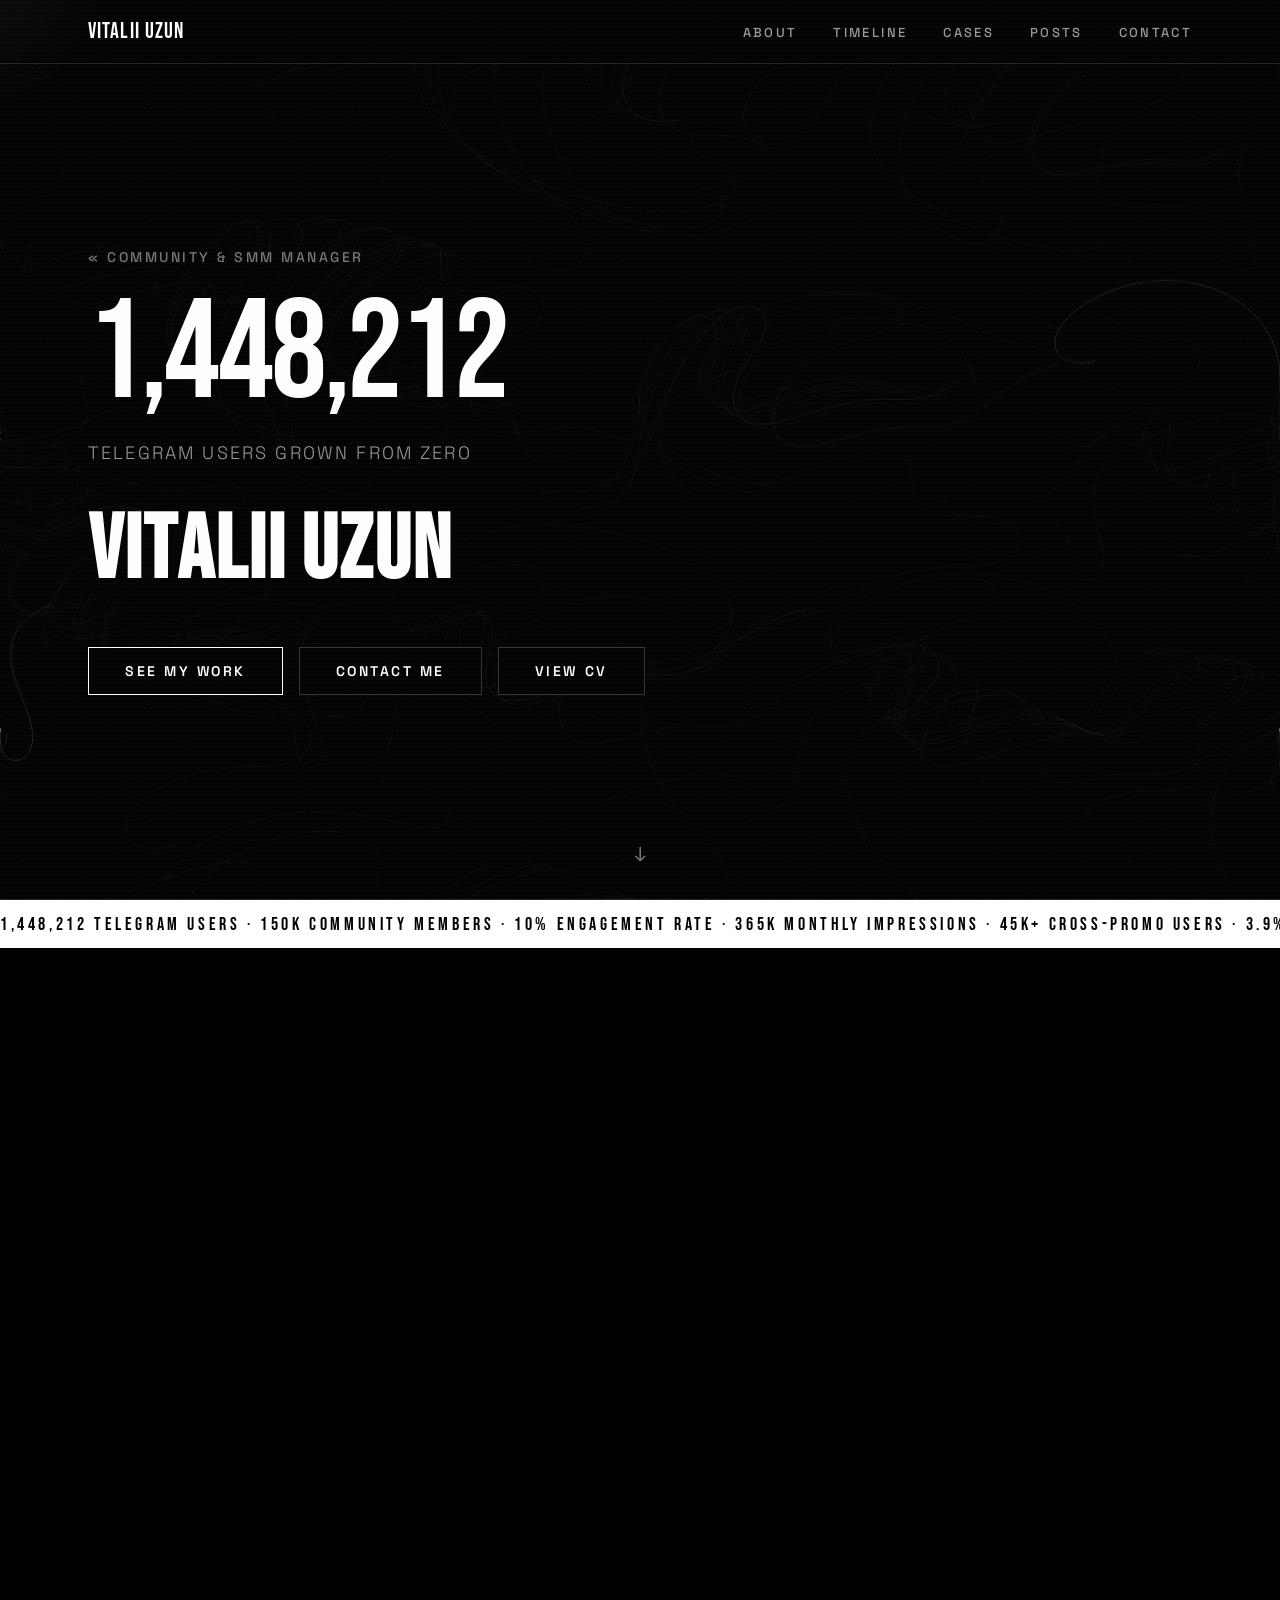
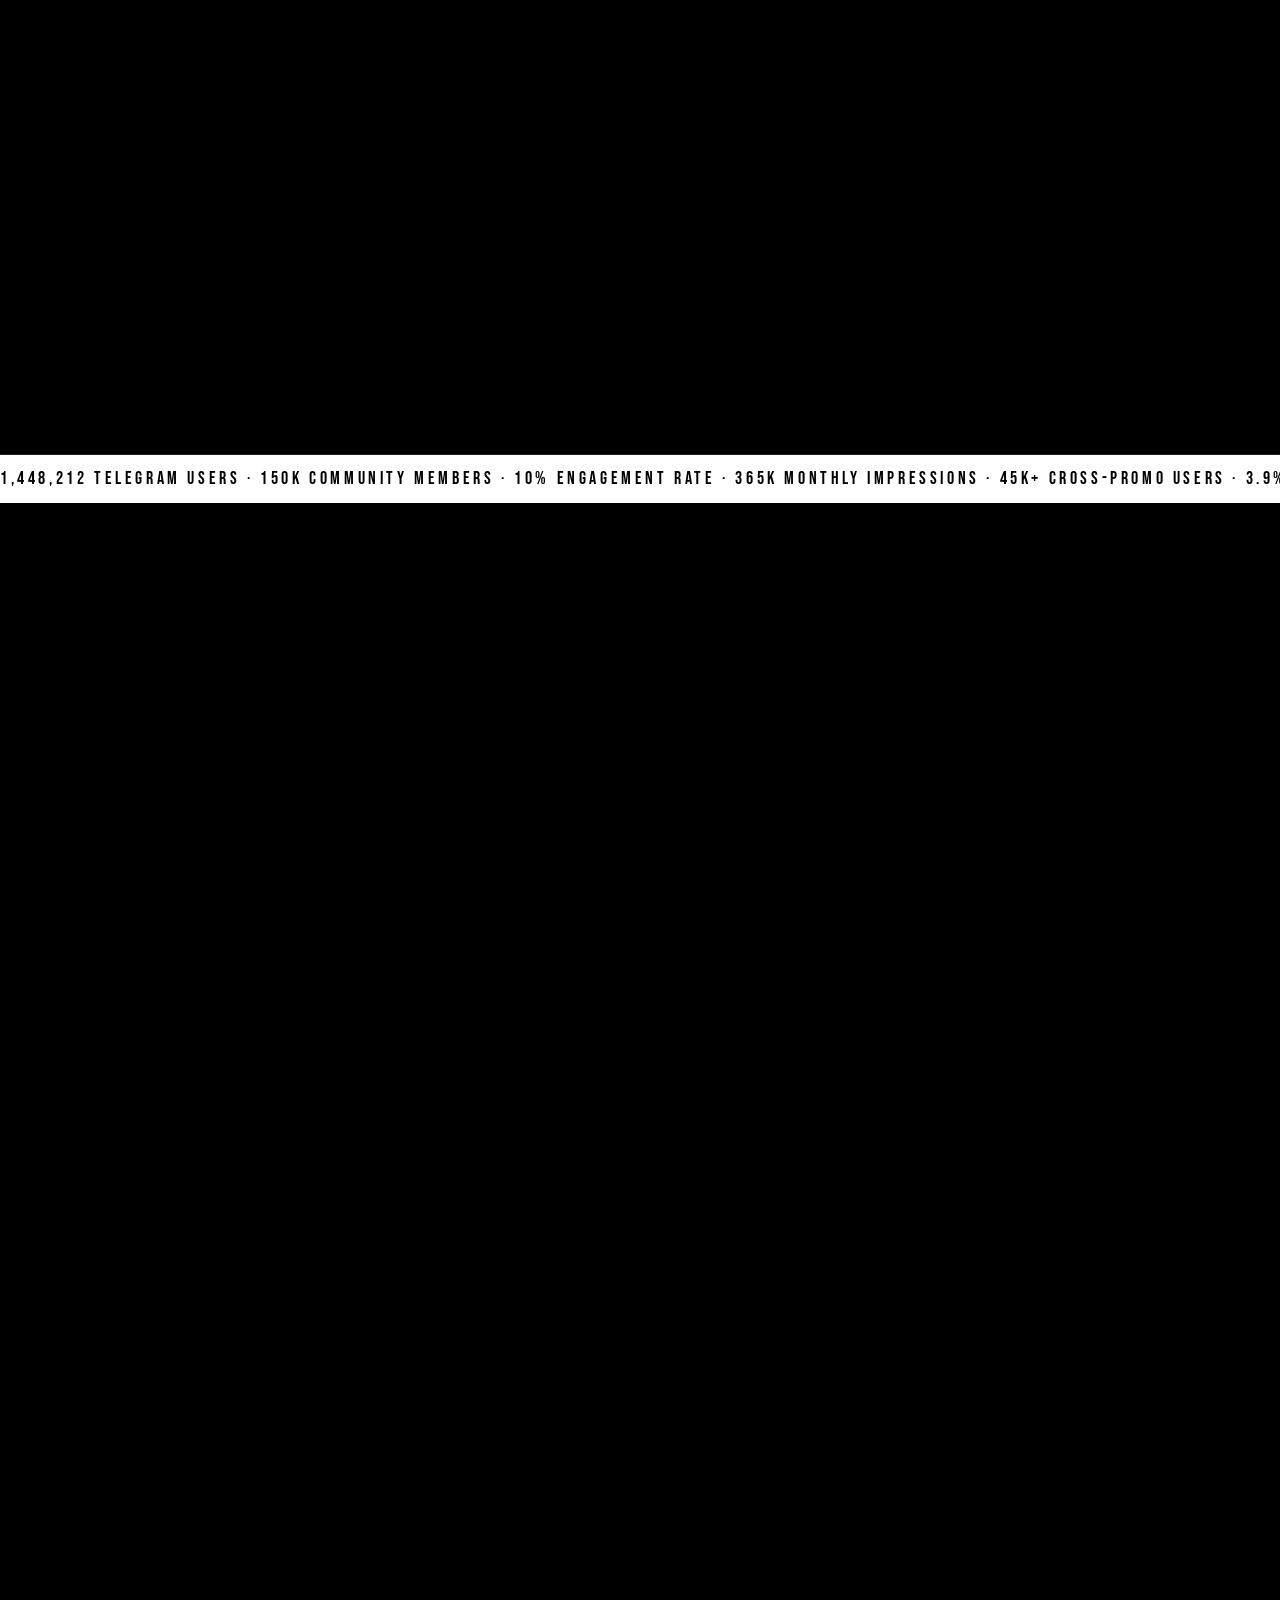
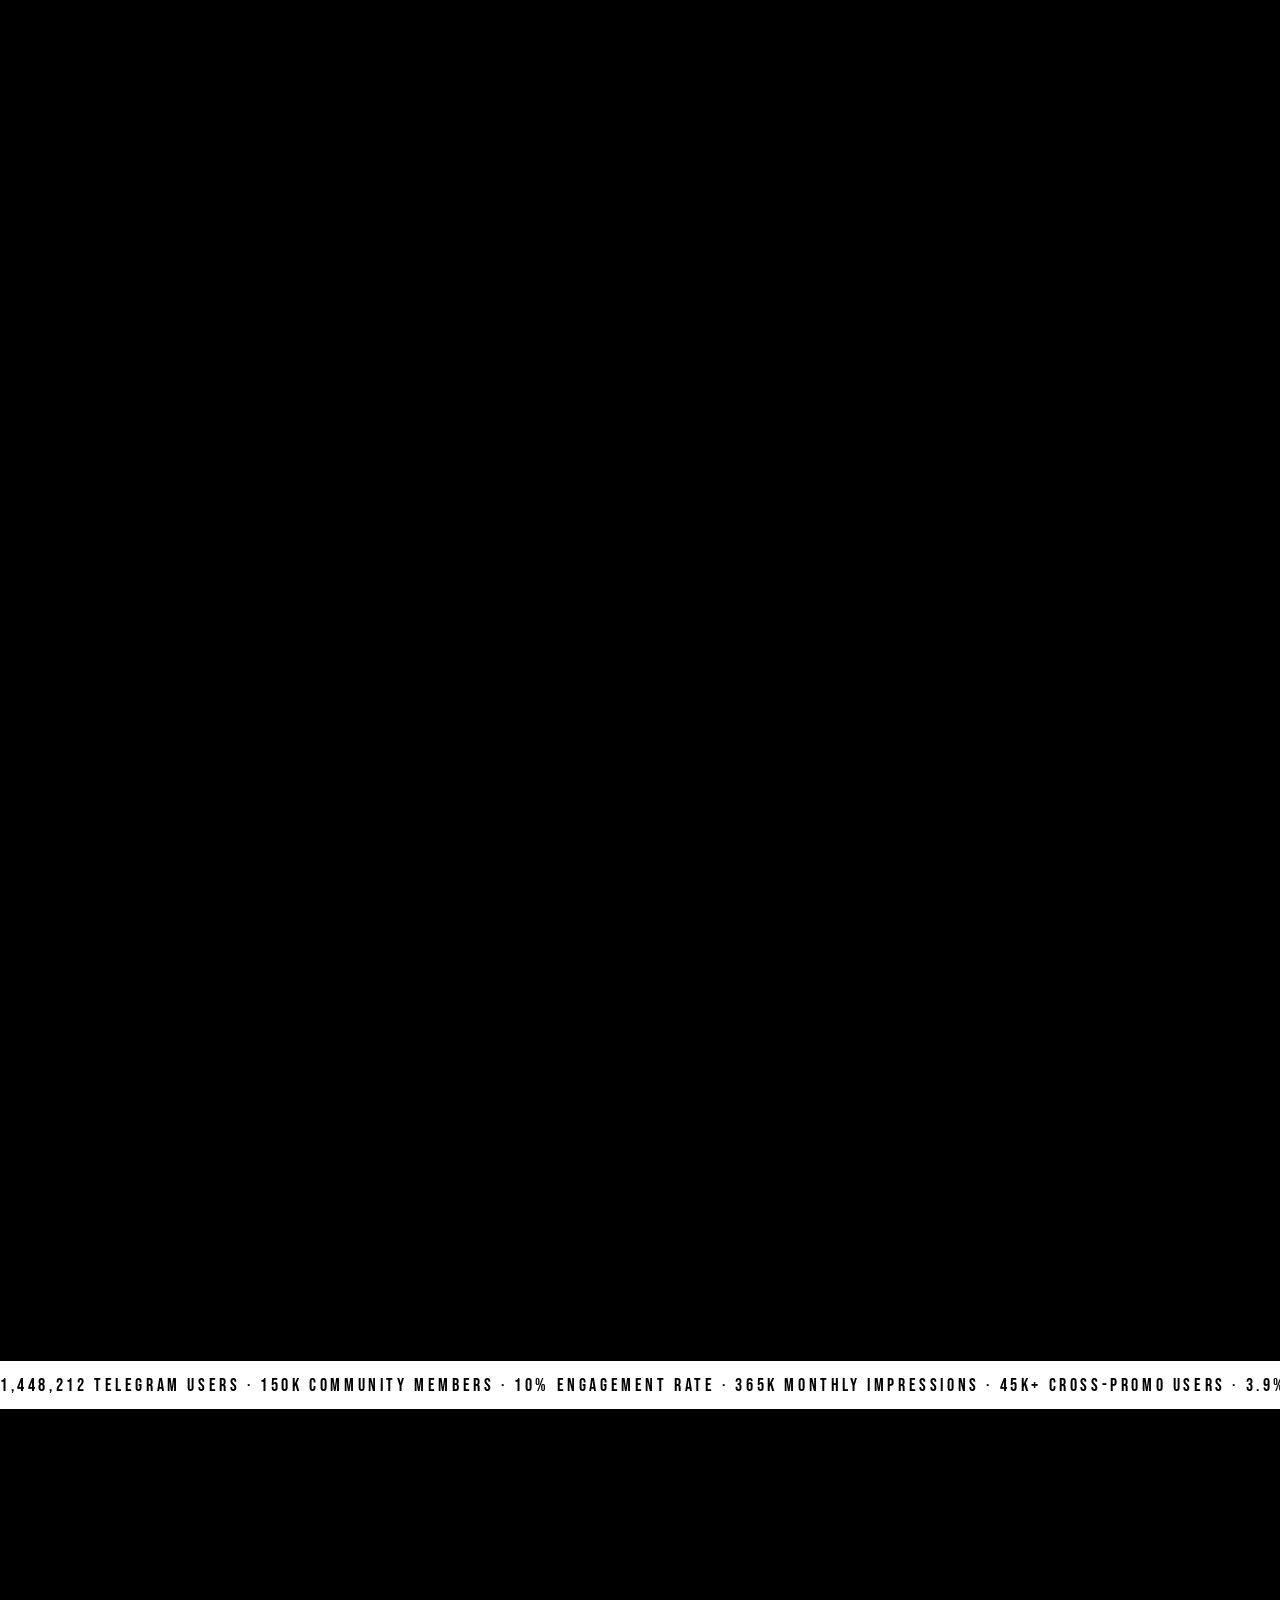
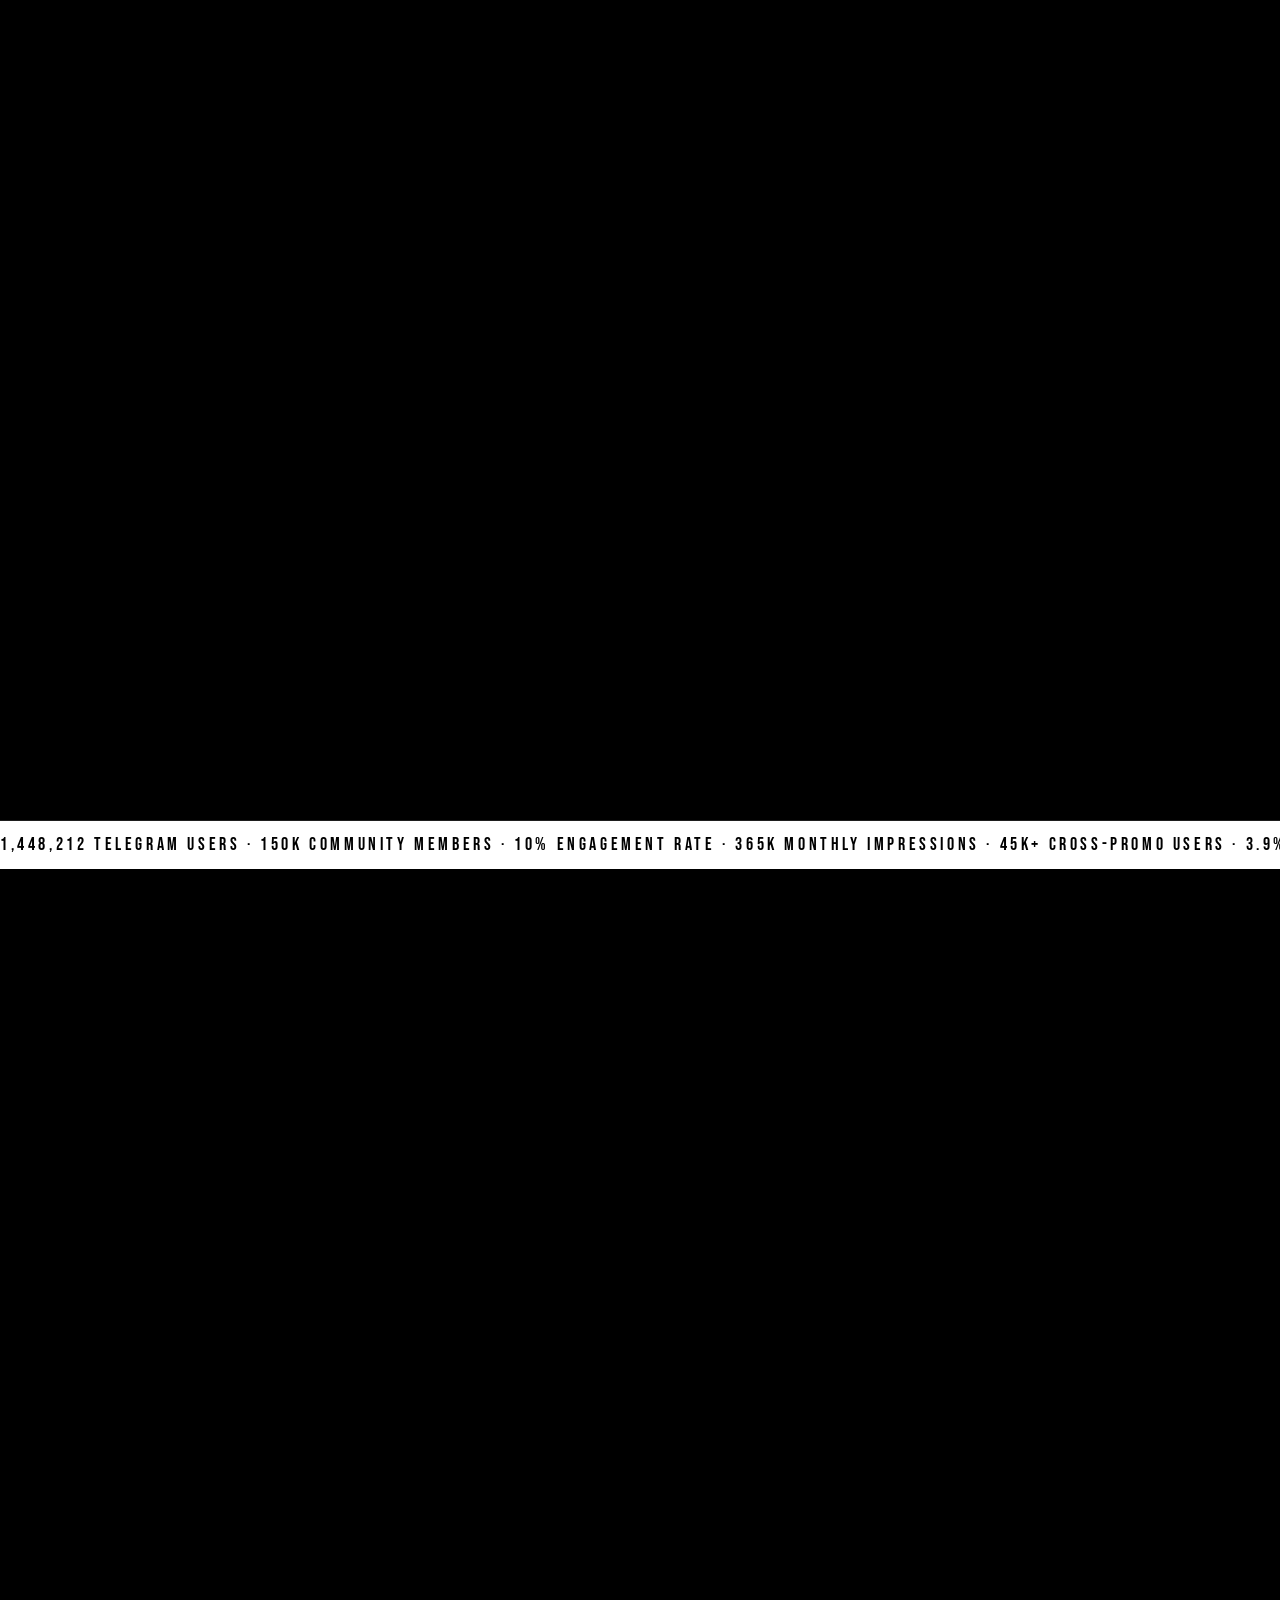
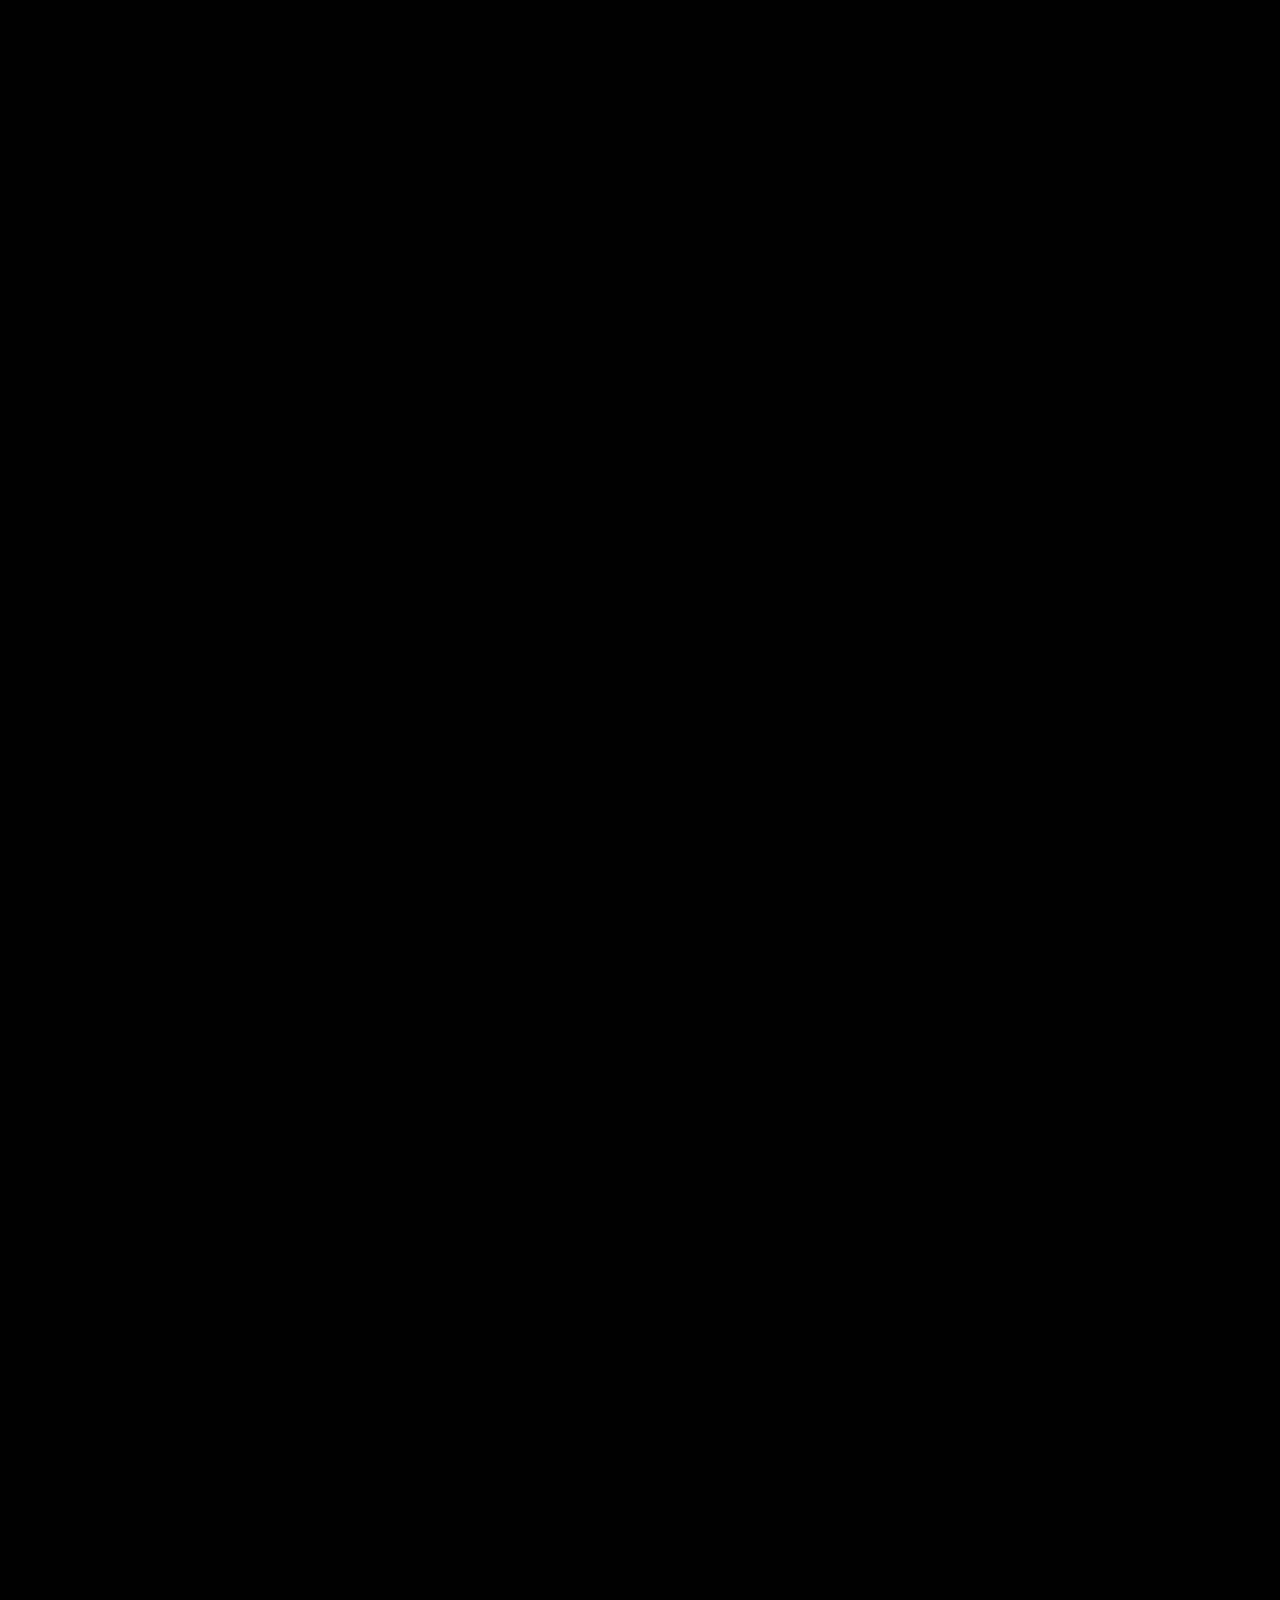
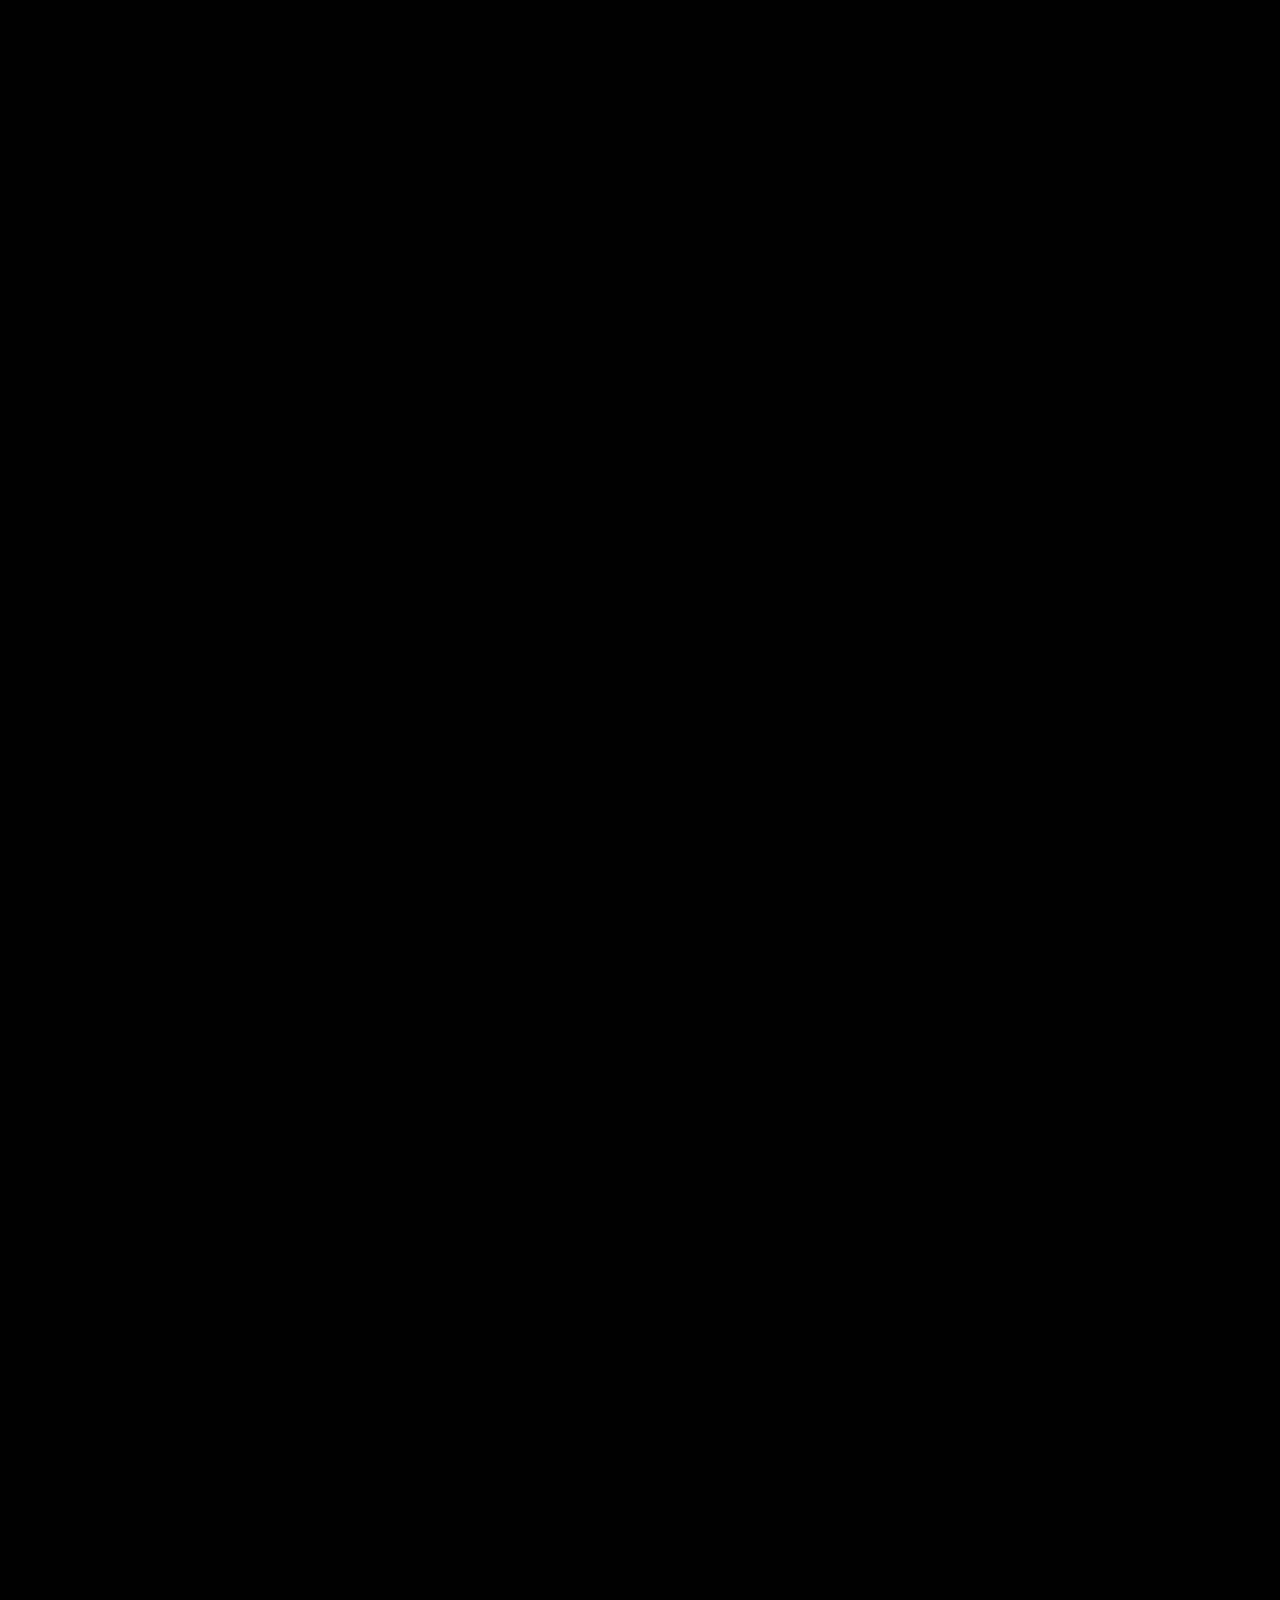
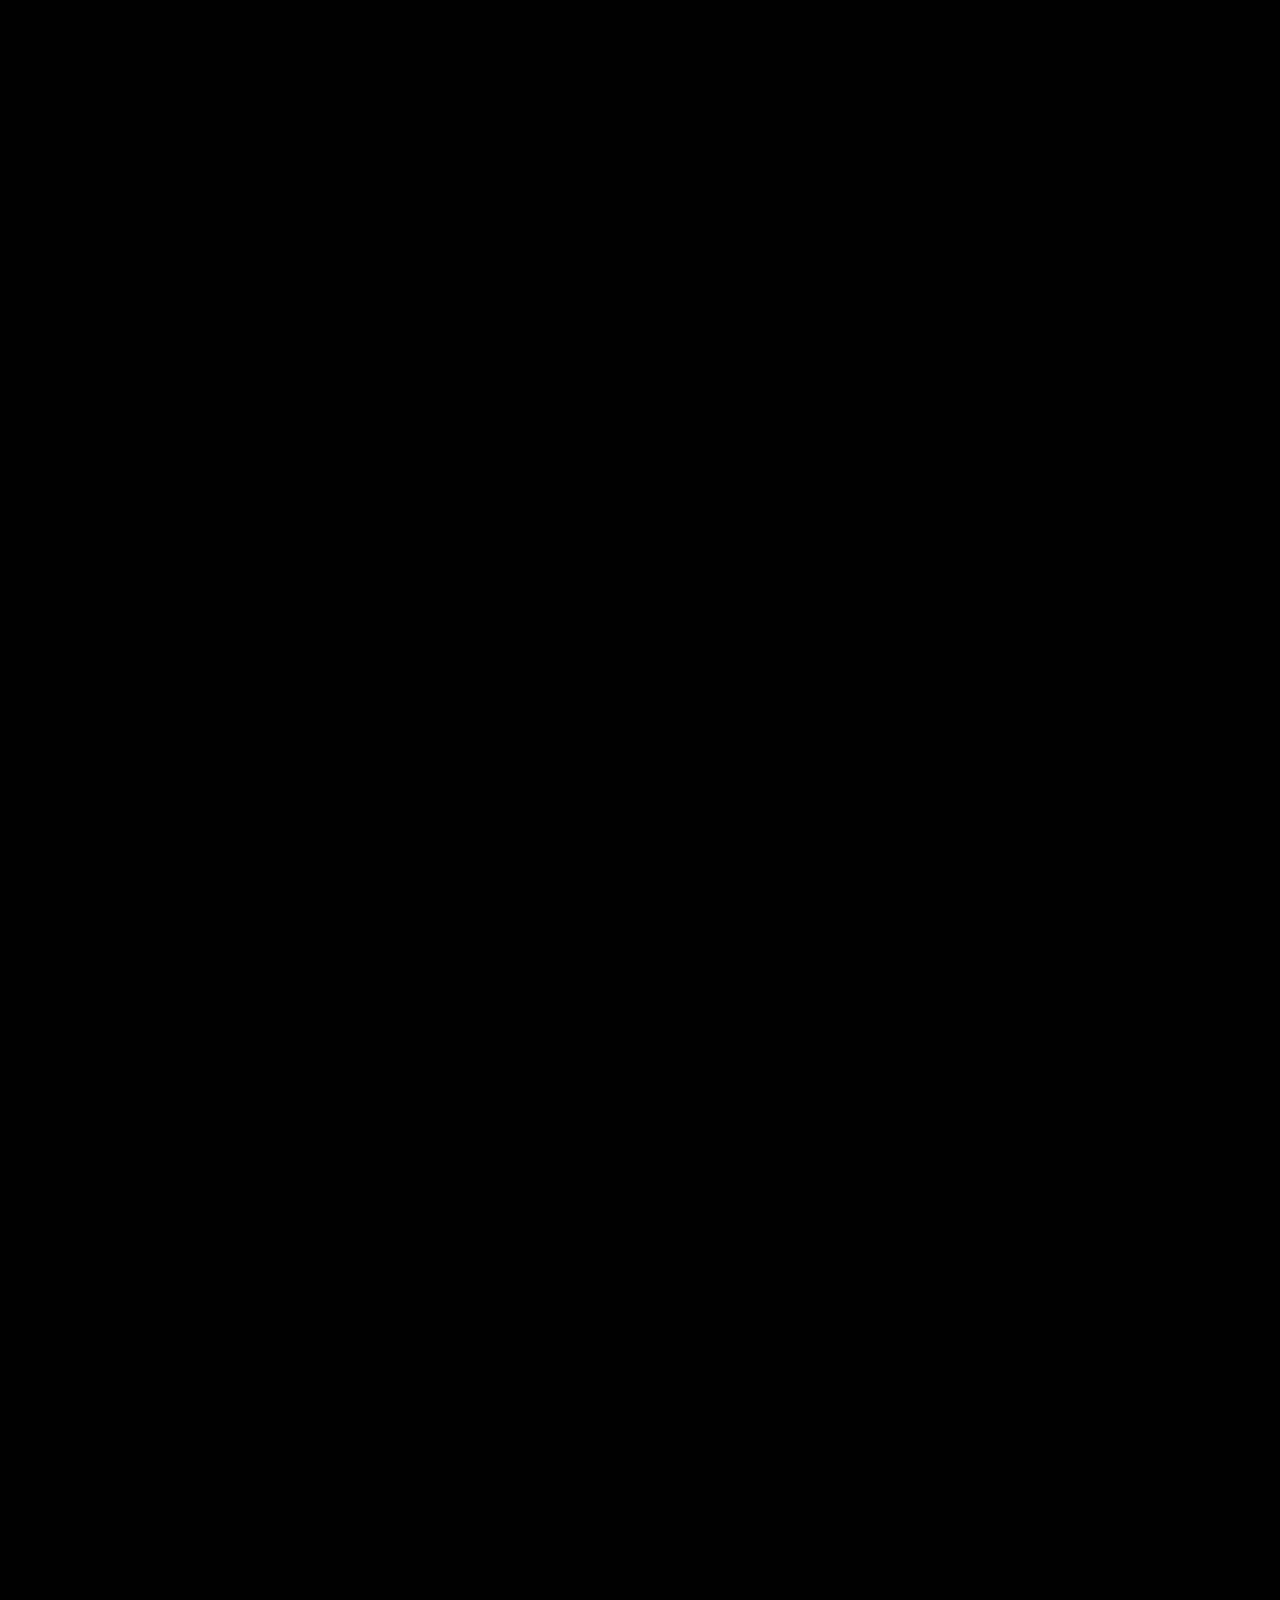
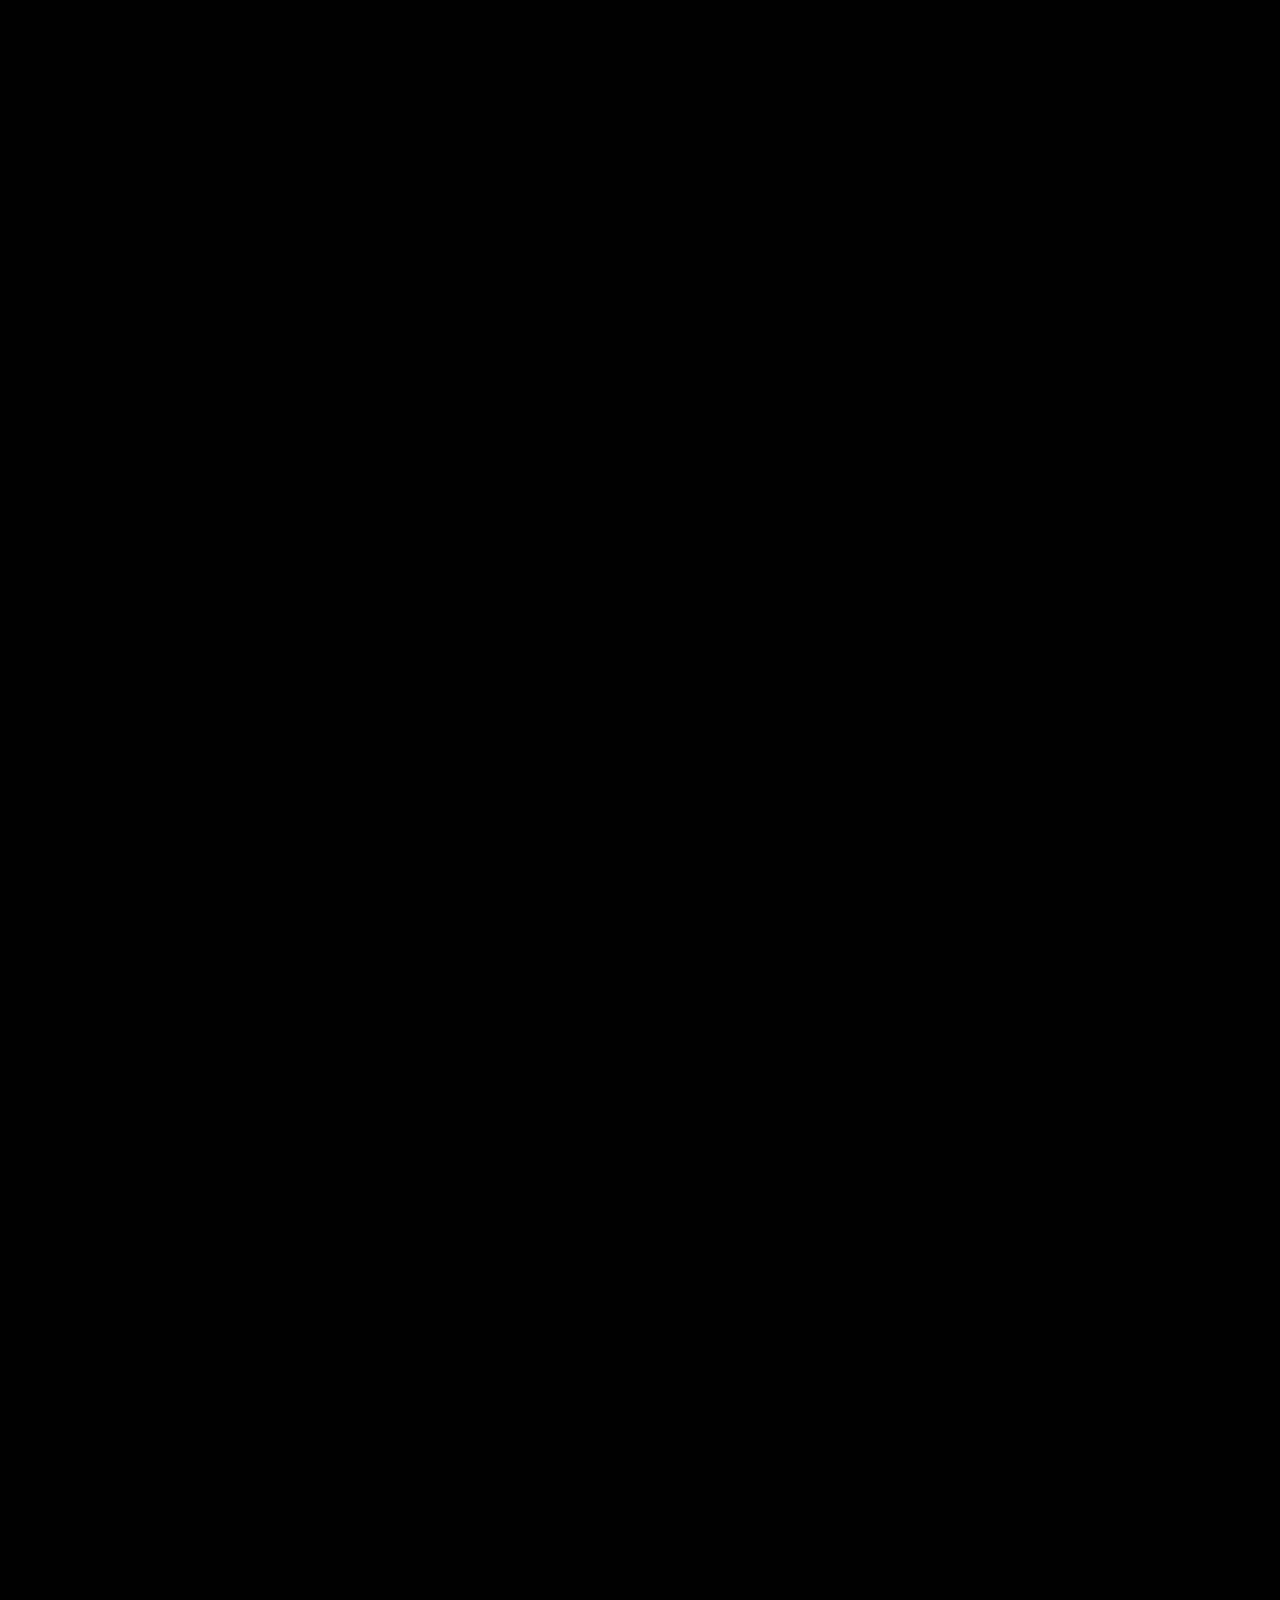
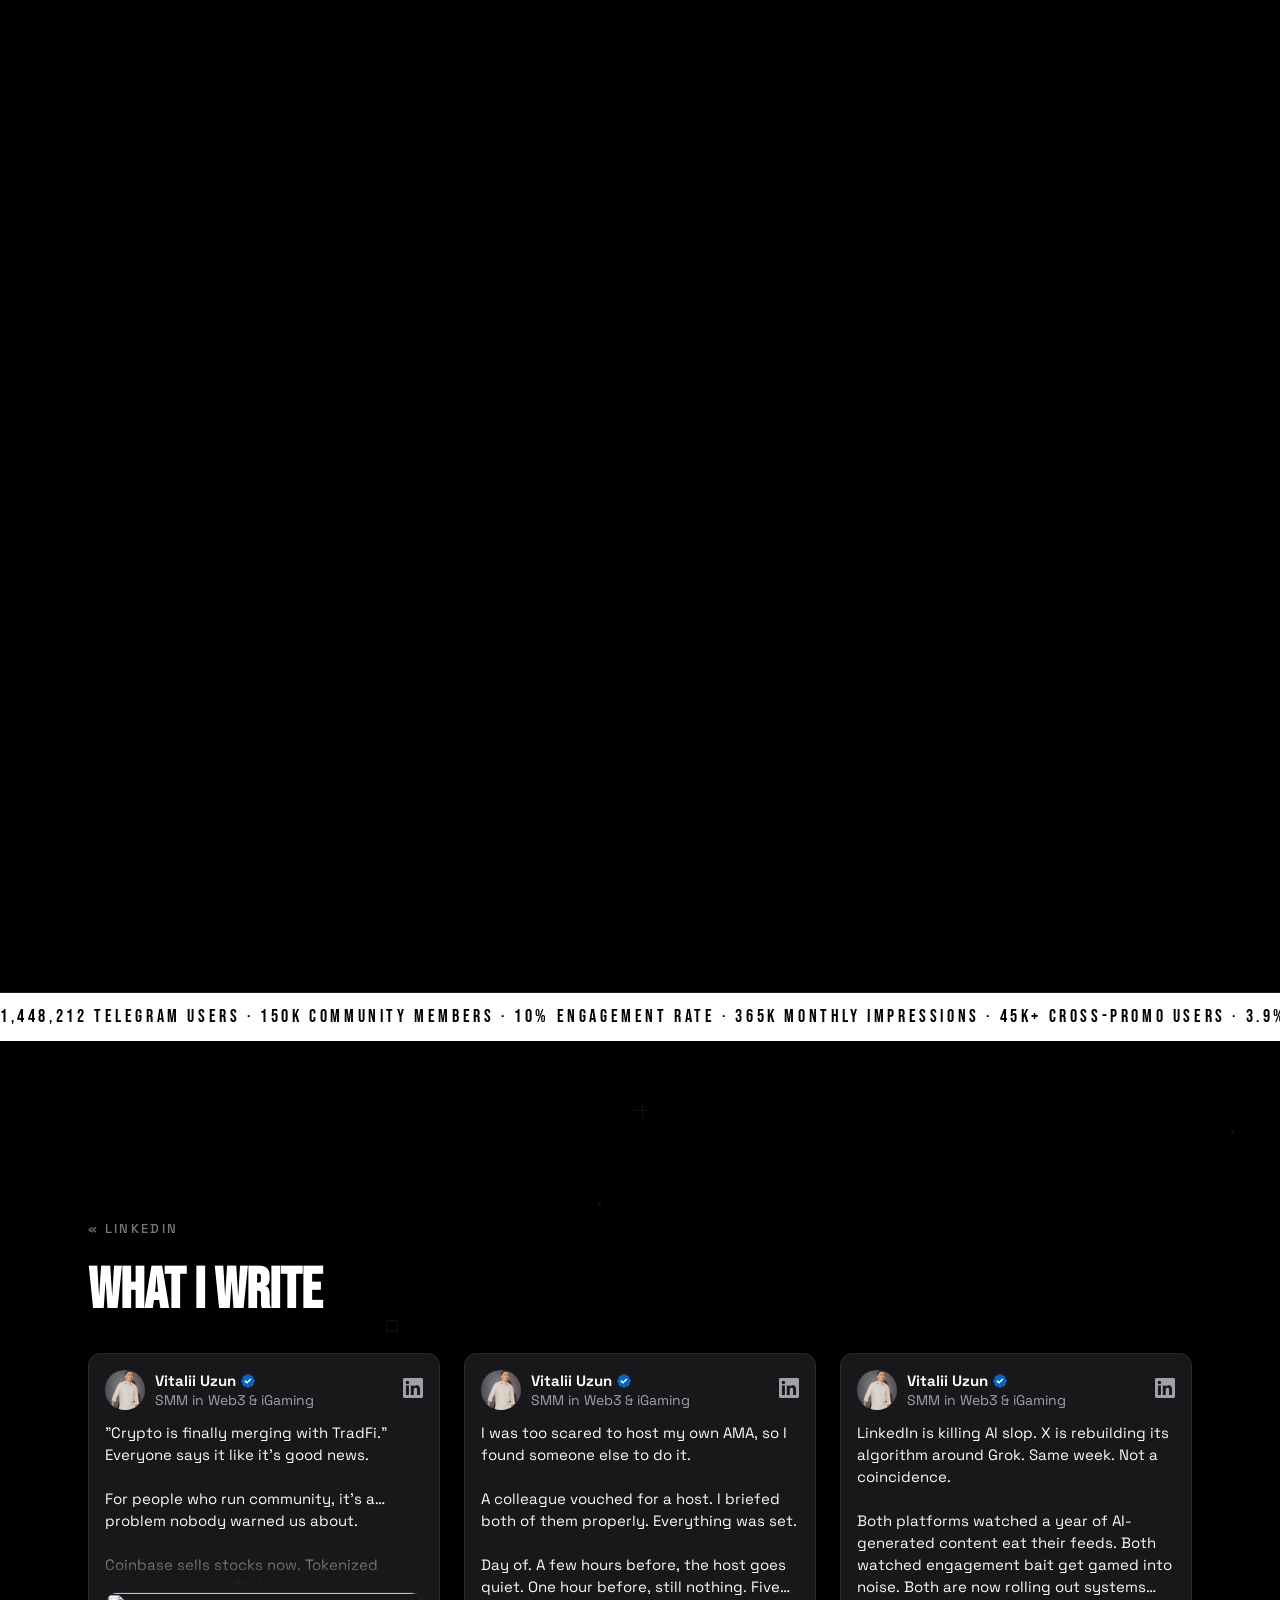
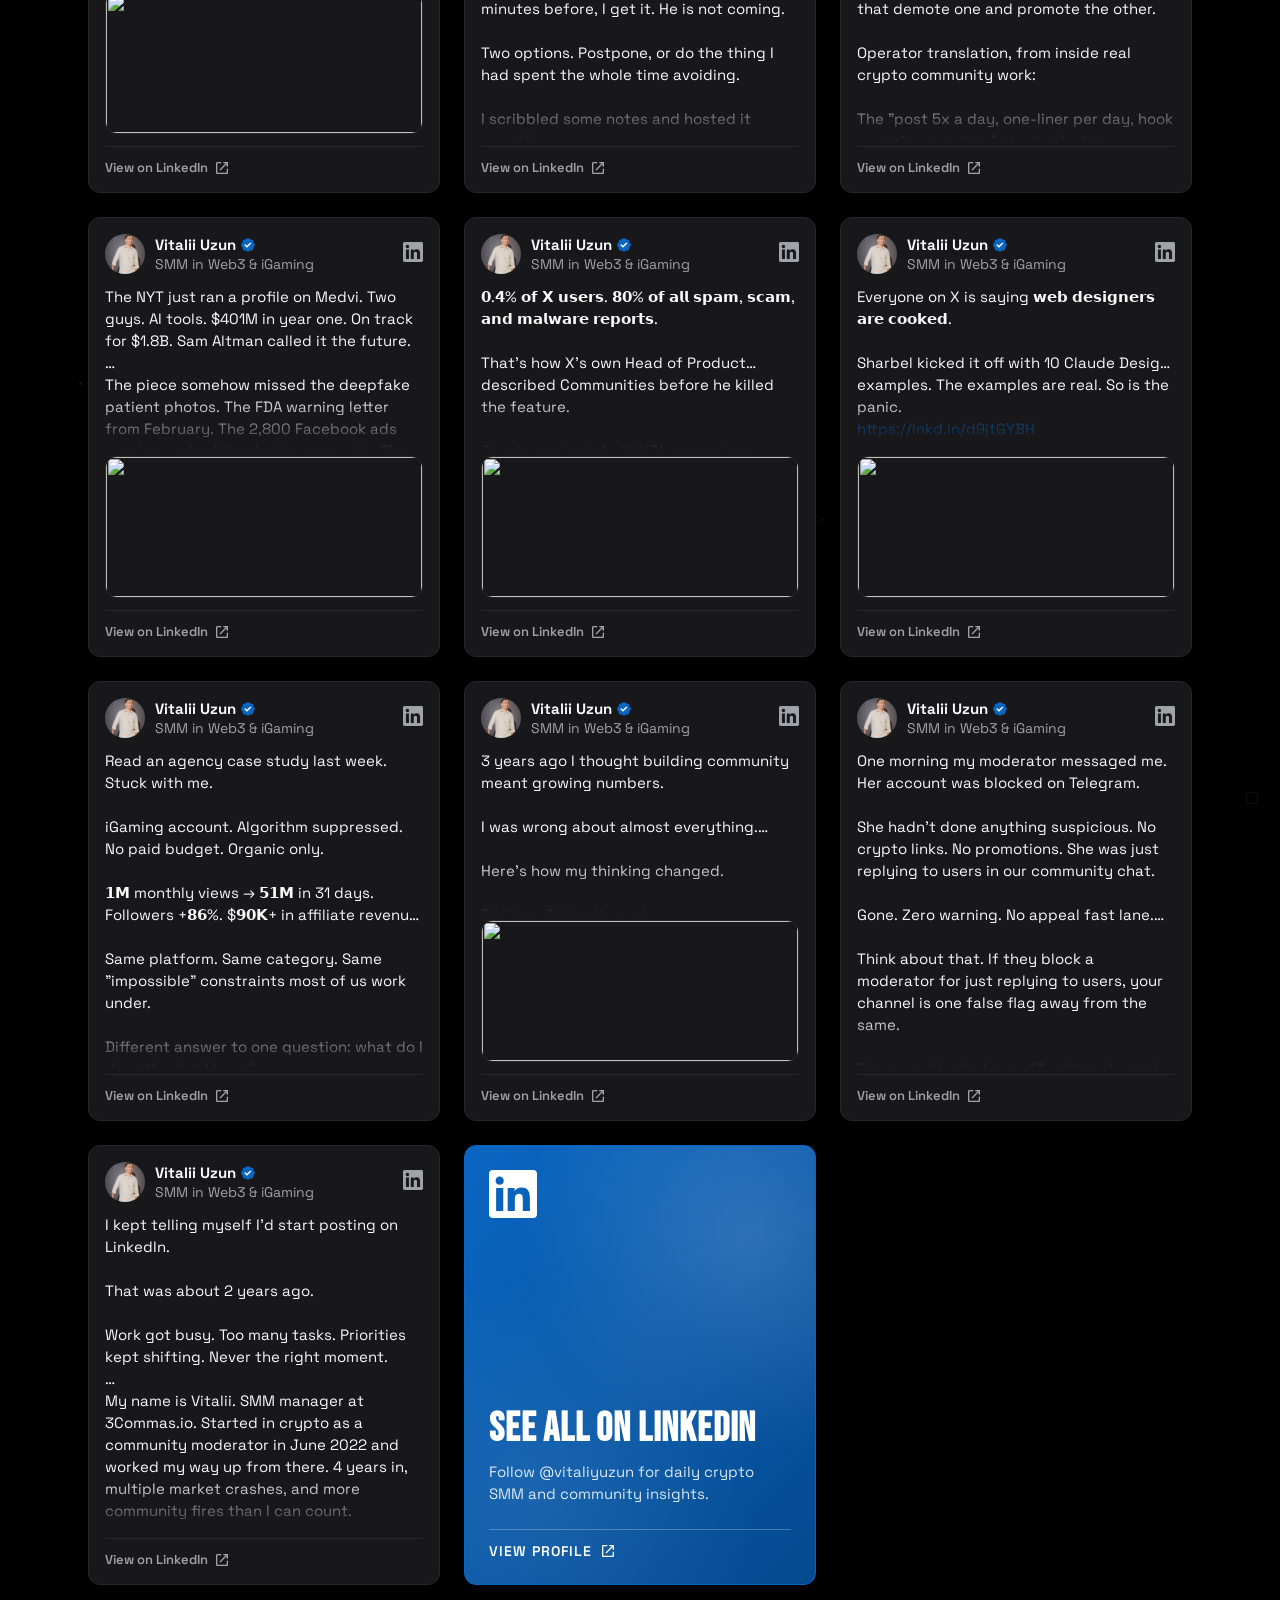
==== commit 3f455b98: "Fix video tweets: poster + play overlay (X blocks MP4 cross-origin embed) - Replace broken <video> e" ====
--- a/index.html
+++ b/index.html
@@ -521,7 +521,7 @@
       </a>
     </div>
     <p class="tweet-card__text">Chart, order ticket, positions. One window, wired to Hyperliquid.<br><br>No more jumping between tabs to place a single trade.<br><br>👉 Early access (beta): <a class="tweet-card__link" href="https://quantpilot.link/4cyfZ2x" target="_blank" rel="noopener">quantpilot.link/4cyfZ2x</a></p>
-    <div class="tweet-card__media tweet-card__media--video"><video controls preload="metadata" playsinline poster="https://pbs.twimg.com/amplify_video_thumb/2060338618330189826/img/CyeyDMtXhBwhI0NR.jpg"><source src="https://video.twimg.com/amplify_video/2060338618330189826/vid/avc1/1920x1080/F7M4f3WmS0hrYRup.mp4" type="video/mp4"></video></div>
+    <div class="tweet-card__media tweet-card__media--video"><img src="https://pbs.twimg.com/amplify_video_thumb/2060338618330189826/img/CyeyDMtXhBwhI0NR.jpg" alt="" loading="lazy" /><span class="tweet-card__play" aria-hidden="true"><svg viewBox="0 0 24 24" width="32" height="32" fill="currentColor"><path d="M8 5v14l11-7z"/></svg></span></div>
     <div class="tweet-card__footer">
       <time class="tweet-card__date">05:00 PM · May 29, 2026</time>
       <div class="tweet-card__metrics">
@@ -545,7 +545,7 @@
       </a>
     </div>
     <p class="tweet-card__text">DCA in 30 seconds ↓<br><br>Split entries across the dip. Lower your average. Ride out volatility.<br><br>Our DCA Bot does it for you.</p>
-    <div class="tweet-card__media tweet-card__media--video"><video controls preload="metadata" playsinline poster="https://pbs.twimg.com/ext_tw_video_thumb/2060323327718129668/pu/img/DPLAiip9Ny5G5BXV.jpg"><source src="https://video.twimg.com/ext_tw_video/2060323327718129668/pu/vid/avc1/1280x720/CCGhJ9VVwhD5tjuT.mp4?tag=12" type="video/mp4"></video></div>
+    <div class="tweet-card__media tweet-card__media--video"><img src="https://pbs.twimg.com/ext_tw_video_thumb/2060323327718129668/pu/img/DPLAiip9Ny5G5BXV.jpg" alt="" loading="lazy" /><span class="tweet-card__play" aria-hidden="true"><svg viewBox="0 0 24 24" width="32" height="32" fill="currentColor"><path d="M8 5v14l11-7z"/></svg></span></div>
     <div class="tweet-card__footer">
       <time class="tweet-card__date">11:32 AM · May 29, 2026</time>
       <div class="tweet-card__metrics">
@@ -569,7 +569,7 @@
       </a>
     </div>
     <p class="tweet-card__text">1 / We just spent 8 posts comparing 3Commas to the bots inside Binance, Bybit, OKX, Bitget, Kraken and Coinbase.<br><br>Here&#x27;s what 3Commas adds on top.</p>
-    <div class="tweet-card__media tweet-card__media--video"><video controls preload="metadata" playsinline poster="https://pbs.twimg.com/ext_tw_video_thumb/2060019289982115842/pu/img/zDK0j9Iqs6avri50.jpg"><source src="https://video.twimg.com/ext_tw_video/2060019289982115842/pu/vid/avc1/1200x676/qbe7gqtcmo7ZjoCE.mp4?tag=12" type="video/mp4"></video></div>
+    <div class="tweet-card__media tweet-card__media--video"><img src="https://pbs.twimg.com/ext_tw_video_thumb/2060019289982115842/pu/img/zDK0j9Iqs6avri50.jpg" alt="" loading="lazy" /><span class="tweet-card__play" aria-hidden="true"><svg viewBox="0 0 24 24" width="32" height="32" fill="currentColor"><path d="M8 5v14l11-7z"/></svg></span></div>
     <div class="tweet-card__footer">
       <time class="tweet-card__date">03:24 PM · May 28, 2026</time>
       <div class="tweet-card__metrics">
@@ -593,7 +593,7 @@
       </a>
     </div>
     <p class="tweet-card__text">A strategy that wins in one regime is not a strategy.<br><br>Cloud agents on QuantPilot keep optimizing in the background, test it across market conditions, and push updates to app and Telegram.<br><br>👉 Early access: <a class="tweet-card__link" href="http://quantpilot.link/4cyfZ2x" target="_blank" rel="noopener">quantpilot.link/4cyfZ2x</a></p>
-    <div class="tweet-card__media tweet-card__media--video"><video controls preload="metadata" playsinline poster="https://pbs.twimg.com/amplify_video_thumb/2059987370728984582/img/8onbP76btohf56MT.jpg"><source src="https://video.twimg.com/amplify_video/2059987370728984582/vid/avc1/1200x628/Uo966XNvhnMNyUJW.mp4" type="video/mp4"></video></div>
+    <div class="tweet-card__media tweet-card__media--video"><img src="https://pbs.twimg.com/amplify_video_thumb/2059987370728984582/img/8onbP76btohf56MT.jpg" alt="" loading="lazy" /><span class="tweet-card__play" aria-hidden="true"><svg viewBox="0 0 24 24" width="32" height="32" fill="currentColor"><path d="M8 5v14l11-7z"/></svg></span></div>
     <div class="tweet-card__footer">
       <time class="tweet-card__date">03:00 PM · May 28, 2026</time>
       <div class="tweet-card__metrics">
@@ -617,7 +617,7 @@
       </a>
     </div>
     <p class="tweet-card__text">1/ Demo mode for bots is rare. Most traders end up testing new configurations with real money.<br><br>3Commas runs demo across every bot type: DCA, Signal, Grid, SmartTrade.</p>
-    <div class="tweet-card__media tweet-card__media--video"><video controls preload="metadata" playsinline poster="https://pbs.twimg.com/ext_tw_video_thumb/2059685762887471107/pu/img/9u-9eD1BE41t7-4M.jpg"><source src="https://video.twimg.com/ext_tw_video/2059685762887471107/pu/vid/avc1/1200x628/gr5eWCG5GQKGg7Fl.mp4?tag=12" type="video/mp4"></video></div>
+    <div class="tweet-card__media tweet-card__media--video"><img src="https://pbs.twimg.com/ext_tw_video_thumb/2059685762887471107/pu/img/9u-9eD1BE41t7-4M.jpg" alt="" loading="lazy" /><span class="tweet-card__play" aria-hidden="true"><svg viewBox="0 0 24 24" width="32" height="32" fill="currentColor"><path d="M8 5v14l11-7z"/></svg></span></div>
     <div class="tweet-card__footer">
       <time class="tweet-card__date">05:18 PM · May 27, 2026</time>
       <div class="tweet-card__metrics">
@@ -641,7 +641,7 @@
       </a>
     </div>
     <p class="tweet-card__text">Hyperliquid (<a class="tweet-card__mention" href="https://x.com/HyperliquidX" target="_blank" rel="noopener">@HyperliquidX</a>) just launched canonical prediction markets based on offchain events.<br><br>QuantPilot Predict is coming. Agentic prediction markets, fully on Hyperliquid.<br><br>Early access soon. Waitlist below.<br><br>→ <a class="tweet-card__link" href="http://quantpilot.link/4cyfZ2x" target="_blank" rel="noopener">quantpilot.link/4cyfZ2x</a></p>
-    <div class="tweet-card__media tweet-card__media--video"><video controls preload="metadata" playsinline poster="https://pbs.twimg.com/amplify_video_thumb/2059681738914246660/img/ajrtFxHMGOmq0mCB.jpg"><source src="https://video.twimg.com/amplify_video/2059681738914246660/vid/avc1/1920x1080/U_EXRwsA5cPXzcas.mp4" type="video/mp4"></video></div>
+    <div class="tweet-card__media tweet-card__media--video"><img src="https://pbs.twimg.com/amplify_video_thumb/2059681738914246660/img/ajrtFxHMGOmq0mCB.jpg" alt="" loading="lazy" /><span class="tweet-card__play" aria-hidden="true"><svg viewBox="0 0 24 24" width="32" height="32" fill="currentColor"><path d="M8 5v14l11-7z"/></svg></span></div>
     <div class="tweet-card__footer">
       <time class="tweet-card__date">05:03 PM · May 27, 2026</time>
       <div class="tweet-card__metrics">
@@ -713,7 +713,7 @@
       </a>
     </div>
     <p class="tweet-card__text">ethereum:0x163f8c2467924be0ae7b5347228cabf260318753 is +21.9% today.<br><br>We asked QuantPilot what was behind the move:<br><br>• No Worldcoin product, partnership, or token unlock in this window<br>• Only 34.1% of max supply is circulating<br>• The World Foundation sold $65M of WLD in March</p>
-    <div class="tweet-card__media tweet-card__media--video"><video controls preload="metadata" playsinline poster="https://pbs.twimg.com/amplify_video_thumb/2059236770948993024/img/y_Bq8F2f4qqWzPDO.jpg"><source src="https://video.twimg.com/amplify_video/2059236770948993024/vid/avc1/1920x1080/B9wz6BI8LctX-zio.mp4" type="video/mp4"></video></div>
+    <div class="tweet-card__media tweet-card__media--video"><img src="https://pbs.twimg.com/amplify_video_thumb/2059236770948993024/img/y_Bq8F2f4qqWzPDO.jpg" alt="" loading="lazy" /><span class="tweet-card__play" aria-hidden="true"><svg viewBox="0 0 24 24" width="32" height="32" fill="currentColor"><path d="M8 5v14l11-7z"/></svg></span></div>
     <div class="tweet-card__footer">
       <time class="tweet-card__date">11:35 AM · May 26, 2026</time>
       <div class="tweet-card__metrics">
@@ -737,7 +737,7 @@
       </a>
     </div>
     <p class="tweet-card__text">Hit Auto. Touch grass. Come back to a backtested strategy.<br><br>QuantPilot&#x27;s Autonomous Mode runs the full research → backtest → optimize loop on its own. Two sliders, one button, ~15–36 min of work happening without you.<br><br>Early access (beta): <a class="tweet-card__link" href="https://quantpilot.link/4cyfZ2x" target="_blank" rel="noopener">quantpilot.link/4cyfZ2x</a></p>
-    <div class="tweet-card__media tweet-card__media--video"><video controls preload="metadata" playsinline poster="https://pbs.twimg.com/amplify_video_thumb/2058973032786395136/img/aJnL9q0tkVi7zFbM.jpg"><source src="https://video.twimg.com/amplify_video/2058973032786395136/vid/avc1/1920x1080/Nqjow8nRu0iZh49A.mp4" type="video/mp4"></video></div>
+    <div class="tweet-card__media tweet-card__media--video"><img src="https://pbs.twimg.com/amplify_video_thumb/2058973032786395136/img/aJnL9q0tkVi7zFbM.jpg" alt="" loading="lazy" /><span class="tweet-card__play" aria-hidden="true"><svg viewBox="0 0 24 24" width="32" height="32" fill="currentColor"><path d="M8 5v14l11-7z"/></svg></span></div>
     <div class="tweet-card__footer">
       <time class="tweet-card__date">06:06 PM · May 25, 2026</time>
       <div class="tweet-card__metrics">
@@ -761,7 +761,7 @@
       </a>
     </div>
     <p class="tweet-card__text">1/ Trade on <a class="tweet-card__mention" href="https://x.com/krakenfx" target="_blank" rel="noopener">@krakenfx</a> or <a class="tweet-card__mention" href="https://x.com/coinbase" target="_blank" rel="noopener">@coinbase</a>?<br><br>You already know what running a strategy manually feels like.<br><br>The 3Commas Strategy Gallery is the automation layer for those accounts. Backtested presets, one-click launch, risk controls built in.<br><br>👇 <br><a class="tweet-card__link" href="https://bit.ly/4x3DNF8" target="_blank" rel="noopener">bit.ly/4x3DNF8</a></p>
-    <div class="tweet-card__media tweet-card__media--video"><video controls preload="metadata" playsinline poster="https://pbs.twimg.com/ext_tw_video_thumb/2058899673386029056/pu/img/pM-QB-XsVQ_2C8GN.jpg"><source src="https://video.twimg.com/ext_tw_video/2058899673386029056/pu/vid/avc1/1280x720/lt5ALpano_Oxyg5M.mp4?tag=12" type="video/mp4"></video></div>
+    <div class="tweet-card__media tweet-card__media--video"><img src="https://pbs.twimg.com/ext_tw_video_thumb/2058899673386029056/pu/img/pM-QB-XsVQ_2C8GN.jpg" alt="" loading="lazy" /><span class="tweet-card__play" aria-hidden="true"><svg viewBox="0 0 24 24" width="32" height="32" fill="currentColor"><path d="M8 5v14l11-7z"/></svg></span></div>
     <div class="tweet-card__footer">
       <time class="tweet-card__date">01:15 PM · May 25, 2026</time>
       <div class="tweet-card__metrics">
@@ -785,7 +785,7 @@
       </a>
     </div>
     <p class="tweet-card__text">QuantPilot won&#x27;t show you a green PnL.<br><br>It shows you the equity curve, the trade log, the drawdown.<br><br>Because that&#x27;s what tells you if a strategy actually works.<br><br>🔗 <a class="tweet-card__link" href="http://quantpilot.link/4cyfZ2x" target="_blank" rel="noopener">quantpilot.link/4cyfZ2x</a></p>
-    <div class="tweet-card__media tweet-card__media--video"><video controls preload="metadata" playsinline poster="https://pbs.twimg.com/amplify_video_thumb/2057812674361110529/img/yvpMCoLSP7PToaLE.jpg"><source src="https://video.twimg.com/amplify_video/2057812674361110529/vid/avc1/1920x1004/yO3XRrfXsLg5cqep.mp4" type="video/mp4"></video></div>
+    <div class="tweet-card__media tweet-card__media--video"><img src="https://pbs.twimg.com/amplify_video_thumb/2057812674361110529/img/yvpMCoLSP7PToaLE.jpg" alt="" loading="lazy" /><span class="tweet-card__play" aria-hidden="true"><svg viewBox="0 0 24 24" width="32" height="32" fill="currentColor"><path d="M8 5v14l11-7z"/></svg></span></div>
     <div class="tweet-card__footer">
       <time class="tweet-card__date">01:16 PM · May 22, 2026</time>
       <div class="tweet-card__metrics">
@@ -809,7 +809,7 @@
       </a>
     </div>
     <p class="tweet-card__text">near:native is +6.68% today.<br><br>We asked QuantPilot what changed on-chain:<br><br>• TVL $128.8M, -12.6% from the May 9 peak<br>• Stablecoin supply flat at $120M for 90 days<br>• Weekly DEX volume at a 6-week low (-46.9%)<br>• Fees down 23.5% WoW<br>• 70% of DEX volume routes through one</p>
-    <div class="tweet-card__media tweet-card__media--video"><video controls preload="metadata" playsinline poster="https://pbs.twimg.com/amplify_video_thumb/2056837556562464768/img/QjKAYevbRhLOxOAL.jpg"><source src="https://video.twimg.com/amplify_video/2056837556562464768/vid/avc1/1920x1080/7_JFiQyRLfKoyFj4.mp4" type="video/mp4"></video></div>
+    <div class="tweet-card__media tweet-card__media--video"><img src="https://pbs.twimg.com/amplify_video_thumb/2056837556562464768/img/QjKAYevbRhLOxOAL.jpg" alt="" loading="lazy" /><span class="tweet-card__play" aria-hidden="true"><svg viewBox="0 0 24 24" width="32" height="32" fill="currentColor"><path d="M8 5v14l11-7z"/></svg></span></div>
     <div class="tweet-card__footer">
       <time class="tweet-card__date">08:41 PM · May 19, 2026</time>
       <div class="tweet-card__metrics">
@@ -857,7 +857,7 @@
       </a>
     </div>
     <p class="tweet-card__text">👑 QuantPilot VIP package.<br><br>One-time. Permanent profile badge. Immediate app access during the beta.<br><br>Not a subscription. If it&#x27;s for you, you already know.<br><br>Beta acess: <a class="tweet-card__link" href="http://quantpilot.link/4cyfZ2x" target="_blank" rel="noopener">quantpilot.link/4cyfZ2x</a></p>
-    <div class="tweet-card__media tweet-card__media--video"><video controls preload="metadata" playsinline poster="https://pbs.twimg.com/amplify_video_thumb/2049961410944184320/img/JzDt_wHvbumilpkj.jpg"><source src="https://video.twimg.com/amplify_video/2049961410944184320/vid/avc1/1920x1080/AHjXeKxX-KwEU191.mp4" type="video/mp4"></video></div>
+    <div class="tweet-card__media tweet-card__media--video"><img src="https://pbs.twimg.com/amplify_video_thumb/2049961410944184320/img/JzDt_wHvbumilpkj.jpg" alt="" loading="lazy" /><span class="tweet-card__play" aria-hidden="true"><svg viewBox="0 0 24 24" width="32" height="32" fill="currentColor"><path d="M8 5v14l11-7z"/></svg></span></div>
     <div class="tweet-card__footer">
       <time class="tweet-card__date">09:18 PM · Apr 30, 2026</time>
       <div class="tweet-card__metrics">
--- a/css/style.css
+++ b/css/style.css
@@ -923,7 +923,7 @@
 }
 
 .tweet-card:has(.tweet-card__media) .tweet-card__text {
-  -webkit-line-clamp: 2;
+  -webkit-line-clamp: 4;
 }
 
 .tweet-card__footer {
@@ -2489,21 +2489,31 @@
   fill: #fab81b;
 }
 
-/* Video player in tweet card */
+/* Video poster + play overlay (X blocks cross-origin MP4 embed) */
 .tweet-card__media--video {
   position: relative;
   background: #000;
 }
 
-.tweet-card__media--video video {
-  width: 100%;
-  height: 160px;
-  object-fit: cover;
-  display: block;
-  cursor: default;
-}
-
-.tweet-card__media--video video:fullscreen,
-.tweet-card__media--video video::backdrop {
-  object-fit: contain;
-}
+.tweet-card__play {
+  position: absolute;
+  top: 50%;
+  left: 50%;
+  width: 56px;
+  height: 56px;
+  display: flex;
+  align-items: center;
+  justify-content: center;
+  background: rgba(0, 0, 0, 0.7);
+  border: 1px solid rgba(255, 255, 255, 0.3);
+  border-radius: 50%;
+  color: #fff;
+  transform: translate(-50%, -50%);
+  transition: background 200ms ease, transform 200ms ease;
+  pointer-events: none;
+}
+
+.tweet-card:hover .tweet-card__play {
+  background: rgba(0, 0, 0, 0.9);
+  transform: translate(-50%, -50%) scale(1.08);
+}
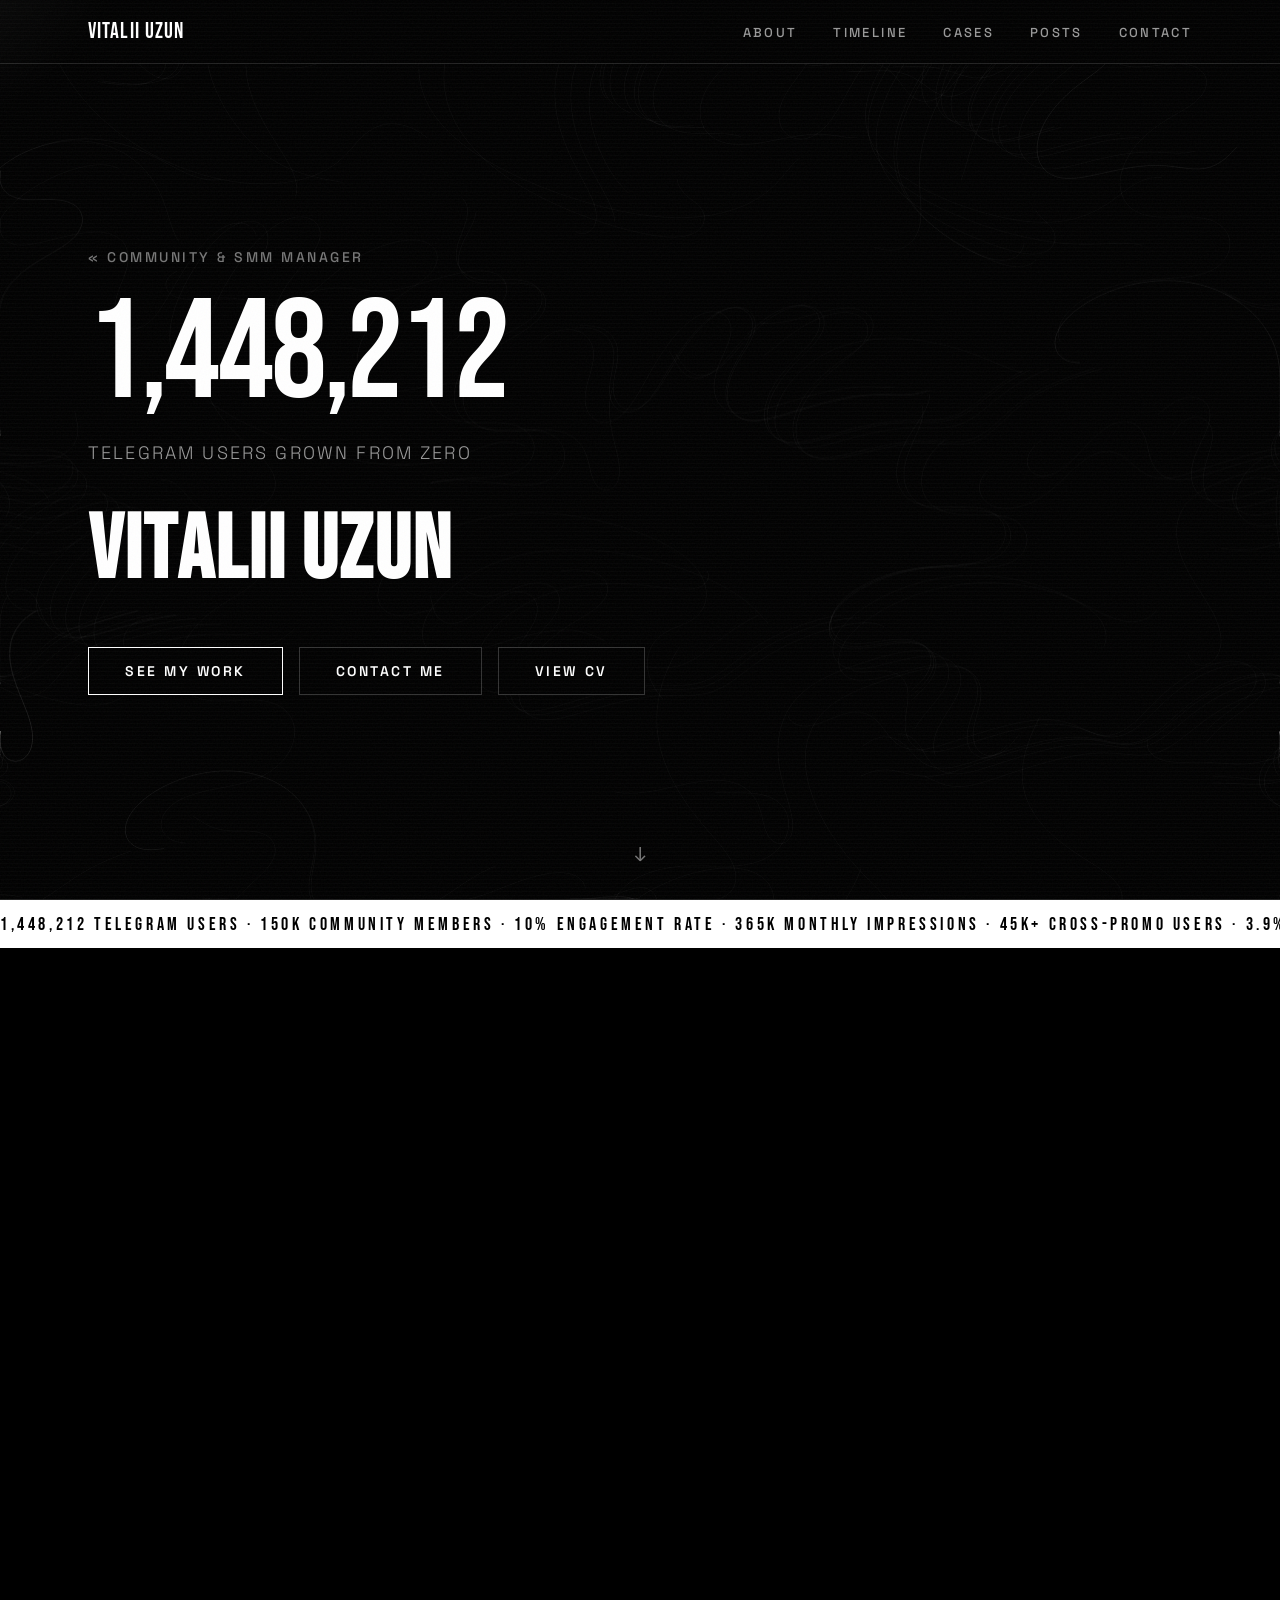
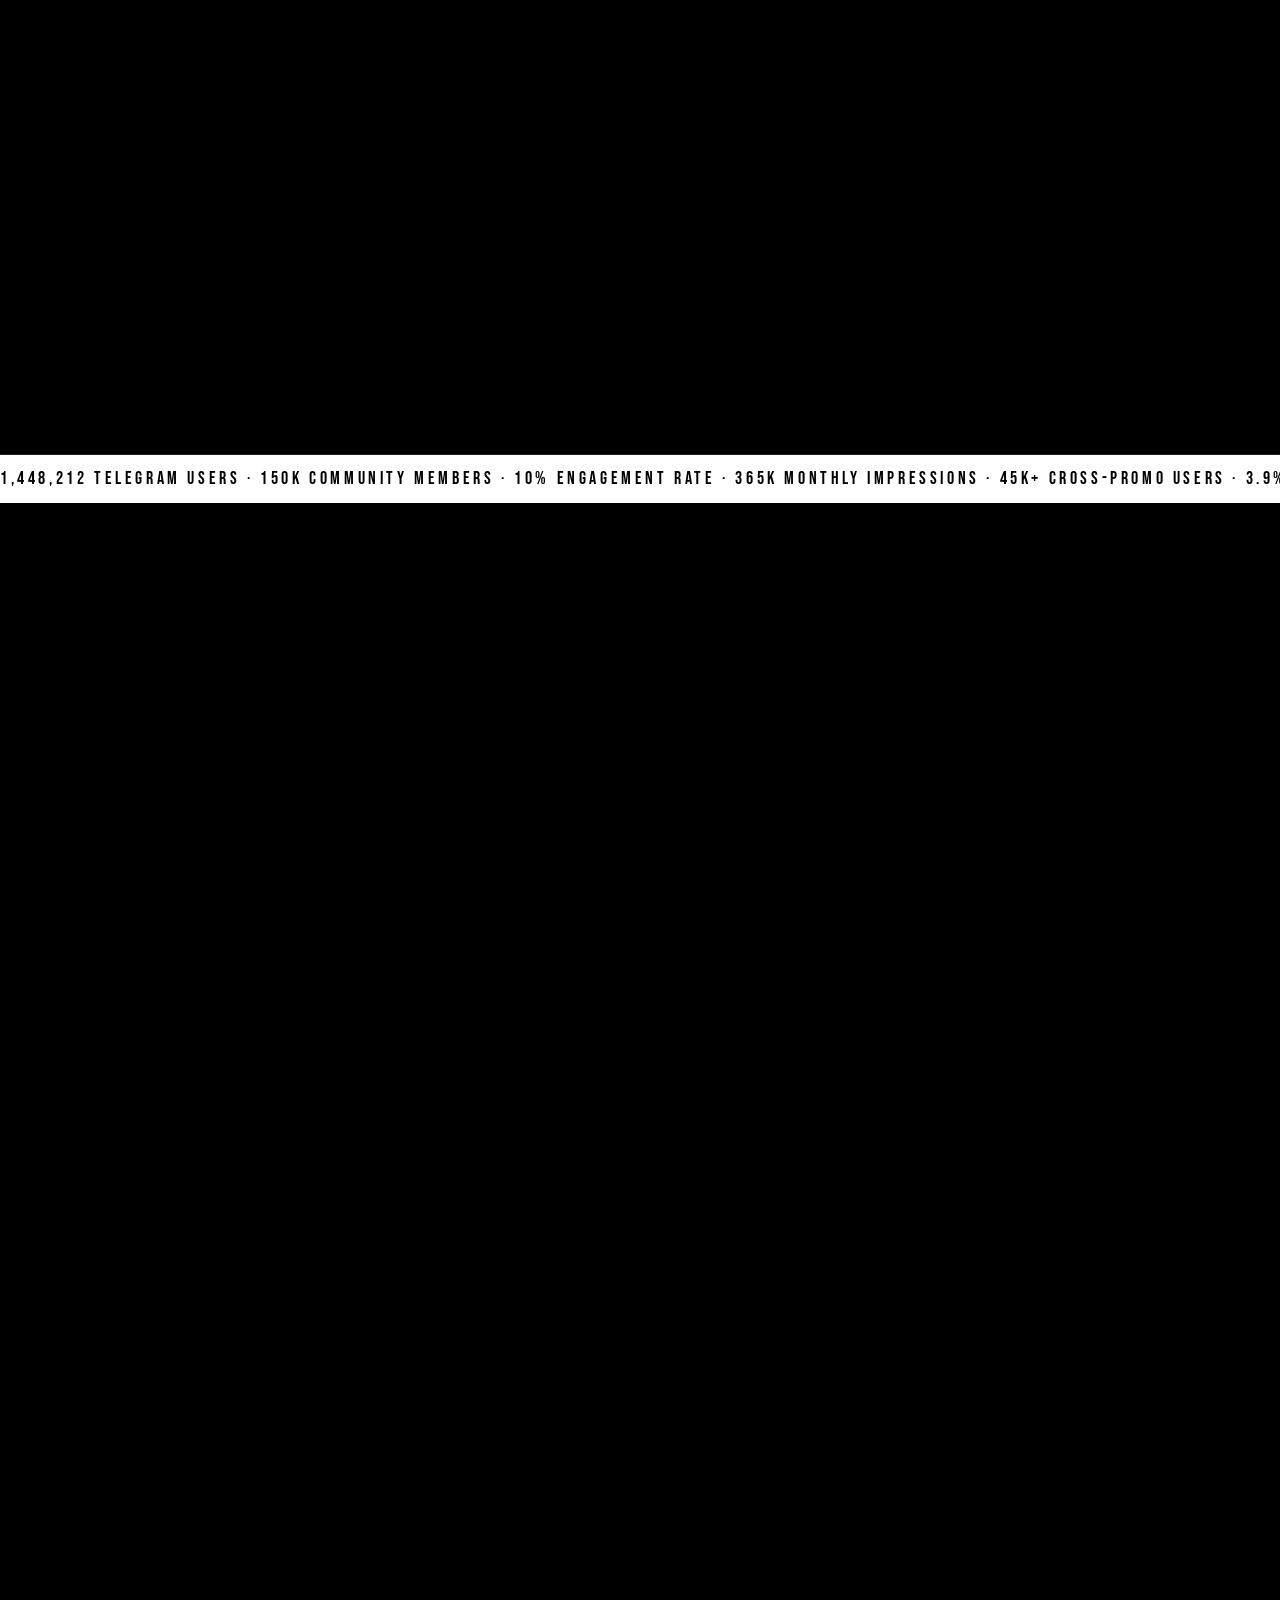
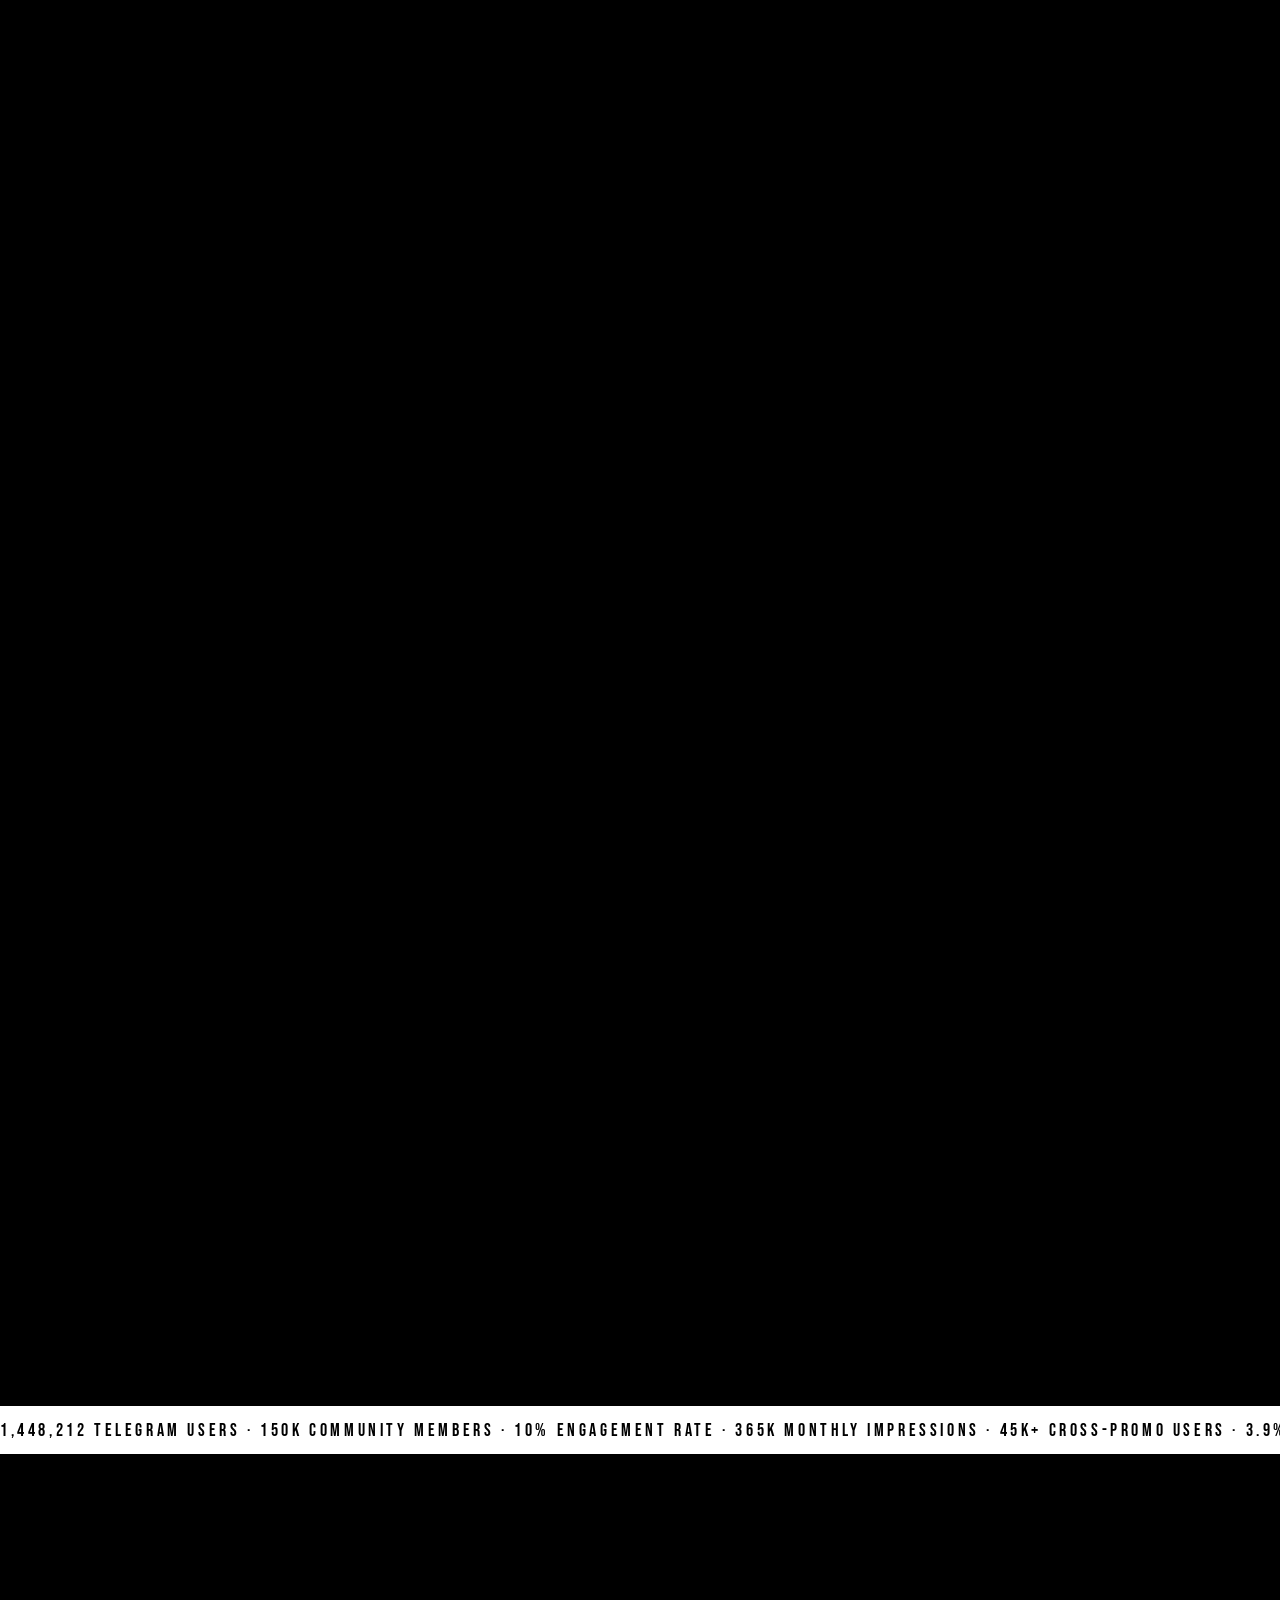
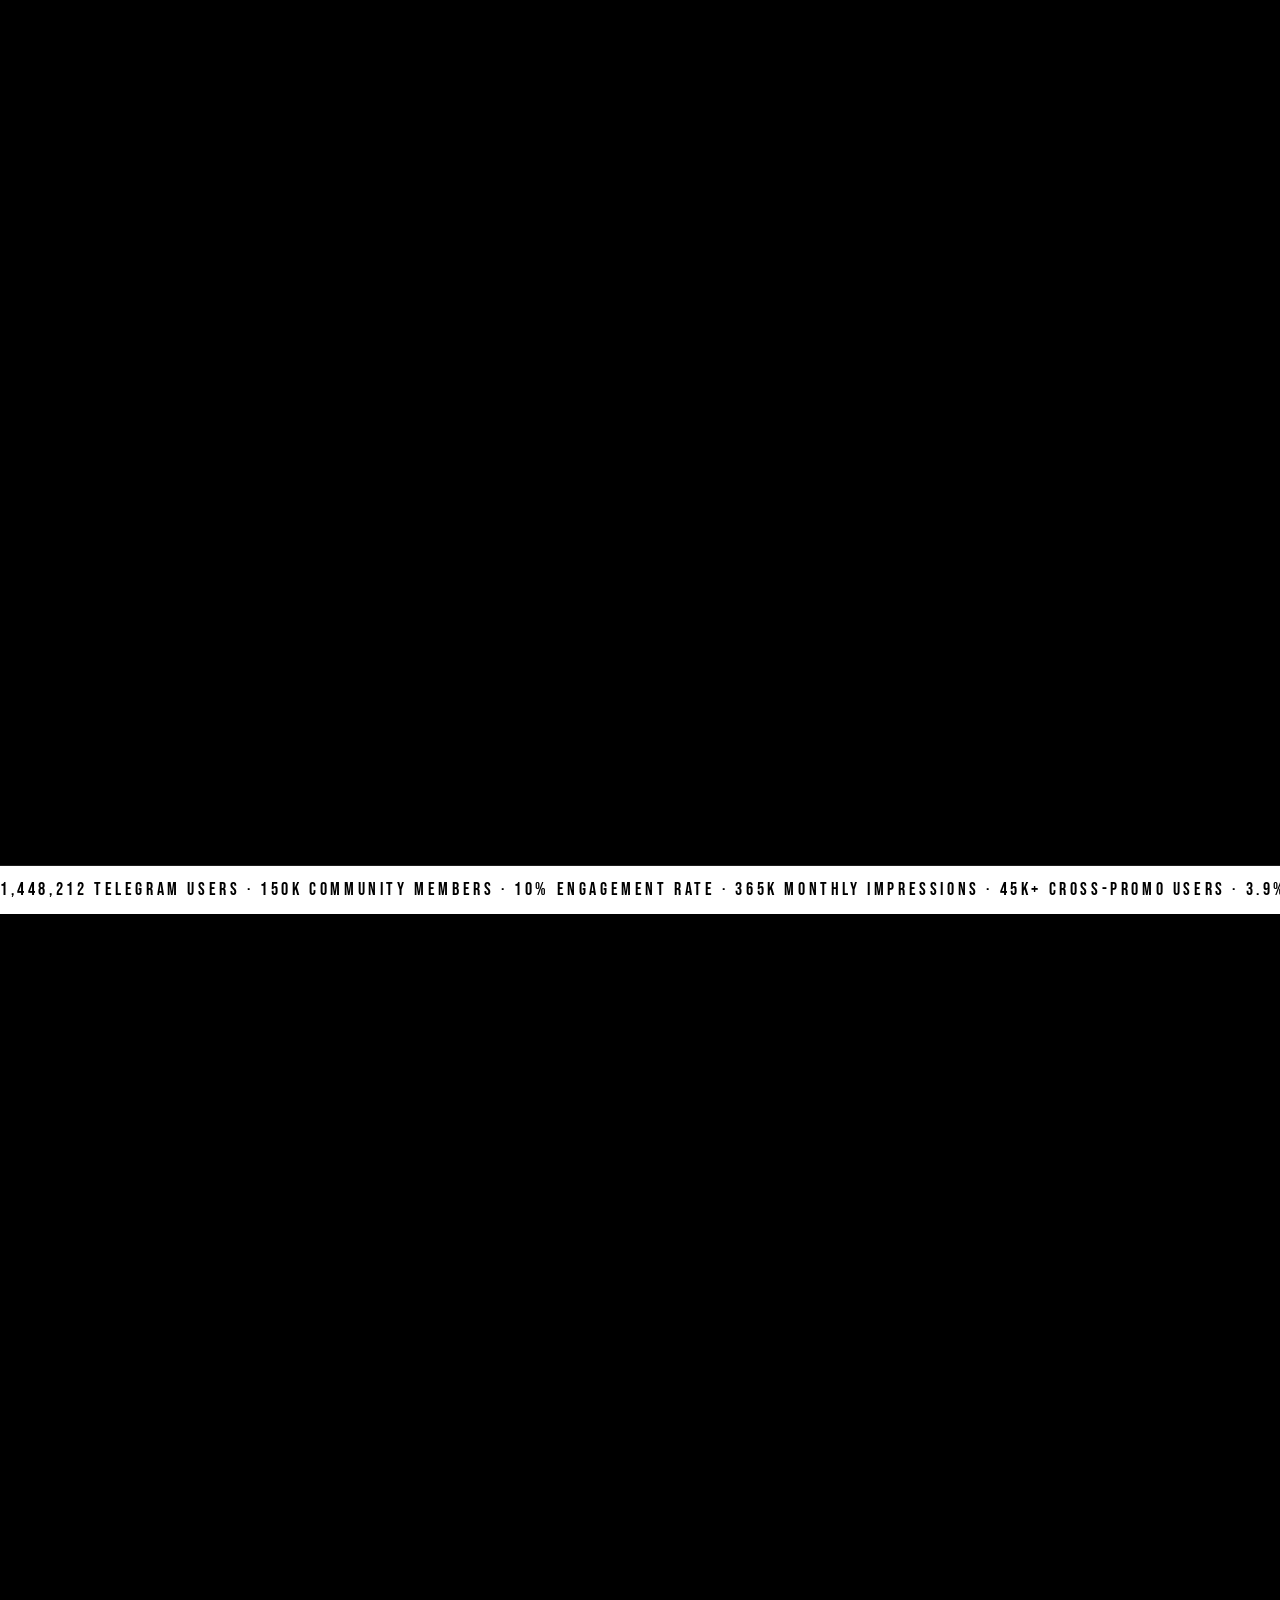
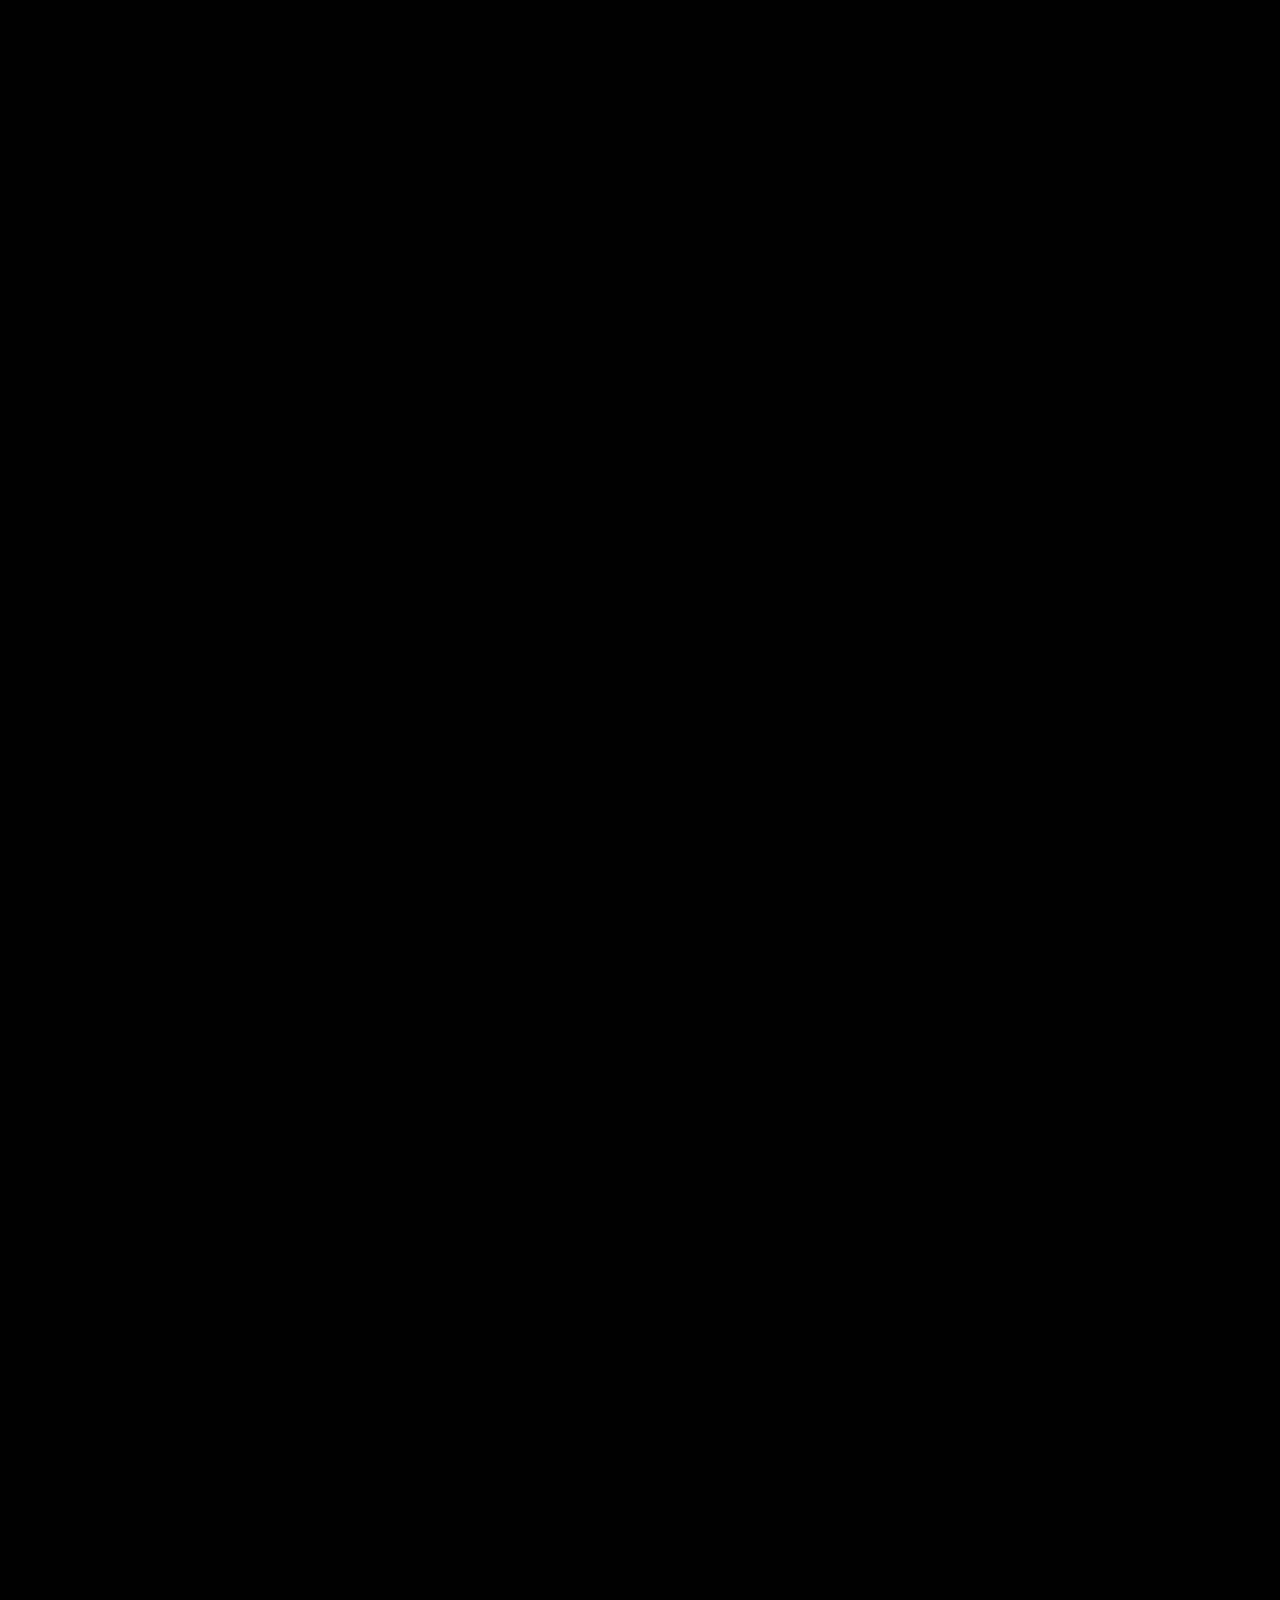
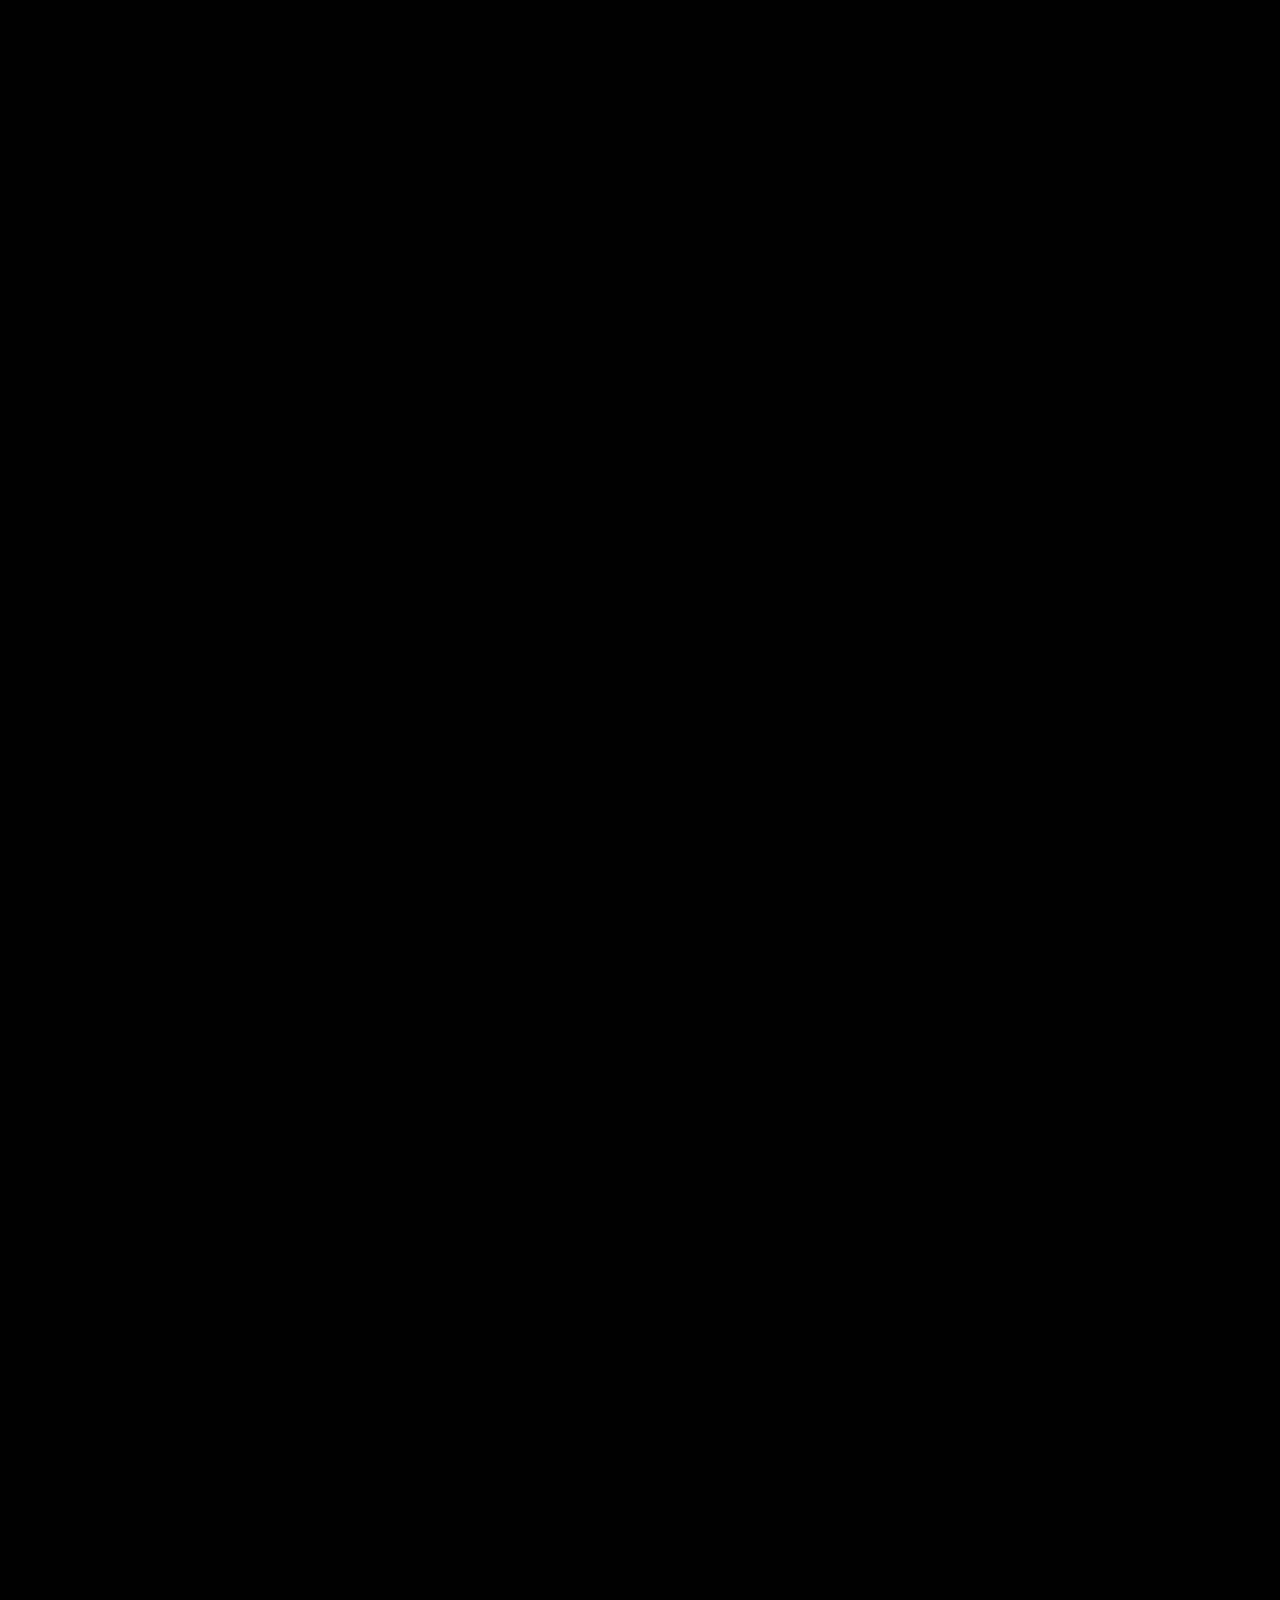
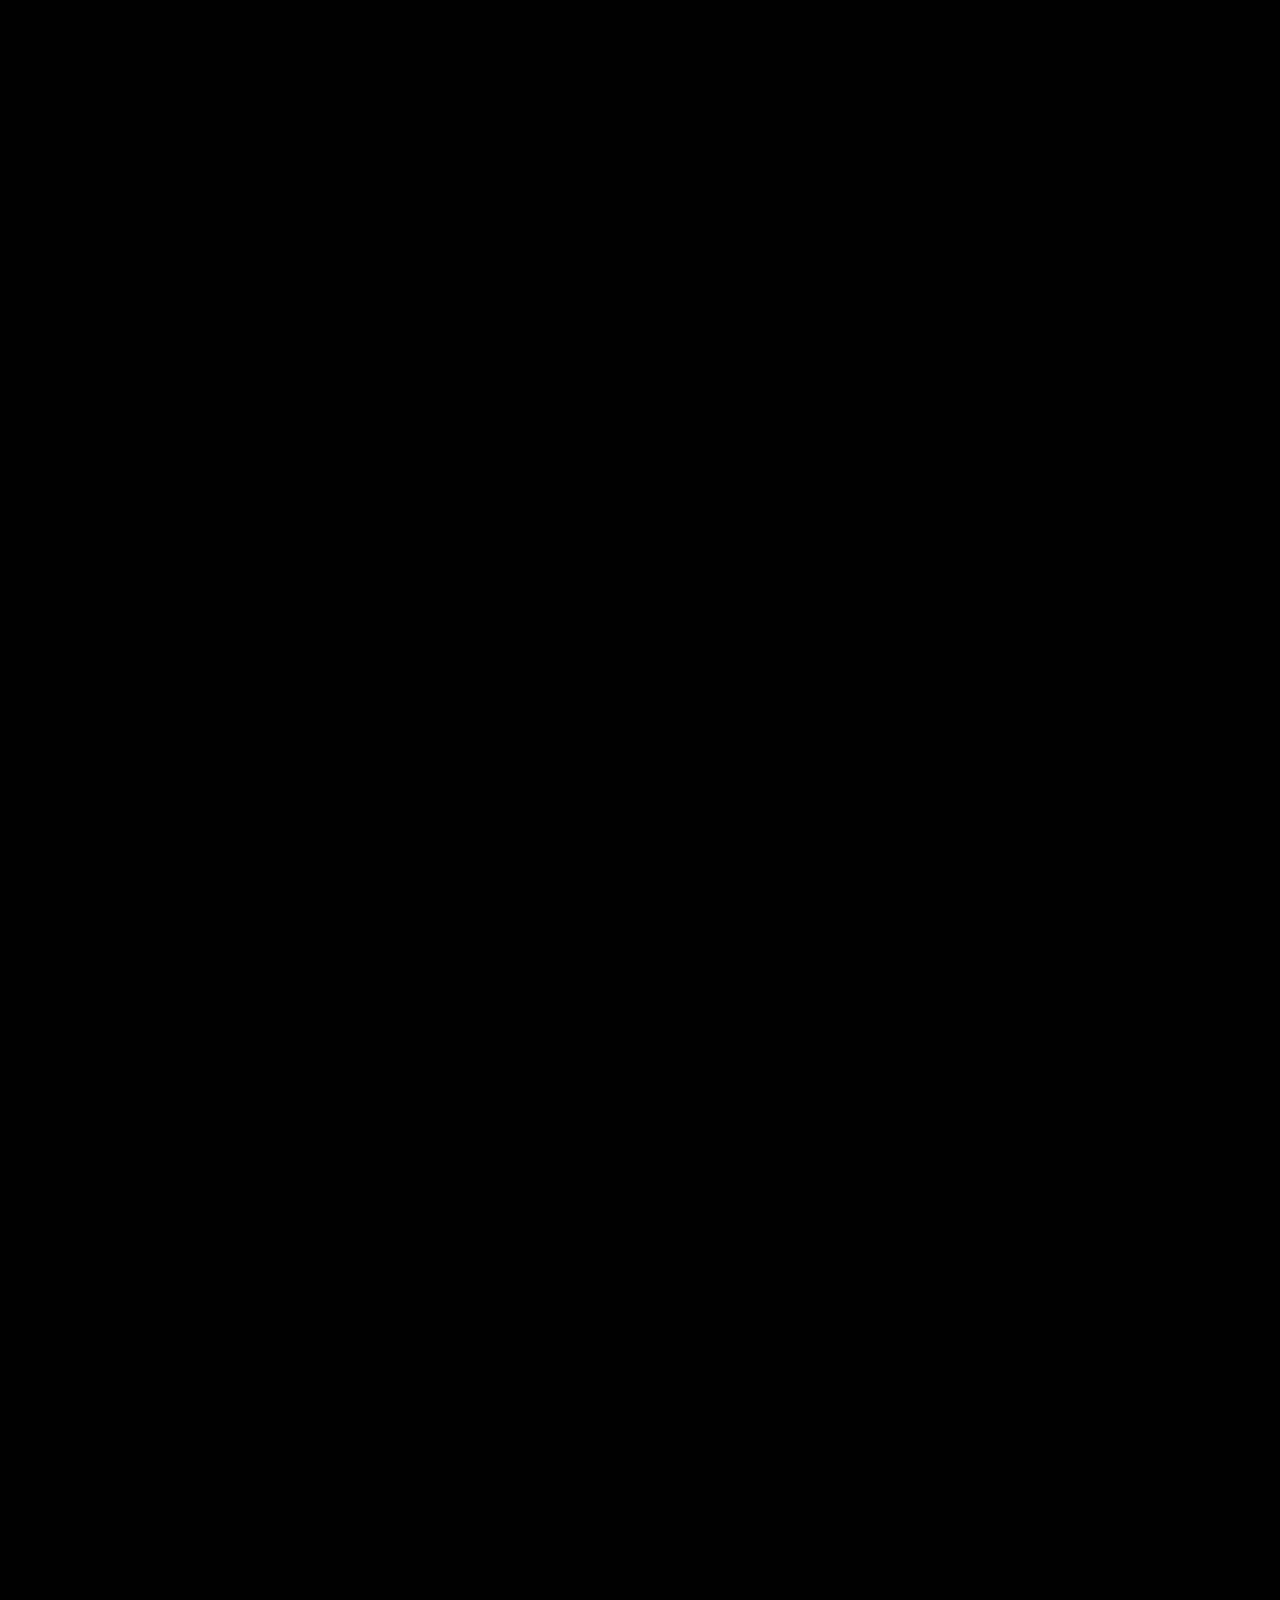
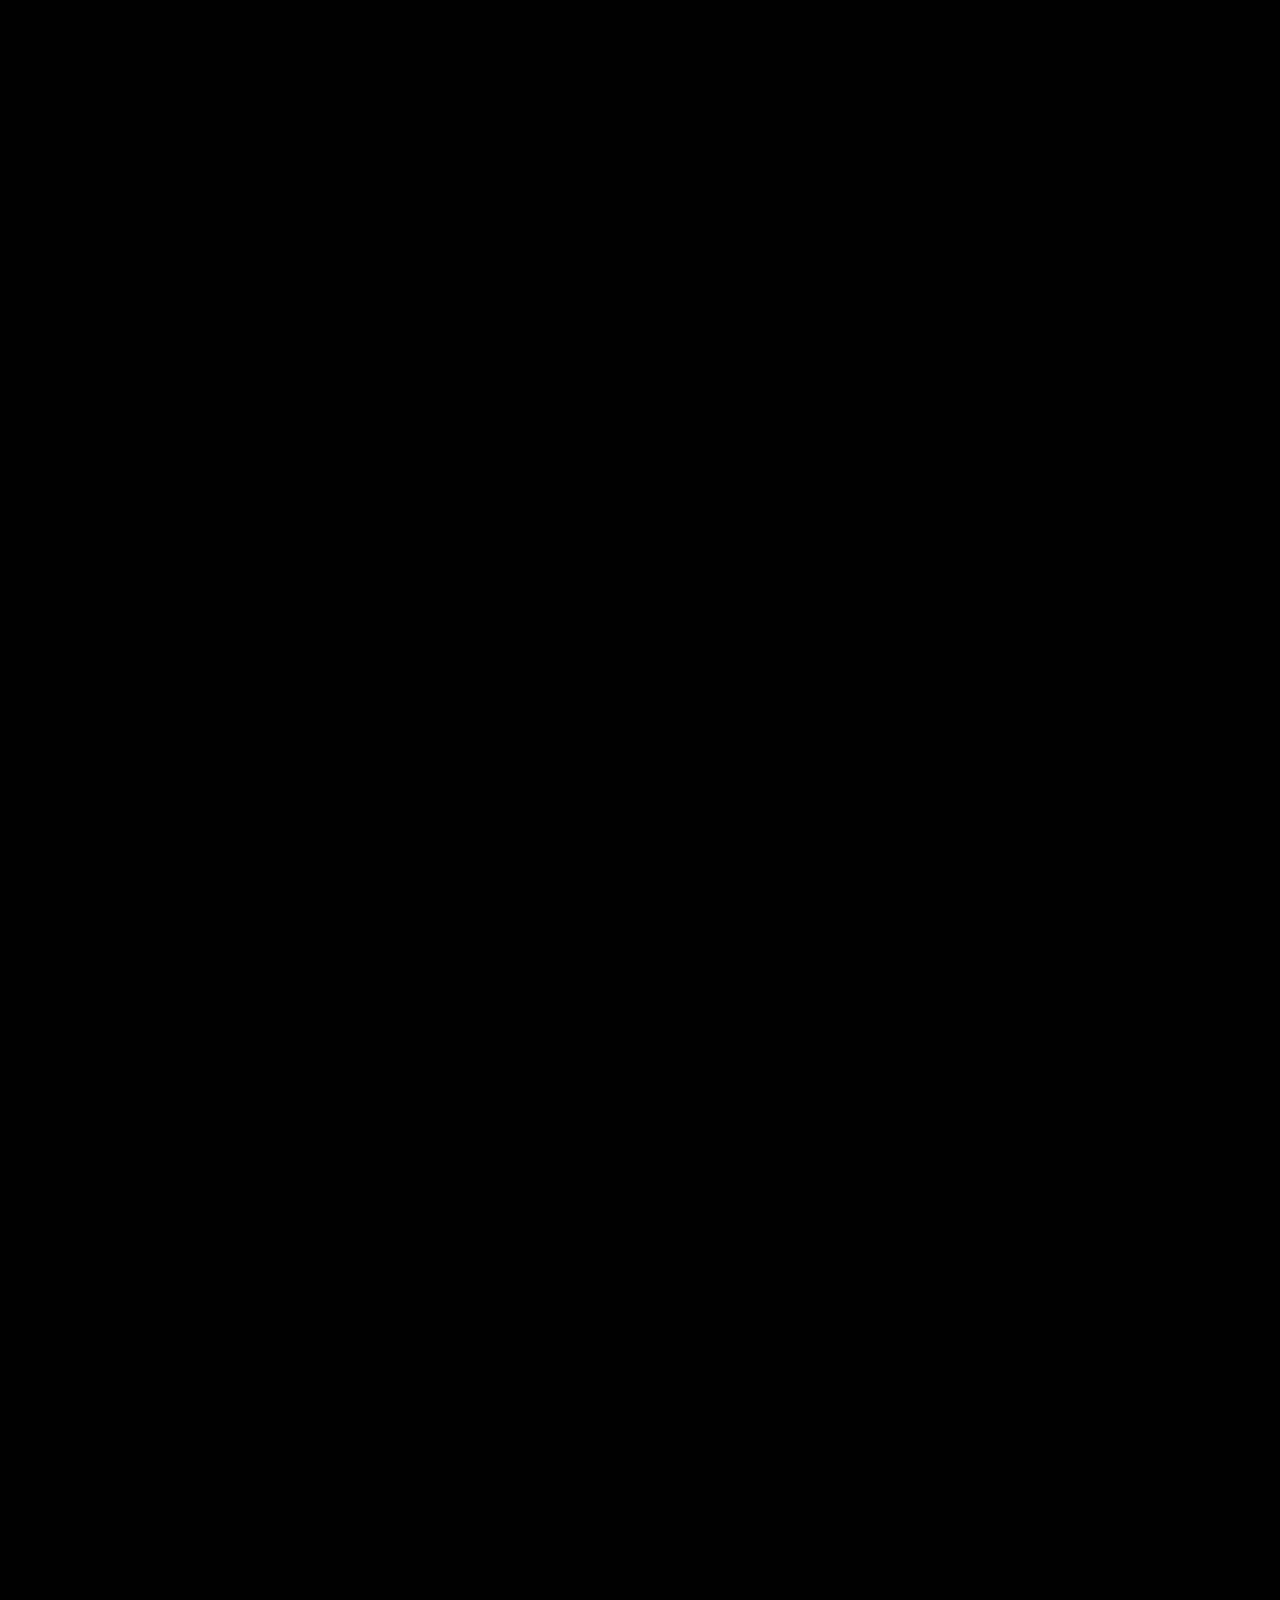
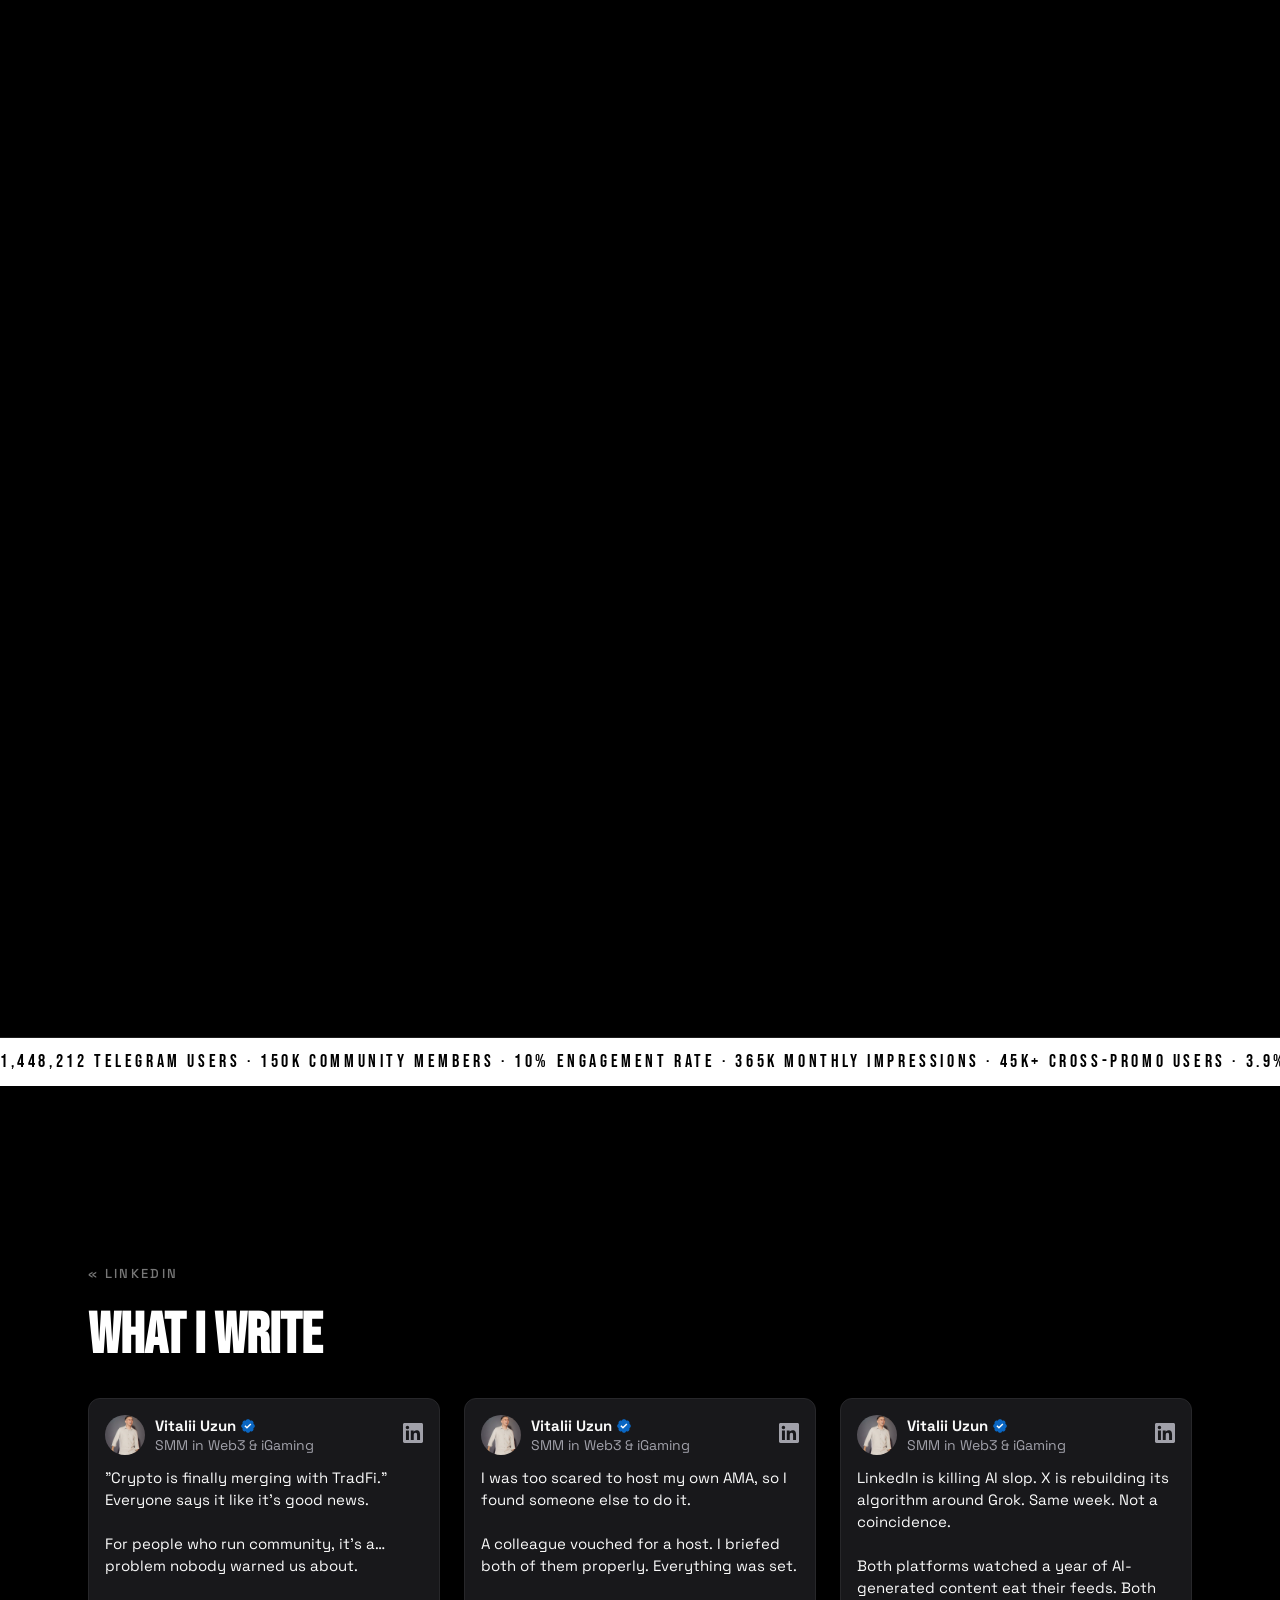
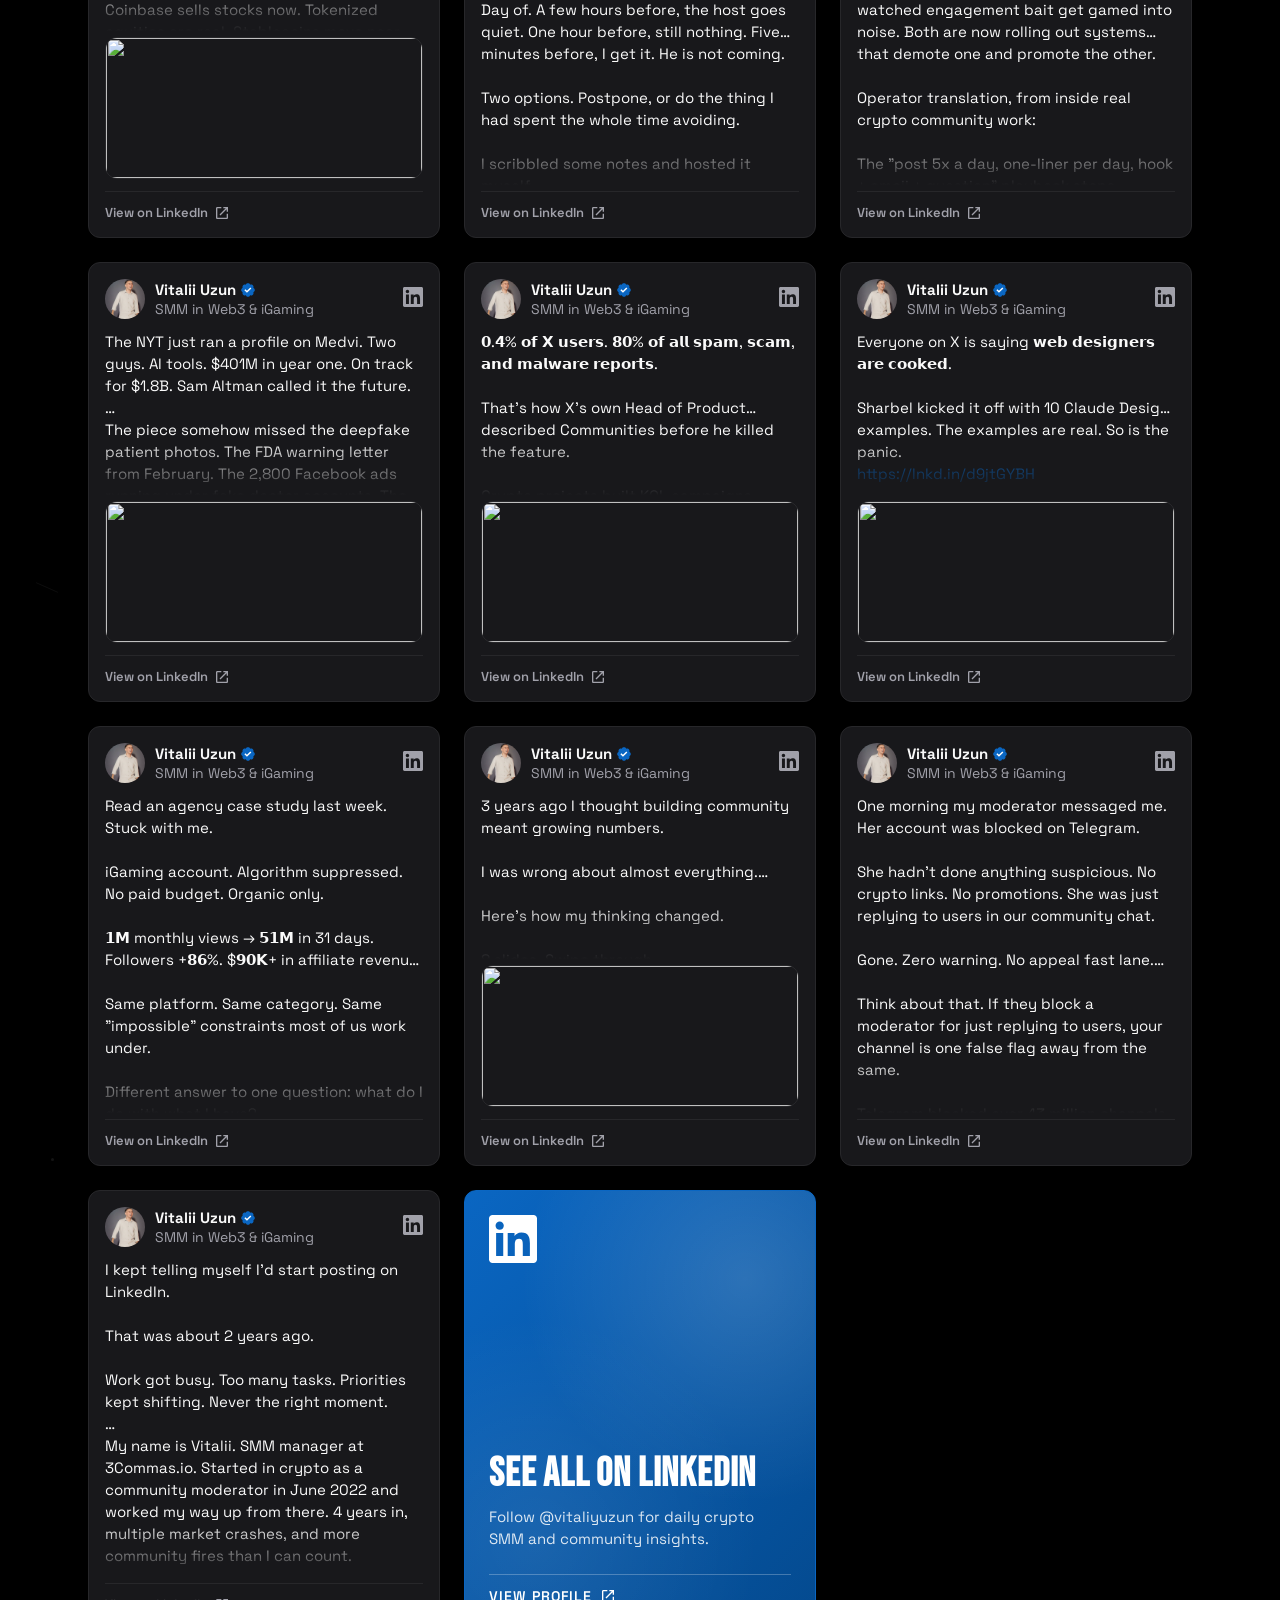
==== commit 46cfe290: "Update 3Commas end date: finished in July 2026 - Timeline: SMM Manager Apr 2026 – Jul 2026 (was Pres" ====
--- a/index.html
+++ b/index.html
@@ -270,13 +270,13 @@
 
         <div class="timeline__year timeline__year--now reveal">2026</div>
         <div class="timeline__grid">
-          <div class="timeline__entry timeline__entry--current reveal">
+          <div class="timeline__entry reveal">
             <div class="timeline__card">
-              <div class="timeline__date">Apr 2026 – Present</div>
+              <div class="timeline__date">Apr 2026 – Jul 2026</div>
               <h3 class="timeline__role">SMM Manager</h3>
               <p class="timeline__company"><img class="timeline__logo" src="https://pbs.twimg.com/profile_images/2046927653181980674/E9lqetQW_x96.jpg" alt="3Commas" />3Commas.io</p>
               <span class="timeline__type">Full-time · Remote</span>
-              <p class="timeline__note">Current role</p>
+              <p class="timeline__note">Led daily content and community operations for QuantPilot launch and core 3Commas product coverage.</p>
             </div>
           </div>
         </div>
@@ -398,7 +398,7 @@
           <div class="card__head">
             <div class="card__meta">
               <span class="card__client">3Commas</span>
-              <span class="card__period">Jul 2024 – Present</span>
+              <span class="card__period">Jul 2024 – Jul 2026</span>
             </div>
             <h3 class="card__teaser">Engagement doubled:<br>2% → 3.9%</h3>
             <div class="card__foot">
--- a/css/style.css
+++ b/css/style.css
@@ -824,7 +824,7 @@
 
 .posts__grid {
   display: grid;
-  grid-template-columns: repeat(3, 1fr);
+  grid-template-columns: repeat(3, minmax(0, 1fr));
   gap: 24px;
 }
 
@@ -1062,13 +1062,13 @@
 
 @media (max-width: 900px) {
   .posts__grid {
-    columns: 2;
+    grid-template-columns: repeat(2, minmax(0, 1fr));
   }
 }
 
 @media (max-width: 480px) {
   .posts__grid {
-    columns: 1;
+    grid-template-columns: 1fr;
   }
 }
 
@@ -2032,7 +2032,7 @@
 
 .linkedin__grid {
   display: grid;
-  grid-template-columns: repeat(3, 1fr);
+  grid-template-columns: repeat(3, minmax(0, 1fr));
   gap: 24px;
   margin-top: 32px;
 }
@@ -2300,7 +2300,7 @@
 
 @media (max-width: 900px) {
   .linkedin__grid {
-    grid-template-columns: repeat(2, 1fr);
+    grid-template-columns: repeat(2, minmax(0, 1fr));
   }
 }
 
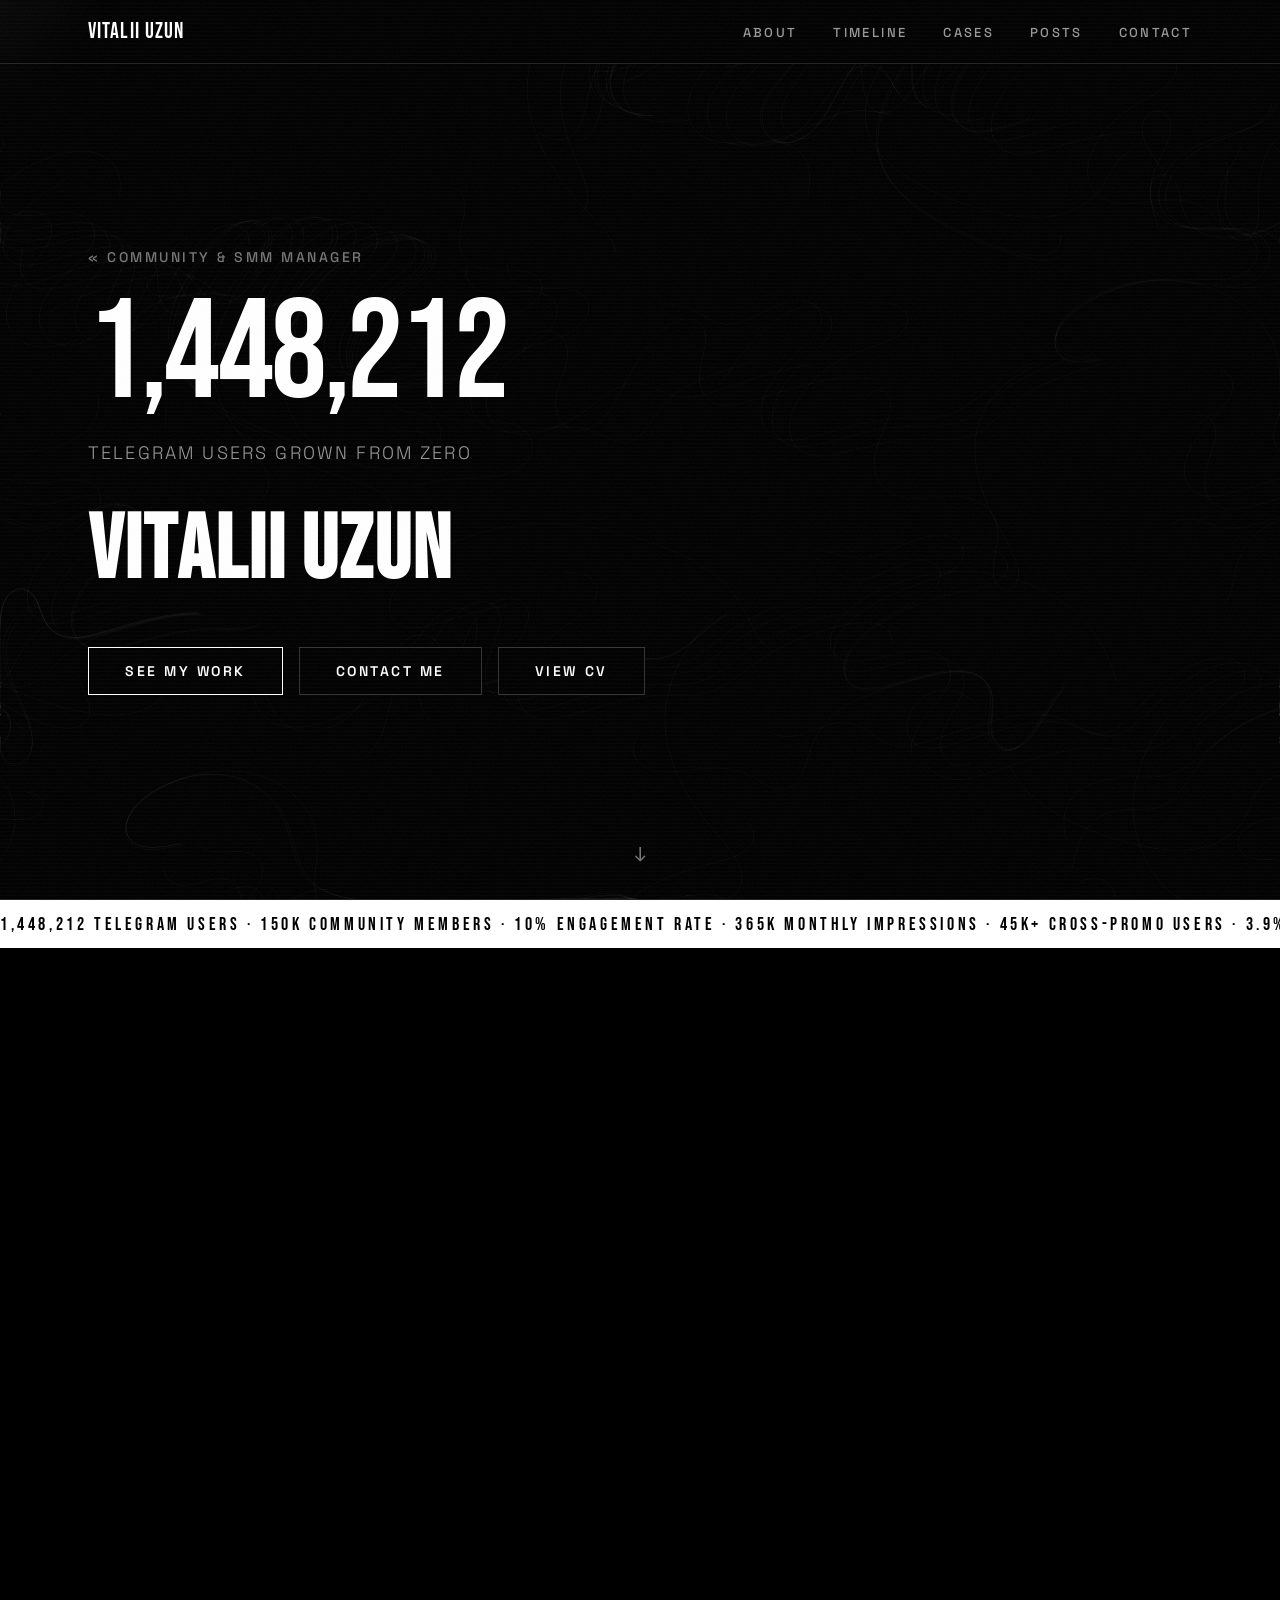
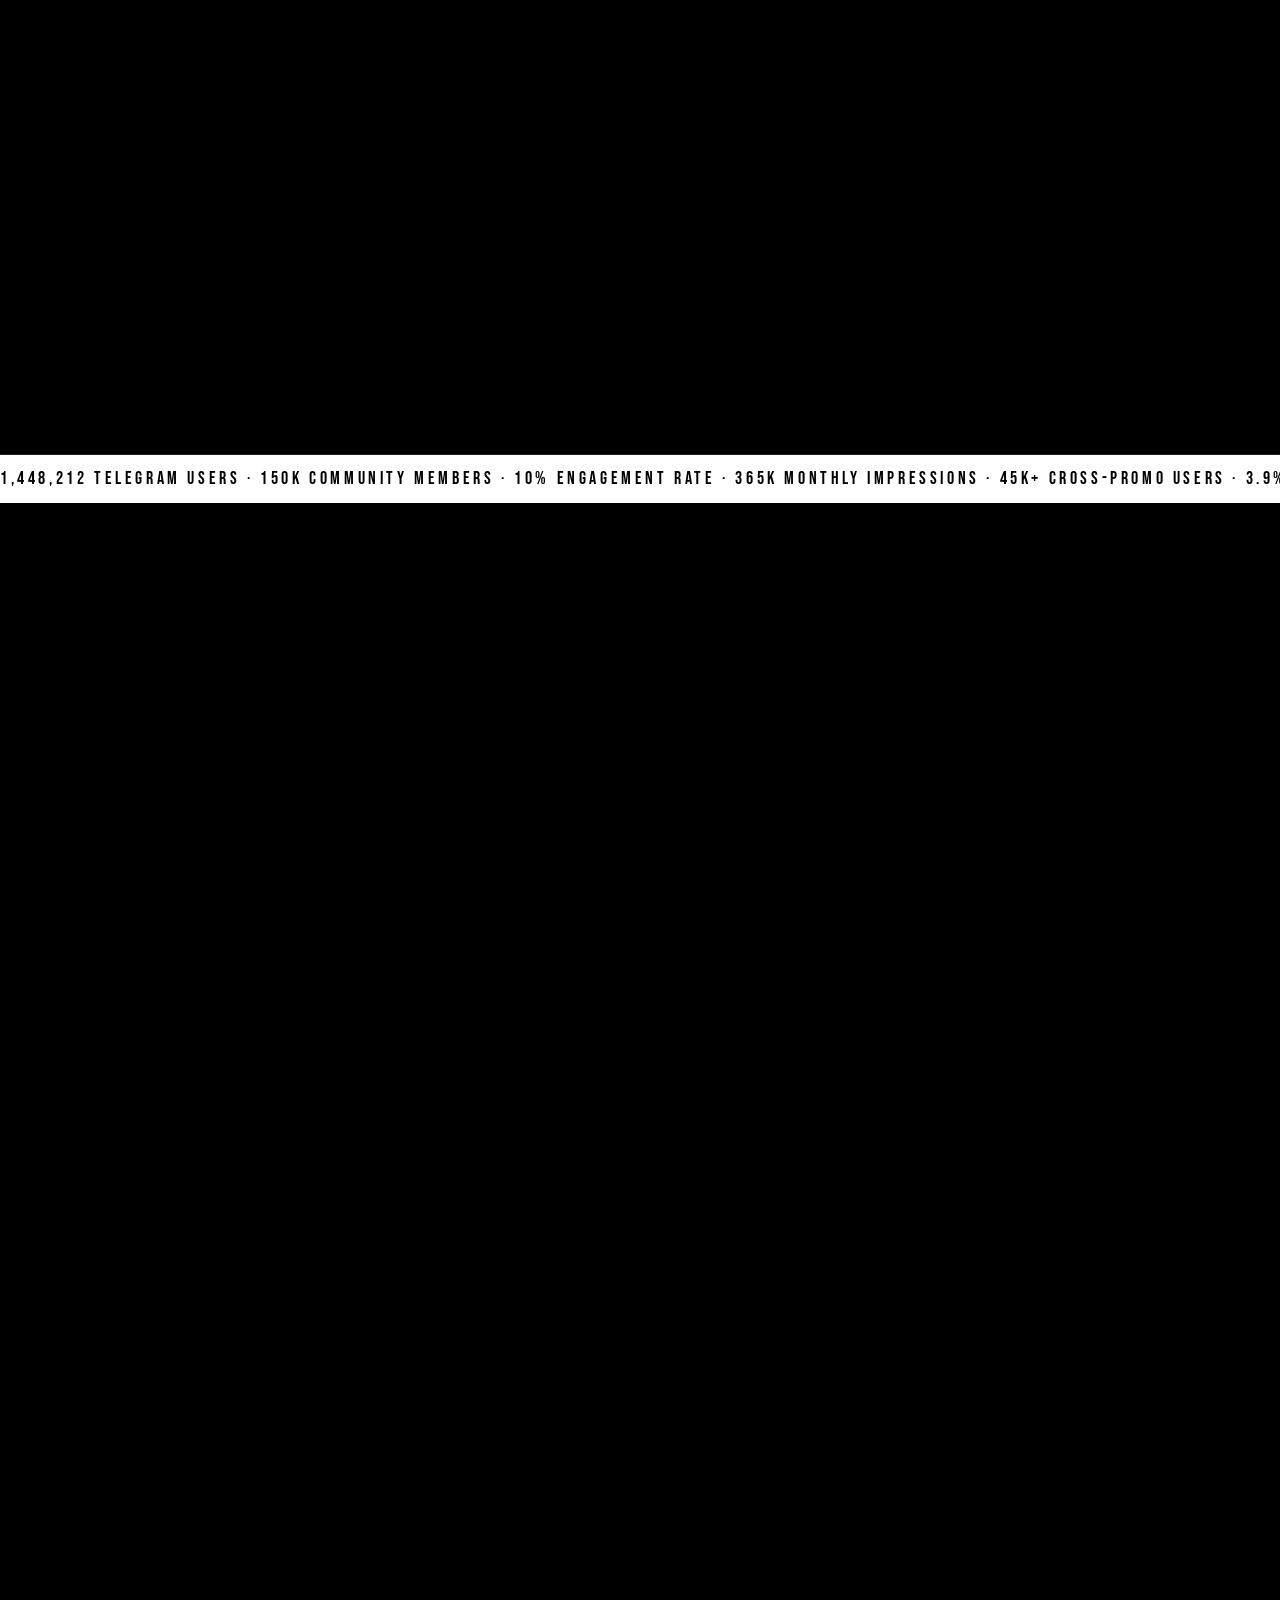
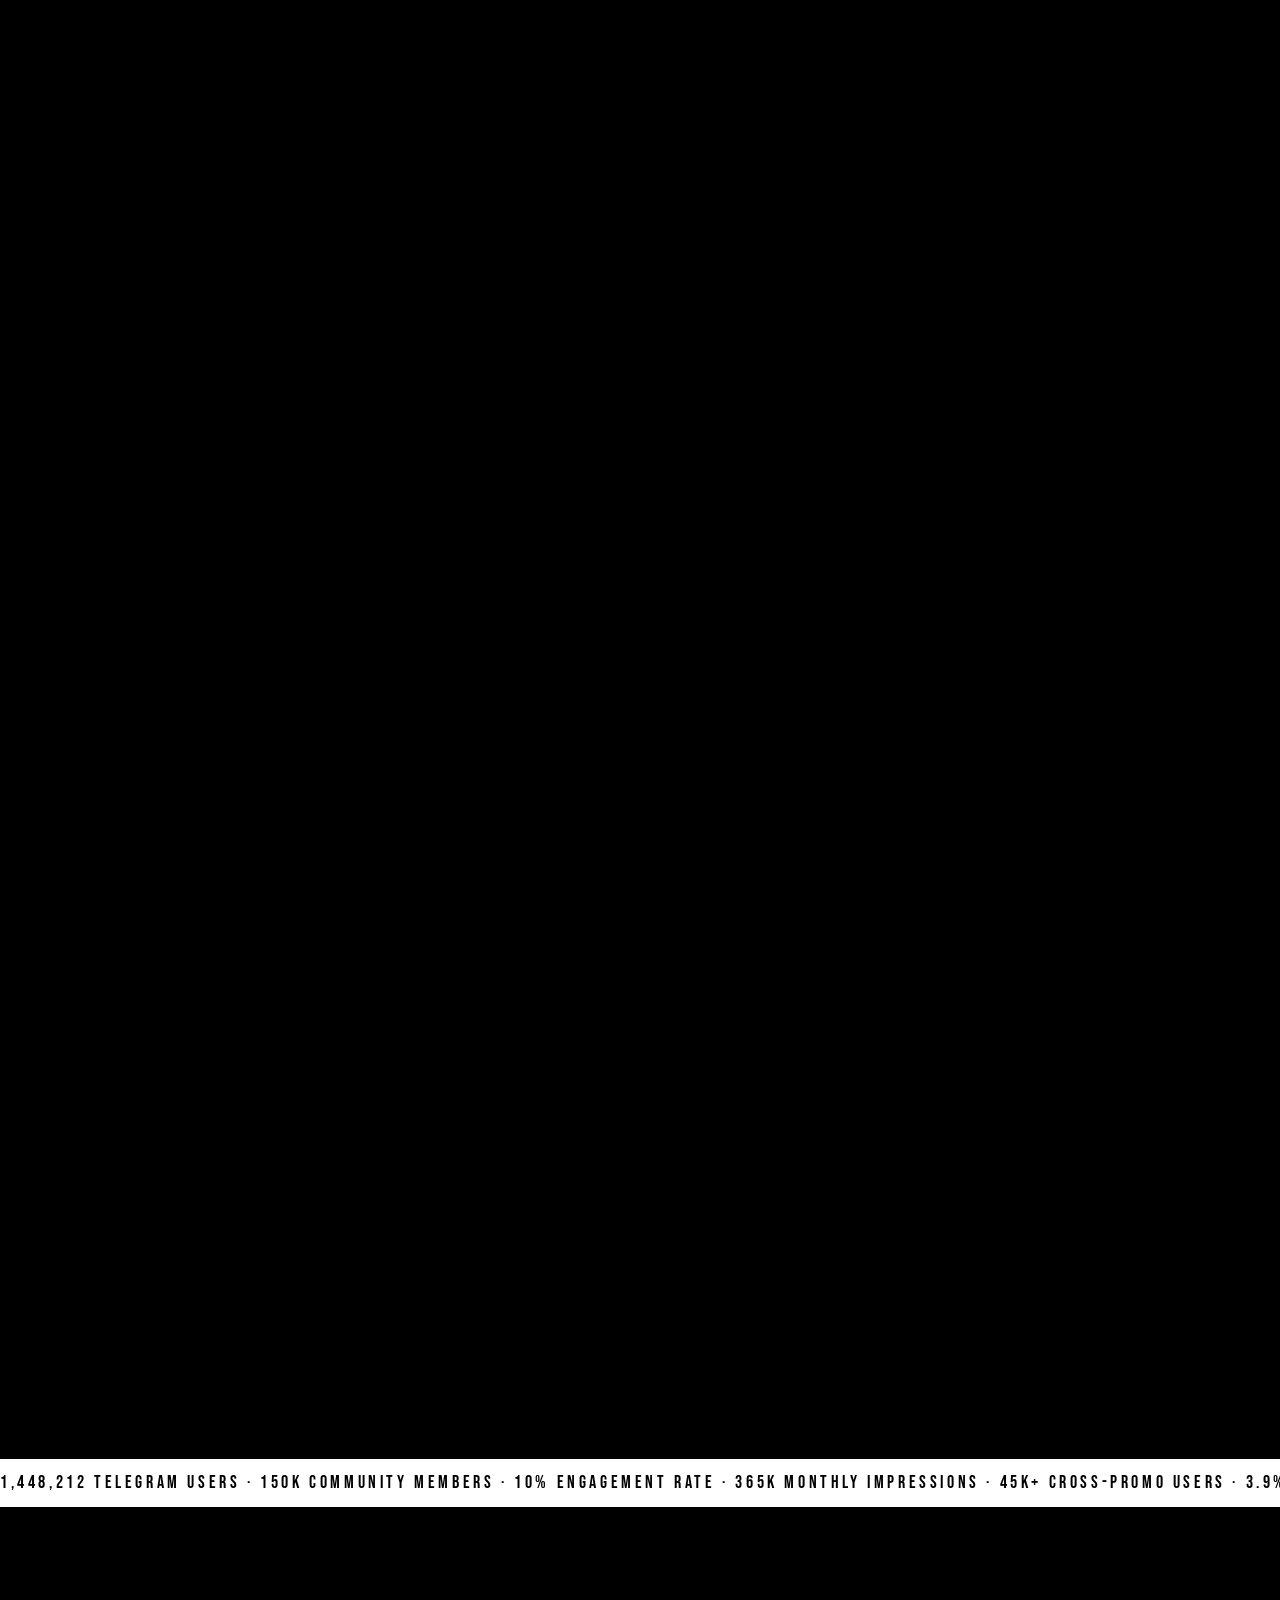
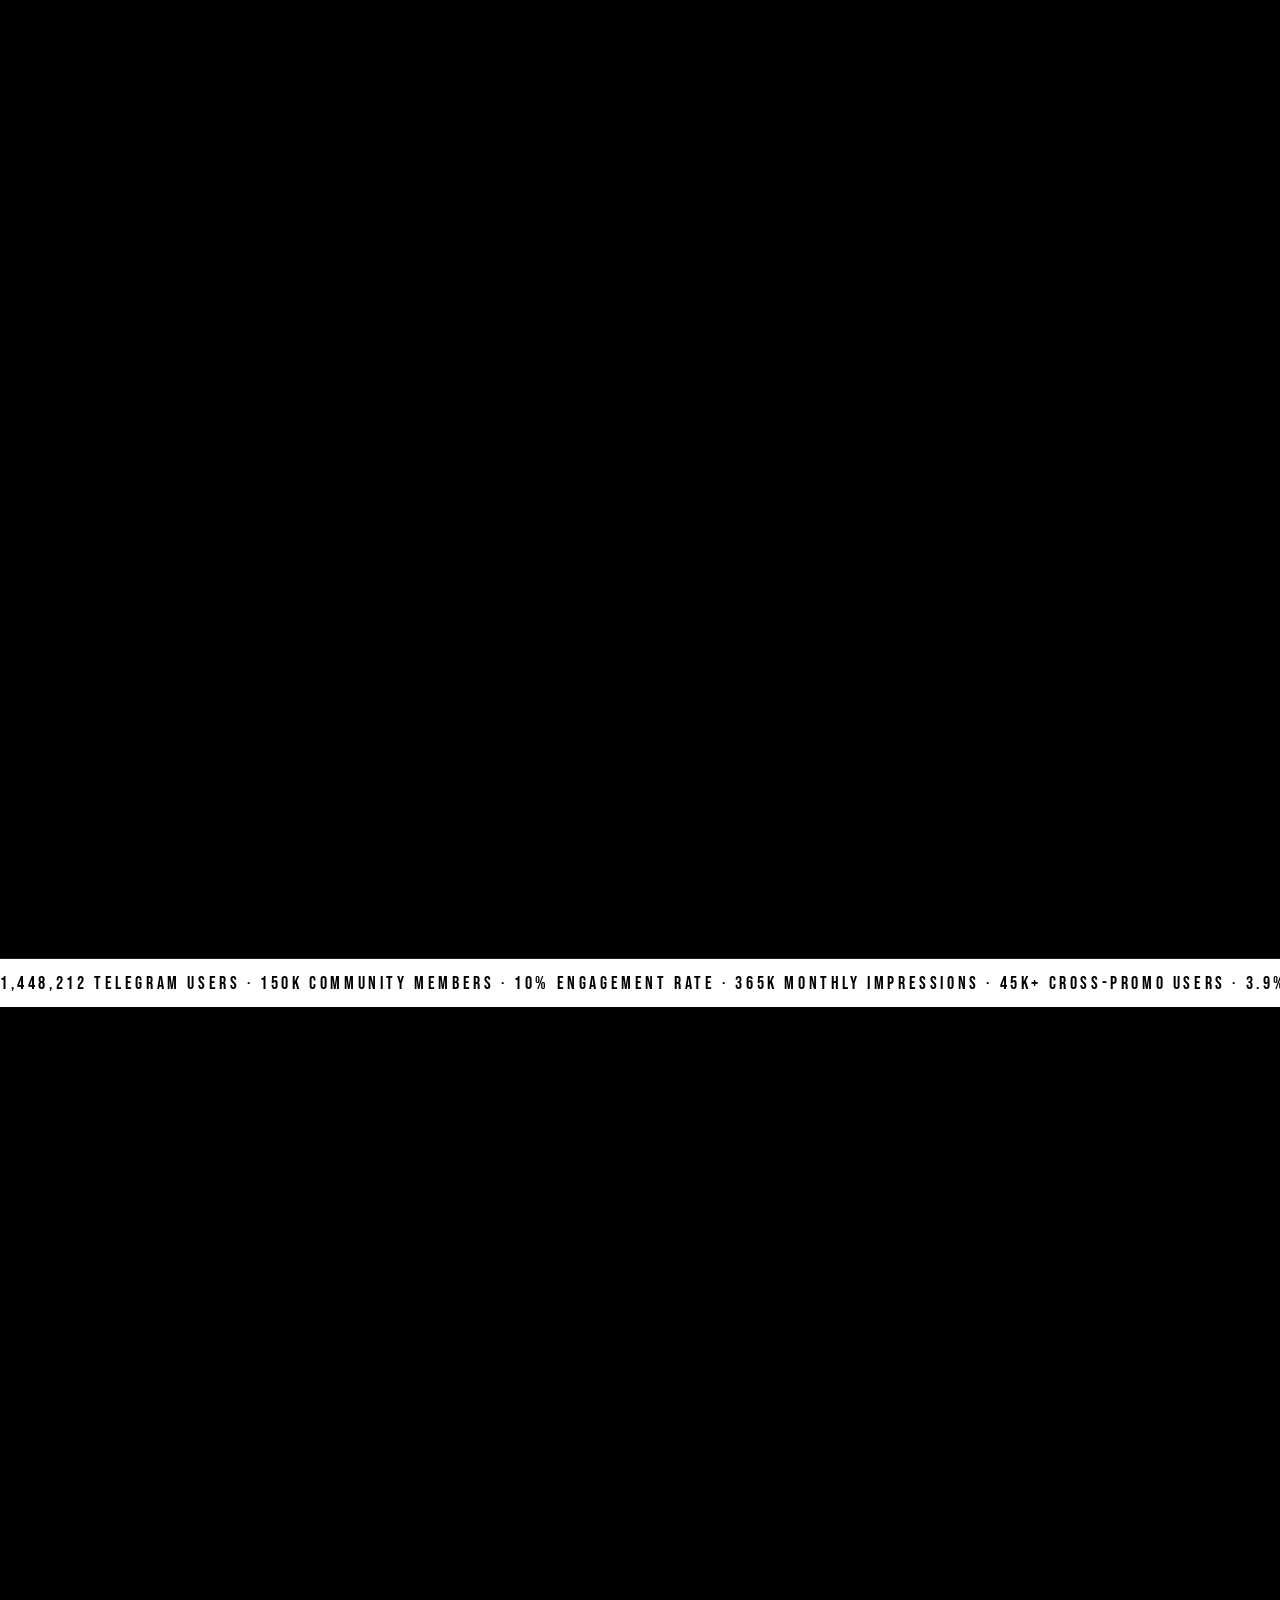
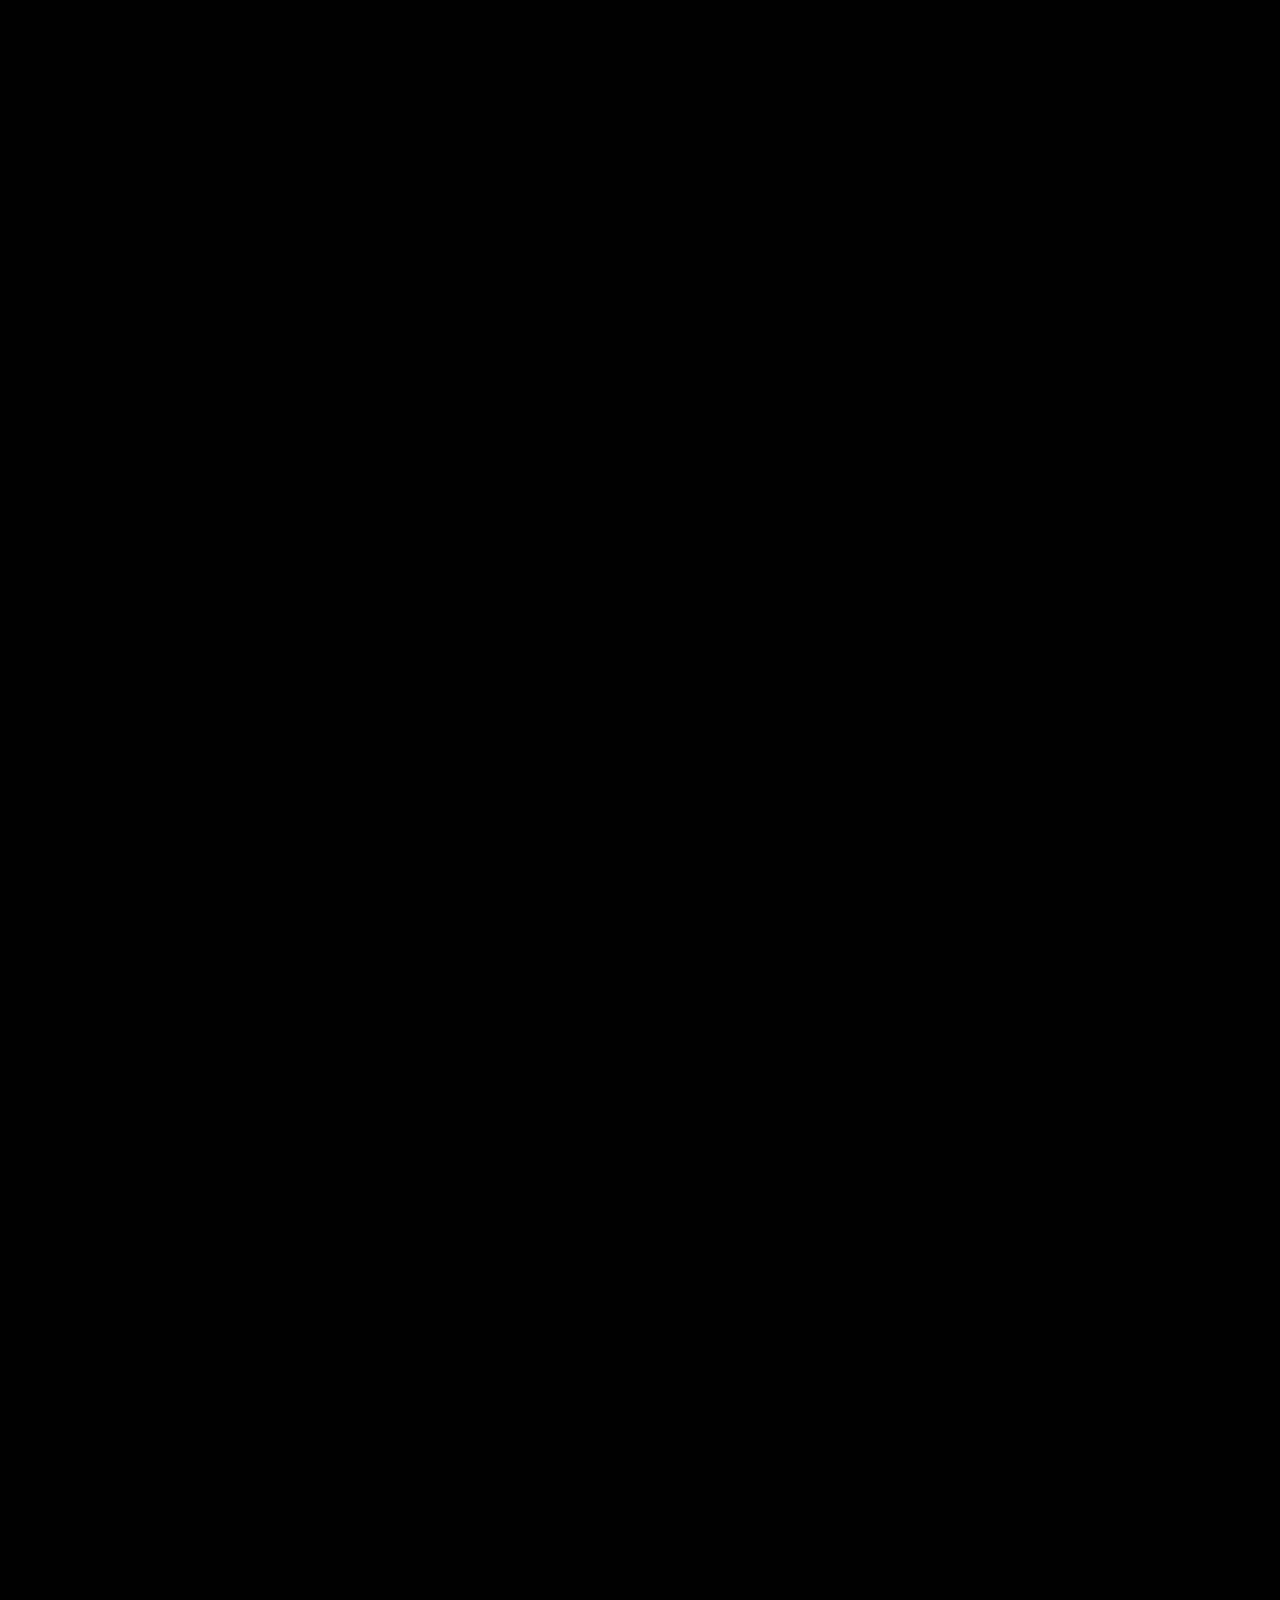
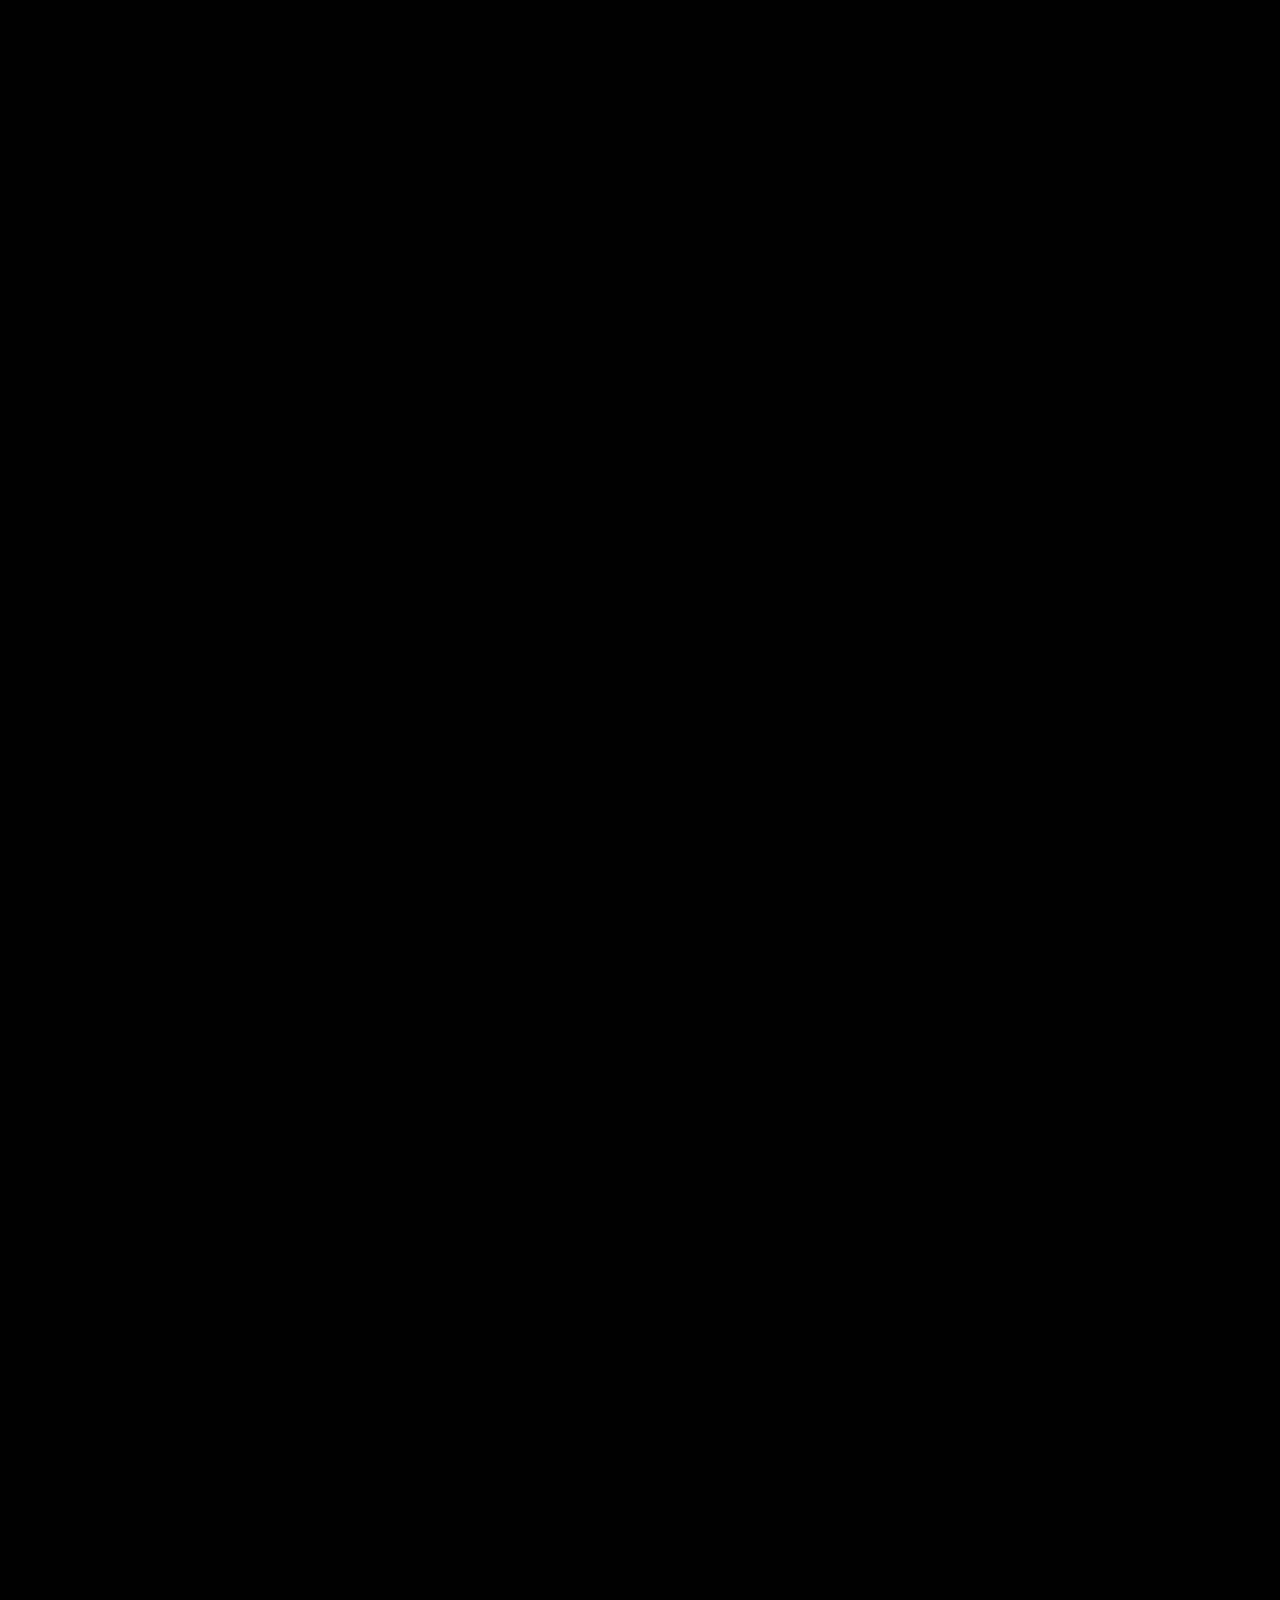
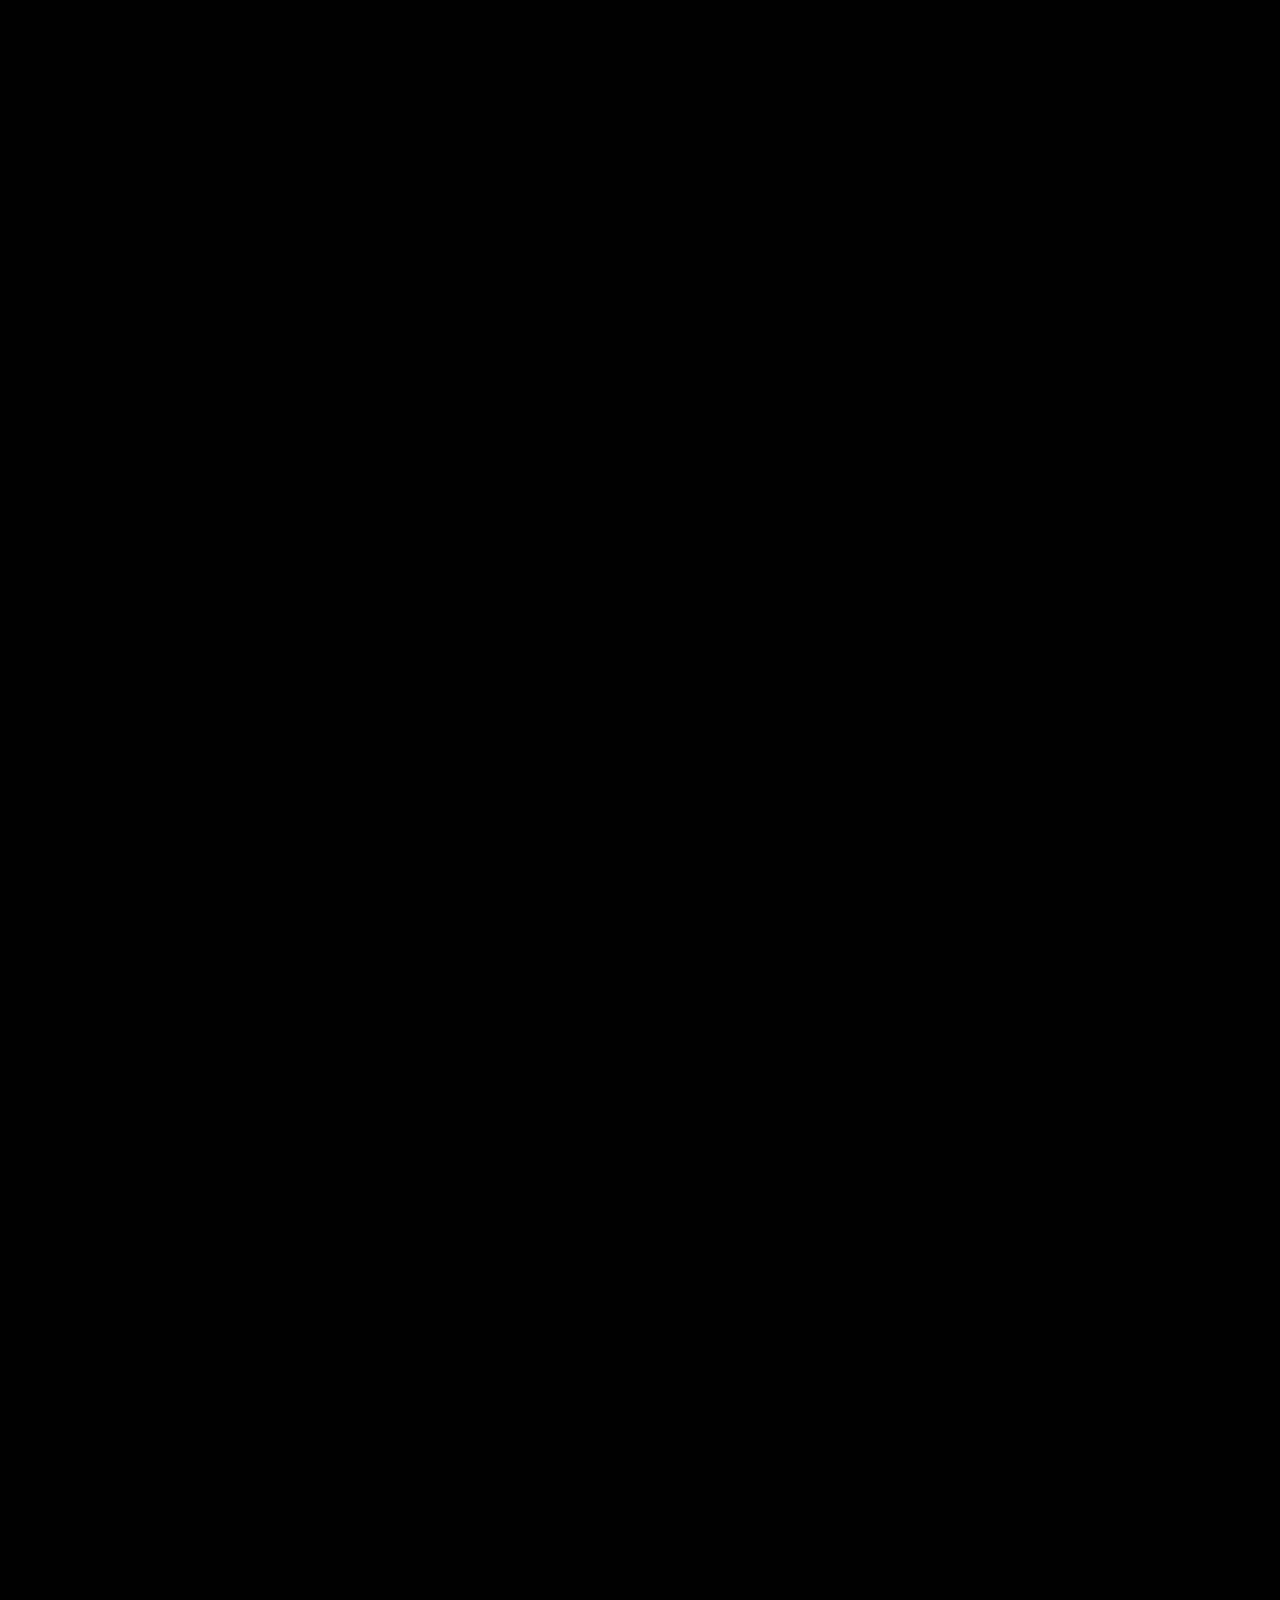
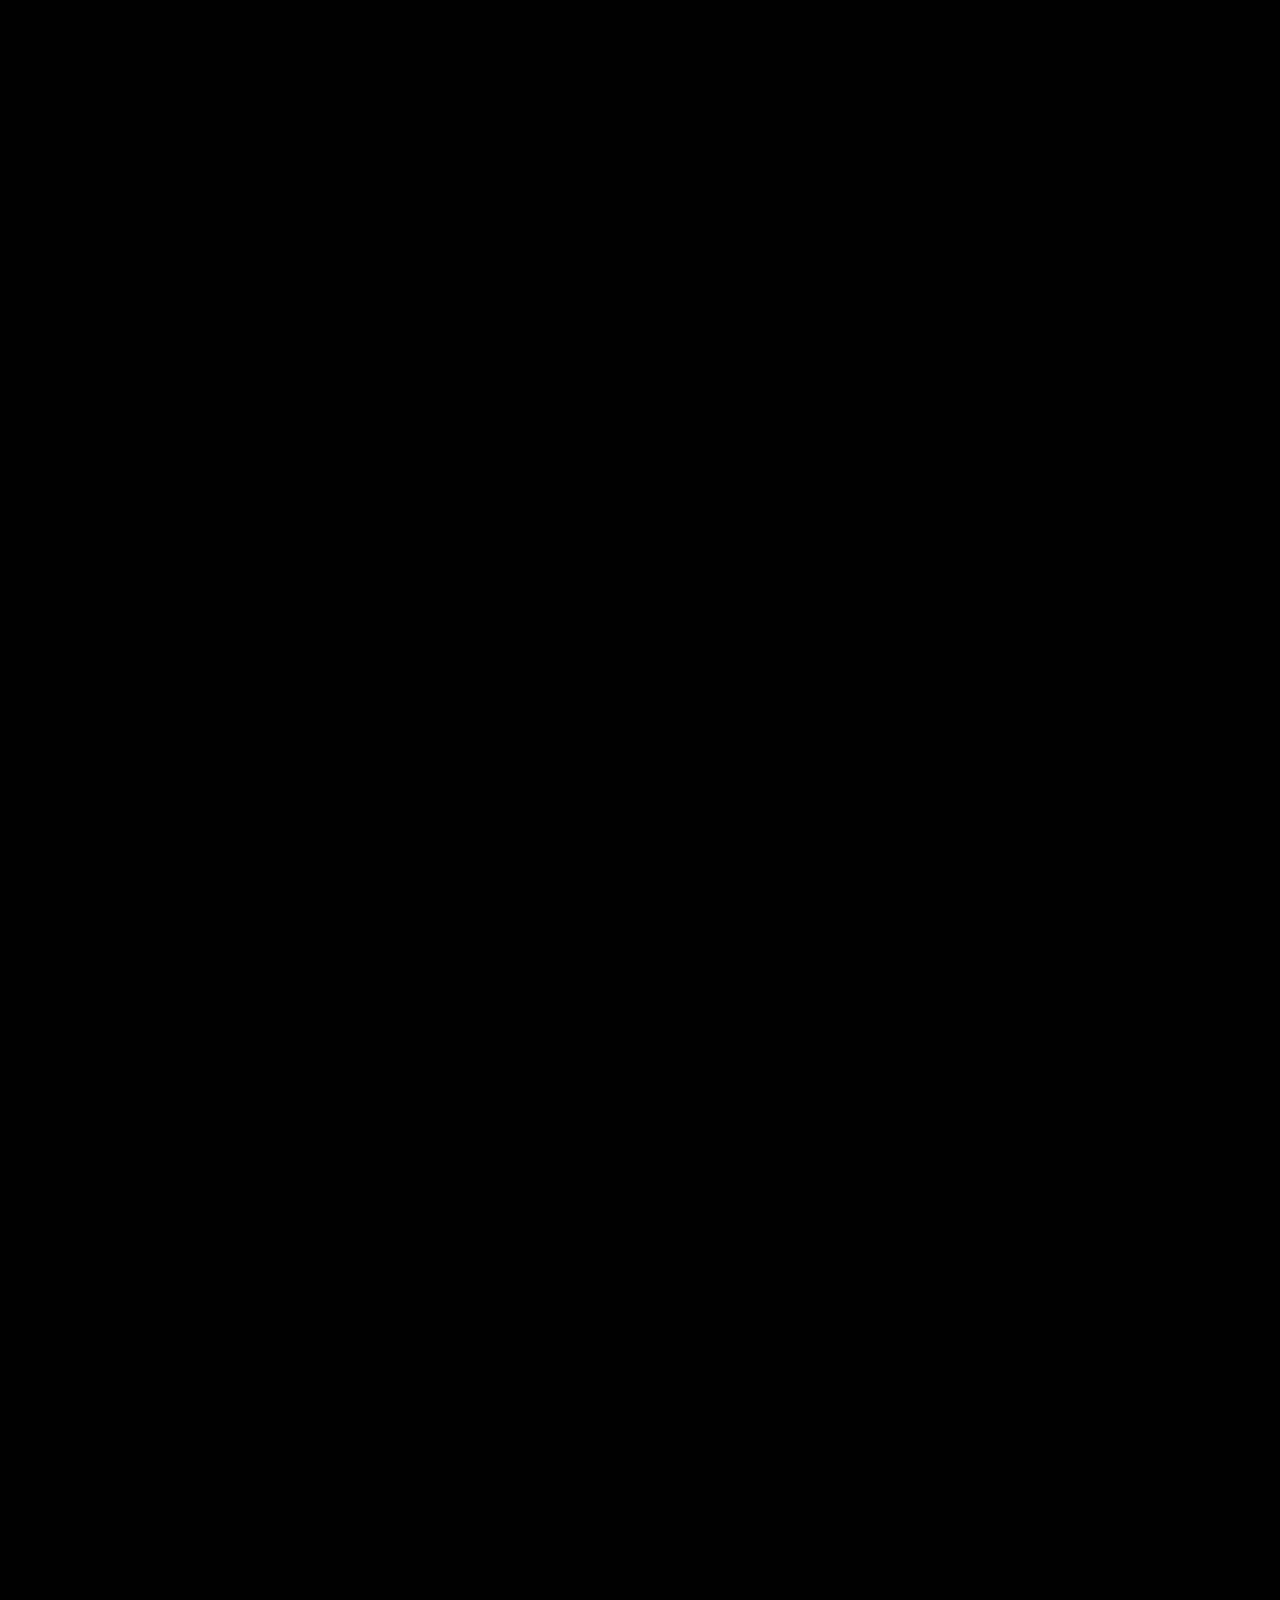
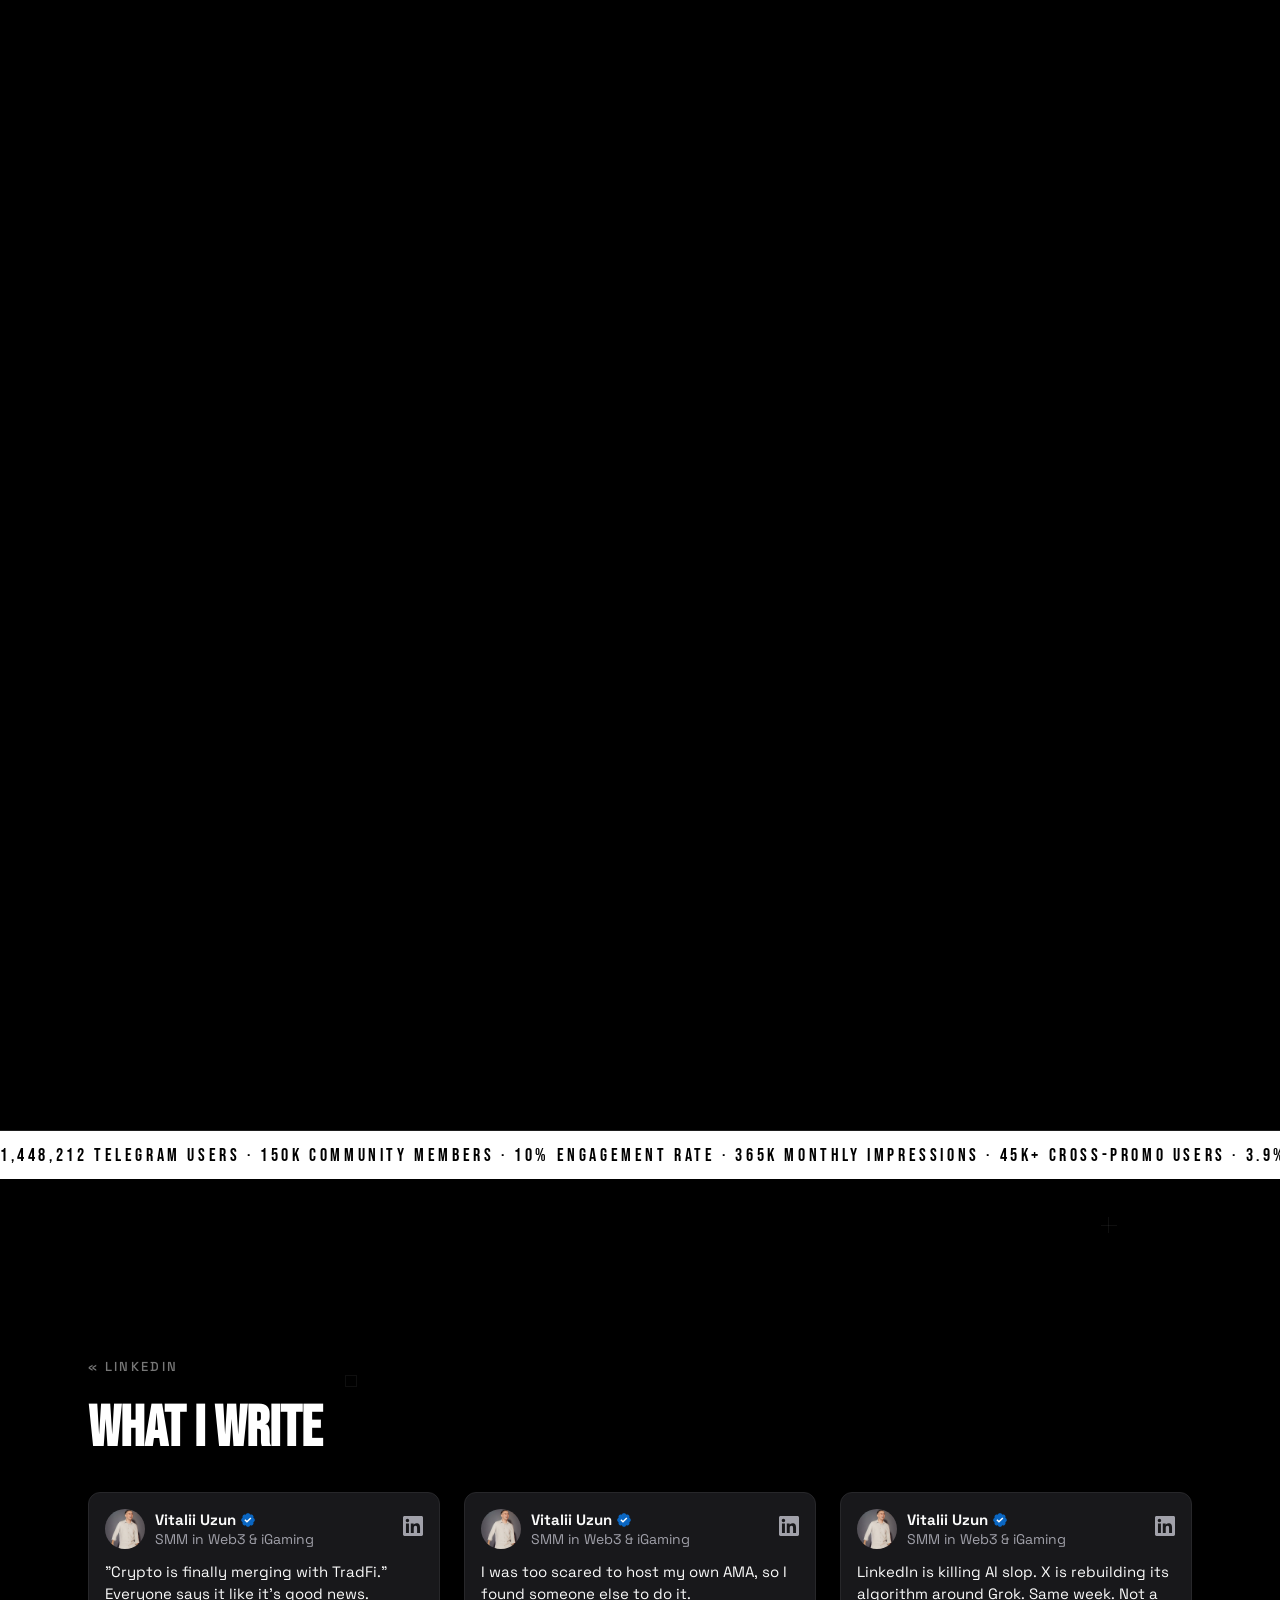
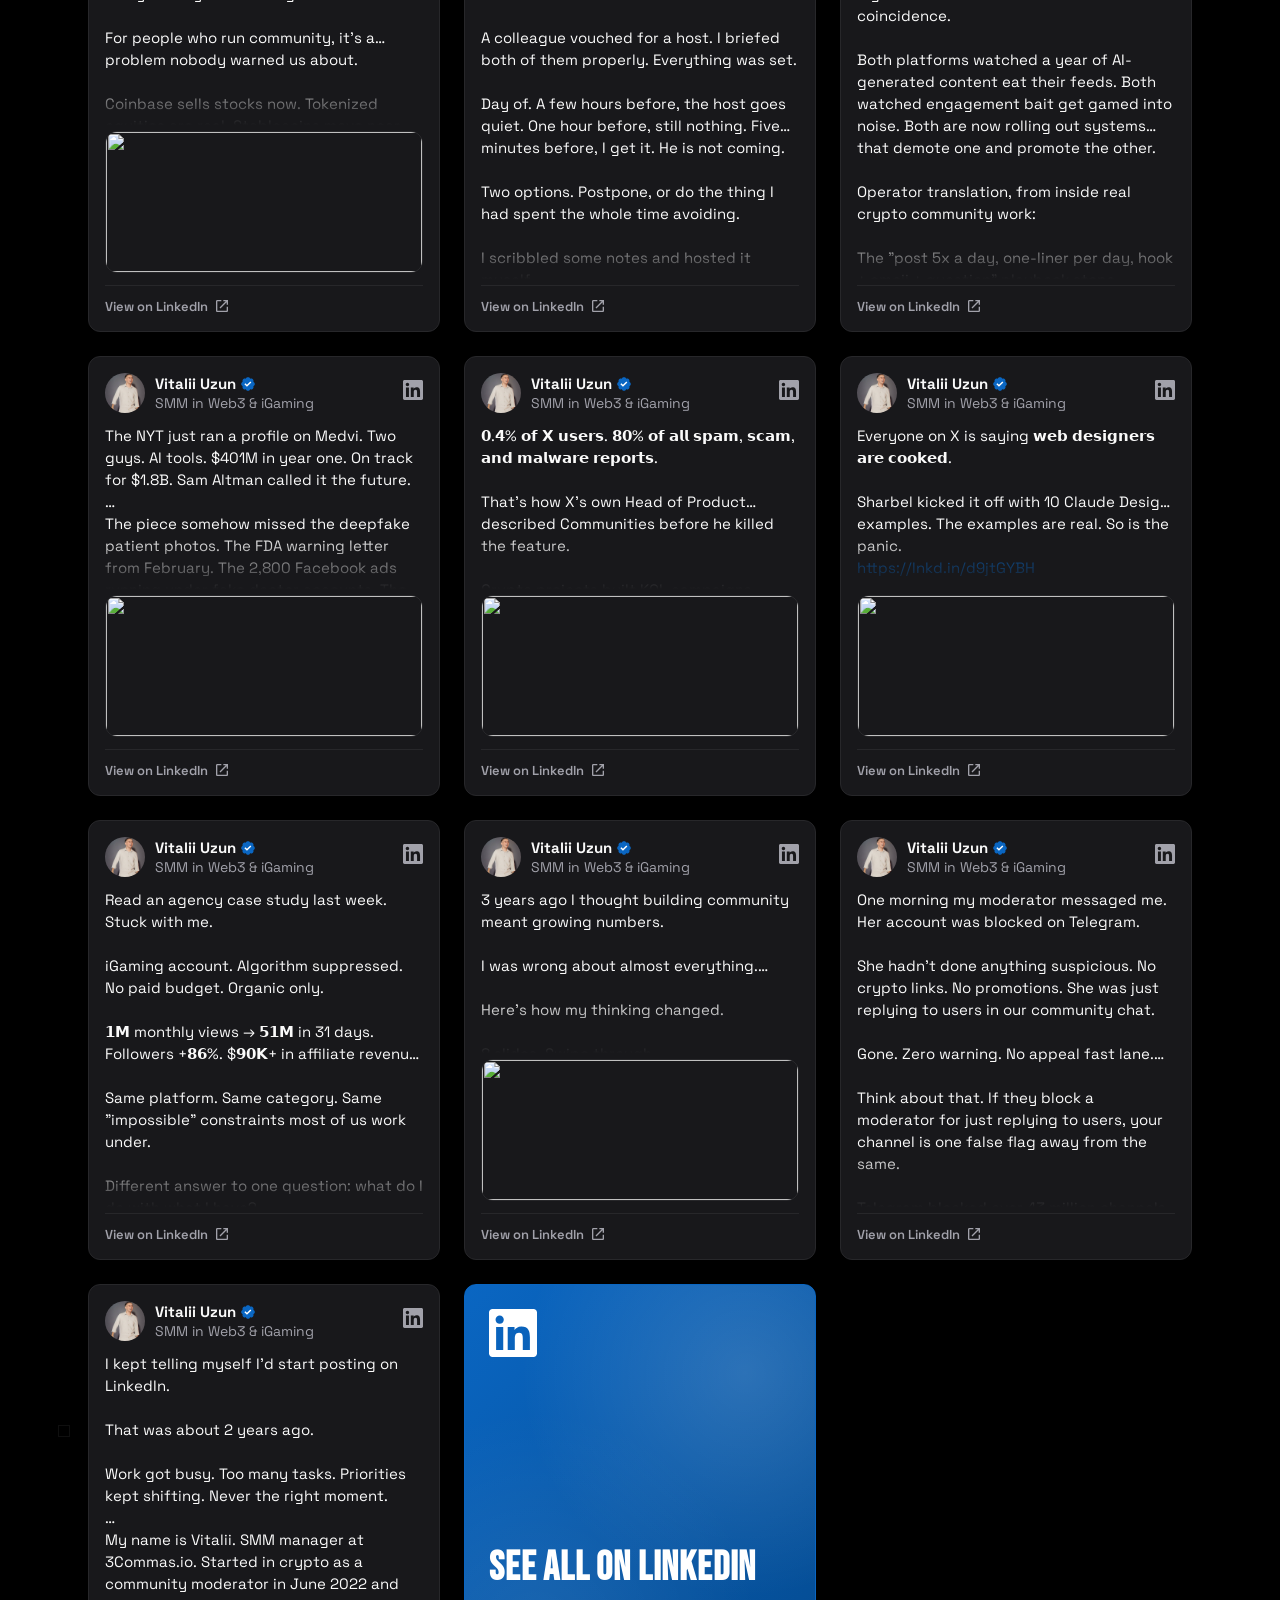
==== commit 16d0b117: "Add NDA crypto casino case and timeline entry, consistency fixes - Cases: new crypto casino (NDA) ca" ====
--- a/index.html
+++ b/index.html
@@ -97,7 +97,7 @@
         <div class="about__content-col">
           <h2 class="about__heading reveal scramble-text">I build communities.<br>Numbers prove it.</h2>
           <p class="about__bio reveal">
-            I build and grow communities for crypto and Web3 companies.
+            I build and grow communities for crypto, Web3, and iGaming companies.
             My work sits at the intersection of content, communication, and retention.
             I've managed 500K+ users across multiple platforms and turned communities into real product assets.
           </p>
@@ -266,10 +266,25 @@
               </ul>
             </div>
           </div>
+
         </div>
 
         <div class="timeline__year timeline__year--now reveal">2026</div>
         <div class="timeline__grid">
+          <div class="timeline__entry timeline__entry--current reveal">
+            <div class="timeline__card">
+              <div class="timeline__date">Nov 2025 – Present</div>
+              <h3 class="timeline__role">Community &amp; SMM Manager</h3>
+              <p class="timeline__company"><span class="timeline__logo timeline__logo--nda">?</span>Crypto Casino (NDA)</p>
+              <span class="timeline__type">Full-time · Remote</span>
+              <ul class="timeline__results">
+                <li>599 → 46,829 total community in 11 months</li>
+                <li>0 → 16,255 Discord members</li>
+                <li>640 → 8,608 X followers in 7 weeks</li>
+                <li>Up to 741K monthly community reach</li>
+              </ul>
+            </div>
+          </div>
           <div class="timeline__entry reveal">
             <div class="timeline__card">
               <div class="timeline__date">Apr 2026 – Jul 2026</div>
@@ -304,7 +319,56 @@
 
       <div class="cases__grid">
 
-        <!-- CARD: AddUp -->
+<!-- CARD: iGaming (NDA) -->
+        <div class="card reveal" data-card>
+          <div class="card__head">
+            <div class="card__meta">
+              <span class="card__client">Crypto Casino (NDA)</span>
+              <span class="card__period">Nov 2025 – Present</span>
+            </div>
+            <h3 class="card__teaser">599 → 46,829<br>community members</h3>
+            <div class="card__foot">
+              <div class="card__tags">
+                <span class="card__tag">iGaming</span>
+                <span class="card__tag">Discord</span>
+                <span class="card__tag">Telegram</span>
+              </div>
+              <button class="card__toggle" aria-expanded="false" aria-label="Expand crypto casino case">
+                <svg viewBox="0 0 24 24" fill="none" stroke="currentColor" stroke-width="1.5" aria-hidden="true"><polyline points="6 9 12 15 18 9"/></svg>
+              </button>
+            </div>
+          </div>
+          <div class="card-body">
+            <div class="card__section">
+              <h4 class="card__section-title">Situation</h4>
+              <p>An early stage crypto casino with almost no community. 599 people across all channels when I joined. The brand needed a real audience before and after its full rebrand.</p>
+            </div>
+            <div class="card__section">
+              <h4 class="card__section-title">What I did</h4>
+              <ul class="card__list">
+                <li>Built and ran the community on Discord, Telegram, X, Instagram, YouTube, Kick, and BitcoinTalk</li>
+                <li>Ran growth campaigns: quest campaigns, clipping campaigns, KOL collabs, a poker tournament, Discord contests, and X giveaways</li>
+                <li>Ran a BitcoinTalk signature and avatar campaign on the biggest crypto forum</li>
+                <li>Rolled out the new brand across every channel on relaunch day</li>
+                <li>Scaled content output to 262 posts a month</li>
+                <li>Built AI workflows for reporting, community replies, and tracking</li>
+              </ul>
+            </div>
+            <div class="card__section">
+              <h4 class="card__section-title">Results</h4>
+              <ul class="card__results">
+                <li><span class="card__result-num">599 → 46,829</span> total community in 11 months (78x)</li>
+                <li><span class="card__result-num">0 → 16,255</span> Discord members from launch, with 13.8K comments a month</li>
+                <li><span class="card__result-num">269 → 9,240</span> Telegram channel, chat grew from 0 to 6,096</li>
+                <li><span class="card__result-num">640 → 8,608</span> X followers in 7 weeks, 512K impressions and 5.5% engagement rate in one month</li>
+                <li><span class="card__result-num">741K</span> peak monthly community reach</li>
+                <li><span class="card__result-num">Top 10</span> on the BitcoinTalk gambling board 24% of the time</li>
+              </ul>
+            </div>
+          </div>
+        </div>
+
+<!-- CARD: AddUp -->
         <div class="card reveal" data-card>
           <div class="card__head">
             <div class="card__meta">
@@ -326,7 +390,7 @@
           <div class="card-body">
             <div class="card__section">
               <h4 class="card__section-title">Situation</h4>
-              <p>AddUp launched a new trading bot and had zero community presence. They needed users fast, with real retention — not just inflated numbers.</p>
+              <p>AddUp launched a new trading bot and had zero community presence. They needed users fast, with real retention, not just inflated numbers.</p>
             </div>
             <div class="card__section">
               <h4 class="card__section-title">What I did</h4>
@@ -350,7 +414,50 @@
           </div>
         </div>
 
-        <!-- CARD: Supertrade -->
+<!-- CARD: 3Commas -->
+        <div class="card reveal" data-card>
+          <div class="card__head">
+            <div class="card__meta">
+              <span class="card__client">3Commas</span>
+              <span class="card__period">Jul 2024 – Jul 2026</span>
+            </div>
+            <h3 class="card__teaser">Engagement doubled:<br>2% → 3.9%</h3>
+            <div class="card__foot">
+              <div class="card__tags">
+                <span class="card__tag">Community</span>
+                <span class="card__tag">Moderation</span>
+                <span class="card__tag">Notion</span>
+              </div>
+              <button class="card__toggle" aria-expanded="false" aria-label="Expand 3Commas case">
+                <svg viewBox="0 0 24 24" fill="none" stroke="currentColor" stroke-width="1.5" aria-hidden="true"><polyline points="6 9 12 15 18 9"/></svg>
+              </button>
+            </div>
+          </div>
+          <div class="card-body">
+            <div class="card__section">
+              <h4 class="card__section-title">Situation</h4>
+              <p>3Commas had an existing community but engagement was low and moderation was inconsistent. The team needed structure, better communication, and a clear tone of voice.</p>
+            </div>
+            <div class="card__section">
+              <h4 class="card__section-title">What I did</h4>
+              <ul class="card__list">
+                <li>Built the Community Space in Notion: moderation docs, tone of voice guidelines, team workflows</li>
+                <li>Managed a team of 4 moderators with weekly syncs</li>
+                <li>Coordinated communication strategies across channels</li>
+              </ul>
+            </div>
+            <div class="card__section">
+              <h4 class="card__section-title">Results</h4>
+              <ul class="card__results">
+                <li><span class="card__result-num">109K → 135K</span> community members</li>
+                <li><span class="card__result-num">2% → 3.9%</span> engagement rate improvement</li>
+                <li><span class="card__result-num">4</span> moderators managed and aligned</li>
+              </ul>
+            </div>
+          </div>
+        </div>
+
+<!-- CARD: Supertrade -->
         <div class="card reveal" data-card>
           <div class="card__head">
             <div class="card__meta">
@@ -393,91 +500,9 @@
           </div>
         </div>
 
-        <!-- CARD: 3Commas -->
-        <div class="card reveal" data-card>
-          <div class="card__head">
-            <div class="card__meta">
-              <span class="card__client">3Commas</span>
-              <span class="card__period">Jul 2024 – Jul 2026</span>
-            </div>
-            <h3 class="card__teaser">Engagement doubled:<br>2% → 3.9%</h3>
-            <div class="card__foot">
-              <div class="card__tags">
-                <span class="card__tag">Community</span>
-                <span class="card__tag">Moderation</span>
-                <span class="card__tag">Notion</span>
-              </div>
-              <button class="card__toggle" aria-expanded="false" aria-label="Expand 3Commas case">
-                <svg viewBox="0 0 24 24" fill="none" stroke="currentColor" stroke-width="1.5" aria-hidden="true"><polyline points="6 9 12 15 18 9"/></svg>
-              </button>
-            </div>
-          </div>
-          <div class="card-body">
-            <div class="card__section">
-              <h4 class="card__section-title">Situation</h4>
-              <p>3Commas had an existing community but engagement was low and moderation was inconsistent. The team needed structure, better communication, and a clear tone of voice.</p>
-            </div>
-            <div class="card__section">
-              <h4 class="card__section-title">What I did</h4>
-              <ul class="card__list">
-                <li>Built the Community Space in Notion — moderation docs, tone of voice guidelines, team workflows</li>
-                <li>Managed a team of 4 moderators with weekly syncs</li>
-                <li>Coordinated communication strategies across channels</li>
-              </ul>
-            </div>
-            <div class="card__section">
-              <h4 class="card__section-title">Results</h4>
-              <ul class="card__results">
-                <li><span class="card__result-num">109K → 135K</span> community members</li>
-                <li><span class="card__result-num">2% → 3.9%</span> engagement rate improvement</li>
-                <li><span class="card__result-num">4</span> moderators managed and aligned</li>
-              </ul>
-            </div>
-          </div>
-        </div>
-
-        <!-- CARD: CoinAvatar -->
-        <div class="card reveal" data-card>
-          <div class="card__head">
-            <div class="card__meta">
-              <span class="card__client">CoinAvatar</span>
-              <span class="card__period">Web3 / Early Stage</span>
-            </div>
-            <h3 class="card__teaser">Community &amp; content<br>strategy from scratch</h3>
-            <div class="card__foot">
-              <div class="card__tags">
-                <span class="card__tag">Web3</span>
-                <span class="card__tag">Community Setup</span>
-                <span class="card__tag">Content</span>
-              </div>
-              <button class="card__toggle" aria-expanded="false" aria-label="Expand CoinAvatar case">
-                <svg viewBox="0 0 24 24" fill="none" stroke="currentColor" stroke-width="1.5" aria-hidden="true"><polyline points="6 9 12 15 18 9"/></svg>
-              </button>
-            </div>
-          </div>
-          <div class="card-body">
-            <div class="card__section">
-              <h4 class="card__section-title">Situation</h4>
-              <p>Early-stage Web3 project. Needed community presence and content to attract early adopters.</p>
-            </div>
-            <div class="card__section">
-              <h4 class="card__section-title">What I did</h4>
-              <ul class="card__list">
-                <li>Set up community channels and moderation across Telegram, X, and Discord</li>
-                <li>Created content strategy and posting cadence</li>
-              </ul>
-            </div>
-            <div class="card__section">
-              <h4 class="card__section-title">Results</h4>
-              <ul class="card__results">
-                <li><span class="card__result-num">✓</span> Community infrastructure built from zero</li>
-                <li><span class="card__result-num">✓</span> Content strategy and posting system established</li>
-              </ul>
-            </div>
-          </div>
-        </div>
-
       </div><!-- /cases__grid -->
+
+      <p class="cases__note reveal">Also worked with: CoinAvatar</p>
     </div>
   </section>
 
@@ -1768,9 +1793,9 @@
 
         <!-- Links -->
         <div class="contact__links reveal">
-          <span class="contact__badge" aria-label="Available for work">
+          <span class="contact__badge" aria-label="Open to offers">
             <span class="contact__badge-dot" aria-hidden="true"></span>
-            Available for work
+            Open to offers
           </span>
           <h3 class="contact__col-title">Get in touch</h3>
           <ul class="contact__list">
@@ -1834,7 +1859,7 @@
   <footer class="footer">
     <div class="container footer__inner">
       <span class="footer__name">Vitalii Uzun</span>
-      <span class="footer__copy">Community &amp; SMM Manager · Crypto &amp; Web3</span>
+      <span class="footer__copy">Community &amp; SMM Manager · Crypto, Web3 &amp; iGaming</span>
     </div>
   </footer>
 
--- a/css/style.css
+++ b/css/style.css
@@ -582,6 +582,15 @@
   grid-template-columns: 1fr 1fr;
   gap: 0;
   align-items: start;
+}
+
+.cases__note {
+  margin-top: 24px;
+  font-size: var(--text-caption);
+  font-weight: 500;
+  letter-spacing: var(--tracking-label);
+  text-transform: uppercase;
+  color: var(--color-text-muted);
 }
 
 .card {
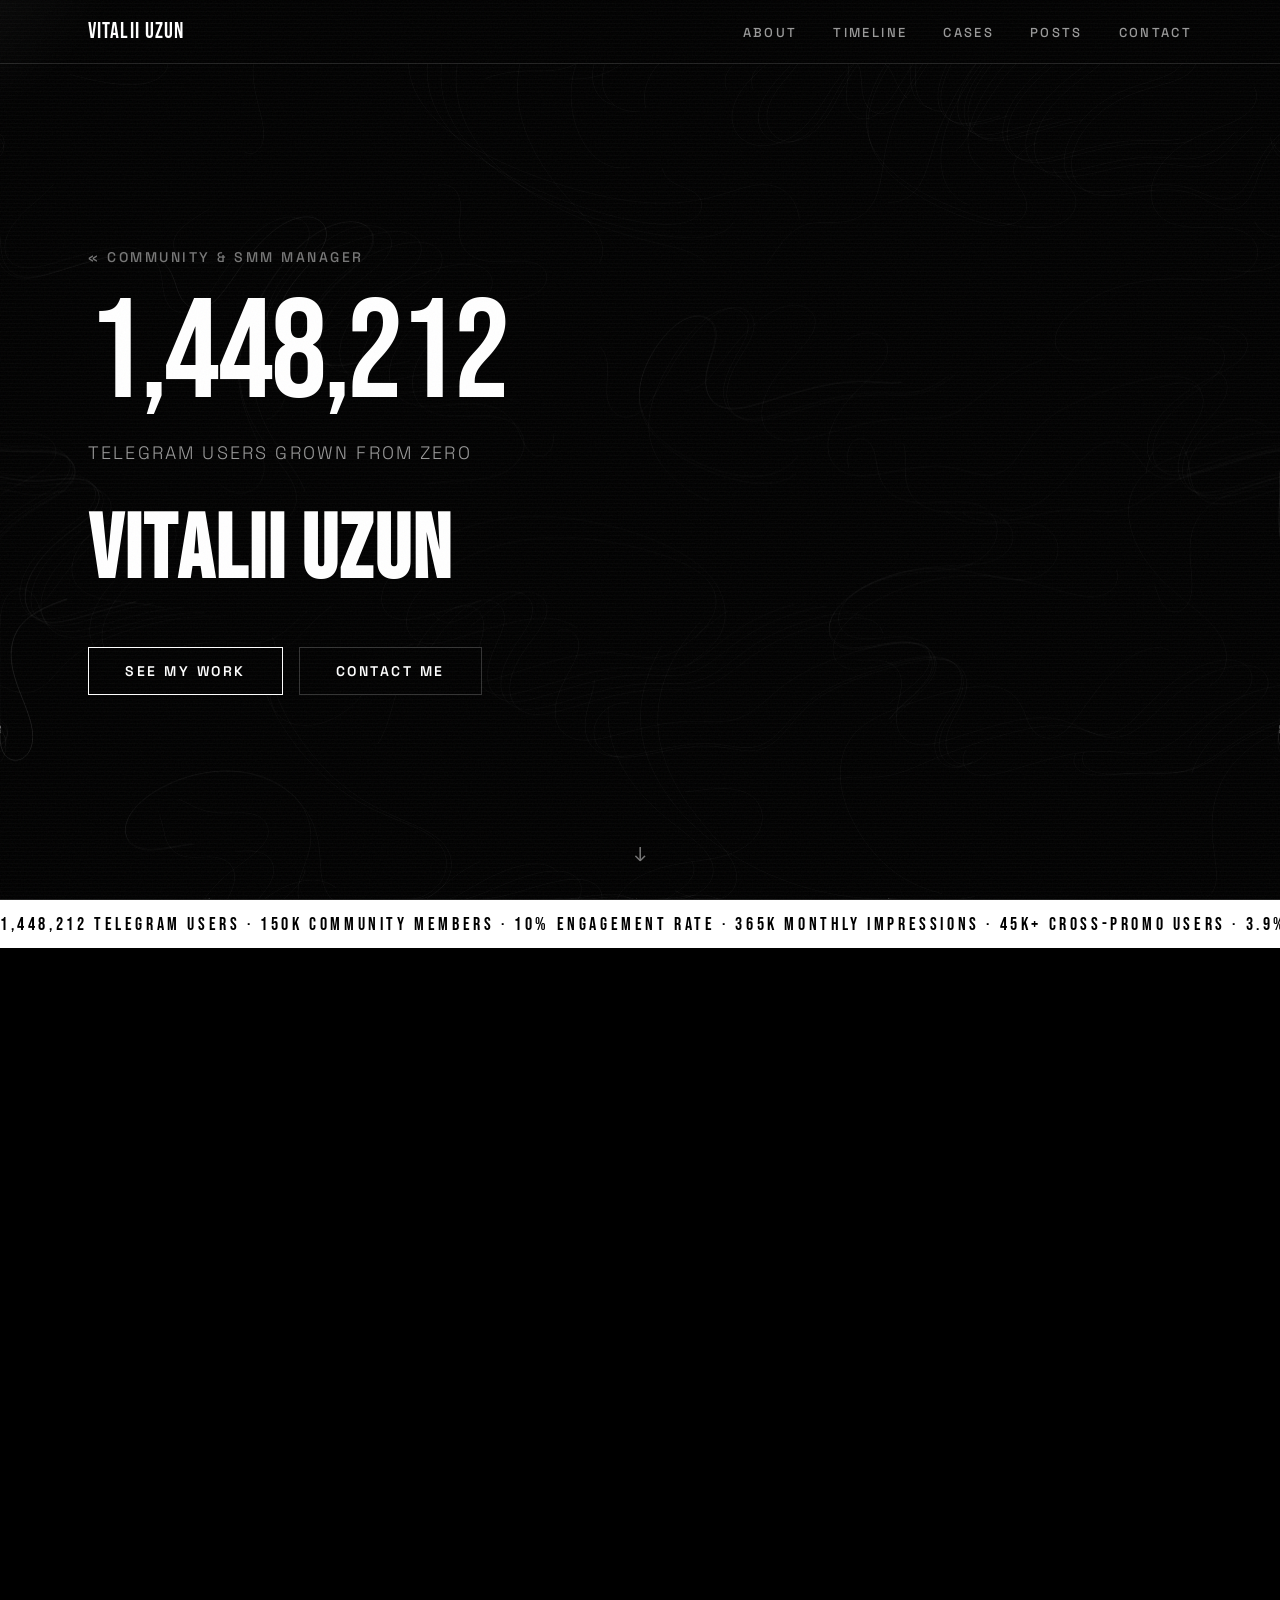
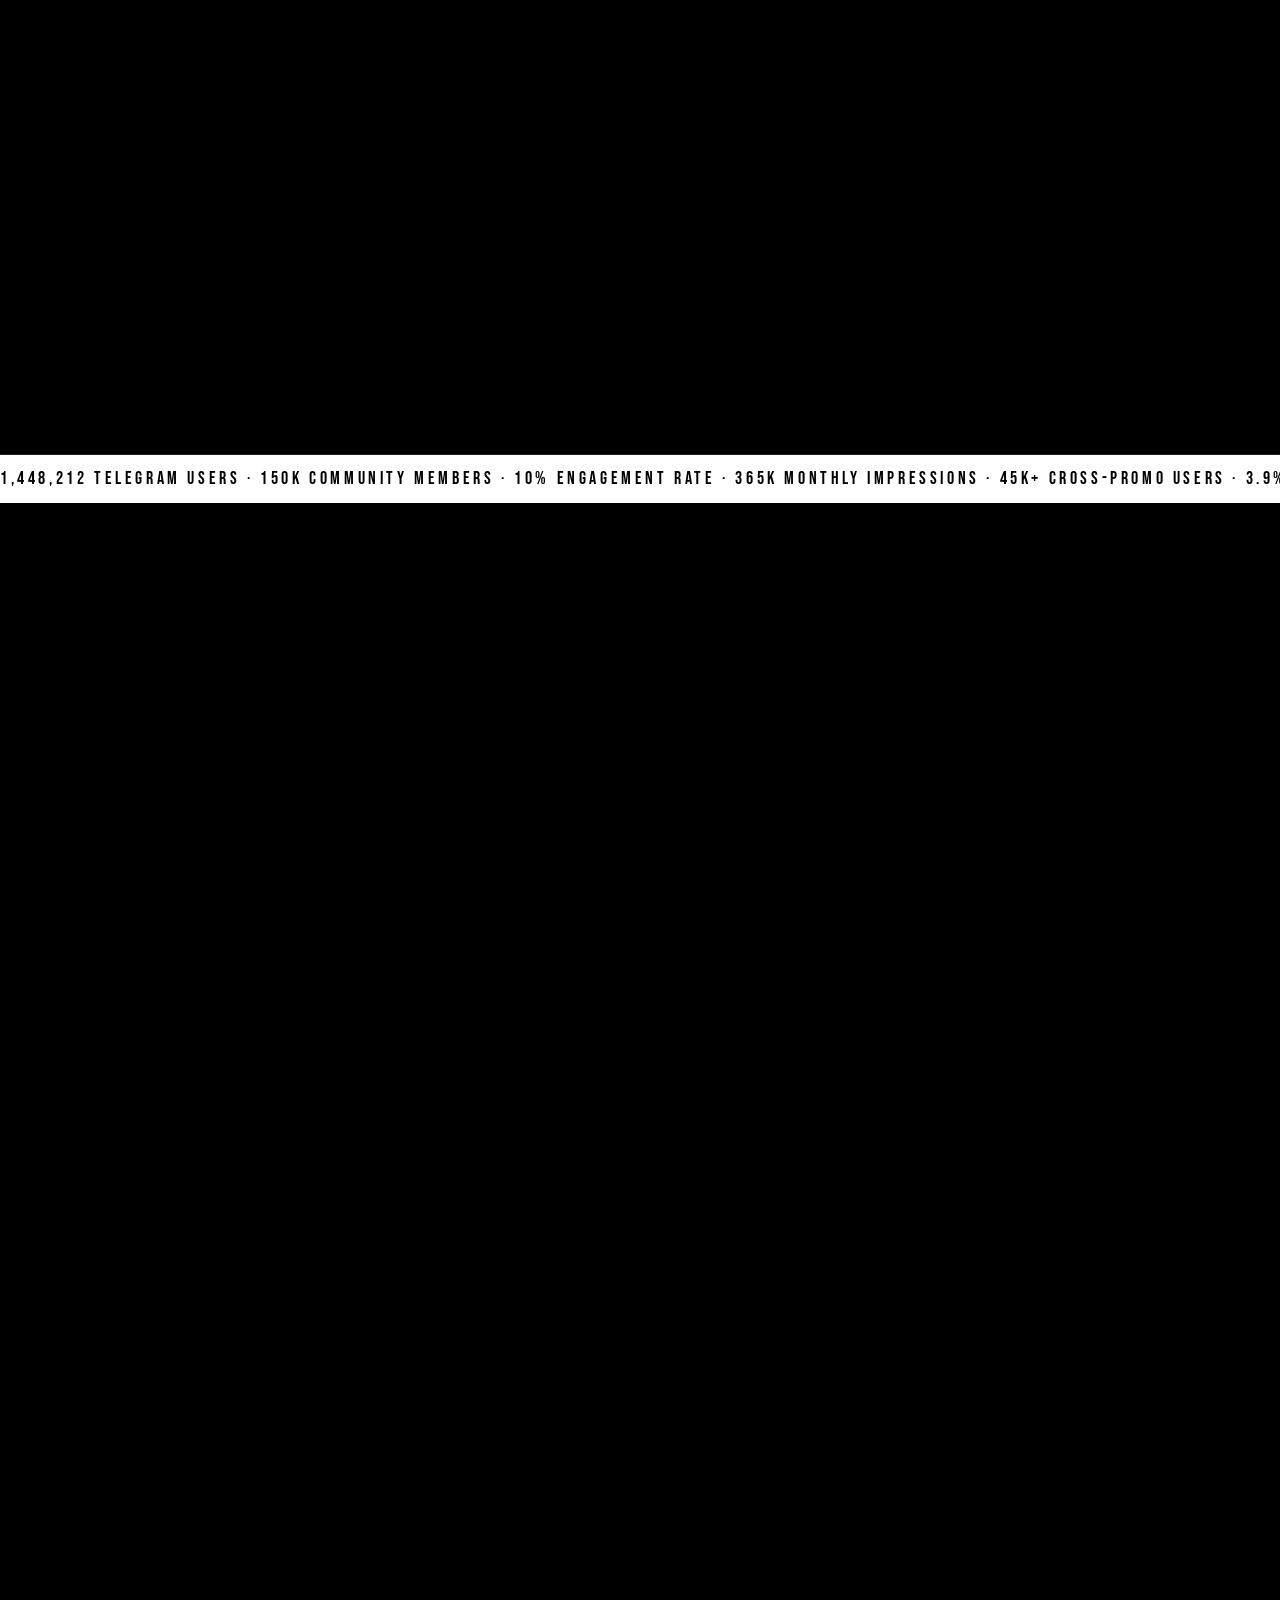
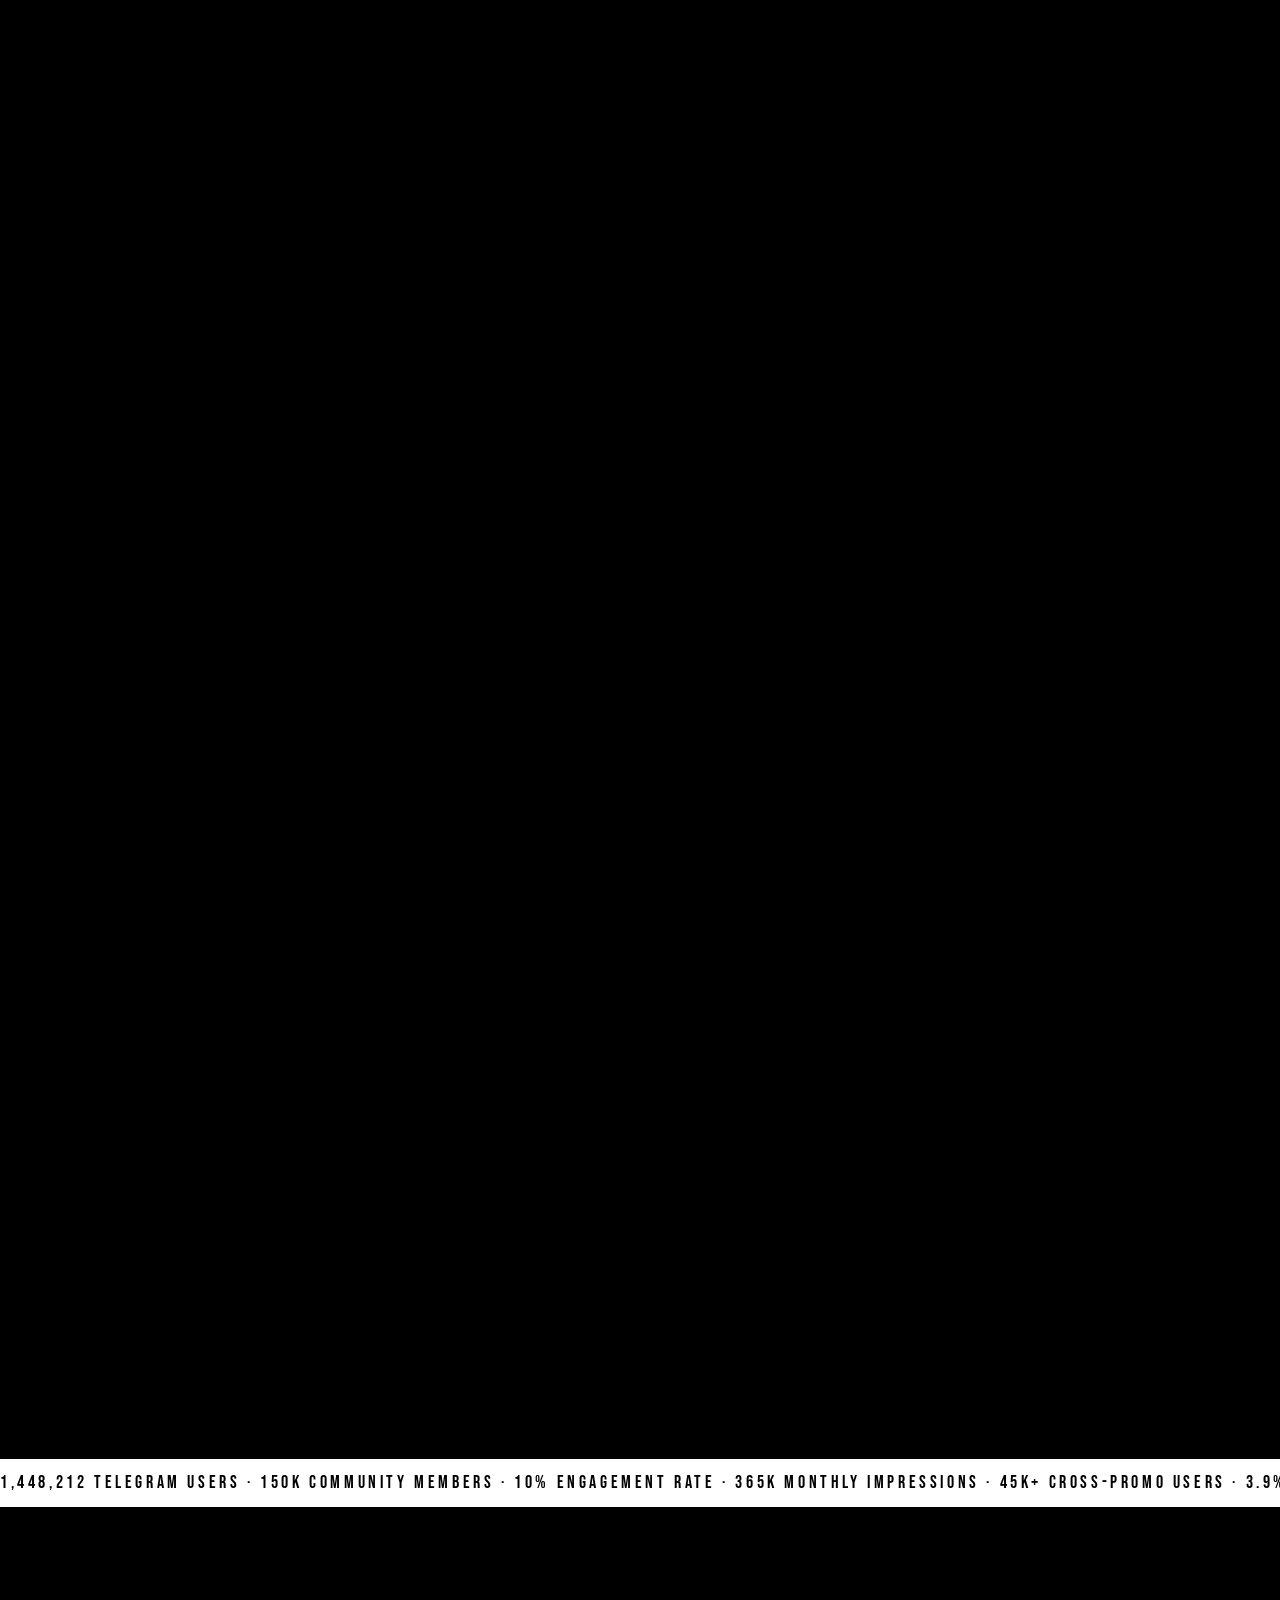
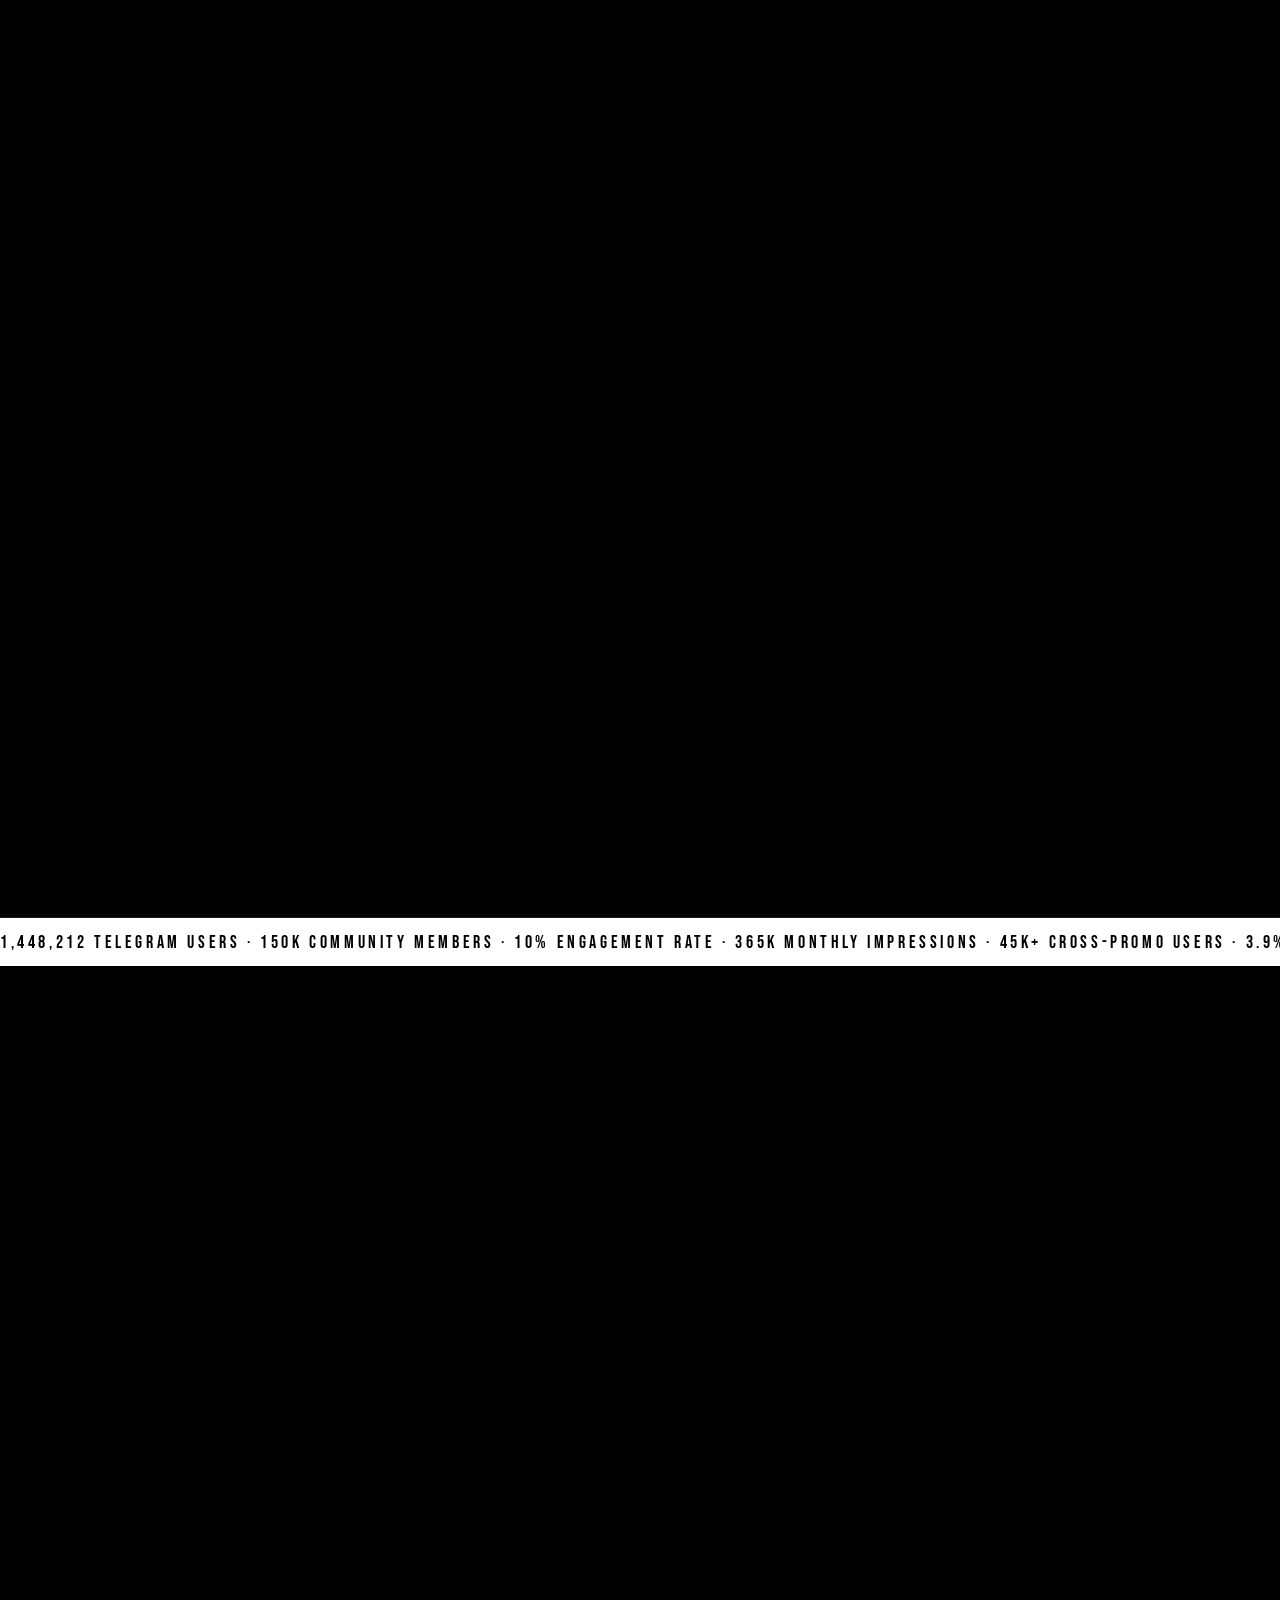
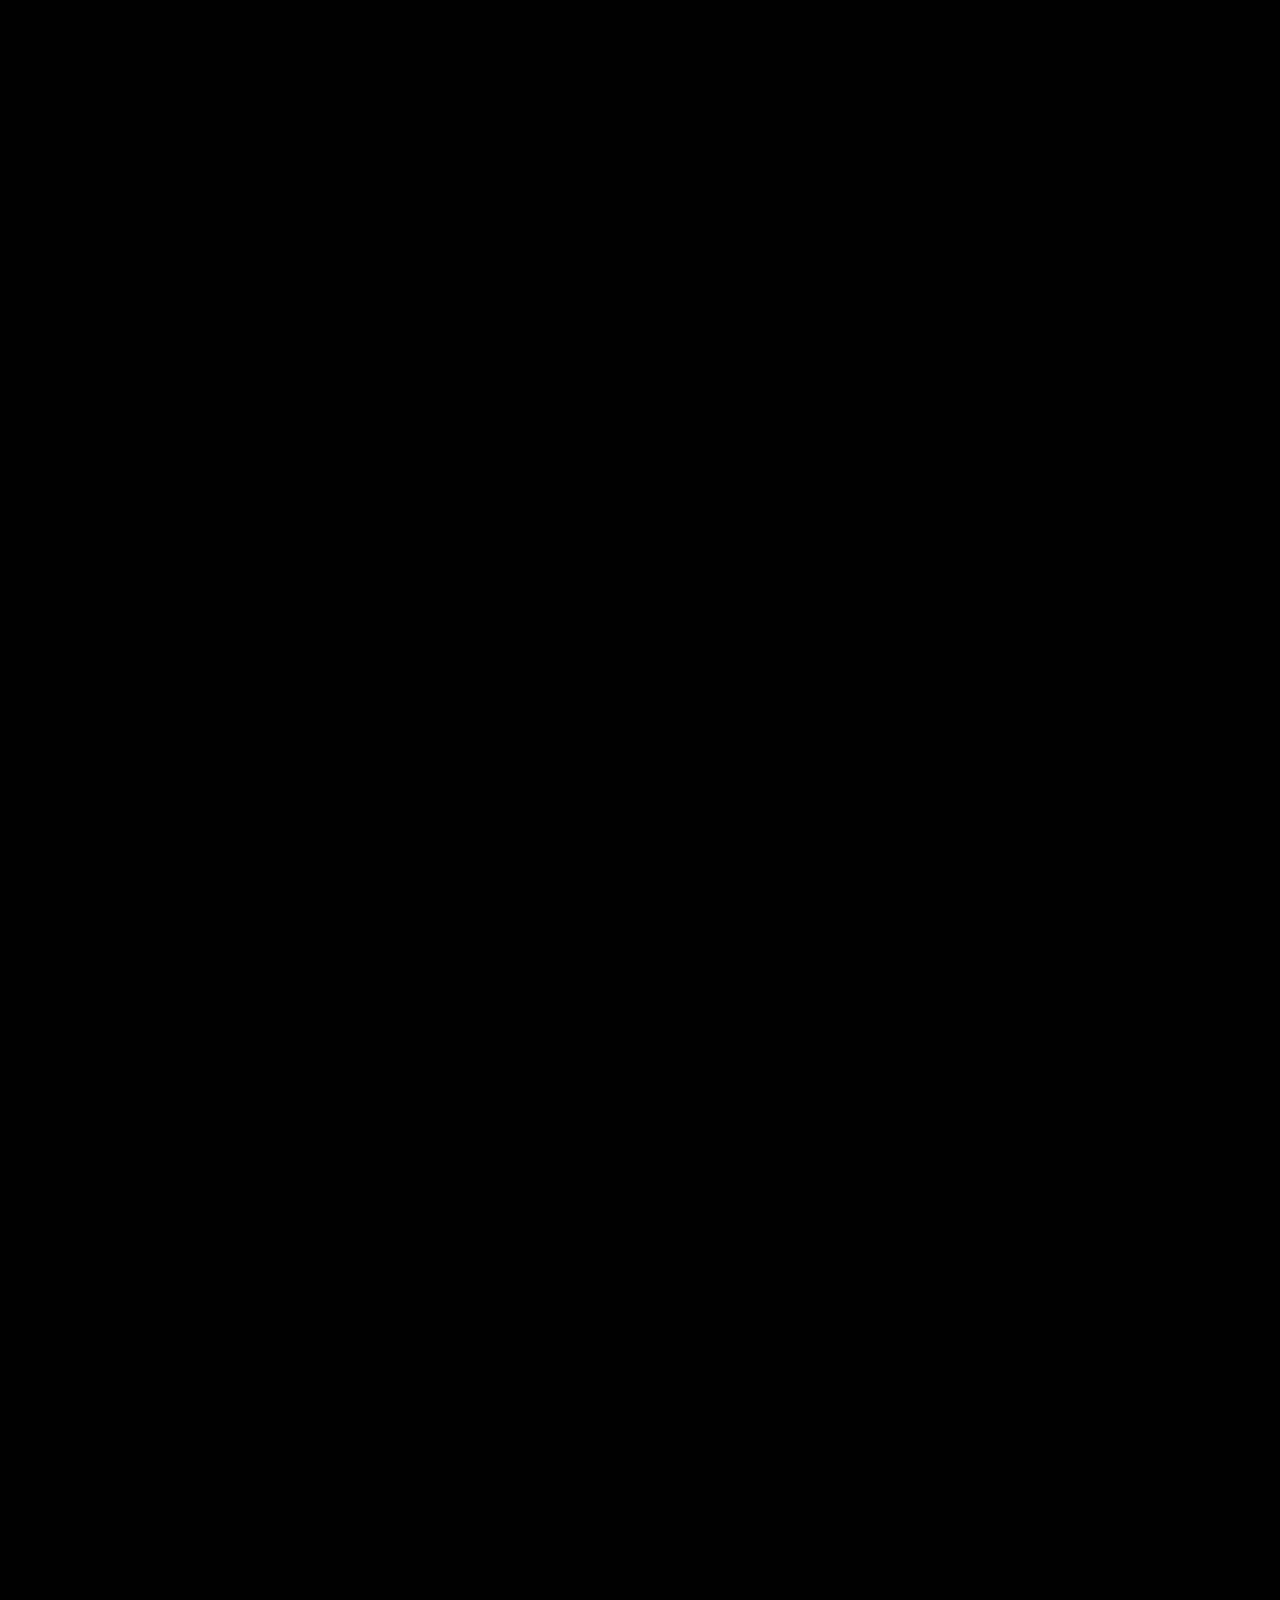
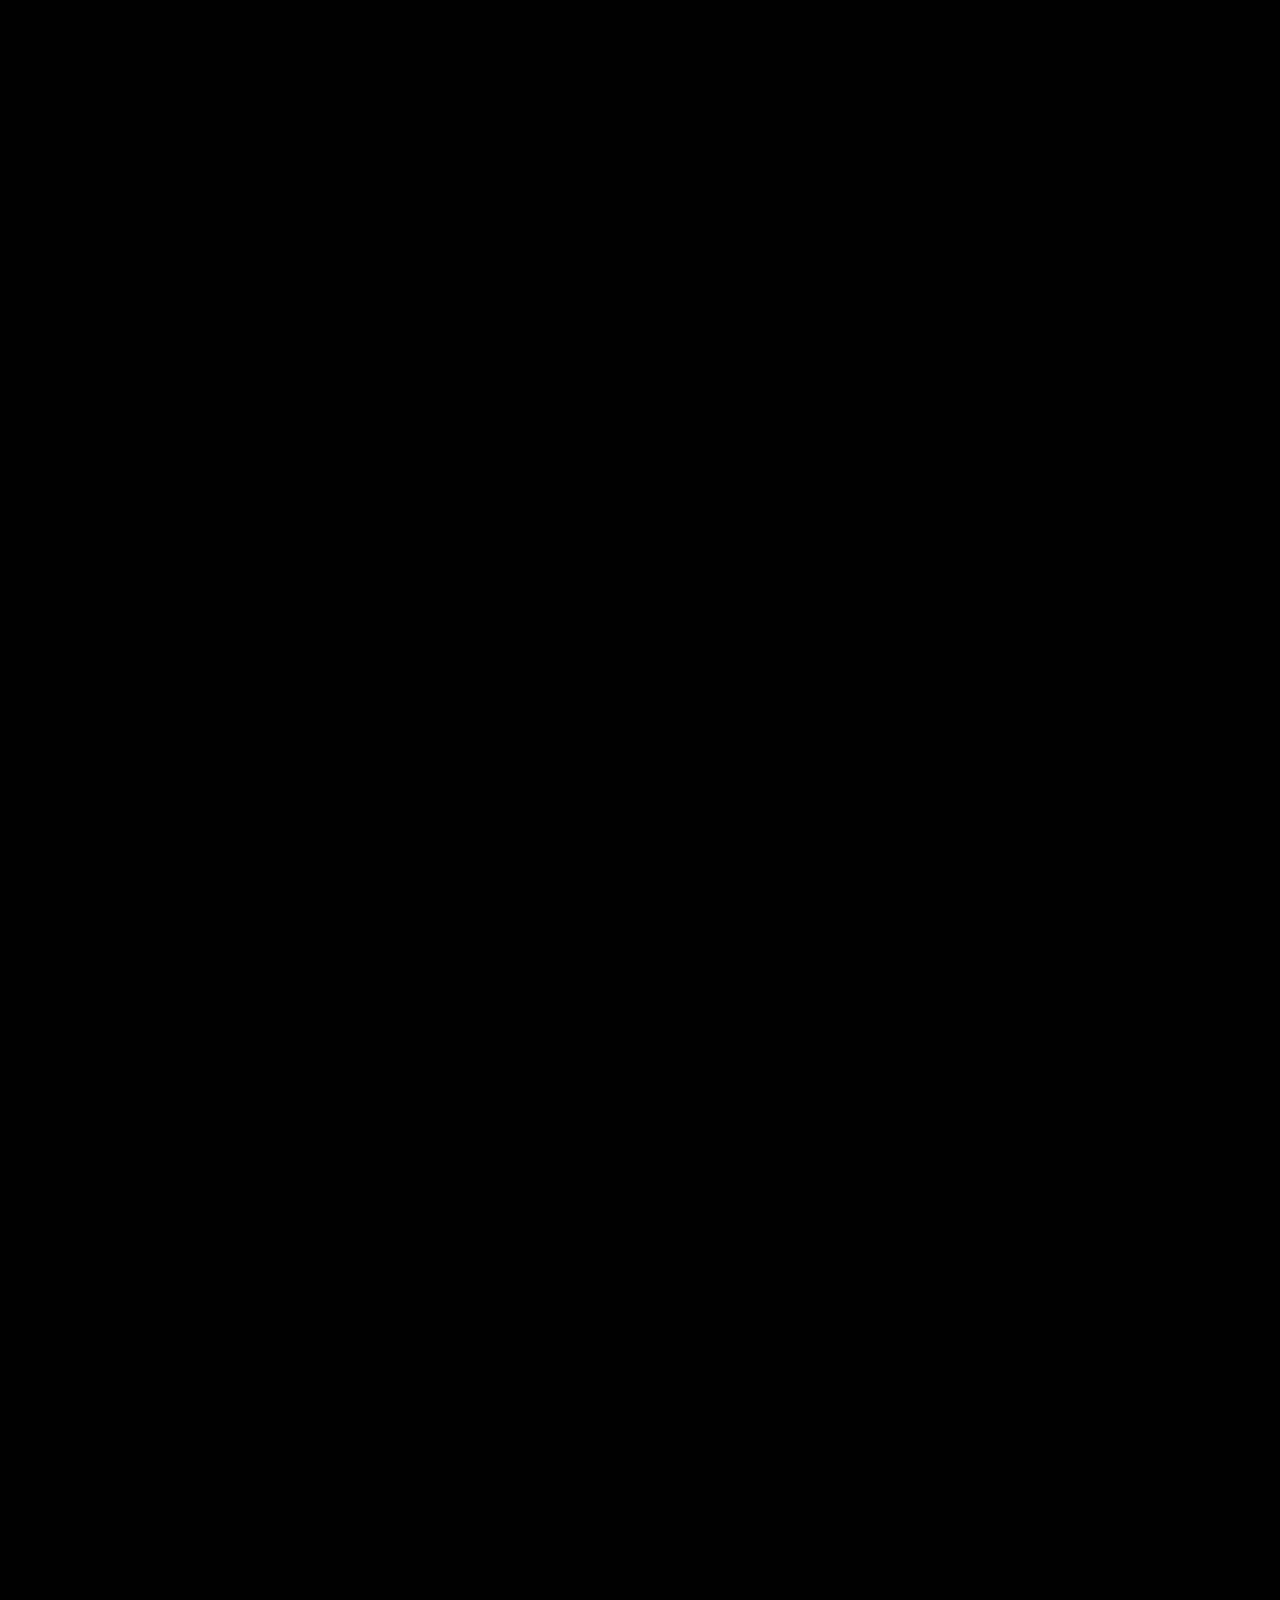
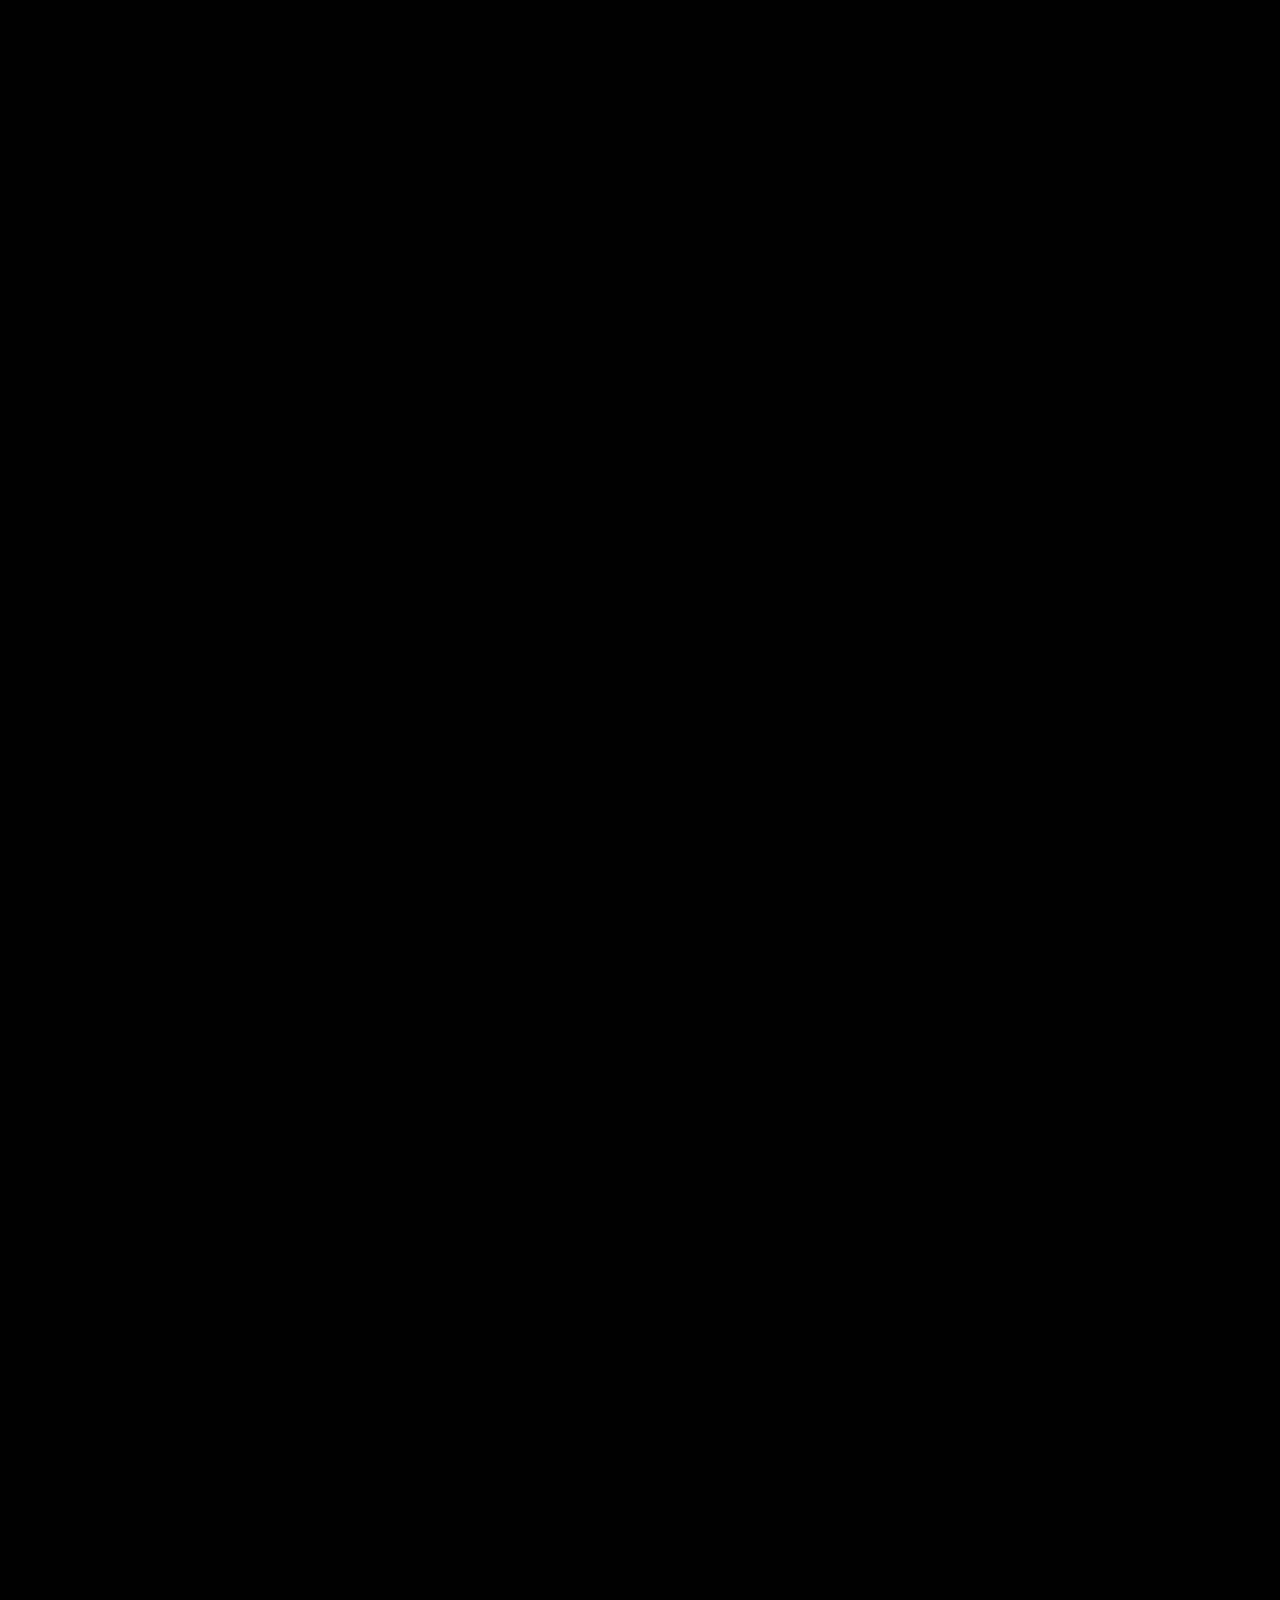
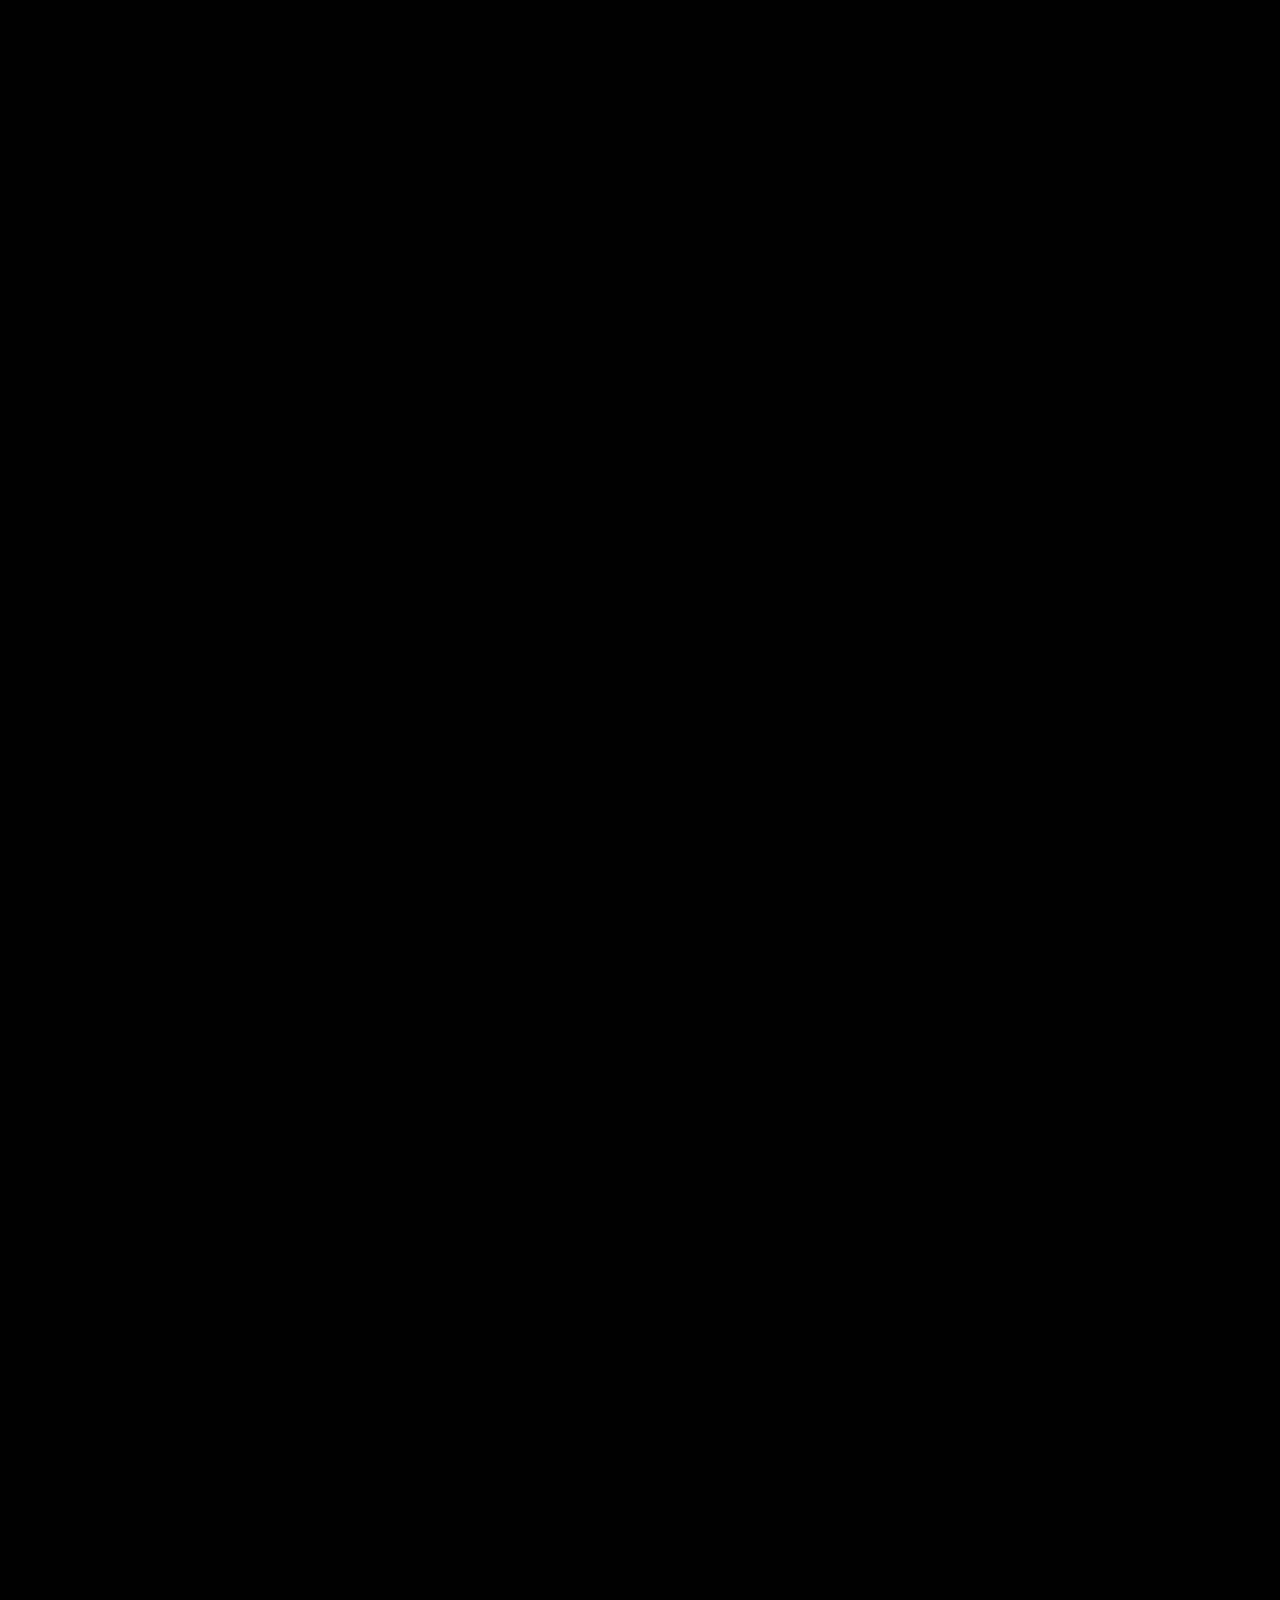
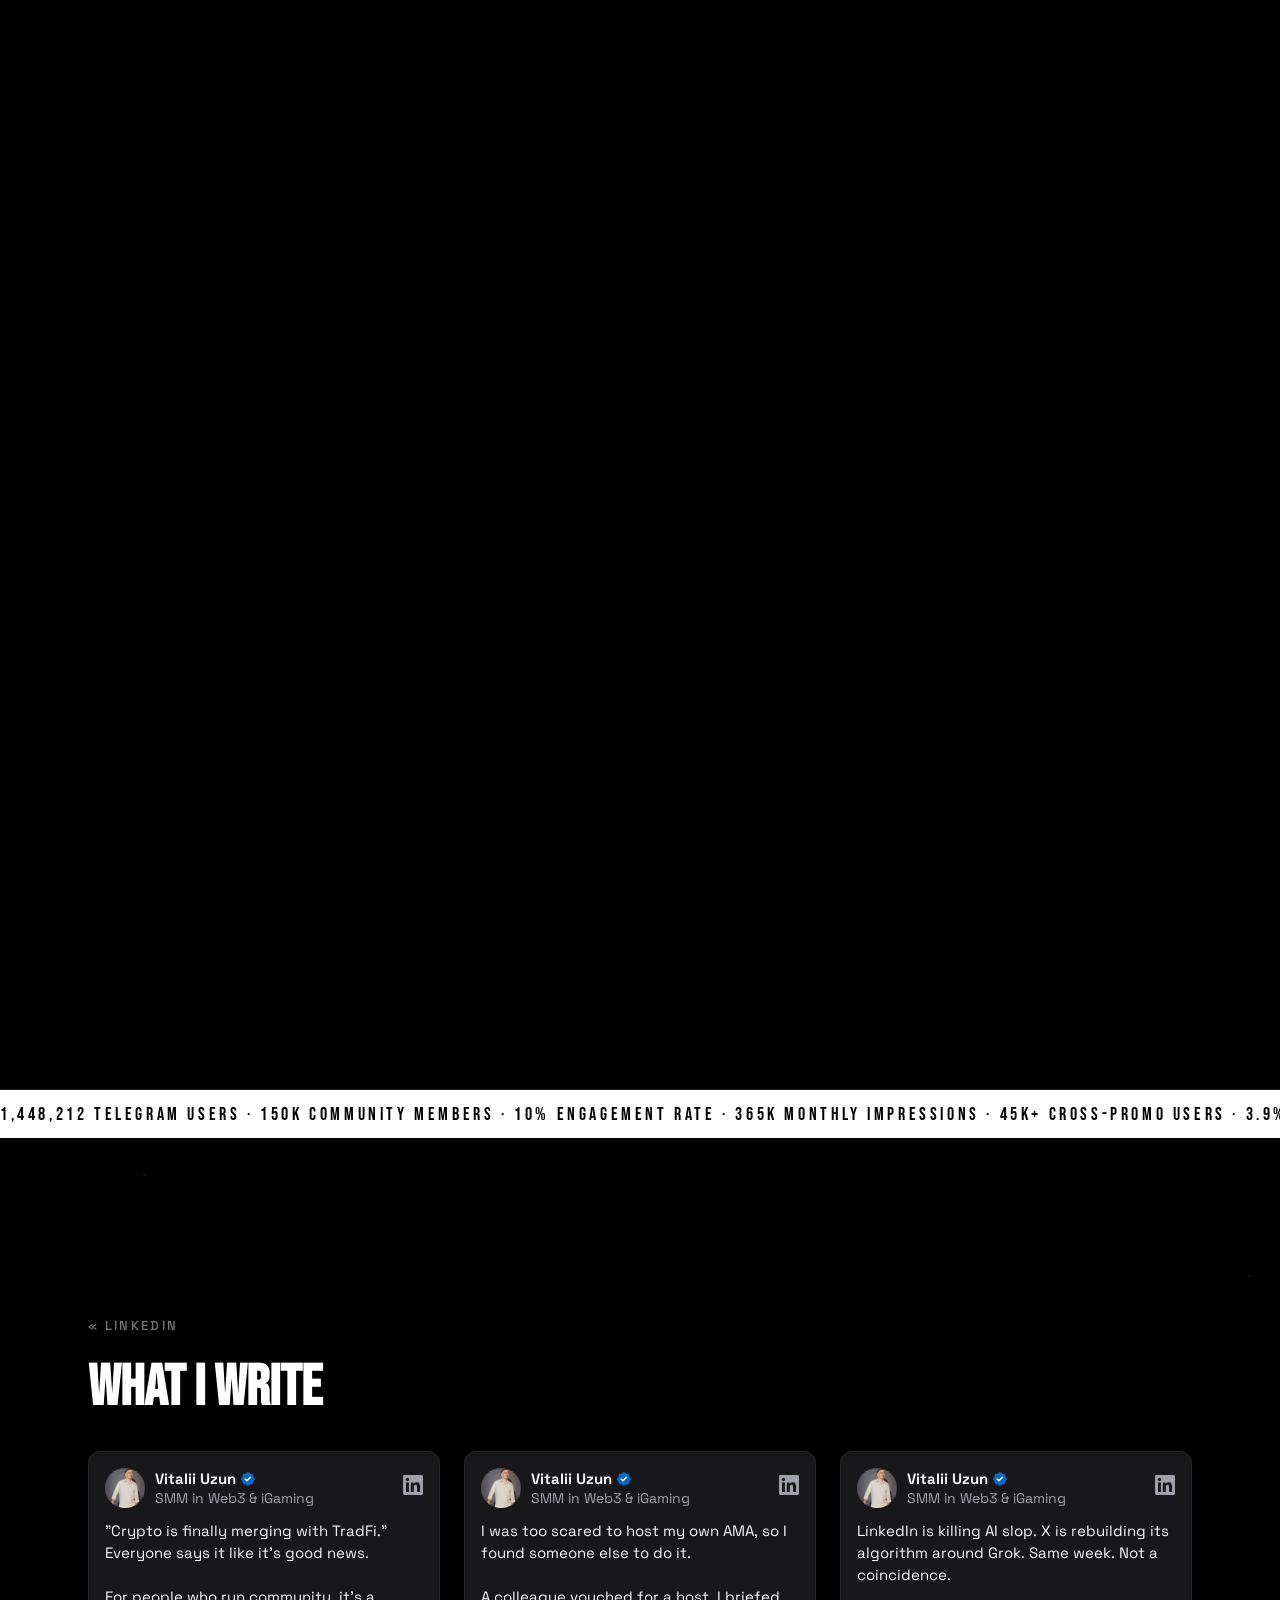
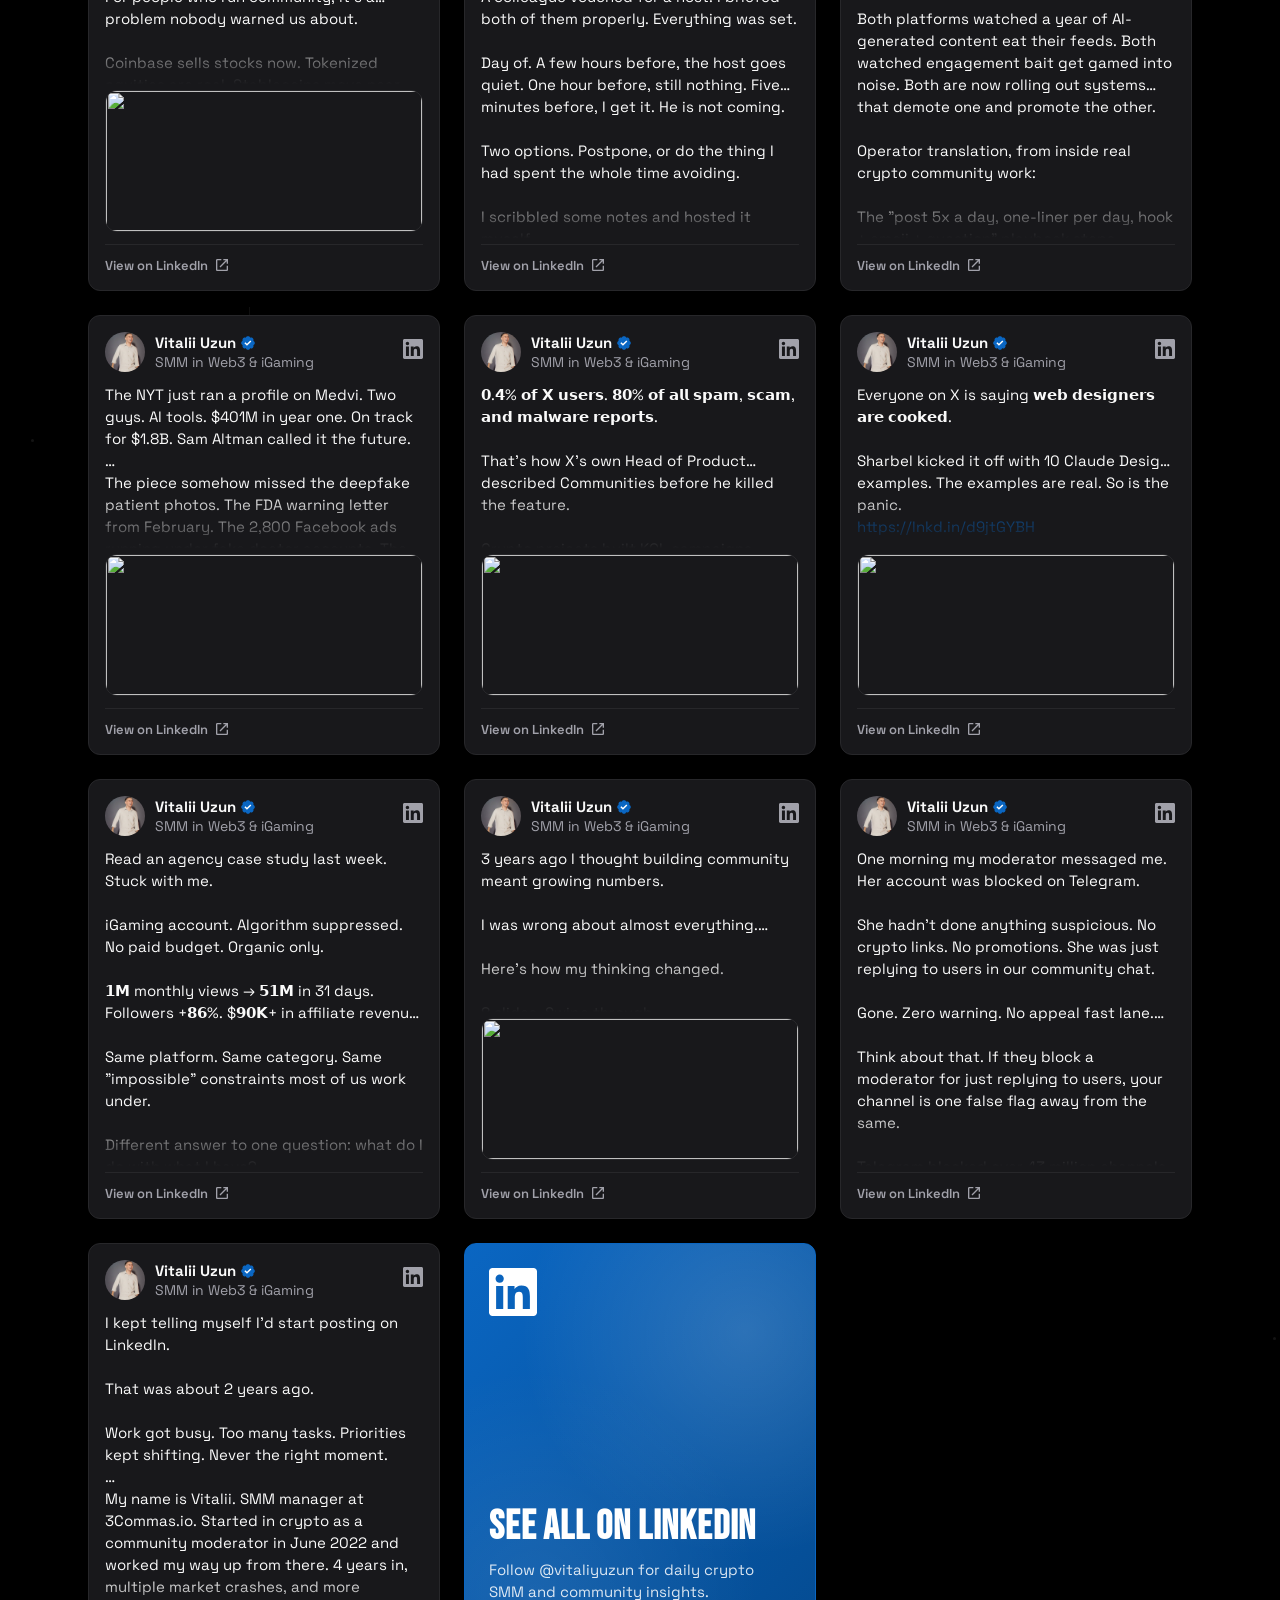
==== commit 5007d445: "Hide CV button until CV is updated, remove CoinAvatar note Co-Authored-By: Claude Opus 5.5 <noreply@" ====
--- a/index.html
+++ b/index.html
@@ -61,7 +61,7 @@
       <div class="hero__buttons">
         <a href="#cases" class="btn">See my work</a>
         <a href="#contact" class="btn btn--ghost">Contact me</a>
-        <a href="cv.html" class="btn btn--ghost" target="_blank" rel="noopener">View CV</a>
+        <!-- CV hidden until updated: <a href="cv.html" class="btn btn--ghost" target="_blank" rel="noopener">View CV</a> -->
       </div>
     </div>
 
@@ -501,8 +501,6 @@
         </div>
 
       </div><!-- /cases__grid -->
-
-      <p class="cases__note reveal">Also worked with: CoinAvatar</p>
     </div>
   </section>
 
--- a/css/style.css
+++ b/css/style.css
@@ -584,14 +584,6 @@
   align-items: start;
 }
 
-.cases__note {
-  margin-top: 24px;
-  font-size: var(--text-caption);
-  font-weight: 500;
-  letter-spacing: var(--tracking-label);
-  text-transform: uppercase;
-  color: var(--color-text-muted);
-}
 
 .card {
   background: var(--color-bg);
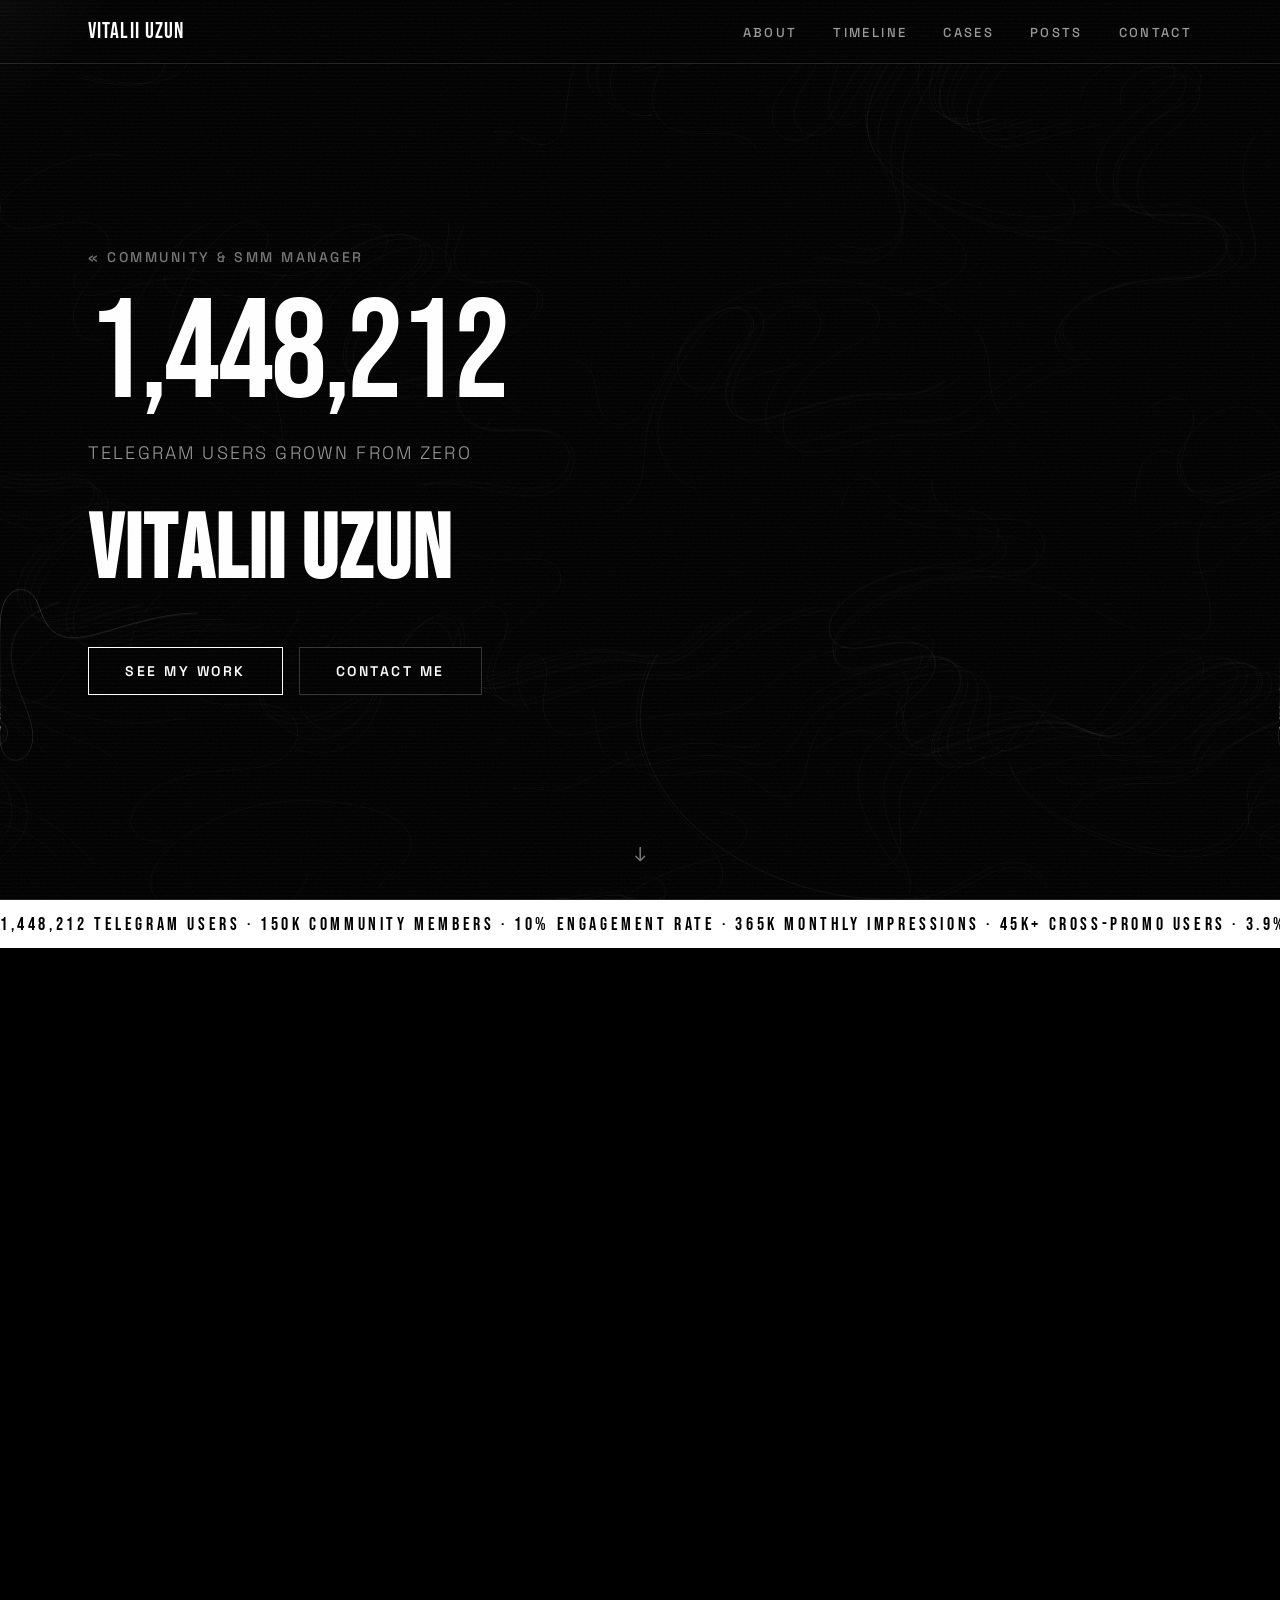
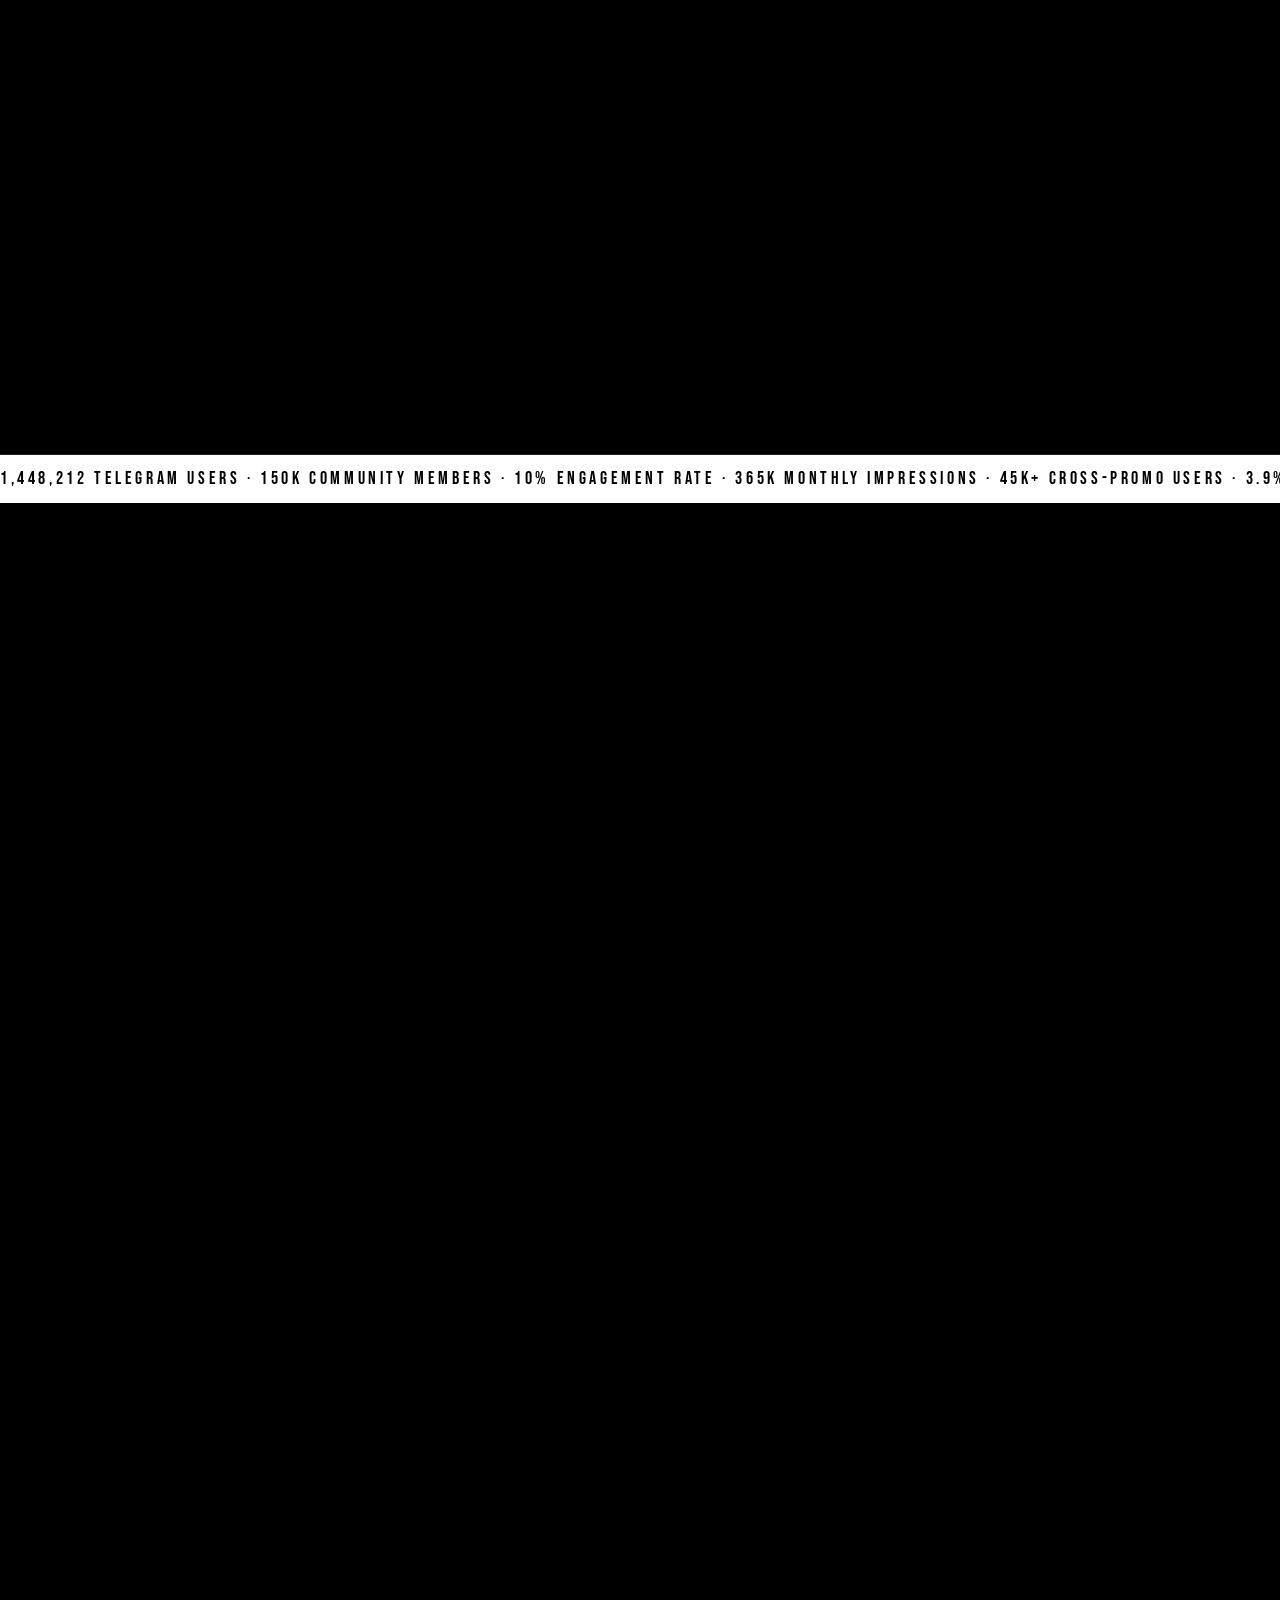
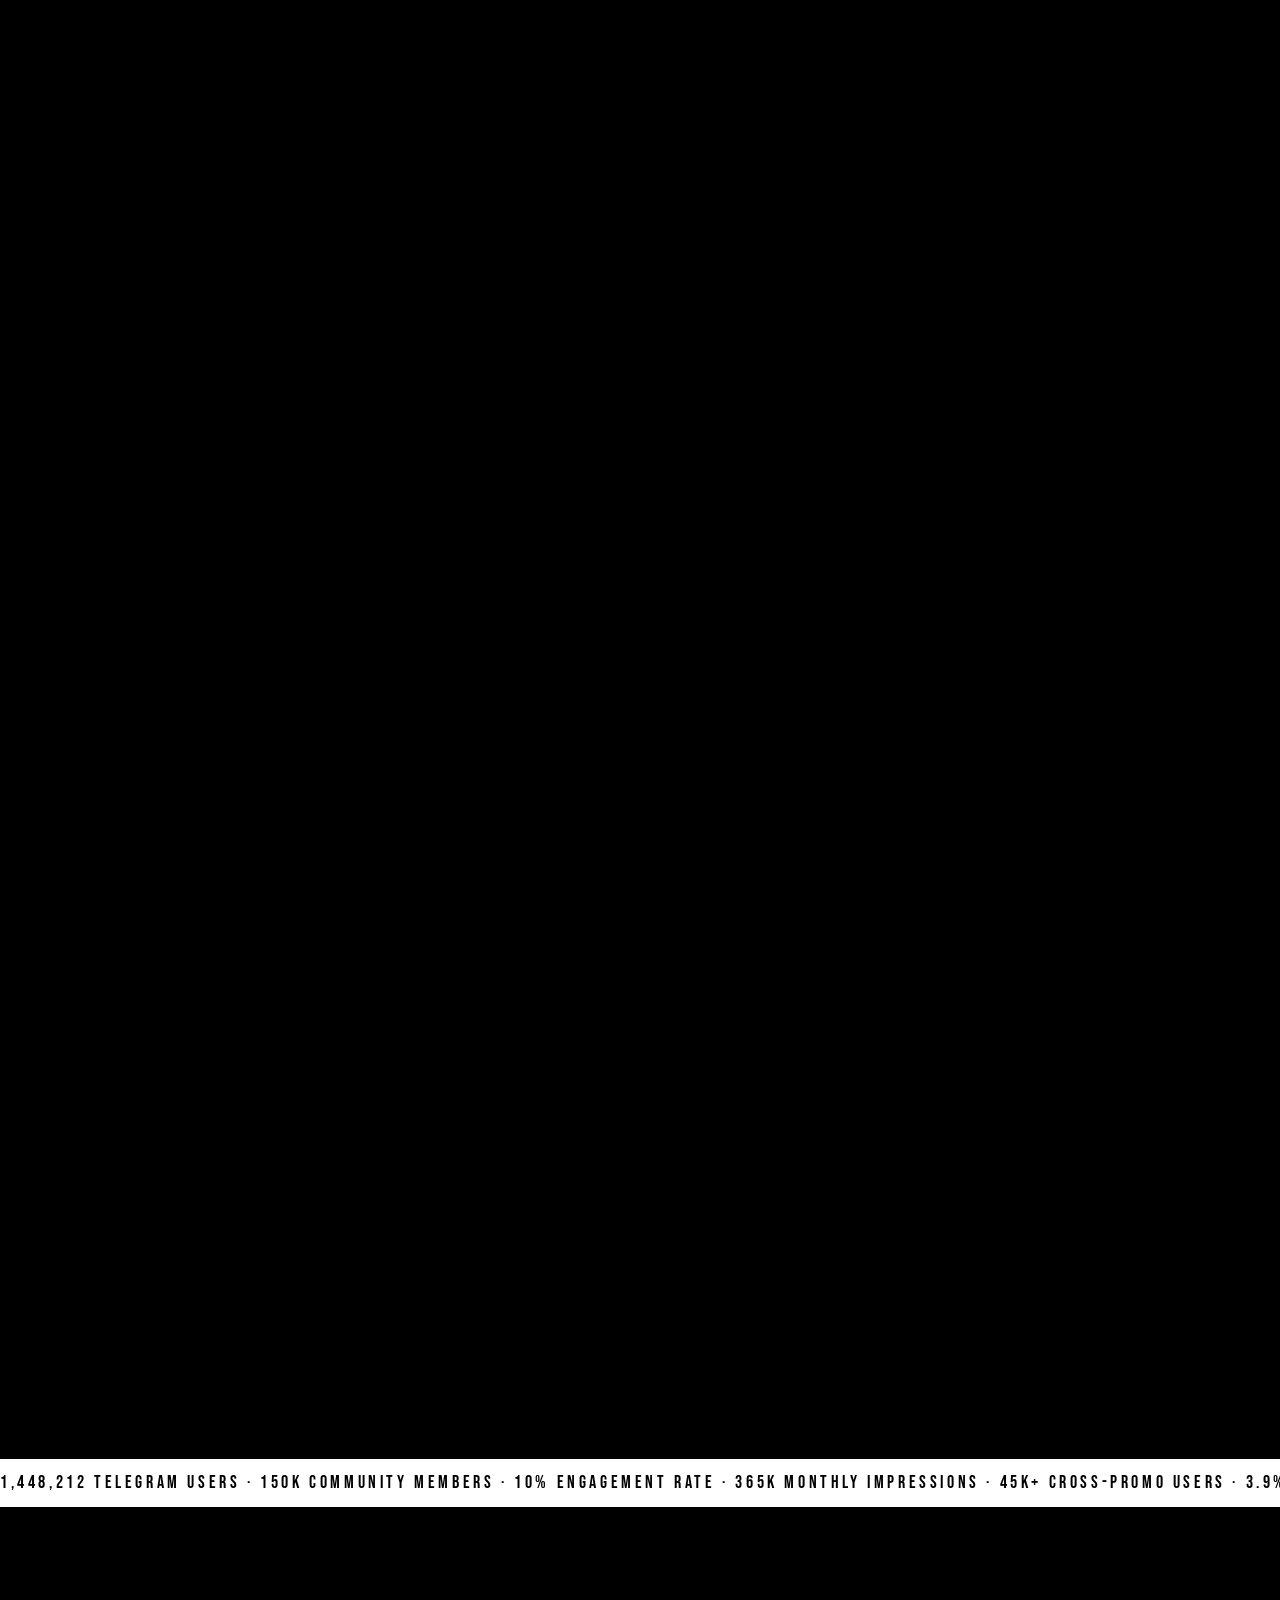
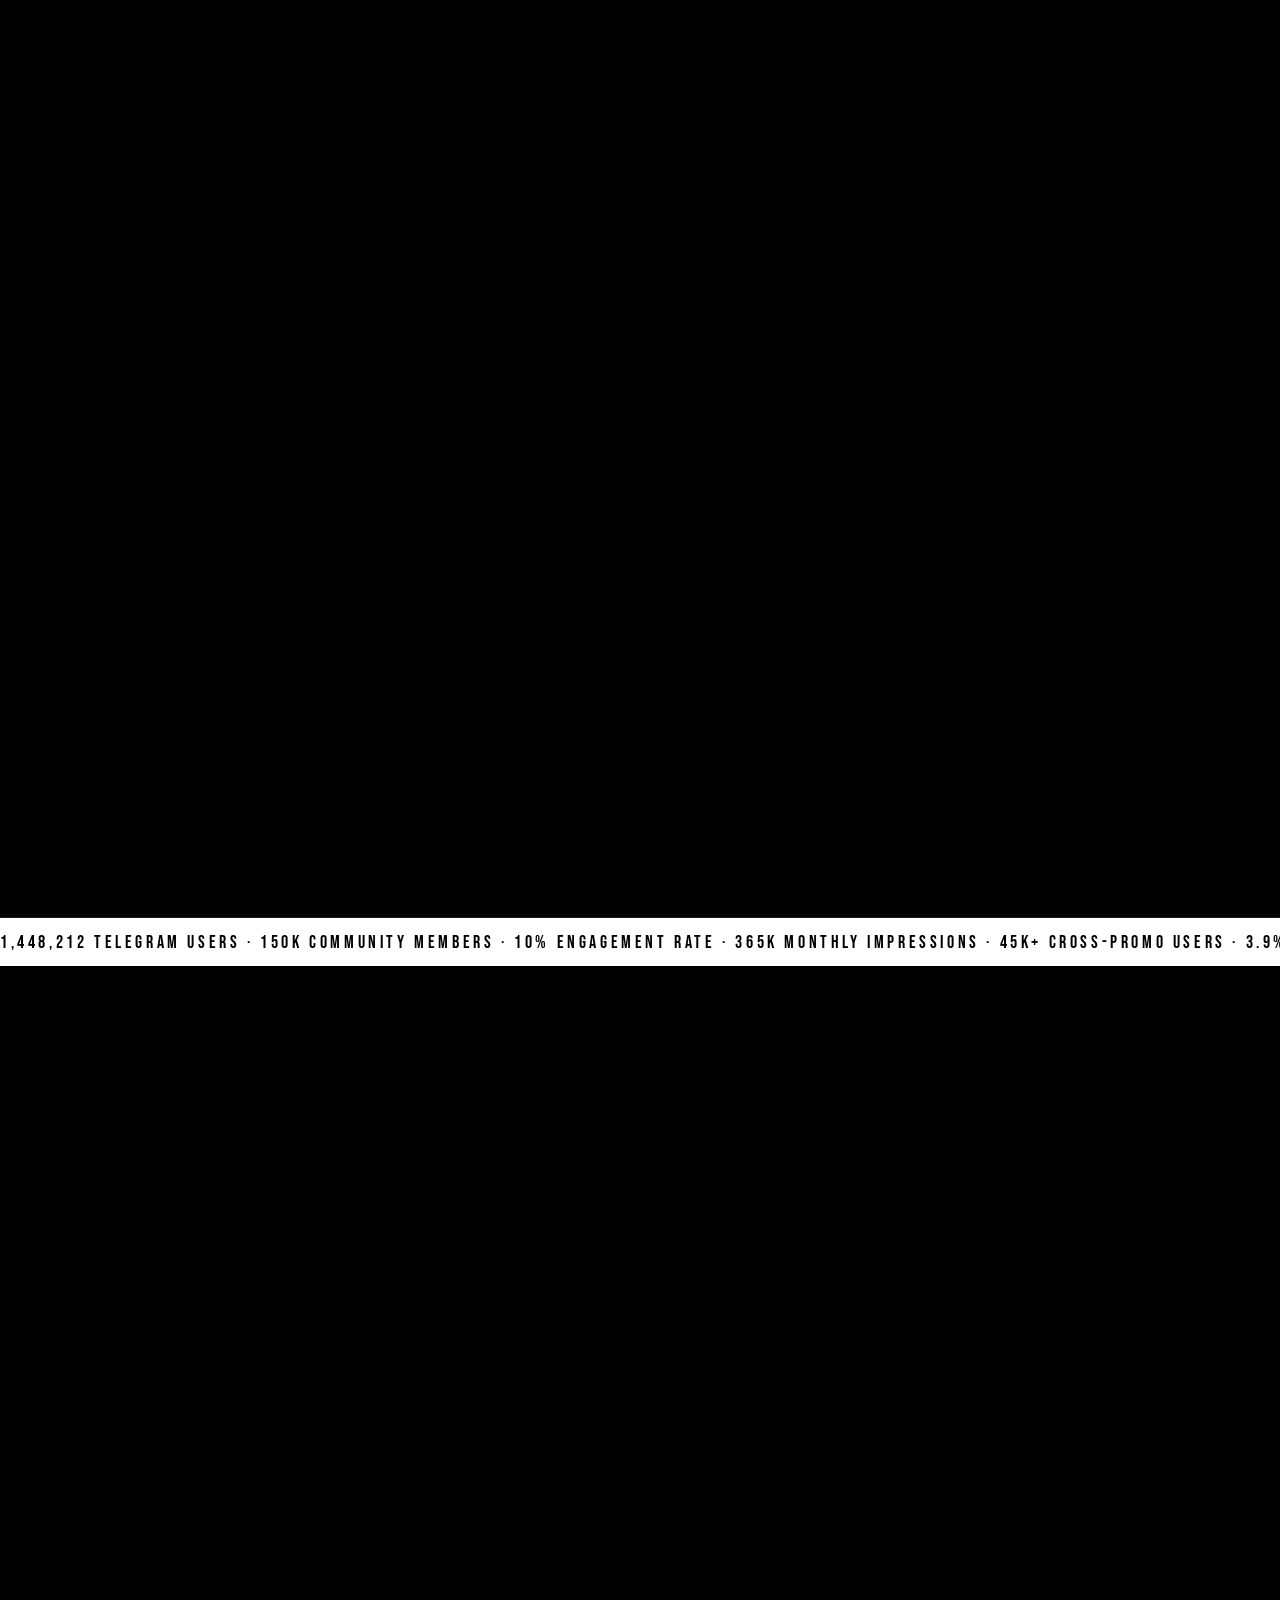
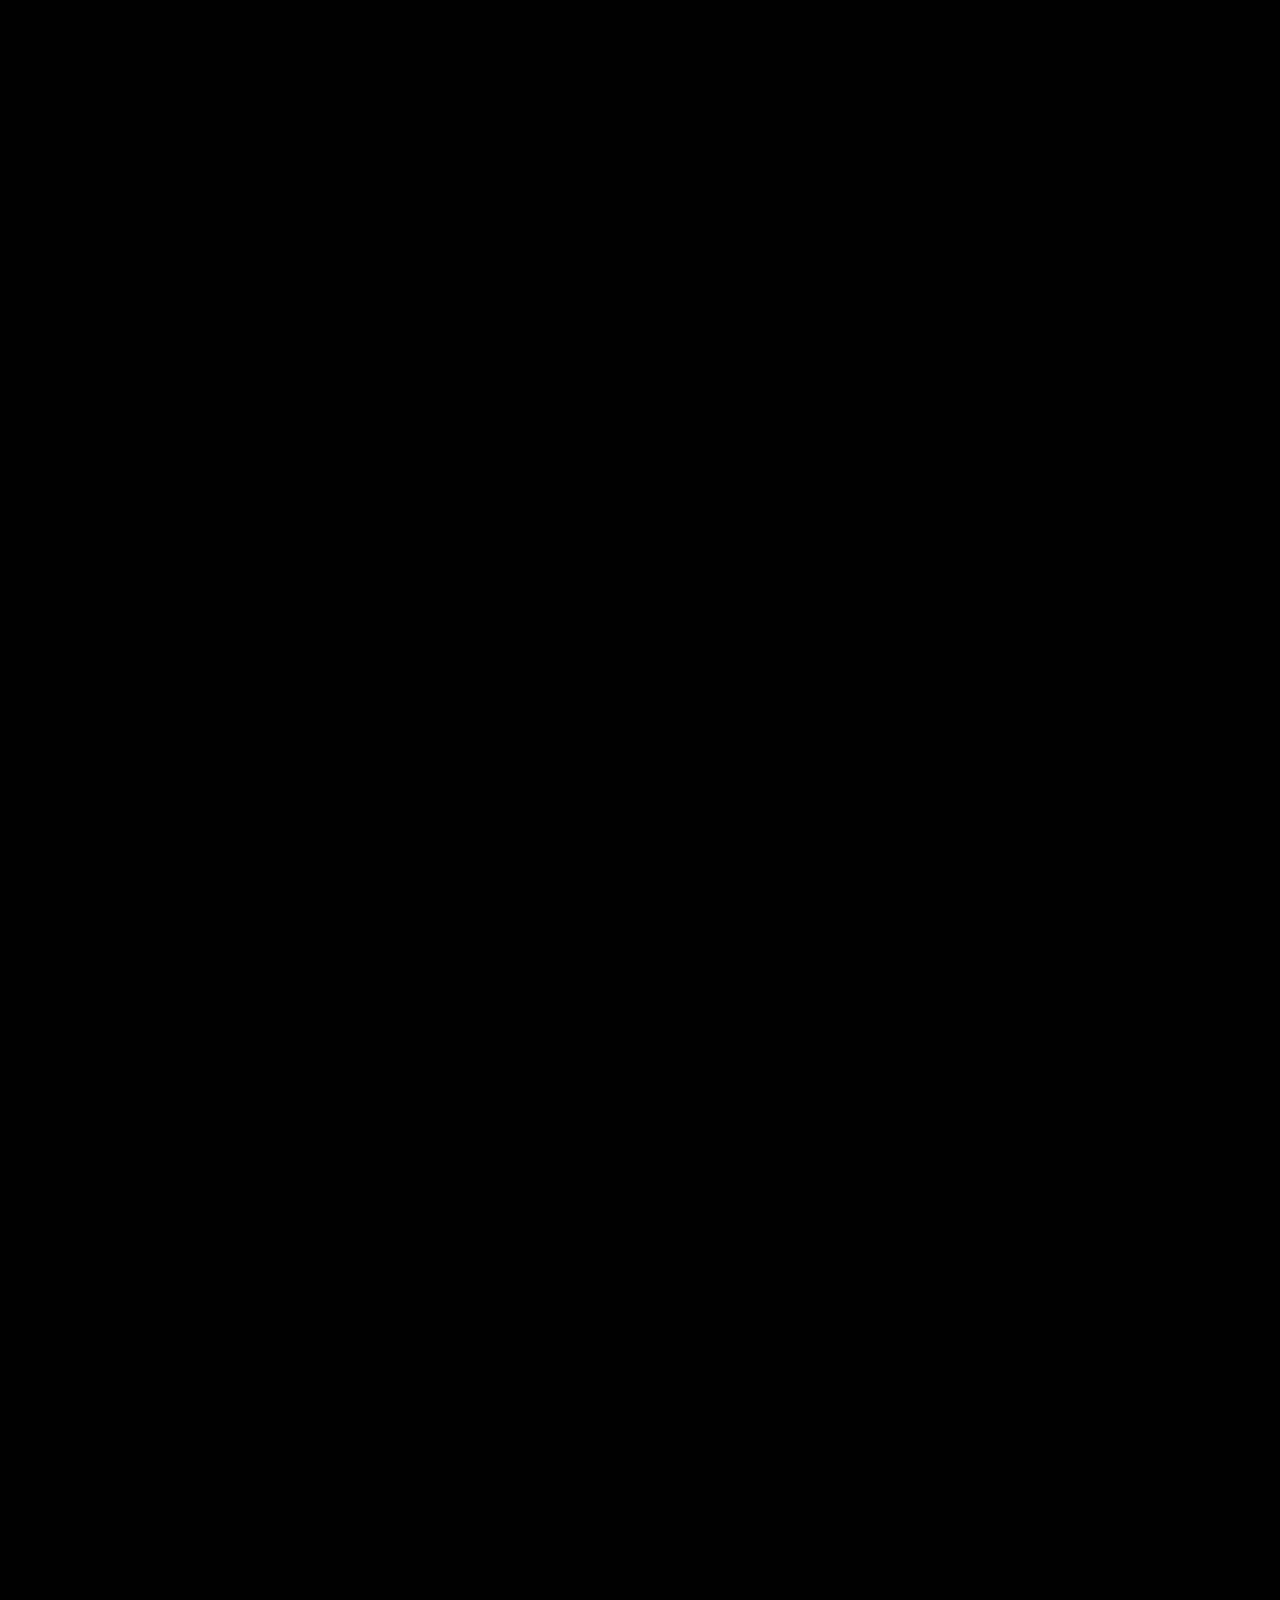
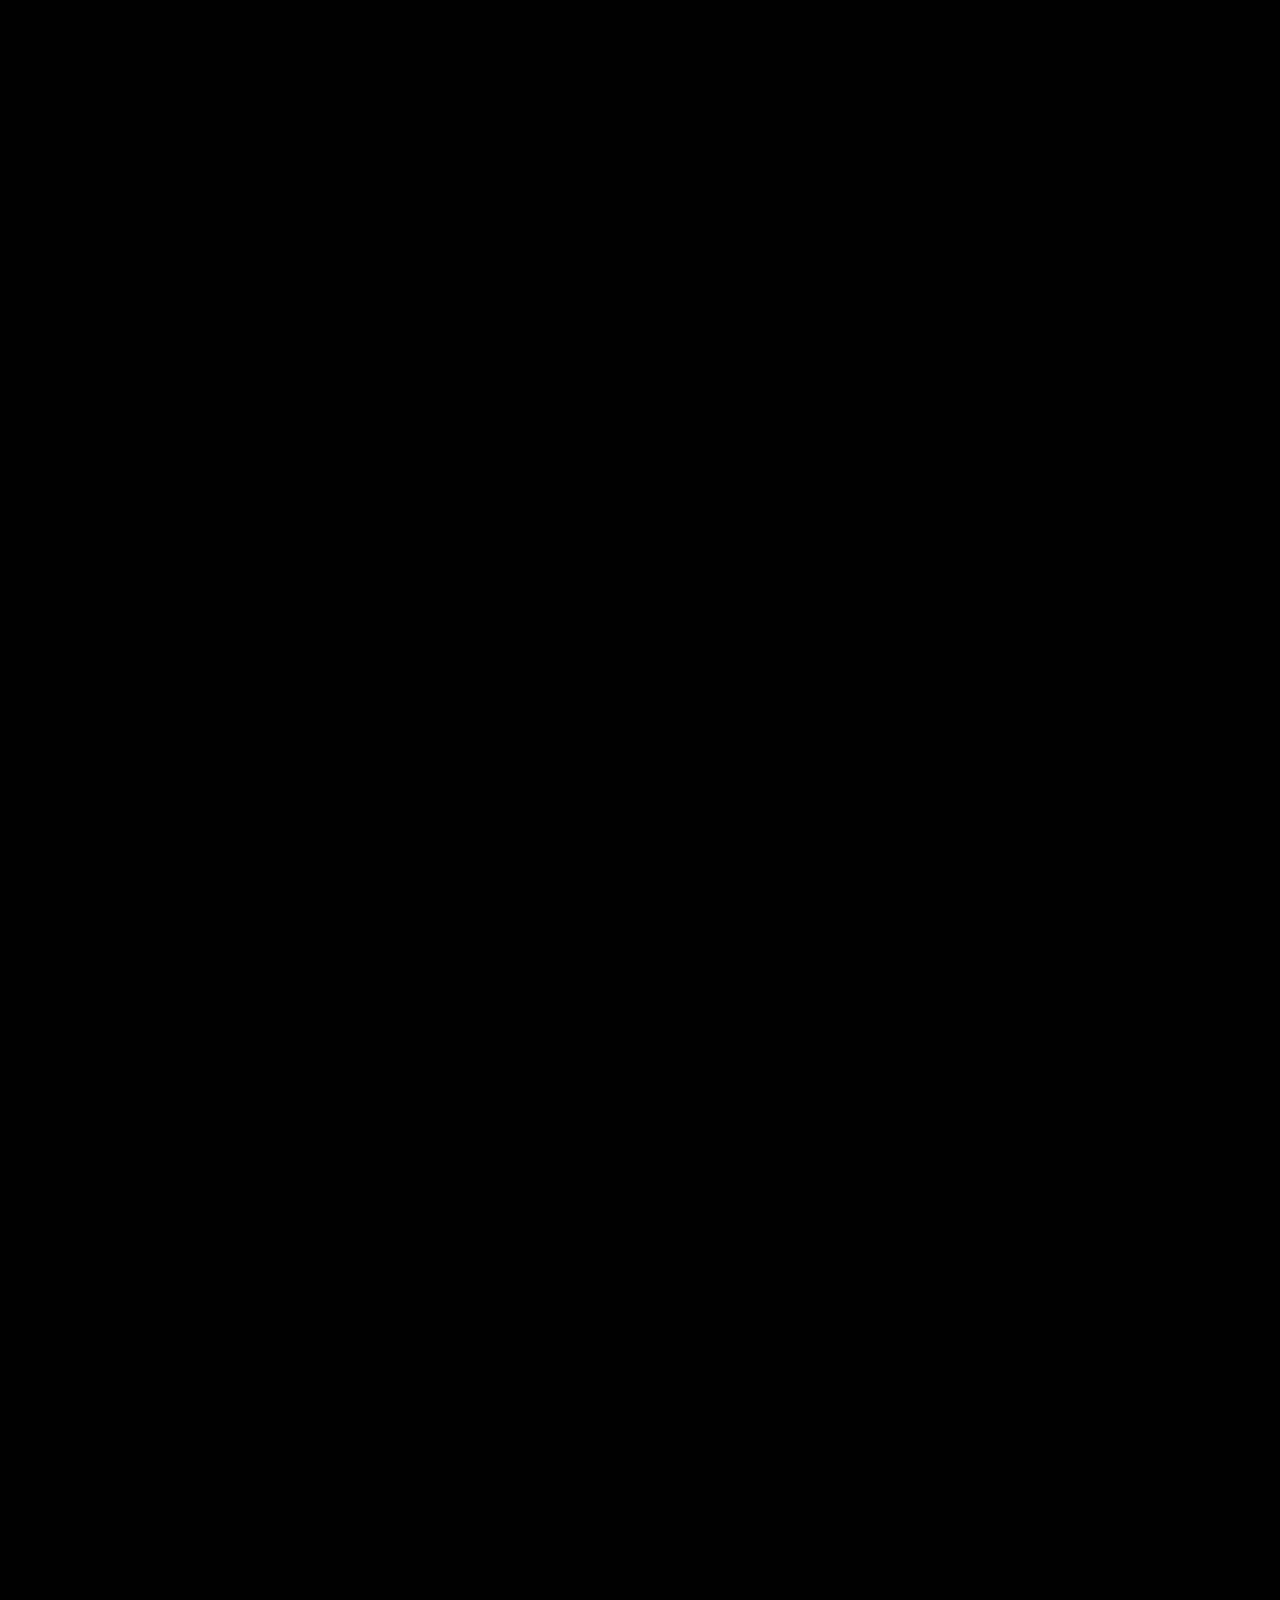
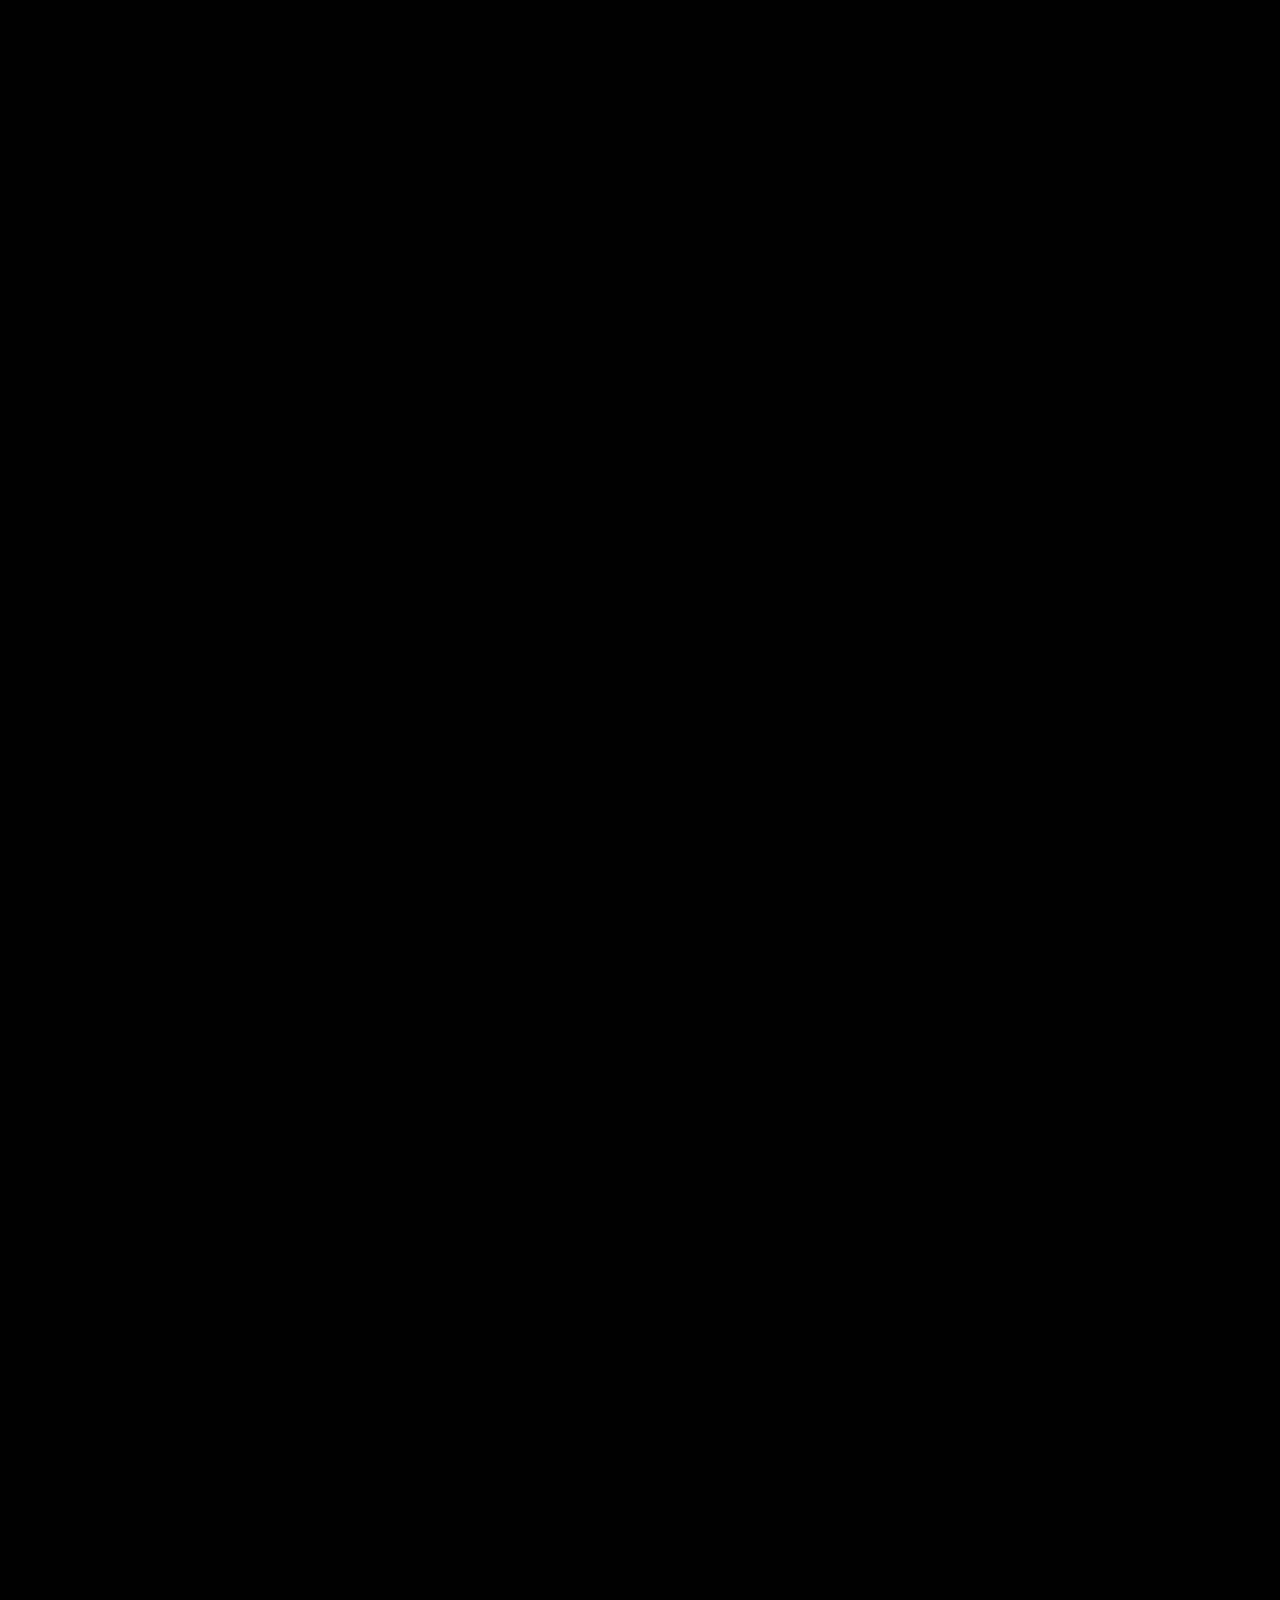
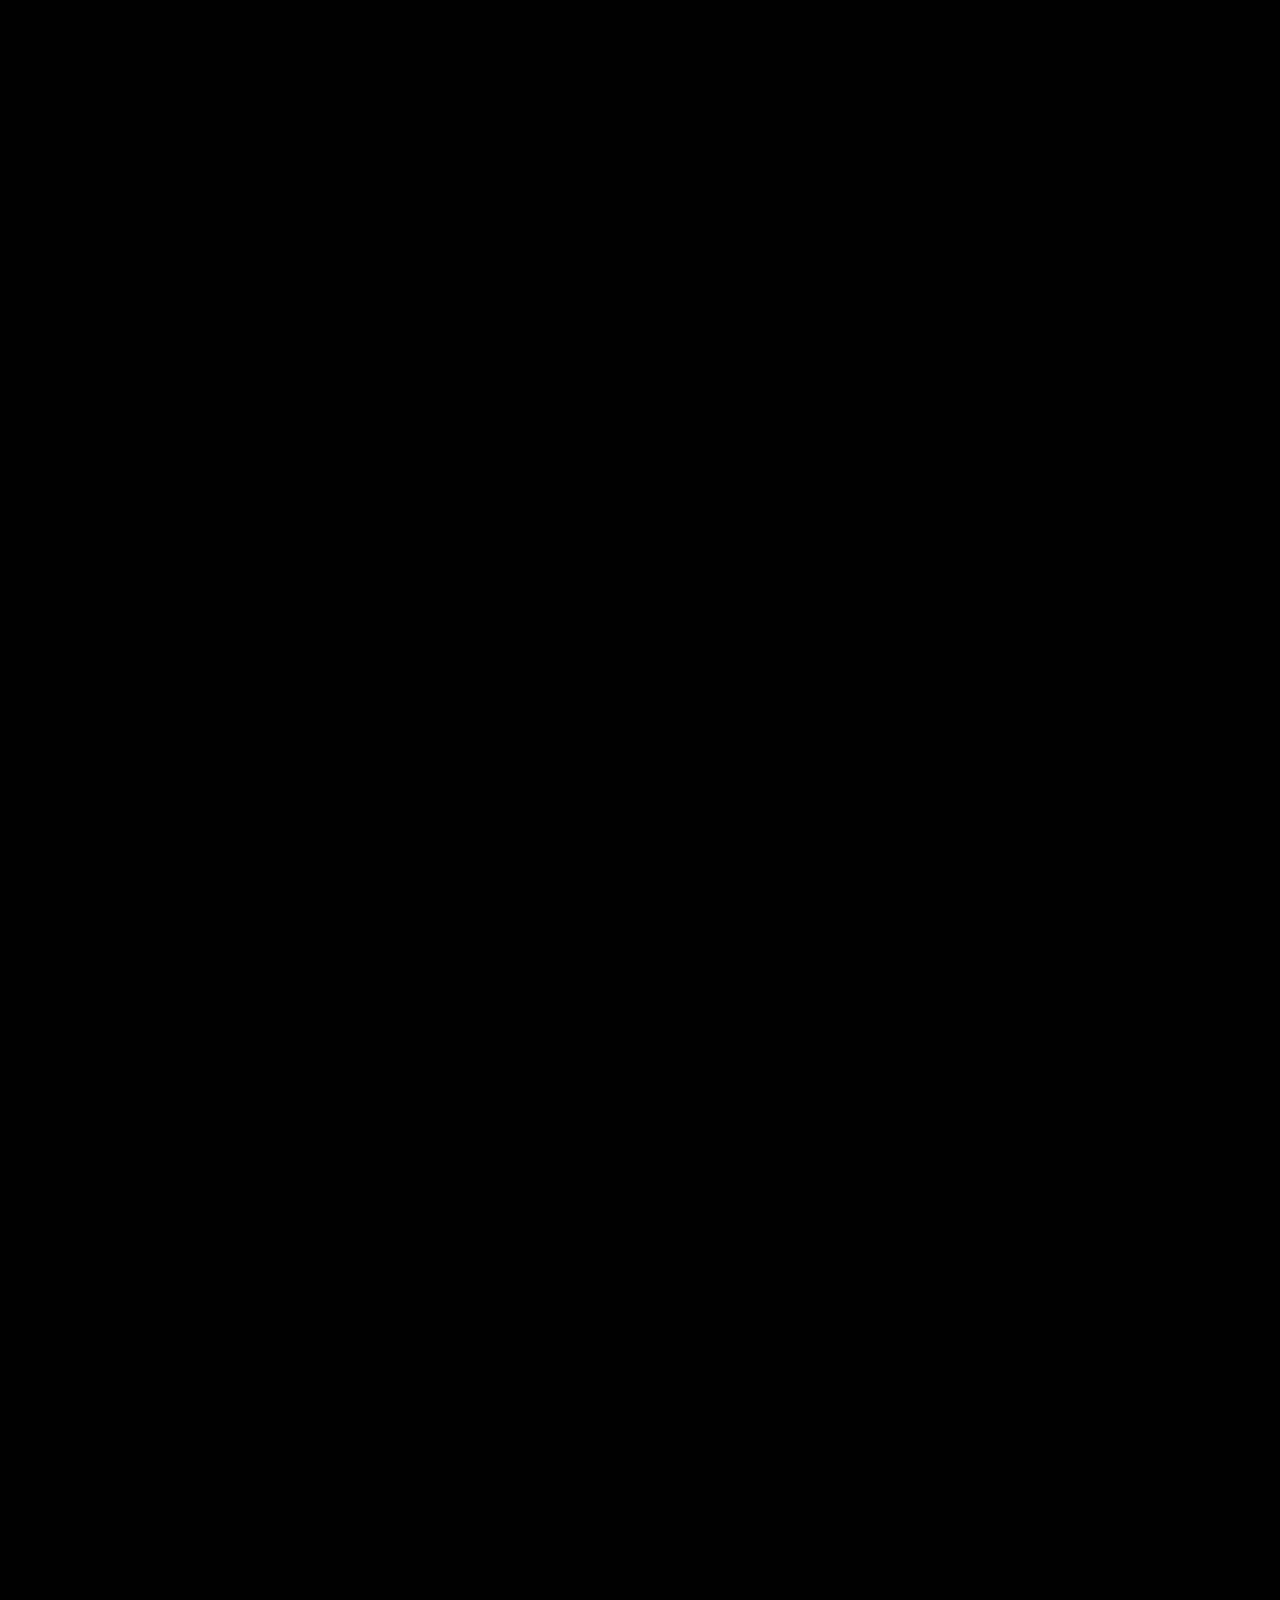
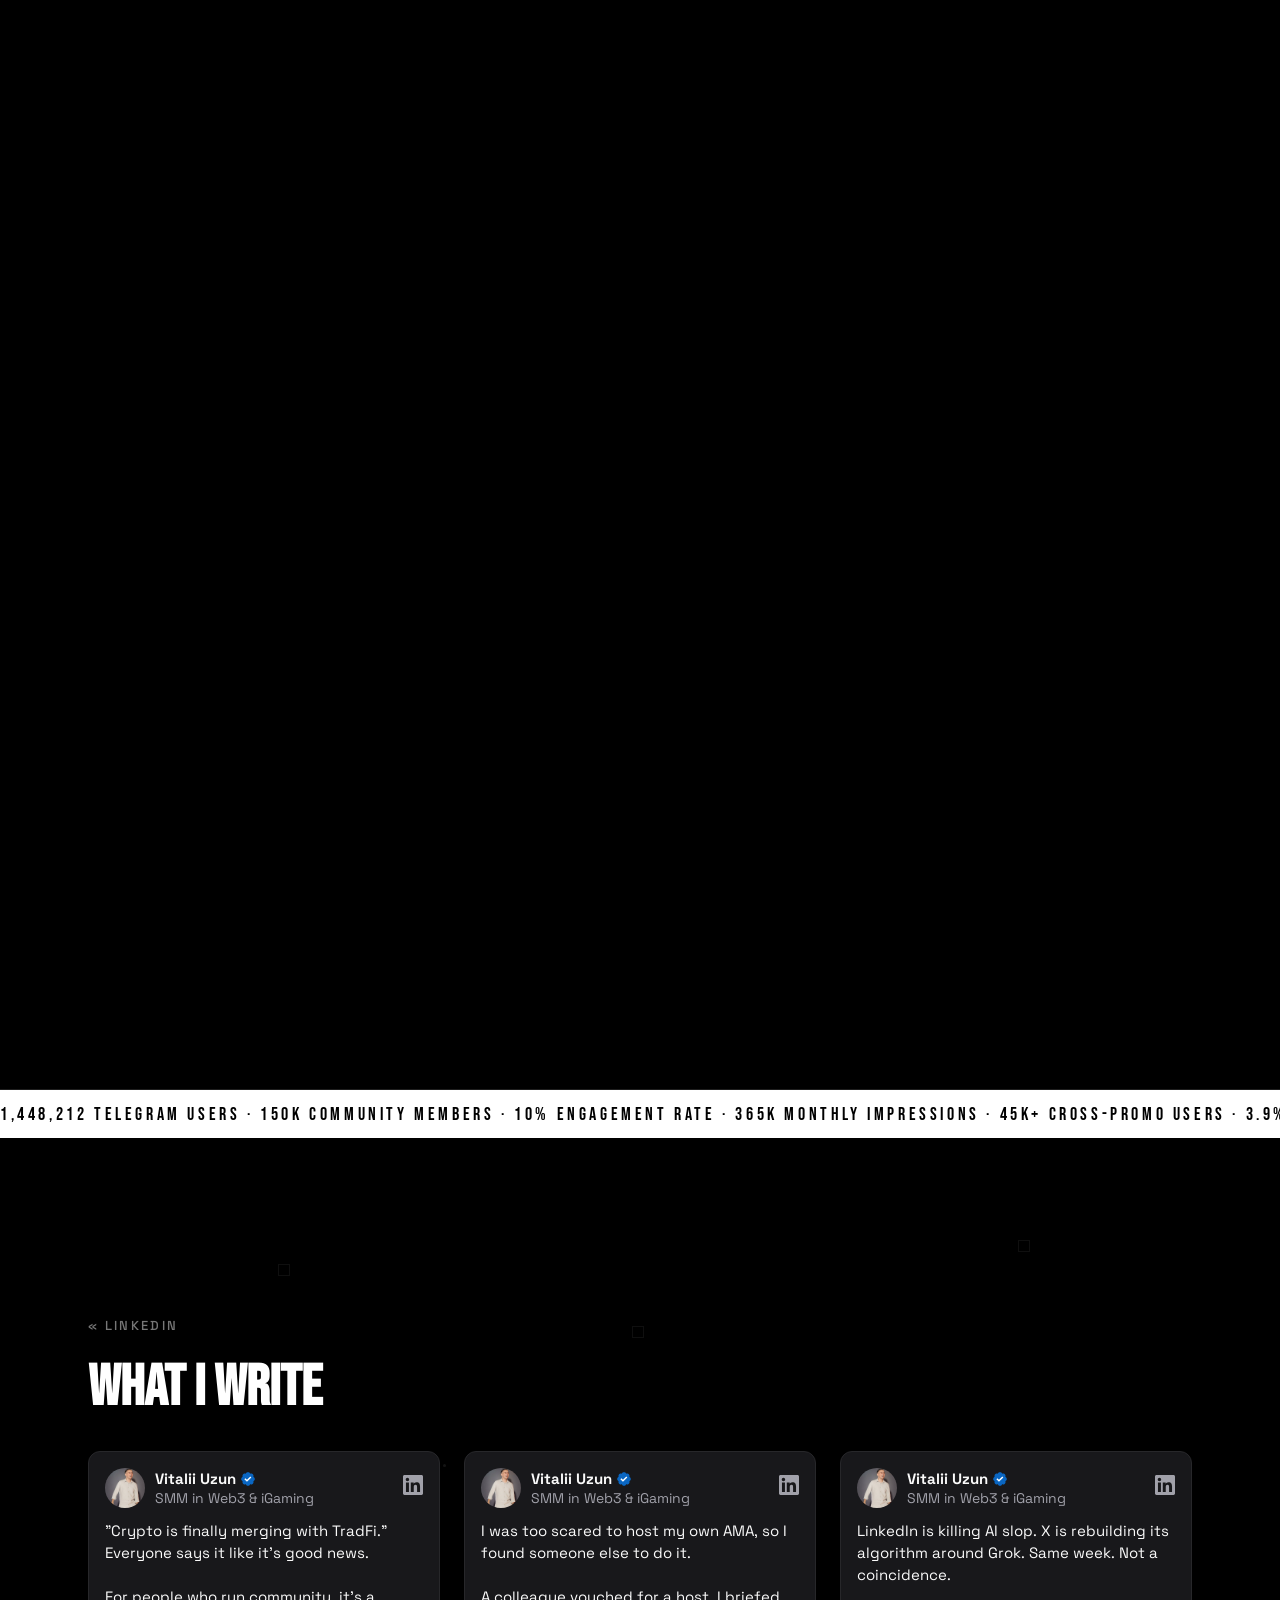
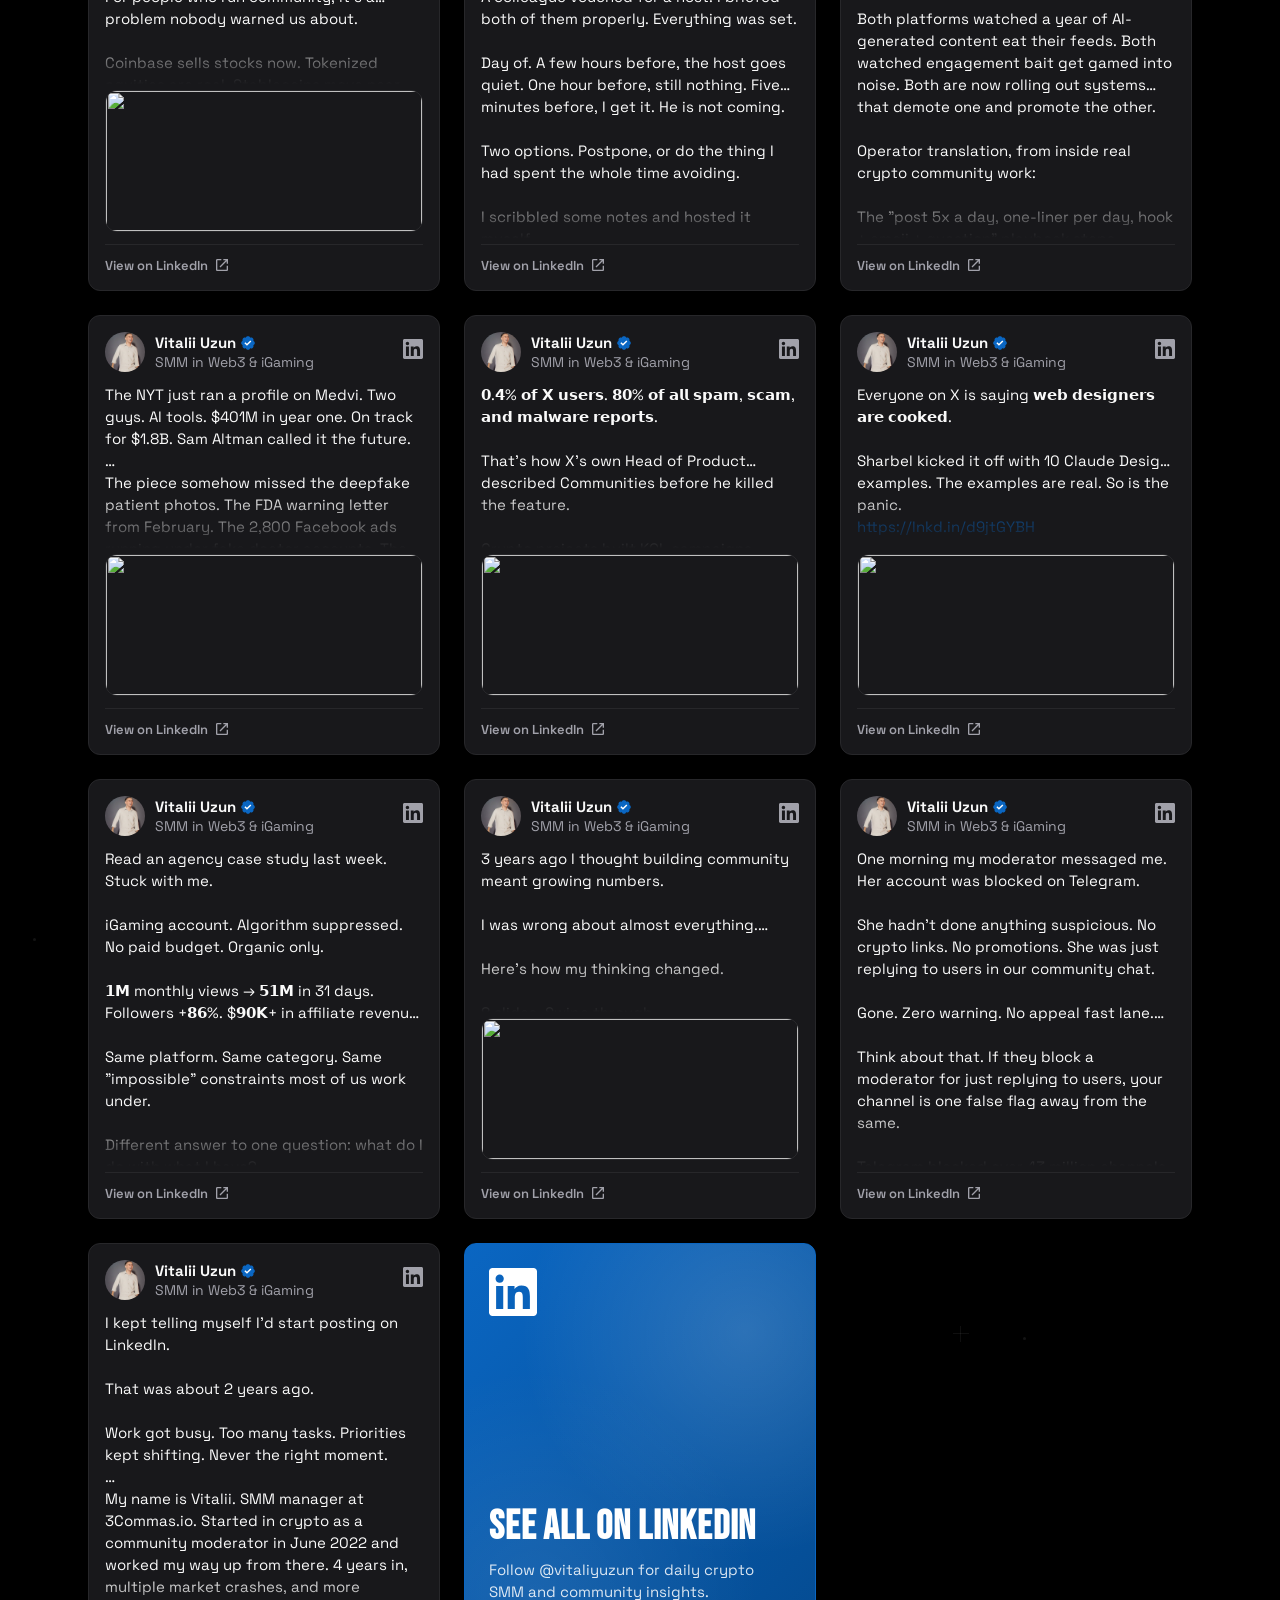
==== commit 6985e19a: "Update crypto casino case copy and sync timeline numbers - New teaser, tags, situation, what I did, " ====
--- a/index.html
+++ b/index.html
@@ -278,10 +278,10 @@
               <p class="timeline__company"><span class="timeline__logo timeline__logo--nda">?</span>Crypto Casino (NDA)</p>
               <span class="timeline__type">Full-time · Remote</span>
               <ul class="timeline__results">
-                <li>599 → 46,829 total community in 11 months</li>
-                <li>0 → 16,255 Discord members</li>
-                <li>640 → 8,608 X followers in 7 weeks</li>
-                <li>Up to 741K monthly community reach</li>
+                <li>600 → 47K total community</li>
+                <li>0 → 16K+ Discord members</li>
+                <li>&lt;1K → 8K+ X followers in 7 weeks</li>
+                <li>3.4M views from a 4 week clipping campaign</li>
               </ul>
             </div>
           </div>
@@ -326,12 +326,13 @@
               <span class="card__client">Crypto Casino (NDA)</span>
               <span class="card__period">Nov 2025 – Present</span>
             </div>
-            <h3 class="card__teaser">599 → 46,829<br>community members</h3>
+            <h3 class="card__teaser">600 → 47K<br>community members</h3>
             <div class="card__foot">
               <div class="card__tags">
                 <span class="card__tag">iGaming</span>
                 <span class="card__tag">Discord</span>
                 <span class="card__tag">Telegram</span>
+                <span class="card__tag">X</span>
               </div>
               <button class="card__toggle" aria-expanded="false" aria-label="Expand crypto casino case">
                 <svg viewBox="0 0 24 24" fill="none" stroke="currentColor" stroke-width="1.5" aria-hidden="true"><polyline points="6 9 12 15 18 9"/></svg>
@@ -341,34 +342,35 @@
           <div class="card-body">
             <div class="card__section">
               <h4 class="card__section-title">Situation</h4>
-              <p>An early stage crypto casino with almost no community. 599 people across all channels when I joined. The brand needed a real audience before and after its full rebrand.</p>
+              <p>An early stage crypto casino with almost no community. About 600 people across all channels when I joined. I joined a small marketing team to build a real audience before and after a full rebrand.</p>
             </div>
             <div class="card__section">
               <h4 class="card__section-title">What I did</h4>
               <ul class="card__list">
-                <li>Built and ran the community on Discord, Telegram, X, Instagram, YouTube, Kick, and BitcoinTalk</li>
-                <li>Ran growth campaigns: quest campaigns, clipping campaigns, KOL collabs, a poker tournament, Discord contests, and X giveaways</li>
-                <li>Ran a BitcoinTalk signature and avatar campaign on the biggest crypto forum</li>
+                <li>Owned community and social on Discord, Telegram, X, Instagram, YouTube, Kick, and crypto forums</li>
+                <li>Worked with the team on quest campaigns, clipping campaigns, KOL collabs, Discord contests, and X giveaways</li>
+                <li>Co-ran a weekly poker tournament for the community</li>
+                <li>Ran signature campaigns on the biggest crypto forum</li>
+                <li>Ran a 3 week soft launch testing event where players tested the product and reported bugs</li>
                 <li>Rolled out the new brand across every channel on relaunch day</li>
-                <li>Scaled content output to 262 posts a month</li>
                 <li>Built AI workflows for reporting, community replies, and tracking</li>
               </ul>
             </div>
             <div class="card__section">
-              <h4 class="card__section-title">Results</h4>
+              <h4 class="card__section-title">Team results</h4>
               <ul class="card__results">
-                <li><span class="card__result-num">599 → 46,829</span> total community in 11 months (78x)</li>
-                <li><span class="card__result-num">0 → 16,255</span> Discord members from launch, with 13.8K comments a month</li>
-                <li><span class="card__result-num">269 → 9,240</span> Telegram channel, chat grew from 0 to 6,096</li>
-                <li><span class="card__result-num">640 → 8,608</span> X followers in 7 weeks, 512K impressions and 5.5% engagement rate in one month</li>
-                <li><span class="card__result-num">741K</span> peak monthly community reach</li>
-                <li><span class="card__result-num">Top 10</span> on the BitcoinTalk gambling board 24% of the time</li>
+                <li><span class="card__result-num">600 → 47K</span> total community (78x)</li>
+                <li><span class="card__result-num">0 → 16K+</span> Discord members, 13K+ comments a month</li>
+                <li><span class="card__result-num">9K+ / 6K</span> Telegram channel and chat</li>
+                <li><span class="card__result-num">&lt;1K → 8K+</span> X followers in 7 weeks, 5.5% engagement rate</li>
+                <li><span class="card__result-num">3.4M</span> verified views from a 4 week clipping campaign</li>
+                <li><span class="card__result-num">400+</span> players every week in the community poker tournament</li>
               </ul>
             </div>
           </div>
         </div>
 
-<!-- CARD: AddUp -->
+        <!-- CARD: AddUp -->
         <div class="card reveal" data-card>
           <div class="card__head">
             <div class="card__meta">
